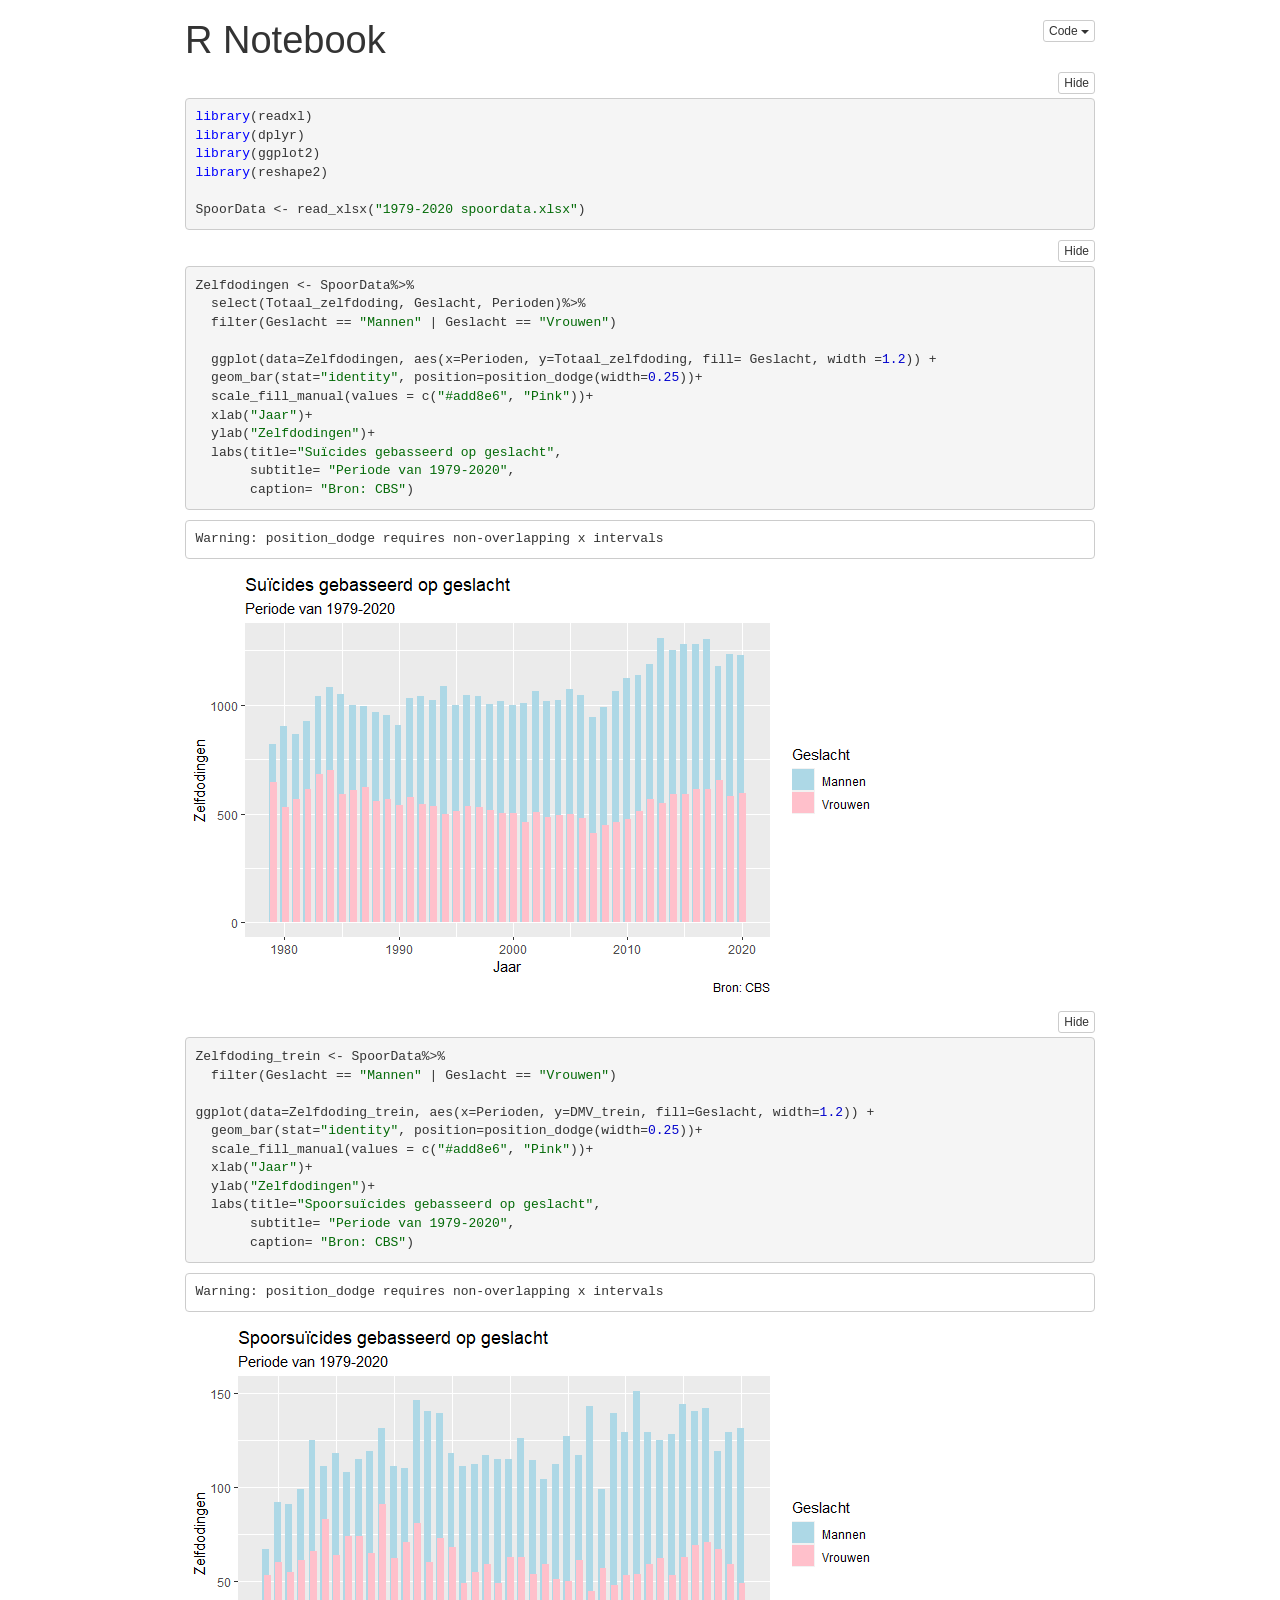
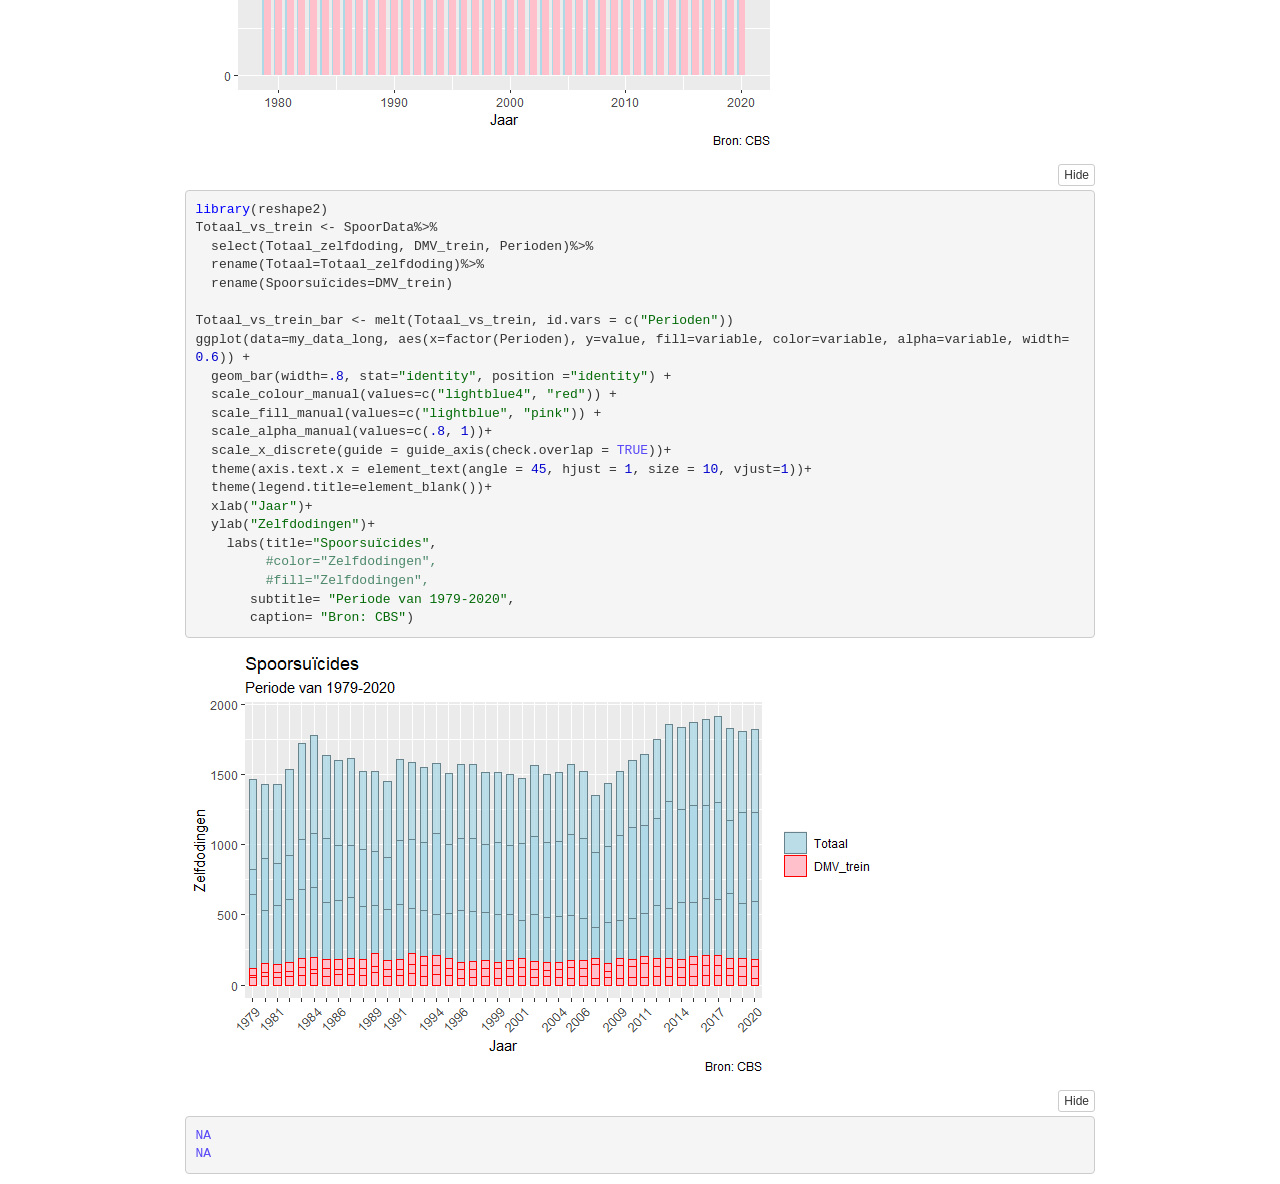
==== Business/Spoordata.nb.html @ dc4ed805 "+ Suicide attempts in front of trains" ====
<!DOCTYPE html>

<html>

<head>

<meta charset="utf-8" />
<meta name="generator" content="pandoc" />
<meta http-equiv="X-UA-Compatible" content="IE=EDGE" />




<title>R Notebook</title>

<script src="[data-uri]"></script>
<script src="[data-uri]"></script>
<meta name="viewport" content="width=device-width, initial-scale=1" />
<link href="data:text/css,html%7Bfont%2Dfamily%3Asans%2Dserif%3B%2Dwebkit%2Dtext%2Dsize%2Dadjust%3A100%25%3B%2Dms%2Dtext%2Dsize%2Dadjust%3A100%25%7Dbody%7Bmargin%3A0%7Darticle%2Caside%2Cdetails%2Cfigcaption%2Cfigure%2Cfooter%2Cheader%2Chgroup%2Cmain%2Cmenu%2Cnav%2Csection%2Csummary%7Bdisplay%3Ablock%7Daudio%2Ccanvas%2Cprogress%2Cvideo%7Bdisplay%3Ainline%2Dblock%3Bvertical%2Dalign%3Abaseline%7Daudio%3Anot%28%5Bcontrols%5D%29%7Bdisplay%3Anone%3Bheight%3A0%7D%5Bhidden%5D%2Ctemplate%7Bdisplay%3Anone%7Da%7Bbackground%2Dcolor%3Atransparent%7Da%3Aactive%2Ca%3Ahover%7Boutline%3A0%7Dabbr%5Btitle%5D%7Bborder%2Dbottom%3A1px%20dotted%7Db%2Cstrong%7Bfont%2Dweight%3A700%7Ddfn%7Bfont%2Dstyle%3Aitalic%7Dh1%7Bmargin%3A%2E67em%200%3Bfont%2Dsize%3A2em%7Dmark%7Bcolor%3A%23000%3Bbackground%3A%23ff0%7Dsmall%7Bfont%2Dsize%3A80%25%7Dsub%2Csup%7Bposition%3Arelative%3Bfont%2Dsize%3A75%25%3Bline%2Dheight%3A0%3Bvertical%2Dalign%3Abaseline%7Dsup%7Btop%3A%2D%2E5em%7Dsub%7Bbottom%3A%2D%2E25em%7Dimg%7Bborder%3A0%7Dsvg%3Anot%28%3Aroot%29%7Boverflow%3Ahidden%7Dfigure%7Bmargin%3A1em%2040px%7Dhr%7Bheight%3A0%3B%2Dwebkit%2Dbox%2Dsizing%3Acontent%2Dbox%3B%2Dmoz%2Dbox%2Dsizing%3Acontent%2Dbox%3Bbox%2Dsizing%3Acontent%2Dbox%7Dpre%7Boverflow%3Aauto%7Dcode%2Ckbd%2Cpre%2Csamp%7Bfont%2Dfamily%3Amonospace%2Cmonospace%3Bfont%2Dsize%3A1em%7Dbutton%2Cinput%2Coptgroup%2Cselect%2Ctextarea%7Bmargin%3A0%3Bfont%3Ainherit%3Bcolor%3Ainherit%7Dbutton%7Boverflow%3Avisible%7Dbutton%2Cselect%7Btext%2Dtransform%3Anone%7Dbutton%2Chtml%20input%5Btype%3Dbutton%5D%2Cinput%5Btype%3Dreset%5D%2Cinput%5Btype%3Dsubmit%5D%7B%2Dwebkit%2Dappearance%3Abutton%3Bcursor%3Apointer%7Dbutton%5Bdisabled%5D%2Chtml%20input%5Bdisabled%5D%7Bcursor%3Adefault%7Dbutton%3A%3A%2Dmoz%2Dfocus%2Dinner%2Cinput%3A%3A%2Dmoz%2Dfocus%2Dinner%7Bpadding%3A0%3Bborder%3A0%7Dinput%7Bline%2Dheight%3Anormal%7Dinput%5Btype%3Dcheckbox%5D%2Cinput%5Btype%3Dradio%5D%7B%2Dwebkit%2Dbox%2Dsizing%3Aborder%2Dbox%3B%2Dmoz%2Dbox%2Dsizing%3Aborder%2Dbox%3Bbox%2Dsizing%3Aborder%2Dbox%3Bpadding%3A0%7Dinput%5Btype%3Dnumber%5D%3A%3A%2Dwebkit%2Dinner%2Dspin%2Dbutton%2Cinput%5Btype%3Dnumber%5D%3A%3A%2Dwebkit%2Douter%2Dspin%2Dbutton%7Bheight%3Aauto%7Dinput%5Btype%3Dsearch%5D%7B%2Dwebkit%2Dbox%2Dsizing%3Acontent%2Dbox%3B%2Dmoz%2Dbox%2Dsizing%3Acontent%2Dbox%3Bbox%2Dsizing%3Acontent%2Dbox%3B%2Dwebkit%2Dappearance%3Atextfield%7Dinput%5Btype%3Dsearch%5D%3A%3A%2Dwebkit%2Dsearch%2Dcancel%2Dbutton%2Cinput%5Btype%3Dsearch%5D%3A%3A%2Dwebkit%2Dsearch%2Ddecoration%7B%2Dwebkit%2Dappearance%3Anone%7Dfieldset%7Bpadding%3A%2E35em%20%2E625em%20%2E75em%3Bmargin%3A0%202px%3Bborder%3A1px%20solid%20silver%7Dlegend%7Bpadding%3A0%3Bborder%3A0%7Dtextarea%7Boverflow%3Aauto%7Doptgroup%7Bfont%2Dweight%3A700%7Dtable%7Bborder%2Dspacing%3A0%3Bborder%2Dcollapse%3Acollapse%7Dtd%2Cth%7Bpadding%3A0%7D%40media%20print%7B%2A%2C%3Aafter%2C%3Abefore%7Bcolor%3A%23000%21important%3Btext%2Dshadow%3Anone%21important%3Bbackground%3A0%200%21important%3B%2Dwebkit%2Dbox%2Dshadow%3Anone%21important%3Bbox%2Dshadow%3Anone%21important%7Da%2Ca%3Avisited%7Btext%2Ddecoration%3Aunderline%7Da%5Bhref%5D%3Aafter%7Bcontent%3A%22%20%28%22%20attr%28href%29%20%22%29%22%7Dabbr%5Btitle%5D%3Aafter%7Bcontent%3A%22%20%28%22%20attr%28title%29%20%22%29%22%7Da%5Bhref%5E%3D%22javascript%3A%22%5D%3Aafter%2Ca%5Bhref%5E%3D%22%23%22%5D%3Aafter%7Bcontent%3A%22%22%7Dblockquote%2Cpre%7Bborder%3A1px%20solid%20%23999%3Bpage%2Dbreak%2Dinside%3Aavoid%7Dthead%7Bdisplay%3Atable%2Dheader%2Dgroup%7Dimg%2Ctr%7Bpage%2Dbreak%2Dinside%3Aavoid%7Dimg%7Bmax%2Dwidth%3A100%25%21important%7Dh2%2Ch3%2Cp%7Borphans%3A3%3Bwidows%3A3%7Dh2%2Ch3%7Bpage%2Dbreak%2Dafter%3Aavoid%7D%2Enavbar%7Bdisplay%3Anone%7D%2Ebtn%3E%2Ecaret%2C%2Edropup%3E%2Ebtn%3E%2Ecaret%7Bborder%2Dtop%2Dcolor%3A%23000%21important%7D%2Elabel%7Bborder%3A1px%20solid%20%23000%7D%2Etable%7Bborder%2Dcollapse%3Acollapse%21important%7D%2Etable%20td%2C%2Etable%20th%7Bbackground%2Dcolor%3A%23fff%21important%7D%2Etable%2Dbordered%20td%2C%2Etable%2Dbordered%20th%7Bborder%3A1px%20solid%20%23ddd%21important%7D%7D%40font%2Dface%7Bfont%2Dfamily%3A%27Glyphicons%20Halflings%27%3Bsrc%3Aurl%28data%3Aapplication%2Fvnd%2Ems%2Dfontobject%3Bbase64%2Cn04AAEFNAAACAAIABAAAAAAABQAAAAAAAAABAJABAAAEAExQAAAAAAAAAAIAAAAAAAAAAAEAAAAAAAAAJxJ%[base64]%2FSEdmjKHUbyow8ATBE40IvWA3vTu8LiABDQ%2BpexwUMcm1SMnNryctQSiI1K5ZnbOlXKmnVV5YvRe6RnNMFNCOs1KNVpn6yZhCJkRtVRNzEufeIq7HgSrcx4S8h%2Fv4vnrrKc6oCNxmSk2uKlZQHBii6iKFoH0746ThvkO1kJHlxjrkxs%2BLWORaDQBEtiYJIR5IB9Bi1UyL4Rmr0BNigNkMzlKQmnofBHviqVzUxwdMb3NdCn69hy%2BpRYVKGVS%2F1tnsqv4LL7wCCPZZAZPT4aCShHjHJVNuXbmMrY5LeQaGnvAkXlVrJgKRAUdFjrWEah9XebPeQMj7KS7DIBAFt8ycgC5PLGUOHSE3ErGZCiViNLL5ZARfywnCoZaKQCu6NuFX42AEeKtKUGnr%2FCm2Cy8tpFhBPMW5Fxi4Qm4TkDWh4IWFDClhU2hRWosUWqcKLlgyXB%2BlSHaWaHiWlBAR8SeSgSPCQxdVQgzUixWKSTrIQEbU94viDctkvX%2BVSjJuUmV8L4CXShI11esnp0pjWNZIyxKHS4wVQ2ime1P4RnhvGw0aDN1OLAXGERsB7buFpFGGBAre4QEQR0HOIO5oYH305G%2BKspT%2FFupEGGafCCwxSe6ZUa%2B073rXHnNdVXE6eWvibUS27XtRzkH838mYLMBmYysZTM0EM3A1fbpCBYFccN1B%2FEnCYu%2FTgCGmr7bMh8GfYL%2BBfcLvB0gRagC09w9elfldaIy%2FhNCBLRgBgtCC7jAF63wLSMAfbfAlEggYU0bUA7ACCJmTDpEmJtI78w4%2FBO7dN7JR7J7ZvbYaUbaILSQsRBiF3HGk5fEg6p9unwLvn98r%2BvnsV%2B372uf1xBLq4qU%2F45fTuqaAP%2BpssmCCCTF0mhEow8ZXZOS8D7Q85JsxZ%2BAzok7B7O%2Ff6J8AzYBySZQB%2FQHYUSA%2BEeQhEWiS6AIQzgcsDiER4MjgMBAWDV4AgQ3g1eBgIdweCQmCjJEMkJ%2BPKRWyFHHmg1Wi%2F6xzUgA0LREoKJChwnQa9B%2B5RQZRB3IlBlkAnxyQNaANwHMowzlYSMCBgnbpzvqpl0iTJNCQidDI9ZrSYNIRBhHtUa5YHMHxyGEik9hDE0AKj72AbTCaxtHPUaKZdAZSnQTyjGqGLsmBStCejApUhg4uBMU6mATujEl%2BKdDPbI6Ag4vLr%2BhjY6lbjBeoLKnZl0UZgRX8gTySOeynZVz1wOq7e1hFGYIq%2BMhrGxDLak0PrwYzSXtcuyhXEhwOYofiW%2BEcI%2Fjw8P6IY6ed%2BetAbuqKp5QIapT77LnAe505lMuqL79a0ut4rWexzFttsOsLDy7zvtQzcq3U1qabe7tB0wHWVXji%2BzDbo8x8HyIRUbXnwUcklFv51fvTymiV%2BMXLSmGH9d9%2BaXpD5X6lao41anWGig7IwIdnoBY2ht%2FpO9mClLo4NdXHAsefqWUKlXJkbqPOFhMoR4aiA1BXqhRNbB2Xwi%2B7u%2FjpAoOpKJ0UX24EsrzMfHXViakCNcKjBxuQX8BO0ZqjJ3xXzf%2B61t2VXOSgJ8xu65QKgtN6FibPmPYsXbJRHHqbgATcSZxBqGiDiU4NNNsYBsKD0MIP%2FOfKnlk%2FLkaid%[base64]%2FgFtuW0wR4cgd%2BZKesSV7QkNE2kw6AV4hoIuC02LGmTomyf8PiO6CZzOTLTPQ%2BHW06H%2Btx%2BbQ8LmDYg1pTFrp2oJXgkZTyeRJZM0C8aE2LpFrNVDuhARsN543%2FFV6klQ6Tv1OoZGXLv0igKrl%2FCmJxRmX7JJbJ998VSIPQRyDBICzl4JJlYHbdql30NvYcOuZ7a10uWRrgoieOdgIm4rlq6vNOQBuqESLbXG5lzdJGHw2m0sDYmODXbYGTfSTGRKpssTO95fothJCjUGQgEL4yKoGAF%2F0SrpUDNn8CBgBcSDQByAeNkCXp4S4Ro2Xh4OeaGRgR66PVOsU8bc6TR5%[base64]%2F1SgRCJ1dk4UdBT7OoyuNgLs0oCd8RnrEIb6QdMxT2QjD4zMrJkfgx5aDMcA4orsTtKCqWb%2FVeyceqa5OGSmB28YwH4rFbkQaLoUN8OQQYnD3w2eXpI4ScQfbCUZiJ4yMOIKLyyTc7BQ4uXUw6Ee6%2FxM%2B4Y67ngNBknxIPwuppgIhFcwJyr6EIj%2BLzNj%2FmfR2vhhRlx0BILZoAYruF0caWQ7YxO66UmeguDREAFHYuC7HJviRgVO6ruJH59h%2FC%2FPkgSle8xNzZJULLWq9JMDTE2fjGE146a1Us6PZDGYle6ldWRqn%2FpdpgHKNGrGIdkRK%2BKPETT9nKT6kLyDI8xd9A1FgWmXWRAIHwZ37WyZHOVyCadJEmMVz0MadMjDrPho%2BEIochkVC2xgGiwwsQ6DMv2P7UXqT4x7CdcYGId2BJQQa85EQKmCmwcRejQ9Bm4oATENFPkxPXILHpMPUyWTI5rjNOsIlmEeMbcOCEqInpXACYQ9DDxmFo9vcmsDblcMtg4tqBerNngkIKaFJmrQAPnq1dEzsMXcwjcHdfdCibcAxxA%2Bq%2Fj9m3LM%2FO7WJka4tSidVCjsvo2lQ%2F2ewyoYyXwAYyr2PlRoR5MpgVmSUIrM3PQxXPbgjBOaDQFIyFMJvx3Pc5RSYj12ySVF9fwFPQu2e2KWVoL9q3Ayv3IzpGHUdvdPdrNUdicjsTQ2ISy7QU3DrEytIjvbzJnAkmANXjAFERA0MUoPF3%2F5KFmW14bBNOhwircYgMqoDpUMcDtCmBE82QM2YtdjVLB4kBuKho%2FbcwQdeboqfQartuU3CsCf%2BcXkgYAqp%2F0Ee3RorAZt0AvvOCSI4JICIlGlsV0bsSid%2FNIEALAAzb6HAgyWHBps6xAOwkJIGcB82CxRQq4sJf3FzA70A%2BTRqcqjEMETCoez3mkPcpnoALs0ugJY8kQwrC%[base64]%2FWDHA60cYFaI%2FPjpzquUqdaYGcIq%2BmLez3WLFFCtNBN2QJcrlcoELgiPku5R5dSlJFaCEqEZle1AQzAKC%2B1SotMcBNyQUFuRHRF6OlimSBgjZeTBCwLyc6A%2BP%2FoFRchXTz5ADknYJHxzrJ5pGuIKRQISU6WyKTBBjD8WozmVYWIsto1AS5rxzKlvJu4E%2FvwOiKxRtCWsDM%2BeTHUrmwrCK5BIfMzGkD%2B0Fk5LzBs0jMYXktNDblB06LMNJ09U8pzSLmo14MS0OMjcdrZ31pyQqxJJpRImlSvfYAK8inkYU52QY2FPEVsjoWewpwhRp5yAuNpkqhdb7ku9Seefl2D0B8SMTFD90xi4CSOwwZy9IKkpMtI3FmFUg3%2FkFutpQGNc3pCR7gvC4sgwbupDu3DyEN%2BW6YGLNM21jpB49irxy9BSlHrVDlnihGKHwPrbVFtc%2Bh1rVQKZduxIyojccZIIcOCmhEnC7UkY68WXKQgLi2JCDQkQWJRQuk60hZp0D3rtCTINSeY9Ej2kIKYfGxwOs4j9qMM7fYZiipzgcf7TamnehqdhsiMiCawXnz4xAbyCkLAx5EGbo3Ax1u3dUIKnTxIaxwQTHehPl3V491H0%2BbC5zgpGz7Io%2BmjdhKlPJ01EeMpM7UsRJMi1nGjmJg35i6bQBAAxjO%2FENJubU2mg3ONySEoWklCwdABETcs7ck3jgiuU9pcKKpbgn%2B3YlzV1FzIkB6pmEDOSSyDfPPlQskznctFji0kpgZjW5RZe6x9kYT4KJcXg0bNiCyif%2BpZACCyRMmYsfiKmN9tSO65F0R2OO6ytlEhY5Sj6uRKfFxw0ijJaAx%2Fk3QgnAFSq27%2F2i4GEBA%2BUvTJKK%2F9eISNvG46Em5RZfjTYLdeD8kdXHyrwId%2FDQZUaMCY4gGbke2C8vfjgV%2FY9kkRQOJIn%2FxM9INZSpiBnqX0Q9GlQPpPKAyO5y%2BW5NMPSRdBCUlmuxl40ZfMCnf2Cp044uI9WLFtCi4YVxKjuRCOBWIb4XbIsGdbo4qtMQnNOQz4XDSui7W%2FN6l54qOynCqD3DpWQ%2BmpD7C40D8BZEWGJX3tlAaZBMj1yjvDYKwCJBa201u6nBKE5UE%2B7QSEhCwrXfbRZylAaAkplhBWX50dumrElePyNMRYUrC99UmcSSNgImhFhDI4BXjMtiqkgizUGCrZ8iwFxU6fQ8GEHCFdLewwxYWxgScAYMdMLmcZR6b7rZl95eQVDGVoUKcRMM1ixXQtXNkBETZkVVPg8LoSrdetHzkuM7DjZRHP02tCxA1fmkXKF3VzfN1pc1cv%2F8lbTIkkYpqKM9VOhp65ktYk%2BQ46myFWBapDfyWUCnsnI00QTBQmuFjMZTcd0V2NQ768Fhpby04k2IzNR1wKabuGJqYWwSly6ocMFGTeeI%2BejsWDYgEvr66QgqdcIbFYDNgsm0x9UHY6SCd5%2B7tpsLpKdvhahIDyYmEJQCqMqtCF6UlrE5GXRmbu%[base64]%2FiOmsLtHSWNUWEGk9hScMPShasUA1AcHOtRZlqMeQ0OzYS9vQvYUjOLrzP07BUAFikcJNMi7gIxEw4pL1G54TcmmmoAQ5s7TGWErJZ2Io4yQ0ljRYhL8H5e62oDtLF8aDpnIvZ5R3GWJyAugdiiJW9hQAVTsnCBHhwu7rkBlBX6r3b7ejEY0k5GGeyKv66v%2B6dg7mcJTrWHbtMywbedYqCQ0FPwoytmSWsL8WTtChZCKKzEF7vP6De4x2BJkkniMgSdWhbeBSLtJZR9CTHetK1xb34AYIJ37OegYIoPVbXgJ%2FqDQK%2BbfCtxQRVKQu77WzOoM6SGL7MaZwCGJVk46aImai9fmam%2BWpHG%2B0BtQPWUgZ7RIAlPq6lkECUhZQ2gqWkMYKcYMYaIc4gYCDFHYa2d1nzp3%2BJ1eCBay8IYZ0wQRKGAqvCuZ%2FUgbQPyllosq%2BXtfKIZOzmeJqRazpmmoP%2F76YfkjzV2NlXTDSBYB04SVlNQsFTbGPk1t%2FI4Jktu0XSgifO2ozFOiwd%2F0SssJDn0dn4xqk4GDTTKX73%2FwQyBLdqgJ%2BWx6AQaba3BA9CKEzjtQYIfAsiYamapq80LAamYjinlKXUkxdpIDk0puXUEYzSalfRibAeDAKpNiqQ0FTwoxuGYzRnisyTotdVTclis1LHRQCy%2FqqL8oUaQzWRxilq5Mi0IJGtMY02cGLD69vGjkj3p6pGePKI8bkBv5evq8SjjyU04vJR2cQXQwSJyoinDsUJHCQ50jrFTT7yRdbdYQMB3MYCb6uBzJ9ewhXYPAIZSXfeEQBZZ3GPN3Nbhh%2FwkvAJLXnQMdi5NYYZ5GHE400GS5rXkOZSQsdZgIbzRnF9ueLnsfQ47wHAsirITnTlkCcuWWIUhJSbpM3wWhXNHvt2xUsKKMpdBSbJnBMcihkoDqAd1Zml%2FR4yrzow1Q2A5G%2Bkzo%2FRhRxQS2lCSDRV8LlYLBOOoo1bF4jwJAwKMK1tWLHlu9i0j4Ig8qVm6wE1DxXwAwQwsaBWUg2pOOol2dHxyt6npwJEdLDDVYyRc2D0HbcbLUJQj8gPevQBUBOUHXPrsAPBERICpnYESeu2OHotpXQxRGlCCtLdIsu23MhZVEoJg8Qumj%2FUMMc34IBqTKLDTp76WzL%2FdMjCxK7MjhiGjeYAC%2Fkj%2FjY%2FRde7hpSM1xChrog6yZ7OWTuD56xBJnGFE%2BpT2ElSyCnJcwVzCjkqeNLfMEJqKW0G7OFIp0G%2B9mh50I9o8k1tpCY0xYqFNIALgIfc2me4n1bmJnRZ89oepgLPT0NTMLNZsvSCZAc3TXaNB07vail36%2FdBySis4m9%2FDR8izaLJW6bWCkVgm5T%2Bius3ZXq4xI%2BGnbveLbdRwF2mNtsrE0JjYc1AXknCOrLSu7Te%2Fr4dPYMCl5qtiHNTn%2BTPbh1jCBHH%2BdMJNhwNgs3nT%2BOhQoQ0vYif56BMG6WowAcHR3DjQolxLzyVekHj00PBAaW7IIAF1EF%2BuRIWyXjQMAs2chdpaKPNaB%2BkSezYt0%2BCA04sOg5vx8Fr7Ofa9sUv87h7SLAUFSzbetCCZ9pmyLt6l6%2FTzoA1%2FZBG9bIUVHLAbi%2FkdBFgYGyGwRQGBpkqCEg2ah9UD6EedEcEL3j4y0BQQCiExEnocA3SZboh%2Bepgd3YsOkHskZwPuQ5OoyA0fTA5AXrHcUOQF%2BzkJHIA7PwCDk1gGVmGUZSSoPhNf%2BTklauz98QofOlCIQ%2FtCD4dosHYPqtPCXB3agggQQIqQJsSkB%2Bqn0rkQ1toJjON%2FOtCIB9RYv3PqRA4C4U68ZMlZn6BdgEvi2ziU%2BTQ6NIw3ej%2BAtDwMGEZk7e2IjxUWKdAxyaw9OCwSmeADTPPleyk6UhGDNXQb%2B%2BW6Uk4q6F7%2Frg6WVTo82IoCxSIsFDrav4EPHphD3u4hR53WKVvYZUwNCCeM4PMBWzK%2BEfIthZOkuAwPo5C5jgoZgn6dUdvx5rIDmd58cXXdKNfw3l%2BwM2UjgrDJeQHhbD7HW2QDoZMCujgIUkk5Fg8VCsdyjOtnGRx8wgKRPZN5dR0zPUyfGZFVihbFRniXZFOZGKPnEQzU3AnD1KfR6weHW2XS6KbPJxUkOTZsAB9vTVp3Le1F8q5l%2BDMcLiIq78jxAImD2pGFw0VHfRatScGlK6SMu8leTmhUSMy8Uhdd6xBiH3Gdman4tjQGLboJfqz6fL2WKHTmrfsKZRYX6BTDjDldKMosaSTLdQS7oDisJNqAUhw1PfTlnacCO8vl8706Km1FROgLDmudzxg%2BEWTiArtHgLsRrAXYWdB0NmToNCJdKm0KWycZQqb%2BMw76Qy29iQ5up%2FX7oyw8QZ75kP5F6iJAJz6KCmqxz8fEa%2FxnsMYcIO%2FvEkGRuMckhr4rIeLrKaXnmIzlNLxbFspOphkcnJdnz%2FChp%2FVlpj2P7jJQmQRwGnltkTV5dbF9fE3%2FfxoSqTROgq9wFUlbuYzYcasE0ouzBo%2BdDCDzxKAfhbAZYxQiHrLzV2iVexnDX%2FQnT1fsT%2Fxuhu1ui5qIytgbGmRoQkeQooO8eJNNZsf0iALur8QxZFH0nCMnjerYQqG1pIfjyVZWxhVRznmmfLG00BcBWJE6hzQWRyFknuJnXuk8A5FRDCulwrWASSNoBtR%2BCtGdkPwYN2o7DOw%2FVGlCZPusRBFXODQdUM5zeHDIVuAJBLqbO%2Ff9Qua%2BpDqEPk230Sob9lEZ8BHiCorjVghuI0lI4JDgHGRDD%2FprQ84B1pVGkIpVUAHCG%2Biz3Bn3qm2AVrYcYWhock4jso5%2BJ7HfHVj4WMIQdGctq3psBCVVzupQOEioBGA2Bk%2BUILT7%2BVoX5mdxxA5fS42gISQVi%2FHTzrgMxu0fY6hE1ocUwwbsbWcezrY2n6S8%2F6cxXkOH4prpmPuFoikTzY7T85C4T2XYlbxLglSv2uLCgFv8Quk%2FwdesUdWPeHYIH0R729JIisN9Apdd4eB10aqwXrPt%2BSu9mA8k8n1sjMwnfsfF2j3jMUzXepSHmZ%2FBfqXvzgUNQQWOXO8YEuFBh4QTYCkOAPxywpYu1VxiDyJmKVcmJPGWk%2Fgc3Pov02StyYDahwmzw3E1gYC9wkupyWfDqDSUMpCTH5e5N8B%2F%2FlHiMuIkTNw4USHrJU67bjXGqNav6PBuQSoqTxc8avHoGmvqNtXzIaoyMIQIiiUHIM64cXieouplhNYln7qgc4wBVAYR104kO%2BCvKqsg4yIUlFNThVUAKZxZt1XA34h3TCUUiXVkZ0w8Hh2R0Z5L0b4LZvPd%2Fp1gi%2F07h8qfwHrByuSxglc9cI4QIg2oqvC%2Fqm0i7tjPLTgDhoWTAKDO2ONW5oe%2B%2FeKB9vZB8K6C25yCZ9RFVMnb6NRdRjyVK57CHHSkJBfnM2%2Fj4ODUwRkqrtBBCrDsDpt8jhZdXoy%2F1BCqw3sSGhgGGy0a5Jw6BP%2FTExoCmNFYjZl248A0osgPyGEmRA%2BfAsqPVaNAfytu0vuQJ7rk3J4kTDTR2AlCHJ5cls26opZM4w3jMULh2YXKpcqGBtuleAlOZnaZGbD6DHzMd6i2oFeJ8z9XYmalg1Szd%2FocZDc1C7Y6vcALJz2lYnTXiWEr2wawtoR4g3jvWUU2Ngjd1cewtFzEvM1NiHZPeLlIXFbBPawxNgMwwAlyNSuGF3zizVeOoC9bag1qRAQKQE%2FEZBWC2J8mnXAN2aTBboZ7HewnObE8CwROudZHmUM5oZ%2FUgd%2FJZQK8lvAm43uDRAbyW8gZ%2BZGq0EVerVGUKUSm%2FIdn8AQHdR4m7bue88WBwft9mSCeMOt1ncBwziOmJYI2ZR7ewNMPiCugmSsE4EyQ%2BQATJG6qORMGd4snEzc6B4shPIo4G1T7PgSm8PY5eUkPdF8JZ0VBtadbHXoJgnEhZQaODPj2gpODKJY5Yp4DOsLBFxWbvXN755KWylJm%2BoOd4zEL9Hpubuy2gyyfxh8oEfFutnYWdfB8PdESLWYvSqbElP9qo3u6KTmkhoacDauMNNjj0oy40DFV7Ql0aZj77xfGl7TJNHnIwgqOkenruYYNo6h724%2BzUQ7%2BvkCpZB%2BpGA562hYQiDxHVWOq0oDQl%2FQsoiY%2BcuI7iWq%2FZIBtHcXJ7kks%2Bh2fCNUPA82BzjnqktNts%2BRLdk1VSu%2BtqEn7QZCCsvEqk6FkfiOYkrsw092J8jsfIuEKypNjLxrKA9kiA19mxBD2suxQKCzwXGws7kEJvlhUiV9tArLIdZW0IORcxEzdzKmjtFhsjKy%2F44XYXdI5noQoRcvjZ1RMPACRqYg2V1%2BOwOepcOknRLLFdYgTkT5UApt%2FJhLM3jeFYprZV%2BZow2g8fP%2BU68hkKFWJj2yBbKqsrp25xkZX1DAjUw52IMYWaOhab8Kp05VrdNftqwRrymWF4OQSjbdfzmRZirK8FMJELEgER2PHjEAN9pGfLhCUiTJFbd5LBkOBMaxLr%2FA1SY9dXFz4RjzoU9ExfJCmx%2FI9FKEGT3n2cmzl2X42L3Jh%2BAbQq6sA%2BSs1kitoa4TAYgKHaoybHUDJ51oETdeI%2F9ThSmjWGkyLi5QAGWhL0BG1UsTyRGRJOldKBrYJeB8ljLJHfATWTEQBXBDnQexOHTB%2BUn44zExFE4vLytcu5NwpWrUxO%2F0ZICUGM7hGABXym0V6ZvDST0E370St9MIWQOTWngeoQHUTdCJUP04spMBMS8LSker9cReVQkULFDIZDFPrhTzBl6sed9wcZQTbL%2BBDqMyaN3RJPh%2Fanbx%2BIv%2BqgQdAa3M9Z5JmvYlh4qop%2BHo1F1W5gbOE9YKLgAnWytXElU4G8GtW47lhgFE6gaSs%2Bgs37sFvi0PPVvA5dnCBgILTwoKd%2F%2BDoL9F6inlM7H4rOTzD79KJgKlZO%2FZgt22UsKhrAaXU5ZcLrAglTVKJEmNJvORGN1vqrcfSMizfpsgbIe9zno%2BgBoKVXgIL%2FVI8dB1O5o%2FR3Suez%2FgD7M781ShjKpIIORM%2FnxG%2BjjhhgPwsn2IoXsPGPqYHXA63zJ07M2GPEykQwJBYLK808qYxuIew4frk52nhCsnCYmXiR6CuapvE1IwRB4%2FQftDbEn%2BAucIr1oxrLabRj9q4ae0%2BfXkHnteAJwXRbVkR0mctVSwEbqhJiMSZUp9DNbEDMmjX22m3ABpkrPQQTP3S1sib5pD2VRKRd%2BeNAjLYyT0hGrdjWJZy24OYXRoWQAIhGBZRxuBFMjjZQhpgrWo8SiFYbojcHO8V5DyscJpLTHyx9Fimassyo5U6WNtquUMYgccaHY5amgR3PQzq3ToNM5ABnoB9kuxsebqmYZm0R9qxJbFXCQ1UPyFIbxoUraTJFDpCk0Wk9GaYJKz%2F6oHwEP0Q14lMtlddQsOAU9zlYdMVHiT7RQP3XCmWYDcHCGbVRHGnHuwzScA0BaSBOGkz3lM8CArjrBsyEoV6Ys4qgDK3ykQQPZ3hCRGNXQTNNXbEb6tDiTDLKOyMzRhCFT%2BmAUmiYbV3YQVqFVp9dorv%2BTsLeCykS2b5yyu8AV7IS9cxcL8z4Kfwp%2BxJyYLv1OsxQCZwTB4a8BZ%2F5EdxTBJthApqyfd9u3ifr%2FWILTqq5VqgwMT9SOxbSGWLQJUUWCVi4k9tho9nEsbUh7U6NUsLmkYFXOhZ0kmamaJLRNJzSj%2Fqn4Mso6zb6iLLBXoaZ6AqeWCjHQm2lztnejYYM2eubnpBdKVLORZhudH3JF1waBJKA9%2BW8EhMj3Kzf0L4vi4k6RoHh3Z5YgmSZmk6ns4fjScjAoL8GoOECgqgYEBYUGFVO4FUv4%2FYtowhEmTs0vrvlD%2FCrisnoBNDAcUi%2FteY7OctFlmARQzjOItrrlKuPO6E2Ox93L4O%2F4DcgV%2FdZ7qR3VBwVQxP1GCieA4RIpweYJ5FoYrHxqRBdJjnqbsikA2Ictbb8vE1GYIo9dacK0REgDX4smy6GAkxlH1yCGGsk%2BtgiDhNKuKu3yNrMdxafmKTF632F8Vx4BNK57GvlFisrkjN9WDAtjsWA0ENT2e2nETUb%2Fn7qwhvGnrHuf5bX6Vh%2Fn3xffU3PeHdR%2BFA92i6ufT3AlyAREoNDh6chiMWTvjKjHDeRhOa9YkOQRq1vQXEMppAQVwHCuIcV2g5rBn6GmZZpTR7vnSD6ZmhdSl176gqKTXu5E%2BYbfL0adwNtHP7dT7t7b46DVZIkzaRJOM%2BS6KcrzYVg%2BT3wSRFRQashjfU18NutrKa%2F7PXbtuJvpIjbgPeqd%2BpjmRw6YKpnANFSQcpzTZgpSNJ6J7uiagAbir%2F8tNXJ%2FOsOnRh6iuIexxrmkIneAgz8QoLmiaJ8sLQrELVK2yn3wOHp57BAZJhDZjTBzyoRAuuZ4eoxHruY1pSb7qq79cIeAdOwin4GdgMeIMHeG%2BFZWYaiUQQyC5b50zKjYw97dFjAeY2I4Bnl105Iku1y0lMA1ZHolLx19uZnRdILcXKlZGQx%2FGdEqSsMRU1BIrFqRcV1qQOOHyxOLXEGcbRtAEsuAC2V4K3p5mFJ22IDWaEkk9ttf5Izb2LkD1MnrSwztXmmD%2FQi%2FEmVEFBfiKGmftsPwVaIoZanlKndMZsIBOskFYpDOq3QUs9aSbAAtL5Dbokus2G4%2FasthNMK5UQKCOhU97oaOYNGsTah%2BjfCKsZnTRn5TbhFX8ghg8CBYt%2FBjeYYYUrtUZ5jVij%2Fop7V5SsbA4mYTOwZ46hqdpbB6Qvq3AS2HHNkC15pTDIcDNGsMPXaBidXYPHc6PJAkRh29Vx8KcgX46LoUQBhRM%2B3SW6Opll%2FwgxxsPgKJKzr5QCmwkUxNbeg6Wj34SUnEzOemSuvS2OetRCO8Tyy%2BQbSKVJcqkia%2BGvDefFwMOmgnD7h81TUtMn%2BmRpyJJ349HhAnoWFTejhpYTL9G8N2nVg1qkXBeoS9Nw2fB27t7trm7d%2FQK7Cr4uoCeOQ7%2F8JfKT77KiDzLImESHw%2F0wf73QeHu74hxv7uihi4fTX%2BXEwAyQG3264dwv17aJ5N335Vt9sdrAXhPOAv8JFvzqyYXwfx8WYJaef1gMl98JRFyl5Mv5Uo%2FoVH5ww5OzLFsiTPDns7fS6EURSSWd%2F92BxMYQ8sBaH%2Bj%2BwthQPdVgDGpTfi%2BJQIWMD8xKqULliRH01rTeyF8x8q%2FGBEEEBrAJMPf25UQwi0b8tmqRXY7kIvNkzrkvRWLnxoGYEJsz8u4oOyMp8cHyaybb1HdMCaLApUE%2B%2F7xLIZGP6H9xuSEXp1zLIdjk5nBaMuV%2FyTDRRP8Y2ww5RO6d2D94o%2B6ucWIqUAvgHIHXhZsmDhjVLczmZ3ca0Cb3PpKwt2UtHVQ0BgFJsqqTsnzZPlKahRUkEu4qmkJt%2Bkqdae76ViWe3STan69yaF9%2BfESD2lcQshLHWVu4ovItXxO69bqC5p1nZLvI8NdQB9s9UNaJGlQ5mG947ipdDA0eTIw%2FA1zEdjWquIsQXXGIVEH0thC5M%2BW9pZe7IhAVnPJkYCCXN5a32HjN6nsvokEqRS44tGIs7s2LVTvcrHAF%2BRVmI8L4HUYk4x%2B67AxSMJKqCg8zrGOgvK9kNMdDrNiUtSWuHFpC8%2Fp5qIQrEo%2FH%2B1l%2F0cAwQ2nKmpWxKcMIuHY44Y6DlkpO48tRuUGBWT0FyHwSKO72Ud%2BtJUfdaZ4CWNijzZtlRa8%2BCkmO%2FEwHYfPZFU%2FhzjFWH7vnzHRMo%2BaF9u8qHSAiEkA2HjoNQPEwHsDKOt6hOoK3Ce%2F%2B%2F9boMWDa44I6FrQhdgS7OnNaSzwxWKZMcyHi6LN4WC6sSj0qm2PSOGBTvDs%2FGWJS6SwEN%2FULwpb4LQo9fYjUfSXRwZkynUazlSpvX9e%2BG2zor8l%2BYaMxSEomDdLHGcD6YVQPegTaA74H8%2BV4WvJkFUrjMLGLlvSZQWvi8%2FQA7yzQ8GPno%2F%2F5SJHRP%2FOqKObPCo81s%2F%2B6WgLqykYpGAgQZhVDEBPXWgU%2FWzFZjKUhSFInufPRiMAUULC6T11yL45ZrRoB4DzOyJShKXaAJIBS9wzLYIoCEcJKQW8GVCx4fihqJ6mshBUXSw3wWVj3grrHQlGNGhIDNNzsxQ3M%2BGWn6ASobIWC%2BLbYOC6UpahVO13Zs2zOzZC8z7FmA05JhUGyBsF4tsG0drcggIFzgg%2Fkpf3%2BCnAXKiMgIE8Jk%2FMhpkc8DUJEUzDSnWlQFme3d0sHZDrg7LavtsEX3cHwjCYA17pMTfx8Ajw9hHscN67hyo%2BRJQ4458RmPywXykkVcW688oVUrQhahpPRvTWPnuI0B%2BSkQu7dCyvLRyFYlC1LG1gRCIvn3rwQeINzZQC2KXq31FaR9UmVV2QeGVqBHjmE%2BVMd3b1fhCynD0pQNhCG6%2FWCDbKPyE7NRQzL3BzQAJ0g09aUzcQA6mUp9iZFK6Sbp%2FYbHjo%2B%2B7%2FWj8S4YNa%2BZdqAw1hDrKWFXv9%2BzaXpf8ZTDSbiqsxnwN%2FCzK5tPkOr4tRh2kY3Bn9JtalbIOI4b3F7F1vPQMfoDcdxMS8CW9m%2FNCW%2FHILTUVWQIPiD0j1A6bo8vsv6P1hCESl2abrSJWDrq5sSzUpwoxaCU9FtJyYH4QFMxDBpkkBR6kn0LMPO%2B5EJ7Z6bCiRoPedRZ%2FP0SSdii7ZnPAtVwwHUidcdyspwncz5uq6vvm4IEDbJVLUFCn%2FLvIHfooUBTkFO130FC7CmmcrKdgDJcid9mvVzsDSibOoXtIf9k6ABle3PmIxejodc4aob0QKS432srrCMndbfD454q52V01G4q913mC5HOsTzWF4h2No1av1VbcUgWAqyoZl%2B11PoFYnNv2HwAODeNRkHj%2B8SF1fcvVBu6MrehHAZK1Gm69ICcTKizykHgGFx7QdowTVAsYEF2tVc0Z6wLryz2FI1sc5By2znJAAmINndoJiB4sfPdPrTC8RnkW7KRCwxC6YvXg5ahMlQuMpoCSXjOlBy0Kij%2BbsCYPbGp8BdCBiLmLSAkEQRaieWo1SYvZIKJGj9Ur%2FeWHjiB7SOVdqMAVmpBvfRiebsFjger7DC%2B8kRFGtNrTrnnGD2GAJb8rQCWkUPYHhwXsjNBSkE6lGWUj5QNhK0DMNM2l%2BkXRZ0KLZaGsFSIdQz%2FHXDxf3%2FTE30%2BDgBKWGWdxElyLccJfEpjsnszECNoDGZpdwdRgCixeg9L4EPhH%2BRptvRMVRaahu4cySjS3P5wxAUCPkmn%2BrhyASpmiTaiDeggaIxYBmtLZDDhiWIJaBgzfCsAGUF1Q1SFZYyXDt9skCaxJsxK2Ms65dmdp5WAZyxik%2FzbrTQk5KmgxCg%2Ff45L0jywebOWUYFJQAJia7XzCV0x89rpp%2Ff3AVWhSPyTanqmik2SkD8A3Ml4NhIGLAjBXtPShwKYfi2eXtrDuKLk4QlSyTw1ftXgwqA2jUuopDl%2B5tfUWZNwBpEPXghzbBggYCw%2Fdhy0ntds2yeHCDKkF%2FYxQjNIL%2FF%2F37jLPHCKBO9ibwYCmuxImIo0ijV2Wbg3kSN2psoe8IsABv3RNFaF9uMyCtCYtqcD%2BqNOhwMlfARQUdJ2tUX%2BMNJqOwIciWalZsmEjt07tfa8ma4cji9sqz%2BQ9hWfmMoKEbIHPOQORbhQRHIsrTYlnVTNvcq1imqmmPDdVDkJgRcTgB8Sb6epCQVmFZe%2BjGDiNJQLWnfx%2BdrTKYjm0G8yH0ZAGMWzEJhUEQ4Maimgf%2Fbkvo8PLVBsZl152y5S8%2BHRDfZIMCbYZ1WDp4yrdchOJw8k6R%2B%2F2pHmydK4NIK2PHdFPHtoLmHxRDwLFb7eB%2BM4zNZcB9NrAgjVyzLM7xyYSY13ykWfIEEd2n5%2FiYp3ZdrCf7fL%2Ben%2BsIJu2W7E30MrAgZBD1rAAbZHPgeAMtKCg3NpSpYQUDWJu9bT3V7tOKv%2BNRiJc8JAKqqgCA%2FPNRBR7ChpiEulyQApMK1AyqcWnpSOmYh6yLiWkGJ2mklCSPIqN7UypWj3dGi5MvsHQ87MrB4VFgypJaFriaHivwcHIpmyi5LhNqtem4q0n8awM19Qk8BOS0EsqGscuuydYsIGsbT5GHnERUiMpKJl4ON7qjB4fEqlGN%2FhCky89232UQCiaeWpDYCJINXjT6xl4Gc7DxRCtgV0i1ma4RgWLsNtnEBRQFqZggCLiuyEydmFd7WlogpkCw5G1x4ft2psm3KAREwVwr1Gzl6RT7FDAqpVal34ewVm3VH4qn5mjGj%2BbYL1NgfLNeXDwtmYSpwzbruDKpTjOdgiIHDVQSb5%2FzBgSMbHLkxWWgghIh9QTFSDILixVwg0Eg1puooBiHAt7DzwJ7m8i8%2Fi%2BjHvKf0QDnnHVkVTIqMvIQImOrzCJwhSR7qYB5gSwL6aWL9hERHCZc4G2%2BJrpgHNB8eCCmcIWIQ6rSdyPCyftXkDlErUkHafHRlkOIjxGbAktz75bnh50dU7YHk%2BMz7wwstg6RFZb%2BTZuSOx1qqP5C66c0mptQmzIC2dlpte7vZrauAMm%2F7RfBYkGtXWGiaWTtwvAQiq2oD4YixPLXE2khB2FRaNRDTk%2B9sZ6K74Ia9VntCpN4BhJGJMT4Z5c5FhSepRCRWmBXqx%2BwhVZC4me4saDs2iNqXMuCl6iAZflH8fscC1sTsy4PHeC%2BXYuqMBMUun5YezKbRKmEPwuK%2BCLzijPEQgfhahQswBBLfg%[base64]%2BRCMlDDbElcjaROLDoualmUIQ88Kekk3iM4OQrADcxi3rJguS4MOIBIgKgXrjd1WkbCdqxJk%2F4efRIFsavZA7KvvJQqp3Iid5Z0NFc5aiMRzGN3vrpBzaMy4JYde3wr96PjN90AYOIbyp6T4zj8LoE66OGcX1Ef4Z3KoWLAUF4BTg7ug%2FAbkG5UNQXAMkQezujSHeir2uTThgd3gpyzDrbnEdDRH2W7U6PeRvBX1ZFMP5RM%2BZu6UUZZD8hDPHldVWntTCNk7To8IeOW9yn2wx0gmurwqC60AOde4r3ETi5pVMSDK8wxhoGAoEX9NLWHIR33VbrbMveii2jAJlrxwytTHbWNu8Y4N8vCCyZjAX%2FpcsfwXbLze2%2BD%2Bu33OGBoJyAAL3jn3RuEcdp5If8O%2Ba4NKWvxOTyDltG0IWoHhwVGe7dKkCWFT%2B%2Btm%2BhaBCikRUUMrMhYKZJKYoVuv%2FbsJzO8DwfVIInQq3g3BYypiz8baogH3r3GwqCwFtZnz4xMjAVOYnyOi5HWbFA8n0qz1OjSpHWFzpQOpvkNETZBGpxN8ybhtqV%2FDMUxd9uFZmBfKXMCn%2FSqkWJyKPnT6lq%2B4zBZni6fYRByJn6OK%2BOgPBGRAJluwGSk4wxjOOzyce%2FPKODwRlsgrVkdcsEiYrqYdXo0Er2GXi2GQZd0tNJT6c9pK1EEJG1zgDJBoTVuCXGAU8BKTvCO%2FcEQ1Wjk3Zzuy90JX4m3O5IlxVFhYkSUwuQB2up7jhvkm%2BbddRQu5F9s0XftGEJ9JSuSk%2BZachCbdU45fEqbugzTIUokwoAKvpUQF%2FCvLbWW5BNQFqFkJg2f30E%2F48StNe5QwBg8zz3YAJ82FZoXBxXSv4QDooDo79NixyglO9AembuBcx5Re3CwOKTHebOPhkmFC7wNaWtoBhFuV4AkEuJ0J%2B1pT0tLkvFVZaNzfhs%2FKd3%2BA9YsImlO4XK4vpCo%2FelHQi%2F9gkFg07xxnuXLt21unCIpDV%2BbbRxb7FC6nWYTsMFF8%2B1LUg4JFjVt3vqbuhHmDKbgQ4e%2BRGizRiO8ky05LQGMdL2IKLSNar0kNG7lHJMaXr5mLdG3nykgj6vB%2FKVijd1ARWkFEf3yiUw1v%2FWaQivVUpIDdSNrrKbjO5NPnxz6qTTGgYg03HgPhDrCFyYZTi3XQw3HXCva39mpLNFtz8AiEhxAJHpWX13gCTAwgm9YTvMeiqetdNQv6IU0hH0G%2BZManTqDLPjyrOse7WiiwOJCG%[base64]%2F6gQKuihPtiUtlCQVPohUgzfezTg8o1b3n9pNZeco1QucaoXe40Fa5JYhqdTspFmxGtW9h5ezLFZs3j%2FN46f%2BS2rjYNC2JySXrnSAFhvAkz9a5L3pza8eYKHNoPrvBRESpxYPJdKVUxBE39nJ1chrAFpy4MMkf0qKgYALctGg1DQI1kIymyeS2AJNT4X240d3IFQb%2F0jQbaHJ2YRK8A%2Bls6WMhWmpCXYG5jqapGs5%2FeOJErxi2%2F2KWVHiPellTgh%2FfNl%2F2KYPKb7DUcAg%2BmCOPQFCiU9Mq%2FWLcU1xxC8aLePFZZlE%2BPCLzf7ey46INWRw2kcXySR9FDgByXzfxiNKwDFbUSMMhALPFSedyjEVM5442GZ4hTrsAEvZxIieSHGSgkwFh%2FnFNdrrFD4tBH4Il7fW6ur4J8Xaz7RW9jgtuPEXQsYk7gcMs2neu3zJwTyUerHKSh1iTBkj2YJh1SSOZL5pLuQbFFAvyO4k1Hxg2h99MTC6cTUkbONQIAnEfGsGkNFWRbuRyyaEZInM5pij73EA9rPIUfU4XoqQpHT9THZkW%2BoKFLvpyvTBMM69tN1Ydwv1LIEhHsC%2BueVG%2Bw%2BkyCPsvV3erRikcscHjZCkccx6VrBkBRusTDDd8847GA7p2Ucy0y0HdSRN6YIBciYa4vuXcAZbQAuSEmzw%2BH%2FAuOx%2BaH%2BtBL88H57D0MsqyiZxhOEQkF%2F8DR1d2hSPMj%2FsNOa5rxcUnBgH8ictv2J%2Bcb4BA4v3MCShdZ2vtK30vAwkobnEWh7rsSyhmos3WC93Gn9C4nnAd%2FPjMMtQfyDNZsOPd6XcAsnBE%2FmRHtHEyJMzJfZFLE9OvQa0i9kUmToJ0ZxknTgdl%2FXPV8xoh0K7wNHHsnBdvFH3sv52lU7UFteseLG%2FVanIvcwycVA7%2BBE1Ulyb20BvwUWZcMTKhaCcmY3ROpvonVMV4N7yBXTL7IDtHzQ4CCcqF66LjF3xUqgErKzolLyCG6Kb7irP%2FMVTCCwGRxfrPGpMMGvPLgJ881PHMNMIO09T5ig7AzZTX%2F5PLlwnJLDAPfuHynSGhV4tPqR3gJ4kg4c06c%2FF1AcjGytKm2Yb5jwMotF7vro4YDLWlnMIpmPg36NgAZsGA0W1spfLSue4xxat0Gdwd0lqDBOgIaMANykwwDKejt5YaNtJYIkrSgu0KjIg0pznY0SCd1qlC6R19g97UrWDoYJGlrvCE05J%2F5wkjpkre727p5PTRX5FGrSBIfJqhJE%2FIS876PaHFkx9pGTH3oaY3jJRvLX9Iy3Edoar7cFvJqyUlOhAEiOSAyYgVEGkzHdug%2BoRHIEOXAExMiTSKU9A6nmRC8mp8iYhwWdP2U%[base64]%2FBQQp1sWlNolpIu4ekxUTBV7NmxOFKEBmmN%2BnA7pvF78%2FRII5ZHA09OAiE%2F66MF6HQ%2BqVEJCHxwymukkNvzqHEh52dULPbVasfQMgTDyBZzx4007YiKdBuUauQOt27Gmy8ISclPmEUCIcuLbkb1mzQSqIa3iE0PJh7UMYQbkpe%2BhXjTJKdldyt2mVPwywoODGJtBV1lJTgMsuSQBlDMwhEKIfrvsxGQjHPCEfNfMAY2oxvyKcKPUbQySkKG6tj9AQyEW3Q5rpaDJ5Sns9ScLKeizPRbvWYAw4bXkrZdmB7CQopCH8NAmqbuciZChHN8lVGaDbCnmddnqO1PQ4ieMYfcSiBE5zzMz%2BJV%2F4eyzrzTEShvqSGzgWimkNxLvUj86iAwcZuIkqdB0VaIB7wncLRmzHkiUQpPBIXbDDLHBlq7vp9xwuC9AiNkIptAYlG7Biyuk8ILdynuUM1cHWJgeB%2BK3wBP%2FineogxkvBNNQ4AkW0hvpBOQGFfeptF2YTR75MexYDUy7Q%2F9uocGsx41O4IZhViw%2F2FvAEuGO5g2kyXBUijAggWM08bRhXg5ijgMwDJy40QeY%2FcQpUDZiIzmvskQpO5G1zyGZA8WByjIQU4jRoFJt56behxtHUUE%2Fom7Rj2psYXGmq3llVOCgGYKNMo4pzwntITtapDqjvQtqpjaJwjHmDzSVGLxMt12gEXAdLi%2FcaHSM3FPRGRf7dB7YC%2BcD2ho6oL2zGDCkjlf%2FDFoQVl8GS%2F56wur3rdV6ggtzZW60MRB3g%2BU1W8o8cvqIpMkctiGVMzXUFI7FacFLrgtdz4mTEr4aRAaQ2AFQaNeG7GX0yOJgMRYFziXdJf24kg%2FgBQIZMG%2FYcPEllRTVNoDYR6oSJ8wQNLuihfw81UpiKPm714bZX1KYjcXJdfclCUOOpvTxr9AAJevTY4HK%2FG7F3mUc3GOAKqh60zM0v34v%2BELyhJZqhkaMA8UMMOU90f8RKEJFj7EqepBVwsRiLbwMo1J2zrE2UYJnsgIAscDmjPjnzI8a719Wxp757wqmSJBjXowhc46QN4RwKIxqEE6E5218OeK7RfcpGjWG1jD7qND%2B%2FGTk6M56Ig4yMsU6LUW1EWE%2BfIYycVV1thldSlbP6ltdC01y3KUfkobkt2q01YYMmxpKRvh1Z48uNKzP%2FIoRIZ%2FF6buOymSnW8gICitpJjKWBscSb9JJKaWkvEkqinAJ2kowKoqkqZftRqfRQlLtKoqvTRDi2vg%2FRrPD%2Fd3a09J8JhGZlEkOM6znTsoMCsuvTmywxTCDhw5dd0GJOHCMPbsj3QLkTE3MInsZsimDQ3HkvthT7U9VA4s6G07sID0FW4SHJmRGwCl%2BMu4xf0ezqeXD2PtPDnwMPo86sbwDV%2B9PWcgFcARUVYm3hrFQrHcgMElFGbSM2A1zUYA3baWfheJp2AINmTJLuoyYD%2FOwA4a6V0ChBN97E8YtDBerUECv0u0TlxR5yhJCXvJxgyM73Bb6pyq0jTFJDZ4p1Am1SA6sh8nADd1hAcGBMfq4d%2FUfwnmBqe0Jun1n1LzrgKuZMAnxA3NtCN7Klf4BH%2B14B7ibBmgt0TGUafVzI4uKlpF7v8NmgNjg90D6QE3tbx8AjSAC%2BOA1YJvclyPKgT27QpIEgVYpbPYGBsnyCNrGz9XUsCHkW1QAHgL2STZk12QGqmvAB0NFteERkvBIH7INDsNW9KKaAYyDMdBEMzJiWaJHZALqDxQDWRntumSDPcplyFiI1oDpT8wbwe01AHhW6%2BvAUUBoGhY3CT2tgwehdPqU%2F4Q7ZLYvhRl%2FogOvR9O2%2BwkkPKW5vCTjD2fHRYXONCoIl4Jh1bZY0ZE1O94mMGn%2FdFSWBWzQ%2FVYk%2BGezi46RgiDv3EshoTmMSlioUK6MQEN8qeyK6FRninyX8ZPeUWjjbMJChn0n%2FyJvrq5bh5UcCAcBYSafTFg7p0jDgrXo2QWLb3WpSOET%2FHh4oSadBTvyDo10IufLzxiMLAnbZ1vcUmj3w7BQuIXjEZXifwukVxrGa9j%2BDXfpi12m1RbzYLg9J2wFergEwOxFyD0%2FJstNK06ZN2XdZSGWxcJODpQHOq4iKqjqkJUmPu1VczL5xTGUfCgLEYyNBCCbMBFT%2FcUP6pE%2FmujnHsSDeWxMbhrNilS5MyYR0nJyzanWXBeVcEQrRIhQeJA6Xt4f2eQESNeLwmC10WJVHqwx8SSyrtAAjpGjidcj1E2FYN0LObUcFQhafUKTiGmHWRHGsFCB%2BHEXgrzJEB5bp0QiF8ZHh11nFX8AboTD0PS4O1LqF8XBks2MpjsQnwKHF6HgaKCVLJtcr0XjqFMRGfKv8tmmykhLRzu%2BvqQ02%2BKpJBjaLt9ye1Ab%2BBbEBhy4EVdIJDrL2naV0o4wU8YZ2Lq04FG1mWCKC%2BUwkXOoAjneU%2FxHplMQo2cXUlrVNqJYczgYlaOEczVCs%2FOCgkyvLmTmdaBJc1iBLuKwmr6qtRnhowngsDxhzKFAi02tf8bmET8BO27ovJKF1plJwm3b0JpMh38%2BxsrXXg7U74QUM8ZCIMOpXujHntKdaRtsgyEZl5MClMVMMMZkZLNxH9%2Bb8fH6%2Bb8Lev30A9TuEVj9CqAdmwAAHBPbfOBFEATAPZ2CS0OH1Pj%2F0Q7PFUcC8hDrxESWdfgFRm%2B7vvWbkEppHB4T%2F1ApWnlTIqQwjcPl0VgS1yHSmD0OdsCVST8CQVwuiew1Y%2Bg3QGFjNMzwRB2DSsAk26cmA8lp2wIU4p93AUBiUHFGOxOajAqD7Gm6NezNDjYzwLOaSXRBYcWipTSONHjUDXCY4mMI8XoVCR%2FRrs%2FJLKXgEx%2BqkmeDlFOD1%2FyTQNDClRuiUyKYCllfMiQiyFkmuTz2vLsBNyRW%2Bxz%2B5FElFxWB28VjYIGZ0Yd%2B5wIjkcoMaggxswbT0pCmckRAErbRlIlcOGdBo4djTNO8FAgQ%2BlT6vPS60BwTRSUAM3ddkEAZiwtEyArrkiDRnS7LJ%2B2hwbzd2YDQagSgACpsovmjil5wfPuXq3GuH0CyE7FK3M4FgRaFoIkaodORrPx1%2BJpI9psyNYIFuJogZa0%2F1AhOWdlHQxdAgbwacsHqPZo8u%2FngAH2GmaTdhYnBfSDbBfh8CHq6Bx5bttP2%2BRdM%2BMAaYaZ0Y%2FADkbNCZuAyAVQa2OcXOeICmDn9Q%2FeFkDeFQg5MgHEDXq%2FtVjj%2Bjtd26nhaaolWxs1ixSUgOBwrDhRIGOLyOVk2%2FBc0UxvseQCO2pQ2i%2BKrfhu%2FWeBovNb5dJxQtJRUDv2mCwYVpNl2efQM9xQHnK0JwLYt%2FU0Wf%2BphiA4uw8G91slC832pmOTCAoZXohg1fewCZqLBhkOUBofBWpMPsqg7XEXgPfAlDo2U5WXjtFdS87PIqClCK5nW6adCeXPkUiTGx0emOIDQqw1yFYGHEVx20xKjJVYe0O8iLmnQr3FA9nSIQilUKtJ4ZAdcTm7%2BExseJauyqo30hs%2B1qSW211A1SFAOUgDlCGq7eTIcMAeyZkV1SQJ4j%2Fe1Smbq4HcjqgFbLAGLyKxlMDMgZavK5NAYH19Olz3la%2FQCTiVelFnU6O%2FGCvykqS%2FwZJDhKN9gBtSOp%2F1SP5VRgJcoVj%2Bkmf2wBgv4gjrgARBWiURYx8xENV3bEVUAAWWD3dYDKAIWk5opaCFCMR5ZjJExiCAw7gYiSZ2rkyTce4eNMY3lfGn%2B8p6%2BvBckGlKEXnA6Eota69OxDO9oOsJoy28BXOR0UoXNRaJD5ceKdlWMJlOFzDdZNpc05tkMGQtqeNF2lttZqNco1VtwXgRstLSQ6tSPChgqtGV5h2DcDReIQadaNRR6AsAYKL5gSFsCJMgfsaZ7DpKh8mg8Wz8V7H%2BgDnLuMxaWEIUPevIbClgap4dqmVWSrPgVYCzAoZHIa5z2Ocx1D%2FGvDOEqMOKLrMefWIbSWHZ6jbgA8qVBhYNHpx0P%2BjAgN5TB3haSifDcApp6yymEi6Ij%2FGsEpDYUgcHATJUYDUAmC1SCkJ4cuZXSAP2DEpQsGUjQmKJfJOvlC2x%2FpChkOyLW7KEoMYc5FDC4v2FGqSoRWiLsbPCiyg1U5yiHZVm1XLkHMMZL11%2Fyxyw0UnGig3MFdZklN5FI%2FqiT65T%2BjOXOdO7XbgWurOAZR6Cv9uu1cm5LjkXX4xi6mWn5r5NjBS0gTliHhMZI2WNqSiSphEtiCAwnafS11JhseDGHYQ5%2BbqWiAYiAv6Jsf79%2FVUs4cIl%2Bn6%2BWOjcgB%2F2l5TreoAV2717JzZbQIR0W1cl%[base64]%2FPhoawJDrGAP0JYWHgAVUByo%2FbGdiv2T2EMg8gsS14%2FrAdzlOYazFE7w4OzxeKiWdm3nSOnQRRKXSlVo8HEAbBfyJMKqoq%2BSCcTSx5NDtbFwNlh8VhjGGDu7JG5%2FTAGAvniQSSUog0pNzTim8Owc6QTuSKSTXlQqwV3eiEnklS3LeSXYPXGK2VgeZBqNcHG6tZHvA3vTINhV0ELuQdp3t1y9%2BogD8Kk%2FW7QoRN1UWPqM4%2BxdygkFDPLoTaumKReKiLWoPHOfY54m3qPx4c%2B4pgY3MRKKbljG8w4wvz8pxk3AqKsy4GMAkAtmRjRMsCxbb4Q2Ds0Ia9ci8cMT6DmsJG00XaHCIS%2Bo3F8YVVeikw13w%2BOEDaCYYhC0ZE54kA4jpjruBr5STWeqQG6M74HHL6TZ3lXrd99ZX%2B%2B7LhNatQaZosuxEf5yRA15S9gPeHskBIq3Gcw81AGb9%2FO53DYi%2F5CsQ51EmEh8Rkg4vOciClpy4d04eYsfr6fyQkBmtD%2BP8sNh6e%2BXYHJXT%2FlkXxT4KXU5F2sGxYyzfniMMQkb9OjDN2C8tRRgTyL7GwozH14PrEUZc6oz05Emne3Ts5EG7WolDmU8OB1LDG3VrpQxp%2BpT0KYV5dGtknU64JhabdqcVQbGZiAxQAnvN1u70y1AnmvOSPgLI6uB4AuDGhmAu3ATkJSw7OtS%2F2ToPjqkaq62%2F7WFG8advGlRRqxB9diP07JrXowKR9tpRa%2BjGJ91zxNTT1h8I2PcSfoUPtd7NejVoH03EUcqSBuFZPkMZhegHyo2ZAITovmm3zAIdGFWxoNNORiMRShgwdYwFzkPw5PA4a5MIIQpmq%2Bnsp3YMuXt%2FGkXxLx%2FP6%2BZJS0lFyz4MunC3eWSGE8xlCQrKvhKUPXr0hjpAN9ZK4PfEDrPMfMbGNWcHDzjA7ngMxTPnT7GMHar%2BgMQQ3NwHCv4zH4BIMYvzsdiERi6gebRmerTsVwZJTRsL8dkZgxgRxmpbgRcud%2BYlCIRpPwHShlUSwuipZnx9QCsEWziVazdDeKSYU5CF7UVPAhLer3CgJOQXl%2Fzh575R5rsrmRnKAzq4POFdgbYBuEviM4%2BLVC15ssLNFghbTtHWerS1hDt5s4qkLUha%2FqpZXhWh1C6lTQAqCNQnaDjS7UGFBC6wTu8yFnKJnExCnAs3Ok9yj5KpfZESQ4lTy5pTGTnkAUpxI%2ByjEldJfSo4y0QhG4i4IwkRFGcjWY8%2BEzgYYJUK7BXQksLxAww%2FYYWBMhJILB9e8ePEJ4OP7z%2B4%2FwOQDl64iOYDp26DaONPxpKtBxq%2FaTzRGarm3VkPYTLJKx6Z%2FMw2YbBGseJhPMwhhNswrIkyvV2BYzrvZbxLpKwcWJhYmFtVZ%2BlPEq91FzVp1HlQY1bZVLqeNR9SAUn6n0E28k%2FUuGkNpP1DBI5ch%2FEehZfjUQ9aE41NhETExoPT2gGQz0IhWJbEOvTQ4wgcXCHHFBhewYUiFHuhRSAUVmEHeCRQHQkXGFwkAgyzREJCVN7TRnTon36Zw3tPhx4EALwNdwDv%2BJ41YSP4B2CQqz0EFgARZ4ESgBHQgROwAVn9GTI%2BHYexTUevLUeta4%2FDqKrbMVS%2BYqb8hUwYCrlgKtmAq1YCrFgKrd4qpXiqZcKn1oqdWipjYKpWwVPVYqW6xUpVipKqFR3QKjagVEtAqHpxUMTitsnFaJOKx2cVhswq35RVpyiq9lFVNIKnOQVMkgqtYxVNxiqQjFS7GKlSIVIsQqPIhUWwioigFQ%2B%2BKkN8VHr49HDw9Ebo9EDo9DTo9Crg9BDg9%2FWx7gWx7YWwlobYrOGxWPNisAaAHEyALpkAVDIAeWAArsABVXACYuAD5cAF6wAKFQAQqgAbVAAsoAAlQAUaYAfkwAvogBWQACOgAD9AAHSAAKT4GUdMiOvFngBTwCn2AZ7Dv6B6k%2F90B8%2ByRnkV144AIBoAMTQATGgAjNAA4YABgwABZgB%[base64]%2Fn6j0cS%2Ba2gEU8gIHJ%2BBwfgZX4GL%2BBd%2FgW34FZ%2BBS%2FgUH4FN6BTegTvoEv6BJegRnYEF2A79gOvYDl2BdEjCkqkGtwXp0LNToIskOTXzh%2FF062yJ7AAAAEDAWAAABWhJ%2BKPEIJgBFxMVP7w2QJBGHASQnOBKXKFIdUK4igKA9IEaYJg%29%3Bsrc%3Aurl%28data%3Aapplication%2Fvnd%2Ems%2Dfontobject%3Bbase64%2Cn04AAEFNAAACAAIABAAAAAAABQAAAAAAAAABAJABAAAEAExQAAAAAAAAAAIAAAAAAAAAAAEAAAAAAAAAJxJ%[base64]%2FSEdmjKHUbyow8ATBE40IvWA3vTu8LiABDQ%2BpexwUMcm1SMnNryctQSiI1K5ZnbOlXKmnVV5YvRe6RnNMFNCOs1KNVpn6yZhCJkRtVRNzEufeIq7HgSrcx4S8h%2Fv4vnrrKc6oCNxmSk2uKlZQHBii6iKFoH0746ThvkO1kJHlxjrkxs%2BLWORaDQBEtiYJIR5IB9Bi1UyL4Rmr0BNigNkMzlKQmnofBHviqVzUxwdMb3NdCn69hy%2BpRYVKGVS%2F1tnsqv4LL7wCCPZZAZPT4aCShHjHJVNuXbmMrY5LeQaGnvAkXlVrJgKRAUdFjrWEah9XebPeQMj7KS7DIBAFt8ycgC5PLGUOHSE3ErGZCiViNLL5ZARfywnCoZaKQCu6NuFX42AEeKtKUGnr%2FCm2Cy8tpFhBPMW5Fxi4Qm4TkDWh4IWFDClhU2hRWosUWqcKLlgyXB%2BlSHaWaHiWlBAR8SeSgSPCQxdVQgzUixWKSTrIQEbU94viDctkvX%2BVSjJuUmV8L4CXShI11esnp0pjWNZIyxKHS4wVQ2ime1P4RnhvGw0aDN1OLAXGERsB7buFpFGGBAre4QEQR0HOIO5oYH305G%2BKspT%2FFupEGGafCCwxSe6ZUa%2B073rXHnNdVXE6eWvibUS27XtRzkH838mYLMBmYysZTM0EM3A1fbpCBYFccN1B%2FEnCYu%2FTgCGmr7bMh8GfYL%2BBfcLvB0gRagC09w9elfldaIy%2FhNCBLRgBgtCC7jAF63wLSMAfbfAlEggYU0bUA7ACCJmTDpEmJtI78w4%2FBO7dN7JR7J7ZvbYaUbaILSQsRBiF3HGk5fEg6p9unwLvn98r%2BvnsV%2B372uf1xBLq4qU%2F45fTuqaAP%2BpssmCCCTF0mhEow8ZXZOS8D7Q85JsxZ%2BAzok7B7O%2Ff6J8AzYBySZQB%2FQHYUSA%2BEeQhEWiS6AIQzgcsDiER4MjgMBAWDV4AgQ3g1eBgIdweCQmCjJEMkJ%2BPKRWyFHHmg1Wi%2F6xzUgA0LREoKJChwnQa9B%2B5RQZRB3IlBlkAnxyQNaANwHMowzlYSMCBgnbpzvqpl0iTJNCQidDI9ZrSYNIRBhHtUa5YHMHxyGEik9hDE0AKj72AbTCaxtHPUaKZdAZSnQTyjGqGLsmBStCejApUhg4uBMU6mATujEl%2BKdDPbI6Ag4vLr%2BhjY6lbjBeoLKnZl0UZgRX8gTySOeynZVz1wOq7e1hFGYIq%2BMhrGxDLak0PrwYzSXtcuyhXEhwOYofiW%2BEcI%2Fjw8P6IY6ed%2BetAbuqKp5QIapT77LnAe505lMuqL79a0ut4rWexzFttsOsLDy7zvtQzcq3U1qabe7tB0wHWVXji%2BzDbo8x8HyIRUbXnwUcklFv51fvTymiV%2BMXLSmGH9d9%2BaXpD5X6lao41anWGig7IwIdnoBY2ht%2FpO9mClLo4NdXHAsefqWUKlXJkbqPOFhMoR4aiA1BXqhRNbB2Xwi%2B7u%2FjpAoOpKJ0UX24EsrzMfHXViakCNcKjBxuQX8BO0ZqjJ3xXzf%2B61t2VXOSgJ8xu65QKgtN6FibPmPYsXbJRHHqbgATcSZxBqGiDiU4NNNsYBsKD0MIP%2FOfKnlk%2FLkaid%[base64]%2FgFtuW0wR4cgd%2BZKesSV7QkNE2kw6AV4hoIuC02LGmTomyf8PiO6CZzOTLTPQ%2BHW06H%2Btx%2BbQ8LmDYg1pTFrp2oJXgkZTyeRJZM0C8aE2LpFrNVDuhARsN543%2FFV6klQ6Tv1OoZGXLv0igKrl%2FCmJxRmX7JJbJ998VSIPQRyDBICzl4JJlYHbdql30NvYcOuZ7a10uWRrgoieOdgIm4rlq6vNOQBuqESLbXG5lzdJGHw2m0sDYmODXbYGTfSTGRKpssTO95fothJCjUGQgEL4yKoGAF%2F0SrpUDNn8CBgBcSDQByAeNkCXp4S4Ro2Xh4OeaGRgR66PVOsU8bc6TR5%[base64]%2F1SgRCJ1dk4UdBT7OoyuNgLs0oCd8RnrEIb6QdMxT2QjD4zMrJkfgx5aDMcA4orsTtKCqWb%2FVeyceqa5OGSmB28YwH4rFbkQaLoUN8OQQYnD3w2eXpI4ScQfbCUZiJ4yMOIKLyyTc7BQ4uXUw6Ee6%2FxM%2B4Y67ngNBknxIPwuppgIhFcwJyr6EIj%2BLzNj%2FmfR2vhhRlx0BILZoAYruF0caWQ7YxO66UmeguDREAFHYuC7HJviRgVO6ruJH59h%2FC%2FPkgSle8xNzZJULLWq9JMDTE2fjGE146a1Us6PZDGYle6ldWRqn%2FpdpgHKNGrGIdkRK%2BKPETT9nKT6kLyDI8xd9A1FgWmXWRAIHwZ37WyZHOVyCadJEmMVz0MadMjDrPho%2BEIochkVC2xgGiwwsQ6DMv2P7UXqT4x7CdcYGId2BJQQa85EQKmCmwcRejQ9Bm4oATENFPkxPXILHpMPUyWTI5rjNOsIlmEeMbcOCEqInpXACYQ9DDxmFo9vcmsDblcMtg4tqBerNngkIKaFJmrQAPnq1dEzsMXcwjcHdfdCibcAxxA%2Bq%2Fj9m3LM%2FO7WJka4tSidVCjsvo2lQ%2F2ewyoYyXwAYyr2PlRoR5MpgVmSUIrM3PQxXPbgjBOaDQFIyFMJvx3Pc5RSYj12ySVF9fwFPQu2e2KWVoL9q3Ayv3IzpGHUdvdPdrNUdicjsTQ2ISy7QU3DrEytIjvbzJnAkmANXjAFERA0MUoPF3%2F5KFmW14bBNOhwircYgMqoDpUMcDtCmBE82QM2YtdjVLB4kBuKho%2FbcwQdeboqfQartuU3CsCf%2BcXkgYAqp%2F0Ee3RorAZt0AvvOCSI4JICIlGlsV0bsSid%2FNIEALAAzb6HAgyWHBps6xAOwkJIGcB82CxRQq4sJf3FzA70A%2BTRqcqjEMETCoez3mkPcpnoALs0ugJY8kQwrC%[base64]%2FWDHA60cYFaI%2FPjpzquUqdaYGcIq%2BmLez3WLFFCtNBN2QJcrlcoELgiPku5R5dSlJFaCEqEZle1AQzAKC%2B1SotMcBNyQUFuRHRF6OlimSBgjZeTBCwLyc6A%2BP%2FoFRchXTz5ADknYJHxzrJ5pGuIKRQISU6WyKTBBjD8WozmVYWIsto1AS5rxzKlvJu4E%2FvwOiKxRtCWsDM%2BeTHUrmwrCK5BIfMzGkD%2B0Fk5LzBs0jMYXktNDblB06LMNJ09U8pzSLmo14MS0OMjcdrZ31pyQqxJJpRImlSvfYAK8inkYU52QY2FPEVsjoWewpwhRp5yAuNpkqhdb7ku9Seefl2D0B8SMTFD90xi4CSOwwZy9IKkpMtI3FmFUg3%2FkFutpQGNc3pCR7gvC4sgwbupDu3DyEN%2BW6YGLNM21jpB49irxy9BSlHrVDlnihGKHwPrbVFtc%2Bh1rVQKZduxIyojccZIIcOCmhEnC7UkY68WXKQgLi2JCDQkQWJRQuk60hZp0D3rtCTINSeY9Ej2kIKYfGxwOs4j9qMM7fYZiipzgcf7TamnehqdhsiMiCawXnz4xAbyCkLAx5EGbo3Ax1u3dUIKnTxIaxwQTHehPl3V491H0%2BbC5zgpGz7Io%2BmjdhKlPJ01EeMpM7UsRJMi1nGjmJg35i6bQBAAxjO%2FENJubU2mg3ONySEoWklCwdABETcs7ck3jgiuU9pcKKpbgn%2B3YlzV1FzIkB6pmEDOSSyDfPPlQskznctFji0kpgZjW5RZe6x9kYT4KJcXg0bNiCyif%2BpZACCyRMmYsfiKmN9tSO65F0R2OO6ytlEhY5Sj6uRKfFxw0ijJaAx%2Fk3QgnAFSq27%2F2i4GEBA%2BUvTJKK%2F9eISNvG46Em5RZfjTYLdeD8kdXHyrwId%2FDQZUaMCY4gGbke2C8vfjgV%2FY9kkRQOJIn%2FxM9INZSpiBnqX0Q9GlQPpPKAyO5y%2BW5NMPSRdBCUlmuxl40ZfMCnf2Cp044uI9WLFtCi4YVxKjuRCOBWIb4XbIsGdbo4qtMQnNOQz4XDSui7W%2FN6l54qOynCqD3DpWQ%2BmpD7C40D8BZEWGJX3tlAaZBMj1yjvDYKwCJBa201u6nBKE5UE%2B7QSEhCwrXfbRZylAaAkplhBWX50dumrElePyNMRYUrC99UmcSSNgImhFhDI4BXjMtiqkgizUGCrZ8iwFxU6fQ8GEHCFdLewwxYWxgScAYMdMLmcZR6b7rZl95eQVDGVoUKcRMM1ixXQtXNkBETZkVVPg8LoSrdetHzkuM7DjZRHP02tCxA1fmkXKF3VzfN1pc1cv%2F8lbTIkkYpqKM9VOhp65ktYk%2BQ46myFWBapDfyWUCnsnI00QTBQmuFjMZTcd0V2NQ768Fhpby04k2IzNR1wKabuGJqYWwSly6ocMFGTeeI%2BejsWDYgEvr66QgqdcIbFYDNgsm0x9UHY6SCd5%2B7tpsLpKdvhahIDyYmEJQCqMqtCF6UlrE5GXRmbu%[base64]%2FiOmsLtHSWNUWEGk9hScMPShasUA1AcHOtRZlqMeQ0OzYS9vQvYUjOLrzP07BUAFikcJNMi7gIxEw4pL1G54TcmmmoAQ5s7TGWErJZ2Io4yQ0ljRYhL8H5e62oDtLF8aDpnIvZ5R3GWJyAugdiiJW9hQAVTsnCBHhwu7rkBlBX6r3b7ejEY0k5GGeyKv66v%2B6dg7mcJTrWHbtMywbedYqCQ0FPwoytmSWsL8WTtChZCKKzEF7vP6De4x2BJkkniMgSdWhbeBSLtJZR9CTHetK1xb34AYIJ37OegYIoPVbXgJ%2FqDQK%2BbfCtxQRVKQu77WzOoM6SGL7MaZwCGJVk46aImai9fmam%2BWpHG%2B0BtQPWUgZ7RIAlPq6lkECUhZQ2gqWkMYKcYMYaIc4gYCDFHYa2d1nzp3%2BJ1eCBay8IYZ0wQRKGAqvCuZ%2FUgbQPyllosq%2BXtfKIZOzmeJqRazpmmoP%2F76YfkjzV2NlXTDSBYB04SVlNQsFTbGPk1t%2FI4Jktu0XSgifO2ozFOiwd%2F0SssJDn0dn4xqk4GDTTKX73%2FwQyBLdqgJ%2BWx6AQaba3BA9CKEzjtQYIfAsiYamapq80LAamYjinlKXUkxdpIDk0puXUEYzSalfRibAeDAKpNiqQ0FTwoxuGYzRnisyTotdVTclis1LHRQCy%2FqqL8oUaQzWRxilq5Mi0IJGtMY02cGLD69vGjkj3p6pGePKI8bkBv5evq8SjjyU04vJR2cQXQwSJyoinDsUJHCQ50jrFTT7yRdbdYQMB3MYCb6uBzJ9ewhXYPAIZSXfeEQBZZ3GPN3Nbhh%2FwkvAJLXnQMdi5NYYZ5GHE400GS5rXkOZSQsdZgIbzRnF9ueLnsfQ47wHAsirITnTlkCcuWWIUhJSbpM3wWhXNHvt2xUsKKMpdBSbJnBMcihkoDqAd1Zml%2FR4yrzow1Q2A5G%2Bkzo%2FRhRxQS2lCSDRV8LlYLBOOoo1bF4jwJAwKMK1tWLHlu9i0j4Ig8qVm6wE1DxXwAwQwsaBWUg2pOOol2dHxyt6npwJEdLDDVYyRc2D0HbcbLUJQj8gPevQBUBOUHXPrsAPBERICpnYESeu2OHotpXQxRGlCCtLdIsu23MhZVEoJg8Qumj%2FUMMc34IBqTKLDTp76WzL%2FdMjCxK7MjhiGjeYAC%2Fkj%2FjY%2FRde7hpSM1xChrog6yZ7OWTuD56xBJnGFE%2BpT2ElSyCnJcwVzCjkqeNLfMEJqKW0G7OFIp0G%2B9mh50I9o8k1tpCY0xYqFNIALgIfc2me4n1bmJnRZ89oepgLPT0NTMLNZsvSCZAc3TXaNB07vail36%2FdBySis4m9%2FDR8izaLJW6bWCkVgm5T%2Bius3ZXq4xI%2BGnbveLbdRwF2mNtsrE0JjYc1AXknCOrLSu7Te%2Fr4dPYMCl5qtiHNTn%2BTPbh1jCBHH%2BdMJNhwNgs3nT%2BOhQoQ0vYif56BMG6WowAcHR3DjQolxLzyVekHj00PBAaW7IIAF1EF%2BuRIWyXjQMAs2chdpaKPNaB%2BkSezYt0%2BCA04sOg5vx8Fr7Ofa9sUv87h7SLAUFSzbetCCZ9pmyLt6l6%2FTzoA1%2FZBG9bIUVHLAbi%2FkdBFgYGyGwRQGBpkqCEg2ah9UD6EedEcEL3j4y0BQQCiExEnocA3SZboh%2Bepgd3YsOkHskZwPuQ5OoyA0fTA5AXrHcUOQF%2BzkJHIA7PwCDk1gGVmGUZSSoPhNf%2BTklauz98QofOlCIQ%2FtCD4dosHYPqtPCXB3agggQQIqQJsSkB%2Bqn0rkQ1toJjON%2FOtCIB9RYv3PqRA4C4U68ZMlZn6BdgEvi2ziU%2BTQ6NIw3ej%2BAtDwMGEZk7e2IjxUWKdAxyaw9OCwSmeADTPPleyk6UhGDNXQb%2B%2BW6Uk4q6F7%2Frg6WVTo82IoCxSIsFDrav4EPHphD3u4hR53WKVvYZUwNCCeM4PMBWzK%2BEfIthZOkuAwPo5C5jgoZgn6dUdvx5rIDmd58cXXdKNfw3l%2BwM2UjgrDJeQHhbD7HW2QDoZMCujgIUkk5Fg8VCsdyjOtnGRx8wgKRPZN5dR0zPUyfGZFVihbFRniXZFOZGKPnEQzU3AnD1KfR6weHW2XS6KbPJxUkOTZsAB9vTVp3Le1F8q5l%2BDMcLiIq78jxAImD2pGFw0VHfRatScGlK6SMu8leTmhUSMy8Uhdd6xBiH3Gdman4tjQGLboJfqz6fL2WKHTmrfsKZRYX6BTDjDldKMosaSTLdQS7oDisJNqAUhw1PfTlnacCO8vl8706Km1FROgLDmudzxg%2BEWTiArtHgLsRrAXYWdB0NmToNCJdKm0KWycZQqb%2BMw76Qy29iQ5up%2FX7oyw8QZ75kP5F6iJAJz6KCmqxz8fEa%2FxnsMYcIO%2FvEkGRuMckhr4rIeLrKaXnmIzlNLxbFspOphkcnJdnz%2FChp%2FVlpj2P7jJQmQRwGnltkTV5dbF9fE3%2FfxoSqTROgq9wFUlbuYzYcasE0ouzBo%2BdDCDzxKAfhbAZYxQiHrLzV2iVexnDX%2FQnT1fsT%2Fxuhu1ui5qIytgbGmRoQkeQooO8eJNNZsf0iALur8QxZFH0nCMnjerYQqG1pIfjyVZWxhVRznmmfLG00BcBWJE6hzQWRyFknuJnXuk8A5FRDCulwrWASSNoBtR%2BCtGdkPwYN2o7DOw%2FVGlCZPusRBFXODQdUM5zeHDIVuAJBLqbO%2Ff9Qua%2BpDqEPk230Sob9lEZ8BHiCorjVghuI0lI4JDgHGRDD%2FprQ84B1pVGkIpVUAHCG%2Biz3Bn3qm2AVrYcYWhock4jso5%2BJ7HfHVj4WMIQdGctq3psBCVVzupQOEioBGA2Bk%2BUILT7%2BVoX5mdxxA5fS42gISQVi%2FHTzrgMxu0fY6hE1ocUwwbsbWcezrY2n6S8%2F6cxXkOH4prpmPuFoikTzY7T85C4T2XYlbxLglSv2uLCgFv8Quk%2FwdesUdWPeHYIH0R729JIisN9Apdd4eB10aqwXrPt%2BSu9mA8k8n1sjMwnfsfF2j3jMUzXepSHmZ%2FBfqXvzgUNQQWOXO8YEuFBh4QTYCkOAPxywpYu1VxiDyJmKVcmJPGWk%2Fgc3Pov02StyYDahwmzw3E1gYC9wkupyWfDqDSUMpCTH5e5N8B%2F%2FlHiMuIkTNw4USHrJU67bjXGqNav6PBuQSoqTxc8avHoGmvqNtXzIaoyMIQIiiUHIM64cXieouplhNYln7qgc4wBVAYR104kO%2BCvKqsg4yIUlFNThVUAKZxZt1XA34h3TCUUiXVkZ0w8Hh2R0Z5L0b4LZvPd%2Fp1gi%2F07h8qfwHrByuSxglc9cI4QIg2oqvC%2Fqm0i7tjPLTgDhoWTAKDO2ONW5oe%2B%2FeKB9vZB8K6C25yCZ9RFVMnb6NRdRjyVK57CHHSkJBfnM2%2Fj4ODUwRkqrtBBCrDsDpt8jhZdXoy%2F1BCqw3sSGhgGGy0a5Jw6BP%2FTExoCmNFYjZl248A0osgPyGEmRA%2BfAsqPVaNAfytu0vuQJ7rk3J4kTDTR2AlCHJ5cls26opZM4w3jMULh2YXKpcqGBtuleAlOZnaZGbD6DHzMd6i2oFeJ8z9XYmalg1Szd%2FocZDc1C7Y6vcALJz2lYnTXiWEr2wawtoR4g3jvWUU2Ngjd1cewtFzEvM1NiHZPeLlIXFbBPawxNgMwwAlyNSuGF3zizVeOoC9bag1qRAQKQE%2FEZBWC2J8mnXAN2aTBboZ7HewnObE8CwROudZHmUM5oZ%2FUgd%2FJZQK8lvAm43uDRAbyW8gZ%2BZGq0EVerVGUKUSm%2FIdn8AQHdR4m7bue88WBwft9mSCeMOt1ncBwziOmJYI2ZR7ewNMPiCugmSsE4EyQ%2BQATJG6qORMGd4snEzc6B4shPIo4G1T7PgSm8PY5eUkPdF8JZ0VBtadbHXoJgnEhZQaODPj2gpODKJY5Yp4DOsLBFxWbvXN755KWylJm%2BoOd4zEL9Hpubuy2gyyfxh8oEfFutnYWdfB8PdESLWYvSqbElP9qo3u6KTmkhoacDauMNNjj0oy40DFV7Ql0aZj77xfGl7TJNHnIwgqOkenruYYNo6h724%2BzUQ7%2BvkCpZB%2BpGA562hYQiDxHVWOq0oDQl%2FQsoiY%2BcuI7iWq%2FZIBtHcXJ7kks%2Bh2fCNUPA82BzjnqktNts%2BRLdk1VSu%2BtqEn7QZCCsvEqk6FkfiOYkrsw092J8jsfIuEKypNjLxrKA9kiA19mxBD2suxQKCzwXGws7kEJvlhUiV9tArLIdZW0IORcxEzdzKmjtFhsjKy%2F44XYXdI5noQoRcvjZ1RMPACRqYg2V1%2BOwOepcOknRLLFdYgTkT5UApt%2FJhLM3jeFYprZV%2BZow2g8fP%2BU68hkKFWJj2yBbKqsrp25xkZX1DAjUw52IMYWaOhab8Kp05VrdNftqwRrymWF4OQSjbdfzmRZirK8FMJELEgER2PHjEAN9pGfLhCUiTJFbd5LBkOBMaxLr%2FA1SY9dXFz4RjzoU9ExfJCmx%2FI9FKEGT3n2cmzl2X42L3Jh%2BAbQq6sA%2BSs1kitoa4TAYgKHaoybHUDJ51oETdeI%2F9ThSmjWGkyLi5QAGWhL0BG1UsTyRGRJOldKBrYJeB8ljLJHfATWTEQBXBDnQexOHTB%2BUn44zExFE4vLytcu5NwpWrUxO%2F0ZICUGM7hGABXym0V6ZvDST0E370St9MIWQOTWngeoQHUTdCJUP04spMBMS8LSker9cReVQkULFDIZDFPrhTzBl6sed9wcZQTbL%2BBDqMyaN3RJPh%2Fanbx%2BIv%2BqgQdAa3M9Z5JmvYlh4qop%2BHo1F1W5gbOE9YKLgAnWytXElU4G8GtW47lhgFE6gaSs%2Bgs37sFvi0PPVvA5dnCBgILTwoKd%2F%2BDoL9F6inlM7H4rOTzD79KJgKlZO%2FZgt22UsKhrAaXU5ZcLrAglTVKJEmNJvORGN1vqrcfSMizfpsgbIe9zno%2BgBoKVXgIL%2FVI8dB1O5o%2FR3Suez%2FgD7M781ShjKpIIORM%2FnxG%2BjjhhgPwsn2IoXsPGPqYHXA63zJ07M2GPEykQwJBYLK808qYxuIew4frk52nhCsnCYmXiR6CuapvE1IwRB4%2FQftDbEn%2BAucIr1oxrLabRj9q4ae0%2BfXkHnteAJwXRbVkR0mctVSwEbqhJiMSZUp9DNbEDMmjX22m3ABpkrPQQTP3S1sib5pD2VRKRd%2BeNAjLYyT0hGrdjWJZy24OYXRoWQAIhGBZRxuBFMjjZQhpgrWo8SiFYbojcHO8V5DyscJpLTHyx9Fimassyo5U6WNtquUMYgccaHY5amgR3PQzq3ToNM5ABnoB9kuxsebqmYZm0R9qxJbFXCQ1UPyFIbxoUraTJFDpCk0Wk9GaYJKz%2F6oHwEP0Q14lMtlddQsOAU9zlYdMVHiT7RQP3XCmWYDcHCGbVRHGnHuwzScA0BaSBOGkz3lM8CArjrBsyEoV6Ys4qgDK3ykQQPZ3hCRGNXQTNNXbEb6tDiTDLKOyMzRhCFT%2BmAUmiYbV3YQVqFVp9dorv%2BTsLeCykS2b5yyu8AV7IS9cxcL8z4Kfwp%2BxJyYLv1OsxQCZwTB4a8BZ%2F5EdxTBJthApqyfd9u3ifr%2FWILTqq5VqgwMT9SOxbSGWLQJUUWCVi4k9tho9nEsbUh7U6NUsLmkYFXOhZ0kmamaJLRNJzSj%2Fqn4Mso6zb6iLLBXoaZ6AqeWCjHQm2lztnejYYM2eubnpBdKVLORZhudH3JF1waBJKA9%2BW8EhMj3Kzf0L4vi4k6RoHh3Z5YgmSZmk6ns4fjScjAoL8GoOECgqgYEBYUGFVO4FUv4%2FYtowhEmTs0vrvlD%2FCrisnoBNDAcUi%2FteY7OctFlmARQzjOItrrlKuPO6E2Ox93L4O%2F4DcgV%2FdZ7qR3VBwVQxP1GCieA4RIpweYJ5FoYrHxqRBdJjnqbsikA2Ictbb8vE1GYIo9dacK0REgDX4smy6GAkxlH1yCGGsk%2BtgiDhNKuKu3yNrMdxafmKTF632F8Vx4BNK57GvlFisrkjN9WDAtjsWA0ENT2e2nETUb%2Fn7qwhvGnrHuf5bX6Vh%2Fn3xffU3PeHdR%2BFA92i6ufT3AlyAREoNDh6chiMWTvjKjHDeRhOa9YkOQRq1vQXEMppAQVwHCuIcV2g5rBn6GmZZpTR7vnSD6ZmhdSl176gqKTXu5E%2BYbfL0adwNtHP7dT7t7b46DVZIkzaRJOM%2BS6KcrzYVg%2BT3wSRFRQashjfU18NutrKa%2F7PXbtuJvpIjbgPeqd%2BpjmRw6YKpnANFSQcpzTZgpSNJ6J7uiagAbir%2F8tNXJ%2FOsOnRh6iuIexxrmkIneAgz8QoLmiaJ8sLQrELVK2yn3wOHp57BAZJhDZjTBzyoRAuuZ4eoxHruY1pSb7qq79cIeAdOwin4GdgMeIMHeG%2BFZWYaiUQQyC5b50zKjYw97dFjAeY2I4Bnl105Iku1y0lMA1ZHolLx19uZnRdILcXKlZGQx%2FGdEqSsMRU1BIrFqRcV1qQOOHyxOLXEGcbRtAEsuAC2V4K3p5mFJ22IDWaEkk9ttf5Izb2LkD1MnrSwztXmmD%2FQi%2FEmVEFBfiKGmftsPwVaIoZanlKndMZsIBOskFYpDOq3QUs9aSbAAtL5Dbokus2G4%2FasthNMK5UQKCOhU97oaOYNGsTah%2BjfCKsZnTRn5TbhFX8ghg8CBYt%2FBjeYYYUrtUZ5jVij%2Fop7V5SsbA4mYTOwZ46hqdpbB6Qvq3AS2HHNkC15pTDIcDNGsMPXaBidXYPHc6PJAkRh29Vx8KcgX46LoUQBhRM%2B3SW6Opll%2FwgxxsPgKJKzr5QCmwkUxNbeg6Wj34SUnEzOemSuvS2OetRCO8Tyy%2BQbSKVJcqkia%2BGvDefFwMOmgnD7h81TUtMn%2BmRpyJJ349HhAnoWFTejhpYTL9G8N2nVg1qkXBeoS9Nw2fB27t7trm7d%2FQK7Cr4uoCeOQ7%2F8JfKT77KiDzLImESHw%2F0wf73QeHu74hxv7uihi4fTX%2BXEwAyQG3264dwv17aJ5N335Vt9sdrAXhPOAv8JFvzqyYXwfx8WYJaef1gMl98JRFyl5Mv5Uo%2FoVH5ww5OzLFsiTPDns7fS6EURSSWd%2F92BxMYQ8sBaH%2Bj%2BwthQPdVgDGpTfi%2BJQIWMD8xKqULliRH01rTeyF8x8q%2FGBEEEBrAJMPf25UQwi0b8tmqRXY7kIvNkzrkvRWLnxoGYEJsz8u4oOyMp8cHyaybb1HdMCaLApUE%2B%2F7xLIZGP6H9xuSEXp1zLIdjk5nBaMuV%2FyTDRRP8Y2ww5RO6d2D94o%2B6ucWIqUAvgHIHXhZsmDhjVLczmZ3ca0Cb3PpKwt2UtHVQ0BgFJsqqTsnzZPlKahRUkEu4qmkJt%2Bkqdae76ViWe3STan69yaF9%2BfESD2lcQshLHWVu4ovItXxO69bqC5p1nZLvI8NdQB9s9UNaJGlQ5mG947ipdDA0eTIw%2FA1zEdjWquIsQXXGIVEH0thC5M%2BW9pZe7IhAVnPJkYCCXN5a32HjN6nsvokEqRS44tGIs7s2LVTvcrHAF%2BRVmI8L4HUYk4x%2B67AxSMJKqCg8zrGOgvK9kNMdDrNiUtSWuHFpC8%2Fp5qIQrEo%2FH%2B1l%2F0cAwQ2nKmpWxKcMIuHY44Y6DlkpO48tRuUGBWT0FyHwSKO72Ud%2BtJUfdaZ4CWNijzZtlRa8%2BCkmO%2FEwHYfPZFU%2FhzjFWH7vnzHRMo%2BaF9u8qHSAiEkA2HjoNQPEwHsDKOt6hOoK3Ce%2F%2B%2F9boMWDa44I6FrQhdgS7OnNaSzwxWKZMcyHi6LN4WC6sSj0qm2PSOGBTvDs%2FGWJS6SwEN%2FULwpb4LQo9fYjUfSXRwZkynUazlSpvX9e%2BG2zor8l%2BYaMxSEomDdLHGcD6YVQPegTaA74H8%2BV4WvJkFUrjMLGLlvSZQWvi8%2FQA7yzQ8GPno%2F%2F5SJHRP%2FOqKObPCo81s%2F%2B6WgLqykYpGAgQZhVDEBPXWgU%2FWzFZjKUhSFInufPRiMAUULC6T11yL45ZrRoB4DzOyJShKXaAJIBS9wzLYIoCEcJKQW8GVCx4fihqJ6mshBUXSw3wWVj3grrHQlGNGhIDNNzsxQ3M%2BGWn6ASobIWC%2BLbYOC6UpahVO13Zs2zOzZC8z7FmA05JhUGyBsF4tsG0drcggIFzgg%2Fkpf3%2BCnAXKiMgIE8Jk%2FMhpkc8DUJEUzDSnWlQFme3d0sHZDrg7LavtsEX3cHwjCYA17pMTfx8Ajw9hHscN67hyo%2BRJQ4458RmPywXykkVcW688oVUrQhahpPRvTWPnuI0B%2BSkQu7dCyvLRyFYlC1LG1gRCIvn3rwQeINzZQC2KXq31FaR9UmVV2QeGVqBHjmE%2BVMd3b1fhCynD0pQNhCG6%2FWCDbKPyE7NRQzL3BzQAJ0g09aUzcQA6mUp9iZFK6Sbp%2FYbHjo%2B%2B7%2FWj8S4YNa%2BZdqAw1hDrKWFXv9%2BzaXpf8ZTDSbiqsxnwN%2FCzK5tPkOr4tRh2kY3Bn9JtalbIOI4b3F7F1vPQMfoDcdxMS8CW9m%2FNCW%2FHILTUVWQIPiD0j1A6bo8vsv6P1hCESl2abrSJWDrq5sSzUpwoxaCU9FtJyYH4QFMxDBpkkBR6kn0LMPO%2B5EJ7Z6bCiRoPedRZ%2FP0SSdii7ZnPAtVwwHUidcdyspwncz5uq6vvm4IEDbJVLUFCn%2FLvIHfooUBTkFO130FC7CmmcrKdgDJcid9mvVzsDSibOoXtIf9k6ABle3PmIxejodc4aob0QKS432srrCMndbfD454q52V01G4q913mC5HOsTzWF4h2No1av1VbcUgWAqyoZl%2B11PoFYnNv2HwAODeNRkHj%2B8SF1fcvVBu6MrehHAZK1Gm69ICcTKizykHgGFx7QdowTVAsYEF2tVc0Z6wLryz2FI1sc5By2znJAAmINndoJiB4sfPdPrTC8RnkW7KRCwxC6YvXg5ahMlQuMpoCSXjOlBy0Kij%2BbsCYPbGp8BdCBiLmLSAkEQRaieWo1SYvZIKJGj9Ur%2FeWHjiB7SOVdqMAVmpBvfRiebsFjger7DC%2B8kRFGtNrTrnnGD2GAJb8rQCWkUPYHhwXsjNBSkE6lGWUj5QNhK0DMNM2l%2BkXRZ0KLZaGsFSIdQz%2FHXDxf3%2FTE30%2BDgBKWGWdxElyLccJfEpjsnszECNoDGZpdwdRgCixeg9L4EPhH%2BRptvRMVRaahu4cySjS3P5wxAUCPkmn%2BrhyASpmiTaiDeggaIxYBmtLZDDhiWIJaBgzfCsAGUF1Q1SFZYyXDt9skCaxJsxK2Ms65dmdp5WAZyxik%2FzbrTQk5KmgxCg%2Ff45L0jywebOWUYFJQAJia7XzCV0x89rpp%2Ff3AVWhSPyTanqmik2SkD8A3Ml4NhIGLAjBXtPShwKYfi2eXtrDuKLk4QlSyTw1ftXgwqA2jUuopDl%2B5tfUWZNwBpEPXghzbBggYCw%2Fdhy0ntds2yeHCDKkF%2FYxQjNIL%2FF%2F37jLPHCKBO9ibwYCmuxImIo0ijV2Wbg3kSN2psoe8IsABv3RNFaF9uMyCtCYtqcD%2BqNOhwMlfARQUdJ2tUX%2BMNJqOwIciWalZsmEjt07tfa8ma4cji9sqz%2BQ9hWfmMoKEbIHPOQORbhQRHIsrTYlnVTNvcq1imqmmPDdVDkJgRcTgB8Sb6epCQVmFZe%2BjGDiNJQLWnfx%2BdrTKYjm0G8yH0ZAGMWzEJhUEQ4Maimgf%2Fbkvo8PLVBsZl152y5S8%2BHRDfZIMCbYZ1WDp4yrdchOJw8k6R%2B%2F2pHmydK4NIK2PHdFPHtoLmHxRDwLFb7eB%2BM4zNZcB9NrAgjVyzLM7xyYSY13ykWfIEEd2n5%2FiYp3ZdrCf7fL%2Ben%2BsIJu2W7E30MrAgZBD1rAAbZHPgeAMtKCg3NpSpYQUDWJu9bT3V7tOKv%2BNRiJc8JAKqqgCA%2FPNRBR7ChpiEulyQApMK1AyqcWnpSOmYh6yLiWkGJ2mklCSPIqN7UypWj3dGi5MvsHQ87MrB4VFgypJaFriaHivwcHIpmyi5LhNqtem4q0n8awM19Qk8BOS0EsqGscuuydYsIGsbT5GHnERUiMpKJl4ON7qjB4fEqlGN%2FhCky89232UQCiaeWpDYCJINXjT6xl4Gc7DxRCtgV0i1ma4RgWLsNtnEBRQFqZggCLiuyEydmFd7WlogpkCw5G1x4ft2psm3KAREwVwr1Gzl6RT7FDAqpVal34ewVm3VH4qn5mjGj%2BbYL1NgfLNeXDwtmYSpwzbruDKpTjOdgiIHDVQSb5%2FzBgSMbHLkxWWgghIh9QTFSDILixVwg0Eg1puooBiHAt7DzwJ7m8i8%2Fi%2BjHvKf0QDnnHVkVTIqMvIQImOrzCJwhSR7qYB5gSwL6aWL9hERHCZc4G2%2BJrpgHNB8eCCmcIWIQ6rSdyPCyftXkDlErUkHafHRlkOIjxGbAktz75bnh50dU7YHk%2BMz7wwstg6RFZb%2BTZuSOx1qqP5C66c0mptQmzIC2dlpte7vZrauAMm%2F7RfBYkGtXWGiaWTtwvAQiq2oD4YixPLXE2khB2FRaNRDTk%2B9sZ6K74Ia9VntCpN4BhJGJMT4Z5c5FhSepRCRWmBXqx%2BwhVZC4me4saDs2iNqXMuCl6iAZflH8fscC1sTsy4PHeC%2BXYuqMBMUun5YezKbRKmEPwuK%2BCLzijPEQgfhahQswBBLfg%[base64]%2BRCMlDDbElcjaROLDoualmUIQ88Kekk3iM4OQrADcxi3rJguS4MOIBIgKgXrjd1WkbCdqxJk%2F4efRIFsavZA7KvvJQqp3Iid5Z0NFc5aiMRzGN3vrpBzaMy4JYde3wr96PjN90AYOIbyp6T4zj8LoE66OGcX1Ef4Z3KoWLAUF4BTg7ug%2FAbkG5UNQXAMkQezujSHeir2uTThgd3gpyzDrbnEdDRH2W7U6PeRvBX1ZFMP5RM%2BZu6UUZZD8hDPHldVWntTCNk7To8IeOW9yn2wx0gmurwqC60AOde4r3ETi5pVMSDK8wxhoGAoEX9NLWHIR33VbrbMveii2jAJlrxwytTHbWNu8Y4N8vCCyZjAX%2FpcsfwXbLze2%2BD%2Bu33OGBoJyAAL3jn3RuEcdp5If8O%2Ba4NKWvxOTyDltG0IWoHhwVGe7dKkCWFT%2B%2Btm%2BhaBCikRUUMrMhYKZJKYoVuv%2FbsJzO8DwfVIInQq3g3BYypiz8baogH3r3GwqCwFtZnz4xMjAVOYnyOi5HWbFA8n0qz1OjSpHWFzpQOpvkNETZBGpxN8ybhtqV%2FDMUxd9uFZmBfKXMCn%2FSqkWJyKPnT6lq%2B4zBZni6fYRByJn6OK%2BOgPBGRAJluwGSk4wxjOOzyce%2FPKODwRlsgrVkdcsEiYrqYdXo0Er2GXi2GQZd0tNJT6c9pK1EEJG1zgDJBoTVuCXGAU8BKTvCO%2FcEQ1Wjk3Zzuy90JX4m3O5IlxVFhYkSUwuQB2up7jhvkm%2BbddRQu5F9s0XftGEJ9JSuSk%2BZachCbdU45fEqbugzTIUokwoAKvpUQF%2FCvLbWW5BNQFqFkJg2f30E%2F48StNe5QwBg8zz3YAJ82FZoXBxXSv4QDooDo79NixyglO9AembuBcx5Re3CwOKTHebOPhkmFC7wNaWtoBhFuV4AkEuJ0J%2B1pT0tLkvFVZaNzfhs%2FKd3%2BA9YsImlO4XK4vpCo%2FelHQi%2F9gkFg07xxnuXLt21unCIpDV%2BbbRxb7FC6nWYTsMFF8%2B1LUg4JFjVt3vqbuhHmDKbgQ4e%2BRGizRiO8ky05LQGMdL2IKLSNar0kNG7lHJMaXr5mLdG3nykgj6vB%2FKVijd1ARWkFEf3yiUw1v%2FWaQivVUpIDdSNrrKbjO5NPnxz6qTTGgYg03HgPhDrCFyYZTi3XQw3HXCva39mpLNFtz8AiEhxAJHpWX13gCTAwgm9YTvMeiqetdNQv6IU0hH0G%2BZManTqDLPjyrOse7WiiwOJCG%[base64]%2F6gQKuihPtiUtlCQVPohUgzfezTg8o1b3n9pNZeco1QucaoXe40Fa5JYhqdTspFmxGtW9h5ezLFZs3j%2FN46f%2BS2rjYNC2JySXrnSAFhvAkz9a5L3pza8eYKHNoPrvBRESpxYPJdKVUxBE39nJ1chrAFpy4MMkf0qKgYALctGg1DQI1kIymyeS2AJNT4X240d3IFQb%2F0jQbaHJ2YRK8A%2Bls6WMhWmpCXYG5jqapGs5%2FeOJErxi2%2F2KWVHiPellTgh%2FfNl%2F2KYPKb7DUcAg%2BmCOPQFCiU9Mq%2FWLcU1xxC8aLePFZZlE%2BPCLzf7ey46INWRw2kcXySR9FDgByXzfxiNKwDFbUSMMhALPFSedyjEVM5442GZ4hTrsAEvZxIieSHGSgkwFh%2FnFNdrrFD4tBH4Il7fW6ur4J8Xaz7RW9jgtuPEXQsYk7gcMs2neu3zJwTyUerHKSh1iTBkj2YJh1SSOZL5pLuQbFFAvyO4k1Hxg2h99MTC6cTUkbONQIAnEfGsGkNFWRbuRyyaEZInM5pij73EA9rPIUfU4XoqQpHT9THZkW%2BoKFLvpyvTBMM69tN1Ydwv1LIEhHsC%2BueVG%2Bw%2BkyCPsvV3erRikcscHjZCkccx6VrBkBRusTDDd8847GA7p2Ucy0y0HdSRN6YIBciYa4vuXcAZbQAuSEmzw%2BH%2FAuOx%2BaH%2BtBL88H57D0MsqyiZxhOEQkF%2F8DR1d2hSPMj%2FsNOa5rxcUnBgH8ictv2J%2Bcb4BA4v3MCShdZ2vtK30vAwkobnEWh7rsSyhmos3WC93Gn9C4nnAd%2FPjMMtQfyDNZsOPd6XcAsnBE%2FmRHtHEyJMzJfZFLE9OvQa0i9kUmToJ0ZxknTgdl%2FXPV8xoh0K7wNHHsnBdvFH3sv52lU7UFteseLG%2FVanIvcwycVA7%2BBE1Ulyb20BvwUWZcMTKhaCcmY3ROpvonVMV4N7yBXTL7IDtHzQ4CCcqF66LjF3xUqgErKzolLyCG6Kb7irP%2FMVTCCwGRxfrPGpMMGvPLgJ881PHMNMIO09T5ig7AzZTX%2F5PLlwnJLDAPfuHynSGhV4tPqR3gJ4kg4c06c%2FF1AcjGytKm2Yb5jwMotF7vro4YDLWlnMIpmPg36NgAZsGA0W1spfLSue4xxat0Gdwd0lqDBOgIaMANykwwDKejt5YaNtJYIkrSgu0KjIg0pznY0SCd1qlC6R19g97UrWDoYJGlrvCE05J%2F5wkjpkre727p5PTRX5FGrSBIfJqhJE%2FIS876PaHFkx9pGTH3oaY3jJRvLX9Iy3Edoar7cFvJqyUlOhAEiOSAyYgVEGkzHdug%2BoRHIEOXAExMiTSKU9A6nmRC8mp8iYhwWdP2U%[base64]%2FBQQp1sWlNolpIu4ekxUTBV7NmxOFKEBmmN%2BnA7pvF78%2FRII5ZHA09OAiE%2F66MF6HQ%2BqVEJCHxwymukkNvzqHEh52dULPbVasfQMgTDyBZzx4007YiKdBuUauQOt27Gmy8ISclPmEUCIcuLbkb1mzQSqIa3iE0PJh7UMYQbkpe%2BhXjTJKdldyt2mVPwywoODGJtBV1lJTgMsuSQBlDMwhEKIfrvsxGQjHPCEfNfMAY2oxvyKcKPUbQySkKG6tj9AQyEW3Q5rpaDJ5Sns9ScLKeizPRbvWYAw4bXkrZdmB7CQopCH8NAmqbuciZChHN8lVGaDbCnmddnqO1PQ4ieMYfcSiBE5zzMz%2BJV%2F4eyzrzTEShvqSGzgWimkNxLvUj86iAwcZuIkqdB0VaIB7wncLRmzHkiUQpPBIXbDDLHBlq7vp9xwuC9AiNkIptAYlG7Biyuk8ILdynuUM1cHWJgeB%2BK3wBP%2FineogxkvBNNQ4AkW0hvpBOQGFfeptF2YTR75MexYDUy7Q%2F9uocGsx41O4IZhViw%2F2FvAEuGO5g2kyXBUijAggWM08bRhXg5ijgMwDJy40QeY%2FcQpUDZiIzmvskQpO5G1zyGZA8WByjIQU4jRoFJt56behxtHUUE%2Fom7Rj2psYXGmq3llVOCgGYKNMo4pzwntITtapDqjvQtqpjaJwjHmDzSVGLxMt12gEXAdLi%2FcaHSM3FPRGRf7dB7YC%2BcD2ho6oL2zGDCkjlf%2FDFoQVl8GS%2F56wur3rdV6ggtzZW60MRB3g%2BU1W8o8cvqIpMkctiGVMzXUFI7FacFLrgtdz4mTEr4aRAaQ2AFQaNeG7GX0yOJgMRYFziXdJf24kg%2FgBQIZMG%2FYcPEllRTVNoDYR6oSJ8wQNLuihfw81UpiKPm714bZX1KYjcXJdfclCUOOpvTxr9AAJevTY4HK%2FG7F3mUc3GOAKqh60zM0v34v%2BELyhJZqhkaMA8UMMOU90f8RKEJFj7EqepBVwsRiLbwMo1J2zrE2UYJnsgIAscDmjPjnzI8a719Wxp757wqmSJBjXowhc46QN4RwKIxqEE6E5218OeK7RfcpGjWG1jD7qND%2B%2FGTk6M56Ig4yMsU6LUW1EWE%2BfIYycVV1thldSlbP6ltdC01y3KUfkobkt2q01YYMmxpKRvh1Z48uNKzP%2FIoRIZ%2FF6buOymSnW8gICitpJjKWBscSb9JJKaWkvEkqinAJ2kowKoqkqZftRqfRQlLtKoqvTRDi2vg%2FRrPD%2Fd3a09J8JhGZlEkOM6znTsoMCsuvTmywxTCDhw5dd0GJOHCMPbsj3QLkTE3MInsZsimDQ3HkvthT7U9VA4s6G07sID0FW4SHJmRGwCl%2BMu4xf0ezqeXD2PtPDnwMPo86sbwDV%2B9PWcgFcARUVYm3hrFQrHcgMElFGbSM2A1zUYA3baWfheJp2AINmTJLuoyYD%2FOwA4a6V0ChBN97E8YtDBerUECv0u0TlxR5yhJCXvJxgyM73Bb6pyq0jTFJDZ4p1Am1SA6sh8nADd1hAcGBMfq4d%2FUfwnmBqe0Jun1n1LzrgKuZMAnxA3NtCN7Klf4BH%2B14B7ibBmgt0TGUafVzI4uKlpF7v8NmgNjg90D6QE3tbx8AjSAC%2BOA1YJvclyPKgT27QpIEgVYpbPYGBsnyCNrGz9XUsCHkW1QAHgL2STZk12QGqmvAB0NFteERkvBIH7INDsNW9KKaAYyDMdBEMzJiWaJHZALqDxQDWRntumSDPcplyFiI1oDpT8wbwe01AHhW6%2BvAUUBoGhY3CT2tgwehdPqU%2F4Q7ZLYvhRl%2FogOvR9O2%2BwkkPKW5vCTjD2fHRYXONCoIl4Jh1bZY0ZE1O94mMGn%2FdFSWBWzQ%2FVYk%2BGezi46RgiDv3EshoTmMSlioUK6MQEN8qeyK6FRninyX8ZPeUWjjbMJChn0n%2FyJvrq5bh5UcCAcBYSafTFg7p0jDgrXo2QWLb3WpSOET%2FHh4oSadBTvyDo10IufLzxiMLAnbZ1vcUmj3w7BQuIXjEZXifwukVxrGa9j%2BDXfpi12m1RbzYLg9J2wFergEwOxFyD0%2FJstNK06ZN2XdZSGWxcJODpQHOq4iKqjqkJUmPu1VczL5xTGUfCgLEYyNBCCbMBFT%2FcUP6pE%2FmujnHsSDeWxMbhrNilS5MyYR0nJyzanWXBeVcEQrRIhQeJA6Xt4f2eQESNeLwmC10WJVHqwx8SSyrtAAjpGjidcj1E2FYN0LObUcFQhafUKTiGmHWRHGsFCB%2BHEXgrzJEB5bp0QiF8ZHh11nFX8AboTD0PS4O1LqF8XBks2MpjsQnwKHF6HgaKCVLJtcr0XjqFMRGfKv8tmmykhLRzu%2BvqQ02%2BKpJBjaLt9ye1Ab%2BBbEBhy4EVdIJDrL2naV0o4wU8YZ2Lq04FG1mWCKC%2BUwkXOoAjneU%2FxHplMQo2cXUlrVNqJYczgYlaOEczVCs%2FOCgkyvLmTmdaBJc1iBLuKwmr6qtRnhowngsDxhzKFAi02tf8bmET8BO27ovJKF1plJwm3b0JpMh38%2BxsrXXg7U74QUM8ZCIMOpXujHntKdaRtsgyEZl5MClMVMMMZkZLNxH9%2Bb8fH6%2Bb8Lev30A9TuEVj9CqAdmwAAHBPbfOBFEATAPZ2CS0OH1Pj%2F0Q7PFUcC8hDrxESWdfgFRm%2B7vvWbkEppHB4T%2F1ApWnlTIqQwjcPl0VgS1yHSmD0OdsCVST8CQVwuiew1Y%2Bg3QGFjNMzwRB2DSsAk26cmA8lp2wIU4p93AUBiUHFGOxOajAqD7Gm6NezNDjYzwLOaSXRBYcWipTSONHjUDXCY4mMI8XoVCR%2FRrs%2FJLKXgEx%2BqkmeDlFOD1%2FyTQNDClRuiUyKYCllfMiQiyFkmuTz2vLsBNyRW%2Bxz%2B5FElFxWB28VjYIGZ0Yd%2B5wIjkcoMaggxswbT0pCmckRAErbRlIlcOGdBo4djTNO8FAgQ%2BlT6vPS60BwTRSUAM3ddkEAZiwtEyArrkiDRnS7LJ%2B2hwbzd2YDQagSgACpsovmjil5wfPuXq3GuH0CyE7FK3M4FgRaFoIkaodORrPx1%2BJpI9psyNYIFuJogZa0%2F1AhOWdlHQxdAgbwacsHqPZo8u%2FngAH2GmaTdhYnBfSDbBfh8CHq6Bx5bttP2%2BRdM%2BMAaYaZ0Y%2FADkbNCZuAyAVQa2OcXOeICmDn9Q%2FeFkDeFQg5MgHEDXq%2FtVjj%2Bjtd26nhaaolWxs1ixSUgOBwrDhRIGOLyOVk2%2FBc0UxvseQCO2pQ2i%2BKrfhu%2FWeBovNb5dJxQtJRUDv2mCwYVpNl2efQM9xQHnK0JwLYt%2FU0Wf%2BphiA4uw8G91slC832pmOTCAoZXohg1fewCZqLBhkOUBofBWpMPsqg7XEXgPfAlDo2U5WXjtFdS87PIqClCK5nW6adCeXPkUiTGx0emOIDQqw1yFYGHEVx20xKjJVYe0O8iLmnQr3FA9nSIQilUKtJ4ZAdcTm7%2BExseJauyqo30hs%2B1qSW211A1SFAOUgDlCGq7eTIcMAeyZkV1SQJ4j%2Fe1Smbq4HcjqgFbLAGLyKxlMDMgZavK5NAYH19Olz3la%2FQCTiVelFnU6O%2FGCvykqS%2FwZJDhKN9gBtSOp%2F1SP5VRgJcoVj%2Bkmf2wBgv4gjrgARBWiURYx8xENV3bEVUAAWWD3dYDKAIWk5opaCFCMR5ZjJExiCAw7gYiSZ2rkyTce4eNMY3lfGn%2B8p6%2BvBckGlKEXnA6Eota69OxDO9oOsJoy28BXOR0UoXNRaJD5ceKdlWMJlOFzDdZNpc05tkMGQtqeNF2lttZqNco1VtwXgRstLSQ6tSPChgqtGV5h2DcDReIQadaNRR6AsAYKL5gSFsCJMgfsaZ7DpKh8mg8Wz8V7H%2BgDnLuMxaWEIUPevIbClgap4dqmVWSrPgVYCzAoZHIa5z2Ocx1D%2FGvDOEqMOKLrMefWIbSWHZ6jbgA8qVBhYNHpx0P%2BjAgN5TB3haSifDcApp6yymEi6Ij%2FGsEpDYUgcHATJUYDUAmC1SCkJ4cuZXSAP2DEpQsGUjQmKJfJOvlC2x%2FpChkOyLW7KEoMYc5FDC4v2FGqSoRWiLsbPCiyg1U5yiHZVm1XLkHMMZL11%2Fyxyw0UnGig3MFdZklN5FI%2FqiT65T%2BjOXOdO7XbgWurOAZR6Cv9uu1cm5LjkXX4xi6mWn5r5NjBS0gTliHhMZI2WNqSiSphEtiCAwnafS11JhseDGHYQ5%2BbqWiAYiAv6Jsf79%2FVUs4cIl%2Bn6%2BWOjcgB%2F2l5TreoAV2717JzZbQIR0W1cl%[base64]%2FPhoawJDrGAP0JYWHgAVUByo%2FbGdiv2T2EMg8gsS14%2FrAdzlOYazFE7w4OzxeKiWdm3nSOnQRRKXSlVo8HEAbBfyJMKqoq%2BSCcTSx5NDtbFwNlh8VhjGGDu7JG5%2FTAGAvniQSSUog0pNzTim8Owc6QTuSKSTXlQqwV3eiEnklS3LeSXYPXGK2VgeZBqNcHG6tZHvA3vTINhV0ELuQdp3t1y9%2BogD8Kk%2FW7QoRN1UWPqM4%2BxdygkFDPLoTaumKReKiLWoPHOfY54m3qPx4c%2B4pgY3MRKKbljG8w4wvz8pxk3AqKsy4GMAkAtmRjRMsCxbb4Q2Ds0Ia9ci8cMT6DmsJG00XaHCIS%2Bo3F8YVVeikw13w%2BOEDaCYYhC0ZE54kA4jpjruBr5STWeqQG6M74HHL6TZ3lXrd99ZX%2B%2B7LhNatQaZosuxEf5yRA15S9gPeHskBIq3Gcw81AGb9%2FO53DYi%2F5CsQ51EmEh8Rkg4vOciClpy4d04eYsfr6fyQkBmtD%2BP8sNh6e%2BXYHJXT%2FlkXxT4KXU5F2sGxYyzfniMMQkb9OjDN2C8tRRgTyL7GwozH14PrEUZc6oz05Emne3Ts5EG7WolDmU8OB1LDG3VrpQxp%2BpT0KYV5dGtknU64JhabdqcVQbGZiAxQAnvN1u70y1AnmvOSPgLI6uB4AuDGhmAu3ATkJSw7OtS%2F2ToPjqkaq62%2F7WFG8advGlRRqxB9diP07JrXowKR9tpRa%2BjGJ91zxNTT1h8I2PcSfoUPtd7NejVoH03EUcqSBuFZPkMZhegHyo2ZAITovmm3zAIdGFWxoNNORiMRShgwdYwFzkPw5PA4a5MIIQpmq%2Bnsp3YMuXt%2FGkXxLx%2FP6%2BZJS0lFyz4MunC3eWSGE8xlCQrKvhKUPXr0hjpAN9ZK4PfEDrPMfMbGNWcHDzjA7ngMxTPnT7GMHar%2BgMQQ3NwHCv4zH4BIMYvzsdiERi6gebRmerTsVwZJTRsL8dkZgxgRxmpbgRcud%2BYlCIRpPwHShlUSwuipZnx9QCsEWziVazdDeKSYU5CF7UVPAhLer3CgJOQXl%2Fzh575R5rsrmRnKAzq4POFdgbYBuEviM4%2BLVC15ssLNFghbTtHWerS1hDt5s4qkLUha%2FqpZXhWh1C6lTQAqCNQnaDjS7UGFBC6wTu8yFnKJnExCnAs3Ok9yj5KpfZESQ4lTy5pTGTnkAUpxI%2ByjEldJfSo4y0QhG4i4IwkRFGcjWY8%2BEzgYYJUK7BXQksLxAww%2FYYWBMhJILB9e8ePEJ4OP7z%2B4%2FwOQDl64iOYDp26DaONPxpKtBxq%2FaTzRGarm3VkPYTLJKx6Z%2FMw2YbBGseJhPMwhhNswrIkyvV2BYzrvZbxLpKwcWJhYmFtVZ%2BlPEq91FzVp1HlQY1bZVLqeNR9SAUn6n0E28k%2FUuGkNpP1DBI5ch%2FEehZfjUQ9aE41NhETExoPT2gGQz0IhWJbEOvTQ4wgcXCHHFBhewYUiFHuhRSAUVmEHeCRQHQkXGFwkAgyzREJCVN7TRnTon36Zw3tPhx4EALwNdwDv%2BJ41YSP4B2CQqz0EFgARZ4ESgBHQgROwAVn9GTI%2BHYexTUevLUeta4%2FDqKrbMVS%2BYqb8hUwYCrlgKtmAq1YCrFgKrd4qpXiqZcKn1oqdWipjYKpWwVPVYqW6xUpVipKqFR3QKjagVEtAqHpxUMTitsnFaJOKx2cVhswq35RVpyiq9lFVNIKnOQVMkgqtYxVNxiqQjFS7GKlSIVIsQqPIhUWwioigFQ%2B%2BKkN8VHr49HDw9Ebo9EDo9DTo9Crg9BDg9%2FWx7gWx7YWwlobYrOGxWPNisAaAHEyALpkAVDIAeWAArsABVXACYuAD5cAF6wAKFQAQqgAbVAAsoAAlQAUaYAfkwAvogBWQACOgAD9AAHSAAKT4GUdMiOvFngBTwCn2AZ7Dv6B6k%2F90B8%2ByRnkV144AIBoAMTQATGgAjNAA4YABgwABZgB%[base64]%2Fn6j0cS%2Ba2gEU8gIHJ%2BBwfgZX4GL%2BBd%2FgW34FZ%2BBS%2FgUH4FN6BTegTvoEv6BJegRnYEF2A79gOvYDl2BdEjCkqkGtwXp0LNToIskOTXzh%2FF062yJ7AAAAEDAWAAABWhJ%2BKPEIJgBFxMVP7w2QJBGHASQnOBKXKFIdUK4igKA9IEaYJg%29%20format%28%27embedded%2Dopentype%27%29%2Curl%28data%3Aapplication%2Ffont%2Dwoff%3Bbase64%[base64]%2F%2FAANnbHlmAAAEqAAATRcAAJSkfV3Cb2hlYWQAAFHAAAAANAAAADYFTS%2FYaGhlYQAAUfQAAAAcAAAAJApEBBFobXR4AABSEAAAAU8AAAN00scgYGxvY2EAAFNgAAACJwAAAjBv%2B5XObWF4cAAAVYgAAAAgAAAAIAFqANhuYW1lAABVqAAAAZ4AAAOisyygm3Bvc3QAAFdIAAAELQAACtG6o%2BU1d2ViZgAAW3gAAAAGAAAABsMYVFAAAAABAAAAAMw9os8AAAAA0HaBdQAAAADQdnOXeNpjYGRgYOADYgkGEGBiYGRgZBQDkixgHgMABUgASgB42mNgZulmnMDAysDCzMN0gYGBIQpCMy5hMGLaAeQDpRCACYkd6h3ux%2BDAoPD%2FP%2FOB%2FwJAdSIM1UBhRiQlCgyMADGWCwwAAAB42u2UP2hTQRzHf5ekaVPExv6JjW3fvTQ0sa3QLA5xylBLgyBx0gzSWEUaXbIoBBQyCQGHLqXUqYNdtIIgIg5FHJxEtwqtpbnfaV1E1KFaSvX5vVwGEbW6OPngk8%2FvvXfv7pt3v4SImojIDw6BViKxRgIVBaZwVdSv%2BxvXA%2BIuzqcog2cOkkvDNE8Lbqs74k64i%2B5Sf3u8Z2AnIRLbyVCyTflVSEXVoEqrrMqrgiqqsqqqWQ5xlAc5zWOc5TwXucxVnuE5HdQhHdFRHdNJndZZndeFLc%2FzsKJLQ%2FWV6BcrCdWkwspVKZVROaw0qUqqoqZZcJhdTnGGxznHBS5xhad5VhNWCuturBTXKZ3RObuS98pb9c57k6ql9rp2v1as5deb1r6s9q1GV2IrHSt73T631424YXzjgPwqt%2BRn%2BVG%2BlRvyirwsS%2FKCPCfPytPypDwhj8mjctRZd9acF86y89x55jxxHjkPnXstXfbt%2FpNjj%2FnwXW%2BcHa6%2FSYvZ7yEwbDYazDcIgoUGzY3h2HtqgUcs1AFPWKgTXrRQF7xkoQhRf7uF9hPFeyzUTTSwY6EoUUJY6AC8bSGMS4Ys1Au3WaiPSGGsMtkdGH2rzJgYHAaYjxIwQqtB1CnYkEZ9BM6ALOpROAfyqI%2FDBQudgidBETXuqRIooz4DV0AV9UV4GsyivkTEyMMmw1UYGdhkuAYjA5sMGMvIwCbDDRgZeAz1TXgcmDy3YeRhk%2BcOjCxsMjyAkYFNhscwMrDJ8BQ2886gXoaRhedQvyTSkDZ7uA6HLLQBI5vGntAbGHugTc53cMxC7%2BE4SKL%2BACOzNpk3YWTWJid%2BiRo5NXIKM3fBItAPW55FdJLY3FeHBDr90606JCIU9Jk%2BMs3%2FY%2F8L8jUq3y79bJ%2F0%2F%2BROoP4v9v%2F4%2Fmj%2Bi7HBXUd0%2FelU6IHfHt8Aj9EPGAAoAvgAAAAB%2F%2F8AAnjaxb0JfBvVtTA%2BdxaN1hltI1m2ZVuSJVneLVlSHCdy9oTEWchqtrBEJRAgCYEsQNhC2EsbWmpI2dqkQBoSYgKlpaQthVL0yusrpW77aEubfq%2Fly%2BujvJampSTW5Dvnzmi1E%2Bjr%2F%2F3%2BXmbu3Llz77nnbuece865DMu0MAy5jGtiOEZkOp8lTNeUwyLP%2FDH%2BrEH41ZTDHAtB5lkOowWMPiwayNiUwwTjE46AI5xwhFrINPXYn%2F7ENY0dbWHfZAiTZbL8ID%2FInAd5xz2NpIH4STpDGonHIJNE3OP1KG4ISaSNeBuITAyRLgIxoiEUhFAnmUpEiXSRSGqAQEw0kuyFUIb0k2gnGSApyBFi0il2SI5YLGb5MdFjXCey4mNHzQ7WwLGEdZiPPgYR64we8THZHAt%2BwnT84D%2Fx8YTpGPgheKH4CMEDVF9xBOIeP3EbQgGH29BGgpGkIxCMTCW9qUTA0Zsir%2BQUP1mt%2BP2KusevwIO6Bx%2FIaj8%2FOD5O0VNrZW2EsqZBWbO1skRiEKE0DdlKKaSVO5VAuRpqk8VQJAqY7ydxaK44YJvrO2EWjOoDBoFYzQbDNkON%2BUbiKoRkywMWWf1j4bEY2iIY1AeMgvmEz%2FkVo9v4FSc%2FaMZMrFbjl4zWLL0%2BY5FlyzNlEVYDudJohg8gPUP7kcB%2Fmn%2BG6cd%2B5PV4Q72dXCgocWJADBgUuDTwiXiGSyZo14HOEQ2lE6k0XDIEusexDzZOMXwt1Dutz%2BtqmxTvlskNWXXUQIbhaurum9GrePqm9Yaeabjkiqf%2BbUvzDOvb2Y1E%2BEX2DnemcTP%2FzLcuu7xjQXdAtjR0Lo5n4%2FHs%2FGtntMlysHt%2B29NXbH6se%2F%2FWbFcyu%2Br28H0MwzI30DYeYTLMXIA2EG8QlHpAsyS0EfEToR0a3utIxFPJ3kiIHCCrZ66b0e2xEmL1dM9YN%2FMwS5p01N5jMX%2FBLKt%2F1R83l0LyC29M6%2BiYxo%2FUNg%2FEF7c2WyyW5tYl8WnhWg2%2FhyySbD5UhnDyS7OcU0dnrFw%2BDfGdI7v4QfYIIzOMq9hFtY55gmvC7jZ2FK7sEdrn6IXBuucYhjsGdQ8z0yEbWkkczjjsE5hNAIZrPx2zOLZDmKNXcXtg7EMqidAEEWg%2BSJCBBNwxvxJfc%2FbZa%2BKKf%2BxoKZybnq5vaqpPTye7CiF%2BZFjxZ8%2F7Qij0hfOG%2FcowPA1rT1l4ymWnrKmxxqfErTVrpgwPlz1kC%2BOy8NMDz6c%2BIO38K%2Fx0xkPnLW8Kx6qGAoQdL%2BTD9V9rb%2B%2Fctn%2F%2Ftrxz8dUrZrD%2Fzk%2FferF0cNt1BzctmX2FZPXt%2FjnFCQNz4Ah%2FiKllGiCMs1w5Lkg0kiEwj6VTXCDKsX9rMpnvIj9pcDecXAIXMnqn2dTUbN6w0XQ9ue6FV%2FnnXCH7S3lPWGltVcLsH75ub3ab7A8M28caNrIeOr3o5Q0yFsYL80xaa0EY%2FUEczV7icUMY5pnelAkmUAXmHYjvFWFGxuqlSaow3OM%2B%2FiYY7%2Fl%2FhVELF4EjRqNR%2FbvRbOY%2BDUGzGR%2FOh3EqmE%2FugIQQguGt%2FeMYz%2F%2BL0cimjeZfQDI3phXMbMQsqH%2BCjwVz%2Fhf4idHovgVmB8gLvjbicDcC%2FNypP536E%2F9N%2FpuMibExdohBmNwyiaZdJGoigos7GpF222xrfnZhML%2F7Z%2BylaqP63Hr%2Bm7bdUkQ6%2F2cXqdfmvwixY%2Bs2ksXFeXcE%2BiX0Z%2BIow76DBNgjJ7TOdUK18iPsPflfQD%2BDPsZG2Aj9VmKMMJ4fYRrhIaxhTDR0Elh2vA6h%2FAE6xUb29mj3sjmL72petXjejPy%2Boel60M99tFduCI59N3221xe7apOvxs6aHs7vab1IqY2tv7q2xsHeHGml%2FcV06u%2F8S%2FxTjJ%2BJYc0bWEX0ukW6YmIbGkJRMdjJ9mYIH5QIdJF4hvRGyK7cC7ctImQRcUET99fGXOoft35GYLMQu%2Bg2smnkgZUrH8AL%2F9Si217IssJ916nv14ZrJrvdxLkQvrvtBcjgPC0NXOicO8Qf4mcxPqh3hgUw3DDfdvLJXngg7N3dN2zbPJSaed3OfZnMU7dvmznp3C3bruO%2BNmue0LFsy7S%2B6265%2BfCKFYdvvuW6vmlblnUI8xCXp37CrOZv4B9gauDBlYp7adcUXB5DNCwYImlXOJJKkAdvExXxVvKEYnCo%2B3eIskP9qrrfIYs71CccBjfXRC52udTHHdaP1A1ui%2FVvH1otbrLrpNXBsGX5B89QghDyimlvNB2KfkxZ5C9%2Fem3%2Bd1%2Bd%2F%2FIfFp2%2B2Oxn%2Fs%2B9n%2F79p39S3s8idN6g0yZObwJOgKUpNB3GyU0Ls0PbRzIRq4lcarLKOJBkLRzJQD4j2090XrbA7DW8K3jNF5hlGS5e4V2D17zgss4T20egOJte5iD0bReM9yjTxnQxCRj3c5kFzGJmGbNKmwGw39IJDJcXJZGMkaAB4jyJAKw0jt5IAuIE%2BA%2BU3cVAZZrq9zhDyBrU8oosuxcGNTzCKJfla7JjNVmuSb%2F%2BtuzN2H%2BX4vlB%2BPpdfMXXmuVsNiub1T34SFbjYw5itEvVi0K0Nt9pNJUMI7SLGRhf2xipfCYf8z5OdlGKayOucFeVPeS%2Fdbo3lBrbSMmwUiQN5%2Fed7g0Ds1s17IuZC5kNzM3MZ6EWCa0DtekdJfAxz%2BR%2FOX28sND7yRMTBcf%2B%2Bs8mQCQWHya4qBv%2FufeMoWyslPA9DtMxUknxkH%2FyfTnm2CMYzs%2BCq3r7PxY%2FMXomrvTEsRpfEGHa%2BWN8E1AHjElb7d06ddA7oK%2F%2B5Mdsv9EtPms0jv0Z5kf1FqPxWdFtfFr0kHfgDX0Y%2B5PRSG7RUj0tQr7rmfX8DH4G5W28kKeJLtmQsQkuwMP1pk16EV4sl7vrMJATfyUWo%2FGwEco4rh4XFQgaiUX9qxZHrMQqKnz%2Fc2d8b9TysYrAuXpP%2FRf%2FGr8b1qwwc5a%2BeuLa6S6sneNXToG2XrEJi4R5SGs8Sq2S3d97bsfCRaTdaLwKClRHt37mkudvXbjwVrLhuYeGhh56bvfQkHpk2CwvwClqgWwuBfndC3c8dwmstj81KkagcUgbfPY8Zje0W%2F82VPWJHmSq6pP8hPWpotc%2FEexDOK3qU%2BwngPhOCiO9MJRm8TJefjelrzoKnG2Bn%2B1NCUmPE4gHFmBN9jrTigRIpsACrc9Gstg58ULkp9467%2BGf%2FeFnD5%2F31lNrt2967dhrm7bzI%2BVT5m%2BfzKhvf2MzpICEm79Bopkn07lt1762adNr127LwVqQLdJ5%2BlpQDcvHPQtVY5knhYrK6q8%2FJsiP6EuhGZdFdaNszjvpqvc%2BPI0CdjN0AXsFOC3ZfALDJwr4q2Xq%2BGF%2BGNbsxUg5NLLIEXi8otcDQcUts0D8eQ1iVDRAMBTsYiNdRIxE09EIBJO9A2xqgERTaW86BUFn0OD2xFO97FAgFhF6OoQ7prYt4XwSeUgQHiJyDbeke9IdQntciLQ1FlJMaYcUNvZBg%2BFB1ubjlnRNvl3o6IEU2w7fdNPhm%2Fhh%2BFLysUu6%2B%2BDLHkOkrSHYEjH0tEPe7WdD3uyDgvAgK%2Fm4szFFR7ch0toUgBTdWHr7EpaWru6%2B6dmbbnqWEbV2EtxAsXiZAPTtGPSbHsotI2leoM8TePEqgSQprs7AGFf8kuOkPdZPXGb55POAW1d%2FjLST9v5YflasP6v%2FCO7%2BGNAPC2BMZWmsOjp2NNbfHwMCJD%2BLPVL%2BD%2FOYlWEEI%2F9jpPddOFkB5d1GSuKZYggmCCd7JUxD7EXAzxyirYnNDLdDZoFdx14kivkvGc3579Jm36reTTvDgBnaO6vzyQ6chQmlsMoIkIQ2%2BbBDWBud1Va4pcCn8CPqxlh%2FfgtG8IPaPH8C5wk6%2FnZDv69jurV5QhtwE0x2iqOsj9Mx8B9%2F0EaUdiPfOYYDCi%2Fq9jhWRuupMDEU0%2BCtX0sDFxv07T%2FK5niBPqN9%2BtQjgEc31NGCXFeMcCEuQBIc%2FBK4CO78u7EPYvl3yaEfK3vcb6qP1R2tI7vUjVDDUdKubsSrNjYKY1qBEa2P50SJoaXiksIoLiCwnxS6EBuBde87botNfdEWwYvF%2FR0%2Fu5yCqhGeEOR2ynSeyXjt6ka7neyye8kryBSWE52y%2BRBgogrXPZ8E1yIHoHIFUM%2BAbJhE7lbMtt8ApL%2BxmZW7PwbjAO0fAVoXQOuiSP%2FksIVdFZ0aulsamKUzwPZ%2FNYDMJRBPCxsBqLzqHyneXF6Ej9HlIFo7%2Bpg%2BjUb3unRmGpstGkm6etOuDBGA5wCMefp1gTHcdZlvPBXlOslvYTp1cd8UjYLVd%2FJ5awNrIOKLnIt9MD9qdrKrWCvA6ALm3QV9VrsPm60Q7%2BRHJHP%2B2hqfugo%2FMvI2H%2Fmqr4b9tFnKSRY1Y5Ek80Nm%2FWIhr1ikKnxGz9TWXrokf9xwujfvcOTtNTWnxd0F37Y2W79tteBqZ4G5qLCuomw%2BnSr28QESCRVLTyYKILGJOPfcnaIFOsewhRdvv%2BrWa%2FWih0vlbX6Zb75T5C0qNKVFvH1QL%2FvazSWgC2s6oWXXIuUxQelKiJbowuJDQViatLmLijg9CQBMg8WiPgiw3LEeYRmm5f%2BXdnvkDnxLLjMLxtvX74C3OlwPQqx4xwIdpPx38LrlDphiyWUWHWKAzzxurS%2FxTo%2BP5wGFak62ap1PVFFN4v%2Fy%2BxuR39WnIO7lsWfwgVsK17wxrs9K8ltIKuhkw7f%2F6dhK6gQokFKhWX3urrjk%2FrnI0pgfpGMeuQIUaEM7%2BGF5q2iMkCaMQwxxOzcvU0eXbsnS9XknXvP7Gtw5dwPXlFu2ecvSHEZgNDsU6x%2FGdXBYXyOQjzZReSedeEPY6nEv9gJR4oBQJtFO6Kd0fwC6BO4LNHDeBujB6dSNcUQC9zIv2LnAzGk99bUDrdFY%2B9yGFQtEo0GQPNv6vS2drj4%2B1jHbv3aJSMUWP%2BQTZrmbNTjU8wyG%2FiXNNpskybLcJ3CiTF5Ir%2BJYzmJwE0mSVhlxbtbmvweB3ulB6Til5UuUZydpgiFVeobhU0WaBqpJ198d%2B%2FXeNRTZ9%2F1OPfG7%2B2hwzd5W3D%2BhmyjsRcUg%2F%2BCavb%2B%2BVh2ls3L7zT%2FetOnHNxeerv313vzLVqPai4nJv%2BK1FC6040%2F4udw7sAb3laSg0XCkAAs0npBO6VJabS4Elk%2FU%2BD4gTXW%2Bj0wnrMlqNamq4tMIYB87tE10i0FR3LZNhJsb7%2FR561btmes8YBCRkhYNByRtKd55mqTas9FYhJnbRGHuOh3M4QTdgQSqmgRxuzGdSvZGcbMxNQGk5C3ebLjoXIOFM4l%2BWKHmLTJwRv9E8GWJ6dYvf%2FFmEyEGr%2Bgyrr1p5zrgkz0Cw2j94Hv8Jdx7dIVegBSNtgsqGsRQEYiIBoXwD0LNvQ5d7s5Z00QzwNhqZA0b%2BtMG1tQq5nd84uq8R0zPvX35G8uRaze4jcOHzz0w1%2BQ2BIRvf6J6Kgatnrbiem%2BCFvAxfkrndzD9MFPP1GWTUHclpASUkCNAQkpCCcCgDSUDAhDZ%2BCuEkgn8J7i9nMA7pA4lISappxILKfAeSAbIcSDuN2bJcfZILqeO5rLs0MnngSHYRdrHjmaz7JEsEPw51ZqDJDmUIOZIe34WaQeegNsJn1qz8AIpT3yCjyEih%2FxELkuJ0lEMYTLVCiWpo5oYMleMH6USyYJcD%2BuOe%2BkWKpn1Qns34iyYDjkSLvgnZXcgVQNeqINXr48m3iS7cjm8tedyY0f1QvTnHHdsrKby%2F%2BSSbPY8%2FNH6vpl%2FEsq3Ae4ZU1HC44KFiI9o7CEgab%2FRqHbj7s5KAg06s39ZP%2FzxI%2FmVuF%2FTbTSy%2B3Fb8If9%2Fcv7%2Bwt91yy8RfP1QXtW5RzQn7qIiZyuFM5QfJ5E9uVnqT85TanFx0lkP3ukBAMprvsRyi%2FC8NAJL1xbIIirSvnSj4O5netb4JxmNANHPssHAcHMHsFRgEug816gDBeMbdfiuRcghqYcm0%2BXxx%2F5IAEtN3fqFF3LzAXqwoT0PN0OVTNqxo8sxMkd5Ig6k79Zk7VxxX6gMLOZFQgvpW2RrMW1D0BDihaXQ9wVRoBxPLfpknmkeMtoB%2FqM9cRc9IqmMD2XUmdZ7GSRKPUZvChf8BoykriM2MnKYbOHX8R7cLdNCxSFFVQqoYswnlWtlFS2mNkhswVpZiQW1J%2FUKFfipHGlUkM6UKBhMz1istELIHJLMSctu3ugzfaVSOjKvUgc%2FTHK4Sdg2Wscz69leKIkkrwuuWiOe9yGYKQXRumkC3qbRcMwrvhjNXgdZk3RxAUEhuSPvn3nnd%2B%2BU%2F3vlVOmrJzCD8JLxV1OHRjrZifbcFDOuRNTGqdgQm1tSNJ2OcQ04YiEXuxtII1ECSQRoQGYioEsgCfchB4ghAtw7FfJre4WZ9hkVi9MtjuWqtdNDlpMrfEG9fOT6q21okg%2Be4As38MfGquNt7oUws6Ysarj1%2FefE%2Byst86YUVNvDdts3Pv5c8m%2FaP0C%2Bf8%2FQb%2BIMnGq09BgwN01oIOAnAdagI8mBSrqk1gxTDUBOtk2ousEtBH2z4Ir2d3f6k8PXXVlt2qN9RODxRuoJT%2Fv27wm09jRYVc%2Fe%2B%2Biyx2tyzJb%2Fn3J0htXP87eSsQaf2Ly0s6Zmxela88REy1cf4273mI3iXNJ7KxrZibOm9xm6rl4fqy%2Ft27smU8tOfdW2ucBzg2UfmOIVyLIl3kpYlwphDISTXJXsctmiDtN7fNV6zelgxwnWxsVr83Aj%2FS5ki1jL%2Fa0GC6%2B2L6Um%2BaoddlNFuj%2BbJ8mH%2FiaLh8I0%2FU51NspIEfq0dohwyFXKgm4NggwQ4rRhCOUFtxxo8XnitT4cnGfT93IS8FaT85XE3H5LMY4zIEPL1hw443wz%2B1UmhTJyJGxZzw%2BwsKkKZgUiVtKOKMEb2AKHTv61FNc01PQFwKnvsZ%2F9pPA4RKTASWahmh%2B8MxwzHxKy74IRn5LGRjsPUUwTu64UYNY38caqd7HKucZ%2FtHnODtENw%2F2UfHRMaq1UUPDJQ0OKkWCeet5fYOhII1VRz8%2B%2FElg5j4Gxur3J8o2PJ4rg%2B2d08T%2FfwEzSVbyZ9XPro95T477lRKqUSRXQnauHNsISAl27oWi6Fv9z48JMv8r%2FaMMj8onCP%2FDuDZOuN%2BGPPr%2F%2Bp7bx%2B7JlbYdppcNhzKU%2F1Px5aiaGDn%2Fs1iGMaBcleKUo%2Fv9rcxkZj7DBEKOfrayytXNLYiUdBY%2BpleQXdnscKlQcpzuWluxsieeyuXIK6SdxozitWyGOV3vOHHjguyCQ6fpIYy2JwvrQEF%2FQa9Pdf%2FQqOSqCiE%2FEE1%2FXIVKTc2tzWbHnimrEd%2BVyz311Ml3P0GVTj7PD5aDnsvCvH36alEaPMePcMegXs7x8igTu4B9v7G9vTHvhCu%2FkzIdx%2BBxC0ay9zRSvoS0F2lIxI%2BX7klU63I40gLQ3w5ep5na%2BSFnba3z5D64zv%2BQtM4n4ffG3tq4aNHGRfxgrXPMim%2B5487abL7xhdseIRn1KDl%2B7aINixdv0OD%2BJSPwKf5%2BxoP6aiTeQIDVlIhMcL1H5R9PYXvprs3fv2bO7MOplCmweuiq2JRZ1zz%2B9a%2Fv2PH1Hfz9236w%2BZrPXvWfAxlj4NLLHpq3c%2FPQ3uvmvbrjG7fe%2Bo2y%2FcLdtE6VUlXi0ASb1VLUBVSUWSU4HdvAraTyS8xzM8NxvxFkXV6pUVRiJwcgC5zEeht4rwcp7ki0k41G0qlQhG1Vzlq8alEmnFi58caB5Q9vn988MLhqyVlHvLEWjtQFeupdiocF%2FtkkOGPW2ibWaBTkeZ%2FdvPWazXfOnnvL6jkRXpi85sFzZt%2B55ZptW3bl1cCCHZPD06MhySha7UFzjcjbp8fOecFCirzAG%2FyVjBX6OFIaadSjQq1nNhyIe8tVbaaSdHlXIWKacMeuZA1uxS95zILhyrxAdsXTL6m7kNQlx2P9uZf2qhufePFFbpI6%2FOU0WcP99RrCsrwseVot5mtytpf6Y0gm9sdeyKnPQ7onyK4nXlR%2Frg7H95M1upzu89DH6pgUcikoiihJ6NJKmRxV1x%2BMJiOA3YwhDRQrWU0u%2F0rvq0VYXnyCwsLeTJYBq3dAtJDavuzyoVpzZ99Z0%2Ba0uoiFH%2FxcqgDR7rUFeOrUn6Cywb8ZeNMbhLV5ugP9l0zv9UN5b5mFkjzxUcpPJCn3V402pRxtJd2GrnLdhtVk9ZSZh9W91fCSH5B7ofxPiWL%2Bj3D%2FuwhBRdyAyozeZwvQzs79soi%2BBKSnafLviZCcfrpBpLyimfLfTyJtbyruIQKD01tUwJyKEo%2FybaxkSNFUMdMkhQoJyRBQFhnUkDQSXhTM%2B3NmY0EDM7ffLIjqWEGt8lCO6mLia3PukFnghosJD5p5SIho%2FVDkzQfLE%2BIrYoJXkD19pdP7OwG%2FvoIUtagiWiZ4PAFTHHlTVhRZ7dYmPar%2BNJ%2B8JhmR6DFK5DV1foHoLNO%2FpHrvZfmWZ15RQlwvoVDKhCWNK3CCch9lfFBuAqUgpFSShmNaPj%2Bi5%2B%2BWZfKeViJfW5HnUakVL4UCNVkA4%2BETfIqx4B5xSaP2L1yn0zn2ltPn4%2BOqZGmwwEVCaCSqG53ldtL1oLGAhdMLd09MpCCF6tD6ZnAZBY9hDaYsP0jzZ0j5ZjKsF4i1UmLuhbJMCnYJPt5VwFNvmZawXjEvLJqIH8STonZjq7BZ8gKgR20C9MDFqJAX1H64QW2NEup6qgzLP8cvppL%2FNNTOBTCJABOHeWoXzLhw4Wuy7gaBtjKr9kgKq8ZlRYBS32Lpxc8vIhpNDTfyNXWybMJbn2RyQ5EmWc2QF9wmSZ0KYCE%2BcPuYO6b15Uotj2Kd4MItLS7gtFbkTdrFND6pvEZqv5Yv7jXAus7Pg7avo7KDot50NX3CPkP%2BKps8J9%2F3mGQIteY%2FLGPC%2BL7872SPR2br5fy8MtKBMHedGuM28%2FMZmPJMrGgi3Gb1S%2BSi1%2FL%2FzrZwO9XH1ce%2Fz7ZQ1WSoY%2F%2BpMb5FT4ua0Wm%2BJf%2F298nFmChEQ%2BTi71est4mq9VYI6RsymoRJKYidElT2FGnDTZvqtfhGAFTbeqEw68GqtfmbVa%2F1IFO1%2FjdWr%2F8BDRRtQh9XNjubEm4aWVpVonpTGR7PVGc%2BKJNoBIWF7kYi4gUV3r1U6723i6TxUl3n3%2FtM27aZfKb7THiHW9VzFSwHJ05VfK6Ar7kaB0XgPPE0BSkSFKsBUpaLihEWoA9wBt8qirh2VSOkZwXEwyrxZ5jyt2rJmSo9gX7cg6jsEUGJU9z9xJPOEM3uQQxKgkh35DNATnVyrmJ3mbCNyIB%2Fyox4wH1bg2DwN7q9kov4pFqny8oSm3RQbGgJ1QQTs6ZMLilOVYJ9v6Wha3HcJ9jddsXp9YhGUXLXt%2FqMDnvLpPNTXfNa60z5%2FyjXQOMq%2BlNmwh5egpYrdfZQZV9rI47xlRkuyTjpzsmCBSWNkAXVoK8sgYWqQJWbo1RLo6QH0YW6pxqfCnRgkd%2BRiFjUQUQ7poIaYoakgXxwFd9BuuI38H1xBxXSFb%2FpBDIKQFn7YB3dB36l7sG1FLaKiBdp1KxLvfswap%2F30lnVESgNnvjbUoT6w9N%2BXoio0qcYOIM%2Bheg940YimsucQVvli9NEcft2UZwGQwLuilj1fFr1i3NP94X%2BPE7Hpvtj6lBJfJ4R6NvWiaL6MgzWHxiN66DExa%2BdAdAbMYX6HVF8A%2B7rjEZIXAVbDe7PVI9rmN69JOLV1DOSvRPxWNPZBZf%2FNf%2BNy65BhYxxxV%2B77XJ2wfQ389%2FIQPgajXbwMsuAz%2F0IaQcXJavKbRqR2IqyZruXjVC2%2Bhdee%2F5vdnYOedpmVtR3NGXldxSzDSIiBVpkGb9by89UpEPKrSLZmyFDzMab%2FwXl2CNe7s%2FqCtTvWgG5kpBmCBlSzDS%2Fr8N4uwBwohRW63JTS1y32f0TQsPfXVGEHQrV8%2FNCfiOUVirYcBbIeA2%2BiF68rQIo3B%2FS628vYESr79ehzS7Q9LEL9UXmik9XVHb1yBO3Ngvt5935%2Bk1efkV51mzzrM0LL3%2F20avnwMeKuWyOUZg2TasSqZ%2BKcZQiOn1Iu2Vh497ALUVZiCKt%2Fgh6IvTIj1ZLRjWAkpHKOKovNwp00eqPROiAbiNEKieXwMLcXhVJ1%2FuzmLP4tfxaHR59cBdJVG1kTAgl9ze9QKUEQ946Hkb%2BokJ5JRDyf54Axur1D%2BWS49cLr0tTPEu7UmXrxcSr3XNvumv4yXzInXKH4F7Tc7p17Zt%2Bt%2FqW2%2B93k063X7VW6lALxTY7i1nBXMxcxmzQbabxz%2BtJo%2BwijYaIGMNS8AoSMgAPt84DdHOoMPfjXhF%2BkuH1tZvuFQrRCN07xGcXRX9MYxYchDe5BcHj%2BZ4i%2B42WyPc8Xofi7bbZJN5nJLJ5qr6IqRtzqNlM17SpFsnkEyTWoABEjz4JXOQvzWYuwdnV5LNGOwTM5v9r4RpQ8ZXsYodks3o31JBlzbYtNotisnm22MxiwGFXam5oN1n0TA%2FhRvshvTSDwHff4nNzRo9Dum6PaJbMXzDz%2Bx%2BFkj4L4bFNBb1asqsgH7Dyh4DvbkPtf5yMDKzEwyoaESMSNS9P9gJVA3%2FRTlwoMwZvxECFWxIPNw9gi01nOHjP32esZTtmXHnxvZd8ZtakqQ7ekajbXetpNa6ocTVxJtY%2BuSe69OLz77zh5bDR3xjZMzUz6fxrz1nqrZGcHQHfPVefN%2BfiK86LeXj%2BSc5lPKy%2Bk%2FvCUI%2FDaLFYCWHr6nbXuILTIsb5imNKY%2FrCm28fSMxPhkN1XbNMNZGuqwOBhtTSxWuTk6bw0ZaG86b1hKddePOKuBvmiguYBn4T%2FyOqOyGRBt7bKUI1GjioBC8aUKwF7Q319UgcmtFGIzCJGBqwQij0ynDsfdFGc3TS3BlNfJ25xmzniMkpXXTPvCaD3ZaZvyzjmZdudBostmhb0ORZNN2sJBeed1HXkrUsywueQH%2BL0eCPxmsa5ZpgRJSDZ11yDv%2Bjmbd86vxZfc1WcZJ3UkMq1BOOOVtvu%2F%2BpB%2Ben186d3GTwWAw2jheaJs09%2F%2BLNfZft37DALyrNj1wABMuUKbODyTVnT%2FKYbJ3Tpq8IrNh92dkxOj5P%2FYpZx4%2FycyiVcDYdn4JbEoKdQi9054iBKsygLW46FRGxAb0NPNCm8BSNCPjoKcj6EAus4SuP3rB%2BcV99%2FeTF6294dA8%2BTK6v74MHVpYNRt%2FI30e8QGTOOdfGWzzxcy%2B87a7bLjw37rHw1nPzp0KyyRSeZO%2BQQhInt3dYgvycjrPOv%2BT8s1rptaP84VeywdWX2T4ysr0%2F7TLIs6%2Bx9zib56ye1dM9e%2FXsZmePY3NDs9zlnNVt4%2BWgHJbbz3Livg4P9WWgviOMm4kCRT6I8vw0NbUUEnFvOuFKoxQW1gTsvFirsF5pb7qTUCx4i7VmtToveaDxvK9uOaedVvPRpVOnNz0Q6bry7uiSdQ8t7Vy4JQKVS%2BXPplV2ts4bvCwZu%2BKzgITtxepaPRzWdpv74muvv6RO0SorX6cu%2FdqKn%2FXWnrtp%2FZragz13DUCl5myiFW2Ycvb0PtsXnU%2Btx8pvLFbUspLX68mdegwmOif%2FNPDONajTGoUh6tU56HBJCTBASVvNUB5VIiKpc9kd7kludodSFz7xQbiOmMk5dOYk56gzL6uaf7N8a6MQOHm0ae6snZpFDfuT3%2FjdYzjzwkXXIVHoXNuCfQslQZqBZjTsoHMqrkE4jaYdgkGz2ATOgB3cPkSukD01DnV3ttb1wx%2B6arPqbkcNAHoFPzKUUQ%2BqL0k97pjbZv1I%2FegC9zTFbrrlFpNdmea%2BgIgfWW3wqkcis8ky5FAcRd1If5nNZrl2FFpungc8wpoCl1BpQV%2FScS%2BzjlASyUTVv%2FAJ46gkJI4bHX4lTnloctxPZE1ckS3%2BjG2fKIjkQFyzuo8jvYQG1OrGvJPSTu%2FnSp9PHNTl4z5hK%2F8gtXVKF6gEKiglgcKiRlCESsQCV5QIlKWKpr34lt%2FwkSx%2FJCmP5%2FcBKQfl%2F5gd%2BrOS%2F%2Bp91%2F%2BYCg5CXK2W4M9fu%2B%2F6xxX%2BvnelVuldIDCG0VQTpU9Dw4pRfei%2B6zWx0MLie0gPbyrkmRU7OwT16JGeyXLHqOLqAfVN1GPlBzWtFNzj0TRTCjogtP1NjIvu5habN5Aoa1k66wGpqriVetJgiGdwDZtKhnN0y4n9sXYnsqGmZfDSR15%2B5NLBlhoDaedEm7sxmpqRija6ZEEg2EAnTiAC8IrmFbGz1q08P9PSkjl%2F5bqzYqT9hMmptEXDgTqP3Wiye%2BsD4Wir4jCeoHbbp5hRfpB7BakUIppIlPCD30dR1GtslDz8OsqbXmejFC%2Fv8wu5X2myq7SJ8Avzv9DFUJySf5uNvq4%2BTi7W9D%2FOZrLChdwxmPNiBRqVjnpK%2FaGxRCDspVYKAW9AN1JANoo8wP4BJUlGqdgw6m1qPQ2QW3%2BOfU5%2FieLS%2FNuKpDU3uf8bcAXyBal5jMR2NEAbPAZt0K3hvxHBEDlUxfIGcD%2BN2gNSNx36nfqlAYow0puatNpRz0e4W2oahKzQHsjf2c16ad%2F3t2KTtPobnX6D8C8pd0MDP%2BKx7wnXqGGlLQcvikMErm6TmfsuxJXbSAxqNjOogJLQBLiKEHAE%2BJGTS3JoEhTrz8%2FCB%2B5YlupJ58aOat8Kv4JvregxwcU5Cp8GFAFm1FyOfto6GS2m1NGTS6CPNKkbsTdCBlnN9onMho55BX8IJZtEQ35lk%2BhtwN5A0V3RCPoD%2FyXAcv6pAtbZczRUA64JmcUf4q7Q89ZHLeJVZ5D1Ps%2Ft%2B0iCT3AHVtZC7JDCXfR7OSb%2FXja5H3zQbZL1B%2BULX1BMTEk3AseSpmnKEK4T9ekMIidUCRQFfcbj7z8gNLvzF7mbhQN8h6ZbRset%2BnQWdS%2FZX3k7WpS8P9sfo0iGS64wV516pOhjI6TZ2dApgI5%2BLhxywYoWxKUrykKJsIoDsR4mSrCTg0egMPnLW%2F3Q5Nn8BZEuzqEI7HK3n0%2BzFmuO3TtWQ5WJoG9YqCD6Gc32SxnbnVPfsxvrFXK2dILl7bLthDp6glhcsfp4bYvbSmj%2FmQ94uBTw0E73x2jbNRCvC6VL6GCFDwU7eWQDcC5FY5s0slieRDwtAbRsbLXbaXAuu14e2OJw1dc6jQ3ZdY8v7rv2%2FBWZLqvFWVvvcmwZkK9f5jS4muO9yR5res4kfkRxhV03L1RfPOiPtYi8pd7jNEsOpyTwxpaY%2FyCZu%2FAmd5Or9uS3DYaeqVOhH7gZN%2F8I%2Fwi1fEuLXvyNivibjuKvN%2B1Nc01HF%2F3h%2Bef%2FsOhox8MPd5SFucPjorQwXT%2BytA8EmA5mamHNFDVhBI5pjZbQpugBNkO8MvRub8KVDKST1Wag7D3xlin1ZF7LFP%2F79nbvCXFOY%2BPUjrT7%2FotsPXXZ4exdPzuhZuL5LUXVAn7k7PbhG89uz3b41X01gbjP1xwlu5rrvvf9%2Bpbs6E%2FVu7Nk642%2FPYRaAiUBdrmO6CDTBLPQFA1ur0uXoBR1INDMkypKpoTqnSMx5GiEdTEaSHLs0Alvu%2F19%2F5QW9Rv1U1ridT22i%2B53pzumbs%2BXFFXYC%2B%2BCGsTj5JUT%2FGCgRt3n78i2n71FHG4%2Fu6X%2B%2B9%2Braya7os3ZbDmgWfXun44e%2Bu2NZKuGZ0HiF8M4TlMPR%2BEU6rPKRJ8wOU2RFUFLex3egEsz3YqEAq0cqhAAW19dBZIlVzR61tuIdTnpXH7l%2BuXrbjPUyep%2B8cl6aXKWhPHpDcXl9KiTWDNr4mBQc8Tq%2BNzK%2FOKSbsfl79o9G20R%2BbrBXYvUg0rLHhtrc4TN81TTOWSZ0gL1ZVlOYH2ery%2F7XVUjFMbzYpg7UswcqJPQwBd0LKLabJ8IaCr2otcjSkIrGwootKECaUd4XH1%2BSdazRrfddkBU98t1htvWrbjqSqjaCguxrffM%2F5zDCpBALUycmajhd%2BR6ww4SWafuZ5eU%2BtPid4lgd3gt%2Bb%2FY9rQoZNmiXYPXyRHbRs8zX%2Ff4WIFjWZJtUdSD55AP3xtXH%2BZipC0EqdBGDA4CoYEU6gRLGPU11QhkLTBiEYPiqOeQgwTCl9aok1Qr5pFf71qEeNxjy%2F8F0GoqYPv75Yh9j3x4DuJ%2BuEzHRpAq2lMqb%2BqfTdiq6kGtzfOWsv0c7lSeMXDHBDe1MT%2BLUgx0Pg%2Fp87u2UicdIvqQi8DkxhcUwUXCedMpb4NQjwY3npTmgsURJavLwCRyEcN2HfWsDVGfv%2Fu9ZUWUx%2BPYFueUKwaNvbtu%2BXps3eVWbN1GcgVrdMnWJ7WmJz9SD66EBidag0NF1Ukep0t5A7sFCWdhzvYwHv6L%2FBehXuHqfaBwBEU7hfVLcXvS4VQv%2BT%2FvaSIl7cbeMc7ekv9i8S3e1L5xxpvMGcu1EYPbKyCiijjGXcDKckm43PqU2qNWlXusZMiqF82cuVzolUHN9NNR0HZPxFPV9V0wLtvq%2Bk4DqOwVWDlzuQLVdqFiP08cRX7aRlBVfR8cb55bWe5LExnlcsDp1vAP8Q9BucPMk1Ulh4GnN0SAdxcNHv3q9ohx1Ati4S%2FtkWjIDe3hQdkUGrGRaFBiUdiTSkI41UkMuuQHP%2BEaSQYlPQTFWJF03BNPpTu5KFAdkWgDukzsZKMG0Q1TAQQglScOaP%2FdsZ8%2BfP75D%2F9Uu5Gs3FY%2F2SxPld0DHOciXI9gqjcEidXjE%2B3BLosy0OcX3T7O5g65ROGyzQ2BZs7WbZVnO5ydLe32hMwTQ4wnnKXW6XW5LAa7oaXOIHoUl0FgLQLH2by8wSTWeAx2Y5PDazK3BqZbeJZwXGPaYhX87ZNszoDdaRxotXO1nNlpdvAPFWHDm8PqEE0sZxDEqGzxisFNnuCWetPcGrObN0p23tTZwMuRVodSV8%2BLTrOV3eRvzjQZiSjaLYS1WEJe0kNsJlZu9LFun7%2B%2BwW4gRDRbaxw2nrOGm%2BxOj9cmtbp9ZqeTM1m8UXfQQCSTVSQox6pvtjot%2FFpHvIUjJovFEoYvHYV9C5Y%2FxN9OfcalvII37UEhTbTg%2FAQIaPb4Vz6j5u8%2FaViycMod%2FfkDcpu8QZbZoeBi%2FvbzP3XPsZvOubMtaPHkD9jt6%2BU2O7vqU%2F9C9SMvgrXpQNG%2FE0oJxun%2BCiElUa0IKQSUwERxOntKSV7ekcuh9VBZBBo3VUcB58ofKBHCwLyf9qFosz9Ibf8dGqwaBMjRig4SGOZ2UkWI7UiO9OfUPdxOYFApUZyfpY7mgEc5rtNGGk2H1lPhAk1Hp%2FVAMqQEHEUfEYkkUQq1JMdzsX7kklRrTrUi1wMcDjmu1YYfATj7Y%2BpGpPEBXuoQIj8rR9mgCl4C9yqmF7xnVWxGVniNqtpVmXBvQ6iwni5YQ8a1jYrXtc2J13HvgkvqWxuva1sbr%2BP2S5ceKGyBwDv2DbrToe1u6BkAJV7xnVLUaq0sJB8pFqcUIPi3yuwxi4JuLr%2BP30f3OkPQ72aO0xYo3%2FEsmO3QO5qEF8S0qQH0UsKXv0brnl9%2B8M7jF174%2BDsfvPOl1au%2FRL5%2F9DsbNnwHL2pHR1NTRxMZhJtHktOOxLxErPF6YlLvpC9YP73x%2B4ofw%2B3xVdrHcDE0dQQCmCRgvt9b35xINDf1CDcRSfJ%2BpYl%2BSf8YcurfmXP5F%2Fkj6J82jNsrkWiEuhVlgFfyNkB3S5MUzLhoNiwSCYcxQ7Ui4J0Xh7fmqRbaPa1tzujxkBRlsEHy0%2FOM4pYLPb7g9O6BQJN6l9zQ0OGyCaZz0vMTbHOzXfQ7a2tsterTcqxeInODoemdktw%2B1SbVhKwtW9ffe8VKadK0OVuC3bWzyKm5LeddsWTeorWyY9IMtUFutdu5g%2BRn533qkocdvLs2HmhU75br%2FMmWtD8zA3OP2t1ea636jEzqYxJZGAwFiDEd61oTsrRuW3%2F3pYNi3bS%2BRd%2BGjOfVpAPNd6y64Gsz1GaZleWIPoYL%2Fv9mTeQBENVEguiF1aC4YeXxFETw6QyPfn0m9g8IrMFAvKM1EI11DARnbqibHk%2FIojy5rSdgCyZi06y8sS024PeuO4MfwQ5Y9yKRZCqyYaF30vzeHlmUprR21tR0t0yz8KZY66zWuGvxVQB%2F36kP%2BK38t2Hu6NQ9SFJfw0AdpqPEK2qTMpf2VCqJwqPoJezTL824b8akoL%2Bx03nhh%2BoNo5e77psxg9Q5LzebIKD%2BfsY34f2MtB9fk9v5b8PT6tYrgv4kRPwd0q9z3gdJSJ0653KjCYPwCaR5aUY63eW48O%2Fkdo33yxX9wCiMv2QTrk8eGSI6Ag6moG9t2P%2FF7GRNlDjl0gw7pJ5aOXXqyqn8SENnXBmbSwUYLyqJjv3UmY1nKr4t80no0faXsaIEiF%2FBRaIBnItSce4OUif7W6Vm9T9H1X9Vj71BEm%2BRdmIJQST%2FZfVdudUvh9S%2FqqNvqT98g9SQ3lHibZY0mRVHooyDN%2FFHmTgzjdozKw28NwQ0hwN6BCoPKaEk3YtKwNhwRLXuk076CGoZNXDQcRwZvreTZY9EZi%2Bd0s4%2Bztv8iei04JQl6ZbDD2eHV7X4uHuFVfPrOmcs6m6Kr7hssr%2B1VZFcEZ%2FPdJkn1hOs8SXS%2FNFFgqt94PIZzZ3tdaL6Q5vo6piSzdy737pwsX1VyxUrF15iJ4uNkq%2Brbyg1Z%2BO8VsNC1UmcvORPRfxtPrfRwL2p%2FoA1eZp6Z%2FaGffoewaXcA%2FxBlKlQLfhQL%2FoPgBGP3qsA7IQS8qDVNswHKRSheDUvA3Q7MZoRcJMxlEygujn1QdyzfPfq3dEp%2FbXh5e5YXW2Ngfvza0ZF6UgFL%2FE0fTq4LBlvTE2qb%2FKuuzYSXVnjTfM1osvqMHVbm9950quIZlbqaL6YP7jk3kUtA0GnX2nvq53f3WoSsvEdDRnULgo2fN7lNZJgI8%2FVWi33c3bBZnGY05%2Bdm%2B3qc7fNmj4YGKLj2nfqFP%2Bg7jdDlxEV5XsJQZP6hYrS1l0VQr4c69Xueixp90gnZPmE5OF22j%2BSYEWHlZ0K%2FHgsh%2FZtsbh6h2DNRlvv6jJh9XaJaHCZDiUDKNTMkvb8vsqCyf3ZNdSmO0fa0Y4baJTtpbKzuVzeeSI7fCKr2Z0WypapnXJ4gnoWy3PoUIlIQ1TXdqhQJIXp9Wx5fYdpeWh2TY5D%2BYVyKd0jw3iumwi%2FBC3cEy4o83QlZnW79MrCgCjbhWXBlRZVVZZv4rIKpXC01HFlHdHLoeWVl6UVc%2FJ5uGm6CViW5mulYMk%2BHqNYr0AyUPivLg2oMs2MPqtuhHyRyiwvNJej1Br%2BfcLyoAyu8D9B7bgmzUqfFobF5nKnK4%2Bt8MPJkI%2FxHUNWk117jugWF%2BxazTAALQn6%2BUE9lhoI5ApGA%2FiuJOsrlNP28SVVuBVajXmircLel46w2bJS1Q0Ft0KDuikDFL%2F3pYrid1Q4FvofwRIo4R9h2ftSwc6jHAMqLcCql8YPHtlzGoByNXYN6v8hXnRaOhUvx0sVLCexwupGDR4NOYC7PePa5keIPACnuAdD7dEadRuTIiS6Lb7uskb381My5yjzF8lGCjBRqdwrWJCagfB3yCy7XT1i92hbcZ5Ci1FJkgYMDf6n%2BjspIsHFjJrTOdzSMuOa9DbDcj%2FnH9N9bIoGVgzHPWIQuFuYtaMRaq8eCKI0gEF6lPOZjBz3EEvaaxwSUT9U%2F8JbJZPJJLBLolH1La%2FRbF9AbC8JJjv%2FmMnssKjLRBJyqj9QXxNko0Ux%2FX79epfiXkm6fmKwF%2Fen1HLc6LxloXWKvGa5rVCVL83VuiPcDEX%2FK5pTXOxHfx6HHB0t2FI0qI2rCZFTrvPWU67zVuS%2FkTsLnc7IKhFg30e4FOkqNSfH5PtkmUy6Cpiv%2F36k2sbqCeCFNa%2BURpoY0sZoYmCgCr3qgZz6s8I0gP1bYiR%2BD79H56NOz0EVWCTy2%2FfffvSCCx59W7uRV9995eqrX8GLesOXNm360iZ%2BT%2FEl3uZqL%2BFyzSZ8XxpTiI%2FG0nkT4zznFZ0t4ipMz5v4q9ssqbdKUZt6u82knPCrt6PZwsnn0XySVnyPR1ZXAn72yx48bWJsu7apnI3Hy8bygUK5Js32qcytapqgmn95uexccj205vGgJ%2BeuOeG2SORmKZr%2FqKzcx9SFctMJdwMUFZDJITs7dnOp1EKZCxg304Cevyfya%2BvlKqv6aXK1qIj3imL%2BL6hL%2ByvUlFfE0VKZ7E8gBY3M%2F8VoJCFgizH1W6VyC76nH6b7jiibYVxUmVIEspry%2FLgZIlCeP11Z4zs%2FAwvVwtGFEut5S1JY4lfyT0N%2FevOLo%2BrUEgjcqc9IkGpQbv3iW7Co5b%2BKgjvpzYdH85PLcc4X21ouwEGl%2FS4qnUAvoSlXUUhR1eKr2VWFTB%2BGMl6FsiQsVD1R3urlAAIoSn7JQkmiVVCHSpCwDH%2FqPepXQ0Db77CJOAImohB%2BRPWr31ev5g%2FkE%2BzTa4lbvZo8xdWPffQu9yJTPCNB66s%2BzXoJt%2F0L6hSoCuBIoK8fnBGG87OoRckJpLqyWe4YbpGi50g0%2B3I3UD85Oa0fzubfoXxPLbW3FDWzigmyJeM0tQkax7PqTy80%2BUxfUHPlBZIRVNQ%2Bv0xRm8REKPoLmNr0%2BUo48v9GFbXPKylqQ2IKm00QddgyWGMROCTxdLB9nCY8P7j2DjlsV%2F%2Bmfr0C0r%2FNkeXbbpPlOTBBwT0mVz1zx9S%2FwJecBF9Wgv3p032iP2v4VSgfgW2G%2BHUEdEXU6iq4CtpLJfIN9XQG8dwa1VoO8XC2SrPDDyCOQptXgbcPvlAgBfxBoGwftQKeKFrNTASPt3pGGqDt%2FQRasn2kri%2BH6L80MJRsmVYJrAKyDItpJUy3%2F15WYIJqcJ9Q5N%2FLFJ4c3dc1URpWl9hW6mu50MUIelg4ucTPf15zs5DFo1c0VSp1tKB9jkwIyuM45kb%2BIP8gHed%2B6jO3v0KbIknzLy636E8KPTdCuUpB0wLo9JKnAO6pv0vS31EtBha%2FfJemkgLVVnd8KCk4qBTpQ5m7FbifBKrPJcq0pZAFVG%2FXbOFz%2BTcq2MLrcmV28Nmi%2FOHskh82bau0k8eWCaPijQPWQ5lUvslwVCfHkXBMIehqUgtDNLeauH1huvZTbYmw%2BluPjyWoNGEuxRLR7LK5fSyXFUyK7PURQv2v8D3XOt2NJ6liBbmPGOsakw1kbeOs%2B31Wm5qpH%2BiJWSzqdPr2O7zc2TmtnrzCig6bBd%2FvgQmzOlz0STWIlmZEQfupogOZFHUZ7EkUnMn0RrpIMqAgHRJAOjIJ3yGw1I%2FMAp9q9S3Q%2FclADNm1wEeO%2Bxbwg5OIYHZLY3ehG5lJk2xhco%2B6JWybpEVz2wrR6hZyD0QXZbeDVB%2BonmlimpkWprdAs4WEZDSQppsDlcdCBJJESIYFuAtUnC4GIF2C3Uu2Kv7L1bdz6FxtqxpG4TqQOqOUNAJ2HLvPWA2GgDy4O4vaDrtyl6P%2B1fAll%2BSyFcQ28GHqh7fvvf37udylf0fNwhzgz87Y%2Bcf5x9GnF6ygHu18sAbipWeF0YPBgp2GaKeQduxxdEr3SgbH1kvH7tvqSLhedomOvZyts2dw8acu3dY%2Ff%2BucuMtCuP%2Fe4zC4XnH3OLZ8ZuxTWxy8dJfU5dhDeKPSlJy5pn%2F%2B7u3XrJhmr9C5CuleGflGQocKnlAUaRKp0BAHV0ZwUt9VCqk6zYOgRIuMfePJzdmBdpPJ7%2F6B23%2Bf%2Bsp9NMDZevovvfYHG5dGPISQq1DojqNckchVrCcCYz%2FQ0hI0m3NKDRfkgsrnamo%2Bp0CAq1FyvC3a3Nak%2Fs5VX282x9Ufy3E39VAx6o7LpCvO2wK%2Bch9jNqpJCutcIOooKnYWtDK8gTRVYygRQfwgzKM5%2BjP2jOZdx3r32Py7rQUPOzAnoRs95NvRAR0qLGU11Taqu1bUYSzMcWjMEir067JQQHfIrLBHsrgv00%2FWavd8HRLMEEYFSW3HCSNQehnrHztKqHcDyo4VfZ6gPKCR%2BgufwA8GegxUEo4A%2Bgd0BASHiH6jYMLIsUdQJTs%2FC641KN4oCHWolCMLlMfIdtWKScjx7SM5LD9HnfmhrGI0S139UWfUnxgOXdJFW%2BAMcGjKr6eHAttHF5sUoeArYKDcxMSYcKA%2FxUDhPiEOEAPafSIUFArN0r24ynI91EPARDXvIDYyvqZaWeroBOUABQA%2FE%2BDXC7PWafDLQY2oiwpUEyj4RQtVlUp1GrM7In2p2A7VuiOW6otMiGOo5Mrp05ejVuTy6dNX%2Fk%2F7mybZQ0nUmfrbx3U4KueDnlHm5wdh8FFeKnoaKKh%2FTK18StOPhwG9Xo5mqXAxvw%2F79YQwwDR%2BnAKQQ4izVXioB84qcppWB7IqjU45z4CE17OvF1Dw%2BoTFqxtz8dxwtogBnF9MjIl%2Fin%2BK8s3hM9laIn0TiCbTAXL0T798bPXqx36p3chrv0O%2BGC9Xaj48Ecv8U8UEeBvUEsDlTepiU5OvlpeNGvpnKF0RvUooWhIjnx6GeBapXCQYTw9DNg6%2FOC3gZjp76oNTj9Kz6Jqobxb9NDqc08vcKReOpcsQV2K8InXFaXW3aI6Ofr1k48rp7CX7rx%2Bv1UKPsfvzQU0Kc83i2VdILmd2%2FyX55zT9luN2%2BCu4nKfwPcK%2FCvDVU%2BpHh8%2BLaldIf1fA5h3ndT6Fln9%2FW%2F9Ce1vndfvJtnPVO2xhm3qbafHVCN1X363UXHq9xuVD8OSD29Z8pZ5cZrern9cAdGW%2Fuib%2Fud%2BVK0L9a42r6C90kL8KzxwLQw9NkIQJL0ASU8M%2BVG0KsUdgdvpgP%2F6NqqP0%2FgHZFUfGEijZLHpiIgvV5%2FBltrj8Qd7XQd5p4P%2B7tJo30NMO6VGBwahSPMYiaaBYoLY6uEnciyhhh1Z%2FvvacG%2Frjpsvnpzs0B1Id6fmX8119l88XnOxe%2FuGrzzHcdu7UtY3%2B2vmXN5zUyj3ZcPl8p1sZSs6%2FnGXtwrV7Ka0XZdz83fwjjINpZWYw85lL8BRK4nGyIir2RiOsEyipuEcIakpGjWgBjLiHWOgj0Yi34gW1kKPxHt2Na5q%2Blwg1RdRSpFDNzosb44YJXnAfoEOpZW%2F%2F6u1lhYA6leevezbI26zNHO811M2dc5HFxpk4i1jPC0s21%2FBWW5DnPQbn2X1WK43%2FaM2n18DfSoybbNHijFpamzXI31eRibGUOxSu%2FlT96YZlq1Yt20DaSBuG6knw2eusHs5EPBfNmVvHKdaQzcDfz9ZsXmLDWGXy2U5OsYSsIn8CS12jQIyD12KKqZrLPy7mSPdICmd6WGHG8NDZkkHuE4h9TU8FpmUO%2FVjC%2FEinToFyoNDz2p9XD6g78WgQdPG7Z3R0T%2FZ5dTM9lsL8Ktek7szl2L%2BgQwGgwkZHc2g5Su7NvVqwGy2Ua4KSXUwt1X4PaM5paaEu6jQ5zVFyNabxvUksVt2T%2F4VeamYPlLtffdQsk%2B2sUTY%2FzDXl%2F05W53%2FBz9UK3p7LjapZ2ZxOm%2BUlZXrL3HHGqO8%2BwVroDaCTTnTxitMxmiAAYQzVJQH%2Bnj3oIHnPaN6Zq6sNSLjBl8tKgVr2mj%2F9CWi9dnKca8rBQBsd5R1tzVlgrl5pbnPw6kZclCr2CHxMnHohLz%2B3KRQokzALyeIKFU1TNCiayJdoHvDYe7K6mZLm8S3uJ9dojuaJ62%2FqN%2FtjQxnSnhnKPw%2BLNrLi8ZKyJ3x1YhiI1aNAtP6NzCGzYv3DmaGh%2FLvQZnt0evgIhTFV0kE%2FPYxAnOHhCQUZdCWY5JWJwMzlAGl1mpNbDU7yyGnhRMILsYhH3VRAijrPcBU8%2FCj1Y9NY6cnGVW0CjTLaz7E3epvaT%2FLtTV72Rs%2B0WVVmd0dz%2FMGTI5F0OsIviaqDlbbO5X6xT3PeXbXHRtf%2Fz%2Bfdka%2BeKPr8KF7IF4vBsT9MFPuPJMBTBMq9hQxXelQ%2Bbewnf18ap4Ib%2BmSMrtDU5zqlD8QANa5MBGh%2FOwOvSDfcV2d66mfEWsbGWmIz6nsyZDWQSmqmxDneYyvjHPmRXHZxeueyRGLZzvRioKnGto9nIPkibAJA16adcOZRQr1iAP3bUyBR7T4RgAWTKxhkCYFwshq%2B7iV9r0whk50cmRcTg4fy5x4OmmNkHndIA2%2BYuMbmE9dwGYB4KFTsvnDE6Ah47r%2FfE3AYI%2BoXADpkdlENcZ8OZEEf8FFGZNxMs6ZLpG3SUFLL7Q2kcFU%2FA%2FJsw%2BvWDa%2F7emewLaoeibaF1B9qUNnuqWK3%2BUfXYVL1v%2FomD15xxeDkPnXTOKSVcCbDGtOu0YQNpGAP7U1HU58UrqGu8xIbHtkQ3LVhb7Dx46ET3Ffcm1q0YcOizNmf3bC3VjWfAcpSv3MyTlgJ23FHQgmgvk%2Bgk8pL0mcCDOn08MDAQlf%2B%2FSlTZ1z12fnqntOhbOTL9%2FZdevbAPN%2Byby1f%2FuUtC%2Fixm8ZBo59LTXEW060hGrTDplNprWd58fwB%2Fb%2FE27BdS%2Fs7U%2BrGVCeQ46nzaw9QccnmZerGZZs3Yw9aVHt%2BKh6HN4ti6lxIhT%2FwahnZtWwzlY9QHQ2c79C%2BdxzvVDKy8GqKWQERO9YAKbpsDUTLdWV5dE8PVPjvj9pqw7ah%2FPFVtkit7aj6G5xY9mfJrCz1j1e0BcnPol4UjtrCdbahIVtd2HaURujnFJR8CuOuUUfhrGhgKKgjCYNSvCc1WKlEp8wHUaAYynFNyzZn%2B2MnYv36dbMDBTonl%2FT%2Fma5IKAyEGz%2B4eRnVtaX6tss2o34u8mWorFtuFgm4A6qK%2Fyp%2FgLEBVat5WnPDdKA574ubuFJ%2FIUfZ%2FY2Nt6mN%2BZNNTSTaeI56gKwkXerTe9DDHUw8%2FH35FY3nNN7GGuBKWhrV9ep%2B0k1WjNWVaHkW1yA%2BQHWNu8rtBw2a5YXuE40rs7%2FGA%2Bj09V3hA98yRnFPOGr8ltGlsFdD%2F7tRce3LH6Trcneuiy7K7J3khKu%2B3qUaXPWaX7T6%2FKfj9BX2eZq2XAcZT79u1ClJzUtHUqfqSMWBcZS43Ena0cUGLgpkKxB1QM%2B0Fxz10wgg6r5rltnFpH05pepUq3Y2HfYqeKRntmUFNz%2BXmcOs1H31U6cC6RTVLfCg7RNBF1UF2%2FwBgu0fFQtPEU1sSg3VcNsR7dWq3af87tUFn1l3ltXpaJxpNvtcZkH2WmMst3JqRpxUH%2BWC0E1qOGtP66s1MYv%2BVLu8%2FXFXvV%2FZbunYYBeVN64ls0ur6NzpV9xzlmQwB5qC4Tq70WC0tk8dWJXeHvkD0h9zJOM0vD86%2F1NJMaIAolctvlByferCsqOKDKceOfUu1PsmoFCamV5mCrMUOCi6V6FJosMF22AcrKJgQDVhfYh6tepp%2FlYgvnCEAbJQ1L0rOpajEmRcasMiPfxhgGoVo4rwreQpV6fUJHH2e8fa1s2c13Apl1b89a58ozdoap2sjgLN9uISl7P1DrulyeIkt0zr6JjWocoPOZsaXPb6jtqBblsgsaRre2xHi4nELm0MhG1%2Bx1SXwLpFi53b%2BaHRYo%2FIrbZtuWAKu5cSEXfybnnmUCaXGTpQr0xK2O2WWY76f%2BnAjNVf7nCZHU5XqIkTnpt6VtvsFlPXg1031g%2FVRdpkkyVpD7jnmax88QwDvg%2F66NnMRdRXTcGTmQc3cuINwN5IQqi0yzb%2BYFVHuVqI5s4ADfg5oE4ybDLd28mFSFmYvRoomsWXEdLU2Wl3GJy93ZNb%2Fd5gqmNaqJZSO1l6PVRy0nZIj%2F45EetjLguh1rLqR%2BSK0hO6NrsqcNX8zoUdjQYDJ7tb4os6%2Bi%2BY0qpY2AWlnLRDWdGFTfGY1gV0zNAtJ7pdo24se0D88AwLY%2FgZmE9iuP4V5v7CSR%2FRThaHLh%2BUeBkXwU6BC7lGOevK65udTv%2BtS%2FPfW7qj3ljTcj3b9OkbV85t8xsMj7Ddj7DGpthZKwKPvso%2Fc%2F1K9aLE12fMWLV1y1D9ua8lyJdWXr%2FbG%2BnoCFutf%2FmLILe39ITUV4igr3876fpX5g2zeB52sWnIL4fXHlgeUzOx5QfIvJQyrKQE9wHUqVq%2BPEaOrz0wVvNbJZVSfsuMzxN4l9PkedFzw9V5Dj%2BnzpgoT4ZxCxJfC5RWLc74YVHxKlExCYt0JAOMatREhHBSCAtSfod6x6Ls8HCWECLwXZ9nd5Dz1T24JUdWs6fU3%2B%2BfcnT49Qe%2BkBs%2BwdsMZgPXMp3U5S958snPP%2FEE7bvkOPCuTUDTUQ%2FUzirLhML9yPahoe1D5Fj5jWsaoveyP00PehdUAHk%2FseDVWsvDWXXXsyn%2F4wfpXc2V3%2FQxli3jl%2F5hj%2F83avSCfpTNxOEKLmTjxOEKuxgNlsQn0xgct724mhynupNW1Ph6o3RYS3%2F%2B2TJrzLlkFz%2Bip3qCHKf6eqW02QJLjBYuuj4sobhCWqa%2FYHGEHpcnumuWSOhxeaL7sOakNR6vvmo%2BYcfFA8UFXEPZf9UjyudIOyNwx%2Fi90DdsujS%2FFX2UAwvWSVK4NxaMhAGw3oowp%2Fuc8CTi7D2rBgZWwb%2F60faR7SPsEbjkXy4G0XaqhXPwe2cePjxjxuHD6ssQuR1fq6PF0E%2Bo2t1nePTn8TUmxz%2FA3crMoCc7egESuoTHYc7mYdg6etORoOhR7BBGD%2BqJopELrl4S6cJNRtEAsLP%2FOdvnJq0Wo0GolY2Et9VFB2Kf%2B4bZvVyxfOMz3WdFfSIryj6DwWghre7aQbdiDrkTL3A3vNDuDpk93HqXwam%2BbWmUJZfNn5ozKV5Pmmq8PF%2FjVY%2B2Tlk2M2RzSXKjmbQ4RZcQavEYrN%2F9rlXwtIQqzxQNMzPPfHYLvuPoO9TbT8bpGw5CQPGd%2BSyX%2FCyf0Vxjd2R9NmsunnXYa8xGHzn%2BsSfM5J0y0DZEXWWxkXjcR75KBLNLHi7XvX2G8VOrf4Ykg0AMdBESIpo7MgAfyakA6rkqpI6UjNs0px7cMV%2BD5BF49Tez1VGnYmq0WIijp985m4Sn2gJR9b07riPPFo97OYbUZbxJCpot7H%2FlpZBicglCPN7WOfJkcHqc3ElWqvvz%2F1E6bIQrG%2Btz6WkM1SM9FBTR7FSs8KyBBytSmNEoquJNFN5EQyTiCrnKDx1h58yxCepPHU5nxGoxEQeeOZi2m80DxNxncVhr6BmEfUarxejw%2BWSiHhWk19bSY7aKR5MsteblJpfTLtjimBouXsm3d3djjYM%2BwEW0El9dM%2FueVRWIsXwe43R7SgbVZqrnqoJ1X%2FkuF7pcgf8duv4q6vayV5U9zMV91GxO59UUjW8rHV6u799WzKMT7umRCXbYUKM%2BfoaCcwgaoqZUtmodV3p%2BX7akb4dnU9B9La38RPFUG2SCC90tVA4XwEFhyOpZZrUCsgWYHsczLFBBVGNtstoN1bw0Z%2BO4fYIbvZVt4EUcJEKOhHeincWqONw%2Bq6w5Go%2BWGOSR7LhKV%2BKBqbBPpfUvOf9QqkpDyVhBeyyZQGMsdA5FBUqvFMtUyGq9vjnsAJU4UcrxldP1CCaofyDkSAifoP5QwWx%2BSyUGxp75BzGAvtG7uQ38LehlyEQMeh0TeE6Bm7tYdXqdkt0uOb3kfYlNwmOdDyacOq%2FqlFo1v%2BPTmTi3E%2FglC9W11b34A22zmLzvb231Q0L2Bgg60OTW4YdstO%2BYOJnO38TtpH7zy9ymokWyA79qlVSn38HtpFlImFnhu3b4boNWXklOXV0Iwo7lQ1hrZyPFcwtjwFP7iEKSHSSJw509kh8kj6pr%2BH1jR7km9vcvqN9657vffefkv%2BfKxge1X%2B7RdjYUPIESN7gTvRkB%2FRMYtEkaVkdHApmdBPpnKmz0n1xSWFOyVIuLrinZwpoCRe6kyiVZoHX088F%2BUX4%2BWKS4iBTP0IWxGtZgOdMaV4KTayqHQF%2FVihBwTbgDXTCmKoOBJeNhwJMzEVjtjIFLuU38fPR7hqNG1JS7g%2FqRCuy3vmQ3W9Vu8qbVbP%2BSzazGRJH83MzP90Ck2m31mMjP8TiLn5uwD2Ugr2PFvPQjB5BnSJvQxGQZZEB%2BLopqzGzDbMmbkAPkZVJjeO5FzOSBKCgJze2ZS4Gemc9twrwY6u9H61iUQTcRvtdT9RW3tRxAWwFs2tcuJRnI6xjmBdWjbgFNRHMHiF1uHYBfUR%2Fut5Ug2jXAaT96%2B9RH%2FFToRwIzGbKmVJ1AZQnoabSB1yyIg7ByAridHApPMjyw0OiV6RjSbCuzwLAvFizBliWJua1tsuAgvNPbmljYbpt8lkWam7b3XZiOiKJskMOtmfScnsbPW208knwjuXrXK4Q1iKIgNyYXXDVT9C2Ye%2F78GQ5BEEXfFdde2RwauOysdJNL5AzCy84ard%2FnGAVN8alecnFdgu5Gbd5DJTL%2BhHZK0vApVy3OfU8XTSJg1TlssivsPYUlIqvn66PzrVTymCc4wgF6SDNR0pDf%2B9Gp%2BVnsUH5WtpHYsuhOaey8zdwLN47V8MTbm78g687%2BP3cx6tcAeNpjYGRgYGBk8s0%2FzBIfz2%2FzlUGeZQNQhOFCWfF0GP0%2F8P8c1jusIkAuBwMTSBQAYwQM6HjaY2BkYGAV%2Bd8KJgP%2FXWG9wwAUQQGLAYqPBl942n1TvUoDQRCe1VM8kWARjNrZGIurBAsRBIuA2vkAFsJiKTYW4guIjT5ARMgTxCLoA1hcb5OgDyGHrY7f7M65e8fpLF%2B%2B2W%2FnZ2eTmGfaIJi5I0qGDlZZcD51QzTTJirZPAI9JIwVA%2BwT8L5nOdMaV0AuMJ%2BicRHq8of6LSD18fzq8ds7xjpwBnQiSI9V5QVl6NwPvgM15NXn%2FAtWZyj3W0HjEXitOc%2FdIdbetPdFTZ%2BP6t%2BX7xU0%2Fk6GJtOe1%2FB3arN0%2Fpmz1J4UZc%2BD6ExwjD7vioeGd5HvhvU%2BR%2BDZcGZ6YBPNfAi0G97iBPwFXqph2cW8%2BD7kjMfwtinHb6kLb6Wygk3cZytSEoptGrlScdHtLPeri1JKueACMZfU1ViJG1Sq5E43dIt7SZZFl1zuRhb%2FGOs44xFVDbrJzB5tYs35OmaXTrEmkv0DajnMWQB42mNgYNCCwk0MLxheMPrhgUuY2JiUmOqY2pjWMD1hdmPOY%2B5hPsLCwWLEksSyiOUOawzrLrYiti%2FsCuxJ7Kc45DiSOPZxmnG2cG7jvMelweXDNYXrEbcBdxf3KR4OngheLd443g18fHwZfFv4NfiX8T8TEBIIEZggsEpQS7BMcJsQl5CFUI3QAWEp4RLhCyJaIldEbURXiJ4RYxEzE0sQ2yD2TzxIfJkEk4SeRJbENIkNEg8k%2FklqSGZITpE8InlL8p2UmVSG1A6pb9Jx0ltkjGSmyDySlZF1kc2RnSK7R%2FaZnJ5cmdwB%2BST5SwpuCvsUjRTLFHcoOShNU9qhzKespGyhXKV8SPmBCpOKgUqcyjSVR6omqgmqe9RE1OrUnqkHqO9R%2F6FholGgsUZzgeYZLTUtL60WbS7tKh0OnQydXTpvdGV0O3S%2F6Gnopekt0ruhz6fvpl%2Bnv0n%2Fh4GdQYvBJUMhwwTDdYYvjFSM4oxmGd0zVjK2M84w3mYiYZJgssLkkqmO6TzTF2Z2ZjVmd8ylzP3MJ5lfsRCwcLJoszhhyWXpZdlhecZKxirHapbVPesF1ndsJGwCbBbZ%2FLA1sn1jZ2XXY3fFXsM%2Bz36V%2FS8HD4cGh2OOTI51ThJOK5zeOUs4OzmXOS9wPuUi4JLgss7lm2uU6zY3NrcSty1u39zN3Mvct7l%2F8xDzMPLw88jyaPM44ynkaeEZ59niucqLyUvPKwgAn3OqOQAAAQAAARcApwARAAAAAAACAAAAAQABAAAAQAAuAAAAAHjarZK9TgJBEMf%2Fd6CRaAyRhMLqCgsbL4ciglTGRPEjSiSKlnLycXJ86CEniU%2FhM9jYWPgIFkYfwd6nsDD%2Bd1mBIIUx3mZnfzs3MzszuwDCeIYG8UUwQxmAFgxxPeeuyxrmcaNYxzTuFAewi0fFQSTxqXgM11pC8TgS2oPiCUS1d8Uh8ofiSczpYcVT5LjiCPlY8Qui%2BncOr7D02y6%2FBTCrP%2Fm%2Bb5bdTrPi2I26Z9qNGtbRQBMdXMJBGRW0YOCecxEWYoiTCvxrYBunqHPdoX2bLOyrMKlZg8thDETw5K7Itci1TXlGy0124QRZZLDFU%2FexhxztMozlosTpMH6ZPge0L%2BOKGnFKjJ4WRwppHPL0PP3SI2P9jLQwFOu3GRhDfkeyDo%2F%2FG7IHgzllZQxLdquvrdCyBVvat3seJlYo06gxapUxhU2JWnFygR03sSxnEkvcpf5Y5eibGq315TDp7fKWm8zbUVl71Aqq%2FZtNnlkWmLnQtno9ycvXYbA6W2pF3aKfCayyC0Ja7Fr%2FPW70%2FHO4YM0OKxFvzf0C1MyPjwAAeNpt1VWUU2cYRuHsgxenQt1d8%2F3JOUnqAyR1d%2FcCLQVKO22pu7tQd3d3d3d3d3cXmGzumrWy3pWLs%2FNdPDMpZaWu1783l1Lpf14MnfzO6FbqVupfGkD30iR60JNe9KYP09CXfvRnAAMZxGCGMG3pW6ZjemZgKDMyEzMzC7MyG7MzB3MyF3MzD%2FMyH%2FOzAAuyEAuzCIuyGIuzBGWCRIUqOQU16jRYkqVYmmVYluVYng6GMZwRNGmxAiuyEiuzCquyGquzBmuyFmuzDuuyHuuzARuyERuzCZuyGZuzBVuyFVuzDduyHdszklGMZgd2ZAw7MZZxjGdnJrALu9LJbuzOHkxkT%2FZib%2FZhX%2FZjfw7gQA7iYA7hUA7jcI7gSI7iaI7hWI7jeE7gRE7iZE5hEqdyGqdzBmdyFmdzDudyHudzARdyERdzCZdyGZdzBVdyFVdzDddyHddzAzdyEzdzC7dyG7dzB3dyF3dzD%2FdyH%2FfzAA%2FyEA%2FzCI%2FyGI%2FzBE%2FyFE%2FzDM%2FyHM%2FzAi%2FyEi%2FzCq%2FyGq%2FzBm%2FyFm%2FzDu%2FyHu%2FzAR%2FyER%2FzCZ%2FyGZ%2FzBV%2FyFV%2FzDd%2FyHd%2FzAz%2FyEz%2FzC7%2FyG7%2FzB3%2FyF3%2FzD%2F9mpYwsy7pl3bMeWc%2BsV9Y765NNk%2FXN%2BmX9swHZwGxQNjgb0nPkmInjR0V7Uq%2FOsaPL5Y7ylE3l8tQNN7kVt%2BrmbuHW3LrbcDvam1rtzVvdm50TxrU%2FDBvRtZUY1rV5a3jXFn550Wo%2FXDNWK3dFmh7X9LimxzU9qulRTY9qelTTo5rlKLt2wk7YiaprL%2ByFvbAX9pK9ZC%2FZS%2FaSvWQv2Uv2kr1kr2KvYq9ir2KvYq9ir2KvYq9ir2Kvaq9qr2qvaq9qr2qvaq9qr2qvai%2B3l9vL7eX2cnu5vdxebi%2B3l9sr7BV2CjuFncJOYaewU9gp7NTs1LyrZq9mr2avZq9mr2avZq9mr26vbq9ur26vbq9ur26vbq9ur26vYa9hr2GvYa9hr2GvYa%2FR7oXuQ%2Feh%2B2j%2FUU7e3C3cqc%2FV3fYdof%2FQf%2Bg%2F9B%2F6D%2F2H%2FkP%2Fof%2FQf%2Bg%2F9B%2F6D%2F2H%2FkP%2Fof%2FQf%2Bg%2F9B%2F6D%2F2H%2FkP%2Fof%2FQf%2Bg%2F9B%2F6D%2F2H%2FkP%2Fof%2FQf%2Bg%2F9B%2F6D92H7kP3ofvQfeg%2BdB%2B6D92H7kP3ofvQfRT29B%2F6D%2F2H%2FkP%2Fof%2FQf%2Bg%2F9B%2F6D%2F2H%2FkP%2Fof%2FQf%2Bg%2F9B%2F6D%2F2H%2FkP%2Fof%2FQf%2Bg%2F9B%2F6D%2F2H%2FkP%2Fof%2FQf%2Bg%2F9B%2F6j6nuG3Ya7U5q%2F0hN3nCTW3Grbu4Wrs%2FrP%2Bk%2F6T%2FpP%2Bk%2F6T%2FpP%2Bk%2B6T7pPek86TzpPOk86TzpOuk66TrpOuk66TrpOlWmPu%2F36zrpOuk66TrpOuk66TrpOvl%2FPek76TvpO%2Bk76TvpO%2Bk76TvpO%2Bk76TvpO7V9t%2BqtVs%2FOaOURU6bo6PgPt6rZbwAAAAABVFDDFwAA%29%20format%28%27woff%27%29%2Curl%28data%3Aapplication%2Ffont%2Dsfnt%3Bbase64%2CAAEAAAAPAIAAAwBwRkZUTW0ql9wAAAD8AAAAHEdERUYBRAAEAAABGAAAACBPUy8yZ7lriQAAATgAAABgY21hcNqt44EAAAGYAAAGcmN2dCAAKAL4AAAIDAAAAARnYXNw%2F%2F8AAwAACBAAAAAIZ2x5Zn1dwm8AAAgYAACUpGhlYWQFTS%2FYAACcvAAAADZoaGVhCkQEEQAAnPQAAAAkaG10eNLHIGAAAJ0YAAADdGxvY2Fv%2B5XOAACgjAAAAjBtYXhwAWoA2AAAorwAAAAgbmFtZbMsoJsAAKLcAAADonBvc3S6o%[base64]%2F%2F8DwP8QAAAFFAB7AAAAAQAAAAAAAAAAAAAAIAABAAAABQAAAAMAAAAsAAAACgAAAdwAAQAAAAAEaAADAAEAAAAsAAMACgAAAdwABAGwAAAAaABAAAUAKAAgACsAoAClIAogLyBfIKwgvSISIxsl%2FCYBJvonCScP4APgCeAZ4CngOeBJ4FngYOBp4HngieCX4QnhGeEp4TnhRuFJ4VnhaeF54YnhleGZ4gbiCeIW4hniIeIn4jniSeJZ4mD4%2F%2F%2F%2FAAAAIAAqAKAApSAAIC8gXyCsIL0iEiMbJfwmASb6JwknD%2BAB4AXgEOAg4DDgQOBQ4GDgYuBw4IDgkOEB4RDhIOEw4UDhSOFQ4WDhcOGA4ZDhl%2BIA4gniEOIY4iHiI%2BIw4kDiUOJg%2BP%2F%2F%2F%2F%2Fj%2F9r%2FZv9i4Ajf5N%2B132nfWd4F3P3aHdoZ2SHZE9kOIB0gHCAWIBAgCiAEH%2F4f%2BB%2F3H%2FEf6x%[base64]%2FAAAJfwAAAAZAAAmAQAAJgEAAAAaAAAm%[base64]%2FAADiUAAA4lkAAAEJAADiYAAA4mAAAAETAAD4%2FwAA%[base64]%2F%2FAAIAAgAoAAABaAMgAAMABwAusQEALzyyBwQA7TKxBgXcPLIDAgDtMgCxAwAvPLIFBADtMrIHBgH8PLIBAgDtMjMRIRElMxEjKAFA%2Fujw8AMg%2FOAoAtAAAQBkAGQETARMAFsAAAEyFh8BHgEdATc%2BAR8BFgYPATMyFhcWFRQGDwEOASsBFx4BDwEGJi8BFRQGBwYjIiYvAS4BPQEHDgEvASY2PwEjIiYnJjU0Nj8BPgE7AScuAT8BNhYfATU0Njc2AlgPJgsLCg%2BeBxYIagcCB57gChECBgMCAQIRCuCeBwIHaggWB54PCikiDyYLCwoPngcWCGoHAgee4AoRAgYDAgECEQrgngcCB2oIFgeeDwopBEwDAgECEQrgngcCB2oIFgeeDwopIg8mCwsKD54HFghqBwIHnuAKEQIGAwIBAhEK4J4HAgdqCBYHng8KKSIPJgsLCg%2BeBxYIagcCB57gChECBgAAAAABAAAAAARMBEwAIwAAATMyFhURITIWHQEUBiMhERQGKwEiJjURISImPQE0NjMhETQ2AcLIFR0BXhUdHRX%2Boh0VyBUd%2FqIVHR0VAV4dBEwdFf6iHRXIFR3%2BohUdHRUBXh0VyBUdAV4VHQAAAAABAHAAAARABEwARQAAATMyFgcBBgchMhYPAQ4BKwEVITIWDwEOASsBFRQGKwEiJj0BISImPwE%2BATsBNSEiJj8BPgE7ASYnASY2OwEyHwEWMj8BNgM5%2BgoFCP6UBgUBDAoGBngGGAp9ARMKBgZ4BhgKfQ8LlAsP%2Fu0KBgZ4BhgKff7tCgYGeAYYCnYFBv6UCAUK%2BhkSpAgUCKQSBEwKCP6UBgwMCKAIDGQMCKAIDK4LDw8LrgwIoAgMZAwIoAgMDAYBbAgKEqQICKQSAAABAGQABQSMBK4AOwAAATIXFhcjNC4DIyIOAwchByEGFSEHIR4EMzI%2BAzUzBgcGIyInLgEnIzczNjcjNzM%2BATc2AujycDwGtSM0QDkXEys4MjAPAXtk%2FtQGAZZk%2FtQJMDlCNBUWOUA0I64eYmunznYkQgzZZHABBdpkhhQ%2BH3UErr1oaS1LMCEPCx4uTzJkMjJkSnRCKw8PIjBKK6trdZ4wqndkLzVkV4UljQAAAgB7AAAETASwAD4ARwAAASEyHgUVHAEVFA4FKwEHITIWDwEOASsBFRQGKwEiJj0BISImPwE%2BATsBNSEiJj8BPgE7ARE0NhcRMzI2NTQmIwGsAV5DakIwFgwBAQwWMEJqQ7ICASAKBgZ4BhgKigsKlQoP%2FvUKBgZ4BhgKdf71CgYGeAYYCnUPtstALS1ABLAaJD8yTyokCwsLJCpQMkAlGmQMCKAIDK8LDg8KrwwIoAgMZAwIoAgMAdsKD8j%2B1EJWVEAAAAEAyAGQBEwCvAAPAAATITIWHQEUBiMhIiY9ATQ2%2BgMgFR0dFfzgFR0dArwdFcgVHR0VyBUdAAAAAgDIAAAD6ASwACUAQQAAARUUBisBFRQGBx4BHQEzMhYdASE1NDY7ATU0NjcuAT0BIyImPQEXFRQWFx4BFAYHDgEdASE1NCYnLgE0Njc%2BAT0BA%2BgdFTJjUVFjMhUd%2FOAdFTJjUVFjMhUdyEE3HCAgHDdBAZBBNxwgIBw3QQSwlhUdZFuVIyOVW5YdFZaWFR2WW5UjI5VbZB0VlshkPGMYDDI8MgwYYzyWljxjGAwyPDIMGGM8ZAAAAAEAAAAAAAAAAAAAAAAxAAAB%2F%2FIBLATCBEEAFgAAATIWFzYzMhYVFAYjISImNTQ2NyY1NDYB9261LCwueKqqeP0ST3FVQgLYBEF3YQ6teHmtclBFaw4MGZnXAAAAAgAAAGQEsASvABoAHgAAAB4BDwEBMzIWHQEhNTQ2OwEBJyY%2BARYfATc2AyEnAwL2IAkKiAHTHhQe%2B1AeFB4B1IcKCSAkCm9wCXoBebbDBLMTIxC7%2FRYlFSoqFSUC6rcQJBQJEJSWEPwecAIWAAAAAAQAAABkBLAETAALABcAIwA3AAATITIWBwEGIicBJjYXARYUBwEGJjURNDYJATYWFREUBicBJjQHARYGIyEiJjcBNjIfARYyPwE2MhkEfgoFCP3MCBQI%2FcwIBQMBCAgI%2FvgICgoDjAEICAoKCP74CFwBbAgFCvuCCgUIAWwIFAikCBQIpAgUBEwKCP3JCAgCNwgK2v74CBQI%2FvgIBQoCJgoF%2FvABCAgFCv3aCgUIAQgIFID%2BlAgKCggBbAgIpAgIpAgAAAAD%2F%2FD%2F8AS6BLoACQANABAAAAAyHwEWFA8BJzcTAScJAQUTA%2BAmDpkNDWPWXyL9mdYCZv4f%2FrNuBLoNmQ4mDlzWYP50%2FZrWAmb8anABTwAAAAEAAAAABLAEsAAPAAABETMyFh0BITU0NjsBEQEhArz6FR384B0V%2Bv4MBLACiv3aHRUyMhUdAiYCJgAAAAEADgAIBEwEnAAfAAABJTYWFREUBgcGLgE2NzYXEQURFAYHBi4BNjc2FxE0NgFwAoUnMFNGT4gkV09IQv2oWEFPiCRXT0hCHQP5ow8eIvzBN1EXGSltchkYEAIJm%2F2iKmAVGilucRoYEQJ%2FJioAAAACAAn%2F%2BAS7BKcAHQApAAAAMh4CFQcXFAcBFgYPAQYiJwEGIycHIi4CND4BBCIOARQeATI%2BATQmAZDItoNOAQFOARMXARY7GikT%2Fu13jgUCZLaDTk6DAXKwlFZWlLCUVlYEp06DtmQCBY15%2Fu4aJRg6FBQBEk0BAU6Dtsi2g1tWlLCUVlaUsJQAAQBkAFgErwREABkAAAE%2BAh4CFRQOAwcuBDU0PgIeAQKJMHt4dVg2Q3mEqD4%2Bp4V4Qzhadnh5A7VESAUtU3ZAOXmAf7JVVbJ%2FgHk5QHZTLQVIAAAAAf%2FTAF4EewSUABgAAAETNjIXEyEyFgcFExYGJyUFBiY3EyUmNjMBl4MHFQeBAaUVBhH%2BqoIHDxH%2Bqf6qEQ8Hgv6lEQYUAyABYRMT%2Fp8RDPn%2BbxQLDPb3DAsUAZD7DBEAAv%2FTAF4EewSUABgAIgAAARM2MhcTITIWBwUTFgYnJQUGJjcTJSY2MwUjFwc3Fyc3IycBl4MHFQeBAaUVBhH%2BqoIHDxH%2Bqf6qEQ8Hgv6lEQYUAfPwxUrBw0rA6k4DIAFhExP%2BnxEM%2Bf5vFAsM9vcMCxQBkPsMEWSO4ouM5YzTAAABAAAAAASwBLAAJgAAATIWHQEUBiMVFBYXBR4BHQEUBiMhIiY9ATQ2NyU%[base64]%2BCg8PCvuCCg8PVWQCo%2F3aCg8PCgImCg8Pc2T8GGQDIGT8GGQDIGTh%2FdoKDw8KAiYKDw%2F872QDIGT8GGQDIGQETA8K%2B%2BYKDw8KBBoKD2RkZA8K%2FqIKDw8KAV4KD2RkyGRkZGTIZGRkZGQPCv6iCg8PCgFeCg9kZGRkZMhkZGRkAAAEAAAAAARMBEwADwAfAC8APwAAEyEyFhURFAYjISImNRE0NikBMhYVERQGIyEiJjURNDYBITIWFREUBiMhIiY1ETQ2KQEyFhURFAYjISImNRE0NjIBkBUdHRX%2BcBUdHQJtAZAVHR0V%2FnAVHR39vQGQFR0dFf5wFR0dAm0BkBUdHRX%2BcBUdHQRMHRX%2BcBUdHRUBkBUdHRX%2BcBUdHRUBkBUd%2FagdFf5wFR0dFQGQFR0dFf5wFR0dFQGQFR0AAAkAAAAABEwETAAPAB8ALwA%[base64]%[base64]%2BcB0VyBUdHRXIFR0dFcgVHR0VyBUd%2FnAdFcgVHR0VyBUdHRXIFR0dFcgVHQAAAAABACYALAToBCAAFwAACQE2Mh8BFhQHAQYiJwEmND8BNjIfARYyAdECOwgUB7EICPzxBxUH%2FoAICLEHFAirBxYB3QI7CAixBxQI%2FPAICAGACBQHsQgIqwcAAQBuAG4EQgRCACMAAAEXFhQHCQEWFA8BBiInCQEGIi8BJjQ3CQEmND8BNjIXCQE2MgOIsggI%2FvUBCwgIsggVB%2F70%2FvQHFQiyCAgBC%2F71CAiyCBUHAQwBDAcVBDuzCBUH%2FvT%2B9AcVCLIICAEL%2FvUICLIIFQcBDAEMBxUIsggI%2FvUBDAcAAwAX%2F%2BsExQSZABkAJQBJAAAAMh4CFRQHARYUDwEGIicBBiMiLgI0PgEEIg4BFB4BMj4BNCYFMzIWHQEzMhYdARQGKwEVFAYrASImPQEjIiY9ATQ2OwE1NDYBmcSzgk1OASwICG0HFQj%2B1HeOYrSBTU2BAW%2BzmFhYmLOZWFj%2BvJYKD0sKDw8KSw8KlgoPSwoPDwpLDwSZTYKzYo15%2FtUIFQhsCAgBK01NgbTEs4JNWJmzmFhYmLOZIw8KSw8KlgoPSwoPDwpLDwqWCg9LCg8AAAMAF%2F%2FrBMUEmQAZACUANQAAADIeAhUUBwEWFA8BBiInAQYjIi4CND4BBCIOARQeATI%2BATQmBSEyFh0BFAYjISImPQE0NgGZxLOCTU4BLAgIbQcVCP7Ud45itIFNTYEBb7OYWFiYs5lYWP5YAV4KDw8K%[base64]%2FnAVHR0VAZAVHeGmPv7ZuHXWm1tbm9Z1uAEnPqY3yHh0xXJyxXR4yAAEAGQAAASwBLAADwAfAC8APwAAATMyFhURFAYrASImNRE0NgEzMhYVERQGKwEiJjURNDYBMzIWFREUBisBIiY1ETQ2BTMyFh0BFAYrASImPQE0NgQBlgoPDwqWCg8P%2Ft6WCg8PCpYKDw%2F%2B3pYKDw8KlgoPD%2F7elgoPDwqWCg8PBLAPCvuCCg8PCgR%2BCg%2F%2BcA8K%2FRIKDw8KAu4KD%2F7UDwr%2BPgoPDwoBwgoPyA8K%2BgoPDwr6Cg8AAAAAAgAaABsElgSWAEcATwAAATIfAhYfATcWFwcXFh8CFhUUDwIGDwEXBgcnBwYPAgYjIi8CJi8BByYnNycmLwImNTQ%2FAjY%2FASc2Nxc3Nj8CNhIiBhQWMjY0AlghKSYFMS0Fhj0rUAMZDgGYBQWYAQ8YA1AwOIYFLDIFJisfISkmBTEtBYY8LFADGQ0ClwYGlwINGQNQLzqFBS0xBSYreLJ%2BfrJ%2BBJYFmAEOGQJQMDmGBSwxBiYrHiIoJgYxLAWGPSxRAxkOApcFBZcCDhkDUTA5hgUtMAYmKiAhKCYGMC0Fhj0sUAIZDgGYBf6ZfrF%2BfrEABwBkAAAEsAUUABMAFwAhACUAKQAtADEAAAEhMhYdASEyFh0BITU0NjMhNTQ2FxUhNQERFAYjISImNREXETMRMxEzETMRMxEzETMRAfQBLCk7ARMKD%2Fu0DwoBEzspASwBLDsp%2FUQpO2RkZGRkZGRkBRQ7KWQPCktLCg9kKTtkZGT%2B1PzgKTs7KQMgZP1EArz9RAK8%2FUQCvP1EArwAAQAMAAAFCATRAB8AABMBNjIXARYGKwERFAYrASImNREhERQGKwEiJjURIyImEgJsCBUHAmAIBQqvDwr6Cg%2F%2B1A8K%2BgoPrwoFAmoCYAcH%2FaAICv3BCg8PCgF3%2FokKDw8KAj8KAAIAZAAAA%2BgEsAARABcAAAERFBYzIREUBiMhIiY1ETQ2MwEjIiY9AQJYOykBLB0V%2FOAVHR0VA1L6FR0EsP5wKTv9dhUdHRUETBUd%2FnAdFfoAAwAXABcEmQSZAA8AGwAwAAAAMh4CFA4CIi4CND4BBCIOARQeATI%2BATQmBTMyFhURMzIWHQEUBisBIiY1ETQ2AePq1ptbW5vW6tabW1ubAb%2FoxXJyxejFcnL%2BfDIKD68KDw8K%2BgoPDwSZW5vW6tabW1ub1urWmztyxejFcnLF6MUNDwr%2B7Q8KMgoPDwoBXgoPAAAAAAL%2FnAAABRQEsAALAA8AACkBAyMDIQEzAzMDMwEDMwMFFP3mKfIp%2FeYBr9EVohTQ%2Fp4b4BsBkP5wBLD%2B1AEs%2FnD%2B1AEsAAAAAAIAZAAABLAEsAAVAC8AAAEzMhYVETMyFgcBBiInASY2OwERNDYBMzIWFREUBiMhIiY1ETQ2OwEyFh0BITU0NgImyBUdvxQLDf65DSYN%2FrkNCxS%2FHQJUMgoPDwr75goPDwoyCg8DhA8EsB0V%2Fj4XEP5wEBABkBAXAcIVHfzgDwr%2BogoPDwoBXgoPDwqvrwoPAAMAFwAXBJkEmQAPABsAMQAAADIeAhQOAiIuAjQ%2BAQQiDgEUHgEyPgE0JgUzMhYVETMyFgcDBiInAyY2OwERNDYB4%2BrWm1tbm9bq1ptbW5sBv%2BjFcnLF6MVycv58lgoPiRUKDd8NJg3fDQoViQ8EmVub1urWm1tbm9bq1ps7csXoxXJyxejFDQ8K%2Fu0XEP7tEBABExAXARMKDwAAAAMAFwAXBJkEmQAPABsAMQAAADIeAhQOAiIuAjQ%2BAQQiDgEUHgEyPgE0JiUTFgYrAREUBisBIiY1ESMiJjcTNjIB4%2BrWm1tbm9bq1ptbW5sBv%2BjFcnLF6MVycv7n3w0KFYkPCpYKD4kVCg3fDSYEmVub1urWm1tbm9bq1ps7csXoxXJyxejFAf7tEBf%2B7QoPDwoBExcQARMQAAAAAAIAAAAABLAEsAAZADkAABMhMhYXExYVERQGBwYjISImJyY1EzQ3Ez4BBSEiBgcDBhY7ATIWHwEeATsBMjY%2FAT4BOwEyNicDLgHhAu4KEwO6BwgFDBn7tAweAgYBB7kDEwKX%2FdQKEgJXAgwKlgoTAiYCEwr6ChMCJgITCpYKDAJXAhIEsA4K%2FXQYGf5XDB4CBggEDRkBqRkYAowKDsgOC%2F4%2BCw4OCpgKDg4KmAoODgsBwgsOAAMAFwAXBJkEmQAPABsAJwAAADIeAhQOAiIuAjQ%2BAQQiDgEUHgEyPgE0JgUXFhQPAQYmNRE0NgHj6tabW1ub1urWm1tbmwG%2F6MVycsXoxXJy%2Fov9ERH9EBgYBJlbm9bq1ptbW5vW6tabO3LF6MVycsXoxV2%2BDCQMvgwLFQGQFQsAAQAXABcEmQSwACgAAAE3NhYVERQGIyEiJj8BJiMiDgEUHgEyPgE1MxQOAiIuAjQ%2BAjMyA7OHBwsPCv6WCwQHhW2BdMVycsXoxXKWW5vW6tabW1ub1nXABCSHBwQL%2FpYKDwsHhUxyxejFcnLFdHXWm1tbm9bq1ptbAAAAAAIAFwABBJkEsAAaADUAAAE3NhYVERQGIyEiJj8BJiMiDgEVIzQ%2BAjMyEzMUDgIjIicHBiY1ETQ2MyEyFg8BFjMyPgEDs4cHCw8L%2FpcLBAeGboF0xXKWW5vWdcDrllub1nXAnIYHCw8LAWgKBQiFboJ0xXIEJIcHBAv%2BlwsPCweGS3LFdHXWm1v9v3XWm1t2hggFCgFoCw8LB4VMcsUAAAAKAGQAAASwBLAADwAfAC8APwBPAF8AbwB%[base64]%2FK4KDw8KA1IKDw%2F9CDIKDw8KMgoPD9IBwgoPDwr%2BPgoPD74yCg8PCjIKDw%2FSAcIKDw8K%2Fj4KDw%2B%2BMgoPDwoyCg8P0gHCCg8PCv4%2BCg8PvjIKDw8KMgoPD9IBwgoPDwr%2BPgoPDwSwDwr7ggoPDwoEfgoPyA8K%[base64]%2FtRSdmQpOzspA4QpOzsp%2FageFMgUHgMgyFN1dlLIOyn9qCk7OykCWCk7lhUdHRWWAAIAZAAABEwETAAJADcAABMzMhYVESMRNDYFMhcWFREUBw4DIyIuAScuAiMiBwYjIicmNRE%2BATc2HgMXHgIzMjc2fTIKD2QPA8AEBRADIUNAMRwaPyonKSxHHlVLBwgGBQ4WeDsXKC4TOQQpLUUdZ1AHBEwPCvvNBDMKDzACBhH%2BWwYGO1AkDQ0ODg8PDzkFAwcPAbY3VwMCAwsGFAEODg5XCAAAAwAAAAAEsASXACEAMQBBAAAAMh4CFREUBisBIiY1ETQuASAOARURFAYrASImNRE0PgEDMzIWFREUBisBIiY1ETQ2ITMyFhURFAYrASImNRE0NgHk6N6jYw8KMgoPjeT%2B%2BuSNDwoyCg9joyqgCAwMCKAIDAwCYKAIDAwIoAgMDASXY6PedP7UCg8PCgEsf9FyctF%2F%2FtQKDw8KASx03qP9wAwI%2FjQIDAwIAcwIDAwI%2FjQIDAwIAcwIDAAAAAACAAAA0wRHA90AFQA5AAABJTYWFREUBiclJisBIiY1ETQ2OwEyBTc2Mh8BFhQPARcWFA8BBiIvAQcGIi8BJjQ%2FAScmND8BNjIXAUEBAgkMDAn%2B%2FhUZ%2BgoPDwr6GQJYeAcUByIHB3h4BwciBxQHeHgHFAciBwd3dwcHIgcUBwMurAYHCv0SCgcGrA4PCgFeCg%2BEeAcHIgcUB3h4BxQHIgcHd3cHByIHFAd4eAcUByIICAAAAAACAAAA0wNyA90AFQAvAAABJTYWFREUBiclJisBIiY1ETQ2OwEyJTMWFxYVFAcGDwEiLwEuATc2NTQnJjY%2FATYBQQECCQwMCf7%[base64]%2BFRn6Cg8PCvoZAdIECgZgWgYLAwkHHQcDBkhOBgMIHQcD7AEJs9lpy1QJAQYiBhQIlrJarEcJFAYhBb6sBgcK%2FRIKBwasDg8KAV4KD2QBCYGhmn8JAQEGFwcTCGd%2BhGoIFQYWBQAAAAANAAAAAASwBLAACQAVABkAHQAhACUALQA7AD8AQwBHAEsATwAAATMVIxUhFSMRIQEjFTMVIREjESM1IQURIREhESERBSM1MwUjNTMBMxEhETM1MwEzFSMVIzUjNTM1IzUhBREhEQcjNTMFIzUzASM1MwUhNSEB9GRk%2FnBkAfQCvMjI%2FtTIZAJY%2B7QBLAGQASz84GRkArxkZP1EyP4MyGQB9MhkyGRkyAEs%2FUQBLGRkZAOEZGT%2BDGRkAfT%2B1AEsA4RkZGQCWP4MZMgBLAEsyGT%2B1AEs%2FtQBLMhkZGT%2BDP4MAfRk%2FtRkZGRkyGTI%2FtQBLMhkZGT%2B1GRkZAAAAAAJAAAAAASwBLAAAwAHAAsADwATABcAGwAfACMAADcjETMTIxEzASMRMxMjETMBIxEzASE1IRcjNTMXIzUzBSM1M2RkZMhkZAGQyMjIZGQBLMjI%2FOD%2B1AEsyGRkyGRkASzIyMgD6PwYA%2Bj8GAPo%2FBgD6PwYA%2Bj7UGRkW1tbW1sAAAIAAAAKBKYEsAANABUAAAkBFhQHAQYiJwETNDYzBCYiBhQWMjYB9AKqCAj%2BMAgUCP1WAQ8KAUM7Uzs7UzsEsP1WCBQI%2FjAICAKqAdsKD807O1Q7OwAAAAADAAAACgXSBLAADQAZACEAAAkBFhQHAQYiJwETNDYzIQEWFAcBBiIvAQkBBCYiBhQWMjYB9AKqCAj%2BMAgUCP1WAQ8KAwYCqggI%2FjAIFAg4Aaj9RP7TO1M7O1M7BLD9VggUCP4wCAgCqgHbCg%2F9VggUCP4wCAg4AaoCvM07O1Q7OwAAAAABAGQAAASwBLAAJgAAASEyFREUDwEGJjURNCYjISIPAQYWMyEyFhURFAYjISImNRE0PwE2ASwDOUsSQAgKDwr9RBkSQAgFCgK8Cg8PCvyuCg8SixIEsEv8fBkSQAgFCgO2Cg8SQAgKDwr8SgoPDwoDzxkSixIAAAABAMj%2F%2FwRMBLAACgAAEyEyFhURCQERNDb6AyAVHf4%2B%2Fj4dBLAdFfuCAbz%2BQwR%2FFR0AAAAAAwAAAAAEsASwABUARQBVAAABISIGBwMGHwEeATMhMjY%2FATYnAy4BASMiBg8BDgEjISImLwEuASsBIgYVERQWOwEyNj0BNDYzITIWHQEUFjsBMjY1ETQmASEiBg8BBhYzITI2LwEuAQM2%2FkQLEAFOBw45BhcKAcIKFwY%2BDgdTARABVpYKFgROBBYK%2FdoKFgROBBYKlgoPDwqWCg8PCgLuCg8PCpYKDw%2F%2Bsf4MChMCJgILCgJYCgsCJgITBLAPCv7TGBVsCQwMCWwVGAEtCg%2F%2BcA0JnAkNDQmcCQ0PCv12Cg8PCpYKDw8KlgoPDwoCigoP%2FagOCpgKDg4KmAoOAAAAAAQAAABkBLAETAAdACEAKQAxAAABMzIeAh8BMzIWFREUBiMhIiY1ETQ2OwE%2BBAEVMzUEIgYUFjI2NCQyFhQGIiY0AfTIOF00JAcGlik7Oyn8GCk7OymWAgknM10ByGT%2Bz76Hh76H%2Fu9WPDxWPARMKTs7FRQ7Kf2oKTs7KQJYKTsIG0U1K%2F7UZGRGh76Hh74IPFY8PFYAAAAAAgA1AAAEsASvACAAIwAACQEWFx4BHwEVITUyNi8BIQYHBh4CMxUhNTY3PgE%2FAQEDIQMCqQGBFCgSJQkK%2Fl81LBFS%2Fnk6IgsJKjIe%2FpM4HAwaBwcBj6wBVKIEr%2FwaMioTFQECQkJXLd6RWSIuHAxCQhgcDCUNDQPu%2FVoByQAAAAADAGQAAAPwBLAAJwAyADsAAAEeBhUUDgMjITU%2BATURNC4EJzUFMh4CFRQOAgclMzI2NTQuAisBETMyNjU0JisBAvEFEzUwOyodN1htbDD%2BDCk7AQYLFyEaAdc5dWM%2BHy0tEP6Pi05pESpTPnbYUFJ9Xp8CgQEHGB0zOlIuQ3VONxpZBzMoAzsYFBwLEAkHRwEpSXNDM1s6KwkxYUopOzQb%2FK5lUFqBAAABAMgAAANvBLAAGQAAARcOAQcDBhYXFSE1NjcTNjQuBCcmJzUDbQJTQgeECSxK%2Fgy6Dq0DAw8MHxUXDQYEsDkTNSj8uTEoBmFhEFIDQBEaExAJCwYHAwI5AAAAAAL%2FtQAABRQEsAAlAC8AAAEjNC4FKwERFBYfARUhNTI%2BAzURIyIOBRUjESEFIxEzByczESM3BRQyCAsZEyYYGcgyGRn%2BcAQOIhoWyBkYJhMZCwgyA%2Bj7m0tLfX1LS30DhBUgFQ4IAwH8rhYZAQJkZAEFCRUOA1IBAwgOFSAVASzI%2FOCnpwMgpwACACH%2FtQSPBLAAJQAvAAABIzQuBSsBERQWHwEVITUyPgM1ESMiDgUVIxEhEwc1IRUnNxUhNQRMMggLGRMmGBnIMhkZ%[base64]%2FagVHR0VA%2BgVHR0V%2FBgVHR0VAyAVHR0V%2FOAVHR0VBEwVHR0V%2B7QVHR0ETB0VZBUdHRVkFR3%2B1B0VZBUdHRVkFR3%2B1B0VZBUdHRVkFR3%2B1B0VZBUdHRVkFR0ABAAAAAAEsARMAA8AHwAvAD8AABMhMhYdARQGIyEiJj0BNDYDITIWHQEUBiMhIiY9ATQ2EyEyFh0BFAYjISImPQE0NgMhMhYdARQGIyEiJj0BNDb6ArwVHR0V%2FUQVHR2zBEwVHR0V%2B7QVHR3dArwVHR0V%2FUQVHR2zBEwVHR0V%2B7QVHR0ETB0VZBUdHRVkFR3%2B1B0VZBUdHRVkFR3%2B1B0VZBUdHRVkFR3%2B1B0VZBUdHRVkFR0ABAAAAAAEsARMAA8AHwAvAD8AAAE1NDYzITIWHQEUBiMhIiYBNTQ2MyEyFh0BFAYjISImEzU0NjMhMhYdARQGIyEiJgE1NDYzITIWHQEUBiMhIiYB9B0VAlgVHR0V%2FagVHf5wHRUD6BUdHRX8GBUdyB0VAyAVHR0V%2FOAVHf7UHRUETBUdHRX7tBUdA7ZkFR0dFWQVHR3%2B6WQVHR0VZBUdHf7pZBUdHRVkFR0d%2FulkFR0dFWQVHR0AAAQAAAAABLAETAAPAB8ALwA%2FAAATITIWHQEUBiMhIiY9ATQ2EyEyFh0BFAYjISImPQE0NhMhMhYdARQGIyEiJj0BNDYTITIWHQEUBiMhIiY9ATQ2MgRMFR0dFfu0FR0dFQRMFR0dFfu0FR0dFQRMFR0dFfu0FR0dFQRMFR0dFfu0FR0dBEwdFWQVHR0VZBUd%2FtQdFWQVHR0VZBUd%2FtQdFWQVHR0VZBUd%2FtQdFWQVHR0VZBUdAAgAAAAABLAETAAPAB8ALwA%[base64]%2FOAVHR3%2B6WQVHR0VZBUdHQFBAyAVHR0V%2FOAVHR3%2B6WQVHR0VZBUdHQFBAyAVHR0V%2FOAVHR3%2B6WQVHR0VZBUdHQFBAyAVHR0V%2FOAVHR0ETB0VZBUdHRVkFR0dFWQVHR0VZBUd%2FtQdFWQVHR0VZBUdHRVkFR0dFWQVHf7UHRVkFR0dFWQVHR0VZBUdHRVkFR3%2B1B0VZBUdHRVkFR0dFWQVHR0VZBUdAAAG%2F5wAAASwBEwAAwATACMAKgA6AEoAACEjETsCMhYdARQGKwEiJj0BNDYTITIWHQEUBiMhIiY9ATQ2BQc1IzUzNQUhMhYdARQGIyEiJj0BNDYTITIWHQEUBiMhIiY9ATQ2AZBkZJZkFR0dFWQVHR0VAfQVHR0V%2FgwVHR3%2B%2BqfIyAHCASwVHR0V%2FtQVHR0VAlgVHR0V%2FagVHR0ETB0VZBUdHRVkFR3%2B1B0VZBUdHRVkFR36fUtkS68dFWQVHR0VZBUd%2FtQdFWQVHR0VZBUdAAAABgAAAAAFFARMAA8AEwAjACoAOgBKAAATMzIWHQEUBisBIiY9ATQ2ASMRMwEhMhYdARQGIyEiJj0BNDYFMxUjFSc3BSEyFh0BFAYjISImPQE0NhMhMhYdARQGIyEiJj0BNDYyZBUdHRVkFR0dA2dkZPyuAfQVHR0V%2FgwVHR0EL8jIp6f75gEsFR0dFf7UFR0dFQJYFR0dFf2oFR0dBEwdFWQVHR0VZBUd%2B7QETP7UHRVkFR0dFWQVHchkS319rx0VZBUdHRVkFR3%2B1B0VZBUdHRVkFR0AAAAAAgAAAMgEsAPoAA8AEgAAEyEyFhURFAYjISImNRE0NgkCSwLuHywsH%2F0SHywsBIT%2B1AEsA%2BgsH%2F12HywsHwKKHyz9RAEsASwAAwAAAAAEsARMAA8AFwAfAAATITIWFREUBiMhIiY1ETQ2FxE3BScBExEEMhYUBiImNCwEWBIaGhL7qBIaGkr3ASpKASXs%2FNJwTk5wTgRMGhL8DBIaGhID9BIaZP0ftoOcAT7%[base64]%2BrWm1tbm9bq1ptbW5sBS3TFcnLFBJlbm9bq1ptbW5vW6tab%2FG8DVnLF6MVyAAACAHUAAwPfBQ8AGgA1AAABHgYVFA4DBy4DNTQ%2BBQMOAhceBBcWNj8BNiYnLgInJjc2IyYCKhVJT1dOPiUzVnB9P1SbfEokP0xXUEm8FykoAwEbITEcExUWAgYCCQkFEikMGiACCAgFD0iPdXdzdYdFR4BeRiYEBTpjl1lFh3ZzeHaQ%2Ff4hS4I6JUEnIw4IBwwQIgoYBwQQQSlZtgsBAAAAAwAAAAAEywRsAAwAKgAvAAABNz4CHgEXHgEPAiUhMhcHISIGFREUFjMhMjY9ATcRFAYjISImNRE0NgkBBzcBA%2BhsAgYUFR0OFgoFBmz9BQGQMje7%2FpApOzspAfQpO8i7o%2F5wpbm5Azj%2BlqE3AWMD9XMBAgIEDw4WKgsKc8gNuzsp%2FgwpOzsptsj%2BtKW5uaUBkKW5%2Ftf%2BljKqAWMAAgAAAAAEkwRMABsANgAAASEGByMiBhURFBYzITI2NTcVFAYjISImNRE0NgUBFhQHAQYmJzUmDgMHPgY3NT4BAV4BaaQ0wyk7OykB9Ck7yLml%2FnClubkCfwFTCAj%2BrAcLARo5ZFRYGgouOUlARioTAQsETJI2Oyn%2BDCk7OymZZ6W5uaUBkKW5G%2F7TBxUH%2Fs4GBAnLAQINFjAhO2JBNB0UBwHSCgUAAAAAAgAAAAAEnQRMAB0ANQAAASEyFwchIgYVERQWMyEyNj0BNxUUBiMhIiY1ETQ2CQE2Mh8BFhQHAQYiLwEmND8BNjIfARYyAV4BXjxDsv6jKTs7KQH0KTvIuaX%2BcKW5uQHKAYsHFQdlBwf97QcVB%2FgHB2UHFQdvCBQETBexOyn%2BDCk7OylFyNulubmlAZCluf4zAYsHB2UHFQf97AcH%2BAcVB2UHB28HAAAAAQAKAAoEpgSmADsAAAkBNjIXARYGKwEVMzU0NhcBFhQHAQYmPQEjFTMyFgcBBiInASY2OwE1IxUUBicBJjQ3ATYWHQEzNSMiJgE%2BAQgIFAgBBAcFCqrICggBCAgI%2FvgICsiqCgUH%2FvwIFAj%2B%2BAgFCq%2FICgj%2B%2BAgIAQgICsivCgUDlgEICAj%2B%2BAgKyK0KBAf%2B%2FAcVB%2F73BwQKrcgKCP74CAgBCAgKyK0KBAcBCQcVBwEEBwQKrcgKAAEAyAAAA4QETAAZAAATMzIWFREBNhYVERQGJwERFAYrASImNRE0NvpkFR0B0A8VFQ%2F%2BMB0VZBUdHQRMHRX%2BSgHFDggV%2FBgVCA4Bxf5KFR0dFQPoFR0AAAABAAAAAASwBEwAIwAAEzMyFhURATYWFREBNhYVERQGJwERFAYnAREUBisBIiY1ETQ2MmQVHQHQDxUB0A8VFQ%2F%2BMBUP%2FjAdFWQVHR0ETB0V%2FkoBxQ4IFf5KAcUOCBX8GBUIDgHF%2FkoVCA4Bxf5KFR0dFQPoFR0AAAABAJ0AGQSwBDMAFQAAAREUBicBERQGJwEmNDcBNhYVEQE2FgSwFQ%2F%2BMBUP%2FhQPDwHsDxUB0A8VBBr8GBUIDgHF%2FkoVCA4B4A4qDgHgDggV%2FkoBxQ4IAAAAAQDIABYEMwQ2AAsAABMBFhQHAQYmNRE0NvMDLhIS%2FNISGRkEMv4OCx4L%2Fg4LDhUD6BUOAAIAyABkA4QD6AAPAB8AABMzMhYVERQGKwEiJjURNDYhMzIWFREUBisBIiY1ETQ2%2BsgVHR0VyBUdHQGlyBUdHRXIFR0dA%2BgdFfzgFR0dFQMgFR0dFfzgFR0dFQMgFR0AAAEAyABkBEwD6AAPAAABERQGIyEiJjURNDYzITIWBEwdFfzgFR0dFQMgFR0DtvzgFR0dFQMgFR0dAAAAAAEAAAAZBBMEMwAVAAABETQ2FwEWFAcBBiY1EQEGJjURNDYXAfQVDwHsDw%2F%2BFA8V%2FjAPFRUPAmQBthUIDv4gDioO%2FiAOCBUBtv47DggVA%2BgVCA4AAAH%2F%2FgACBLMETwAjAAABNzIWFRMUBiMHIiY1AwEGJjUDAQYmNQM0NhcBAzQ2FwEDNDYEGGQUHgUdFWQVHQL%2BMQ4VAv4yDxUFFQ8B0gIVDwHSAh0ETgEdFfwYFR0BHRUBtf46DwkVAbX%2BOQ4JFAPoFQkP%2Fj4BthQJDv49AbYVHQAAAQEsAAAD6ARMABkAAAEzMhYVERQGKwEiJjURAQYmNRE0NhcBETQ2A1JkFR0dFWQVHf4wDxUVDwHQHQRMHRX8GBUdHRUBtv47DggVA%2BgVCA7%2BOwG2FR0AAAIAZADIBLAESAALABsAAAkBFgYjISImNwE2MgEhMhYdARQGIyEiJj0BNDYCrgH1DwkW%2B%2B4WCQ8B9Q8q%2FfcD6BUdHRX8GBUdHQQ5%2FeQPFhYPAhwP%2FUgdFWQVHR0VZBUdAAEAiP%2F8A3UESgAFAAAJAgcJAQN1%2FqABYMX92AIoA4T%2Bn%2F6fxgIoAiYAAAAAAQE7%2F%2FwEKARKAAUAAAkBJwkBNwQo%2FdnGAWH%2Bn8YCI%2F3ZxgFhAWHGAAIAFwAXBJkEmQAPADMAAAAyHgIUDgIiLgI0PgEFIyIGHQEjIgYdARQWOwEVFBY7ATI2PQEzMjY9ATQmKwE1NCYB4%2BrWm1tbm9bq1ptbW5sBfWQVHZYVHR0Vlh0VZBUdlhUdHRWWHQSZW5vW6tabW1ub1urWm7odFZYdFWQVHZYVHR0Vlh0VZBUdlhUdAAAAAAIAFwAXBJkEmQAPAB8AAAAyHgIUDgIiLgI0PgEBISIGHQEUFjMhMjY9ATQmAePq1ptbW5vW6tabW1ubAkX%2BDBUdHRUB9BUdHQSZW5vW6tabW1ub1urWm%2F5%2BHRVkFR0dFWQVHQACABcAFwSZBJkADwAzAAAAMh4CFA4CIi4CND4BBCIPAScmIg8BBhQfAQcGFB8BFjI%2FARcWMj8BNjQvATc2NC8BAePq1ptbW5vW6tabW1ubAeUZCXh4CRkJjQkJeHgJCY0JGQl4eAkZCY0JCXh4CQmNBJlbm9bq1ptbW5vW6tabrQl4eAkJjQkZCXh4CRkJjQkJeHgJCY0JGQl4eAkZCY0AAgAXABcEmQSZAA8AJAAAADIeAhQOAiIuAjQ%2BAQEnJiIPAQYUHwEWMjcBNjQvASYiBwHj6tabW1ub1urWm1tbmwEVVAcVCIsHB%2FIHFQcBdwcHiwcVBwSZW5vW6tabW1ub1urWm%2F4xVQcHiwgUCPEICAF3BxUIiwcHAAAAAAMAFwAXBJkEmQAPADsASwAAADIeAhQOAiIuAjQ%2BAQUiDgMVFDsBFjc%2BATMyFhUUBgciDgUHBhY7ATI%2BAzU0LgMTIyIGHQEUFjsBMjY9ATQmAePq1ptbW5vW6tabW1ubAT8dPEIyIRSDHgUGHR8UFw4TARkOGhITDAIBDQ6tBx4oIxgiM0Q8OpYKDw8KlgoPDwSZW5vW6tabW1ub1urWm5ELHi9PMhkFEBQQFRIXFgcIBw4UHCoZCBEQKDhcNi9IKhsJ%[base64]%2F7UDwoyCg%[base64]%2B5DwqWCg9EZheoCg8PCqgXZkQPCpYKD0RmF6gKDw8KqBdmBLAPCsIbl2cPCpYKD2eXG8IKDw8KwhuXZw8KlgoPZ5cbwgoP%2Fs2oCg8PCqgXZkQPCpYKD0RmF6gKDw8KqBdmRA8KlgoPRGYAAwAXABcEmQSZAA8AGwA%2FAAAAMh4CFA4CIi4CND4BBCIOARQeATI%2BATQmBxcWFA8BFxYUDwEGIi8BBwYiLwEmND8BJyY0PwE2Mh8BNzYyAePq1ptbW5vW6tabW1ubAb%2FoxXJyxejFcnKaQAcHfHwHB0AHFQd8fAcVB0AHB3x8BwdABxUHfHwHFQSZW5vW6tabW1ub1urWmztyxejFcnLF6MVaQAcVB3x8BxUHQAcHfHwHB0AHFQd8fAcVB0AHB3x8BwAAAAMAFwAXBJkEmQAPABsAMAAAADIeAhQOAiIuAjQ%2BAQQiDgEUHgEyPgE0JgcXFhQHAQYiLwEmND8BNjIfATc2MgHj6tabW1ub1urWm1tbmwG%2F6MVycsXoxXJyg2oHB%2F7ACBQIyggIagcVB0%2FFBxUEmVub1urWm1tbm9bq1ps7csXoxXJyxejFfWoHFQf%2BvwcHywcVB2oICE%2FFBwAAAAMAFwAXBJkEmQAPABgAIQAAADIeAhQOAiIuAjQ%2BAQUiDgEVFBcBJhcBFjMyPgE1NAHj6tabW1ub1urWm1tbmwFLdMVyQQJLafX9uGhzdMVyBJlbm9bq1ptbW5vW6tabO3LFdHhpAktB0P24PnLFdHMAAAAAAQAXAFMEsAP5ABUAABMBNhYVESEyFh0BFAYjIREUBicBJjQnAgoQFwImFR0dFf3aFxD99hACRgGrDQoV%2Ft0dFcgVHf7dFQoNAasNJgAAAAABAAAAUwSZA%2FkAFQAACQEWFAcBBiY1ESEiJj0BNDYzIRE0NgJ%2FAgoQEP32EBf92hUdHRUCJhcD8f5VDSYN%2FlUNChUBIx0VyBUdASMVCgAAAAEAtwAABF0EmQAVAAAJARYGIyERFAYrASImNREhIiY3ATYyAqoBqw0KFf7dHRXIFR3%2B3RUKDQGrDSYEif32EBf92hUdHRUCJhcQAgoQAAAAAQC3ABcEXQSwABUAAAEzMhYVESEyFgcBBiInASY2MyERNDYCJsgVHQEjFQoN%2FlUNJg3%2BVQ0KFQEjHQSwHRX92hcQ%2FfYQEAIKEBcCJhUdAAABAAAAtwSZBF0AFwAACQEWFAcBBiY1EQ4DBz4ENxE0NgJ%2FAgoQEP32EBdesKWBJAUsW4fHfhcEVf5VDSYN%2FlUNChUBIwIkRHVNabGdcUYHAQYVCgACAAAAAASwBLAAFQArAAABITIWFREUBi8BBwYiLwEmND8BJyY2ASEiJjURNDYfATc2Mh8BFhQPARcWBgNSASwVHRUOXvkIFAhqBwf5Xg4I%2FiH%2B1BUdFQ5e%2BQgUCGoHB%2FleDggEsB0V%2FtQVCA5e%2BQcHaggUCPleDhX7UB0VASwVCA5e%2BQcHaggUCPleDhUAAAACAEkASQRnBGcAFQArAAABFxYUDwEXFgYjISImNRE0Nh8BNzYyASEyFhURFAYvAQcGIi8BJjQ%2FAScmNgP2agcH%2BV4OCBX%2B1BUdFQ5e%2BQgU%2FQwBLBUdFQ5e%2BQgUCGoHB%2FleDggEYGoIFAj5Xg4VHRUBLBUIDl75B%2F3xHRX%2B1BUIDl75BwdqCBQI%2BV4OFQAAAAADABcAFwSZBJkADwAfAC8AAAAyHgIUDgIiLgI0PgEFIyIGFxMeATsBMjY3EzYmAyMiBh0BFBY7ATI2PQE0JgHj6tabW1ub1urWm1tbmwGz0BQYBDoEIxQ2FCMEOgQYMZYKDw8KlgoPDwSZW5vW6tabW1ub1urWm7odFP7SFB0dFAEuFB3%2BDA8KlgoPDwqWCg8AAAAABQAAAAAEsASwAEkAVQBhAGgAbwAAATIWHwEWHwEWFxY3Nj8BNjc2MzIWHwEWHwIeATsBMhYdARQGKwEiBh0BIREjESE1NCYrASImPQE0NjsBMjY1ND8BNjc%2BBAUHBhY7ATI2LwEuAQUnJgYPAQYWOwEyNhMhIiY1ESkBERQGIyERAQQJFAUFFhbEFQ8dCAsmxBYXERUXMA0NDgQZCAEPCj0KDw8KMgoP%2FnDI%2FnAPCjIKDw8KPQsOCRkFDgIGFRYfAp2mBwQK2woKAzMDEP41sQgQAzMDCgrnCwMe%2FokKDwGQAlgPCv6JBLAEAgIKDXYNCxUJDRZ2DQoHIREQFRh7LAkLDwoyCg8PCq8BLP7UrwoPDwoyCg8GBQQwgBkUAwgWEQ55ogcKDgqVCgSqnQcECo8KDgr8cg8KAXf%2BiQoPAZAAAAAAAgAAAAwErwSmACsASQAAATYWFQYCDgQuAScmByYOAQ8BBiY1NDc%2BATc%2BAScuAT4BNz4GFyYGBw4BDwEOBAcOARY2Nz4CNz4DNz4BBI0IGgItQmxhi2KORDg9EQQRMxuZGhYqCFUYEyADCQIQOjEnUmFch3vAJQgdHyaiPT44XHRZUhcYDhItIRmKcVtGYWtbKRYEBKYDEwiy%2Ft3IlVgxEQgLCwwBAQIbG5kYEyJAJghKFRE8Hzdff4U%2FM0o1JSMbL0QJGCYvcSEhHjZST2c1ODwEJygeW0AxJUBff1UyFAABAF0AHgRyBM8ATwAAAQ4BHgQXLgc%2BATceAwYHDgQHBicmNzY3PgQuAScWDgMmJy4BJyY%[base64]%2F%2FcAGoE1ARGABsAPwBRAAAAMh4FFA4FIi4FND4EBSYGFxYVFAYiJjU0NzYmBwYHDgEXHgQyPgM3NiYnJgUHDgEXFhcWNj8BNiYnJicuAQIGpJ17bk85HBw6T257naKde25POhwcOU9uewIPDwYIGbD4sBcIBw5GWg0ECxYyWl%2BDiINfWjIWCwQMWv3%2FIw8JCSU4EC0OIw4DDywtCyIERi1JXGJcSSpJXGJcSS0tSVxiXEkqSVxiXEncDwYTOT58sLB8OzcTBg9FcxAxEiRGXkQxMEVeRSQSMRF1HiQPLxJEMA0EDyIPJQ8sSRIEAAAABP%2FcAAAE1ASwABQAJwA7AEwAACEjNy4ENTQ%2BBTMyFzczEzceARUUDgMHNz4BNzYmJyYlBgcOARceBBc3LgE1NDc2JhcHDgEXFhcWNj8CJyYnLgECUJQfW6l2WSwcOU9ue51SPUEglCYvbIknUGqYUi5NdiYLBAw2%2FVFGWg0ECxIqSExoNSlrjxcIB3wjDwkJJTgQLQ4MFgMsLQsieBRhdHpiGxVJXGJcSS0Pef5StVXWNBpacm5jGq0xiD8SMRFGckVzEDESHjxRQTkNmhKnbjs3EwZwJA8vEkQwDQQPC1YELEkSBAAAAAP%2FngAABRIEqwALABgAKAAAJwE2FhcBFgYjISImJSE1NDY7ATIWHQEhAQczMhYPAQ4BKwEiJi8BJjZaAoIUOBQCghUbJfryJRsBCgFZDwqWCg8BWf5DaNAUGAQ6BCMUNhQjBDoEGGQEKh8FIfvgIEdEhEsKDw8KSwLT3x0U%2FBQdHRT8FB0AAAABAGQAFQSwBLAAKAAAADIWFREBHgEdARQGJyURFh0BFAYvAQcGJj0BNDcRBQYmPQE0NjcBETQCTHxYAWsPFhgR%2FplkGhPNzRMaZP6ZERgWDwFrBLBYPv6t%2FrsOMRQpFA0M%2Bf75XRRAFRAJgIAJEBVAFF0BB%2FkMDRQpFDEOAUUBUz4AAAARAAAAAARMBLAAHQAnACsALwAzADcAOwA%[base64]%2FHxkZGRkZGRkZGT8fGRkZGRkZGRkZASwHRUyHRWWlhUdMhUdHRUyMhUd%2FnD9EhUdHRUC7shkZGRkZGRkZGRkyGRkZGRkZGRkZGTIZGRkZGRkZGRkZAAAAAMAAAAZBXcElwAZACUANwAAARcWFA8BBiY9ASMBISImPQE0NjsBATM1NDYBBycjIiY9ATQ2MyEBFxYUDwEGJj0BIyc3FzM1NDYEb%2FkPD%2FkOFZ%2F9qP7dFR0dFdECWPEV%2FamNetEVHR0VASMDGvkPD%2FkOFfG1jXqfFQSN5g4qDuYOCBWW%2FagdFWQVHQJYlhUI%2FpiNeh0VZBUd%2Fk3mDioO5g4IFZa1jXqWFQgAAAABAAAAAASwBEwAEgAAEyEyFhURFAYjIQERIyImNRE0NmQD6Ck7Oyn9rP7QZCk7OwRMOyn9qCk7%2FtQBLDspAlgpOwAAAAMAZAAABEwEsAAJABMAPwAAEzMyFh0BITU0NiEzMhYdASE1NDYBERQOBSIuBTURIRUUFRwBHgYyPgYmNTQ9AZbIFR3%2B1B0C0cgVHf7UHQEPBhgoTGacwJxmTCgYBgEsAwcNFB8nNkI2Jx8TDwUFAQSwHRX6%2BhUdHRX6%2BhUd%2FnD%2B1ClJalZcPigoPlxWakkpASz6CRIVKyclIRsWEAgJEBccISUnKhURCPoAAAAB%2F%2F8A1ARMA8IABQAAAQcJAScBBEzG%2Fp%2F%2Bn8UCJwGbxwFh%2Fp%2FHAicAAQAAAO4ETQPcAAUAAAkCNwkBBE392v3ZxgFhAWEDFf3ZAifH%2Fp8BYQAAAAAC%2F1EAZAVfA%2BgAFAApAAABITIWFREzMhYPAQYiLwEmNjsBESElFxYGKwERIRchIiY1ESMiJj8BNjIBlALqFR2WFQgO5g4qDuYOCBWW%2FoP%2BHOYOCBWWAYHX%2FRIVHZYVCA7mDioD6B0V%2FdkVDvkPD%2FkOFQGRuPkOFf5wyB0VAiYVDvkPAAABAAYAAASeBLAAMAAAEzMyFh8BITIWBwMOASMhFyEyFhQGKwEVFAYiJj0BIRUUBiImPQEjIiYvAQMjIiY0NjheERwEJgOAGB4FZAUsIf2HMAIXFR0dFTIdKh3%2B1B0qHR8SHQYFyTYUHh4EsBYQoiUY%2FiUVK8gdKh0yFR0dFTIyFR0dFTIUCQoDwR0qHQAAAAACAAAAAASwBEwACwAPAAABFSE1MzQ2MyEyFhUFIREhBLD7UMg7KQEsKTv9RASw%2B1AD6GRkKTs7Kcj84AACAAAAAAXcBEwADAAQAAATAxEzNDYzITIWFSEVBQEhAcjIyDspASwqOgH0ASz%2B1PtQASwDIP5wAlgpOzspyGT9RAK8AAEBRQAAA2sErwAbAAABFxYGKwERMzIWDwEGIi8BJjY7AREjIiY%2FATYyAnvmDggVlpYVCA7mDioO5g4IFZaWFQgO5g4qBKD5DhX9pxUO%2BQ8P%2BQ4VAlkVDvkPAAAAAQABAUQErwNrABsAAAEXFhQPAQYmPQEhFRQGLwEmND8BNhYdASE1NDYDqPkODvkPFf2oFQ%2F5Dg75DxUCWBUDYOUPKQ%2FlDwkUl5cUCQ%2FlDykP5Q8JFZWVFQkAAAAEAAAAAASwBLAACQAZAB0AIQAAAQMuASMhIgYHAwUhIgYdARQWMyEyNj0BNCYFNTMVMzUzFQSRrAUkFP1gFCQFrAQt%2FBgpOzspA%2BgpOzv%2Bq2RkZAGQAtwXLSgV%2FR1kOylkKTs7KWQpO8hkZGRkAAAAA%2F%2BcAGQEsARMAAsAIwAxAAAAMhYVERQGIiY1ETQDJSMTFgYjIisBIiYnAj0BNDU0PgE7ASUBFSIuAz0BND4CNwRpKh0dKh1k%2FV0mLwMRFQUCVBQdBDcCCwzIAqP8GAQOIhoWFR0dCwRMHRX8rhUdHRUDUhX8mcj%2B7BAIHBUBUQ76AgQQDw36%2FtT6AQsTKRwyGigUDAEAAAACAEoAAARmBLAALAA1AAABMzIWDwEeARcTFzMyFhQGBw4EIyIuBC8BLgE0NjsBNxM%2BATcnJjYDFjMyNw4BIiYCKV4UEgYSU3oPP3YRExwaEggeZGqfTzl0XFU%2BLwwLEhocExF2Pw96UxIGEyQyNDUxDDdGOASwFRMlE39N%[base64]%2BARcPAREzFzMTNSE3NQEzMhYVERQGKwEiJjURNDYCijIoPBwBSCg8He4QLBf6B0YfHz0tNxSRYA0xG2SWZIjW%2Bv4%2BMv12ZBUdHRVkFR0dBLBRLJZ9USxkLR3%2BqBghMhkZJCcBkCQbxMYcKGTU1f6JZAF3feGv%2FtQdFf4MFR0dFQH0FR0AAAAAAwAAAAAEsARMACAAMAA8AAABMzIWFxMWHQEUBiMhFh0BFAYrASImLwImNRE0NjsBNgUzMhYVERQGKwEiJjURNDYhByMRHwEzNSchNQMCWPoXLBDuHTwo%2FrgcPCgyGzENYJEUNy09fP3pZBUdHRVkFR0dAl%2BIZJZkMjIBwvoETCEY%2FqgdLWQsUXYHlixRKBzGxBskAZAnJGRkHRX%2BDBUdHRUB9BUdZP6J1dSv4X0BdwADAAAAZAUOBE8AGwA3AEcAAAElNh8BHgEPASEyFhQGKwEDDgEjISImNRE0NjcXERchEz4BOwEyNiYjISoDLgQnJj8BJwUzMhYVERQGKwEiJjURNDYBZAFrHxZuDQEMVAEuVGxuVGqDBhsP%2FqoHphwOOmQBJYMGGw%2FLFRMSFv44AgoCCQMHAwUDAQwRklb9T2QVHR0VZBUdHQNp5hAWcA0mD3lMkE7%2BrRUoog0CDRElCkj%2BCVkBUxUoMjIBAgIDBQIZFrdT5B0V%2FgwVHR0VAfQVHQAAAAP%2FnABkBLAETwAdADYARgAAAQUeBBURFAYjISImJwMjIiY0NjMhJyY2PwE2BxcWBw4FKgIjIRUzMhYXEyE3ESUFMzIWFREUBisBIiY1ETQ2AdsBbgIIFBANrAf%2Bqg8bBoNqVW1sVAEuVQsBDW4WSpIRDAIDBQMHAwkDCgH%2BJd0PHAaCASZq%2FqoCUGQVHR0VZBUdHQRP5gEFEBEXC%2F3zDaIoFQFTTpBMeQ8mDXAWrrcWGQIFAwICAWQoFf6tWQH37OQdFf4MFR0dFQH0FR0AAAADAGEAAARMBQ4AGwA3AEcAAAAyFh0BBR4BFREUBiMhIiYvAQMmPwE%2BAR8BETQXNTQmBhURHAMOBAcGLwEHEyE3ESUuAQMhMhYdARQGIyEiJj0BNDYB3pBOAVMVKKIN%2FfMRJQoJ5hAWcA0mD3nGMjIBAgIDBQIZFrdT7AH3Wf6tFSiWAfQVHR0V%2FgwVHR0FDm5UaoMGGw%2F%2BqgemHA4OAWsfFm4NAQxUAS5U1ssVExIW%2FjgCCgIJAwcDBQMBDBGSVv6tZAElgwYb%2FQsdFWQVHR0VZBUdAAP%2F%2FQAGA%2BgFFAAPAC0ASQAAASEyNj0BNCYjISIGHQEUFgEVFAYiJjURBwYmLwEmNxM%2BBDMhMhYVERQGBwEDFzc2Fx4FHAIVERQWNj0BNDY3JREnAV4B9BUdHRX%2BDBUdHQEPTpBMeQ8mDXAWEOYBBRARFwsCDQ2iKBX9iexTtxYZAgUDAgIBMjIoFQFTWQRMHRVkFR0dFWQVHfzmalRubFQBLlQMAQ1uFh8BawIIEw8Mpgf%2Bqg8bBgHP%2Fq1WkhEMAQMFAwcDCQIKAv44FhITFcsPGwaDASVkAAIAFgAWBJoEmgAPACUAAAAyHgIUDgIiLgI0PgEBJSYGHQEhIgYdARQWMyEVFBY3JTY0AeLs1ptbW5vW7NabW1ubAob%2B7RAX%2Fu0KDw8KARMXEAETEASaW5vW7NabW1ub1uzWm%2F453w0KFYkPCpYKD4kVCg3fDSYAAAIAFgAWBJoEmgAPACUAAAAyHgIUDgIiLgI0PgENAQYUFwUWNj0BITI2PQE0JiMhNTQmAeLs1ptbW5vW7NabW1ubASX%2B7RAQARMQFwETCg8PCv7tFwSaW5vW7NabW1ub1uzWm%2BjfDSYN3w0KFYkPCpYKD4kVCgAAAAIAFgAWBJoEmgAPACUAAAAyHgIUDgIiLgI0PgEBAyYiBwMGFjsBERQWOwEyNjURMzI2AeLs1ptbW5vW7NabW1ubAkvfDSYN3w0KFYkPCpYKD4kVCgSaW5vW7NabW1ub1uzWm%2F5AARMQEP7tEBf%2B7QoPDwoBExcAAAIAFgAWBJoEmgAPACUAAAAyHgIUDgIiLgI0PgEFIyIGFREjIgYXExYyNxM2JisBETQmAeLs1ptbW5vW7NabW1ubAZeWCg%2BJFQoN3w0mDd8NChWJDwSaW5vW7NabW1ub1uzWm7sPCv7tFxD%2B7RAQARMQFwETCg8AAAMAGAAYBJgEmAAPAJYApgAAADIeAhQOAiIuAjQ%2BASUOAwcGJgcOAQcGFgcOAQcGFgcUFgcyHgEXHgIXHgI3Fg4BFx4CFxQGFBcWNz4CNy4BJy4BJyIOAgcGJyY2NS4BJzYuAQYHBicmNzY3HgIXHgMfAT4CJyY%2BATc%2BAzcmNzIWMjY3LgMnND4CJiceAT8BNi4CJwYHFB4BFS4CJz4BNxYyPgEB5OjVm1xcm9Xo1ZtcXJsBZA8rHDoKDz0PFD8DAxMBAzEFCRwGIgEMFhkHECIvCxU%2FOR0HFBkDDRQjEwcFaHUeISQDDTAMD0UREi4oLBAzDwQBBikEAQMLGhIXExMLBhAGKBsGBxYVEwYFAgsFAwMNFwQGCQcYFgYQCCARFwkKKiFBCwQCAQMDHzcLDAUdLDgNEiEQEgg%[base64]%2BWYcrIgsW%2FawQEG4PKxACV2XJAAYAAABgBLAErAAPABMAIwAnADcAOwAAEyEyFh0BFAYjISImPQE0NgUjFTMFITIWHQEUBiMhIiY9ATQ2BSEVIQUhMhYdARQGIyEiJj0BNDYFIRUhZAPoKTs7KfwYKTs7BBHIyPwYA%2BgpOzsp%2FBgpOzsEEf4MAfT8GAPoKTs7KfwYKTs7BBH%2B1AEsBKw7KWQpOzspZCk7ZGTIOylkKTs7KWQpO2RkyDspZCk7OylkKTtkZAAAAAIAZAAABEwEsAALABEAABMhMhYUBiMhIiY0NgERBxEBIZYDhBUdHRX8fBUdHQI7yP6iA4QEsB0qHR0qHf1E%2FtTIAfQB9AAAAAMAAABkBLAEsAAXABsAJQAAATMyFh0BITIWFREhNSMVIRE0NjMhNTQ2FxUzNQEVFAYjISImPQEB9MgpOwEsKTv%2BDMj%2BDDspASw7KcgB9Dsp%2FBgpOwSwOylkOyn%[base64]%2BL2oHB8deDggV%2FtQVHRUOXscIFALLXg4VHRX%2B1BUIDl7HBwdqCBQIBLAVDl7HCBQIagcHx14OCBUBLBUdHRX%2B1BUIDl7HBwdqCBQIx14OFf0maggUCMdeDhUdFQEsFQgOXscHzl4OCBX%2B1BUdFQ5exwgUCGoHBwAAAAYAAAAABKgEqAAPABsAIwA7AEMASwAAADIeAhQOAiIuAjQ%2BAQQiDgEUHgEyPgE0JiQyFhQGIiY0JDIWFAYjIicHFhUUBiImNTQ2PwImNTQEMhYUBiImNCQyFhQGIiY0Advy3Z9fX5%2Fd8t2gXl6gAcbgv29vv%2BC%2Fb2%2F%2BLS0gIC0gAUwtICAWDg83ETNIMykfegEJ%2FoctICAtIAIdLSAgLSAEqF%2Bf3fLdoF5eoN3y3Z9Xb7%2Fgv29vv%2BC%2FBiAtISEtICAtIQqRFxwkMzMkIDEFfgEODhekIC0gIC0gIC0gIC0AAf%2FYAFoEuQS8AFsAACUBNjc2JicmIyIOAwcABw4EFx4BMzI3ATYnLgEjIgcGBwEOASY0NwA3PgEzMhceARcWBgcOBgcGIyImJyY2NwE2NzYzMhceARcWBgcBDgEnLgECIgHVWwgHdl8WGSJBMD8hIP6IDx4eLRMNBQlZN0ozAiQkEAcdEhoYDRr%2Bqw8pHA4BRyIjQS4ODyw9DQ4YIwwod26La1YOOEBGdiIwGkQB%2F0coW2tQSE5nDxE4Qv4eDyoQEAOtAdZbZWKbEQQUGjIhH%2F6JDxsdNSg3HT5CMwIkJCcQFBcMGv6uDwEcKQ4BTSIjIQEINykvYyMLKnhuiWZMBxtAOU6%2BRAH%2FSBg3ISSGV121Qv4kDwIPDyYAAAACAGQAWASvBEQAGQBEAAABPgIeAhUUDgMHLgQ1ND4CHgEFIg4DIi4DIyIGFRQeAhcWFx4EMj4DNzY3PgQ1NCYCiTB7eHVYNkN5hKg%2BPqeFeEM4WnZ4eQEjIT8yLSohJyktPyJDbxtBMjMPBw86KzEhDSIzKUAMBAgrKT8dF2oDtURIBS1TdkA5eYB%2FslVVsn%2BAeTlAdlMtBUgtJjY1JiY1NiZvTRc4SjQxDwcOPCouGBgwKEALBAkpKkQqMhNPbQACADn%2F8gR3BL4AFwAuAAAAMh8BFhUUBg8BJi8BNycBFwcvASY0NwEDNxYfARYUBwEGIi8BJjQ%2FARYfAQcXAQKru0KNQjgiHR8uEl%2F3%2FnvUaRONQkIBGxJpCgmNQkL%2B5UK6Qo1CQjcdLhJf9wGFBL5CjUJeKmsiHTUuEl%2F4%2FnvUahKNQrpCARv%2BRmkICY1CukL%2B5UJCjUK7Qjc3LxFf%2BAGFAAAAAAMAyAAAA%2BgEsAARABUAHQAAADIeAhURFAYjISImNRE0PgEHESERACIGFBYyNjQCBqqaZDo7Kf2oKTs8Zj4CWP7%2FVj09Vj0EsB4uMhX8Ryk7OykDuRUzLar9RAK8%2FRY9Vj09VgABAAAAAASwBLAAFgAACQEWFAYiLwEBEScBBRMBJyEBJyY0NjIDhgEbDx0qDiT%2B6dT%2BzP7oywEz0gEsAQsjDx0qBKH%2B5g8qHQ8j%2FvX%2B1NL%[base64]%2Fs0NBxMtPGQ%2Bi6oMTU8QVyhrVk1iEAFPCA4ZLzlYNkZwSCoGTf4SARIEDh02Jh0rGRQIBgPQ%2FsoCCRYgNEM0JRkAAAABAGQAZgOUBK0ASgAAATIeARUjNC4CIyIGBwYVFB4BFxYXMxUjFgYHBgc%2BATM2FjMyNxcOAyMiLgEHDgEPASc%2BBTc%2BAScjNTMmJy4CPgE3NgIxVJlemSc8OxolVBQpGxoYBgPxxQgVFS02ImIWIIwiUzUyHzY4HCAXanQmJ1YYFzcEGAcTDBEJMAwk3aYXFQcKAg4tJGEErVCLTig%2FIhIdFSw5GkowKgkFZDKCHj4yCg8BIh6TExcIASIfBAMaDAuRAxAFDQsRCjePR2QvORQrREFMIVgAAAACABn%2F%2FwSXBLAADwAfAAABMzIWDwEGIi8BJjY7AREzBRcWBisBESMRIyImPwE2MgGQlhUIDuYOKg7mDggVlsgCF%2BYOCBWWyJYVCA7mDioBLBYO%2Bg8P%2Bg4WA4QQ%2BQ4V%2FHwDhBUO%2BQ8AAAQAGf%2F%2FA%2BgEsAAHABcAGwAlAAABIzUjFSMRIQEzMhYPAQYiLwEmNjsBETMFFTM1EwczFSE1NyM1IQPoZGRkASz9qJYVCA7mDioO5g4IFZbIAZFkY8jI%2FtTIyAEsArxkZAH0%2FHwWDvoPD%2FoOFgOEZMjI%2FRL6ZJb6ZAAAAAAEABn%2F%2FwPoBLAADwAZACEAJQAAATMyFg8BBiIvASY2OwERMwUHMxUhNTcjNSERIzUjFSMRIQcVMzUBkJYVCA7mDioO5g4IFZbIAljIyP7UyMgBLGRkZAEsx2QBLBYO%2Bg8P%2Bg4WA4SW%2BmSW%2BmT7UGRkAfRkyMgAAAAEABn%2F%2FwRMBLAADwAVABsAHwAAATMyFg8BBiIvASY2OwERMwEjESM1MxMjNSMRIQcVMzUBkJYVCA7mDioO5g4IFZbIAlhkZMhkZMgBLMdkASwWDvoPD%2FoOFgOE%2FgwBkGT7UGQBkGTIyAAAAAAEABn%2F%2FwRMBLAADwAVABkAHwAAATMyFg8BBiIvASY2OwERMwEjNSMRIQcVMzUDIxEjNTMBkJYVCA7mDioO5g4IFZbIArxkyAEsx2QBZGTIASwWDvoPD%2FoOFgOE%2FgxkAZBkyMj7tAGQZAAAAAAFABn%2F%2FwSwBLAADwATABcAGwAfAAABMzIWDwEGIi8BJjY7AREzBSM1MxMhNSETITUhEyE1IQGQlhUIDuYOKg7mDggVlsgB9MjIZP7UASxk%2FnABkGT%2BDAH0ASwWDvoPD%2FoOFgOEyMj%2BDMj%2BDMj%2BDMgABQAZ%2F%2F8EsASwAA8AEwAXABsAHwAAATMyFg8BBiIvASY2OwERMwUhNSEDITUhAyE1IQMjNTMBkJYVCA7mDioO5g4IFZbIAyD%2BDAH0ZP5wAZBk%2FtQBLGTIyAEsFg76Dw%2F6DhYDhMjI%2FgzI%2FgzI%2FgzIAAIAAAAABEwETAAPAB8AAAEhMhYVERQGIyEiJjURNDYFISIGFREUFjMhMjY1ETQmAV4BkKK8u6P%2BcKW5uQJn%2FgwpOzspAfQpOzsETLuj%2FnClubmlAZClucg7Kf4MKTs7KQH0KTsAAAAAAwAAAAAETARMAA8AHwArAAABITIWFREUBiMhIiY1ETQ2BSEiBhURFBYzITI2NRE0JgUXFhQPAQYmNRE0NgFeAZClubml%2FnCju7wCZP4MKTs7KQH0KTs7%2Fm%2F9ERH9EBgYBEy5pf5wpbm5pQGQo7vIOyn%2BDCk7OykB9Ck7gr4MJAy%2BDAsVAZAVCwAAAAADAAAAAARMBEwADwAfACsAAAEhMhYVERQGIyEiJjURNDYFISIGFREUFjMhMjY1ETQmBSEyFg8BBiIvASY2AV4BkKO7uaX%2BcKW5uQJn%2FgwpOzspAfQpOzv%2BFQGQFQsMvgwkDL4MCwRMvKL%2BcKW5uaUBkKO7yDsp%2FgwpOzspAfQpO8gYEP0REf0QGAAAAAMAAAAABEwETAAPAB8AKwAAASEyFhURFAYjISImNRE0NgUhIgYVERQWMyEyNjURNCYFFxYGIyEiJj8BNjIBXgGQpbm5pf5wo7u5Amf%2BDCk7OykB9Ck7O%2F77vgwLFf5wFQsMvgwkBEy5pf5wo7u8ogGQpbnIOyn%2BDCk7OykB9Ck7z%2F0QGBgQ%2FREAAAAAAgAAAAAFFARMAB8ANQAAASEyFhURFAYjISImPQE0NjMhMjY1ETQmIyEiJj0BNDYHARYUBwEGJj0BIyImPQE0NjsBNTQ2AiYBkKW5uaX%2BcBUdHRUBwik7Oyn%2BPhUdHb8BRBAQ%2FrwQFvoVHR0V%2BhYETLml%2FnCluR0VZBUdOykB9Ck7HRVkFR3p%2FuQOJg7%2B5A4KFZYdFcgVHZYVCgAAAQDZAAID1wSeACMAAAEXFgcGAgclMhYHIggBBwYrAScmNz4BPwEhIicmNzYANjc2MwMZCQgDA5gCASwYEQ4B%2Fvf%2B8wQMDgkJCQUCUCcn%2FtIXCAoQSwENuwUJEASeCQoRC%2F5TBwEjEv7K%2FsUFDwgLFQnlbm4TFRRWAS%2FTBhAAAAACAAAAAAT%2BBEwAHwA1AAABITIWHQEUBiMhIgYVERQWMyEyFh0BFAYjISImNRE0NgUBFhQHAQYmPQEjIiY9ATQ2OwE1NDYBXgGQFR0dFf4%2BKTs7KQHCFR0dFf5wpbm5AvEBRBAQ%2FrwQFvoVHR0V%2BhYETB0VZBUdOyn%2BDCk7HRVkFR25pQGQpbnp%2FuQOJg7%2B5A4KFZYdFcgVHZYVCgACAAAAAASwBLAAFQAxAAABITIWFREUBi8BAQYiLwEmNDcBJyY2ASMiBhURFBYzITI2PQE3ERQGIyEiJjURNDYzIQLuAZAVHRUObf7IDykPjQ8PAThtDgj%2B75wpOzspAfQpO8i7o%2F5wpbm5pQEsBLAdFf5wFQgObf7IDw%2BNDykPAThtDhX%2B1Dsp%2FgwpOzsplMj%2B1qW5uaUBkKW5AAADAA4ADgSiBKIADwAbACMAAAAyHgIUDgIiLgI0PgEEIg4BFB4BMj4BNCYEMhYUBiImNAHh7tmdXV2d2e7ZnV1dnQHD5sJxccLmwnFx%2FnugcnKgcgSiXZ3Z7tmdXV2d2e7ZnUdxwubCcXHC5sJzcqBycqAAAAMAAAAABEwEsAAVAB8AIwAAATMyFhURMzIWBwEGIicBJjY7ARE0NgEhMhYdASE1NDYFFTM1AcLIFR31FAoO%2FoEOJw3%2BhQ0JFfod%2FoUD6BUd%2B7QdA2dkBLAdFf6iFg%2F%2BVg8PAaoPFgFeFR38fB0V%2BvoVHWQyMgAAAAMAAAAABEwErAAVAB8AIwAACQEWBisBFRQGKwEiJj0BIyImNwE%2BAQEhMhYdASE1NDYFFTM1AkcBeg4KFfQiFsgUGPoUCw4Bfw4n%2FfkD6BUd%2B7QdA2dkBJ7%2BTQ8g%2BhQeHRX6IQ8BrxAC%2FH8dFfr6FR1kMjIAAwAAAAAETARLABQAHgAiAAAJATYyHwEWFAcBBiInASY0PwE2MhcDITIWHQEhNTQ2BRUzNQGMAXEHFQeLBwf98wcVB%2F7cBweLCBUH1APoFR37tB0DZ2QC0wFxBweLCBUH%2FfMICAEjCBQIiwcH%2FdIdFfr6FR1kMjIABAAAAAAETASbAAkAGQAjACcAABM3NjIfAQcnJjQFNzYWFQMOASMFIiY%2FASc3ASEyFh0BITU0NgUVMzWHjg4qDk3UTQ4CFtIOFQIBHRX9qxUIDtCa1P49A%2BgVHfu0HQNnZAP%2Fjg4OTdRMDyqa0g4IFf2pFB4BFQ7Qm9T9Oh0V%2BvoVHWQyMgAAAAQAAAAABEwEsAAPABkAIwAnAAABBR4BFRMUBi8BByc3JyY2EwcGIi8BJjQ%2FAQEhMhYdASE1NDYFFTM1AV4CVxQeARUO0JvUm9IOCMNMDyoOjg4OTf76A%2BgVHfu0HQNnZASwAgEdFf2rFQgO0JrUmtIOFf1QTQ4Ojg4qDk3%2BWB0V%2BvoVHWQyMgACAAT%2F7ASwBK8ABQAIAAAlCQERIQkBFQEEsP4d%2Fsb%2BcQSs%2FTMCq2cBFP5xAacDHPz55gO5AAAAAAIAAABkBEwEsAAVABkAAAERFAYrAREhESMiJjURNDY7AREhETMHIzUzBEwdFZb9RJYVHR0V%2BgH0ZMhkZAPo%2FK4VHQGQ%2FnAdFQPoFB7%2B1AEsyMgAAAMAAABFBN0EsAAWABoALwAAAQcBJyYiDwEhESMiJjURNDY7AREhETMHIzUzARcWFAcBBiIvASY0PwE2Mh8BATYyBEwC%2FtVfCRkJlf7IlhUdHRX6AfRkyGRkAbBqBwf%2BXAgUCMoICGoHFQdPASkHFQPolf7VXwkJk%2F5wHRUD6BQe%2FtQBLMjI%2Fc5qBxUH%2FlsHB8sHFQdqCAhPASkHAAMAAAANBQcEsAAWABoAPgAAAREHJy4BBwEhESMiJjURNDY7AREhETMHIzUzARcWFA8BFxYUDwEGIi8BBwYiLwEmND8BJyY0PwE2Mh8BNzYyBExnhg8lEP72%2FreWFR0dFfoB9GTIZGQB9kYPD4ODDw9GDykPg4MPKQ9GDw%2BDgw8PRg8pD4ODDykD6P7zZ4YPAw7%2B9v5wHRUD6BQe%2FtQBLMjI%2FYxGDykPg4MPKQ9GDw%2BDgw8PRg8pD4ODDykPRg8Pg4MPAAADAAAAFQSXBLAAFQAZAC8AAAERISIGHQEhESMiJjURNDY7AREhETMHIzUzEzMyFh0BMzIWDwEGIi8BJjY7ATU0NgRM%2FqIVHf4MlhUdHRX6AfRkyGRklmQVHZYVCA7mDioO5g4IFZYdA%2Bj%2B1B0Vlv5wHRUD6BQe%2FtQBLMjI%2FagdFfoVDuYODuYOFfoVHQAAAAADAAAAAASXBLAAFQAZAC8AAAERJyYiBwEhESMiJjURNDY7AREhETMHIzUzExcWBisBFRQGKwEiJj0BIyImPwE2MgRMpQ4qDv75%2Fm6WFR0dFfoB9GTIZGTr5g4IFZYdFWQVHZYVCA7mDioD6P5wpQ8P%2Fvf%2BcB0VA%2BgUHv7UASzIyP2F5Q8V%2BhQeHhT6FQ%2FlDwADAAAAyASwBEwACQATABcAABMhMhYdASE1NDYBERQGIyEiJjURExUhNTIETBUd%2B1AdBJMdFfu0FR1kAZAETB0VlpYVHf7U%2FdoVHR0VAib%2B1MjIAAAGAAMAfQStBJcADwAZAB0ALQAxADsAAAEXFhQPAQYmPQEhNSE1NDYBIyImPQE0NjsBFyM1MwE3NhYdASEVIRUUBi8BJjQFIzU7AjIWHQEUBisBA6f4Dg74DhX%2BcAGQFf0vMhUdHRUyyGRk%2FoL3DhUBkP5wFQ73DwOBZGRkMxQdHRQzBI3mDioO5g4IFZbIlhUI%2FoUdFWQVHcjI%2FcvmDggVlsiWFQgO5g4qecgdFWQVHQAAAAACAGQAAASwBLAAFgBRAAABJTYWFREUBisBIiY1ES4ENRE0NiUyFh8BERQOAg8BERQGKwEiJjURLgQ1ETQ%2BAzMyFh8BETMRPAE%2BAjMyFh8BETMRND4DA14BFBklHRXIFR0EDiIaFiX%2B4RYZAgEVHR0LCh0VyBUdBA4iGhYBBwoTDRQZAgNkBQkVDxcZAQFkAQUJFQQxdBIUH%2FuuFR0dFQGNAQgbHzUeAWcfRJEZDA3%2BPhw%2FMSkLC%2F5BFR0dFQG%2FBA8uLkAcAcICBxENCxkMDf6iAV4CBxENCxkMDf6iAV4CBxENCwABAGQAAASwBEwAMwAAARUiDgMVERQWHwEVITUyNjURIREUFjMVITUyPgM1ETQmLwE1IRUiBhURIRE0JiM1BLAEDiIaFjIZGf5wSxn%2BDBlL%2FnAEDiIaFjIZGQGQSxkB9BlLBEw4AQUKFA78iBYZAQI4OA0lAYr%2BdiUNODgBBQoUDgN4FhkBAjg4DSX%2BdgGKJQ04AAAABgAAAAAETARMAAwAHAAgACQAKAA0AAABITIWHQEjBTUnITchBSEyFhURFAYjISImNRE0NhcVITUBBTUlBRUhNQUVFAYjIQchJyE3MwKjAXcVHWn%2B2cj%2BcGQBd%2F4lASwpOzsp%2FtQpOzspASwCvP5wAZD8GAEsArwdFf6JZP6JZAGQyGkD6B0VlmJiyGTIOyn%2BDCk7OykB9Ck7ZMjI%2FveFo4XGyMhm%[base64]%2BBRIyHgIfARUBHgEdARQGIyEiJj0BNDY3ATU0PgIB%2FLimdWQ%2FLAkJHRTKFB2N%2FsKNHRTKFB0DDTE7ZnTKcFImFgEBAW0OFR0V%2B7QVHRUOAW0CFiYETBUhKCgiCgrIFRgDIgMiFZIYGJIVIgMiAxgVyAQNJyQrIP7kExwcCgoy%2FtEPMhTUFR0dFdQUMg8BLzIEDSEZAAADAAAAAASwBLAADQAdACcAAAEHIScRMxUzNTMVMzUzASEyFhQGKwEXITcjIiY0NgMhMhYdASE1NDYETMj9qMjIyMjIyPyuArwVHR0VDIn8SokMFR0dswRMFR37UB0CvMjIAfTIyMjI%2FOAdKh1kZB0qHf7UHRUyMhUdAAAAAwBkAAAEsARMAAkAEwAdAAABIyIGFREhETQmASMiBhURIRE0JgEhETQ2OwEyFhUCvGQpOwEsOwFnZCk7ASw7%2FRv%2B1DspZCk7BEw7KfwYA%2BgpO%2F7UOyn9RAK8KTv84AGQKTs7KQAAAAAF%2F5wAAASwBEwADwATAB8AJQApAAATITIWFREUBiMhIiY1ETQ2FxEhEQUjFTMRITUzNSMRIQURByMRMwcRMxHIArx8sLB8%2FUR8sLAYA4T%2BDMjI%2FtTIyAEsAZBkyMhkZARMsHz%2BDHywsHwB9HywyP1EArzIZP7UZGQBLGT%2B1GQB9GT%2B1AEsAAAABf%2BcAAAEsARMAA8AEwAfACUAKQAAEyEyFhURFAYjISImNRE0NhcRIREBIzUjFSMRMxUzNTMFEQcjETMHETMRyAK8fLCwfP1EfLCwGAOE%2FgxkZGRkZGQBkGTIyGRkBEywfP4MfLCwfAH0fLDI%2FUQCvP2oyMgB9MjIZP7UZAH0ZP7UASwABP%2BcAAAEsARMAA8AEwAbACMAABMhMhYVERQGIyEiJjURNDYXESERBSMRMxUhESEFIxEzFSERIcgCvHywsHz9RHywsBgDhP4MyMj%2B1AEsAZDIyP7UASwETLB8%2Fgx8sLB8AfR8sMj9RAK8yP7UZAH0ZP7UZAH0AAAABP%2BcAAAEsARMAA8AEwAWABkAABMhMhYVERQGIyEiJjURNDYXESERAS0BDQERyAK8fLCwfP1EfLCwGAOE%2Fgz%2B1AEsAZD%2B1ARMsHz%2BDHywsHwB9HywyP1EArz%2BDJaWlpYBLAAAAAX%2FnAAABLAETAAPABMAFwAgACkAABMhMhYVERQGIyEiJjURNDYXESERAyERIQcjIgYVFBY7AQERMzI2NTQmI8gCvHywsHz9RHywsBgDhGT9RAK8ZIImOTYpgv4Mgik2OSYETLB8%2Fgx8sLB8AfR8sMj9RAK8%2FagB9GRWQUFUASz%2B1FRBQVYAAAAF%2F5wAAASwBEwADwATAB8AJQApAAATITIWFREUBiMhIiY1ETQ2FxEhEQUjFTMRITUzNSMRIQEjESM1MwMjNTPIArx8sLB8%2FUR8sLAYA4T%2BDMjI%2FtTIyAEsAZBkZMjIZGQETLB8%2Fgx8sLB8AfR8sMj9RAK8yGT%2B1GRkASz%2BDAGQZP4MZAAG%2F5wAAASwBEwADwATABkAHwAjACcAABMhMhYVERQGIyEiJjURNDYXESERBTMRIREzASMRIzUzBRUzNQEjNTPIArx8sLB8%2FUR8sLAYA4T9RMj%2B1GQCWGRkyP2oZAEsZGQETLB8%2Fgx8sLB8AfR8sMj9RAK8yP5wAfT%2BDAGQZMjIyP7UZAAF%2F5wAAASwBEwADwATABwAIgAmAAATITIWFREUBiMhIiY1ETQ2FxEhEQEHIzU3NSM1IQEjESM1MwMjNTPIArx8sLB8%2FUR8sLAYA4T%2BDMdkx8gBLAGQZGTIx2RkBEywfP4MfLCwfAH0fLDI%2FUQCvP5wyDLIlmT%2BDAGQZP4MZAAAAAMACQAJBKcEpwAPABsAJQAAADIeAhQOAiIuAjQ%2BAQQiDgEUHgEyPgE0JgchFSEVISc1NyEB4PDbnl5entvw255eXp4BxeTCcXHC5MJxcWz%2B1AEs%2FtRkZAEsBKdentvw255eXp7b8NueTHHC5MJxccLkwtDIZGTIZAAAAAAEAAkACQSnBKcADwAbACcAKwAAADIeAhQOAiIuAjQ%2BAQQiDgEUHgEyPgE0JgcVBxcVIycjFSMRIQcVMzUB4PDbnl5entvw255eXp4BxeTCcXHC5MJxcWwyZGRklmQBLMjIBKdentvw255eXp7b8NueTHHC5MJxccLkwtBkMmQyZGQBkGRkZAAAAv%2Fy%2F50EwgRBACAANgAAATIWFzYzMhYUBisBNTQmIyEiBh0BIyImNTQ2NyY1ND4BEzMyFhURMzIWDwEGIi8BJjY7ARE0NgH3brUsLC54qqp4gB0V%2FtQVHd5QcFZBAmKqepYKD4kVCg3fDSYN3w0KFYkPBEF3YQ6t8a36FR0dFfpzT0VrDhMSZKpi%2FbMPCv7tFxD0EBD0EBcBEwoPAAAAAAL%2F8v%2BcBMMEQQAcADMAAAEyFhc2MzIWFxQGBwEmIgcBIyImNTQ2NyY1ND4BExcWBisBERQGKwEiJjURIyImNzY3NjIB9m62LCsueaoBeFr%2Bhg0lDf6DCU9xVkECYqnm3w0KFYkPCpYKD4kVCg3HGBMZBEF3YQ%2BteGOkHAFoEBD%2Bk3NPRWsOExNkqWP9kuQQF%2F7tCg8PCgETFxDMGBMAAAABAGQAAARMBG0AGAAAJTUhATMBMwkBMwEzASEVIyIGHQEhNTQmIwK8AZD%2B8qr%2B8qr%2B1P7Uqv7yqv7yAZAyFR0BkB0VZGQBLAEsAU3%2Bs%2F7U%2FtRkHRUyMhUdAAAAAAEAeQAABDcEmwAvAAABMhYXHgEVFAYHFhUUBiMiJxUyFh0BITU0NjM1BiMiJjU0Ny4BNTQ2MzIXNCY1NDYCWF6TGll7OzIJaUo3LRUd%2FtQdFS03SmkELzlpSgUSAqMEm3FZBoNaPWcfHRpKaR77HRUyMhUd%2Bx5pShIUFVg1SmkCAhAFdKMAAAAGACcAFASJBJwAEQAqAEIASgBiAHsAAAEWEgIHDgEiJicmAhI3PgEyFgUiBw4BBwYWHwEWMzI3Njc2Nz4BLwEmJyYXIgcOAQcGFh8BFjMyNz4BNz4BLwEmJyYWJiIGFBYyNjciBw4BBw4BHwEWFxYzMjc%2BATc2Ji8BJhciBwYHBgcOAR8BFhcWMzI3PgE3NiYvASYD8m9PT29T2dzZU29PT29T2dzZ%2Fj0EBHmxIgQNDCQDBBcGG0dGYAsNAwkDCwccBAVQdRgEDA0iBAQWBhJROQwMAwkDCwf5Y4xjY4xjVhYGElE6CwwDCQMLBwgEBVB1GAQNDCIEjRcGG0dGYAsNAwkDCwcIBAR5sSIEDQwkAwPyb%2F7V%[base64]%2FoQPCgI%2FASzIZKLU1KJktP51Cg8DhA8KwwMg%2FoTIyALzCg%2F%2B1Mj84NTUyP4MDwoBi8jDCg8AAAAABQBkAAAD6ASwAAkADAATABoAIQAAASERCQERNDYzIQEjNRMjFSM1IzcDISImPQEpARUUBisBNQK8ASz%2Bov3aDwoCPwEsyD6iZKLUqv6dCg8BfAIIDwqbAyD9%2BAFe%2FdoERwoP%2FtTI%2FHzIyNT%2BZA8KNzcKD1AAAAAAAwAAAAAEsAP0AAgAGQAfAAABIxUzFyERIzcFMzIeAhUhFSEDETM0PgIBMwMhASEEiqJkZP7UotT9EsgbGiEOASz9qMhkDiEaAnPw8PzgASwB9AMgyGQBLNTUBBErJGT%2BogHCJCsRBP5w%2FnAB9AAAAAMAAAAABEwETAAZADIAOQAAATMyFh0BMzIWHQEUBiMhIiY9ATQ2OwE1NDYFNTIWFREUBiMhIic3ARE0NjMVFBYzITI2AQc1IzUzNQKKZBUdMhUdHRX%2B1BUdHRUyHQFzKTs7Kf2oARP2%2Fro7KVg%2BASw%2BWP201MjIBEwdFTIdFWQVHR0VZBUdMhUd%2BpY7KfzgKTsE9gFGAUQpO5Y%2BWFj95tSiZKIAAwBkAAAEvARMABkANgA9AAABMzIWHQEzMhYdARQGIyEiJj0BNDY7ATU0NgU1MhYVESMRMxQOAiMhIiY1ETQ2MxUUFjMhMjYBBzUjNTM1AcJkFR0yFR0dFf7UFR0dFTIdAXMpO8jIDiEaG%2F2oKTs7KVg%2BASw%2BWAGc1MjIBEwdFTIdFWQVHR0VZBUdMhUd%2BpY7Kf4M%2FtQkKxEEOykDICk7lj5YWP3m1KJkogAAAAP%2FogAABRYE1AALABsAHwAACQEWBiMhIiY3ATYyEyMiBhcTHgE7ATI2NxM2JgMVMzUCkgJ9FyAs%2BwQsIBcCfRZARNAUGAQ6BCMUNhQjBDoEGODIBK37sCY3NyYEUCf%2BTB0U%[base64]%2BgoPDwr6Cg8PCvoKDw8BmvoKDw8K%2BgoPD%2Fzq%2BgoPDwr6Cg8PAZr6Cg8PCvoKDw8BmvoKDw8K%2BgoPD%2Fzq%2BgoPDwr6Cg8PAZr6Cg8PCvoKDw8BmvoKDw8K%2BgoPDwRMDwqWCg8PCpYKD%2F7UDwqWCg8PCpYKDw8KlgoPDwqWCg%2F%2B1A8KlgoPDwqWCg8PCpYKDw8KlgoPDwqWCg8PCpYKD%2F7UDwqWCg8PCpYKDw8KlgoPDwqWCg8PCpYKDw8KlgoPAAAAAwAAAAAEsAUUABkAKQAzAAABMxUjFSEyFg8BBgchJi8BJjYzITUjNTM1MwEhMhYUBisBFyE3IyImNDYDITIWHQEhNTQ2ArxkZAFePjEcQiko%2FPwoKUIcMT4BXmRkyP4%2BArwVHR0VDIn8SooNFR0dswRMFR37UB0EsMhkTzeEUzMzU4Q3T2TIZPx8HSodZGQdKh3%2B1B0VMjIVHQAABAAAAAAEsAUUAAUAGQArADUAAAAyFhUjNAchFhUUByEyFg8BIScmNjMhJjU0AyEyFhQGKwEVBSElNSMiJjQ2AyEyFh0BITU0NgIwUDnCPAE6EgMBSCkHIq%2F9WrIiCikBSAOvArwVHR0VlgET%2FEoBE5YVHR2zBEwVHftQHQUUOykpjSUmCBEhFpGRFiERCCb%2BlR0qHcjIyMgdKh39qB0VMjIVHQAEAAAAAASwBJ0ABwAUACQALgAAADIWFAYiJjQTMzIWFRQXITY1NDYzASEyFhQGKwEXITcjIiY0NgMhMhYdASE1NDYCDZZqapZqty4iKyf%2BvCcrI%2F7NArwVHR0VDYr8SokMFR0dswRMFR37UB0EnWqWamqW%2Fus5Okxra0w6Of5yHSodZGQdKh3%2B1B0VMjIVHQAEAAAAAASwBRQADwAcACwANgAAATIeARUUBiImNTQ3FzcnNhMzMhYVFBchNjU0NjMBITIWFAYrARchNyMiJjQ2AyEyFh0BITU0NgJYL1szb5xvIpBvoyIfLiIrJ%2F68Jysj%2Fs0CvBUdHRUNivxKiQwVHR2zBEwVHftQHQUUa4s2Tm9vTj5Rj2%2BjGv4KOTpMa2tMOjn%2Bch0qHWRkHSod%2FtQdFTIyFR0AAAADAAAAAASwBRIAEgAiACwAAAEFFSEUHgMXIS4BNTQ%2BAjcBITIWFAYrARchNyMiJjQ2AyEyFh0BITU0NgJYASz%2B1CU%2FP00T%2Fe48PUJtj0r%2BogK8FR0dFQ2K%2FEqJDBUdHbMETBUd%2B1AdBLChizlmUT9IGVO9VFShdksE%2FH4dKh1kZB0qHf7UHRUyMhUdAAIAyAAAA%2BgFFAAPACkAAAAyFh0BHgEdASE1NDY3NTQDITIWFyMVMxUjFTMVIxUzFAYjISImNRE0NgIvUjsuNv5wNi5kAZA2XBqsyMjIyMh1U%2F5wU3V1BRQ7KU4aXDYyMjZcGk4p%2Fkc2LmRkZGRkU3V1UwGQU3UAAAMAZP%2F%2FBEwETAAPAC8AMwAAEyEyFhURFAYjISImNRE0NgMhMhYdARQGIyEXFhQGIi8BIQcGIiY0PwEhIiY9ATQ2BQchJ5YDhBUdHRX8fBUdHQQDtgoPDwr%2B5eANGiUNWP30Vw0mGg3g%2Ft8KDw8BqmQBRGQETB0V%2FgwVHR0VAfQVHf1EDwoyCg%[base64]%2B1AEsKTv%2BDDIVHR0VMjIVHR0VMgADAAEAAASpBKwADQARABsAAAkBFhQPASEBJjQ3ATYyCQMDITIWHQEhNTQ2AeACqh8fg%2F4f%2FfsgIAEnH1n%2BrAFWAS%2F%2Bq6IDIBUd%2FHwdBI39VR9ZH4MCBh9ZHwEoH%2F5u%2FqoBMAFV%2FBsdFTIyFR0AAAAAAgCPAAAEIQSwABcALwAAAQMuASMhIgYHAwYWMyEVFBYyNj0BMzI2AyE1NDY7ATU0NjsBETMRMzIWHQEzMhYVBCG9CCcV%2FnAVJwi9CBMVAnEdKh19FROo%2Fa0dFTIdFTDILxUdMhUdAocB%2BhMcHBP%2BBhMclhUdHRWWHP2MMhUdMhUdASz%2B1B0VMh0VAAAEAAAAAASwBLAADQAQAB8AIgAAASERFAYjIREBNTQ2MyEBIzUBIREUBiMhIiY1ETQ2MyEBIzUDhAEsDwr%2Bif7UDwoBdwEsyP2oASwPCv12Cg8PCgF3ASzIAyD9wQoPAk8BLFQKD%2F7UyP4M%2FcEKDw8KA7YKD%2F7UyAAC%2F5wAZAUUBEcARgBWAAABMzIeAhcWFxY2NzYnJjc%2BARYXFgcOASsBDgEPAQ4BKwEiJj8BBisBIicHDgErASImPwEmLwEuAT0BNDY7ATY3JyY2OwE2BSMiBh0BFBY7ATI2PQE0JgHkw0uOakkMEhEfQwoKGRMKBQ8XDCkCA1Y9Pgc4HCcDIhVkFRgDDDEqwxgpCwMiFWQVGAMaVCyfExwdFXwLLW8QBxXLdAFF%2BgoPDwr6Cg8PBEdBa4pJDgYKISAiJRsQCAYIDCw9P1c3fCbqFB0dFEYOCEAUHR0UnUplNQcmFTIVHVdPXw4TZV8PCjIKDw8KMgoPAAb%2FnP%2FmBRQEfgAJACQANAA8AFIAYgAAASU2Fh8BFgYPASUzMhYfASEyFh0BFAYHBQYmJyYjISImPQE0NhcjIgYdARQ7ATI2NTQmJyYEIgYUFjI2NAE3PgEeARceAT8BFxYGDwEGJi8BJjYlBwYfAR4BPwE2Jy4BJy4BAoEBpxMuDiAOAxCL%2FCtqQ0geZgM3FR0cE%2F0fFyIJKjr%2B1D5YWLlQExIqhhALIAsSAYBALS1ALf4PmBIgHhMQHC0aPzANITNQL3wpgigJASlmHyElDR0RPRMFAhQHCxADhPcICxAmDyoNeMgiNtQdFTIVJgeEBBQPQ1g%2ByD5YrBwVODMQEAtEERzJLUAtLUD%[base64]%2B%2BQFrHCkTCwEBCxMpHASwDwptIW1KLk0tHwYGAw8UKDJOLTtdPCoVCwJLCg8PCktLCg8PCksPCpYKDwJYDwqWCg9LCg8PCktLCg%2F%2B1MgVHR0LCgQOIhoW%2FnDIFR0dCwoEDiIaFgAAAwAEAAIEsASuABcAKQAsAAATITIWFREUBg8BDgEjISImJy4CNRE0NgQiDgQPARchNy4FAyMT1AMMVnokEhIdgVL9xFKCHAgYKHoCIIx9VkcrHQYGnAIwnAIIIClJVSGdwwSuelb%2BYDO3QkJXd3ZYHFrFMwGgVnqZFyYtLSUMDPPzBQ8sKDEj%2FsIBBQACAMgAAAOEBRQADwAZAAABMzIWFREUBiMhIiY1ETQ2ARUUBisBIiY9AQHblmesVCn%2BPilUrAFINhWWFTYFFKxn%2FgwpVFQpAfRnrPwY4RU2NhXhAAACAMgAAAOEBRQADwAZAAABMxQWMxEUBiMhIiY1ETQ2ARUUBisBIiY9AQHbYLOWVCn%2BPilUrAFINhWWFTYFFJaz%2FkIpVFQpAfRnrPwY4RU2NhXhAAACAAAAFAUOBBoAFAAaAAAJASUHFRcVJwc1NzU0Jj4CPwEnCQEFJTUFJQUO%2FYL%2Bhk5klpZkAQEBBQQvkwKCAVz%2Bov6iAV4BXgL%2F%2FuWqPOCWx5SVyJb6BA0GCgYDKEEBG%[base64]%2ByFh8WFh8%2FshYfFhYfAAAAAMAZABkBEwETAAPAB8ALwAAEyEyFh0BFAYjISImPQE0NhMhMhYdARQGIyEiJj0BNDYTITIWHQEUBiMhIiY9ATQ2fQO2Cg8PCvxKCg8PCgO2Cg8PCvxKCg8PCgO2Cg8PCvxKCg8PBEwPCpYKDw8KlgoP%2FnAPCpYKDw8KlgoP%2FnAPCpYKDw8KlgoPAAAABAAAAAAEsASwAA8AHwAvADMAAAEhMhYVERQGIyEiJjURNDYFISIGFREUFjMhMjY1ETQmBSEyFhURFAYjISImNRE0NhcVITUBXgH0ory7o%2F4Mpbm5Asv9qCk7OykCWCk7O%2F2xAfQVHR0V%2FgwVHR1HAZAEsLuj%2FgylubmlAfSlucg7Kf2oKTs7KQJYKTtkHRX%2B1BUdHRUBLBUdZMjIAAAAAAEAZABkBLAETAA7AAATITIWFAYrARUzMhYUBisBFTMyFhQGKwEVMzIWFAYjISImNDY7ATUjIiY0NjsBNSMiJjQ2OwE1IyImNDaWA%2BgVHR0VMjIVHR0VMjIVHR0VMjIVHR0V%2FBgVHR0VMjIVHR0VMjIVHR0VMjIVHR0ETB0qHcgdKh3IHSodyB0qHR0qHcgdKh3IHSodyB0qHQAAAAYBLAAFA%2BgEowAHAA0AEwAZAB8AKgAAAR4BBgcuATYBMhYVIiYlFAYjNDYBMhYVIiYlFAYjNDYDFRQGIiY9ARYzMgKKVz8%2FV1c%2FP%2F75fLB8sAK8sHyw%2FcB8sHywArywfLCwHSodKAMRBKNDsrJCQrKy%2FsCwfLB8fLB8sP7UsHywfHywfLD%2B05AVHR0VjgQAAAH%2FtQDIBJQDgQBCAAABNzYXAR4BBw4BKwEyFRQOBCsBIhE0NyYiBxYVECsBIi4DNTQzIyImJyY2NwE2HwEeAQ4BLwEHIScHBi4BNgLpRRkUASoLCAYFGg8IAQQNGyc%2FKZK4ChRUFQu4jjBJJxkHAgcPGQYGCAsBKhQaTBQVCiMUM7YDe7YsFCMKFgNuEwYS%2FtkLHw8OEw0dNkY4MhwBIBgXBAQYF%2F7gKjxTQyMNEw4PHwoBKBIHEwUjKBYGDMHBDAUWKCMAAAAAAgAAAAAEsASwACUAQwAAASM0LgUrAREUFh8BFSE1Mj4DNREjIg4FFSMRIQEjNC4DKwERFBYXMxUjNTI1ESMiDgMVIzUhBLAyCAsZEyYYGcgyGRn%2BcAQOIhoWyBkYJhMZCwgyA%2Bj9RBkIChgQEWQZDQzIMmQREBgKCBkB9AOEFSAVDggDAfyuFhkBAmRkAQUJFQ4DUgEDCA4VIBUBLP0SDxMKBQH%2BVwsNATIyGQGpAQUKEw%2BWAAAAAAMAAAAABEwErgAdACAAMAAAATUiJy4BLwEBIwEGBw4BDwEVITUiJj8BIRcWBiMVARsBARUUBiMhIiY9ATQ2MyEyFgPoGR4OFgUE%2Ft9F%2FtQSFQkfCwsBETE7EkUBJT0NISf%2B7IZ5AbEdFfwYFR0dFQPoFR0BLDIgDiIKCwLr%2FQ4jFQkTBQUyMisusKYiQTIBhwFW%2Fqr942QVHR0VZBUdHQADAAAAAASwBLAADwBHAEoAABMhMhYVERQGIyEiJjURNDYFIyIHAQYHBgcGHQEUFjMhMjY9ATQmIyInJj8BIRcWBwYjIgYdARQWMyEyNj0BNCYnIicmJyMBJhMjEzIETBUdHRX7tBUdHQJGRg0F%2FtUREhImDAsJAREIDAwINxAKCj8BCjkLEQwYCAwMCAE5CAwLCBEZGQ8B%2FuAFDsVnBLAdFfu0FR0dFQRMFR1SDP0PIBMSEAUNMggMDAgyCAwXDhmjmR8YEQwIMggMDAgyBwwBGRskAuwM%2FgUBCAAABAAAAAAEsASwAAMAEwAjACcAAAEhNSEFITIWFREUBiMhIiY1ETQ2KQEyFhURFAYjISImNRE0NhcRIREEsPtQBLD7ggGQFR0dFf5wFR0dAm0BkBUdHRX%2BcBUdHUcBLARMZMgdFfx8FR0dFQOEFR0dFf5wFR0dFQGQFR1k%2FtQBLAAEAAAAAASwBLAADwAfACMAJwAAEyEyFhURFAYjISImNRE0NgEhMhYVERQGIyEiJjURNDYXESEREyE1ITIBkBUdHRX%2BcBUdHQJtAZAVHR0V%2FnAVHR1HASzI%2B1AEsASwHRX8fBUdHRUDhBUd%2FgwdFf5wFR0dFQGQFR1k%2FtQBLP2oZAAAAAACAAAAZASwA%2BgAJwArAAATITIWFREzNTQ2MyEyFh0BMxUjFRQGIyEiJj0BIxEUBiMhIiY1ETQ2AREhETIBkBUdZB0VAZAVHWRkHRX%2BcBUdZB0V%2FnAVHR0CnwEsA%2BgdFf6ilhUdHRWWZJYVHR0Vlv6iFR0dFQMgFR3%2B1P7UASwAAAQAAAAABLAEsAADABMAFwAnAAAzIxEzFyEyFhURFAYjISImNRE0NhcRIREBITIWFREUBiMhIiY1ETQ2ZGRklgGQFR0dFf5wFR0dRwEs%2FqIDhBUdHRX8fBUdHQSwZB0V%2FnAVHR0VAZAVHWT%2B1AEs%2FgwdFf5wFR0dFQGQFR0AAAAAAgBkAAAETASwACcAKwAAATMyFhURFAYrARUhMhYVERQGIyEiJjURNDYzITUjIiY1ETQ2OwE1MwcRIRECWJYVHR0VlgHCFR0dFfx8FR0dFQFelhUdHRWWZMgBLARMHRX%2BcBUdZB0V%2FnAVHR0VAZAVHWQdFQGQFR1kyP7UASwAAAAEAAAAAASwBLAAAwATABcAJwAAISMRMwUhMhYVERQGIyEiJjURNDYXESERASEyFhURFAYjISImNRE0NgSwZGT9dgGQFR0dFf5wFR0dRwEs%2FK4DhBUdHRX8fBUdHQSwZB0V%2FnAVHR0VAZAVHWT%2B1AEs%2FgwdFf5wFR0dFQGQFR0AAAEBLAAwA28EgAAPAAAJAQYjIiY1ETQ2MzIXARYUA2H%2BEhcSDhAQDhIXAe4OAjX%2BEhcbGQPoGRsX%2FhIOKgAAAAABAUEAMgOEBH4ACwAACQE2FhURFAYnASY0AU8B7h0qKh3%2BEg4CewHuHREp%2FBgpER0B7g4qAAAAAAEAMgFBBH4DhAALAAATITIWBwEGIicBJjZkA%2BgpER3%2BEg4qDv4SHREDhCod%2FhIODgHuHSoAAAAAAQAyASwEfgNvAAsAAAkBFgYjISImNwE2MgJ7Ae4dESn8GCkRHQHuDioDYf4SHSoqHQHuDgAAAAACAAgAAASwBCgABgAKAAABFQE1LQE1ASE1IQK8%2FUwBnf5jBKj84AMgAuW2%2Fr3dwcHd%2B9jIAAAAAAIAAABkBLAEsAALADEAAAEjFTMVIREzNSM1IQEzND4FOwERFAYPARUhNSIuAzURMzIeBRUzESEEsMjI%2FtTIyAEs%2B1AyCAsZEyYYGWQyGRkBkAQOIhoWZBkYJhMZCwgy%2FOADhGRkASxkZP4MFSAVDggDAf3aFhkBAmRkAQUJFQ4CJgEDCA4VIBUBLAAAAgAAAAAETAPoACUAMQAAASM0LgUrAREUFh8BFSE1Mj4DNREjIg4FFSMRIQEjFTMVIREzNSM1IQMgMggLGRMmGBlkMhkZ%2FnAEDiIaFmQZGCYTGQsIMgMgASzIyP7UyMgBLAK8FSAVDggDAf3aFhkCAWRkAQUJFQ4CJgEDCA4VIBUBLPzgZGQBLGRkAAABAMgAZgNyBEoAEgAAATMyFgcJARYGKwEiJwEmNDcBNgK9oBAKDP4wAdAMChCgDQr%2BKQcHAdcKBEoWDP4w%2FjAMFgkB1wgUCAHXCQAAAQE%2BAGYD6ARKABIAAAEzMhcBFhQHAQYrASImNwkBJjYBU6ANCgHXBwf%2BKQoNoBAKDAHQ%2FjAMCgRKCf4pCBQI%2FikJFgwB0AHQDBYAAAEAZgDIBEoDcgASAAAAFh0BFAcBBiInASY9ATQ2FwkBBDQWCf4pCBQI%2FikJFgwB0AHQA3cKEKANCv4pBwcB1woNoBAKDP4wAdAAAAABAGYBPgRKA%2BgAEgAACQEWHQEUBicJAQYmPQE0NwE2MgJqAdcJFgz%2BMP4wDBYJAdcIFAPh%2FikKDaAQCgwB0P4wDAoQoA0KAdcHAAAAAgDZ%2F%2FkEPQSwAAUAOgAAARQGIzQ2BTMyFh8BNjc%2BAh4EBgcOBgcGIiYjIgYiJy4DLwEuAT4EHgEXJyY2A%2BiwfLD%2BVmQVJgdPBQsiKFAzRyorDwURAQQSFyozTSwNOkkLDkc3EDlfNyYHBw8GDyUqPjdGMR%2BTDA0EsHywfLDIHBPCAQIGBwcFDx81S21DBxlLR1xKQhEFBQcHGWt0bCQjP2hJNyATBwMGBcASGAAAAAACAMgAFQOEBLAAFgAaAAATITIWFREUBisBEQcGJjURIyImNRE0NhcVITX6AlgVHR0Vlv8TGpYVHR2rASwEsB0V%2FnAVHf4MsgkQFQKKHRUBkBUdZGRkAAAAAgDIABkETASwAA4AEgAAEyEyFhURBRElIREjETQ2ARU3NfoC7ic9%2FUQCWP1EZB8BDWQEsFEs%2FFt1A7Z9%2FBgEARc0%2FV1kFGQAAQAAAAECTW%2FDBF9fDzz1AB8EsAAAAADQdnOXAAAAANB2c5f%2FUf%2BcBdwFFAAAAAgAAgAAAAAAAAABAAAFFP%2BFAAAFFP9R%2FtQF3AABAAAAAAAAAAAAAAAAAAAAowG4ACgAAAAAAZAAAASwAAAEsABkBLAAAASwAAAEsABwAooAAAUUAAACigAABRQAAAGxAAABRQAAANgAAADYAAAAogAAAQQAAABIAAABBAAAAUUAAASwAGQEsAB7BLAAyASwAMgB9AAABLD%2F8gSwAAAEsAAABLD%2F8ASwAAAEsAAOBLAACQSwAGQEsP%2FTBLD%2F0wSwAAAEsAAABLAAAASwAAAEsAAABLAAJgSwAG4EsAAXBLAAFwSwABcEsABkBLAAGgSwAGQEsAAMBLAAZASwABcEsP%2BcBLAAZASwABcEsAAXBLAAAASwABcEsAAXBLAAFwSwAGQEsAAABLAAZASwAAAEsAAABLAAAASwAAAEsAAABLAAAASwAAAEsAAABLAAZASwAMgEsAAABLAAAASwADUEsABkBLAAyASw%2F7UEsAAhBLAAAASwAAAEsAAABLAAAASwAAAEsP%2BcBLAAAASwAAAEsAAABLAA2wSwABcEsAB1BLAAAASwAAAEsAAABLAACgSwAMgEsAAABLAAnQSwAMgEsADIBLAAyASwAAAEsP%2F%2BBLABLASwAGQEsACIBLABOwSwABcEsAAXBLAAFwSwABcEsAAXBLAAFwSwAAAEsAAXBLAAFwSwABcEsAAXBLAAAASwALcEsAC3BLAAAASwAAAEsABJBLAAFwSwAAAEsAAABLAAXQSw%2F9wEsP%2FcBLD%2FnwSwAGQEsAAABLAAAASwAAAEsABkBLD%2F%2FwSwAAAEsP9RBLAABgSwAAAEsAAABLABRQSwAAEEsAAABLD%2FnASwAEoEsAAUBLAAAASwAAAEsAAABLD%2FnASwAGEEsP%2F9BLAAFgSwABYEsAAWBLAAFgSwABgEsAAABMQAAASwAGQAAAAAAAD%2F2ABkADkAyAAAAScAZAAZABkAGQAZABkAGQAZAAAAAAAAAAAAAADZAAAAAAAOAAAAAAAAAAAAAAAEAAAAAAAAAAAAAAAAAAMAZABkAAAAEAAAAAAAZP%2Bc%2F5z%2FnP%2Bc%2F5z%2FnP%2Bc%2F5wACQAJ%2F%2FL%2F8gBkAHkAJwBkAGQAAAAAAGT%2FogAAAAAAAAAAAAAAAADIAGQAAAABAI8AAP%2Bc%2F5wAZAAEAMgAyAAAAGQBkABkAAAAZAEs%2F7UAAAAAAAAAAAAAAAAAAABkAAABLAFBADIAMgAIAAAAAADIAT4AZgBmANkAyADIAAAAKgAqACoAKgCyAOgA6AFOAU4BTgFOAU4BTgFOAU4BTgFOAU4BTgFOAU4BpAIGAiICfgKGAqwC5ANGA24DjAPEBAgEMgRiBKIE3AVcBboGcgb0ByAHYgfKCB4IYgi%2BCTYJhAm2Cd4KKApMCpQK4gswC4oLygwIDFgNKg1eDbAODg5oDrQPKA%2BmD%2BYQEhBUEJAQqhEqEXYRthIKEjgSfBLAExoTdBPQFCoU1BU8FagVzBYEFjYWYBawFv4XUhemGAIYLhhqGJYYsBjgGP4ZKBloGZQZxBnaGe4aNhpoGrga9hteG7QcMhyUHOIdHB1EHWwdlB28HeYeLh52HsAfYh%2FSIEYgviEyIXYhuCJAIpYiuCMOIyIjOCN6I8Ij4CQCJDAkXiSWJOIlNCVgJbwmFCZ%2BJuYnUCe8J%2FgoNChwKKwpoCnMKiYqSiqEKworeiwILGgsuizsLRwtiC30LiguZi6iLtgvDi9GL34vsi%2F4MD4whDDSMRIxYDGuMegyJDJeMpoy3jMiMz4zaDO2NBg0YDSoNNI1LDWeNeg2PjZ8Ntw3GjdON5I31DgQOEI4hjjIOQo5SjmIOcw6HDpsOpo63jugO9w8GDxQPKI8%2BD0yPew%2BOj6MPtQ%2FKD9uP6o%2F%[base64]%2FgADAAEECQAFAHgBNgADAAEECQAGADYBrgADAAEECQAIABYB5AADAAEECQAJABYB%[base64]%[base64]%[base64]%2FAcABwQHCAcMBxAHFAcYBxwHIAckBygHLAcwBzQHOAc8B0AHRAdIB0wHUAdUB1gHXAdgB2QHaAdsB3AHdAd4B3wHgAeEB4gHjAeQB5QHmAecB6AHpAeoB6wHsAe0B7gHvAfAB8QHyAfMB9AH1AfYB9wH4AfkB%2BgH7AfwB%2FQH%[base64]%3D%29%20format%28%27truetype%27%29%2Curl%28data%3Aimage%2Fsvg%2Bxml%3Bbase64%2CPD94bWwgdmVyc2lvbj0iMS4wIiBzdGFuZGFsb25lPSJubyI%[base64]%2BPC9tZXRhZGF0YT4KPGRlZnM%2BCjxmb250IGlkPSJnbHlwaGljb25zX2hhbGZsaW5nc3JlZ3VsYXIiIGhvcml6LWFkdi14PSIxMjAwIiA%[base64]%[base64]%2BCjxnbHlwaCB1bmljb2RlPSImI3gyMDAzOyIgaG9yaXotYWR2LXg9IjEzMDAiIC8%2BCjxnbHlwaCB1bmljb2RlPSImI3gyMDA0OyIgaG9yaXotYWR2LXg9IjQzMyIgLz4KPGdseXBoIHVuaWNvZGU9IiYjeDIwMDU7IiBob3Jpei1hZHYteD0iMzI1IiAvPgo8Z2x5cGggdW5pY29kZT0iJiN4MjAwNjsiIGhvcml6LWFkdi14PSIyMTYiIC8%2BCjxnbHlwaCB1bmljb2RlPSImI3gyMDA3OyIgaG9yaXotYWR2LXg9IjIxNiIgLz4KPGdseXBoIHVuaWNvZGU9IiYjeDIwMDg7IiBob3Jpei1hZHYteD0iMTYyIiAvPgo8Z2x5cGggdW5pY29kZT0iJiN4MjAwOTsiIGhvcml6LWFkdi14PSIyNjAiIC8%2BCjxnbHlwaCB1bmljb2RlPSImI3gyMDBhOyIgaG9yaXotYWR2LXg9IjcyIiAvPgo8Z2x5cGggdW5pY29kZT0iJiN4MjAyZjsiIGhvcml6LWFkdi14PSIyNjAiIC8%[base64]%[base64]%[base64]%[base64]%[base64]%[base64]%2BCjxnbHlwaCB1bmljb2RlPSImI3hlMDI0OyIgZD0iTTEzMDAgMGgtNTM4bC00MSA0MDBoLTI0MmwtNDEgLTQwMGgtNTM4bDQzMSAxMjAwaDIwOWwtMjEgLTMwMGgxNjJsLTIwIDMwMGgyMDh6TTUxNSA4MDBsLTI3IC0zMDBoMjI0bC0yNyAzMDBoLTE3MHoiIC8%[base64]%[base64]%[base64]%[base64]%[base64]%[base64]%[base64]%[base64]%[base64]%[base64]%[base64]%[base64]%[base64]%[base64]%[base64]%[base64]%[base64]%[base64]%[base64]%[base64]%[base64]%[base64]%[base64]%[base64]%[base64]%[base64]%[base64]%[base64]%[base64]%[base64]%[base64]%[base64]%[base64]%[base64]%[base64]%[base64]%[base64]%[base64]%[base64]%[base64]%[base64]%[base64]%[base64]%[base64]%[base64]%[base64]%[base64]%[base64]%[base64]%[base64]%[base64]%[base64]%[base64]%[base64]%[base64]%[base64]%[base64]%[base64]%[base64]%[base64]%[base64]%[base64]%[base64]%[base64]%[base64]%[base64]%[base64]%[base64]%[base64]%[base64]%[base64]%[base64]%[base64]%[base64]%[base64]%[base64]%2BCjxnbHlwaCB1bmljb2RlPSImI3hlMjUyOyIgZD0iTTEwMCA5MDBoMTAwMHE0MSAwIDQ5LjUgLTIxdC0yMC41IC01MGwtNDk0IC00OTRxLTE0IC0xNCAtMzUgLTE0dC0zNSAxNGwtNDk0IDQ5NHEtMjkgMjkgLTIwLjUgNTB0NDkuNSAyMXoiIC8%[base64]%[base64]%[base64]%[base64]%[base64]%[base64]%2BCjwvZGVmcz48L3N2Zz4g%29%20format%28%27svg%27%29%7D%2Eglyphicon%7Bposition%3Arelative%3Btop%3A1px%3Bdisplay%3Ainline%2Dblock%3Bfont%2Dfamily%3A%27Glyphicons%20Halflings%27%3Bfont%2Dstyle%3Anormal%3Bfont%2Dweight%3A400%3Bline%2Dheight%3A1%3B%2Dwebkit%2Dfont%2Dsmoothing%3Aantialiased%3B%2Dmoz%2Dosx%2Dfont%2Dsmoothing%3Agrayscale%7D%2Eglyphicon%2Dasterisk%3Abefore%7Bcontent%3A%22%5C2a%22%7D%2Eglyphicon%2Dplus%3Abefore%7Bcontent%3A%22%5C2b%22%7D%2Eglyphicon%2Deur%3Abefore%2C%2Eglyphicon%2Deuro%3Abefore%7Bcontent%3A%22%5C20ac%22%7D%2Eglyphicon%2Dminus%3Abefore%7Bcontent%3A%22%5C2212%22%7D%2Eglyphicon%2Dcloud%3Abefore%7Bcontent%3A%22%5C2601%22%7D%2Eglyphicon%2Denvelope%3Abefore%7Bcontent%3A%22%5C2709%22%7D%2Eglyphicon%2Dpencil%3Abefore%7Bcontent%3A%22%5C270f%22%7D%2Eglyphicon%2Dglass%3Abefore%7Bcontent%3A%22%5Ce001%22%7D%2Eglyphicon%2Dmusic%3Abefore%7Bcontent%3A%22%5Ce002%22%7D%2Eglyphicon%2Dsearch%3Abefore%7Bcontent%3A%22%5Ce003%22%7D%2Eglyphicon%2Dheart%3Abefore%7Bcontent%3A%22%5Ce005%22%7D%2Eglyphicon%2Dstar%3Abefore%7Bcontent%3A%22%5Ce006%22%7D%2Eglyphicon%2Dstar%2Dempty%3Abefore%7Bcontent%3A%22%5Ce007%22%7D%2Eglyphicon%2Duser%3Abefore%7Bcontent%3A%22%5Ce008%22%7D%2Eglyphicon%2Dfilm%3Abefore%7Bcontent%3A%22%5Ce009%22%7D%2Eglyphicon%2Dth%2Dlarge%3Abefore%7Bcontent%3A%22%5Ce010%22%7D%2Eglyphicon%2Dth%3Abefore%7Bcontent%3A%22%5Ce011%22%7D%2Eglyphicon%2Dth%2Dlist%3Abefore%7Bcontent%3A%22%5Ce012%22%7D%2Eglyphicon%2Dok%3Abefore%7Bcontent%3A%22%5Ce013%22%7D%2Eglyphicon%2Dremove%3Abefore%7Bcontent%3A%22%5Ce014%22%7D%2Eglyphicon%2Dzoom%2Din%3Abefore%7Bcontent%3A%22%5Ce015%22%7D%2Eglyphicon%2Dzoom%2Dout%3Abefore%7Bcontent%3A%22%5Ce016%22%7D%2Eglyphicon%2Doff%3Abefore%7Bcontent%3A%22%5Ce017%22%7D%2Eglyphicon%2Dsignal%3Abefore%7Bcontent%3A%22%5Ce018%22%7D%2Eglyphicon%2Dcog%3Abefore%7Bcontent%3A%22%5Ce019%22%7D%2Eglyphicon%2Dtrash%3Abefore%7Bcontent%3A%22%5Ce020%22%7D%2Eglyphicon%2Dhome%3Abefore%7Bcontent%3A%22%5Ce021%22%7D%2Eglyphicon%2Dfile%3Abefore%7Bcontent%3A%22%5Ce022%22%7D%2Eglyphicon%2Dtime%3Abefore%7Bcontent%3A%22%5Ce023%22%7D%2Eglyphicon%2Droad%3Abefore%7Bcontent%3A%22%5Ce024%22%7D%2Eglyphicon%2Ddownload%2Dalt%3Abefore%7Bcontent%3A%22%5Ce025%22%7D%2Eglyphicon%2Ddownload%3Abefore%7Bcontent%3A%22%5Ce026%22%7D%2Eglyphicon%2Dupload%3Abefore%7Bcontent%3A%22%5Ce027%22%7D%2Eglyphicon%2Dinbox%3Abefore%7Bcontent%3A%22%5Ce028%22%7D%2Eglyphicon%2Dplay%2Dcircle%3Abefore%7Bcontent%3A%22%5Ce029%22%7D%2Eglyphicon%2Drepeat%3Abefore%7Bcontent%3A%22%5Ce030%22%7D%2Eglyphicon%2Drefresh%3Abefore%7Bcontent%3A%22%5Ce031%22%7D%2Eglyphicon%2Dlist%2Dalt%3Abefore%7Bcontent%3A%22%5Ce032%22%7D%2Eglyphicon%2Dlock%3Abefore%7Bcontent%3A%22%5Ce033%22%7D%2Eglyphicon%2Dflag%3Abefore%7Bcontent%3A%22%5Ce034%22%7D%2Eglyphicon%2Dheadphones%3Abefore%7Bcontent%3A%22%5Ce035%22%7D%2Eglyphicon%2Dvolume%2Doff%3Abefore%7Bcontent%3A%22%5Ce036%22%7D%2Eglyphicon%2Dvolume%2Ddown%3Abefore%7Bcontent%3A%22%5Ce037%22%7D%2Eglyphicon%2Dvolume%2Dup%3Abefore%7Bcontent%3A%22%5Ce038%22%7D%2Eglyphicon%2Dqrcode%3Abefore%7Bcontent%3A%22%5Ce039%22%7D%2Eglyphicon%2Dbarcode%3Abefore%7Bcontent%3A%22%5Ce040%22%7D%2Eglyphicon%2Dtag%3Abefore%7Bcontent%3A%22%5Ce041%22%7D%2Eglyphicon%2Dtags%3Abefore%7Bcontent%3A%22%5Ce042%22%7D%2Eglyphicon%2Dbook%3Abefore%7Bcontent%3A%22%5Ce043%22%7D%2Eglyphicon%2Dbookmark%3Abefore%7Bcontent%3A%22%5Ce044%22%7D%2Eglyphicon%2Dprint%3Abefore%7Bcontent%3A%22%5Ce045%22%7D%2Eglyphicon%2Dcamera%3Abefore%7Bcontent%3A%22%5Ce046%22%7D%2Eglyphicon%2Dfont%3Abefore%7Bcontent%3A%22%5Ce047%22%7D%2Eglyphicon%2Dbold%3Abefore%7Bcontent%3A%22%5Ce048%22%7D%2Eglyphicon%2Ditalic%3Abefore%7Bcontent%3A%22%5Ce049%22%7D%2Eglyphicon%2Dtext%2Dheight%3Abefore%7Bcontent%3A%22%5Ce050%22%7D%2Eglyphicon%2Dtext%2Dwidth%3Abefore%7Bcontent%3A%22%5Ce051%22%7D%2Eglyphicon%2Dalign%2Dleft%3Abefore%7Bcontent%3A%22%5Ce052%22%7D%2Eglyphicon%2Dalign%2Dcenter%3Abefore%7Bcontent%3A%22%5Ce053%22%7D%2Eglyphicon%2Dalign%2Dright%3Abefore%7Bcontent%3A%22%5Ce054%22%7D%2Eglyphicon%2Dalign%2Djustify%3Abefore%7Bcontent%3A%22%5Ce055%22%7D%2Eglyphicon%2Dlist%3Abefore%7Bcontent%3A%22%5Ce056%22%7D%2Eglyphicon%2Dindent%2Dleft%3Abefore%7Bcontent%3A%22%5Ce057%22%7D%2Eglyphicon%2Dindent%2Dright%3Abefore%7Bcontent%3A%22%5Ce058%22%7D%2Eglyphicon%2Dfacetime%2Dvideo%3Abefore%7Bcontent%3A%22%5Ce059%22%7D%2Eglyphicon%2Dpicture%3Abefore%7Bcontent%3A%22%5Ce060%22%7D%2Eglyphicon%2Dmap%2Dmarker%3Abefore%7Bcontent%3A%22%5Ce062%22%7D%2Eglyphicon%2Dadjust%3Abefore%7Bcontent%3A%22%5Ce063%22%7D%2Eglyphicon%2Dtint%3Abefore%7Bcontent%3A%22%5Ce064%22%7D%2Eglyphicon%2Dedit%3Abefore%7Bcontent%3A%22%5Ce065%22%7D%2Eglyphicon%2Dshare%3Abefore%7Bcontent%3A%22%5Ce066%22%7D%2Eglyphicon%2Dcheck%3Abefore%7Bcontent%3A%22%5Ce067%22%7D%2Eglyphicon%2Dmove%3Abefore%7Bcontent%3A%22%5Ce068%22%7D%2Eglyphicon%2Dstep%2Dbackward%3Abefore%7Bcontent%3A%22%5Ce069%22%7D%2Eglyphicon%2Dfast%2Dbackward%3Abefore%7Bcontent%3A%22%5Ce070%22%7D%2Eglyphicon%2Dbackward%3Abefore%7Bcontent%3A%22%5Ce071%22%7D%2Eglyphicon%2Dplay%3Abefore%7Bcontent%3A%22%5Ce072%22%7D%2Eglyphicon%2Dpause%3Abefore%7Bcontent%3A%22%5Ce073%22%7D%2Eglyphicon%2Dstop%3Abefore%7Bcontent%3A%22%5Ce074%22%7D%2Eglyphicon%2Dforward%3Abefore%7Bcontent%3A%22%5Ce075%22%7D%2Eglyphicon%2Dfast%2Dforward%3Abefore%7Bcontent%3A%22%5Ce076%22%7D%2Eglyphicon%2Dstep%2Dforward%3Abefore%7Bcontent%3A%22%5Ce077%22%7D%2Eglyphicon%2Deject%3Abefore%7Bcontent%3A%22%5Ce078%22%7D%2Eglyphicon%2Dchevron%2Dleft%3Abefore%7Bcontent%3A%22%5Ce079%22%7D%2Eglyphicon%2Dchevron%2Dright%3Abefore%7Bcontent%3A%22%5Ce080%22%7D%2Eglyphicon%2Dplus%2Dsign%3Abefore%7Bcontent%3A%22%5Ce081%22%7D%2Eglyphicon%2Dminus%2Dsign%3Abefore%7Bcontent%3A%22%5Ce082%22%7D%2Eglyphicon%2Dremove%2Dsign%3Abefore%7Bcontent%3A%22%5Ce083%22%7D%2Eglyphicon%2Dok%2Dsign%3Abefore%7Bcontent%3A%22%5Ce084%22%7D%2Eglyphicon%2Dquestion%2Dsign%3Abefore%7Bcontent%3A%22%5Ce085%22%7D%2Eglyphicon%2Dinfo%2Dsign%3Abefore%7Bcontent%3A%22%5Ce086%22%7D%2Eglyphicon%2Dscreenshot%3Abefore%7Bcontent%3A%22%5Ce087%22%7D%2Eglyphicon%2Dremove%2Dcircle%3Abefore%7Bcontent%3A%22%5Ce088%22%7D%2Eglyphicon%2Dok%2Dcircle%3Abefore%7Bcontent%3A%22%5Ce089%22%7D%2Eglyphicon%2Dban%2Dcircle%3Abefore%7Bcontent%3A%22%5Ce090%22%7D%2Eglyphicon%2Darrow%2Dleft%3Abefore%7Bcontent%3A%22%5Ce091%22%7D%2Eglyphicon%2Darrow%2Dright%3Abefore%7Bcontent%3A%22%5Ce092%22%7D%2Eglyphicon%2Darrow%2Dup%3Abefore%7Bcontent%3A%22%5Ce093%22%7D%2Eglyphicon%2Darrow%2Ddown%3Abefore%7Bcontent%3A%22%5Ce094%22%7D%2Eglyphicon%2Dshare%2Dalt%3Abefore%7Bcontent%3A%22%5Ce095%22%7D%2Eglyphicon%2Dresize%2Dfull%3Abefore%7Bcontent%3A%22%5Ce096%22%7D%2Eglyphicon%2Dresize%2Dsmall%3Abefore%7Bcontent%3A%22%5Ce097%22%7D%2Eglyphicon%2Dexclamation%2Dsign%3Abefore%7Bcontent%3A%22%5Ce101%22%7D%2Eglyphicon%2Dgift%3Abefore%7Bcontent%3A%22%5Ce102%22%7D%2Eglyphicon%2Dleaf%3Abefore%7Bcontent%3A%22%5Ce103%22%7D%2Eglyphicon%2Dfire%3Abefore%7Bcontent%3A%22%5Ce104%22%7D%2Eglyphicon%2Deye%2Dopen%3Abefore%7Bcontent%3A%22%5Ce105%22%7D%2Eglyphicon%2Deye%2Dclose%3Abefore%7Bcontent%3A%22%5Ce106%22%7D%2Eglyphicon%2Dwarning%2Dsign%3Abefore%7Bcontent%3A%22%5Ce107%22%7D%2Eglyphicon%2Dplane%3Abefore%7Bcontent%3A%22%5Ce108%22%7D%2Eglyphicon%2Dcalendar%3Abefore%7Bcontent%3A%22%5Ce109%22%7D%2Eglyphicon%2Drandom%3Abefore%7Bcontent%3A%22%5Ce110%22%7D%2Eglyphicon%2Dcomment%3Abefore%7Bcontent%3A%22%5Ce111%22%7D%2Eglyphicon%2Dmagnet%3Abefore%7Bcontent%3A%22%5Ce112%22%7D%2Eglyphicon%2Dchevron%2Dup%3Abefore%7Bcontent%3A%22%5Ce113%22%7D%2Eglyphicon%2Dchevron%2Ddown%3Abefore%7Bcontent%3A%22%5Ce114%22%7D%2Eglyphicon%2Dretweet%3Abefore%7Bcontent%3A%22%5Ce115%22%7D%2Eglyphicon%2Dshopping%2Dcart%3Abefore%7Bcontent%3A%22%5Ce116%22%7D%2Eglyphicon%2Dfolder%2Dclose%3Abefore%7Bcontent%3A%22%5Ce117%22%7D%2Eglyphicon%2Dfolder%2Dopen%3Abefore%7Bcontent%3A%22%5Ce118%22%7D%2Eglyphicon%2Dresize%2Dvertical%3Abefore%7Bcontent%3A%22%5Ce119%22%7D%2Eglyphicon%2Dresize%2Dhorizontal%3Abefore%7Bcontent%3A%22%5Ce120%22%7D%2Eglyphicon%2Dhdd%3Abefore%7Bcontent%3A%22%5Ce121%22%7D%2Eglyphicon%2Dbullhorn%3Abefore%7Bcontent%3A%22%5Ce122%22%7D%2Eglyphicon%2Dbell%3Abefore%7Bcontent%3A%22%5Ce123%22%7D%2Eglyphicon%2Dcertificate%3Abefore%7Bcontent%3A%22%5Ce124%22%7D%2Eglyphicon%2Dthumbs%2Dup%3Abefore%7Bcontent%3A%22%5Ce125%22%7D%2Eglyphicon%2Dthumbs%2Ddown%3Abefore%7Bcontent%3A%22%5Ce126%22%7D%2Eglyphicon%2Dhand%2Dright%3Abefore%7Bcontent%3A%22%5Ce127%22%7D%2Eglyphicon%2Dhand%2Dleft%3Abefore%7Bcontent%3A%22%5Ce128%22%7D%2Eglyphicon%2Dhand%2Dup%3Abefore%7Bcontent%3A%22%5Ce129%22%7D%2Eglyphicon%2Dhand%2Ddown%3Abefore%7Bcontent%3A%22%5Ce130%22%7D%2Eglyphicon%2Dcircle%2Darrow%2Dright%3Abefore%7Bcontent%3A%22%5Ce131%22%7D%2Eglyphicon%2Dcircle%2Darrow%2Dleft%3Abefore%7Bcontent%3A%22%5Ce132%22%7D%2Eglyphicon%2Dcircle%2Darrow%2Dup%3Abefore%7Bcontent%3A%22%5Ce133%22%7D%2Eglyphicon%2Dcircle%2Darrow%2Ddown%3Abefore%7Bcontent%3A%22%5Ce134%22%7D%2Eglyphicon%2Dglobe%3Abefore%7Bcontent%3A%22%5Ce135%22%7D%2Eglyphicon%2Dwrench%3Abefore%7Bcontent%3A%22%5Ce136%22%7D%2Eglyphicon%2Dtasks%3Abefore%7Bcontent%3A%22%5Ce137%22%7D%2Eglyphicon%2Dfilter%3Abefore%7Bcontent%3A%22%5Ce138%22%7D%2Eglyphicon%2Dbriefcase%3Abefore%7Bcontent%3A%22%5Ce139%22%7D%2Eglyphicon%2Dfullscreen%3Abefore%7Bcontent%3A%22%5Ce140%22%7D%2Eglyphicon%2Ddashboard%3Abefore%7Bcontent%3A%22%5Ce141%22%7D%2Eglyphicon%2Dpaperclip%3Abefore%7Bcontent%3A%22%5Ce142%22%7D%2Eglyphicon%2Dheart%2Dempty%3Abefore%7Bcontent%3A%22%5Ce143%22%7D%2Eglyphicon%2Dlink%3Abefore%7Bcontent%3A%22%5Ce144%22%7D%2Eglyphicon%2Dphone%3Abefore%7Bcontent%3A%22%5Ce145%22%7D%2Eglyphicon%2Dpushpin%3Abefore%7Bcontent%3A%22%5Ce146%22%7D%2Eglyphicon%2Dusd%3Abefore%7Bcontent%3A%22%5Ce148%22%7D%2Eglyphicon%2Dgbp%3Abefore%7Bcontent%3A%22%5Ce149%22%7D%2Eglyphicon%2Dsort%3Abefore%7Bcontent%3A%22%5Ce150%22%7D%2Eglyphicon%2Dsort%2Dby%2Dalphabet%3Abefore%7Bcontent%3A%22%5Ce151%22%7D%2Eglyphicon%2Dsort%2Dby%2Dalphabet%2Dalt%3Abefore%7Bcontent%3A%22%5Ce152%22%7D%2Eglyphicon%2Dsort%2Dby%2Dorder%3Abefore%7Bcontent%3A%22%5Ce153%22%7D%2Eglyphicon%2Dsort%2Dby%2Dorder%2Dalt%3Abefore%7Bcontent%3A%22%5Ce154%22%7D%2Eglyphicon%2Dsort%2Dby%2Dattributes%3Abefore%7Bcontent%3A%22%5Ce155%22%7D%2Eglyphicon%2Dsort%2Dby%2Dattributes%2Dalt%3Abefore%7Bcontent%3A%22%5Ce156%22%7D%2Eglyphicon%2Dunchecked%3Abefore%7Bcontent%3A%22%5Ce157%22%7D%2Eglyphicon%2Dexpand%3Abefore%7Bcontent%3A%22%5Ce158%22%7D%2Eglyphicon%2Dcollapse%2Ddown%3Abefore%7Bcontent%3A%22%5Ce159%22%7D%2Eglyphicon%2Dcollapse%2Dup%3Abefore%7Bcontent%3A%22%5Ce160%22%7D%2Eglyphicon%2Dlog%2Din%3Abefore%7Bcontent%3A%22%5Ce161%22%7D%2Eglyphicon%2Dflash%3Abefore%7Bcontent%3A%22%5Ce162%22%7D%2Eglyphicon%2Dlog%2Dout%3Abefore%7Bcontent%3A%22%5Ce163%22%7D%2Eglyphicon%2Dnew%2Dwindow%3Abefore%7Bcontent%3A%22%5Ce164%22%7D%2Eglyphicon%2Drecord%3Abefore%7Bcontent%3A%22%5Ce165%22%7D%2Eglyphicon%2Dsave%3Abefore%7Bcontent%3A%22%5Ce166%22%7D%2Eglyphicon%2Dopen%3Abefore%7Bcontent%3A%22%5Ce167%22%7D%2Eglyphicon%2Dsaved%3Abefore%7Bcontent%3A%22%5Ce168%22%7D%2Eglyphicon%2Dimport%3Abefore%7Bcontent%3A%22%5Ce169%22%7D%2Eglyphicon%2Dexport%3Abefore%7Bcontent%3A%22%5Ce170%22%7D%2Eglyphicon%2Dsend%3Abefore%7Bcontent%3A%22%5Ce171%22%7D%2Eglyphicon%2Dfloppy%2Ddisk%3Abefore%7Bcontent%3A%22%5Ce172%22%7D%2Eglyphicon%2Dfloppy%2Dsaved%3Abefore%7Bcontent%3A%22%5Ce173%22%7D%2Eglyphicon%2Dfloppy%2Dremove%3Abefore%7Bcontent%3A%22%5Ce174%22%7D%2Eglyphicon%2Dfloppy%2Dsave%3Abefore%7Bcontent%3A%22%5Ce175%22%7D%2Eglyphicon%2Dfloppy%2Dopen%3Abefore%7Bcontent%3A%22%5Ce176%22%7D%2Eglyphicon%2Dcredit%2Dcard%3Abefore%7Bcontent%3A%22%5Ce177%22%7D%2Eglyphicon%2Dtransfer%3Abefore%7Bcontent%3A%22%5Ce178%22%7D%2Eglyphicon%2Dcutlery%3Abefore%7Bcontent%3A%22%5Ce179%22%7D%2Eglyphicon%2Dheader%3Abefore%7Bcontent%3A%22%5Ce180%22%7D%2Eglyphicon%2Dcompressed%3Abefore%7Bcontent%3A%22%5Ce181%22%7D%2Eglyphicon%2Dearphone%3Abefore%7Bcontent%3A%22%5Ce182%22%7D%2Eglyphicon%2Dphone%2Dalt%3Abefore%7Bcontent%3A%22%5Ce183%22%7D%2Eglyphicon%2Dtower%3Abefore%7Bcontent%3A%22%5Ce184%22%7D%2Eglyphicon%2Dstats%3Abefore%7Bcontent%3A%22%5Ce185%22%7D%2Eglyphicon%2Dsd%2Dvideo%3Abefore%7Bcontent%3A%22%5Ce186%22%7D%2Eglyphicon%2Dhd%2Dvideo%3Abefore%7Bcontent%3A%22%5Ce187%22%7D%2Eglyphicon%2Dsubtitles%3Abefore%7Bcontent%3A%22%5Ce188%22%7D%2Eglyphicon%2Dsound%2Dstereo%3Abefore%7Bcontent%3A%22%5Ce189%22%7D%2Eglyphicon%2Dsound%2Ddolby%3Abefore%7Bcontent%3A%22%5Ce190%22%7D%2Eglyphicon%2Dsound%2D5%2D1%3Abefore%7Bcontent%3A%22%5Ce191%22%7D%2Eglyphicon%2Dsound%2D6%2D1%3Abefore%7Bcontent%3A%22%5Ce192%22%7D%2Eglyphicon%2Dsound%2D7%2D1%3Abefore%7Bcontent%3A%22%5Ce193%22%7D%2Eglyphicon%2Dcopyright%2Dmark%3Abefore%7Bcontent%3A%22%5Ce194%22%7D%2Eglyphicon%2Dregistration%2Dmark%3Abefore%7Bcontent%3A%22%5Ce195%22%7D%2Eglyphicon%2Dcloud%2Ddownload%3Abefore%7Bcontent%3A%22%5Ce197%22%7D%2Eglyphicon%2Dcloud%2Dupload%3Abefore%7Bcontent%3A%22%5Ce198%22%7D%2Eglyphicon%2Dtree%2Dconifer%3Abefore%7Bcontent%3A%22%5Ce199%22%7D%2Eglyphicon%2Dtree%2Ddeciduous%3Abefore%7Bcontent%3A%22%5Ce200%22%7D%2Eglyphicon%2Dcd%3Abefore%7Bcontent%3A%22%5Ce201%22%7D%2Eglyphicon%2Dsave%2Dfile%3Abefore%7Bcontent%3A%22%5Ce202%22%7D%2Eglyphicon%2Dopen%2Dfile%3Abefore%7Bcontent%3A%22%5Ce203%22%7D%2Eglyphicon%2Dlevel%2Dup%3Abefore%7Bcontent%3A%22%5Ce204%22%7D%2Eglyphicon%2Dcopy%3Abefore%7Bcontent%3A%22%5Ce205%22%7D%2Eglyphicon%2Dpaste%3Abefore%7Bcontent%3A%22%5Ce206%22%7D%2Eglyphicon%2Dalert%3Abefore%7Bcontent%3A%22%5Ce209%22%7D%2Eglyphicon%2Dequalizer%3Abefore%7Bcontent%3A%22%5Ce210%22%7D%2Eglyphicon%2Dking%3Abefore%7Bcontent%3A%22%5Ce211%22%7D%2Eglyphicon%2Dqueen%3Abefore%7Bcontent%3A%22%5Ce212%22%7D%2Eglyphicon%2Dpawn%3Abefore%7Bcontent%3A%22%5Ce213%22%7D%2Eglyphicon%2Dbishop%3Abefore%7Bcontent%3A%22%5Ce214%22%7D%2Eglyphicon%2Dknight%3Abefore%7Bcontent%3A%22%5Ce215%22%7D%2Eglyphicon%2Dbaby%2Dformula%3Abefore%7Bcontent%3A%22%5Ce216%22%7D%2Eglyphicon%2Dtent%3Abefore%7Bcontent%3A%22%5C26fa%22%7D%2Eglyphicon%2Dblackboard%3Abefore%7Bcontent%3A%22%5Ce218%22%7D%2Eglyphicon%2Dbed%3Abefore%7Bcontent%3A%22%5Ce219%22%7D%2Eglyphicon%2Dapple%3Abefore%7Bcontent%3A%22%5Cf8ff%22%7D%2Eglyphicon%2Derase%3Abefore%7Bcontent%3A%22%5Ce221%22%7D%2Eglyphicon%2Dhourglass%3Abefore%7Bcontent%3A%22%5C231b%22%7D%2Eglyphicon%2Dlamp%3Abefore%7Bcontent%3A%22%5Ce223%22%7D%2Eglyphicon%2Dduplicate%3Abefore%7Bcontent%3A%22%5Ce224%22%7D%2Eglyphicon%2Dpiggy%2Dbank%3Abefore%7Bcontent%3A%22%5Ce225%22%7D%2Eglyphicon%2Dscissors%3Abefore%7Bcontent%3A%22%5Ce226%22%7D%2Eglyphicon%2Dbitcoin%3Abefore%7Bcontent%3A%22%5Ce227%22%7D%2Eglyphicon%2Dbtc%3Abefore%7Bcontent%3A%22%5Ce227%22%7D%2Eglyphicon%2Dxbt%3Abefore%7Bcontent%3A%22%5Ce227%22%7D%2Eglyphicon%2Dyen%3Abefore%7Bcontent%3A%22%5C00a5%22%7D%2Eglyphicon%2Djpy%3Abefore%7Bcontent%3A%22%5C00a5%22%7D%2Eglyphicon%2Druble%3Abefore%7Bcontent%3A%22%5C20bd%22%7D%2Eglyphicon%2Drub%3Abefore%7Bcontent%3A%22%5C20bd%22%7D%2Eglyphicon%2Dscale%3Abefore%7Bcontent%3A%22%5Ce230%22%7D%2Eglyphicon%2Dice%2Dlolly%3Abefore%7Bcontent%3A%22%5Ce231%22%7D%2Eglyphicon%2Dice%2Dlolly%2Dtasted%3Abefore%7Bcontent%3A%22%5Ce232%22%7D%2Eglyphicon%2Deducation%3Abefore%7Bcontent%3A%22%5Ce233%22%7D%2Eglyphicon%2Doption%2Dhorizontal%3Abefore%7Bcontent%3A%22%5Ce234%22%7D%2Eglyphicon%2Doption%2Dvertical%3Abefore%7Bcontent%3A%22%5Ce235%22%7D%2Eglyphicon%2Dmenu%2Dhamburger%3Abefore%7Bcontent%3A%22%5Ce236%22%7D%2Eglyphicon%2Dmodal%2Dwindow%3Abefore%7Bcontent%3A%22%5Ce237%22%7D%2Eglyphicon%2Doil%3Abefore%7Bcontent%3A%22%5Ce238%22%7D%2Eglyphicon%2Dgrain%3Abefore%7Bcontent%3A%22%5Ce239%22%7D%2Eglyphicon%2Dsunglasses%3Abefore%7Bcontent%3A%22%5Ce240%22%7D%2Eglyphicon%2Dtext%2Dsize%3Abefore%7Bcontent%3A%22%5Ce241%22%7D%2Eglyphicon%2Dtext%2Dcolor%3Abefore%7Bcontent%3A%22%5Ce242%22%7D%2Eglyphicon%2Dtext%2Dbackground%3Abefore%7Bcontent%3A%22%5Ce243%22%7D%2Eglyphicon%2Dobject%2Dalign%2Dtop%3Abefore%7Bcontent%3A%22%5Ce244%22%7D%2Eglyphicon%2Dobject%2Dalign%2Dbottom%3Abefore%7Bcontent%3A%22%5Ce245%22%7D%2Eglyphicon%2Dobject%2Dalign%2Dhorizontal%3Abefore%7Bcontent%3A%22%5Ce246%22%7D%2Eglyphicon%2Dobject%2Dalign%2Dleft%3Abefore%7Bcontent%3A%22%5Ce247%22%7D%2Eglyphicon%2Dobject%2Dalign%2Dvertical%3Abefore%7Bcontent%3A%22%5Ce248%22%7D%2Eglyphicon%2Dobject%2Dalign%2Dright%3Abefore%7Bcontent%3A%22%5Ce249%22%7D%2Eglyphicon%2Dtriangle%2Dright%3Abefore%7Bcontent%3A%22%5Ce250%22%7D%2Eglyphicon%2Dtriangle%2Dleft%3Abefore%7Bcontent%3A%22%5Ce251%22%7D%2Eglyphicon%2Dtriangle%2Dbottom%3Abefore%7Bcontent%3A%22%5Ce252%22%7D%2Eglyphicon%2Dtriangle%2Dtop%3Abefore%7Bcontent%3A%22%5Ce253%22%7D%2Eglyphicon%2Dconsole%3Abefore%7Bcontent%3A%22%5Ce254%22%7D%2Eglyphicon%2Dsuperscript%3Abefore%7Bcontent%3A%22%5Ce255%22%7D%2Eglyphicon%2Dsubscript%3Abefore%7Bcontent%3A%22%5Ce256%22%7D%2Eglyphicon%2Dmenu%2Dleft%3Abefore%7Bcontent%3A%22%5Ce257%22%7D%2Eglyphicon%2Dmenu%2Dright%3Abefore%7Bcontent%3A%22%5Ce258%22%7D%2Eglyphicon%2Dmenu%2Ddown%3Abefore%7Bcontent%3A%22%5Ce259%22%7D%2Eglyphicon%2Dmenu%2Dup%3Abefore%7Bcontent%3A%22%5Ce260%22%7D%2A%7B%2Dwebkit%2Dbox%2Dsizing%3Aborder%2Dbox%3B%2Dmoz%2Dbox%2Dsizing%3Aborder%2Dbox%3Bbox%2Dsizing%3Aborder%2Dbox%7D%3Aafter%2C%3Abefore%7B%2Dwebkit%2Dbox%2Dsizing%3Aborder%2Dbox%3B%2Dmoz%2Dbox%2Dsizing%3Aborder%2Dbox%3Bbox%2Dsizing%3Aborder%2Dbox%7Dhtml%7Bfont%2Dsize%3A10px%3B%2Dwebkit%2Dtap%2Dhighlight%2Dcolor%3Argba%280%2C0%2C0%2C0%29%7Dbody%7Bfont%2Dfamily%3A%22Helvetica%20Neue%22%2CHelvetica%2CArial%2Csans%2Dserif%3Bfont%2Dsize%3A14px%3Bline%2Dheight%3A1%2E42857143%3Bcolor%3A%23333%3Bbackground%2Dcolor%3A%23fff%7Dbutton%2Cinput%2Cselect%2Ctextarea%7Bfont%2Dfamily%3Ainherit%3Bfont%2Dsize%3Ainherit%3Bline%2Dheight%3Ainherit%7Da%7Bcolor%3A%23337ab7%3Btext%2Ddecoration%3Anone%7Da%3Afocus%2Ca%3Ahover%7Bcolor%3A%2323527c%3Btext%2Ddecoration%3Aunderline%7Da%3Afocus%7Boutline%3Athin%20dotted%3Boutline%3A5px%20auto%20%2Dwebkit%2Dfocus%2Dring%2Dcolor%3Boutline%2Doffset%3A%2D2px%7Dfigure%7Bmargin%3A0%7Dimg%7Bvertical%2Dalign%3Amiddle%7D%2Ecarousel%2Dinner%3E%2Eitem%3Ea%3Eimg%2C%2Ecarousel%2Dinner%3E%2Eitem%3Eimg%2C%2Eimg%2Dresponsive%2C%2Ethumbnail%20a%3Eimg%2C%2Ethumbnail%3Eimg%7Bdisplay%3Ablock%3Bmax%2Dwidth%3A100%25%3Bheight%3Aauto%7D%2Eimg%2Drounded%7Bborder%2Dradius%3A6px%7D%2Eimg%2Dthumbnail%7Bdisplay%3Ainline%2Dblock%3Bmax%2Dwidth%3A100%25%3Bheight%3Aauto%3Bpadding%3A4px%3Bline%2Dheight%3A1%2E42857143%3Bbackground%2Dcolor%3A%23fff%3Bborder%3A1px%20solid%20%23ddd%3Bborder%2Dradius%3A4px%3B%2Dwebkit%2Dtransition%3Aall%20%2E2s%20ease%2Din%2Dout%3B%2Do%2Dtransition%3Aall%20%2E2s%20ease%2Din%2Dout%3Btransition%3Aall%20%2E2s%20ease%2Din%2Dout%7D%2Eimg%2Dcircle%7Bborder%2Dradius%3A50%25%7Dhr%7Bmargin%2Dtop%3A20px%3Bmargin%2Dbottom%3A20px%3Bborder%3A0%3Bborder%2Dtop%3A1px%20solid%20%23eee%7D%2Esr%2Donly%7Bposition%3Aabsolute%3Bwidth%3A1px%3Bheight%3A1px%3Bpadding%3A0%3Bmargin%3A%2D1px%3Boverflow%3Ahidden%3Bclip%3Arect%280%2C0%2C0%2C0%29%3Bborder%3A0%7D%2Esr%2Donly%2Dfocusable%3Aactive%2C%2Esr%2Donly%2Dfocusable%3Afocus%7Bposition%3Astatic%3Bwidth%3Aauto%3Bheight%3Aauto%3Bmargin%3A0%3Boverflow%3Avisible%3Bclip%3Aauto%7D%5Brole%3Dbutton%5D%7Bcursor%3Apointer%7D%2Eh1%2C%2Eh2%2C%2Eh3%2C%2Eh4%2C%2Eh5%2C%2Eh6%2Ch1%2Ch2%2Ch3%2Ch4%2Ch5%2Ch6%7Bfont%2Dfamily%3Ainherit%3Bfont%2Dweight%3A500%3Bline%2Dheight%3A1%2E1%3Bcolor%3Ainherit%7D%2Eh1%20%2Esmall%2C%2Eh1%20small%2C%2Eh2%20%2Esmall%2C%2Eh2%20small%2C%2Eh3%20%2Esmall%2C%2Eh3%20small%2C%2Eh4%20%2Esmall%2C%2Eh4%20small%2C%2Eh5%20%2Esmall%2C%2Eh5%20small%2C%2Eh6%20%2Esmall%2C%2Eh6%20small%2Ch1%20%2Esmall%2Ch1%20small%2Ch2%20%2Esmall%2Ch2%20small%2Ch3%20%2Esmall%2Ch3%20small%2Ch4%20%2Esmall%2Ch4%20small%2Ch5%20%2Esmall%2Ch5%20small%2Ch6%20%2Esmall%2Ch6%20small%7Bfont%2Dweight%3A400%3Bline%2Dheight%3A1%3Bcolor%3A%23777%7D%2Eh1%2C%2Eh2%2C%2Eh3%2Ch1%2Ch2%2Ch3%7Bmargin%2Dtop%3A20px%3Bmargin%2Dbottom%3A10px%7D%2Eh1%20%2Esmall%2C%2Eh1%20small%2C%2Eh2%20%2Esmall%2C%2Eh2%20small%2C%2Eh3%20%2Esmall%2C%2Eh3%20small%2Ch1%20%2Esmall%2Ch1%20small%2Ch2%20%2Esmall%2Ch2%20small%2Ch3%20%2Esmall%2Ch3%20small%7Bfont%2Dsize%3A65%25%7D%2Eh4%2C%2Eh5%2C%2Eh6%2Ch4%2Ch5%2Ch6%7Bmargin%2Dtop%3A10px%3Bmargin%2Dbottom%3A10px%7D%2Eh4%20%2Esmall%2C%2Eh4%20small%2C%2Eh5%20%2Esmall%2C%2Eh5%20small%2C%2Eh6%20%2Esmall%2C%2Eh6%20small%2Ch4%20%2Esmall%2Ch4%20small%2Ch5%20%2Esmall%2Ch5%20small%2Ch6%20%2Esmall%2Ch6%20small%7Bfont%2Dsize%3A75%25%7D%2Eh1%2Ch1%7Bfont%2Dsize%3A36px%7D%2Eh2%2Ch2%7Bfont%2Dsize%3A30px%7D%2Eh3%2Ch3%7Bfont%2Dsize%3A24px%7D%2Eh4%2Ch4%7Bfont%2Dsize%3A18px%7D%2Eh5%2Ch5%7Bfont%2Dsize%3A14px%7D%2Eh6%2Ch6%7Bfont%2Dsize%3A12px%7Dp%7Bmargin%3A0%200%2010px%7D%2Elead%7Bmargin%2Dbottom%3A20px%3Bfont%2Dsize%3A16px%3Bfont%2Dweight%3A300%3Bline%2Dheight%3A1%2E4%7D%40media%20%28min%2Dwidth%3A768px%29%7B%2Elead%7Bfont%2Dsize%3A21px%7D%7D%2Esmall%2Csmall%7Bfont%2Dsize%3A85%25%7D%2Emark%2Cmark%7Bpadding%3A%2E2em%3Bbackground%2Dcolor%3A%23fcf8e3%7D%2Etext%2Dleft%7Btext%2Dalign%3Aleft%7D%2Etext%2Dright%7Btext%2Dalign%3Aright%7D%2Etext%2Dcenter%7Btext%2Dalign%3Acenter%7D%2Etext%2Djustify%7Btext%2Dalign%3Ajustify%7D%2Etext%2Dnowrap%7Bwhite%2Dspace%3Anowrap%7D%2Etext%2Dlowercase%7Btext%2Dtransform%3Alowercase%7D%2Etext%2Duppercase%7Btext%2Dtransform%3Auppercase%7D%2Etext%2Dcapitalize%7Btext%2Dtransform%3Acapitalize%7D%2Etext%2Dmuted%7Bcolor%3A%23777%7D%2Etext%2Dprimary%7Bcolor%3A%23337ab7%7Da%2Etext%2Dprimary%3Afocus%2Ca%2Etext%2Dprimary%3Ahover%7Bcolor%3A%23286090%7D%2Etext%2Dsuccess%7Bcolor%3A%233c763d%7Da%2Etext%2Dsuccess%3Afocus%2Ca%2Etext%2Dsuccess%3Ahover%7Bcolor%3A%232b542c%7D%2Etext%2Dinfo%7Bcolor%3A%2331708f%7Da%2Etext%2Dinfo%3Afocus%2Ca%2Etext%2Dinfo%3Ahover%7Bcolor%3A%23245269%7D%2Etext%2Dwarning%7Bcolor%3A%238a6d3b%7Da%2Etext%2Dwarning%3Afocus%2Ca%2Etext%2Dwarning%3Ahover%7Bcolor%3A%2366512c%7D%2Etext%2Ddanger%7Bcolor%3A%23a94442%7Da%2Etext%2Ddanger%3Afocus%2Ca%2Etext%2Ddanger%3Ahover%7Bcolor%3A%23843534%7D%2Ebg%2Dprimary%7Bcolor%3A%23fff%3Bbackground%2Dcolor%3A%23337ab7%7Da%2Ebg%2Dprimary%3Afocus%2Ca%2Ebg%2Dprimary%3Ahover%7Bbackground%2Dcolor%3A%23286090%7D%2Ebg%2Dsuccess%7Bbackground%2Dcolor%3A%23dff0d8%7Da%2Ebg%2Dsuccess%3Afocus%2Ca%2Ebg%2Dsuccess%3Ahover%7Bbackground%2Dcolor%3A%23c1e2b3%7D%2Ebg%2Dinfo%7Bbackground%2Dcolor%3A%23d9edf7%7Da%2Ebg%2Dinfo%3Afocus%2Ca%2Ebg%2Dinfo%3Ahover%7Bbackground%2Dcolor%3A%23afd9ee%7D%2Ebg%2Dwarning%7Bbackground%2Dcolor%3A%23fcf8e3%7Da%2Ebg%2Dwarning%3Afocus%2Ca%2Ebg%2Dwarning%3Ahover%7Bbackground%2Dcolor%3A%23f7ecb5%7D%2Ebg%2Ddanger%7Bbackground%2Dcolor%3A%23f2dede%7Da%2Ebg%2Ddanger%3Afocus%2Ca%2Ebg%2Ddanger%3Ahover%7Bbackground%2Dcolor%3A%23e4b9b9%7D%2Epage%2Dheader%7Bpadding%2Dbottom%3A9px%3Bmargin%3A40px%200%2020px%3Bborder%2Dbottom%3A1px%20solid%20%23eee%7Dol%2Cul%7Bmargin%2Dtop%3A0%3Bmargin%2Dbottom%3A10px%7Dol%20ol%2Col%20ul%2Cul%20ol%2Cul%20ul%7Bmargin%2Dbottom%3A0%7D%2Elist%2Dunstyled%7Bpadding%2Dleft%3A0%3Blist%2Dstyle%3Anone%7D%2Elist%2Dinline%7Bpadding%2Dleft%3A0%3Bmargin%2Dleft%3A%2D5px%3Blist%2Dstyle%3Anone%7D%2Elist%2Dinline%3Eli%7Bdisplay%3Ainline%2Dblock%3Bpadding%2Dright%3A5px%3Bpadding%2Dleft%3A5px%7Ddl%7Bmargin%2Dtop%3A0%3Bmargin%2Dbottom%3A20px%7Ddd%2Cdt%7Bline%2Dheight%3A1%2E42857143%7Ddt%7Bfont%2Dweight%3A700%7Ddd%7Bmargin%2Dleft%3A0%7D%40media%20%28min%2Dwidth%3A768px%29%7B%2Edl%2Dhorizontal%20dt%7Bfloat%3Aleft%3Bwidth%3A160px%3Boverflow%3Ahidden%3Bclear%3Aleft%3Btext%2Dalign%3Aright%3Btext%2Doverflow%3Aellipsis%3Bwhite%2Dspace%3Anowrap%7D%2Edl%2Dhorizontal%20dd%7Bmargin%2Dleft%3A180px%7D%7Dabbr%5Bdata%2Doriginal%2Dtitle%5D%2Cabbr%5Btitle%5D%7Bcursor%3Ahelp%3Bborder%2Dbottom%3A1px%20dotted%20%23777%7D%2Einitialism%7Bfont%2Dsize%3A90%25%3Btext%2Dtransform%3Auppercase%7Dblockquote%7Bpadding%3A10px%2020px%3Bmargin%3A0%200%2020px%3Bfont%2Dsize%3A17%2E5px%3Bborder%2Dleft%3A5px%20solid%20%23eee%7Dblockquote%20ol%3Alast%2Dchild%2Cblockquote%20p%3Alast%2Dchild%2Cblockquote%20ul%3Alast%2Dchild%7Bmargin%2Dbottom%3A0%7Dblockquote%20%2Esmall%2Cblockquote%20footer%2Cblockquote%20small%7Bdisplay%3Ablock%3Bfont%2Dsize%3A80%25%3Bline%2Dheight%3A1%2E42857143%3Bcolor%3A%23777%7Dblockquote%20%2Esmall%3Abefore%2Cblockquote%20footer%3Abefore%2Cblockquote%20small%3Abefore%7Bcontent%3A%27%5C2014%20%5C00A0%27%7D%2Eblockquote%2Dreverse%2Cblockquote%2Epull%2Dright%7Bpadding%2Dright%3A15px%3Bpadding%2Dleft%3A0%3Btext%2Dalign%3Aright%3Bborder%2Dright%3A5px%20solid%20%23eee%3Bborder%2Dleft%3A0%7D%2Eblockquote%2Dreverse%20%2Esmall%3Abefore%2C%2Eblockquote%2Dreverse%20footer%3Abefore%2C%2Eblockquote%2Dreverse%20small%3Abefore%2Cblockquote%2Epull%2Dright%20%2Esmall%3Abefore%2Cblockquote%2Epull%2Dright%20footer%3Abefore%2Cblockquote%2Epull%2Dright%20small%3Abefore%7Bcontent%3A%27%27%7D%2Eblockquote%2Dreverse%20%2Esmall%3Aafter%2C%2Eblockquote%2Dreverse%20footer%3Aafter%2C%2Eblockquote%2Dreverse%20small%3Aafter%2Cblockquote%2Epull%2Dright%20%2Esmall%3Aafter%2Cblockquote%2Epull%2Dright%20footer%3Aafter%2Cblockquote%2Epull%2Dright%20small%3Aafter%7Bcontent%3A%27%5C00A0%20%5C2014%27%7Daddress%7Bmargin%2Dbottom%3A20px%3Bfont%2Dstyle%3Anormal%3Bline%2Dheight%3A1%2E42857143%7Dcode%2Ckbd%2Cpre%2Csamp%7Bfont%2Dfamily%3Amonospace%7Dcode%7Bpadding%3A2px%204px%3Bfont%2Dsize%3A90%25%3Bcolor%3A%23c7254e%3Bbackground%2Dcolor%3A%23f9f2f4%3Bborder%2Dradius%3A4px%7Dkbd%7Bpadding%3A2px%204px%3Bfont%2Dsize%3A90%25%3Bcolor%3A%23fff%3Bbackground%2Dcolor%3A%23333%3Bborder%2Dradius%3A3px%3B%2Dwebkit%2Dbox%2Dshadow%3Ainset%200%20%2D1px%200%20rgba%280%2C0%2C0%2C%2E25%29%3Bbox%2Dshadow%3Ainset%200%20%2D1px%200%20rgba%280%2C0%2C0%2C%2E25%29%7Dkbd%20kbd%7Bpadding%3A0%3Bfont%2Dsize%3A100%25%3Bfont%2Dweight%3A700%3B%2Dwebkit%2Dbox%2Dshadow%3Anone%3Bbox%2Dshadow%3Anone%7Dpre%7Bdisplay%3Ablock%3Bpadding%3A9%2E5px%3Bmargin%3A0%200%2010px%3Bfont%2Dsize%3A13px%3Bline%2Dheight%3A1%2E42857143%3Bcolor%3A%23333%3Bword%2Dbreak%3Abreak%2Dall%3Bword%2Dwrap%3Abreak%2Dword%3Bbackground%2Dcolor%3A%23f5f5f5%3Bborder%3A1px%20solid%20%23ccc%3Bborder%2Dradius%3A4px%7Dpre%20code%7Bpadding%3A0%3Bfont%2Dsize%3Ainherit%3Bcolor%3Ainherit%3Bwhite%2Dspace%3Apre%2Dwrap%3Bbackground%2Dcolor%3Atransparent%3Bborder%2Dradius%3A0%7D%2Epre%2Dscrollable%7Bmax%2Dheight%3A340px%3Boverflow%2Dy%3Ascroll%7D%2Econtainer%7Bpadding%2Dright%3A15px%3Bpadding%2Dleft%3A15px%3Bmargin%2Dright%3Aauto%3Bmargin%2Dleft%3Aauto%7D%40media%20%28min%2Dwidth%3A768px%29%7B%2Econtainer%7Bwidth%3A750px%7D%7D%40media%20%28min%2Dwidth%3A992px%29%7B%2Econtainer%7Bwidth%3A970px%7D%7D%40media%20%28min%2Dwidth%3A1200px%29%7B%2Econtainer%7Bwidth%3A1170px%7D%7D%2Econtainer%2Dfluid%7Bpadding%2Dright%3A15px%3Bpadding%2Dleft%3A15px%3Bmargin%2Dright%3Aauto%3Bmargin%2Dleft%3Aauto%7D%2Erow%7Bmargin%2Dright%3A%2D15px%3Bmargin%2Dleft%3A%2D15px%7D%2Ecol%2Dlg%2D1%2C%2Ecol%2Dlg%2D10%2C%2Ecol%2Dlg%2D11%2C%2Ecol%2Dlg%2D12%2C%2Ecol%2Dlg%2D2%2C%2Ecol%2Dlg%2D3%2C%2Ecol%2Dlg%2D4%2C%2Ecol%2Dlg%2D5%2C%2Ecol%2Dlg%2D6%2C%2Ecol%2Dlg%2D7%2C%2Ecol%2Dlg%2D8%2C%2Ecol%2Dlg%2D9%2C%2Ecol%2Dmd%2D1%2C%2Ecol%2Dmd%2D10%2C%2Ecol%2Dmd%2D11%2C%2Ecol%2Dmd%2D12%2C%2Ecol%2Dmd%2D2%2C%2Ecol%2Dmd%2D3%2C%2Ecol%2Dmd%2D4%2C%2Ecol%2Dmd%2D5%2C%2Ecol%2Dmd%2D6%2C%2Ecol%2Dmd%2D7%2C%2Ecol%2Dmd%2D8%2C%2Ecol%2Dmd%2D9%2C%2Ecol%2Dsm%2D1%2C%2Ecol%2Dsm%2D10%2C%2Ecol%2Dsm%2D11%2C%2Ecol%2Dsm%2D12%2C%2Ecol%2Dsm%2D2%2C%2Ecol%2Dsm%2D3%2C%2Ecol%2Dsm%2D4%2C%2Ecol%2Dsm%2D5%2C%2Ecol%2Dsm%2D6%2C%2Ecol%2Dsm%2D7%2C%2Ecol%2Dsm%2D8%2C%2Ecol%2Dsm%2D9%2C%2Ecol%2Dxs%2D1%2C%2Ecol%2Dxs%2D10%2C%2Ecol%2Dxs%2D11%2C%2Ecol%2Dxs%2D12%2C%2Ecol%2Dxs%2D2%2C%2Ecol%2Dxs%2D3%2C%2Ecol%2Dxs%2D4%2C%2Ecol%2Dxs%2D5%2C%2Ecol%2Dxs%2D6%2C%2Ecol%2Dxs%2D7%2C%2Ecol%2Dxs%2D8%2C%2Ecol%2Dxs%2D9%7Bposition%3Arelative%3Bmin%2Dheight%3A1px%3Bpadding%2Dright%3A15px%3Bpadding%2Dleft%3A15px%7D%2Ecol%2Dxs%2D1%2C%2Ecol%2Dxs%2D10%2C%2Ecol%2Dxs%2D11%2C%2Ecol%2Dxs%2D12%2C%2Ecol%2Dxs%2D2%2C%2Ecol%2Dxs%2D3%2C%2Ecol%2Dxs%2D4%2C%2Ecol%2Dxs%2D5%2C%2Ecol%2Dxs%2D6%2C%2Ecol%2Dxs%2D7%2C%2Ecol%2Dxs%2D8%2C%2Ecol%2Dxs%2D9%7Bfloat%3Aleft%7D%2Ecol%2Dxs%2D12%7Bwidth%3A100%25%7D%2Ecol%2Dxs%2D11%7Bwidth%3A91%2E66666667%25%7D%2Ecol%2Dxs%2D10%7Bwidth%3A83%2E33333333%25%7D%2Ecol%2Dxs%2D9%7Bwidth%3A75%25%7D%2Ecol%2Dxs%2D8%7Bwidth%3A66%2E66666667%25%7D%2Ecol%2Dxs%2D7%7Bwidth%3A58%2E33333333%25%7D%2Ecol%2Dxs%2D6%7Bwidth%3A50%25%7D%2Ecol%2Dxs%2D5%7Bwidth%3A41%2E66666667%25%7D%2Ecol%2Dxs%2D4%7Bwidth%3A33%2E33333333%25%7D%2Ecol%2Dxs%2D3%7Bwidth%3A25%25%7D%2Ecol%2Dxs%2D2%7Bwidth%3A16%2E66666667%25%7D%2Ecol%2Dxs%2D1%7Bwidth%3A8%2E33333333%25%7D%2Ecol%2Dxs%2Dpull%2D12%7Bright%3A100%25%7D%2Ecol%2Dxs%2Dpull%2D11%7Bright%3A91%2E66666667%25%7D%2Ecol%2Dxs%2Dpull%2D10%7Bright%3A83%2E33333333%25%7D%2Ecol%2Dxs%2Dpull%2D9%7Bright%3A75%25%7D%2Ecol%2Dxs%2Dpull%2D8%7Bright%3A66%2E66666667%25%7D%2Ecol%2Dxs%2Dpull%2D7%7Bright%3A58%2E33333333%25%7D%2Ecol%2Dxs%2Dpull%2D6%7Bright%3A50%25%7D%2Ecol%2Dxs%2Dpull%2D5%7Bright%3A41%2E66666667%25%7D%2Ecol%2Dxs%2Dpull%2D4%7Bright%3A33%2E33333333%25%7D%2Ecol%2Dxs%2Dpull%2D3%7Bright%3A25%25%7D%2Ecol%2Dxs%2Dpull%2D2%7Bright%3A16%2E66666667%25%7D%2Ecol%2Dxs%2Dpull%2D1%7Bright%3A8%2E33333333%25%7D%2Ecol%2Dxs%2Dpull%2D0%7Bright%3Aauto%7D%2Ecol%2Dxs%2Dpush%2D12%7Bleft%3A100%25%7D%2Ecol%2Dxs%2Dpush%2D11%7Bleft%3A91%2E66666667%25%7D%2Ecol%2Dxs%2Dpush%2D10%7Bleft%3A83%2E33333333%25%7D%2Ecol%2Dxs%2Dpush%2D9%7Bleft%3A75%25%7D%2Ecol%2Dxs%2Dpush%2D8%7Bleft%3A66%2E66666667%25%7D%2Ecol%2Dxs%2Dpush%2D7%7Bleft%3A58%2E33333333%25%7D%2Ecol%2Dxs%2Dpush%2D6%7Bleft%3A50%25%7D%2Ecol%2Dxs%2Dpush%2D5%7Bleft%3A41%2E66666667%25%7D%2Ecol%2Dxs%2Dpush%2D4%7Bleft%3A33%2E33333333%25%7D%2Ecol%2Dxs%2Dpush%2D3%7Bleft%3A25%25%7D%2Ecol%2Dxs%2Dpush%2D2%7Bleft%3A16%2E66666667%25%7D%2Ecol%2Dxs%2Dpush%2D1%7Bleft%3A8%2E33333333%25%7D%2Ecol%2Dxs%2Dpush%2D0%7Bleft%3Aauto%7D%2Ecol%2Dxs%2Doffset%2D12%7Bmargin%2Dleft%3A100%25%7D%2Ecol%2Dxs%2Doffset%2D11%7Bmargin%2Dleft%3A91%2E66666667%25%7D%2Ecol%2Dxs%2Doffset%2D10%7Bmargin%2Dleft%3A83%2E33333333%25%7D%2Ecol%2Dxs%2Doffset%2D9%7Bmargin%2Dleft%3A75%25%7D%2Ecol%2Dxs%2Doffset%2D8%7Bmargin%2Dleft%3A66%2E66666667%25%7D%2Ecol%2Dxs%2Doffset%2D7%7Bmargin%2Dleft%3A58%2E33333333%25%7D%2Ecol%2Dxs%2Doffset%2D6%7Bmargin%2Dleft%3A50%25%7D%2Ecol%2Dxs%2Doffset%2D5%7Bmargin%2Dleft%3A41%2E66666667%25%7D%2Ecol%2Dxs%2Doffset%2D4%7Bmargin%2Dleft%3A33%2E33333333%25%7D%2Ecol%2Dxs%2Doffset%2D3%7Bmargin%2Dleft%3A25%25%7D%2Ecol%2Dxs%2Doffset%2D2%7Bmargin%2Dleft%3A16%2E66666667%25%7D%2Ecol%2Dxs%2Doffset%2D1%7Bmargin%2Dleft%3A8%2E33333333%25%7D%2Ecol%2Dxs%2Doffset%2D0%7Bmargin%2Dleft%3A0%7D%40media%20%28min%2Dwidth%3A768px%29%7B%2Ecol%2Dsm%2D1%2C%2Ecol%2Dsm%2D10%2C%2Ecol%2Dsm%2D11%2C%2Ecol%2Dsm%2D12%2C%2Ecol%2Dsm%2D2%2C%2Ecol%2Dsm%2D3%2C%2Ecol%2Dsm%2D4%2C%2Ecol%2Dsm%2D5%2C%2Ecol%2Dsm%2D6%2C%2Ecol%2Dsm%2D7%2C%2Ecol%2Dsm%2D8%2C%2Ecol%2Dsm%2D9%7Bfloat%3Aleft%7D%2Ecol%2Dsm%2D12%7Bwidth%3A100%25%7D%2Ecol%2Dsm%2D11%7Bwidth%3A91%2E66666667%25%7D%2Ecol%2Dsm%2D10%7Bwidth%3A83%2E33333333%25%7D%2Ecol%2Dsm%2D9%7Bwidth%3A75%25%7D%2Ecol%2Dsm%2D8%7Bwidth%3A66%2E66666667%25%7D%2Ecol%2Dsm%2D7%7Bwidth%3A58%2E33333333%25%7D%2Ecol%2Dsm%2D6%7Bwidth%3A50%25%7D%2Ecol%2Dsm%2D5%7Bwidth%3A41%2E66666667%25%7D%2Ecol%2Dsm%2D4%7Bwidth%3A33%2E33333333%25%7D%2Ecol%2Dsm%2D3%7Bwidth%3A25%25%7D%2Ecol%2Dsm%2D2%7Bwidth%3A16%2E66666667%25%7D%2Ecol%2Dsm%2D1%7Bwidth%3A8%2E33333333%25%7D%2Ecol%2Dsm%2Dpull%2D12%7Bright%3A100%25%7D%2Ecol%2Dsm%2Dpull%2D11%7Bright%3A91%2E66666667%25%7D%2Ecol%2Dsm%2Dpull%2D10%7Bright%3A83%2E33333333%25%7D%2Ecol%2Dsm%2Dpull%2D9%7Bright%3A75%25%7D%2Ecol%2Dsm%2Dpull%2D8%7Bright%3A66%2E66666667%25%7D%2Ecol%2Dsm%2Dpull%2D7%7Bright%3A58%2E33333333%25%7D%2Ecol%2Dsm%2Dpull%2D6%7Bright%3A50%25%7D%2Ecol%2Dsm%2Dpull%2D5%7Bright%3A41%2E66666667%25%7D%2Ecol%2Dsm%2Dpull%2D4%7Bright%3A33%2E33333333%25%7D%2Ecol%2Dsm%2Dpull%2D3%7Bright%3A25%25%7D%2Ecol%2Dsm%2Dpull%2D2%7Bright%3A16%2E66666667%25%7D%2Ecol%2Dsm%2Dpull%2D1%7Bright%3A8%2E33333333%25%7D%2Ecol%2Dsm%2Dpull%2D0%7Bright%3Aauto%7D%2Ecol%2Dsm%2Dpush%2D12%7Bleft%3A100%25%7D%2Ecol%2Dsm%2Dpush%2D11%7Bleft%3A91%2E66666667%25%7D%2Ecol%2Dsm%2Dpush%2D10%7Bleft%3A83%2E33333333%25%7D%2Ecol%2Dsm%2Dpush%2D9%7Bleft%3A75%25%7D%2Ecol%2Dsm%2Dpush%2D8%7Bleft%3A66%2E66666667%25%7D%2Ecol%2Dsm%2Dpush%2D7%7Bleft%3A58%2E33333333%25%7D%2Ecol%2Dsm%2Dpush%2D6%7Bleft%3A50%25%7D%2Ecol%2Dsm%2Dpush%2D5%7Bleft%3A41%2E66666667%25%7D%2Ecol%2Dsm%2Dpush%2D4%7Bleft%3A33%2E33333333%25%7D%2Ecol%2Dsm%2Dpush%2D3%7Bleft%3A25%25%7D%2Ecol%2Dsm%2Dpush%2D2%7Bleft%3A16%2E66666667%25%7D%2Ecol%2Dsm%2Dpush%2D1%7Bleft%3A8%2E33333333%25%7D%2Ecol%2Dsm%2Dpush%2D0%7Bleft%3Aauto%7D%2Ecol%2Dsm%2Doffset%2D12%7Bmargin%2Dleft%3A100%25%7D%2Ecol%2Dsm%2Doffset%2D11%7Bmargin%2Dleft%3A91%2E66666667%25%7D%2Ecol%2Dsm%2Doffset%2D10%7Bmargin%2Dleft%3A83%2E33333333%25%7D%2Ecol%2Dsm%2Doffset%2D9%7Bmargin%2Dleft%3A75%25%7D%2Ecol%2Dsm%2Doffset%2D8%7Bmargin%2Dleft%3A66%2E66666667%25%7D%2Ecol%2Dsm%2Doffset%2D7%7Bmargin%2Dleft%3A58%2E33333333%25%7D%2Ecol%2Dsm%2Doffset%2D6%7Bmargin%2Dleft%3A50%25%7D%2Ecol%2Dsm%2Doffset%2D5%7Bmargin%2Dleft%3A41%2E66666667%25%7D%2Ecol%2Dsm%2Doffset%2D4%7Bmargin%2Dleft%3A33%2E33333333%25%7D%2Ecol%2Dsm%2Doffset%2D3%7Bmargin%2Dleft%3A25%25%7D%2Ecol%2Dsm%2Doffset%2D2%7Bmargin%2Dleft%3A16%2E66666667%25%7D%2Ecol%2Dsm%2Doffset%2D1%7Bmargin%2Dleft%3A8%2E33333333%25%7D%2Ecol%2Dsm%2Doffset%2D0%7Bmargin%2Dleft%3A0%7D%7D%40media%20%28min%2Dwidth%3A992px%29%7B%2Ecol%2Dmd%2D1%2C%2Ecol%2Dmd%2D10%2C%2Ecol%2Dmd%2D11%2C%2Ecol%2Dmd%2D12%2C%2Ecol%2Dmd%2D2%2C%2Ecol%2Dmd%2D3%2C%2Ecol%2Dmd%2D4%2C%2Ecol%2Dmd%2D5%2C%2Ecol%2Dmd%2D6%2C%2Ecol%2Dmd%2D7%2C%2Ecol%2Dmd%2D8%2C%2Ecol%2Dmd%2D9%7Bfloat%3Aleft%7D%2Ecol%2Dmd%2D12%7Bwidth%3A100%25%7D%2Ecol%2Dmd%2D11%7Bwidth%3A91%2E66666667%25%7D%2Ecol%2Dmd%2D10%7Bwidth%3A83%2E33333333%25%7D%2Ecol%2Dmd%2D9%7Bwidth%3A75%25%7D%2Ecol%2Dmd%2D8%7Bwidth%3A66%2E66666667%25%7D%2Ecol%2Dmd%2D7%7Bwidth%3A58%2E33333333%25%7D%2Ecol%2Dmd%2D6%7Bwidth%3A50%25%7D%2Ecol%2Dmd%2D5%7Bwidth%3A41%2E66666667%25%7D%2Ecol%2Dmd%2D4%7Bwidth%3A33%2E33333333%25%7D%2Ecol%2Dmd%2D3%7Bwidth%3A25%25%7D%2Ecol%2Dmd%2D2%7Bwidth%3A16%2E66666667%25%7D%2Ecol%2Dmd%2D1%7Bwidth%3A8%2E33333333%25%7D%2Ecol%2Dmd%2Dpull%2D12%7Bright%3A100%25%7D%2Ecol%2Dmd%2Dpull%2D11%7Bright%3A91%2E66666667%25%7D%2Ecol%2Dmd%2Dpull%2D10%7Bright%3A83%2E33333333%25%7D%2Ecol%2Dmd%2Dpull%2D9%7Bright%3A75%25%7D%2Ecol%2Dmd%2Dpull%2D8%7Bright%3A66%2E66666667%25%7D%2Ecol%2Dmd%2Dpull%2D7%7Bright%3A58%2E33333333%25%7D%2Ecol%2Dmd%2Dpull%2D6%7Bright%3A50%25%7D%2Ecol%2Dmd%2Dpull%2D5%7Bright%3A41%2E66666667%25%7D%2Ecol%2Dmd%2Dpull%2D4%7Bright%3A33%2E33333333%25%7D%2Ecol%2Dmd%2Dpull%2D3%7Bright%3A25%25%7D%2Ecol%2Dmd%2Dpull%2D2%7Bright%3A16%2E66666667%25%7D%2Ecol%2Dmd%2Dpull%2D1%7Bright%3A8%2E33333333%25%7D%2Ecol%2Dmd%2Dpull%2D0%7Bright%3Aauto%7D%2Ecol%2Dmd%2Dpush%2D12%7Bleft%3A100%25%7D%2Ecol%2Dmd%2Dpush%2D11%7Bleft%3A91%2E66666667%25%7D%2Ecol%2Dmd%2Dpush%2D10%7Bleft%3A83%2E33333333%25%7D%2Ecol%2Dmd%2Dpush%2D9%7Bleft%3A75%25%7D%2Ecol%2Dmd%2Dpush%2D8%7Bleft%3A66%2E66666667%25%7D%2Ecol%2Dmd%2Dpush%2D7%7Bleft%3A58%2E33333333%25%7D%2Ecol%2Dmd%2Dpush%2D6%7Bleft%3A50%25%7D%2Ecol%2Dmd%2Dpush%2D5%7Bleft%3A41%2E66666667%25%7D%2Ecol%2Dmd%2Dpush%2D4%7Bleft%3A33%2E33333333%25%7D%2Ecol%2Dmd%2Dpush%2D3%7Bleft%3A25%25%7D%2Ecol%2Dmd%2Dpush%2D2%7Bleft%3A16%2E66666667%25%7D%2Ecol%2Dmd%2Dpush%2D1%7Bleft%3A8%2E33333333%25%7D%2Ecol%2Dmd%2Dpush%2D0%7Bleft%3Aauto%7D%2Ecol%2Dmd%2Doffset%2D12%7Bmargin%2Dleft%3A100%25%7D%2Ecol%2Dmd%2Doffset%2D11%7Bmargin%2Dleft%3A91%2E66666667%25%7D%2Ecol%2Dmd%2Doffset%2D10%7Bmargin%2Dleft%3A83%2E33333333%25%7D%2Ecol%2Dmd%2Doffset%2D9%7Bmargin%2Dleft%3A75%25%7D%2Ecol%2Dmd%2Doffset%2D8%7Bmargin%2Dleft%3A66%2E66666667%25%7D%2Ecol%2Dmd%2Doffset%2D7%7Bmargin%2Dleft%3A58%2E33333333%25%7D%2Ecol%2Dmd%2Doffset%2D6%7Bmargin%2Dleft%3A50%25%7D%2Ecol%2Dmd%2Doffset%2D5%7Bmargin%2Dleft%3A41%2E66666667%25%7D%2Ecol%2Dmd%2Doffset%2D4%7Bmargin%2Dleft%3A33%2E33333333%25%7D%2Ecol%2Dmd%2Doffset%2D3%7Bmargin%2Dleft%3A25%25%7D%2Ecol%2Dmd%2Doffset%2D2%7Bmargin%2Dleft%3A16%2E66666667%25%7D%2Ecol%2Dmd%2Doffset%2D1%7Bmargin%2Dleft%3A8%2E33333333%25%7D%2Ecol%2Dmd%2Doffset%2D0%7Bmargin%2Dleft%3A0%7D%7D%40media%20%28min%2Dwidth%3A1200px%29%7B%2Ecol%2Dlg%2D1%2C%2Ecol%2Dlg%2D10%2C%2Ecol%2Dlg%2D11%2C%2Ecol%2Dlg%2D12%2C%2Ecol%2Dlg%2D2%2C%2Ecol%2Dlg%2D3%2C%2Ecol%2Dlg%2D4%2C%2Ecol%2Dlg%2D5%2C%2Ecol%2Dlg%2D6%2C%2Ecol%2Dlg%2D7%2C%2Ecol%2Dlg%2D8%2C%2Ecol%2Dlg%2D9%7Bfloat%3Aleft%7D%2Ecol%2Dlg%2D12%7Bwidth%3A100%25%7D%2Ecol%2Dlg%2D11%7Bwidth%3A91%2E66666667%25%7D%2Ecol%2Dlg%2D10%7Bwidth%3A83%2E33333333%25%7D%2Ecol%2Dlg%2D9%7Bwidth%3A75%25%7D%2Ecol%2Dlg%2D8%7Bwidth%3A66%2E66666667%25%7D%2Ecol%2Dlg%2D7%7Bwidth%3A58%2E33333333%25%7D%2Ecol%2Dlg%2D6%7Bwidth%3A50%25%7D%2Ecol%2Dlg%2D5%7Bwidth%3A41%2E66666667%25%7D%2Ecol%2Dlg%2D4%7Bwidth%3A33%2E33333333%25%7D%2Ecol%2Dlg%2D3%7Bwidth%3A25%25%7D%2Ecol%2Dlg%2D2%7Bwidth%3A16%2E66666667%25%7D%2Ecol%2Dlg%2D1%7Bwidth%3A8%2E33333333%25%7D%2Ecol%2Dlg%2Dpull%2D12%7Bright%3A100%25%7D%2Ecol%2Dlg%2Dpull%2D11%7Bright%3A91%2E66666667%25%7D%2Ecol%2Dlg%2Dpull%2D10%7Bright%3A83%2E33333333%25%7D%2Ecol%2Dlg%2Dpull%2D9%7Bright%3A75%25%7D%2Ecol%2Dlg%2Dpull%2D8%7Bright%3A66%2E66666667%25%7D%2Ecol%2Dlg%2Dpull%2D7%7Bright%3A58%2E33333333%25%7D%2Ecol%2Dlg%2Dpull%2D6%7Bright%3A50%25%7D%2Ecol%2Dlg%2Dpull%2D5%7Bright%3A41%2E66666667%25%7D%2Ecol%2Dlg%2Dpull%2D4%7Bright%3A33%2E33333333%25%7D%2Ecol%2Dlg%2Dpull%2D3%7Bright%3A25%25%7D%2Ecol%2Dlg%2Dpull%2D2%7Bright%3A16%2E66666667%25%7D%2Ecol%2Dlg%2Dpull%2D1%7Bright%3A8%2E33333333%25%7D%2Ecol%2Dlg%2Dpull%2D0%7Bright%3Aauto%7D%2Ecol%2Dlg%2Dpush%2D12%7Bleft%3A100%25%7D%2Ecol%2Dlg%2Dpush%2D11%7Bleft%3A91%2E66666667%25%7D%2Ecol%2Dlg%2Dpush%2D10%7Bleft%3A83%2E33333333%25%7D%2Ecol%2Dlg%2Dpush%2D9%7Bleft%3A75%25%7D%2Ecol%2Dlg%2Dpush%2D8%7Bleft%3A66%2E66666667%25%7D%2Ecol%2Dlg%2Dpush%2D7%7Bleft%3A58%2E33333333%25%7D%2Ecol%2Dlg%2Dpush%2D6%7Bleft%3A50%25%7D%2Ecol%2Dlg%2Dpush%2D5%7Bleft%3A41%2E66666667%25%7D%2Ecol%2Dlg%2Dpush%2D4%7Bleft%3A33%2E33333333%25%7D%2Ecol%2Dlg%2Dpush%2D3%7Bleft%3A25%25%7D%2Ecol%2Dlg%2Dpush%2D2%7Bleft%3A16%2E66666667%25%7D%2Ecol%2Dlg%2Dpush%2D1%7Bleft%3A8%2E33333333%25%7D%2Ecol%2Dlg%2Dpush%2D0%7Bleft%3Aauto%7D%2Ecol%2Dlg%2Doffset%2D12%7Bmargin%2Dleft%3A100%25%7D%2Ecol%2Dlg%2Doffset%2D11%7Bmargin%2Dleft%3A91%2E66666667%25%7D%2Ecol%2Dlg%2Doffset%2D10%7Bmargin%2Dleft%3A83%2E33333333%25%7D%2Ecol%2Dlg%2Doffset%2D9%7Bmargin%2Dleft%3A75%25%7D%2Ecol%2Dlg%2Doffset%2D8%7Bmargin%2Dleft%3A66%2E66666667%25%7D%2Ecol%2Dlg%2Doffset%2D7%7Bmargin%2Dleft%3A58%2E33333333%25%7D%2Ecol%2Dlg%2Doffset%2D6%7Bmargin%2Dleft%3A50%25%7D%2Ecol%2Dlg%2Doffset%2D5%7Bmargin%2Dleft%3A41%2E66666667%25%7D%2Ecol%2Dlg%2Doffset%2D4%7Bmargin%2Dleft%3A33%2E33333333%25%7D%2Ecol%2Dlg%2Doffset%2D3%7Bmargin%2Dleft%3A25%25%7D%2Ecol%2Dlg%2Doffset%2D2%7Bmargin%2Dleft%3A16%2E66666667%25%7D%2Ecol%2Dlg%2Doffset%2D1%7Bmargin%2Dleft%3A8%2E33333333%25%7D%2Ecol%2Dlg%2Doffset%2D0%7Bmargin%2Dleft%3A0%7D%7Dtable%7Bbackground%2Dcolor%3Atransparent%7Dcaption%7Bpadding%2Dtop%3A8px%3Bpadding%2Dbottom%3A8px%3Bcolor%3A%23777%3Btext%2Dalign%3Aleft%7Dth%7B%7D%2Etable%7Bwidth%3A100%25%3Bmax%2Dwidth%3A100%25%3Bmargin%2Dbottom%3A20px%7D%2Etable%3Etbody%3Etr%3Etd%2C%2Etable%3Etbody%3Etr%3Eth%2C%2Etable%3Etfoot%3Etr%3Etd%2C%2Etable%3Etfoot%3Etr%3Eth%2C%2Etable%3Ethead%3Etr%3Etd%2C%2Etable%3Ethead%3Etr%3Eth%7Bpadding%3A8px%3Bline%2Dheight%3A1%2E42857143%3Bvertical%2Dalign%3Atop%3Bborder%2Dtop%3A1px%20solid%20%23ddd%7D%2Etable%3Ethead%3Etr%3Eth%7Bvertical%2Dalign%3Abottom%3Bborder%2Dbottom%3A2px%20solid%20%23ddd%7D%2Etable%3Ecaption%2Bthead%3Etr%3Afirst%2Dchild%3Etd%2C%2Etable%3Ecaption%2Bthead%3Etr%3Afirst%2Dchild%3Eth%2C%2Etable%3Ecolgroup%2Bthead%3Etr%3Afirst%2Dchild%3Etd%2C%2Etable%3Ecolgroup%2Bthead%3Etr%3Afirst%2Dchild%3Eth%2C%2Etable%3Ethead%3Afirst%2Dchild%3Etr%3Afirst%2Dchild%3Etd%2C%2Etable%3Ethead%3Afirst%2Dchild%3Etr%3Afirst%2Dchild%3Eth%7Bborder%2Dtop%3A0%7D%2Etable%3Etbody%2Btbody%7Bborder%2Dtop%3A2px%20solid%20%23ddd%7D%2Etable%20%2Etable%7Bbackground%2Dcolor%3A%23fff%7D%2Etable%2Dcondensed%3Etbody%3Etr%3Etd%2C%2Etable%2Dcondensed%3Etbody%3Etr%3Eth%2C%2Etable%2Dcondensed%3Etfoot%3Etr%3Etd%2C%2Etable%2Dcondensed%3Etfoot%3Etr%3Eth%2C%2Etable%2Dcondensed%3Ethead%3Etr%3Etd%2C%2Etable%2Dcondensed%3Ethead%3Etr%3Eth%7Bpadding%3A5px%7D%2Etable%2Dbordered%7Bborder%3A1px%20solid%20%23ddd%7D%2Etable%2Dbordered%3Etbody%3Etr%3Etd%2C%2Etable%2Dbordered%3Etbody%3Etr%3Eth%2C%2Etable%2Dbordered%3Etfoot%3Etr%3Etd%2C%2Etable%2Dbordered%3Etfoot%3Etr%3Eth%2C%2Etable%2Dbordered%3Ethead%3Etr%3Etd%2C%2Etable%2Dbordered%3Ethead%3Etr%3Eth%7Bborder%3A1px%20solid%20%23ddd%7D%2Etable%2Dbordered%3Ethead%3Etr%3Etd%2C%2Etable%2Dbordered%3Ethead%3Etr%3Eth%7Bborder%2Dbottom%2Dwidth%3A2px%7D%2Etable%2Dstriped%3Etbody%3Etr%3Anth%2Dof%2Dtype%28odd%29%7Bbackground%2Dcolor%3A%23f9f9f9%7D%2Etable%2Dhover%3Etbody%3Etr%3Ahover%7Bbackground%2Dcolor%3A%23f5f5f5%7Dtable%20col%5Bclass%2A%3Dcol%2D%5D%7Bposition%3Astatic%3Bdisplay%3Atable%2Dcolumn%3Bfloat%3Anone%7Dtable%20td%5Bclass%2A%3Dcol%2D%5D%2Ctable%20th%5Bclass%2A%3Dcol%2D%5D%7Bposition%3Astatic%3Bdisplay%3Atable%2Dcell%3Bfloat%3Anone%7D%2Etable%3Etbody%3Etr%2Eactive%3Etd%2C%2Etable%3Etbody%3Etr%2Eactive%3Eth%2C%2Etable%3Etbody%3Etr%3Etd%2Eactive%2C%2Etable%3Etbody%3Etr%3Eth%2Eactive%2C%2Etable%3Etfoot%3Etr%2Eactive%3Etd%2C%2Etable%3Etfoot%3Etr%2Eactive%3Eth%2C%2Etable%3Etfoot%3Etr%3Etd%2Eactive%2C%2Etable%3Etfoot%3Etr%3Eth%2Eactive%2C%2Etable%3Ethead%3Etr%2Eactive%3Etd%2C%2Etable%3Ethead%3Etr%2Eactive%3Eth%2C%2Etable%3Ethead%3Etr%3Etd%2Eactive%2C%2Etable%3Ethead%3Etr%3Eth%2Eactive%7Bbackground%2Dcolor%3A%23f5f5f5%7D%2Etable%2Dhover%3Etbody%3Etr%2Eactive%3Ahover%3Etd%2C%2Etable%2Dhover%3Etbody%3Etr%2Eactive%3Ahover%3Eth%2C%2Etable%2Dhover%3Etbody%3Etr%3Ahover%3E%2Eactive%2C%2Etable%2Dhover%3Etbody%3Etr%3Etd%2Eactive%3Ahover%2C%2Etable%2Dhover%3Etbody%3Etr%3Eth%2Eactive%3Ahover%7Bbackground%2Dcolor%3A%23e8e8e8%7D%2Etable%3Etbody%3Etr%2Esuccess%3Etd%2C%2Etable%3Etbody%3Etr%2Esuccess%3Eth%2C%2Etable%3Etbody%3Etr%3Etd%2Esuccess%2C%2Etable%3Etbody%3Etr%3Eth%2Esuccess%2C%2Etable%3Etfoot%3Etr%2Esuccess%3Etd%2C%2Etable%3Etfoot%3Etr%2Esuccess%3Eth%2C%2Etable%3Etfoot%3Etr%3Etd%2Esuccess%2C%2Etable%3Etfoot%3Etr%3Eth%2Esuccess%2C%2Etable%3Ethead%3Etr%2Esuccess%3Etd%2C%2Etable%3Ethead%3Etr%2Esuccess%3Eth%2C%2Etable%3Ethead%3Etr%3Etd%2Esuccess%2C%2Etable%3Ethead%3Etr%3Eth%2Esuccess%7Bbackground%2Dcolor%3A%23dff0d8%7D%2Etable%2Dhover%3Etbody%3Etr%2Esuccess%3Ahover%3Etd%2C%2Etable%2Dhover%3Etbody%3Etr%2Esuccess%3Ahover%3Eth%2C%2Etable%2Dhover%3Etbody%3Etr%3Ahover%3E%2Esuccess%2C%2Etable%2Dhover%3Etbody%3Etr%3Etd%2Esuccess%3Ahover%2C%2Etable%2Dhover%3Etbody%3Etr%3Eth%2Esuccess%3Ahover%7Bbackground%2Dcolor%3A%23d0e9c6%7D%2Etable%3Etbody%3Etr%2Einfo%3Etd%2C%2Etable%3Etbody%3Etr%2Einfo%3Eth%2C%2Etable%3Etbody%3Etr%3Etd%2Einfo%2C%2Etable%3Etbody%3Etr%3Eth%2Einfo%2C%2Etable%3Etfoot%3Etr%2Einfo%3Etd%2C%2Etable%3Etfoot%3Etr%2Einfo%3Eth%2C%2Etable%3Etfoot%3Etr%3Etd%2Einfo%2C%2Etable%3Etfoot%3Etr%3Eth%2Einfo%2C%2Etable%3Ethead%3Etr%2Einfo%3Etd%2C%2Etable%3Ethead%3Etr%2Einfo%3Eth%2C%2Etable%3Ethead%3Etr%3Etd%2Einfo%2C%2Etable%3Ethead%3Etr%3Eth%2Einfo%7Bbackground%2Dcolor%3A%23d9edf7%7D%2Etable%2Dhover%3Etbody%3Etr%2Einfo%3Ahover%3Etd%2C%2Etable%2Dhover%3Etbody%3Etr%2Einfo%3Ahover%3Eth%2C%2Etable%2Dhover%3Etbody%3Etr%3Ahover%3E%2Einfo%2C%2Etable%2Dhover%3Etbody%3Etr%3Etd%2Einfo%3Ahover%2C%2Etable%2Dhover%3Etbody%3Etr%3Eth%2Einfo%3Ahover%7Bbackground%2Dcolor%3A%23c4e3f3%7D%2Etable%3Etbody%3Etr%2Ewarning%3Etd%2C%2Etable%3Etbody%3Etr%2Ewarning%3Eth%2C%2Etable%3Etbody%3Etr%3Etd%2Ewarning%2C%2Etable%3Etbody%3Etr%3Eth%2Ewarning%2C%2Etable%3Etfoot%3Etr%2Ewarning%3Etd%2C%2Etable%3Etfoot%3Etr%2Ewarning%3Eth%2C%2Etable%3Etfoot%3Etr%3Etd%2Ewarning%2C%2Etable%3Etfoot%3Etr%3Eth%2Ewarning%2C%2Etable%3Ethead%3Etr%2Ewarning%3Etd%2C%2Etable%3Ethead%3Etr%2Ewarning%3Eth%2C%2Etable%3Ethead%3Etr%3Etd%2Ewarning%2C%2Etable%3Ethead%3Etr%3Eth%2Ewarning%7Bbackground%2Dcolor%3A%23fcf8e3%7D%2Etable%2Dhover%3Etbody%3Etr%2Ewarning%3Ahover%3Etd%2C%2Etable%2Dhover%3Etbody%3Etr%2Ewarning%3Ahover%3Eth%2C%2Etable%2Dhover%3Etbody%3Etr%3Ahover%3E%2Ewarning%2C%2Etable%2Dhover%3Etbody%3Etr%3Etd%2Ewarning%3Ahover%2C%2Etable%2Dhover%3Etbody%3Etr%3Eth%2Ewarning%3Ahover%7Bbackground%2Dcolor%3A%23faf2cc%7D%2Etable%3Etbody%3Etr%2Edanger%3Etd%2C%2Etable%3Etbody%3Etr%2Edanger%3Eth%2C%2Etable%3Etbody%3Etr%3Etd%2Edanger%2C%2Etable%3Etbody%3Etr%3Eth%2Edanger%2C%2Etable%3Etfoot%3Etr%2Edanger%3Etd%2C%2Etable%3Etfoot%3Etr%2Edanger%3Eth%2C%2Etable%3Etfoot%3Etr%3Etd%2Edanger%2C%2Etable%3Etfoot%3Etr%3Eth%2Edanger%2C%2Etable%3Ethead%3Etr%2Edanger%3Etd%2C%2Etable%3Ethead%3Etr%2Edanger%3Eth%2C%2Etable%3Ethead%3Etr%3Etd%2Edanger%2C%2Etable%3Ethead%3Etr%3Eth%2Edanger%7Bbackground%2Dcolor%3A%23f2dede%7D%2Etable%2Dhover%3Etbody%3Etr%2Edanger%3Ahover%3Etd%2C%2Etable%2Dhover%3Etbody%3Etr%2Edanger%3Ahover%3Eth%2C%2Etable%2Dhover%3Etbody%3Etr%3Ahover%3E%2Edanger%2C%2Etable%2Dhover%3Etbody%3Etr%3Etd%2Edanger%3Ahover%2C%2Etable%2Dhover%3Etbody%3Etr%3Eth%2Edanger%3Ahover%7Bbackground%2Dcolor%3A%23ebcccc%7D%2Etable%2Dresponsive%7Bmin%2Dheight%3A%2E01%25%3Boverflow%2Dx%3Aauto%7D%40media%20screen%20and%20%28max%2Dwidth%3A767px%29%7B%2Etable%2Dresponsive%7Bwidth%3A100%25%3Bmargin%2Dbottom%3A15px%3Boverflow%2Dy%3Ahidden%3B%2Dms%2Doverflow%2Dstyle%3A%2Dms%2Dautohiding%2Dscrollbar%3Bborder%3A1px%20solid%20%23ddd%7D%2Etable%2Dresponsive%3E%2Etable%7Bmargin%2Dbottom%3A0%7D%2Etable%2Dresponsive%3E%2Etable%3Etbody%3Etr%3Etd%2C%2Etable%2Dresponsive%3E%2Etable%3Etbody%3Etr%3Eth%2C%2Etable%2Dresponsive%3E%2Etable%3Etfoot%3Etr%3Etd%2C%2Etable%2Dresponsive%3E%2Etable%3Etfoot%3Etr%3Eth%2C%2Etable%2Dresponsive%3E%2Etable%3Ethead%3Etr%3Etd%2C%2Etable%2Dresponsive%3E%2Etable%3Ethead%3Etr%3Eth%7Bwhite%2Dspace%3Anowrap%7D%2Etable%2Dresponsive%3E%2Etable%2Dbordered%7Bborder%3A0%7D%2Etable%2Dresponsive%3E%2Etable%2Dbordered%3Etbody%3Etr%3Etd%3Afirst%2Dchild%2C%2Etable%2Dresponsive%3E%2Etable%2Dbordered%3Etbody%3Etr%3Eth%3Afirst%2Dchild%2C%2Etable%2Dresponsive%3E%2Etable%2Dbordered%3Etfoot%3Etr%3Etd%3Afirst%2Dchild%2C%2Etable%2Dresponsive%3E%2Etable%2Dbordered%3Etfoot%3Etr%3Eth%3Afirst%2Dchild%2C%2Etable%2Dresponsive%3E%2Etable%2Dbordered%3Ethead%3Etr%3Etd%3Afirst%2Dchild%2C%2Etable%2Dresponsive%3E%2Etable%2Dbordered%3Ethead%3Etr%3Eth%3Afirst%2Dchild%7Bborder%2Dleft%3A0%7D%2Etable%2Dresponsive%3E%2Etable%2Dbordered%3Etbody%3Etr%3Etd%3Alast%2Dchild%2C%2Etable%2Dresponsive%3E%2Etable%2Dbordered%3Etbody%3Etr%3Eth%3Alast%2Dchild%2C%2Etable%2Dresponsive%3E%2Etable%2Dbordered%3Etfoot%3Etr%3Etd%3Alast%2Dchild%2C%2Etable%2Dresponsive%3E%2Etable%2Dbordered%3Etfoot%3Etr%3Eth%3Alast%2Dchild%2C%2Etable%2Dresponsive%3E%2Etable%2Dbordered%3Ethead%3Etr%3Etd%3Alast%2Dchild%2C%2Etable%2Dresponsive%3E%2Etable%2Dbordered%3Ethead%3Etr%3Eth%3Alast%2Dchild%7Bborder%2Dright%3A0%7D%2Etable%2Dresponsive%3E%2Etable%2Dbordered%3Etbody%3Etr%3Alast%2Dchild%3Etd%2C%2Etable%2Dresponsive%3E%2Etable%2Dbordered%3Etbody%3Etr%3Alast%2Dchild%3Eth%2C%2Etable%2Dresponsive%3E%2Etable%2Dbordered%3Etfoot%3Etr%3Alast%2Dchild%3Etd%2C%2Etable%2Dresponsive%3E%2Etable%2Dbordered%3Etfoot%3Etr%3Alast%2Dchild%3Eth%7Bborder%2Dbottom%3A0%7D%7Dfieldset%7Bmin%2Dwidth%3A0%3Bpadding%3A0%3Bmargin%3A0%3Bborder%3A0%7Dlegend%7Bdisplay%3Ablock%3Bwidth%3A100%25%3Bpadding%3A0%3Bmargin%2Dbottom%3A20px%3Bfont%2Dsize%3A21px%3Bline%2Dheight%3Ainherit%3Bcolor%3A%23333%3Bborder%3A0%3Bborder%2Dbottom%3A1px%20solid%20%23e5e5e5%7Dlabel%7Bdisplay%3Ainline%2Dblock%3Bmax%2Dwidth%3A100%25%3Bmargin%2Dbottom%3A5px%3Bfont%2Dweight%3A700%7Dinput%5Btype%3Dsearch%5D%7B%2Dwebkit%2Dbox%2Dsizing%3Aborder%2Dbox%3B%2Dmoz%2Dbox%2Dsizing%3Aborder%2Dbox%3Bbox%2Dsizing%3Aborder%2Dbox%7Dinput%5Btype%3Dcheckbox%5D%2Cinput%5Btype%3Dradio%5D%7Bmargin%3A4px%200%200%3Bmargin%2Dtop%3A1px%5C9%3Bline%2Dheight%3Anormal%7Dinput%5Btype%3Dfile%5D%7Bdisplay%3Ablock%7Dinput%5Btype%3Drange%5D%7Bdisplay%3Ablock%3Bwidth%3A100%25%7Dselect%5Bmultiple%5D%2Cselect%5Bsize%5D%7Bheight%3Aauto%7Dinput%5Btype%3Dfile%5D%3Afocus%2Cinput%5Btype%3Dcheckbox%5D%3Afocus%2Cinput%5Btype%3Dradio%5D%3Afocus%7Boutline%3Athin%20dotted%3Boutline%3A5px%20auto%20%2Dwebkit%2Dfocus%2Dring%2Dcolor%3Boutline%2Doffset%3A%2D2px%7Doutput%7Bdisplay%3Ablock%3Bpadding%2Dtop%3A7px%3Bfont%2Dsize%3A14px%3Bline%2Dheight%3A1%2E42857143%3Bcolor%3A%23555%7D%2Eform%2Dcontrol%7Bdisplay%3Ablock%3Bwidth%3A100%25%3Bheight%3A34px%3Bpadding%3A6px%2012px%3Bfont%2Dsize%3A14px%3Bline%2Dheight%3A1%2E42857143%3Bcolor%3A%23555%3Bbackground%2Dcolor%3A%23fff%3Bbackground%2Dimage%3Anone%3Bborder%3A1px%20solid%20%23ccc%3Bborder%2Dradius%3A4px%3B%2Dwebkit%2Dbox%2Dshadow%3Ainset%200%201px%201px%20rgba%280%2C0%2C0%2C%2E075%29%3Bbox%2Dshadow%3Ainset%200%201px%201px%20rgba%280%2C0%2C0%2C%2E075%29%3B%2Dwebkit%2Dtransition%3Aborder%2Dcolor%20ease%2Din%2Dout%20%2E15s%2C%2Dwebkit%2Dbox%2Dshadow%20ease%2Din%2Dout%20%2E15s%3B%2Do%2Dtransition%3Aborder%2Dcolor%20ease%2Din%2Dout%20%2E15s%2Cbox%2Dshadow%20ease%2Din%2Dout%20%2E15s%3Btransition%3Aborder%2Dcolor%20ease%2Din%2Dout%20%2E15s%2Cbox%2Dshadow%20ease%2Din%2Dout%20%2E15s%7D%2Eform%2Dcontrol%3Afocus%7Bborder%2Dcolor%3A%2366afe9%3Boutline%3A0%3B%2Dwebkit%2Dbox%2Dshadow%3Ainset%200%201px%201px%20rgba%280%2C0%2C0%2C%2E075%29%2C0%200%208px%20rgba%28102%2C175%2C233%2C%2E6%29%3Bbox%2Dshadow%3Ainset%200%201px%201px%20rgba%280%2C0%2C0%2C%2E075%29%2C0%200%208px%20rgba%28102%2C175%2C233%2C%2E6%29%7D%2Eform%2Dcontrol%3A%3A%2Dmoz%2Dplaceholder%7Bcolor%3A%23999%3Bopacity%3A1%7D%2Eform%2Dcontrol%3A%2Dms%2Dinput%2Dplaceholder%7Bcolor%3A%23999%7D%2Eform%2Dcontrol%3A%3A%2Dwebkit%2Dinput%2Dplaceholder%7Bcolor%3A%23999%7D%2Eform%2Dcontrol%5Bdisabled%5D%2C%2Eform%2Dcontrol%5Breadonly%5D%2Cfieldset%5Bdisabled%5D%20%2Eform%2Dcontrol%7Bbackground%2Dcolor%3A%23eee%3Bopacity%3A1%7D%2Eform%2Dcontrol%5Bdisabled%5D%2Cfieldset%5Bdisabled%5D%20%2Eform%2Dcontrol%7Bcursor%3Anot%2Dallowed%7Dtextarea%2Eform%2Dcontrol%7Bheight%3Aauto%7Dinput%5Btype%3Dsearch%5D%7B%2Dwebkit%2Dappearance%3Anone%7D%40media%20screen%20and%20%28%2Dwebkit%2Dmin%2Ddevice%2Dpixel%2Dratio%3A0%29%7Binput%5Btype%3Ddate%5D%2Eform%2Dcontrol%2Cinput%5Btype%3Dtime%5D%2Eform%2Dcontrol%2Cinput%5Btype%3Ddatetime%2Dlocal%5D%2Eform%2Dcontrol%2Cinput%5Btype%3Dmonth%5D%2Eform%2Dcontrol%7Bline%2Dheight%3A34px%7D%2Einput%2Dgroup%2Dsm%20input%5Btype%3Ddate%5D%2C%2Einput%2Dgroup%2Dsm%20input%5Btype%3Dtime%5D%2C%2Einput%2Dgroup%2Dsm%20input%5Btype%3Ddatetime%2Dlocal%5D%2C%2Einput%2Dgroup%2Dsm%20input%5Btype%3Dmonth%5D%2Cinput%5Btype%3Ddate%5D%2Einput%2Dsm%2Cinput%5Btype%3Dtime%5D%2Einput%2Dsm%2Cinput%5Btype%3Ddatetime%2Dlocal%5D%2Einput%2Dsm%2Cinput%5Btype%3Dmonth%5D%2Einput%2Dsm%7Bline%2Dheight%3A30px%7D%2Einput%2Dgroup%2Dlg%20input%5Btype%3Ddate%5D%2C%2Einput%2Dgroup%2Dlg%20input%5Btype%3Dtime%5D%2C%2Einput%2Dgroup%2Dlg%20input%5Btype%3Ddatetime%2Dlocal%5D%2C%2Einput%2Dgroup%2Dlg%20input%5Btype%3Dmonth%5D%2Cinput%5Btype%3Ddate%5D%2Einput%2Dlg%2Cinput%5Btype%3Dtime%5D%2Einput%2Dlg%2Cinput%5Btype%3Ddatetime%2Dlocal%5D%2Einput%2Dlg%2Cinput%5Btype%3Dmonth%5D%2Einput%2Dlg%7Bline%2Dheight%3A46px%7D%7D%2Eform%2Dgroup%7Bmargin%2Dbottom%3A15px%7D%2Echeckbox%2C%2Eradio%7Bposition%3Arelative%3Bdisplay%3Ablock%3Bmargin%2Dtop%3A10px%3Bmargin%2Dbottom%3A10px%7D%2Echeckbox%20label%2C%2Eradio%20label%7Bmin%2Dheight%3A20px%3Bpadding%2Dleft%3A20px%3Bmargin%2Dbottom%3A0%3Bfont%2Dweight%3A400%3Bcursor%3Apointer%7D%2Echeckbox%20input%5Btype%3Dcheckbox%5D%2C%2Echeckbox%2Dinline%20input%5Btype%3Dcheckbox%5D%2C%2Eradio%20input%5Btype%3Dradio%5D%2C%2Eradio%2Dinline%20input%5Btype%3Dradio%5D%7Bposition%3Aabsolute%3Bmargin%2Dtop%3A4px%5C9%3Bmargin%2Dleft%3A%2D20px%7D%2Echeckbox%2B%2Echeckbox%2C%2Eradio%2B%2Eradio%7Bmargin%2Dtop%3A%2D5px%7D%2Echeckbox%2Dinline%2C%2Eradio%2Dinline%7Bposition%3Arelative%3Bdisplay%3Ainline%2Dblock%3Bpadding%2Dleft%3A20px%3Bmargin%2Dbottom%3A0%3Bfont%2Dweight%3A400%3Bvertical%2Dalign%3Amiddle%3Bcursor%3Apointer%7D%2Echeckbox%2Dinline%2B%2Echeckbox%2Dinline%2C%2Eradio%2Dinline%2B%2Eradio%2Dinline%7Bmargin%2Dtop%3A0%3Bmargin%2Dleft%3A10px%7Dfieldset%5Bdisabled%5D%20input%5Btype%3Dcheckbox%5D%2Cfieldset%5Bdisabled%5D%20input%5Btype%3Dradio%5D%2Cinput%5Btype%3Dcheckbox%5D%2Edisabled%2Cinput%5Btype%3Dcheckbox%5D%5Bdisabled%5D%2Cinput%5Btype%3Dradio%5D%2Edisabled%2Cinput%5Btype%3Dradio%5D%5Bdisabled%5D%7Bcursor%3Anot%2Dallowed%7D%2Echeckbox%2Dinline%2Edisabled%2C%2Eradio%2Dinline%2Edisabled%2Cfieldset%5Bdisabled%5D%20%2Echeckbox%2Dinline%2Cfieldset%5Bdisabled%5D%20%2Eradio%2Dinline%7Bcursor%3Anot%2Dallowed%7D%2Echeckbox%2Edisabled%20label%2C%2Eradio%2Edisabled%20label%2Cfieldset%5Bdisabled%5D%20%2Echeckbox%20label%2Cfieldset%5Bdisabled%5D%20%2Eradio%20label%7Bcursor%3Anot%2Dallowed%7D%2Eform%2Dcontrol%2Dstatic%7Bmin%2Dheight%3A34px%3Bpadding%2Dtop%3A7px%3Bpadding%2Dbottom%3A7px%3Bmargin%2Dbottom%3A0%7D%2Eform%2Dcontrol%2Dstatic%2Einput%2Dlg%2C%2Eform%2Dcontrol%2Dstatic%2Einput%2Dsm%7Bpadding%2Dright%3A0%3Bpadding%2Dleft%3A0%7D%2Einput%2Dsm%7Bheight%3A30px%3Bpadding%3A5px%2010px%3Bfont%2Dsize%3A12px%3Bline%2Dheight%3A1%2E5%3Bborder%2Dradius%3A3px%7Dselect%2Einput%2Dsm%7Bheight%3A30px%3Bline%2Dheight%3A30px%7Dselect%5Bmultiple%5D%2Einput%2Dsm%2Ctextarea%2Einput%2Dsm%7Bheight%3Aauto%7D%2Eform%2Dgroup%2Dsm%20%2Eform%2Dcontrol%7Bheight%3A30px%3Bpadding%3A5px%2010px%3Bfont%2Dsize%3A12px%3Bline%2Dheight%3A1%2E5%3Bborder%2Dradius%3A3px%7D%2Eform%2Dgroup%2Dsm%20select%2Eform%2Dcontrol%7Bheight%3A30px%3Bline%2Dheight%3A30px%7D%2Eform%2Dgroup%2Dsm%20select%5Bmultiple%5D%2Eform%2Dcontrol%2C%2Eform%2Dgroup%2Dsm%20textarea%2Eform%2Dcontrol%7Bheight%3Aauto%7D%2Eform%2Dgroup%2Dsm%20%2Eform%2Dcontrol%2Dstatic%7Bheight%3A30px%3Bmin%2Dheight%3A32px%3Bpadding%3A6px%2010px%3Bfont%2Dsize%3A12px%3Bline%2Dheight%3A1%2E5%7D%2Einput%2Dlg%7Bheight%3A46px%3Bpadding%3A10px%2016px%3Bfont%2Dsize%3A18px%3Bline%2Dheight%3A1%2E3333333%3Bborder%2Dradius%3A6px%7Dselect%2Einput%2Dlg%7Bheight%3A46px%3Bline%2Dheight%3A46px%7Dselect%5Bmultiple%5D%2Einput%2Dlg%2Ctextarea%2Einput%2Dlg%7Bheight%3Aauto%7D%2Eform%2Dgroup%2Dlg%20%2Eform%2Dcontrol%7Bheight%3A46px%3Bpadding%3A10px%2016px%3Bfont%2Dsize%3A18px%3Bline%2Dheight%3A1%2E3333333%3Bborder%2Dradius%3A6px%7D%2Eform%2Dgroup%2Dlg%20select%2Eform%2Dcontrol%7Bheight%3A46px%3Bline%2Dheight%3A46px%7D%2Eform%2Dgroup%2Dlg%20select%5Bmultiple%5D%2Eform%2Dcontrol%2C%2Eform%2Dgroup%2Dlg%20textarea%2Eform%2Dcontrol%7Bheight%3Aauto%7D%2Eform%2Dgroup%2Dlg%20%2Eform%2Dcontrol%2Dstatic%7Bheight%3A46px%3Bmin%2Dheight%3A38px%3Bpadding%3A11px%2016px%3Bfont%2Dsize%3A18px%3Bline%2Dheight%3A1%2E3333333%7D%2Ehas%2Dfeedback%7Bposition%3Arelative%7D%2Ehas%2Dfeedback%20%2Eform%2Dcontrol%7Bpadding%2Dright%3A42%2E5px%7D%2Eform%2Dcontrol%2Dfeedback%7Bposition%3Aabsolute%3Btop%3A0%3Bright%3A0%3Bz%2Dindex%3A2%3Bdisplay%3Ablock%3Bwidth%3A34px%3Bheight%3A34px%3Bline%2Dheight%3A34px%3Btext%2Dalign%3Acenter%3Bpointer%2Devents%3Anone%7D%2Eform%2Dgroup%2Dlg%20%2Eform%2Dcontrol%2B%2Eform%2Dcontrol%2Dfeedback%2C%2Einput%2Dgroup%2Dlg%2B%2Eform%2Dcontrol%2Dfeedback%2C%2Einput%2Dlg%2B%2Eform%2Dcontrol%2Dfeedback%7Bwidth%3A46px%3Bheight%3A46px%3Bline%2Dheight%3A46px%7D%2Eform%2Dgroup%2Dsm%20%2Eform%2Dcontrol%2B%2Eform%2Dcontrol%2Dfeedback%2C%2Einput%2Dgroup%2Dsm%2B%2Eform%2Dcontrol%2Dfeedback%2C%2Einput%2Dsm%2B%2Eform%2Dcontrol%2Dfeedback%7Bwidth%3A30px%3Bheight%3A30px%3Bline%2Dheight%3A30px%7D%2Ehas%2Dsuccess%20%2Echeckbox%2C%2Ehas%2Dsuccess%20%2Echeckbox%2Dinline%2C%2Ehas%2Dsuccess%20%2Econtrol%2Dlabel%2C%2Ehas%2Dsuccess%20%2Ehelp%2Dblock%2C%2Ehas%2Dsuccess%20%2Eradio%2C%2Ehas%2Dsuccess%20%2Eradio%2Dinline%2C%2Ehas%2Dsuccess%2Echeckbox%20label%2C%2Ehas%2Dsuccess%2Echeckbox%2Dinline%20label%2C%2Ehas%2Dsuccess%2Eradio%20label%2C%2Ehas%2Dsuccess%2Eradio%2Dinline%20label%7Bcolor%3A%233c763d%7D%2Ehas%2Dsuccess%20%2Eform%2Dcontrol%7Bborder%2Dcolor%3A%233c763d%3B%2Dwebkit%2Dbox%2Dshadow%3Ainset%200%201px%201px%20rgba%280%2C0%2C0%2C%2E075%29%3Bbox%2Dshadow%3Ainset%200%201px%201px%20rgba%280%2C0%2C0%2C%2E075%29%7D%2Ehas%2Dsuccess%20%2Eform%2Dcontrol%3Afocus%7Bborder%2Dcolor%3A%232b542c%3B%2Dwebkit%2Dbox%2Dshadow%3Ainset%200%201px%201px%20rgba%280%2C0%2C0%2C%2E075%29%2C0%200%206px%20%2367b168%3Bbox%2Dshadow%3Ainset%200%201px%201px%20rgba%280%2C0%2C0%2C%2E075%29%2C0%200%206px%20%2367b168%7D%2Ehas%2Dsuccess%20%2Einput%2Dgroup%2Daddon%7Bcolor%3A%233c763d%3Bbackground%2Dcolor%3A%23dff0d8%3Bborder%2Dcolor%3A%233c763d%7D%2Ehas%2Dsuccess%20%2Eform%2Dcontrol%2Dfeedback%7Bcolor%3A%233c763d%7D%2Ehas%2Dwarning%20%2Echeckbox%2C%2Ehas%2Dwarning%20%2Echeckbox%2Dinline%2C%2Ehas%2Dwarning%20%2Econtrol%2Dlabel%2C%2Ehas%2Dwarning%20%2Ehelp%2Dblock%2C%2Ehas%2Dwarning%20%2Eradio%2C%2Ehas%2Dwarning%20%2Eradio%2Dinline%2C%2Ehas%2Dwarning%2Echeckbox%20label%2C%2Ehas%2Dwarning%2Echeckbox%2Dinline%20label%2C%2Ehas%2Dwarning%2Eradio%20label%2C%2Ehas%2Dwarning%2Eradio%2Dinline%20label%7Bcolor%3A%238a6d3b%7D%2Ehas%2Dwarning%20%2Eform%2Dcontrol%7Bborder%2Dcolor%3A%238a6d3b%3B%2Dwebkit%2Dbox%2Dshadow%3Ainset%200%201px%201px%20rgba%280%2C0%2C0%2C%2E075%29%3Bbox%2Dshadow%3Ainset%200%201px%201px%20rgba%280%2C0%2C0%2C%2E075%29%7D%2Ehas%2Dwarning%20%2Eform%2Dcontrol%3Afocus%7Bborder%2Dcolor%3A%2366512c%3B%2Dwebkit%2Dbox%2Dshadow%3Ainset%200%201px%201px%20rgba%280%2C0%2C0%2C%2E075%29%2C0%200%206px%20%23c0a16b%3Bbox%2Dshadow%3Ainset%200%201px%201px%20rgba%280%2C0%2C0%2C%2E075%29%2C0%200%206px%20%23c0a16b%7D%2Ehas%2Dwarning%20%2Einput%2Dgroup%2Daddon%7Bcolor%3A%238a6d3b%3Bbackground%2Dcolor%3A%23fcf8e3%3Bborder%2Dcolor%3A%238a6d3b%7D%2Ehas%2Dwarning%20%2Eform%2Dcontrol%2Dfeedback%7Bcolor%3A%238a6d3b%7D%2Ehas%2Derror%20%2Echeckbox%2C%2Ehas%2Derror%20%2Echeckbox%2Dinline%2C%2Ehas%2Derror%20%2Econtrol%2Dlabel%2C%2Ehas%2Derror%20%2Ehelp%2Dblock%2C%2Ehas%2Derror%20%2Eradio%2C%2Ehas%2Derror%20%2Eradio%2Dinline%2C%2Ehas%2Derror%2Echeckbox%20label%2C%2Ehas%2Derror%2Echeckbox%2Dinline%20label%2C%2Ehas%2Derror%2Eradio%20label%2C%2Ehas%2Derror%2Eradio%2Dinline%20label%7Bcolor%3A%23a94442%7D%2Ehas%2Derror%20%2Eform%2Dcontrol%7Bborder%2Dcolor%3A%23a94442%3B%2Dwebkit%2Dbox%2Dshadow%3Ainset%200%201px%201px%20rgba%280%2C0%2C0%2C%2E075%29%3Bbox%2Dshadow%3Ainset%200%201px%201px%20rgba%280%2C0%2C0%2C%2E075%29%7D%2Ehas%2Derror%20%2Eform%2Dcontrol%3Afocus%7Bborder%2Dcolor%3A%23843534%3B%2Dwebkit%2Dbox%2Dshadow%3Ainset%200%201px%201px%20rgba%280%2C0%2C0%2C%2E075%29%2C0%200%206px%20%23ce8483%3Bbox%2Dshadow%3Ainset%200%201px%201px%20rgba%280%2C0%2C0%2C%2E075%29%2C0%200%206px%20%23ce8483%7D%2Ehas%2Derror%20%2Einput%2Dgroup%2Daddon%7Bcolor%3A%23a94442%3Bbackground%2Dcolor%3A%23f2dede%3Bborder%2Dcolor%3A%23a94442%7D%2Ehas%2Derror%20%2Eform%2Dcontrol%2Dfeedback%7Bcolor%3A%23a94442%7D%2Ehas%2Dfeedback%20label%7E%2Eform%2Dcontrol%2Dfeedback%7Btop%3A25px%7D%2Ehas%2Dfeedback%20label%2Esr%2Donly%7E%2Eform%2Dcontrol%2Dfeedback%7Btop%3A0%7D%2Ehelp%2Dblock%7Bdisplay%3Ablock%3Bmargin%2Dtop%3A5px%3Bmargin%2Dbottom%3A10px%3Bcolor%3A%23737373%7D%40media%20%28min%2Dwidth%3A768px%29%7B%2Eform%2Dinline%20%2Eform%2Dgroup%7Bdisplay%3Ainline%2Dblock%3Bmargin%2Dbottom%3A0%3Bvertical%2Dalign%3Amiddle%7D%2Eform%2Dinline%20%2Eform%2Dcontrol%7Bdisplay%3Ainline%2Dblock%3Bwidth%3Aauto%3Bvertical%2Dalign%3Amiddle%7D%2Eform%2Dinline%20%2Eform%2Dcontrol%2Dstatic%7Bdisplay%3Ainline%2Dblock%7D%2Eform%2Dinline%20%2Einput%2Dgroup%7Bdisplay%3Ainline%2Dtable%3Bvertical%2Dalign%3Amiddle%7D%2Eform%2Dinline%20%2Einput%2Dgroup%20%2Eform%2Dcontrol%2C%2Eform%2Dinline%20%2Einput%2Dgroup%20%2Einput%2Dgroup%2Daddon%2C%2Eform%2Dinline%20%2Einput%2Dgroup%20%2Einput%2Dgroup%2Dbtn%7Bwidth%3Aauto%7D%2Eform%2Dinline%20%2Einput%2Dgroup%3E%2Eform%2Dcontrol%7Bwidth%3A100%25%7D%2Eform%2Dinline%20%2Econtrol%2Dlabel%7Bmargin%2Dbottom%3A0%3Bvertical%2Dalign%3Amiddle%7D%2Eform%2Dinline%20%2Echeckbox%2C%2Eform%2Dinline%20%2Eradio%7Bdisplay%3Ainline%2Dblock%3Bmargin%2Dtop%3A0%3Bmargin%2Dbottom%3A0%3Bvertical%2Dalign%3Amiddle%7D%2Eform%2Dinline%20%2Echeckbox%20label%2C%2Eform%2Dinline%20%2Eradio%20label%7Bpadding%2Dleft%3A0%7D%2Eform%2Dinline%20%2Echeckbox%20input%5Btype%3Dcheckbox%5D%2C%2Eform%2Dinline%20%2Eradio%20input%5Btype%3Dradio%5D%7Bposition%3Arelative%3Bmargin%2Dleft%3A0%7D%2Eform%2Dinline%20%2Ehas%2Dfeedback%20%2Eform%2Dcontrol%2Dfeedback%7Btop%3A0%7D%7D%2Eform%2Dhorizontal%20%2Echeckbox%2C%2Eform%2Dhorizontal%20%2Echeckbox%2Dinline%2C%2Eform%2Dhorizontal%20%2Eradio%2C%2Eform%2Dhorizontal%20%2Eradio%2Dinline%7Bpadding%2Dtop%3A7px%3Bmargin%2Dtop%3A0%3Bmargin%2Dbottom%3A0%7D%2Eform%2Dhorizontal%20%2Echeckbox%2C%2Eform%2Dhorizontal%20%2Eradio%7Bmin%2Dheight%3A27px%7D%2Eform%2Dhorizontal%20%2Eform%2Dgroup%7Bmargin%2Dright%3A%2D15px%3Bmargin%2Dleft%3A%2D15px%7D%40media%20%28min%2Dwidth%3A768px%29%7B%2Eform%2Dhorizontal%20%2Econtrol%2Dlabel%7Bpadding%2Dtop%3A7px%3Bmargin%2Dbottom%3A0%3Btext%2Dalign%3Aright%7D%7D%2Eform%2Dhorizontal%20%2Ehas%2Dfeedback%20%2Eform%2Dcontrol%2Dfeedback%7Bright%3A15px%7D%40media%20%28min%2Dwidth%3A768px%29%7B%2Eform%2Dhorizontal%20%2Eform%2Dgroup%2Dlg%20%2Econtrol%2Dlabel%7Bpadding%2Dtop%3A14%2E33px%3Bfont%2Dsize%3A18px%7D%7D%40media%20%28min%2Dwidth%3A768px%29%7B%2Eform%2Dhorizontal%20%2Eform%2Dgroup%2Dsm%20%2Econtrol%2Dlabel%7Bpadding%2Dtop%3A6px%3Bfont%2Dsize%3A12px%7D%7D%2Ebtn%7Bdisplay%3Ainline%2Dblock%3Bpadding%3A6px%2012px%3Bmargin%2Dbottom%3A0%3Bfont%2Dsize%3A14px%3Bfont%2Dweight%3A400%3Bline%2Dheight%3A1%2E42857143%3Btext%2Dalign%3Acenter%3Bwhite%2Dspace%3Anowrap%3Bvertical%2Dalign%3Amiddle%3B%2Dms%2Dtouch%2Daction%3Amanipulation%3Btouch%2Daction%3Amanipulation%3Bcursor%3Apointer%3B%2Dwebkit%2Duser%2Dselect%3Anone%3B%2Dmoz%2Duser%2Dselect%3Anone%3B%2Dms%2Duser%2Dselect%3Anone%3Buser%2Dselect%3Anone%3Bbackground%2Dimage%3Anone%3Bborder%3A1px%20solid%20transparent%3Bborder%2Dradius%3A4px%7D%2Ebtn%2Eactive%2Efocus%2C%2Ebtn%2Eactive%3Afocus%2C%2Ebtn%2Efocus%2C%2Ebtn%3Aactive%2Efocus%2C%2Ebtn%3Aactive%3Afocus%2C%2Ebtn%3Afocus%7Boutline%3Athin%20dotted%3Boutline%3A5px%20auto%20%2Dwebkit%2Dfocus%2Dring%2Dcolor%3Boutline%2Doffset%3A%2D2px%7D%2Ebtn%2Efocus%2C%2Ebtn%3Afocus%2C%2Ebtn%3Ahover%7Bcolor%3A%23333%3Btext%2Ddecoration%3Anone%7D%2Ebtn%2Eactive%2C%2Ebtn%3Aactive%7Bbackground%2Dimage%3Anone%3Boutline%3A0%3B%2Dwebkit%2Dbox%2Dshadow%3Ainset%200%203px%205px%20rgba%280%2C0%2C0%2C%2E125%29%3Bbox%2Dshadow%3Ainset%200%203px%205px%20rgba%280%2C0%2C0%2C%2E125%29%7D%2Ebtn%2Edisabled%2C%2Ebtn%5Bdisabled%5D%2Cfieldset%5Bdisabled%5D%20%2Ebtn%7Bcursor%3Anot%2Dallowed%3Bfilter%3Aalpha%28opacity%3D65%29%3B%2Dwebkit%2Dbox%2Dshadow%3Anone%3Bbox%2Dshadow%3Anone%3Bopacity%3A%2E65%7Da%2Ebtn%2Edisabled%2Cfieldset%5Bdisabled%5D%20a%2Ebtn%7Bpointer%2Devents%3Anone%7D%2Ebtn%2Ddefault%7Bcolor%3A%23333%3Bbackground%2Dcolor%3A%23fff%3Bborder%2Dcolor%3A%23ccc%7D%2Ebtn%2Ddefault%2Efocus%2C%2Ebtn%2Ddefault%3Afocus%7Bcolor%3A%23333%3Bbackground%2Dcolor%3A%23e6e6e6%3Bborder%2Dcolor%3A%238c8c8c%7D%2Ebtn%2Ddefault%3Ahover%7Bcolor%3A%23333%3Bbackground%2Dcolor%3A%23e6e6e6%3Bborder%2Dcolor%3A%23adadad%7D%2Ebtn%2Ddefault%2Eactive%2C%2Ebtn%2Ddefault%3Aactive%2C%2Eopen%3E%2Edropdown%2Dtoggle%2Ebtn%2Ddefault%7Bcolor%3A%23333%3Bbackground%2Dcolor%3A%23e6e6e6%3Bborder%2Dcolor%3A%23adadad%7D%2Ebtn%2Ddefault%2Eactive%2Efocus%2C%2Ebtn%2Ddefault%2Eactive%3Afocus%2C%2Ebtn%2Ddefault%2Eactive%3Ahover%2C%2Ebtn%2Ddefault%3Aactive%2Efocus%2C%2Ebtn%2Ddefault%3Aactive%3Afocus%2C%2Ebtn%2Ddefault%3Aactive%3Ahover%2C%2Eopen%3E%2Edropdown%2Dtoggle%2Ebtn%2Ddefault%2Efocus%2C%2Eopen%3E%2Edropdown%2Dtoggle%2Ebtn%2Ddefault%3Afocus%2C%2Eopen%3E%2Edropdown%2Dtoggle%2Ebtn%2Ddefault%3Ahover%7Bcolor%3A%23333%3Bbackground%2Dcolor%3A%23d4d4d4%3Bborder%2Dcolor%3A%238c8c8c%7D%2Ebtn%2Ddefault%2Eactive%2C%2Ebtn%2Ddefault%3Aactive%2C%2Eopen%3E%2Edropdown%2Dtoggle%2Ebtn%2Ddefault%7Bbackground%2Dimage%3Anone%7D%2Ebtn%2Ddefault%2Edisabled%2C%2Ebtn%2Ddefault%2Edisabled%2Eactive%2C%2Ebtn%2Ddefault%2Edisabled%2Efocus%2C%2Ebtn%2Ddefault%2Edisabled%3Aactive%2C%2Ebtn%2Ddefault%2Edisabled%3Afocus%2C%2Ebtn%2Ddefault%2Edisabled%3Ahover%2C%2Ebtn%2Ddefault%5Bdisabled%5D%2C%2Ebtn%2Ddefault%5Bdisabled%5D%2Eactive%2C%2Ebtn%2Ddefault%5Bdisabled%5D%2Efocus%2C%2Ebtn%2Ddefault%5Bdisabled%5D%3Aactive%2C%2Ebtn%2Ddefault%5Bdisabled%5D%3Afocus%2C%2Ebtn%2Ddefault%5Bdisabled%5D%3Ahover%2Cfieldset%5Bdisabled%5D%20%2Ebtn%2Ddefault%2Cfieldset%5Bdisabled%5D%20%2Ebtn%2Ddefault%2Eactive%2Cfieldset%5Bdisabled%5D%20%2Ebtn%2Ddefault%2Efocus%2Cfieldset%5Bdisabled%5D%20%2Ebtn%2Ddefault%3Aactive%2Cfieldset%5Bdisabled%5D%20%2Ebtn%2Ddefault%3Afocus%2Cfieldset%5Bdisabled%5D%20%2Ebtn%2Ddefault%3Ahover%7Bbackground%2Dcolor%3A%23fff%3Bborder%2Dcolor%3A%23ccc%7D%2Ebtn%2Ddefault%20%2Ebadge%7Bcolor%3A%23fff%3Bbackground%2Dcolor%3A%23333%7D%2Ebtn%2Dprimary%7Bcolor%3A%23fff%3Bbackground%2Dcolor%3A%23337ab7%3Bborder%2Dcolor%3A%232e6da4%7D%2Ebtn%2Dprimary%2Efocus%2C%2Ebtn%2Dprimary%3Afocus%7Bcolor%3A%23fff%3Bbackground%2Dcolor%3A%23286090%3Bborder%2Dcolor%3A%23122b40%7D%2Ebtn%2Dprimary%3Ahover%7Bcolor%3A%23fff%3Bbackground%2Dcolor%3A%23286090%3Bborder%2Dcolor%3A%23204d74%7D%2Ebtn%2Dprimary%2Eactive%2C%2Ebtn%2Dprimary%3Aactive%2C%2Eopen%3E%2Edropdown%2Dtoggle%2Ebtn%2Dprimary%7Bcolor%3A%23fff%3Bbackground%2Dcolor%3A%23286090%3Bborder%2Dcolor%3A%23204d74%7D%2Ebtn%2Dprimary%2Eactive%2Efocus%2C%2Ebtn%2Dprimary%2Eactive%3Afocus%2C%2Ebtn%2Dprimary%2Eactive%3Ahover%2C%2Ebtn%2Dprimary%3Aactive%2Efocus%2C%2Ebtn%2Dprimary%3Aactive%3Afocus%2C%2Ebtn%2Dprimary%3Aactive%3Ahover%2C%2Eopen%3E%2Edropdown%2Dtoggle%2Ebtn%2Dprimary%2Efocus%2C%2Eopen%3E%2Edropdown%2Dtoggle%2Ebtn%2Dprimary%3Afocus%2C%2Eopen%3E%2Edropdown%2Dtoggle%2Ebtn%2Dprimary%3Ahover%7Bcolor%3A%23fff%3Bbackground%2Dcolor%3A%23204d74%3Bborder%2Dcolor%3A%23122b40%7D%2Ebtn%2Dprimary%2Eactive%2C%2Ebtn%2Dprimary%3Aactive%2C%2Eopen%3E%2Edropdown%2Dtoggle%2Ebtn%2Dprimary%7Bbackground%2Dimage%3Anone%7D%2Ebtn%2Dprimary%2Edisabled%2C%2Ebtn%2Dprimary%2Edisabled%2Eactive%2C%2Ebtn%2Dprimary%2Edisabled%2Efocus%2C%2Ebtn%2Dprimary%2Edisabled%3Aactive%2C%2Ebtn%2Dprimary%2Edisabled%3Afocus%2C%2Ebtn%2Dprimary%2Edisabled%3Ahover%2C%2Ebtn%2Dprimary%5Bdisabled%5D%2C%2Ebtn%2Dprimary%5Bdisabled%5D%2Eactive%2C%2Ebtn%2Dprimary%5Bdisabled%5D%2Efocus%2C%2Ebtn%2Dprimary%5Bdisabled%5D%3Aactive%2C%2Ebtn%2Dprimary%5Bdisabled%5D%3Afocus%2C%2Ebtn%2Dprimary%5Bdisabled%5D%3Ahover%2Cfieldset%5Bdisabled%5D%20%2Ebtn%2Dprimary%2Cfieldset%5Bdisabled%5D%20%2Ebtn%2Dprimary%2Eactive%2Cfieldset%5Bdisabled%5D%20%2Ebtn%2Dprimary%2Efocus%2Cfieldset%5Bdisabled%5D%20%2Ebtn%2Dprimary%3Aactive%2Cfieldset%5Bdisabled%5D%20%2Ebtn%2Dprimary%3Afocus%2Cfieldset%5Bdisabled%5D%20%2Ebtn%2Dprimary%3Ahover%7Bbackground%2Dcolor%3A%23337ab7%3Bborder%2Dcolor%3A%232e6da4%7D%2Ebtn%2Dprimary%20%2Ebadge%7Bcolor%3A%23337ab7%3Bbackground%2Dcolor%3A%23fff%7D%2Ebtn%2Dsuccess%7Bcolor%3A%23fff%3Bbackground%2Dcolor%3A%235cb85c%3Bborder%2Dcolor%3A%234cae4c%7D%2Ebtn%2Dsuccess%2Efocus%2C%2Ebtn%2Dsuccess%3Afocus%7Bcolor%3A%23fff%3Bbackground%2Dcolor%3A%23449d44%3Bborder%2Dcolor%3A%23255625%7D%2Ebtn%2Dsuccess%3Ahover%7Bcolor%3A%23fff%3Bbackground%2Dcolor%3A%23449d44%3Bborder%2Dcolor%3A%23398439%7D%2Ebtn%2Dsuccess%2Eactive%2C%2Ebtn%2Dsuccess%3Aactive%2C%2Eopen%3E%2Edropdown%2Dtoggle%2Ebtn%2Dsuccess%7Bcolor%3A%23fff%3Bbackground%2Dcolor%3A%23449d44%3Bborder%2Dcolor%3A%23398439%7D%2Ebtn%2Dsuccess%2Eactive%2Efocus%2C%2Ebtn%2Dsuccess%2Eactive%3Afocus%2C%2Ebtn%2Dsuccess%2Eactive%3Ahover%2C%2Ebtn%2Dsuccess%3Aactive%2Efocus%2C%2Ebtn%2Dsuccess%3Aactive%3Afocus%2C%2Ebtn%2Dsuccess%3Aactive%3Ahover%2C%2Eopen%3E%2Edropdown%2Dtoggle%2Ebtn%2Dsuccess%2Efocus%2C%2Eopen%3E%2Edropdown%2Dtoggle%2Ebtn%2Dsuccess%3Afocus%2C%2Eopen%3E%2Edropdown%2Dtoggle%2Ebtn%2Dsuccess%3Ahover%7Bcolor%3A%23fff%3Bbackground%2Dcolor%3A%23398439%3Bborder%2Dcolor%3A%23255625%7D%2Ebtn%2Dsuccess%2Eactive%2C%2Ebtn%2Dsuccess%3Aactive%2C%2Eopen%3E%2Edropdown%2Dtoggle%2Ebtn%2Dsuccess%7Bbackground%2Dimage%3Anone%7D%2Ebtn%2Dsuccess%2Edisabled%2C%2Ebtn%2Dsuccess%2Edisabled%2Eactive%2C%2Ebtn%2Dsuccess%2Edisabled%2Efocus%2C%2Ebtn%2Dsuccess%2Edisabled%3Aactive%2C%2Ebtn%2Dsuccess%2Edisabled%3Afocus%2C%2Ebtn%2Dsuccess%2Edisabled%3Ahover%2C%2Ebtn%2Dsuccess%5Bdisabled%5D%2C%2Ebtn%2Dsuccess%5Bdisabled%5D%2Eactive%2C%2Ebtn%2Dsuccess%5Bdisabled%5D%2Efocus%2C%2Ebtn%2Dsuccess%5Bdisabled%5D%3Aactive%2C%2Ebtn%2Dsuccess%5Bdisabled%5D%3Afocus%2C%2Ebtn%2Dsuccess%5Bdisabled%5D%3Ahover%2Cfieldset%5Bdisabled%5D%20%2Ebtn%2Dsuccess%2Cfieldset%5Bdisabled%5D%20%2Ebtn%2Dsuccess%2Eactive%2Cfieldset%5Bdisabled%5D%20%2Ebtn%2Dsuccess%2Efocus%2Cfieldset%5Bdisabled%5D%20%2Ebtn%2Dsuccess%3Aactive%2Cfieldset%5Bdisabled%5D%20%2Ebtn%2Dsuccess%3Afocus%2Cfieldset%5Bdisabled%5D%20%2Ebtn%2Dsuccess%3Ahover%7Bbackground%2Dcolor%3A%235cb85c%3Bborder%2Dcolor%3A%234cae4c%7D%2Ebtn%2Dsuccess%20%2Ebadge%7Bcolor%3A%235cb85c%3Bbackground%2Dcolor%3A%23fff%7D%2Ebtn%2Dinfo%7Bcolor%3A%23fff%3Bbackground%2Dcolor%3A%235bc0de%3Bborder%2Dcolor%3A%2346b8da%7D%2Ebtn%2Dinfo%2Efocus%2C%2Ebtn%2Dinfo%3Afocus%7Bcolor%3A%23fff%3Bbackground%2Dcolor%3A%2331b0d5%3Bborder%2Dcolor%3A%231b6d85%7D%2Ebtn%2Dinfo%3Ahover%7Bcolor%3A%23fff%3Bbackground%2Dcolor%3A%2331b0d5%3Bborder%2Dcolor%3A%23269abc%7D%2Ebtn%2Dinfo%2Eactive%2C%2Ebtn%2Dinfo%3Aactive%2C%2Eopen%3E%2Edropdown%2Dtoggle%2Ebtn%2Dinfo%7Bcolor%3A%23fff%3Bbackground%2Dcolor%3A%2331b0d5%3Bborder%2Dcolor%3A%23269abc%7D%2Ebtn%2Dinfo%2Eactive%2Efocus%2C%2Ebtn%2Dinfo%2Eactive%3Afocus%2C%2Ebtn%2Dinfo%2Eactive%3Ahover%2C%2Ebtn%2Dinfo%3Aactive%2Efocus%2C%2Ebtn%2Dinfo%3Aactive%3Afocus%2C%2Ebtn%2Dinfo%3Aactive%3Ahover%2C%2Eopen%3E%2Edropdown%2Dtoggle%2Ebtn%2Dinfo%2Efocus%2C%2Eopen%3E%2Edropdown%2Dtoggle%2Ebtn%2Dinfo%3Afocus%2C%2Eopen%3E%2Edropdown%2Dtoggle%2Ebtn%2Dinfo%3Ahover%7Bcolor%3A%23fff%3Bbackground%2Dcolor%3A%23269abc%3Bborder%2Dcolor%3A%231b6d85%7D%2Ebtn%2Dinfo%2Eactive%2C%2Ebtn%2Dinfo%3Aactive%2C%2Eopen%3E%2Edropdown%2Dtoggle%2Ebtn%2Dinfo%7Bbackground%2Dimage%3Anone%7D%2Ebtn%2Dinfo%2Edisabled%2C%2Ebtn%2Dinfo%2Edisabled%2Eactive%2C%2Ebtn%2Dinfo%2Edisabled%2Efocus%2C%2Ebtn%2Dinfo%2Edisabled%3Aactive%2C%2Ebtn%2Dinfo%2Edisabled%3Afocus%2C%2Ebtn%2Dinfo%2Edisabled%3Ahover%2C%2Ebtn%2Dinfo%5Bdisabled%5D%2C%2Ebtn%2Dinfo%5Bdisabled%5D%2Eactive%2C%2Ebtn%2Dinfo%5Bdisabled%5D%2Efocus%2C%2Ebtn%2Dinfo%5Bdisabled%5D%3Aactive%2C%2Ebtn%2Dinfo%5Bdisabled%5D%3Afocus%2C%2Ebtn%2Dinfo%5Bdisabled%5D%3Ahover%2Cfieldset%5Bdisabled%5D%20%2Ebtn%2Dinfo%2Cfieldset%5Bdisabled%5D%20%2Ebtn%2Dinfo%2Eactive%2Cfieldset%5Bdisabled%5D%20%2Ebtn%2Dinfo%2Efocus%2Cfieldset%5Bdisabled%5D%20%2Ebtn%2Dinfo%3Aactive%2Cfieldset%5Bdisabled%5D%20%2Ebtn%2Dinfo%3Afocus%2Cfieldset%5Bdisabled%5D%20%2Ebtn%2Dinfo%3Ahover%7Bbackground%2Dcolor%3A%235bc0de%3Bborder%2Dcolor%3A%2346b8da%7D%2Ebtn%2Dinfo%20%2Ebadge%7Bcolor%3A%235bc0de%3Bbackground%2Dcolor%3A%23fff%7D%2Ebtn%2Dwarning%7Bcolor%3A%23fff%3Bbackground%2Dcolor%3A%23f0ad4e%3Bborder%2Dcolor%3A%23eea236%7D%2Ebtn%2Dwarning%2Efocus%2C%2Ebtn%2Dwarning%3Afocus%7Bcolor%3A%23fff%3Bbackground%2Dcolor%3A%23ec971f%3Bborder%2Dcolor%3A%23985f0d%7D%2Ebtn%2Dwarning%3Ahover%7Bcolor%3A%23fff%3Bbackground%2Dcolor%3A%23ec971f%3Bborder%2Dcolor%3A%23d58512%7D%2Ebtn%2Dwarning%2Eactive%2C%2Ebtn%2Dwarning%3Aactive%2C%2Eopen%3E%2Edropdown%2Dtoggle%2Ebtn%2Dwarning%7Bcolor%3A%23fff%3Bbackground%2Dcolor%3A%23ec971f%3Bborder%2Dcolor%3A%23d58512%7D%2Ebtn%2Dwarning%2Eactive%2Efocus%2C%2Ebtn%2Dwarning%2Eactive%3Afocus%2C%2Ebtn%2Dwarning%2Eactive%3Ahover%2C%2Ebtn%2Dwarning%3Aactive%2Efocus%2C%2Ebtn%2Dwarning%3Aactive%3Afocus%2C%2Ebtn%2Dwarning%3Aactive%3Ahover%2C%2Eopen%3E%2Edropdown%2Dtoggle%2Ebtn%2Dwarning%2Efocus%2C%2Eopen%3E%2Edropdown%2Dtoggle%2Ebtn%2Dwarning%3Afocus%2C%2Eopen%3E%2Edropdown%2Dtoggle%2Ebtn%2Dwarning%3Ahover%7Bcolor%3A%23fff%3Bbackground%2Dcolor%3A%23d58512%3Bborder%2Dcolor%3A%23985f0d%7D%2Ebtn%2Dwarning%2Eactive%2C%2Ebtn%2Dwarning%3Aactive%2C%2Eopen%3E%2Edropdown%2Dtoggle%2Ebtn%2Dwarning%7Bbackground%2Dimage%3Anone%7D%2Ebtn%2Dwarning%2Edisabled%2C%2Ebtn%2Dwarning%2Edisabled%2Eactive%2C%2Ebtn%2Dwarning%2Edisabled%2Efocus%2C%2Ebtn%2Dwarning%2Edisabled%3Aactive%2C%2Ebtn%2Dwarning%2Edisabled%3Afocus%2C%2Ebtn%2Dwarning%2Edisabled%3Ahover%2C%2Ebtn%2Dwarning%5Bdisabled%5D%2C%2Ebtn%2Dwarning%5Bdisabled%5D%2Eactive%2C%2Ebtn%2Dwarning%5Bdisabled%5D%2Efocus%2C%2Ebtn%2Dwarning%5Bdisabled%5D%3Aactive%2C%2Ebtn%2Dwarning%5Bdisabled%5D%3Afocus%2C%2Ebtn%2Dwarning%5Bdisabled%5D%3Ahover%2Cfieldset%5Bdisabled%5D%20%2Ebtn%2Dwarning%2Cfieldset%5Bdisabled%5D%20%2Ebtn%2Dwarning%2Eactive%2Cfieldset%5Bdisabled%5D%20%2Ebtn%2Dwarning%2Efocus%2Cfieldset%5Bdisabled%5D%20%2Ebtn%2Dwarning%3Aactive%2Cfieldset%5Bdisabled%5D%20%2Ebtn%2Dwarning%3Afocus%2Cfieldset%5Bdisabled%5D%20%2Ebtn%2Dwarning%3Ahover%7Bbackground%2Dcolor%3A%23f0ad4e%3Bborder%2Dcolor%3A%23eea236%7D%2Ebtn%2Dwarning%20%2Ebadge%7Bcolor%3A%23f0ad4e%3Bbackground%2Dcolor%3A%23fff%7D%2Ebtn%2Ddanger%7Bcolor%3A%23fff%3Bbackground%2Dcolor%3A%23d9534f%3Bborder%2Dcolor%3A%23d43f3a%7D%2Ebtn%2Ddanger%2Efocus%2C%2Ebtn%2Ddanger%3Afocus%7Bcolor%3A%23fff%3Bbackground%2Dcolor%3A%23c9302c%3Bborder%2Dcolor%3A%23761c19%7D%2Ebtn%2Ddanger%3Ahover%7Bcolor%3A%23fff%3Bbackground%2Dcolor%3A%23c9302c%3Bborder%2Dcolor%3A%23ac2925%7D%2Ebtn%2Ddanger%2Eactive%2C%2Ebtn%2Ddanger%3Aactive%2C%2Eopen%3E%2Edropdown%2Dtoggle%2Ebtn%2Ddanger%7Bcolor%3A%23fff%3Bbackground%2Dcolor%3A%23c9302c%3Bborder%2Dcolor%3A%23ac2925%7D%2Ebtn%2Ddanger%2Eactive%2Efocus%2C%2Ebtn%2Ddanger%2Eactive%3Afocus%2C%2Ebtn%2Ddanger%2Eactive%3Ahover%2C%2Ebtn%2Ddanger%3Aactive%2Efocus%2C%2Ebtn%2Ddanger%3Aactive%3Afocus%2C%2Ebtn%2Ddanger%3Aactive%3Ahover%2C%2Eopen%3E%2Edropdown%2Dtoggle%2Ebtn%2Ddanger%2Efocus%2C%2Eopen%3E%2Edropdown%2Dtoggle%2Ebtn%2Ddanger%3Afocus%2C%2Eopen%3E%2Edropdown%2Dtoggle%2Ebtn%2Ddanger%3Ahover%7Bcolor%3A%23fff%3Bbackground%2Dcolor%3A%23ac2925%3Bborder%2Dcolor%3A%23761c19%7D%2Ebtn%2Ddanger%2Eactive%2C%2Ebtn%2Ddanger%3Aactive%2C%2Eopen%3E%2Edropdown%2Dtoggle%2Ebtn%2Ddanger%7Bbackground%2Dimage%3Anone%7D%2Ebtn%2Ddanger%2Edisabled%2C%2Ebtn%2Ddanger%2Edisabled%2Eactive%2C%2Ebtn%2Ddanger%2Edisabled%2Efocus%2C%2Ebtn%2Ddanger%2Edisabled%3Aactive%2C%2Ebtn%2Ddanger%2Edisabled%3Afocus%2C%2Ebtn%2Ddanger%2Edisabled%3Ahover%2C%2Ebtn%2Ddanger%5Bdisabled%5D%2C%2Ebtn%2Ddanger%5Bdisabled%5D%2Eactive%2C%2Ebtn%2Ddanger%5Bdisabled%5D%2Efocus%2C%2Ebtn%2Ddanger%5Bdisabled%5D%3Aactive%2C%2Ebtn%2Ddanger%5Bdisabled%5D%3Afocus%2C%2Ebtn%2Ddanger%5Bdisabled%5D%3Ahover%2Cfieldset%5Bdisabled%5D%20%2Ebtn%2Ddanger%2Cfieldset%5Bdisabled%5D%20%2Ebtn%2Ddanger%2Eactive%2Cfieldset%5Bdisabled%5D%20%2Ebtn%2Ddanger%2Efocus%2Cfieldset%5Bdisabled%5D%20%2Ebtn%2Ddanger%3Aactive%2Cfieldset%5Bdisabled%5D%20%2Ebtn%2Ddanger%3Afocus%2Cfieldset%5Bdisabled%5D%20%2Ebtn%2Ddanger%3Ahover%7Bbackground%2Dcolor%3A%23d9534f%3Bborder%2Dcolor%3A%23d43f3a%7D%2Ebtn%2Ddanger%20%2Ebadge%7Bcolor%3A%23d9534f%3Bbackground%2Dcolor%3A%23fff%7D%2Ebtn%2Dlink%7Bfont%2Dweight%3A400%3Bcolor%3A%23337ab7%3Bborder%2Dradius%3A0%7D%2Ebtn%2Dlink%2C%2Ebtn%2Dlink%2Eactive%2C%2Ebtn%2Dlink%3Aactive%2C%2Ebtn%2Dlink%5Bdisabled%5D%2Cfieldset%5Bdisabled%5D%20%2Ebtn%2Dlink%7Bbackground%2Dcolor%3Atransparent%3B%2Dwebkit%2Dbox%2Dshadow%3Anone%3Bbox%2Dshadow%3Anone%7D%2Ebtn%2Dlink%2C%2Ebtn%2Dlink%3Aactive%2C%2Ebtn%2Dlink%3Afocus%2C%2Ebtn%2Dlink%3Ahover%7Bborder%2Dcolor%3Atransparent%7D%2Ebtn%2Dlink%3Afocus%2C%2Ebtn%2Dlink%3Ahover%7Bcolor%3A%2323527c%3Btext%2Ddecoration%3Aunderline%3Bbackground%2Dcolor%3Atransparent%7D%2Ebtn%2Dlink%5Bdisabled%5D%3Afocus%2C%2Ebtn%2Dlink%5Bdisabled%5D%3Ahover%2Cfieldset%5Bdisabled%5D%20%2Ebtn%2Dlink%3Afocus%2Cfieldset%5Bdisabled%5D%20%2Ebtn%2Dlink%3Ahover%7Bcolor%3A%23777%3Btext%2Ddecoration%3Anone%7D%2Ebtn%2Dgroup%2Dlg%3E%2Ebtn%2C%2Ebtn%2Dlg%7Bpadding%3A10px%2016px%3Bfont%2Dsize%3A18px%3Bline%2Dheight%3A1%2E3333333%3Bborder%2Dradius%3A6px%7D%2Ebtn%2Dgroup%2Dsm%3E%2Ebtn%2C%2Ebtn%2Dsm%7Bpadding%3A5px%2010px%3Bfont%2Dsize%3A12px%3Bline%2Dheight%3A1%2E5%3Bborder%2Dradius%3A3px%7D%2Ebtn%2Dgroup%2Dxs%3E%2Ebtn%2C%2Ebtn%2Dxs%7Bpadding%3A1px%205px%3Bfont%2Dsize%3A12px%3Bline%2Dheight%3A1%2E5%3Bborder%2Dradius%3A3px%7D%2Ebtn%2Dblock%7Bdisplay%3Ablock%3Bwidth%3A100%25%7D%2Ebtn%2Dblock%2B%2Ebtn%2Dblock%7Bmargin%2Dtop%3A5px%7Dinput%5Btype%3Dbutton%5D%2Ebtn%2Dblock%2Cinput%5Btype%3Dreset%5D%2Ebtn%2Dblock%2Cinput%5Btype%3Dsubmit%5D%2Ebtn%2Dblock%7Bwidth%3A100%25%7D%2Efade%7Bopacity%3A0%3B%2Dwebkit%2Dtransition%3Aopacity%20%2E15s%20linear%3B%2Do%2Dtransition%3Aopacity%20%2E15s%20linear%3Btransition%3Aopacity%20%2E15s%20linear%7D%2Efade%2Ein%7Bopacity%3A1%7D%2Ecollapse%7Bdisplay%3Anone%7D%2Ecollapse%2Ein%7Bdisplay%3Ablock%7Dtr%2Ecollapse%2Ein%7Bdisplay%3Atable%2Drow%7Dtbody%2Ecollapse%2Ein%7Bdisplay%3Atable%2Drow%2Dgroup%7D%2Ecollapsing%7Bposition%3Arelative%3Bheight%3A0%3Boverflow%3Ahidden%3B%2Dwebkit%2Dtransition%2Dtiming%2Dfunction%3Aease%3B%2Do%2Dtransition%2Dtiming%2Dfunction%3Aease%3Btransition%2Dtiming%2Dfunction%3Aease%3B%2Dwebkit%2Dtransition%2Dduration%3A%2E35s%3B%2Do%2Dtransition%2Dduration%3A%2E35s%3Btransition%2Dduration%3A%2E35s%3B%2Dwebkit%2Dtransition%2Dproperty%3Aheight%2Cvisibility%3B%2Do%2Dtransition%2Dproperty%3Aheight%2Cvisibility%3Btransition%2Dproperty%3Aheight%2Cvisibility%7D%2Ecaret%7Bdisplay%3Ainline%2Dblock%3Bwidth%3A0%3Bheight%3A0%3Bmargin%2Dleft%3A2px%3Bvertical%2Dalign%3Amiddle%3Bborder%2Dtop%3A4px%20dashed%3Bborder%2Dtop%3A4px%20solid%5C9%3Bborder%2Dright%3A4px%20solid%20transparent%3Bborder%2Dleft%3A4px%20solid%20transparent%7D%2Edropdown%2C%2Edropup%7Bposition%3Arelative%7D%2Edropdown%2Dtoggle%3Afocus%7Boutline%3A0%7D%2Edropdown%2Dmenu%7Bposition%3Aabsolute%3Btop%3A100%25%3Bleft%3A0%3Bz%2Dindex%3A1000%3Bdisplay%3Anone%3Bfloat%3Aleft%3Bmin%2Dwidth%3A160px%3Bpadding%3A5px%200%3Bmargin%3A2px%200%200%3Bfont%2Dsize%3A14px%3Btext%2Dalign%3Aleft%3Blist%2Dstyle%3Anone%3Bbackground%2Dcolor%3A%23fff%3B%2Dwebkit%2Dbackground%2Dclip%3Apadding%2Dbox%3Bbackground%2Dclip%3Apadding%2Dbox%3Bborder%3A1px%20solid%20%23ccc%3Bborder%3A1px%20solid%20rgba%280%2C0%2C0%2C%2E15%29%3Bborder%2Dradius%3A4px%3B%2Dwebkit%2Dbox%2Dshadow%3A0%206px%2012px%20rgba%280%2C0%2C0%2C%2E175%29%3Bbox%2Dshadow%3A0%206px%2012px%20rgba%280%2C0%2C0%2C%2E175%29%7D%2Edropdown%2Dmenu%2Epull%2Dright%7Bright%3A0%3Bleft%3Aauto%7D%2Edropdown%2Dmenu%20%2Edivider%7Bheight%3A1px%3Bmargin%3A9px%200%3Boverflow%3Ahidden%3Bbackground%2Dcolor%3A%23e5e5e5%7D%2Edropdown%2Dmenu%3Eli%3Ea%7Bdisplay%3Ablock%3Bpadding%3A3px%2020px%3Bclear%3Aboth%3Bfont%2Dweight%3A400%3Bline%2Dheight%3A1%2E42857143%3Bcolor%3A%23333%3Bwhite%2Dspace%3Anowrap%7D%2Edropdown%2Dmenu%3Eli%3Ea%3Afocus%2C%2Edropdown%2Dmenu%3Eli%3Ea%3Ahover%7Bcolor%3A%23262626%3Btext%2Ddecoration%3Anone%3Bbackground%2Dcolor%3A%23f5f5f5%7D%2Edropdown%2Dmenu%3E%2Eactive%3Ea%2C%2Edropdown%2Dmenu%3E%2Eactive%3Ea%3Afocus%2C%2Edropdown%2Dmenu%3E%2Eactive%3Ea%3Ahover%7Bcolor%3A%23fff%3Btext%2Ddecoration%3Anone%3Bbackground%2Dcolor%3A%23337ab7%3Boutline%3A0%7D%2Edropdown%2Dmenu%3E%2Edisabled%3Ea%2C%2Edropdown%2Dmenu%3E%2Edisabled%3Ea%3Afocus%2C%2Edropdown%2Dmenu%3E%2Edisabled%3Ea%3Ahover%7Bcolor%3A%23777%7D%2Edropdown%2Dmenu%3E%2Edisabled%3Ea%3Afocus%2C%2Edropdown%2Dmenu%3E%2Edisabled%3Ea%3Ahover%7Btext%2Ddecoration%3Anone%3Bcursor%3Anot%2Dallowed%3Bbackground%2Dcolor%3Atransparent%3Bbackground%2Dimage%3Anone%3Bfilter%3Aprogid%3ADXImageTransform%2EMicrosoft%2Egradient%28enabled%3Dfalse%29%7D%2Eopen%3E%2Edropdown%2Dmenu%7Bdisplay%3Ablock%7D%2Eopen%3Ea%7Boutline%3A0%7D%2Edropdown%2Dmenu%2Dright%7Bright%3A0%3Bleft%3Aauto%7D%2Edropdown%2Dmenu%2Dleft%7Bright%3Aauto%3Bleft%3A0%7D%2Edropdown%2Dheader%7Bdisplay%3Ablock%3Bpadding%3A3px%2020px%3Bfont%2Dsize%3A12px%3Bline%2Dheight%3A1%2E42857143%3Bcolor%3A%23777%3Bwhite%2Dspace%3Anowrap%7D%2Edropdown%2Dbackdrop%7Bposition%3Afixed%3Btop%3A0%3Bright%3A0%3Bbottom%3A0%3Bleft%3A0%3Bz%2Dindex%3A990%7D%2Epull%2Dright%3E%2Edropdown%2Dmenu%7Bright%3A0%3Bleft%3Aauto%7D%2Edropup%20%2Ecaret%2C%2Enavbar%2Dfixed%2Dbottom%20%2Edropdown%20%2Ecaret%7Bcontent%3A%22%22%3Bborder%2Dtop%3A0%3Bborder%2Dbottom%3A4px%20dashed%3Bborder%2Dbottom%3A4px%20solid%5C9%7D%2Edropup%20%2Edropdown%2Dmenu%2C%2Enavbar%2Dfixed%2Dbottom%20%2Edropdown%20%2Edropdown%2Dmenu%7Btop%3Aauto%3Bbottom%3A100%25%3Bmargin%2Dbottom%3A2px%7D%40media%20%28min%2Dwidth%3A768px%29%7B%2Enavbar%2Dright%20%2Edropdown%2Dmenu%7Bright%3A0%3Bleft%3Aauto%7D%2Enavbar%2Dright%20%2Edropdown%2Dmenu%2Dleft%7Bright%3Aauto%3Bleft%3A0%7D%7D%2Ebtn%2Dgroup%2C%2Ebtn%2Dgroup%2Dvertical%7Bposition%3Arelative%3Bdisplay%3Ainline%2Dblock%3Bvertical%2Dalign%3Amiddle%7D%2Ebtn%2Dgroup%2Dvertical%3E%2Ebtn%2C%2Ebtn%2Dgroup%3E%2Ebtn%7Bposition%3Arelative%3Bfloat%3Aleft%7D%2Ebtn%2Dgroup%2Dvertical%3E%2Ebtn%2Eactive%2C%2Ebtn%2Dgroup%2Dvertical%3E%2Ebtn%3Aactive%2C%2Ebtn%2Dgroup%2Dvertical%3E%2Ebtn%3Afocus%2C%2Ebtn%2Dgroup%2Dvertical%3E%2Ebtn%3Ahover%2C%2Ebtn%2Dgroup%3E%2Ebtn%2Eactive%2C%2Ebtn%2Dgroup%3E%2Ebtn%3Aactive%2C%2Ebtn%2Dgroup%3E%2Ebtn%3Afocus%2C%2Ebtn%2Dgroup%3E%2Ebtn%3Ahover%7Bz%2Dindex%3A2%7D%2Ebtn%2Dgroup%20%2Ebtn%2B%2Ebtn%2C%2Ebtn%2Dgroup%20%2Ebtn%2B%2Ebtn%2Dgroup%2C%2Ebtn%2Dgroup%20%2Ebtn%2Dgroup%2B%2Ebtn%2C%2Ebtn%2Dgroup%20%2Ebtn%2Dgroup%2B%2Ebtn%2Dgroup%7Bmargin%2Dleft%3A%2D1px%7D%2Ebtn%2Dtoolbar%7Bmargin%2Dleft%3A%2D5px%7D%2Ebtn%2Dtoolbar%20%2Ebtn%2C%2Ebtn%2Dtoolbar%20%2Ebtn%2Dgroup%2C%2Ebtn%2Dtoolbar%20%2Einput%2Dgroup%7Bfloat%3Aleft%7D%2Ebtn%2Dtoolbar%3E%2Ebtn%2C%2Ebtn%2Dtoolbar%3E%2Ebtn%2Dgroup%2C%2Ebtn%2Dtoolbar%3E%2Einput%2Dgroup%7Bmargin%2Dleft%3A5px%7D%2Ebtn%2Dgroup%3E%2Ebtn%3Anot%28%3Afirst%2Dchild%29%3Anot%28%3Alast%2Dchild%29%3Anot%28%2Edropdown%2Dtoggle%29%7Bborder%2Dradius%3A0%7D%2Ebtn%2Dgroup%3E%2Ebtn%3Afirst%2Dchild%7Bmargin%2Dleft%3A0%7D%2Ebtn%2Dgroup%3E%2Ebtn%3Afirst%2Dchild%3Anot%28%3Alast%2Dchild%29%3Anot%28%2Edropdown%2Dtoggle%29%7Bborder%2Dtop%2Dright%2Dradius%3A0%3Bborder%2Dbottom%2Dright%2Dradius%3A0%7D%2Ebtn%2Dgroup%3E%2Ebtn%3Alast%2Dchild%3Anot%28%3Afirst%2Dchild%29%2C%2Ebtn%2Dgroup%3E%2Edropdown%2Dtoggle%3Anot%28%3Afirst%2Dchild%29%7Bborder%2Dtop%2Dleft%2Dradius%3A0%3Bborder%2Dbottom%2Dleft%2Dradius%3A0%7D%2Ebtn%2Dgroup%3E%2Ebtn%2Dgroup%7Bfloat%3Aleft%7D%2Ebtn%2Dgroup%3E%2Ebtn%2Dgroup%3Anot%28%3Afirst%2Dchild%29%3Anot%28%3Alast%2Dchild%29%3E%2Ebtn%7Bborder%2Dradius%3A0%7D%2Ebtn%2Dgroup%3E%2Ebtn%2Dgroup%3Afirst%2Dchild%3Anot%28%3Alast%2Dchild%29%3E%2Ebtn%3Alast%2Dchild%2C%2Ebtn%2Dgroup%3E%2Ebtn%2Dgroup%3Afirst%2Dchild%3Anot%28%3Alast%2Dchild%29%3E%2Edropdown%2Dtoggle%7Bborder%2Dtop%2Dright%2Dradius%3A0%3Bborder%2Dbottom%2Dright%2Dradius%3A0%7D%2Ebtn%2Dgroup%3E%2Ebtn%2Dgroup%3Alast%2Dchild%3Anot%28%3Afirst%2Dchild%29%3E%2Ebtn%3Afirst%2Dchild%7Bborder%2Dtop%2Dleft%2Dradius%3A0%3Bborder%2Dbottom%2Dleft%2Dradius%3A0%7D%2Ebtn%2Dgroup%20%2Edropdown%2Dtoggle%3Aactive%2C%2Ebtn%2Dgroup%2Eopen%20%2Edropdown%2Dtoggle%7Boutline%3A0%7D%2Ebtn%2Dgroup%3E%2Ebtn%2B%2Edropdown%2Dtoggle%7Bpadding%2Dright%3A8px%3Bpadding%2Dleft%3A8px%7D%2Ebtn%2Dgroup%3E%2Ebtn%2Dlg%2B%2Edropdown%2Dtoggle%7Bpadding%2Dright%3A12px%3Bpadding%2Dleft%3A12px%7D%2Ebtn%2Dgroup%2Eopen%20%2Edropdown%2Dtoggle%7B%2Dwebkit%2Dbox%2Dshadow%3Ainset%200%203px%205px%20rgba%280%2C0%2C0%2C%2E125%29%3Bbox%2Dshadow%3Ainset%200%203px%205px%20rgba%280%2C0%2C0%2C%2E125%29%7D%2Ebtn%2Dgroup%2Eopen%20%2Edropdown%2Dtoggle%2Ebtn%2Dlink%7B%2Dwebkit%2Dbox%2Dshadow%3Anone%3Bbox%2Dshadow%3Anone%7D%2Ebtn%20%2Ecaret%7Bmargin%2Dleft%3A0%7D%2Ebtn%2Dlg%20%2Ecaret%7Bborder%2Dwidth%3A5px%205px%200%3Bborder%2Dbottom%2Dwidth%3A0%7D%2Edropup%20%2Ebtn%2Dlg%20%2Ecaret%7Bborder%2Dwidth%3A0%205px%205px%7D%2Ebtn%2Dgroup%2Dvertical%3E%2Ebtn%2C%2Ebtn%2Dgroup%2Dvertical%3E%2Ebtn%2Dgroup%2C%2Ebtn%2Dgroup%2Dvertical%3E%2Ebtn%2Dgroup%3E%2Ebtn%7Bdisplay%3Ablock%3Bfloat%3Anone%3Bwidth%3A100%25%3Bmax%2Dwidth%3A100%25%7D%2Ebtn%2Dgroup%2Dvertical%3E%2Ebtn%2Dgroup%3E%2Ebtn%7Bfloat%3Anone%7D%2Ebtn%2Dgroup%2Dvertical%3E%2Ebtn%2B%2Ebtn%2C%2Ebtn%2Dgroup%2Dvertical%3E%2Ebtn%2B%2Ebtn%2Dgroup%2C%2Ebtn%2Dgroup%2Dvertical%3E%2Ebtn%2Dgroup%2B%2Ebtn%2C%2Ebtn%2Dgroup%2Dvertical%3E%2Ebtn%2Dgroup%2B%2Ebtn%2Dgroup%7Bmargin%2Dtop%3A%2D1px%3Bmargin%2Dleft%3A0%7D%2Ebtn%2Dgroup%2Dvertical%3E%2Ebtn%3Anot%28%3Afirst%2Dchild%29%3Anot%28%3Alast%2Dchild%29%7Bborder%2Dradius%3A0%7D%2Ebtn%2Dgroup%2Dvertical%3E%2Ebtn%3Afirst%2Dchild%3Anot%28%3Alast%2Dchild%29%7Bborder%2Dtop%2Dright%2Dradius%3A4px%3Bborder%2Dbottom%2Dright%2Dradius%3A0%3Bborder%2Dbottom%2Dleft%2Dradius%3A0%7D%2Ebtn%2Dgroup%2Dvertical%3E%2Ebtn%3Alast%2Dchild%3Anot%28%3Afirst%2Dchild%29%7Bborder%2Dtop%2Dleft%2Dradius%3A0%3Bborder%2Dtop%2Dright%2Dradius%3A0%3Bborder%2Dbottom%2Dleft%2Dradius%3A4px%7D%2Ebtn%2Dgroup%2Dvertical%3E%2Ebtn%2Dgroup%3Anot%28%3Afirst%2Dchild%29%3Anot%28%3Alast%2Dchild%29%3E%2Ebtn%7Bborder%2Dradius%3A0%7D%2Ebtn%2Dgroup%2Dvertical%3E%2Ebtn%2Dgroup%3Afirst%2Dchild%3Anot%28%3Alast%2Dchild%29%3E%2Ebtn%3Alast%2Dchild%2C%2Ebtn%2Dgroup%2Dvertical%3E%2Ebtn%2Dgroup%3Afirst%2Dchild%3Anot%28%3Alast%2Dchild%29%3E%2Edropdown%2Dtoggle%7Bborder%2Dbottom%2Dright%2Dradius%3A0%3Bborder%2Dbottom%2Dleft%2Dradius%3A0%7D%2Ebtn%2Dgroup%2Dvertical%3E%2Ebtn%2Dgroup%3Alast%2Dchild%3Anot%28%3Afirst%2Dchild%29%3E%2Ebtn%3Afirst%2Dchild%7Bborder%2Dtop%2Dleft%2Dradius%3A0%3Bborder%2Dtop%2Dright%2Dradius%3A0%7D%2Ebtn%2Dgroup%2Djustified%7Bdisplay%3Atable%3Bwidth%3A100%25%3Btable%2Dlayout%3Afixed%3Bborder%2Dcollapse%3Aseparate%7D%2Ebtn%2Dgroup%2Djustified%3E%2Ebtn%2C%2Ebtn%2Dgroup%2Djustified%3E%2Ebtn%2Dgroup%7Bdisplay%3Atable%2Dcell%3Bfloat%3Anone%3Bwidth%3A1%25%7D%2Ebtn%2Dgroup%2Djustified%3E%2Ebtn%2Dgroup%20%2Ebtn%7Bwidth%3A100%25%7D%2Ebtn%2Dgroup%2Djustified%3E%2Ebtn%2Dgroup%20%2Edropdown%2Dmenu%7Bleft%3Aauto%7D%5Bdata%2Dtoggle%3Dbuttons%5D%3E%2Ebtn%20input%5Btype%3Dcheckbox%5D%2C%5Bdata%2Dtoggle%3Dbuttons%5D%3E%2Ebtn%20input%5Btype%3Dradio%5D%2C%5Bdata%2Dtoggle%3Dbuttons%5D%3E%2Ebtn%2Dgroup%3E%2Ebtn%20input%5Btype%3Dcheckbox%5D%2C%5Bdata%2Dtoggle%3Dbuttons%5D%3E%2Ebtn%2Dgroup%3E%2Ebtn%20input%5Btype%3Dradio%5D%7Bposition%3Aabsolute%3Bclip%3Arect%280%2C0%2C0%2C0%29%3Bpointer%2Devents%3Anone%7D%2Einput%2Dgroup%7Bposition%3Arelative%3Bdisplay%3Atable%3Bborder%2Dcollapse%3Aseparate%7D%2Einput%2Dgroup%5Bclass%2A%3Dcol%2D%5D%7Bfloat%3Anone%3Bpadding%2Dright%3A0%3Bpadding%2Dleft%3A0%7D%2Einput%2Dgroup%20%2Eform%2Dcontrol%7Bposition%3Arelative%3Bz%2Dindex%3A2%3Bfloat%3Aleft%3Bwidth%3A100%25%3Bmargin%2Dbottom%3A0%7D%2Einput%2Dgroup%2Dlg%3E%2Eform%2Dcontrol%2C%2Einput%2Dgroup%2Dlg%3E%2Einput%2Dgroup%2Daddon%2C%2Einput%2Dgroup%2Dlg%3E%2Einput%2Dgroup%2Dbtn%3E%2Ebtn%7Bheight%3A46px%3Bpadding%3A10px%2016px%3Bfont%2Dsize%3A18px%3Bline%2Dheight%3A1%2E3333333%3Bborder%2Dradius%3A6px%7Dselect%2Einput%2Dgroup%2Dlg%3E%2Eform%2Dcontrol%2Cselect%2Einput%2Dgroup%2Dlg%3E%2Einput%2Dgroup%2Daddon%2Cselect%2Einput%2Dgroup%2Dlg%3E%2Einput%2Dgroup%2Dbtn%3E%2Ebtn%7Bheight%3A46px%3Bline%2Dheight%3A46px%7Dselect%5Bmultiple%5D%2Einput%2Dgroup%2Dlg%3E%2Eform%2Dcontrol%2Cselect%5Bmultiple%5D%2Einput%2Dgroup%2Dlg%3E%2Einput%2Dgroup%2Daddon%2Cselect%5Bmultiple%5D%2Einput%2Dgroup%2Dlg%3E%2Einput%2Dgroup%2Dbtn%3E%2Ebtn%2Ctextarea%2Einput%2Dgroup%2Dlg%3E%2Eform%2Dcontrol%2Ctextarea%2Einput%2Dgroup%2Dlg%3E%2Einput%2Dgroup%2Daddon%2Ctextarea%2Einput%2Dgroup%2Dlg%3E%2Einput%2Dgroup%2Dbtn%3E%2Ebtn%7Bheight%3Aauto%7D%2Einput%2Dgroup%2Dsm%3E%2Eform%2Dcontrol%2C%2Einput%2Dgroup%2Dsm%3E%2Einput%2Dgroup%2Daddon%2C%2Einput%2Dgroup%2Dsm%3E%2Einput%2Dgroup%2Dbtn%3E%2Ebtn%7Bheight%3A30px%3Bpadding%3A5px%2010px%3Bfont%2Dsize%3A12px%3Bline%2Dheight%3A1%2E5%3Bborder%2Dradius%3A3px%7Dselect%2Einput%2Dgroup%2Dsm%3E%2Eform%2Dcontrol%2Cselect%2Einput%2Dgroup%2Dsm%3E%2Einput%2Dgroup%2Daddon%2Cselect%2Einput%2Dgroup%2Dsm%3E%2Einput%2Dgroup%2Dbtn%3E%2Ebtn%7Bheight%3A30px%3Bline%2Dheight%3A30px%7Dselect%5Bmultiple%5D%2Einput%2Dgroup%2Dsm%3E%2Eform%2Dcontrol%2Cselect%5Bmultiple%5D%2Einput%2Dgroup%2Dsm%3E%2Einput%2Dgroup%2Daddon%2Cselect%5Bmultiple%5D%2Einput%2Dgroup%2Dsm%3E%2Einput%2Dgroup%2Dbtn%3E%2Ebtn%2Ctextarea%2Einput%2Dgroup%2Dsm%3E%2Eform%2Dcontrol%2Ctextarea%2Einput%2Dgroup%2Dsm%3E%2Einput%2Dgroup%2Daddon%2Ctextarea%2Einput%2Dgroup%2Dsm%3E%2Einput%2Dgroup%2Dbtn%3E%2Ebtn%7Bheight%3Aauto%7D%2Einput%2Dgroup%20%2Eform%2Dcontrol%2C%2Einput%2Dgroup%2Daddon%2C%2Einput%2Dgroup%2Dbtn%7Bdisplay%3Atable%2Dcell%7D%2Einput%2Dgroup%20%2Eform%2Dcontrol%3Anot%28%3Afirst%2Dchild%29%3Anot%28%3Alast%2Dchild%29%2C%2Einput%2Dgroup%2Daddon%3Anot%28%3Afirst%2Dchild%29%3Anot%28%3Alast%2Dchild%29%2C%2Einput%2Dgroup%2Dbtn%3Anot%28%3Afirst%2Dchild%29%3Anot%28%3Alast%2Dchild%29%7Bborder%2Dradius%3A0%7D%2Einput%2Dgroup%2Daddon%2C%2Einput%2Dgroup%2Dbtn%7Bwidth%3A1%25%3Bwhite%2Dspace%3Anowrap%3Bvertical%2Dalign%3Amiddle%7D%2Einput%2Dgroup%2Daddon%7Bpadding%3A6px%2012px%3Bfont%2Dsize%3A14px%3Bfont%2Dweight%3A400%3Bline%2Dheight%3A1%3Bcolor%3A%23555%3Btext%2Dalign%3Acenter%3Bbackground%2Dcolor%3A%23eee%3Bborder%3A1px%20solid%20%23ccc%3Bborder%2Dradius%3A4px%7D%2Einput%2Dgroup%2Daddon%2Einput%2Dsm%7Bpadding%3A5px%2010px%3Bfont%2Dsize%3A12px%3Bborder%2Dradius%3A3px%7D%2Einput%2Dgroup%2Daddon%2Einput%2Dlg%7Bpadding%3A10px%2016px%3Bfont%2Dsize%3A18px%3Bborder%2Dradius%3A6px%7D%2Einput%2Dgroup%2Daddon%20input%5Btype%3Dcheckbox%5D%2C%2Einput%2Dgroup%2Daddon%20input%5Btype%3Dradio%5D%7Bmargin%2Dtop%3A0%7D%2Einput%2Dgroup%20%2Eform%2Dcontrol%3Afirst%2Dchild%2C%2Einput%2Dgroup%2Daddon%3Afirst%2Dchild%2C%2Einput%2Dgroup%2Dbtn%3Afirst%2Dchild%3E%2Ebtn%2C%2Einput%2Dgroup%2Dbtn%3Afirst%2Dchild%3E%2Ebtn%2Dgroup%3E%2Ebtn%2C%2Einput%2Dgroup%2Dbtn%3Afirst%2Dchild%3E%2Edropdown%2Dtoggle%2C%2Einput%2Dgroup%2Dbtn%3Alast%2Dchild%3E%2Ebtn%2Dgroup%3Anot%28%3Alast%2Dchild%29%3E%2Ebtn%2C%2Einput%2Dgroup%2Dbtn%3Alast%2Dchild%3E%2Ebtn%3Anot%28%3Alast%2Dchild%29%3Anot%28%2Edropdown%2Dtoggle%29%7Bborder%2Dtop%2Dright%2Dradius%3A0%3Bborder%2Dbottom%2Dright%2Dradius%3A0%7D%2Einput%2Dgroup%2Daddon%3Afirst%2Dchild%7Bborder%2Dright%3A0%7D%2Einput%2Dgroup%20%2Eform%2Dcontrol%3Alast%2Dchild%2C%2Einput%2Dgroup%2Daddon%3Alast%2Dchild%2C%2Einput%2Dgroup%2Dbtn%3Afirst%2Dchild%3E%2Ebtn%2Dgroup%3Anot%28%3Afirst%2Dchild%29%3E%2Ebtn%2C%2Einput%2Dgroup%2Dbtn%3Afirst%2Dchild%3E%2Ebtn%3Anot%28%3Afirst%2Dchild%29%2C%2Einput%2Dgroup%2Dbtn%3Alast%2Dchild%3E%2Ebtn%2C%2Einput%2Dgroup%2Dbtn%3Alast%2Dchild%3E%2Ebtn%2Dgroup%3E%2Ebtn%2C%2Einput%2Dgroup%2Dbtn%3Alast%2Dchild%3E%2Edropdown%2Dtoggle%7Bborder%2Dtop%2Dleft%2Dradius%3A0%3Bborder%2Dbottom%2Dleft%2Dradius%3A0%7D%2Einput%2Dgroup%2Daddon%3Alast%2Dchild%7Bborder%2Dleft%3A0%7D%2Einput%2Dgroup%2Dbtn%7Bposition%3Arelative%3Bfont%2Dsize%3A0%3Bwhite%2Dspace%3Anowrap%7D%2Einput%2Dgroup%2Dbtn%3E%2Ebtn%7Bposition%3Arelative%7D%2Einput%2Dgroup%2Dbtn%3E%2Ebtn%2B%2Ebtn%7Bmargin%2Dleft%3A%2D1px%7D%2Einput%2Dgroup%2Dbtn%3E%2Ebtn%3Aactive%2C%2Einput%2Dgroup%2Dbtn%3E%2Ebtn%3Afocus%2C%2Einput%2Dgroup%2Dbtn%3E%2Ebtn%3Ahover%7Bz%2Dindex%3A2%7D%2Einput%2Dgroup%2Dbtn%3Afirst%2Dchild%3E%2Ebtn%2C%2Einput%2Dgroup%2Dbtn%3Afirst%2Dchild%3E%2Ebtn%2Dgroup%7Bmargin%2Dright%3A%2D1px%7D%2Einput%2Dgroup%2Dbtn%3Alast%2Dchild%3E%2Ebtn%2C%2Einput%2Dgroup%2Dbtn%3Alast%2Dchild%3E%2Ebtn%2Dgroup%7Bz%2Dindex%3A2%3Bmargin%2Dleft%3A%2D1px%7D%2Enav%7Bpadding%2Dleft%3A0%3Bmargin%2Dbottom%3A0%3Blist%2Dstyle%3Anone%7D%2Enav%3Eli%7Bposition%3Arelative%3Bdisplay%3Ablock%7D%2Enav%3Eli%3Ea%7Bposition%3Arelative%3Bdisplay%3Ablock%3Bpadding%3A10px%2015px%7D%2Enav%3Eli%3Ea%3Afocus%2C%2Enav%3Eli%3Ea%3Ahover%7Btext%2Ddecoration%3Anone%3Bbackground%2Dcolor%3A%23eee%7D%2Enav%3Eli%2Edisabled%3Ea%7Bcolor%3A%23777%7D%2Enav%3Eli%2Edisabled%3Ea%3Afocus%2C%2Enav%3Eli%2Edisabled%3Ea%3Ahover%7Bcolor%3A%23777%3Btext%2Ddecoration%3Anone%3Bcursor%3Anot%2Dallowed%3Bbackground%2Dcolor%3Atransparent%7D%2Enav%20%2Eopen%3Ea%2C%2Enav%20%2Eopen%3Ea%3Afocus%2C%2Enav%20%2Eopen%3Ea%3Ahover%7Bbackground%2Dcolor%3A%23eee%3Bborder%2Dcolor%3A%23337ab7%7D%2Enav%20%2Enav%2Ddivider%7Bheight%3A1px%3Bmargin%3A9px%200%3Boverflow%3Ahidden%3Bbackground%2Dcolor%3A%23e5e5e5%7D%2Enav%3Eli%3Ea%3Eimg%7Bmax%2Dwidth%3Anone%7D%2Enav%2Dtabs%7Bborder%2Dbottom%3A1px%20solid%20%23ddd%7D%2Enav%2Dtabs%3Eli%7Bfloat%3Aleft%3Bmargin%2Dbottom%3A%2D1px%7D%2Enav%2Dtabs%3Eli%3Ea%7Bmargin%2Dright%3A2px%3Bline%2Dheight%3A1%2E42857143%3Bborder%3A1px%20solid%20transparent%3Bborder%2Dradius%3A4px%204px%200%200%7D%2Enav%2Dtabs%3Eli%3Ea%3Ahover%7Bborder%2Dcolor%3A%23eee%20%23eee%20%23ddd%7D%2Enav%2Dtabs%3Eli%2Eactive%3Ea%2C%2Enav%2Dtabs%3Eli%2Eactive%3Ea%3Afocus%2C%2Enav%2Dtabs%3Eli%2Eactive%3Ea%3Ahover%7Bcolor%3A%23555%3Bcursor%3Adefault%3Bbackground%2Dcolor%3A%23fff%3Bborder%3A1px%20solid%20%23ddd%3Bborder%2Dbottom%2Dcolor%3Atransparent%7D%2Enav%2Dtabs%2Enav%2Djustified%7Bwidth%3A100%25%3Bborder%2Dbottom%3A0%7D%2Enav%2Dtabs%2Enav%2Djustified%3Eli%7Bfloat%3Anone%7D%2Enav%2Dtabs%2Enav%2Djustified%3Eli%3Ea%7Bmargin%2Dbottom%3A5px%3Btext%2Dalign%3Acenter%7D%2Enav%2Dtabs%2Enav%2Djustified%3E%2Edropdown%20%2Edropdown%2Dmenu%7Btop%3Aauto%3Bleft%3Aauto%7D%40media%20%28min%2Dwidth%3A768px%29%7B%2Enav%2Dtabs%2Enav%2Djustified%3Eli%7Bdisplay%3Atable%2Dcell%3Bwidth%3A1%25%7D%2Enav%2Dtabs%2Enav%2Djustified%3Eli%3Ea%7Bmargin%2Dbottom%3A0%7D%7D%2Enav%2Dtabs%2Enav%2Djustified%3Eli%3Ea%7Bmargin%2Dright%3A0%3Bborder%2Dradius%3A4px%7D%2Enav%2Dtabs%2Enav%2Djustified%3E%2Eactive%3Ea%2C%2Enav%2Dtabs%2Enav%2Djustified%3E%2Eactive%3Ea%3Afocus%2C%2Enav%2Dtabs%2Enav%2Djustified%3E%2Eactive%3Ea%3Ahover%7Bborder%3A1px%20solid%20%23ddd%7D%40media%20%28min%2Dwidth%3A768px%29%7B%2Enav%2Dtabs%2Enav%2Djustified%3Eli%3Ea%7Bborder%2Dbottom%3A1px%20solid%20%23ddd%3Bborder%2Dradius%3A4px%204px%200%200%7D%2Enav%2Dtabs%2Enav%2Djustified%3E%2Eactive%3Ea%2C%2Enav%2Dtabs%2Enav%2Djustified%3E%2Eactive%3Ea%3Afocus%2C%2Enav%2Dtabs%2Enav%2Djustified%3E%2Eactive%3Ea%3Ahover%7Bborder%2Dbottom%2Dcolor%3A%23fff%7D%7D%2Enav%2Dpills%3Eli%7Bfloat%3Aleft%7D%2Enav%2Dpills%3Eli%3Ea%7Bborder%2Dradius%3A4px%7D%2Enav%2Dpills%3Eli%2Bli%7Bmargin%2Dleft%3A2px%7D%2Enav%2Dpills%3Eli%2Eactive%3Ea%2C%2Enav%2Dpills%3Eli%2Eactive%3Ea%3Afocus%2C%2Enav%2Dpills%3Eli%2Eactive%3Ea%3Ahover%7Bcolor%3A%23fff%3Bbackground%2Dcolor%3A%23337ab7%7D%2Enav%2Dstacked%3Eli%7Bfloat%3Anone%7D%2Enav%2Dstacked%3Eli%2Bli%7Bmargin%2Dtop%3A2px%3Bmargin%2Dleft%3A0%7D%2Enav%2Djustified%7Bwidth%3A100%25%7D%2Enav%2Djustified%3Eli%7Bfloat%3Anone%7D%2Enav%2Djustified%3Eli%3Ea%7Bmargin%2Dbottom%3A5px%3Btext%2Dalign%3Acenter%7D%2Enav%2Djustified%3E%2Edropdown%20%2Edropdown%2Dmenu%7Btop%3Aauto%3Bleft%3Aauto%7D%40media%20%28min%2Dwidth%3A768px%29%7B%2Enav%2Djustified%3Eli%7Bdisplay%3Atable%2Dcell%3Bwidth%3A1%25%7D%2Enav%2Djustified%3Eli%3Ea%7Bmargin%2Dbottom%3A0%7D%7D%2Enav%2Dtabs%2Djustified%7Bborder%2Dbottom%3A0%7D%2Enav%2Dtabs%2Djustified%3Eli%3Ea%7Bmargin%2Dright%3A0%3Bborder%2Dradius%3A4px%7D%2Enav%2Dtabs%2Djustified%3E%2Eactive%3Ea%2C%2Enav%2Dtabs%2Djustified%3E%2Eactive%3Ea%3Afocus%2C%2Enav%2Dtabs%2Djustified%3E%2Eactive%3Ea%3Ahover%7Bborder%3A1px%20solid%20%23ddd%7D%40media%20%28min%2Dwidth%3A768px%29%7B%2Enav%2Dtabs%2Djustified%3Eli%3Ea%7Bborder%2Dbottom%3A1px%20solid%20%23ddd%3Bborder%2Dradius%3A4px%204px%200%200%7D%2Enav%2Dtabs%2Djustified%3E%2Eactive%3Ea%2C%2Enav%2Dtabs%2Djustified%3E%2Eactive%3Ea%3Afocus%2C%2Enav%2Dtabs%2Djustified%3E%2Eactive%3Ea%3Ahover%7Bborder%2Dbottom%2Dcolor%3A%23fff%7D%7D%2Etab%2Dcontent%3E%2Etab%2Dpane%7Bdisplay%3Anone%7D%2Etab%2Dcontent%3E%2Eactive%7Bdisplay%3Ablock%7D%2Enav%2Dtabs%20%2Edropdown%2Dmenu%7Bmargin%2Dtop%3A%2D1px%3Bborder%2Dtop%2Dleft%2Dradius%3A0%3Bborder%2Dtop%2Dright%2Dradius%3A0%7D%2Enavbar%7Bposition%3Arelative%3Bmin%2Dheight%3A50px%3Bmargin%2Dbottom%3A20px%3Bborder%3A1px%20solid%20transparent%7D%40media%20%28min%2Dwidth%3A768px%29%7B%2Enavbar%7Bborder%2Dradius%3A4px%7D%7D%40media%20%28min%2Dwidth%3A768px%29%7B%2Enavbar%2Dheader%7Bfloat%3Aleft%7D%7D%2Enavbar%2Dcollapse%7Bpadding%2Dright%3A15px%3Bpadding%2Dleft%3A15px%3Boverflow%2Dx%3Avisible%3B%2Dwebkit%2Doverflow%2Dscrolling%3Atouch%3Bborder%2Dtop%3A1px%20solid%20transparent%3B%2Dwebkit%2Dbox%2Dshadow%3Ainset%200%201px%200%20rgba%28255%2C255%2C255%2C%2E1%29%3Bbox%2Dshadow%3Ainset%200%201px%200%20rgba%28255%2C255%2C255%2C%2E1%29%7D%2Enavbar%2Dcollapse%2Ein%7Boverflow%2Dy%3Aauto%7D%40media%20%28min%2Dwidth%3A768px%29%7B%2Enavbar%2Dcollapse%7Bwidth%3Aauto%3Bborder%2Dtop%3A0%3B%2Dwebkit%2Dbox%2Dshadow%3Anone%3Bbox%2Dshadow%3Anone%7D%2Enavbar%2Dcollapse%2Ecollapse%7Bdisplay%3Ablock%21important%3Bheight%3Aauto%21important%3Bpadding%2Dbottom%3A0%3Boverflow%3Avisible%21important%7D%2Enavbar%2Dcollapse%2Ein%7Boverflow%2Dy%3Avisible%7D%2Enavbar%2Dfixed%2Dbottom%20%2Enavbar%2Dcollapse%2C%2Enavbar%2Dfixed%2Dtop%20%2Enavbar%2Dcollapse%2C%2Enavbar%2Dstatic%2Dtop%20%2Enavbar%2Dcollapse%7Bpadding%2Dright%3A0%3Bpadding%2Dleft%3A0%7D%7D%2Enavbar%2Dfixed%2Dbottom%20%2Enavbar%2Dcollapse%2C%2Enavbar%2Dfixed%2Dtop%20%2Enavbar%2Dcollapse%7Bmax%2Dheight%3A340px%7D%40media%20%28max%2Ddevice%2Dwidth%3A480px%29%20and%20%28orientation%3Alandscape%29%7B%2Enavbar%2Dfixed%2Dbottom%20%2Enavbar%2Dcollapse%2C%2Enavbar%2Dfixed%2Dtop%20%2Enavbar%2Dcollapse%7Bmax%2Dheight%3A200px%7D%7D%2Econtainer%2Dfluid%3E%2Enavbar%2Dcollapse%2C%2Econtainer%2Dfluid%3E%2Enavbar%2Dheader%2C%2Econtainer%3E%2Enavbar%2Dcollapse%2C%2Econtainer%3E%2Enavbar%2Dheader%7Bmargin%2Dright%3A%2D15px%3Bmargin%2Dleft%3A%2D15px%7D%40media%20%28min%2Dwidth%3A768px%29%7B%2Econtainer%2Dfluid%3E%2Enavbar%2Dcollapse%2C%2Econtainer%2Dfluid%3E%2Enavbar%2Dheader%2C%2Econtainer%3E%2Enavbar%2Dcollapse%2C%2Econtainer%3E%2Enavbar%2Dheader%7Bmargin%2Dright%3A0%3Bmargin%2Dleft%3A0%7D%7D%2Enavbar%2Dstatic%2Dtop%7Bz%2Dindex%3A1000%3Bborder%2Dwidth%3A0%200%201px%7D%40media%20%28min%2Dwidth%3A768px%29%7B%2Enavbar%2Dstatic%2Dtop%7Bborder%2Dradius%3A0%7D%7D%2Enavbar%2Dfixed%2Dbottom%2C%2Enavbar%2Dfixed%2Dtop%7Bposition%3Afixed%3Bright%3A0%3Bleft%3A0%3Bz%2Dindex%3A1030%7D%40media%20%28min%2Dwidth%3A768px%29%7B%2Enavbar%2Dfixed%2Dbottom%2C%2Enavbar%2Dfixed%2Dtop%7Bborder%2Dradius%3A0%7D%7D%2Enavbar%2Dfixed%2Dtop%7Btop%3A0%3Bborder%2Dwidth%3A0%200%201px%7D%2Enavbar%2Dfixed%2Dbottom%7Bbottom%3A0%3Bmargin%2Dbottom%3A0%3Bborder%2Dwidth%3A1px%200%200%7D%2Enavbar%2Dbrand%7Bfloat%3Aleft%3Bheight%3A50px%3Bpadding%3A15px%2015px%3Bfont%2Dsize%3A18px%3Bline%2Dheight%3A20px%7D%2Enavbar%2Dbrand%3Afocus%2C%2Enavbar%2Dbrand%3Ahover%7Btext%2Ddecoration%3Anone%7D%2Enavbar%2Dbrand%3Eimg%7Bdisplay%3Ablock%7D%40media%20%28min%2Dwidth%3A768px%29%7B%2Enavbar%3E%2Econtainer%20%2Enavbar%2Dbrand%2C%2Enavbar%3E%2Econtainer%2Dfluid%20%2Enavbar%2Dbrand%7Bmargin%2Dleft%3A%2D15px%7D%7D%2Enavbar%2Dtoggle%7Bposition%3Arelative%3Bfloat%3Aright%3Bpadding%3A9px%2010px%3Bmargin%2Dtop%3A8px%3Bmargin%2Dright%3A15px%3Bmargin%2Dbottom%3A8px%3Bbackground%2Dcolor%3Atransparent%3Bbackground%2Dimage%3Anone%3Bborder%3A1px%20solid%20transparent%3Bborder%2Dradius%3A4px%7D%2Enavbar%2Dtoggle%3Afocus%7Boutline%3A0%7D%2Enavbar%2Dtoggle%20%2Eicon%2Dbar%7Bdisplay%3Ablock%3Bwidth%3A22px%3Bheight%3A2px%3Bborder%2Dradius%3A1px%7D%2Enavbar%2Dtoggle%20%2Eicon%2Dbar%2B%2Eicon%2Dbar%7Bmargin%2Dtop%3A4px%7D%40media%20%28min%2Dwidth%3A768px%29%7B%2Enavbar%2Dtoggle%7Bdisplay%3Anone%7D%7D%2Enavbar%2Dnav%7Bmargin%3A7%2E5px%20%2D15px%7D%2Enavbar%2Dnav%3Eli%3Ea%7Bpadding%2Dtop%3A10px%3Bpadding%2Dbottom%3A10px%3Bline%2Dheight%3A20px%7D%40media%20%28max%2Dwidth%3A767px%29%7B%2Enavbar%2Dnav%20%2Eopen%20%2Edropdown%2Dmenu%7Bposition%3Astatic%3Bfloat%3Anone%3Bwidth%3Aauto%3Bmargin%2Dtop%3A0%3Bbackground%2Dcolor%3Atransparent%3Bborder%3A0%3B%2Dwebkit%2Dbox%2Dshadow%3Anone%3Bbox%2Dshadow%3Anone%7D%2Enavbar%2Dnav%20%2Eopen%20%2Edropdown%2Dmenu%20%2Edropdown%2Dheader%2C%2Enavbar%2Dnav%20%2Eopen%20%2Edropdown%2Dmenu%3Eli%3Ea%7Bpadding%3A5px%2015px%205px%2025px%7D%2Enavbar%2Dnav%20%2Eopen%20%2Edropdown%2Dmenu%3Eli%3Ea%7Bline%2Dheight%3A20px%7D%2Enavbar%2Dnav%20%2Eopen%20%2Edropdown%2Dmenu%3Eli%3Ea%3Afocus%2C%2Enavbar%2Dnav%20%2Eopen%20%2Edropdown%2Dmenu%3Eli%3Ea%3Ahover%7Bbackground%2Dimage%3Anone%7D%7D%40media%20%28min%2Dwidth%3A768px%29%7B%2Enavbar%2Dnav%7Bfloat%3Aleft%3Bmargin%3A0%7D%2Enavbar%2Dnav%3Eli%7Bfloat%3Aleft%7D%2Enavbar%2Dnav%3Eli%3Ea%7Bpadding%2Dtop%3A15px%3Bpadding%2Dbottom%3A15px%7D%7D%2Enavbar%2Dform%7Bpadding%3A10px%2015px%3Bmargin%2Dtop%3A8px%3Bmargin%2Dright%3A%2D15px%3Bmargin%2Dbottom%3A8px%3Bmargin%2Dleft%3A%2D15px%3Bborder%2Dtop%3A1px%20solid%20transparent%3Bborder%2Dbottom%3A1px%20solid%20transparent%3B%2Dwebkit%2Dbox%2Dshadow%3Ainset%200%201px%200%20rgba%28255%2C255%2C255%2C%2E1%29%2C0%201px%200%20rgba%28255%2C255%2C255%2C%2E1%29%3Bbox%2Dshadow%3Ainset%200%201px%200%20rgba%28255%2C255%2C255%2C%2E1%29%2C0%201px%200%20rgba%28255%2C255%2C255%2C%2E1%29%7D%40media%20%28min%2Dwidth%3A768px%29%7B%2Enavbar%2Dform%20%2Eform%2Dgroup%7Bdisplay%3Ainline%2Dblock%3Bmargin%2Dbottom%3A0%3Bvertical%2Dalign%3Amiddle%7D%2Enavbar%2Dform%20%2Eform%2Dcontrol%7Bdisplay%3Ainline%2Dblock%3Bwidth%3Aauto%3Bvertical%2Dalign%3Amiddle%7D%2Enavbar%2Dform%20%2Eform%2Dcontrol%2Dstatic%7Bdisplay%3Ainline%2Dblock%7D%2Enavbar%2Dform%20%2Einput%2Dgroup%7Bdisplay%3Ainline%2Dtable%3Bvertical%2Dalign%3Amiddle%7D%2Enavbar%2Dform%20%2Einput%2Dgroup%20%2Eform%2Dcontrol%2C%2Enavbar%2Dform%20%2Einput%2Dgroup%20%2Einput%2Dgroup%2Daddon%2C%2Enavbar%2Dform%20%2Einput%2Dgroup%20%2Einput%2Dgroup%2Dbtn%7Bwidth%3Aauto%7D%2Enavbar%2Dform%20%2Einput%2Dgroup%3E%2Eform%2Dcontrol%7Bwidth%3A100%25%7D%2Enavbar%2Dform%20%2Econtrol%2Dlabel%7Bmargin%2Dbottom%3A0%3Bvertical%2Dalign%3Amiddle%7D%2Enavbar%2Dform%20%2Echeckbox%2C%2Enavbar%2Dform%20%2Eradio%7Bdisplay%3Ainline%2Dblock%3Bmargin%2Dtop%3A0%3Bmargin%2Dbottom%3A0%3Bvertical%2Dalign%3Amiddle%7D%2Enavbar%2Dform%20%2Echeckbox%20label%2C%2Enavbar%2Dform%20%2Eradio%20label%7Bpadding%2Dleft%3A0%7D%2Enavbar%2Dform%20%2Echeckbox%20input%5Btype%3Dcheckbox%5D%2C%2Enavbar%2Dform%20%2Eradio%20input%5Btype%3Dradio%5D%7Bposition%3Arelative%3Bmargin%2Dleft%3A0%7D%2Enavbar%2Dform%20%2Ehas%2Dfeedback%20%2Eform%2Dcontrol%2Dfeedback%7Btop%3A0%7D%7D%40media%20%28max%2Dwidth%3A767px%29%7B%2Enavbar%2Dform%20%2Eform%2Dgroup%7Bmargin%2Dbottom%3A5px%7D%2Enavbar%2Dform%20%2Eform%2Dgroup%3Alast%2Dchild%7Bmargin%2Dbottom%3A0%7D%7D%40media%20%28min%2Dwidth%3A768px%29%7B%2Enavbar%2Dform%7Bwidth%3Aauto%3Bpadding%2Dtop%3A0%3Bpadding%2Dbottom%3A0%3Bmargin%2Dright%3A0%3Bmargin%2Dleft%3A0%3Bborder%3A0%3B%2Dwebkit%2Dbox%2Dshadow%3Anone%3Bbox%2Dshadow%3Anone%7D%7D%2Enavbar%2Dnav%3Eli%3E%2Edropdown%2Dmenu%7Bmargin%2Dtop%3A0%3Bborder%2Dtop%2Dleft%2Dradius%3A0%3Bborder%2Dtop%2Dright%2Dradius%3A0%7D%2Enavbar%2Dfixed%2Dbottom%20%2Enavbar%2Dnav%3Eli%3E%2Edropdown%2Dmenu%7Bmargin%2Dbottom%3A0%3Bborder%2Dtop%2Dleft%2Dradius%3A4px%3Bborder%2Dtop%2Dright%2Dradius%3A4px%3Bborder%2Dbottom%2Dright%2Dradius%3A0%3Bborder%2Dbottom%2Dleft%2Dradius%3A0%7D%2Enavbar%2Dbtn%7Bmargin%2Dtop%3A8px%3Bmargin%2Dbottom%3A8px%7D%2Enavbar%2Dbtn%2Ebtn%2Dsm%7Bmargin%2Dtop%3A10px%3Bmargin%2Dbottom%3A10px%7D%2Enavbar%2Dbtn%2Ebtn%2Dxs%7Bmargin%2Dtop%3A14px%3Bmargin%2Dbottom%3A14px%7D%2Enavbar%2Dtext%7Bmargin%2Dtop%3A15px%3Bmargin%2Dbottom%3A15px%7D%40media%20%28min%2Dwidth%3A768px%29%7B%2Enavbar%2Dtext%7Bfloat%3Aleft%3Bmargin%2Dright%3A15px%3Bmargin%2Dleft%3A15px%7D%7D%40media%20%28min%2Dwidth%3A768px%29%7B%2Enavbar%2Dleft%7Bfloat%3Aleft%21important%7D%2Enavbar%2Dright%7Bfloat%3Aright%21important%3Bmargin%2Dright%3A%2D15px%7D%2Enavbar%2Dright%7E%2Enavbar%2Dright%7Bmargin%2Dright%3A0%7D%7D%2Enavbar%2Ddefault%7Bbackground%2Dcolor%3A%23f8f8f8%3Bborder%2Dcolor%3A%23e7e7e7%7D%2Enavbar%2Ddefault%20%2Enavbar%2Dbrand%7Bcolor%3A%23777%7D%2Enavbar%2Ddefault%20%2Enavbar%2Dbrand%3Afocus%2C%2Enavbar%2Ddefault%20%2Enavbar%2Dbrand%3Ahover%7Bcolor%3A%235e5e5e%3Bbackground%2Dcolor%3Atransparent%7D%2Enavbar%2Ddefault%20%2Enavbar%2Dtext%7Bcolor%3A%23777%7D%2Enavbar%2Ddefault%20%2Enavbar%2Dnav%3Eli%3Ea%7Bcolor%3A%23777%7D%2Enavbar%2Ddefault%20%2Enavbar%2Dnav%3Eli%3Ea%3Afocus%2C%2Enavbar%2Ddefault%20%2Enavbar%2Dnav%3Eli%3Ea%3Ahover%7Bcolor%3A%23333%3Bbackground%2Dcolor%3Atransparent%7D%2Enavbar%2Ddefault%20%2Enavbar%2Dnav%3E%2Eactive%3Ea%2C%2Enavbar%2Ddefault%20%2Enavbar%2Dnav%3E%2Eactive%3Ea%3Afocus%2C%2Enavbar%2Ddefault%20%2Enavbar%2Dnav%3E%2Eactive%3Ea%3Ahover%7Bcolor%3A%23555%3Bbackground%2Dcolor%3A%23e7e7e7%7D%2Enavbar%2Ddefault%20%2Enavbar%2Dnav%3E%2Edisabled%3Ea%2C%2Enavbar%2Ddefault%20%2Enavbar%2Dnav%3E%2Edisabled%3Ea%3Afocus%2C%2Enavbar%2Ddefault%20%2Enavbar%2Dnav%3E%2Edisabled%3Ea%3Ahover%7Bcolor%3A%23ccc%3Bbackground%2Dcolor%3Atransparent%7D%2Enavbar%2Ddefault%20%2Enavbar%2Dtoggle%7Bborder%2Dcolor%3A%23ddd%7D%2Enavbar%2Ddefault%20%2Enavbar%2Dtoggle%3Afocus%2C%2Enavbar%2Ddefault%20%2Enavbar%2Dtoggle%3Ahover%7Bbackground%2Dcolor%3A%23ddd%7D%2Enavbar%2Ddefault%20%2Enavbar%2Dtoggle%20%2Eicon%2Dbar%7Bbackground%2Dcolor%3A%23888%7D%2Enavbar%2Ddefault%20%2Enavbar%2Dcollapse%2C%2Enavbar%2Ddefault%20%2Enavbar%2Dform%7Bborder%2Dcolor%3A%23e7e7e7%7D%2Enavbar%2Ddefault%20%2Enavbar%2Dnav%3E%2Eopen%3Ea%2C%2Enavbar%2Ddefault%20%2Enavbar%2Dnav%3E%2Eopen%3Ea%3Afocus%2C%2Enavbar%2Ddefault%20%2Enavbar%2Dnav%3E%2Eopen%3Ea%3Ahover%7Bcolor%3A%23555%3Bbackground%2Dcolor%3A%23e7e7e7%7D%40media%20%28max%2Dwidth%3A767px%29%7B%2Enavbar%2Ddefault%20%2Enavbar%2Dnav%20%2Eopen%20%2Edropdown%2Dmenu%3Eli%3Ea%7Bcolor%3A%23777%7D%2Enavbar%2Ddefault%20%2Enavbar%2Dnav%20%2Eopen%20%2Edropdown%2Dmenu%3Eli%3Ea%3Afocus%2C%2Enavbar%2Ddefault%20%2Enavbar%2Dnav%20%2Eopen%20%2Edropdown%2Dmenu%3Eli%3Ea%3Ahover%7Bcolor%3A%23333%3Bbackground%2Dcolor%3Atransparent%7D%2Enavbar%2Ddefault%20%2Enavbar%2Dnav%20%2Eopen%20%2Edropdown%2Dmenu%3E%2Eactive%3Ea%2C%2Enavbar%2Ddefault%20%2Enavbar%2Dnav%20%2Eopen%20%2Edropdown%2Dmenu%3E%2Eactive%3Ea%3Afocus%2C%2Enavbar%2Ddefault%20%2Enavbar%2Dnav%20%2Eopen%20%2Edropdown%2Dmenu%3E%2Eactive%3Ea%3Ahover%7Bcolor%3A%23555%3Bbackground%2Dcolor%3A%23e7e7e7%7D%2Enavbar%2Ddefault%20%2Enavbar%2Dnav%20%2Eopen%20%2Edropdown%2Dmenu%3E%2Edisabled%3Ea%2C%2Enavbar%2Ddefault%20%2Enavbar%2Dnav%20%2Eopen%20%2Edropdown%2Dmenu%3E%2Edisabled%3Ea%3Afocus%2C%2Enavbar%2Ddefault%20%2Enavbar%2Dnav%20%2Eopen%20%2Edropdown%2Dmenu%3E%2Edisabled%3Ea%3Ahover%7Bcolor%3A%23ccc%3Bbackground%2Dcolor%3Atransparent%7D%7D%2Enavbar%2Ddefault%20%2Enavbar%2Dlink%7Bcolor%3A%23777%7D%2Enavbar%2Ddefault%20%2Enavbar%2Dlink%3Ahover%7Bcolor%3A%23333%7D%2Enavbar%2Ddefault%20%2Ebtn%2Dlink%7Bcolor%3A%23777%7D%2Enavbar%2Ddefault%20%2Ebtn%2Dlink%3Afocus%2C%2Enavbar%2Ddefault%20%2Ebtn%2Dlink%3Ahover%7Bcolor%3A%23333%7D%2Enavbar%2Ddefault%20%2Ebtn%2Dlink%5Bdisabled%5D%3Afocus%2C%2Enavbar%2Ddefault%20%2Ebtn%2Dlink%5Bdisabled%5D%3Ahover%2Cfieldset%5Bdisabled%5D%20%2Enavbar%2Ddefault%20%2Ebtn%2Dlink%3Afocus%2Cfieldset%5Bdisabled%5D%20%2Enavbar%2Ddefault%20%2Ebtn%2Dlink%3Ahover%7Bcolor%3A%23ccc%7D%2Enavbar%2Dinverse%7Bbackground%2Dcolor%3A%23222%3Bborder%2Dcolor%3A%23080808%7D%2Enavbar%2Dinverse%20%2Enavbar%2Dbrand%7Bcolor%3A%239d9d9d%7D%2Enavbar%2Dinverse%20%2Enavbar%2Dbrand%3Afocus%2C%2Enavbar%2Dinverse%20%2Enavbar%2Dbrand%3Ahover%7Bcolor%3A%23fff%3Bbackground%2Dcolor%3Atransparent%7D%2Enavbar%2Dinverse%20%2Enavbar%2Dtext%7Bcolor%3A%239d9d9d%7D%2Enavbar%2Dinverse%20%2Enavbar%2Dnav%3Eli%3Ea%7Bcolor%3A%239d9d9d%7D%2Enavbar%2Dinverse%20%2Enavbar%2Dnav%3Eli%3Ea%3Afocus%2C%2Enavbar%2Dinverse%20%2Enavbar%2Dnav%3Eli%3Ea%3Ahover%7Bcolor%3A%23fff%3Bbackground%2Dcolor%3Atransparent%7D%2Enavbar%2Dinverse%20%2Enavbar%2Dnav%3E%2Eactive%3Ea%2C%2Enavbar%2Dinverse%20%2Enavbar%2Dnav%3E%2Eactive%3Ea%3Afocus%2C%2Enavbar%2Dinverse%20%2Enavbar%2Dnav%3E%2Eactive%3Ea%3Ahover%7Bcolor%3A%23fff%3Bbackground%2Dcolor%3A%23080808%7D%2Enavbar%2Dinverse%20%2Enavbar%2Dnav%3E%2Edisabled%3Ea%2C%2Enavbar%2Dinverse%20%2Enavbar%2Dnav%3E%2Edisabled%3Ea%3Afocus%2C%2Enavbar%2Dinverse%20%2Enavbar%2Dnav%3E%2Edisabled%3Ea%3Ahover%7Bcolor%3A%23444%3Bbackground%2Dcolor%3Atransparent%7D%2Enavbar%2Dinverse%20%2Enavbar%2Dtoggle%7Bborder%2Dcolor%3A%23333%7D%2Enavbar%2Dinverse%20%2Enavbar%2Dtoggle%3Afocus%2C%2Enavbar%2Dinverse%20%2Enavbar%2Dtoggle%3Ahover%7Bbackground%2Dcolor%3A%23333%7D%2Enavbar%2Dinverse%20%2Enavbar%2Dtoggle%20%2Eicon%2Dbar%7Bbackground%2Dcolor%3A%23fff%7D%2Enavbar%2Dinverse%20%2Enavbar%2Dcollapse%2C%2Enavbar%2Dinverse%20%2Enavbar%2Dform%7Bborder%2Dcolor%3A%23101010%7D%2Enavbar%2Dinverse%20%2Enavbar%2Dnav%3E%2Eopen%3Ea%2C%2Enavbar%2Dinverse%20%2Enavbar%2Dnav%3E%2Eopen%3Ea%3Afocus%2C%2Enavbar%2Dinverse%20%2Enavbar%2Dnav%3E%2Eopen%3Ea%3Ahover%7Bcolor%3A%23fff%3Bbackground%2Dcolor%3A%23080808%7D%40media%20%28max%2Dwidth%3A767px%29%7B%2Enavbar%2Dinverse%20%2Enavbar%2Dnav%20%2Eopen%20%2Edropdown%2Dmenu%3E%2Edropdown%2Dheader%7Bborder%2Dcolor%3A%23080808%7D%2Enavbar%2Dinverse%20%2Enavbar%2Dnav%20%2Eopen%20%2Edropdown%2Dmenu%20%2Edivider%7Bbackground%2Dcolor%3A%23080808%7D%2Enavbar%2Dinverse%20%2Enavbar%2Dnav%20%2Eopen%20%2Edropdown%2Dmenu%3Eli%3Ea%7Bcolor%3A%239d9d9d%7D%2Enavbar%2Dinverse%20%2Enavbar%2Dnav%20%2Eopen%20%2Edropdown%2Dmenu%3Eli%3Ea%3Afocus%2C%2Enavbar%2Dinverse%20%2Enavbar%2Dnav%20%2Eopen%20%2Edropdown%2Dmenu%3Eli%3Ea%3Ahover%7Bcolor%3A%23fff%3Bbackground%2Dcolor%3Atransparent%7D%2Enavbar%2Dinverse%20%2Enavbar%2Dnav%20%2Eopen%20%2Edropdown%2Dmenu%3E%2Eactive%3Ea%2C%2Enavbar%2Dinverse%20%2Enavbar%2Dnav%20%2Eopen%20%2Edropdown%2Dmenu%3E%2Eactive%3Ea%3Afocus%2C%2Enavbar%2Dinverse%20%2Enavbar%2Dnav%20%2Eopen%20%2Edropdown%2Dmenu%3E%2Eactive%3Ea%3Ahover%7Bcolor%3A%23fff%3Bbackground%2Dcolor%3A%23080808%7D%2Enavbar%2Dinverse%20%2Enavbar%2Dnav%20%2Eopen%20%2Edropdown%2Dmenu%3E%2Edisabled%3Ea%2C%2Enavbar%2Dinverse%20%2Enavbar%2Dnav%20%2Eopen%20%2Edropdown%2Dmenu%3E%2Edisabled%3Ea%3Afocus%2C%2Enavbar%2Dinverse%20%2Enavbar%2Dnav%20%2Eopen%20%2Edropdown%2Dmenu%3E%2Edisabled%3Ea%3Ahover%7Bcolor%3A%23444%3Bbackground%2Dcolor%3Atransparent%7D%7D%2Enavbar%2Dinverse%20%2Enavbar%2Dlink%7Bcolor%3A%239d9d9d%7D%2Enavbar%2Dinverse%20%2Enavbar%2Dlink%3Ahover%7Bcolor%3A%23fff%7D%2Enavbar%2Dinverse%20%2Ebtn%2Dlink%7Bcolor%3A%239d9d9d%7D%2Enavbar%2Dinverse%20%2Ebtn%2Dlink%3Afocus%2C%2Enavbar%2Dinverse%20%2Ebtn%2Dlink%3Ahover%7Bcolor%3A%23fff%7D%2Enavbar%2Dinverse%20%2Ebtn%2Dlink%5Bdisabled%5D%3Afocus%2C%2Enavbar%2Dinverse%20%2Ebtn%2Dlink%5Bdisabled%5D%3Ahover%2Cfieldset%5Bdisabled%5D%20%2Enavbar%2Dinverse%20%2Ebtn%2Dlink%3Afocus%2Cfieldset%5Bdisabled%5D%20%2Enavbar%2Dinverse%20%2Ebtn%2Dlink%3Ahover%7Bcolor%3A%23444%7D%2Ebreadcrumb%7Bpadding%3A8px%2015px%3Bmargin%2Dbottom%3A20px%3Blist%2Dstyle%3Anone%3Bbackground%2Dcolor%3A%23f5f5f5%3Bborder%2Dradius%3A4px%7D%2Ebreadcrumb%3Eli%7Bdisplay%3Ainline%2Dblock%7D%2Ebreadcrumb%3Eli%2Bli%3Abefore%7Bpadding%3A0%205px%3Bcolor%3A%23ccc%3Bcontent%3A%22%2F%5C00a0%22%7D%2Ebreadcrumb%3E%2Eactive%7Bcolor%3A%23777%7D%2Epagination%7Bdisplay%3Ainline%2Dblock%3Bpadding%2Dleft%3A0%3Bmargin%3A20px%200%3Bborder%2Dradius%3A4px%7D%2Epagination%3Eli%7Bdisplay%3Ainline%7D%2Epagination%3Eli%3Ea%2C%2Epagination%3Eli%3Espan%7Bposition%3Arelative%3Bfloat%3Aleft%3Bpadding%3A6px%2012px%3Bmargin%2Dleft%3A%2D1px%3Bline%2Dheight%3A1%2E42857143%3Bcolor%3A%23337ab7%3Btext%2Ddecoration%3Anone%3Bbackground%2Dcolor%3A%23fff%3Bborder%3A1px%20solid%20%23ddd%7D%2Epagination%3Eli%3Afirst%2Dchild%3Ea%2C%2Epagination%3Eli%3Afirst%2Dchild%3Espan%7Bmargin%2Dleft%3A0%3Bborder%2Dtop%2Dleft%2Dradius%3A4px%3Bborder%2Dbottom%2Dleft%2Dradius%3A4px%7D%2Epagination%3Eli%3Alast%2Dchild%3Ea%2C%2Epagination%3Eli%3Alast%2Dchild%3Espan%7Bborder%2Dtop%2Dright%2Dradius%3A4px%3Bborder%2Dbottom%2Dright%2Dradius%3A4px%7D%2Epagination%3Eli%3Ea%3Afocus%2C%2Epagination%3Eli%3Ea%3Ahover%2C%2Epagination%3Eli%3Espan%3Afocus%2C%2Epagination%3Eli%3Espan%3Ahover%7Bz%2Dindex%3A3%3Bcolor%3A%2323527c%3Bbackground%2Dcolor%3A%23eee%3Bborder%2Dcolor%3A%23ddd%7D%2Epagination%3E%2Eactive%3Ea%2C%2Epagination%3E%2Eactive%3Ea%3Afocus%2C%2Epagination%3E%2Eactive%3Ea%3Ahover%2C%2Epagination%3E%2Eactive%3Espan%2C%2Epagination%3E%2Eactive%3Espan%3Afocus%2C%2Epagination%3E%2Eactive%3Espan%3Ahover%7Bz%2Dindex%3A2%3Bcolor%3A%23fff%3Bcursor%3Adefault%3Bbackground%2Dcolor%3A%23337ab7%3Bborder%2Dcolor%3A%23337ab7%7D%2Epagination%3E%2Edisabled%3Ea%2C%2Epagination%3E%2Edisabled%3Ea%3Afocus%2C%2Epagination%3E%2Edisabled%3Ea%3Ahover%2C%2Epagination%3E%2Edisabled%3Espan%2C%2Epagination%3E%2Edisabled%3Espan%3Afocus%2C%2Epagination%3E%2Edisabled%3Espan%3Ahover%7Bcolor%3A%23777%3Bcursor%3Anot%2Dallowed%3Bbackground%2Dcolor%3A%23fff%3Bborder%2Dcolor%3A%23ddd%7D%2Epagination%2Dlg%3Eli%3Ea%2C%2Epagination%2Dlg%3Eli%3Espan%7Bpadding%3A10px%2016px%3Bfont%2Dsize%3A18px%3Bline%2Dheight%3A1%2E3333333%7D%2Epagination%2Dlg%3Eli%3Afirst%2Dchild%3Ea%2C%2Epagination%2Dlg%3Eli%3Afirst%2Dchild%3Espan%7Bborder%2Dtop%2Dleft%2Dradius%3A6px%3Bborder%2Dbottom%2Dleft%2Dradius%3A6px%7D%2Epagination%2Dlg%3Eli%3Alast%2Dchild%3Ea%2C%2Epagination%2Dlg%3Eli%3Alast%2Dchild%3Espan%7Bborder%2Dtop%2Dright%2Dradius%3A6px%3Bborder%2Dbottom%2Dright%2Dradius%3A6px%7D%2Epagination%2Dsm%3Eli%3Ea%2C%2Epagination%2Dsm%3Eli%3Espan%7Bpadding%3A5px%2010px%3Bfont%2Dsize%3A12px%3Bline%2Dheight%3A1%2E5%7D%2Epagination%2Dsm%3Eli%3Afirst%2Dchild%3Ea%2C%2Epagination%2Dsm%3Eli%3Afirst%2Dchild%3Espan%7Bborder%2Dtop%2Dleft%2Dradius%3A3px%3Bborder%2Dbottom%2Dleft%2Dradius%3A3px%7D%2Epagination%2Dsm%3Eli%3Alast%2Dchild%3Ea%2C%2Epagination%2Dsm%3Eli%3Alast%2Dchild%3Espan%7Bborder%2Dtop%2Dright%2Dradius%3A3px%3Bborder%2Dbottom%2Dright%2Dradius%3A3px%7D%2Epager%7Bpadding%2Dleft%3A0%3Bmargin%3A20px%200%3Btext%2Dalign%3Acenter%3Blist%2Dstyle%3Anone%7D%2Epager%20li%7Bdisplay%3Ainline%7D%2Epager%20li%3Ea%2C%2Epager%20li%3Espan%7Bdisplay%3Ainline%2Dblock%3Bpadding%3A5px%2014px%3Bbackground%2Dcolor%3A%23fff%3Bborder%3A1px%20solid%20%23ddd%3Bborder%2Dradius%3A15px%7D%2Epager%20li%3Ea%3Afocus%2C%2Epager%20li%3Ea%3Ahover%7Btext%2Ddecoration%3Anone%3Bbackground%2Dcolor%3A%23eee%7D%2Epager%20%2Enext%3Ea%2C%2Epager%20%2Enext%3Espan%7Bfloat%3Aright%7D%2Epager%20%2Eprevious%3Ea%2C%2Epager%20%2Eprevious%3Espan%7Bfloat%3Aleft%7D%2Epager%20%2Edisabled%3Ea%2C%2Epager%20%2Edisabled%3Ea%3Afocus%2C%2Epager%20%2Edisabled%3Ea%3Ahover%2C%2Epager%20%2Edisabled%3Espan%7Bcolor%3A%23777%3Bcursor%3Anot%2Dallowed%3Bbackground%2Dcolor%3A%23fff%7D%2Elabel%7Bdisplay%3Ainline%3Bpadding%3A%2E2em%20%2E6em%20%2E3em%3Bfont%2Dsize%3A75%25%3Bfont%2Dweight%3A700%3Bline%2Dheight%3A1%3Bcolor%3A%23fff%3Btext%2Dalign%3Acenter%3Bwhite%2Dspace%3Anowrap%3Bvertical%2Dalign%3Abaseline%3Bborder%2Dradius%3A%2E25em%7Da%2Elabel%3Afocus%2Ca%2Elabel%3Ahover%7Bcolor%3A%23fff%3Btext%2Ddecoration%3Anone%3Bcursor%3Apointer%7D%2Elabel%3Aempty%7Bdisplay%3Anone%7D%2Ebtn%20%2Elabel%7Bposition%3Arelative%3Btop%3A%2D1px%7D%2Elabel%2Ddefault%7Bbackground%2Dcolor%3A%23777%7D%2Elabel%2Ddefault%5Bhref%5D%3Afocus%2C%2Elabel%2Ddefault%5Bhref%5D%3Ahover%7Bbackground%2Dcolor%3A%235e5e5e%7D%2Elabel%2Dprimary%7Bbackground%2Dcolor%3A%23337ab7%7D%2Elabel%2Dprimary%5Bhref%5D%3Afocus%2C%2Elabel%2Dprimary%5Bhref%5D%3Ahover%7Bbackground%2Dcolor%3A%23286090%7D%2Elabel%2Dsuccess%7Bbackground%2Dcolor%3A%235cb85c%7D%2Elabel%2Dsuccess%5Bhref%5D%3Afocus%2C%2Elabel%2Dsuccess%5Bhref%5D%3Ahover%7Bbackground%2Dcolor%3A%23449d44%7D%2Elabel%2Dinfo%7Bbackground%2Dcolor%3A%235bc0de%7D%2Elabel%2Dinfo%5Bhref%5D%3Afocus%2C%2Elabel%2Dinfo%5Bhref%5D%3Ahover%7Bbackground%2Dcolor%3A%2331b0d5%7D%2Elabel%2Dwarning%7Bbackground%2Dcolor%3A%23f0ad4e%7D%2Elabel%2Dwarning%5Bhref%5D%3Afocus%2C%2Elabel%2Dwarning%5Bhref%5D%3Ahover%7Bbackground%2Dcolor%3A%23ec971f%7D%2Elabel%2Ddanger%7Bbackground%2Dcolor%3A%23d9534f%7D%2Elabel%2Ddanger%5Bhref%5D%3Afocus%2C%2Elabel%2Ddanger%5Bhref%5D%3Ahover%7Bbackground%2Dcolor%3A%23c9302c%7D%2Ebadge%7Bdisplay%3Ainline%2Dblock%3Bmin%2Dwidth%3A10px%3Bpadding%3A3px%207px%3Bfont%2Dsize%3A12px%3Bfont%2Dweight%3A700%3Bline%2Dheight%3A1%3Bcolor%3A%23fff%3Btext%2Dalign%3Acenter%3Bwhite%2Dspace%3Anowrap%3Bvertical%2Dalign%3Amiddle%3Bbackground%2Dcolor%3A%23777%3Bborder%2Dradius%3A10px%7D%2Ebadge%3Aempty%7Bdisplay%3Anone%7D%2Ebtn%20%2Ebadge%7Bposition%3Arelative%3Btop%3A%2D1px%7D%2Ebtn%2Dgroup%2Dxs%3E%2Ebtn%20%2Ebadge%2C%2Ebtn%2Dxs%20%2Ebadge%7Btop%3A0%3Bpadding%3A1px%205px%7Da%2Ebadge%3Afocus%2Ca%2Ebadge%3Ahover%7Bcolor%3A%23fff%3Btext%2Ddecoration%3Anone%3Bcursor%3Apointer%7D%2Elist%2Dgroup%2Ditem%2Eactive%3E%2Ebadge%2C%2Enav%2Dpills%3E%2Eactive%3Ea%3E%2Ebadge%7Bcolor%3A%23337ab7%3Bbackground%2Dcolor%3A%23fff%7D%2Elist%2Dgroup%2Ditem%3E%2Ebadge%7Bfloat%3Aright%7D%2Elist%2Dgroup%2Ditem%3E%2Ebadge%2B%2Ebadge%7Bmargin%2Dright%3A5px%7D%2Enav%2Dpills%3Eli%3Ea%3E%2Ebadge%7Bmargin%2Dleft%3A3px%7D%2Ejumbotron%7Bpadding%2Dtop%3A30px%3Bpadding%2Dbottom%3A30px%3Bmargin%2Dbottom%3A30px%3Bcolor%3Ainherit%3Bbackground%2Dcolor%3A%23eee%7D%2Ejumbotron%20%2Eh1%2C%2Ejumbotron%20h1%7Bcolor%3Ainherit%7D%2Ejumbotron%20p%7Bmargin%2Dbottom%3A15px%3Bfont%2Dsize%3A21px%3Bfont%2Dweight%3A200%7D%2Ejumbotron%3Ehr%7Bborder%2Dtop%2Dcolor%3A%23d5d5d5%7D%2Econtainer%20%2Ejumbotron%2C%2Econtainer%2Dfluid%20%2Ejumbotron%7Bborder%2Dradius%3A6px%7D%2Ejumbotron%20%2Econtainer%7Bmax%2Dwidth%3A100%25%7D%40media%20screen%20and%20%28min%2Dwidth%3A768px%29%7B%2Ejumbotron%7Bpadding%2Dtop%3A48px%3Bpadding%2Dbottom%3A48px%7D%2Econtainer%20%2Ejumbotron%2C%2Econtainer%2Dfluid%20%2Ejumbotron%7Bpadding%2Dright%3A60px%3Bpadding%2Dleft%3A60px%7D%2Ejumbotron%20%2Eh1%2C%2Ejumbotron%20h1%7Bfont%2Dsize%3A63px%7D%7D%2Ethumbnail%7Bdisplay%3Ablock%3Bpadding%3A4px%3Bmargin%2Dbottom%3A20px%3Bline%2Dheight%3A1%2E42857143%3Bbackground%2Dcolor%3A%23fff%3Bborder%3A1px%20solid%20%23ddd%3Bborder%2Dradius%3A4px%3B%2Dwebkit%2Dtransition%3Aborder%20%2E2s%20ease%2Din%2Dout%3B%2Do%2Dtransition%3Aborder%20%2E2s%20ease%2Din%2Dout%3Btransition%3Aborder%20%2E2s%20ease%2Din%2Dout%7D%2Ethumbnail%20a%3Eimg%2C%2Ethumbnail%3Eimg%7Bmargin%2Dright%3Aauto%3Bmargin%2Dleft%3Aauto%7Da%2Ethumbnail%2Eactive%2Ca%2Ethumbnail%3Afocus%2Ca%2Ethumbnail%3Ahover%7Bborder%2Dcolor%3A%23337ab7%7D%2Ethumbnail%20%2Ecaption%7Bpadding%3A9px%3Bcolor%3A%23333%7D%2Ealert%7Bpadding%3A15px%3Bmargin%2Dbottom%3A20px%3Bborder%3A1px%20solid%20transparent%3Bborder%2Dradius%3A4px%7D%2Ealert%20h4%7Bmargin%2Dtop%3A0%3Bcolor%3Ainherit%7D%2Ealert%20%2Ealert%2Dlink%7Bfont%2Dweight%3A700%7D%2Ealert%3Ep%2C%2Ealert%3Eul%7Bmargin%2Dbottom%3A0%7D%2Ealert%3Ep%2Bp%7Bmargin%2Dtop%3A5px%7D%2Ealert%2Ddismissable%2C%2Ealert%2Ddismissible%7Bpadding%2Dright%3A35px%7D%2Ealert%2Ddismissable%20%2Eclose%2C%2Ealert%2Ddismissible%20%2Eclose%7Bposition%3Arelative%3Btop%3A%2D2px%3Bright%3A%2D21px%3Bcolor%3Ainherit%7D%2Ealert%2Dsuccess%7Bcolor%3A%233c763d%3Bbackground%2Dcolor%3A%23dff0d8%3Bborder%2Dcolor%3A%23d6e9c6%7D%2Ealert%2Dsuccess%20hr%7Bborder%2Dtop%2Dcolor%3A%23c9e2b3%7D%2Ealert%2Dsuccess%20%2Ealert%2Dlink%7Bcolor%3A%232b542c%7D%2Ealert%2Dinfo%7Bcolor%3A%2331708f%3Bbackground%2Dcolor%3A%23d9edf7%3Bborder%2Dcolor%3A%23bce8f1%7D%2Ealert%2Dinfo%20hr%7Bborder%2Dtop%2Dcolor%3A%23a6e1ec%7D%2Ealert%2Dinfo%20%2Ealert%2Dlink%7Bcolor%3A%23245269%7D%2Ealert%2Dwarning%7Bcolor%3A%238a6d3b%3Bbackground%2Dcolor%3A%23fcf8e3%3Bborder%2Dcolor%3A%23faebcc%7D%2Ealert%2Dwarning%20hr%7Bborder%2Dtop%2Dcolor%3A%23f7e1b5%7D%2Ealert%2Dwarning%20%2Ealert%2Dlink%7Bcolor%3A%2366512c%7D%2Ealert%2Ddanger%7Bcolor%3A%23a94442%3Bbackground%2Dcolor%3A%23f2dede%3Bborder%2Dcolor%3A%23ebccd1%7D%2Ealert%2Ddanger%20hr%7Bborder%2Dtop%2Dcolor%3A%23e4b9c0%7D%2Ealert%2Ddanger%20%2Ealert%2Dlink%7Bcolor%3A%23843534%7D%40%2Dwebkit%2Dkeyframes%20progress%2Dbar%2Dstripes%7Bfrom%7Bbackground%2Dposition%3A40px%200%7Dto%7Bbackground%2Dposition%3A0%200%7D%7D%40%2Do%2Dkeyframes%20progress%2Dbar%2Dstripes%7Bfrom%7Bbackground%2Dposition%3A40px%200%7Dto%7Bbackground%2Dposition%3A0%200%7D%7D%40keyframes%20progress%2Dbar%2Dstripes%7Bfrom%7Bbackground%2Dposition%3A40px%200%7Dto%7Bbackground%2Dposition%3A0%200%7D%7D%2Eprogress%7Bheight%3A20px%3Bmargin%2Dbottom%3A20px%3Boverflow%3Ahidden%3Bbackground%2Dcolor%3A%23f5f5f5%3Bborder%2Dradius%3A4px%3B%2Dwebkit%2Dbox%2Dshadow%3Ainset%200%201px%202px%20rgba%280%2C0%2C0%2C%2E1%29%3Bbox%2Dshadow%3Ainset%200%201px%202px%20rgba%280%2C0%2C0%2C%2E1%29%7D%2Eprogress%2Dbar%7Bfloat%3Aleft%3Bwidth%3A0%3Bheight%3A100%25%3Bfont%2Dsize%3A12px%3Bline%2Dheight%3A20px%3Bcolor%3A%23fff%3Btext%2Dalign%3Acenter%3Bbackground%2Dcolor%3A%23337ab7%3B%2Dwebkit%2Dbox%2Dshadow%3Ainset%200%20%2D1px%200%20rgba%280%2C0%2C0%2C%2E15%29%3Bbox%2Dshadow%3Ainset%200%20%2D1px%200%20rgba%280%2C0%2C0%2C%2E15%29%3B%2Dwebkit%2Dtransition%3Awidth%20%2E6s%20ease%3B%2Do%2Dtransition%3Awidth%20%2E6s%20ease%3Btransition%3Awidth%20%2E6s%20ease%7D%2Eprogress%2Dbar%2Dstriped%2C%2Eprogress%2Dstriped%20%2Eprogress%2Dbar%7Bbackground%2Dimage%3A%2Dwebkit%2Dlinear%2Dgradient%2845deg%2Crgba%28255%2C255%2C255%2C%2E15%29%2025%25%2Ctransparent%2025%25%2Ctransparent%2050%25%2Crgba%28255%2C255%2C255%2C%2E15%29%2050%25%2Crgba%28255%2C255%2C255%2C%2E15%29%2075%25%2Ctransparent%2075%25%2Ctransparent%29%3Bbackground%2Dimage%3A%2Do%2Dlinear%2Dgradient%2845deg%2Crgba%28255%2C255%2C255%2C%2E15%29%2025%25%2Ctransparent%2025%25%2Ctransparent%2050%25%2Crgba%28255%2C255%2C255%2C%2E15%29%2050%25%2Crgba%28255%2C255%2C255%2C%2E15%29%2075%25%2Ctransparent%2075%25%2Ctransparent%29%3Bbackground%2Dimage%3Alinear%2Dgradient%2845deg%2Crgba%28255%2C255%2C255%2C%2E15%29%2025%25%2Ctransparent%2025%25%2Ctransparent%2050%25%2Crgba%28255%2C255%2C255%2C%2E15%29%2050%25%2Crgba%28255%2C255%2C255%2C%2E15%29%2075%25%2Ctransparent%2075%25%2Ctransparent%29%3B%2Dwebkit%2Dbackground%2Dsize%3A40px%2040px%3Bbackground%2Dsize%3A40px%2040px%7D%2Eprogress%2Dbar%2Eactive%2C%2Eprogress%2Eactive%20%2Eprogress%2Dbar%7B%2Dwebkit%2Danimation%3Aprogress%2Dbar%2Dstripes%202s%20linear%20infinite%3B%2Do%2Danimation%3Aprogress%2Dbar%2Dstripes%202s%20linear%20infinite%3Banimation%3Aprogress%2Dbar%2Dstripes%202s%20linear%20infinite%7D%2Eprogress%2Dbar%2Dsuccess%7Bbackground%2Dcolor%3A%235cb85c%7D%2Eprogress%2Dstriped%20%2Eprogress%2Dbar%2Dsuccess%7Bbackground%2Dimage%3A%2Dwebkit%2Dlinear%2Dgradient%2845deg%2Crgba%28255%2C255%2C255%2C%2E15%29%2025%25%2Ctransparent%2025%25%2Ctransparent%2050%25%2Crgba%28255%2C255%2C255%2C%2E15%29%2050%25%2Crgba%28255%2C255%2C255%2C%2E15%29%2075%25%2Ctransparent%2075%25%2Ctransparent%29%3Bbackground%2Dimage%3A%2Do%2Dlinear%2Dgradient%2845deg%2Crgba%28255%2C255%2C255%2C%2E15%29%2025%25%2Ctransparent%2025%25%2Ctransparent%2050%25%2Crgba%28255%2C255%2C255%2C%2E15%29%2050%25%2Crgba%28255%2C255%2C255%2C%2E15%29%2075%25%2Ctransparent%2075%25%2Ctransparent%29%3Bbackground%2Dimage%3Alinear%2Dgradient%2845deg%2Crgba%28255%2C255%2C255%2C%2E15%29%2025%25%2Ctransparent%2025%25%2Ctransparent%2050%25%2Crgba%28255%2C255%2C255%2C%2E15%29%2050%25%2Crgba%28255%2C255%2C255%2C%2E15%29%2075%25%2Ctransparent%2075%25%2Ctransparent%29%7D%2Eprogress%2Dbar%2Dinfo%7Bbackground%2Dcolor%3A%235bc0de%7D%2Eprogress%2Dstriped%20%2Eprogress%2Dbar%2Dinfo%7Bbackground%2Dimage%3A%2Dwebkit%2Dlinear%2Dgradient%2845deg%2Crgba%28255%2C255%2C255%2C%2E15%29%2025%25%2Ctransparent%2025%25%2Ctransparent%2050%25%2Crgba%28255%2C255%2C255%2C%2E15%29%2050%25%2Crgba%28255%2C255%2C255%2C%2E15%29%2075%25%2Ctransparent%2075%25%2Ctransparent%29%3Bbackground%2Dimage%3A%2Do%2Dlinear%2Dgradient%2845deg%2Crgba%28255%2C255%2C255%2C%2E15%29%2025%25%2Ctransparent%2025%25%2Ctransparent%2050%25%2Crgba%28255%2C255%2C255%2C%2E15%29%2050%25%2Crgba%28255%2C255%2C255%2C%2E15%29%2075%25%2Ctransparent%2075%25%2Ctransparent%29%3Bbackground%2Dimage%3Alinear%2Dgradient%2845deg%2Crgba%28255%2C255%2C255%2C%2E15%29%2025%25%2Ctransparent%2025%25%2Ctransparent%2050%25%2Crgba%28255%2C255%2C255%2C%2E15%29%2050%25%2Crgba%28255%2C255%2C255%2C%2E15%29%2075%25%2Ctransparent%2075%25%2Ctransparent%29%7D%2Eprogress%2Dbar%2Dwarning%7Bbackground%2Dcolor%3A%23f0ad4e%7D%2Eprogress%2Dstriped%20%2Eprogress%2Dbar%2Dwarning%7Bbackground%2Dimage%3A%2Dwebkit%2Dlinear%2Dgradient%2845deg%2Crgba%28255%2C255%2C255%2C%2E15%29%2025%25%2Ctransparent%2025%25%2Ctransparent%2050%25%2Crgba%28255%2C255%2C255%2C%2E15%29%2050%25%2Crgba%28255%2C255%2C255%2C%2E15%29%2075%25%2Ctransparent%2075%25%2Ctransparent%29%3Bbackground%2Dimage%3A%2Do%2Dlinear%2Dgradient%2845deg%2Crgba%28255%2C255%2C255%2C%2E15%29%2025%25%2Ctransparent%2025%25%2Ctransparent%2050%25%2Crgba%28255%2C255%2C255%2C%2E15%29%2050%25%2Crgba%28255%2C255%2C255%2C%2E15%29%2075%25%2Ctransparent%2075%25%2Ctransparent%29%3Bbackground%2Dimage%3Alinear%2Dgradient%2845deg%2Crgba%28255%2C255%2C255%2C%2E15%29%2025%25%2Ctransparent%2025%25%2Ctransparent%2050%25%2Crgba%28255%2C255%2C255%2C%2E15%29%2050%25%2Crgba%28255%2C255%2C255%2C%2E15%29%2075%25%2Ctransparent%2075%25%2Ctransparent%29%7D%2Eprogress%2Dbar%2Ddanger%7Bbackground%2Dcolor%3A%23d9534f%7D%2Eprogress%2Dstriped%20%2Eprogress%2Dbar%2Ddanger%7Bbackground%2Dimage%3A%2Dwebkit%2Dlinear%2Dgradient%2845deg%2Crgba%28255%2C255%2C255%2C%2E15%29%2025%25%2Ctransparent%2025%25%2Ctransparent%2050%25%2Crgba%28255%2C255%2C255%2C%2E15%29%2050%25%2Crgba%28255%2C255%2C255%2C%2E15%29%2075%25%2Ctransparent%2075%25%2Ctransparent%29%3Bbackground%2Dimage%3A%2Do%2Dlinear%2Dgradient%2845deg%2Crgba%28255%2C255%2C255%2C%2E15%29%2025%25%2Ctransparent%2025%25%2Ctransparent%2050%25%2Crgba%28255%2C255%2C255%2C%2E15%29%2050%25%2Crgba%28255%2C255%2C255%2C%2E15%29%2075%25%2Ctransparent%2075%25%2Ctransparent%29%3Bbackground%2Dimage%3Alinear%2Dgradient%2845deg%2Crgba%28255%2C255%2C255%2C%2E15%29%2025%25%2Ctransparent%2025%25%2Ctransparent%2050%25%2Crgba%28255%2C255%2C255%2C%2E15%29%2050%25%2Crgba%28255%2C255%2C255%2C%2E15%29%2075%25%2Ctransparent%2075%25%2Ctransparent%29%7D%2Emedia%7Bmargin%2Dtop%3A15px%7D%2Emedia%3Afirst%2Dchild%7Bmargin%2Dtop%3A0%7D%2Emedia%2C%2Emedia%2Dbody%7Boverflow%3Ahidden%3Bzoom%3A1%7D%2Emedia%2Dbody%7Bwidth%3A10000px%7D%2Emedia%2Dobject%7Bdisplay%3Ablock%7D%2Emedia%2Dobject%2Eimg%2Dthumbnail%7Bmax%2Dwidth%3Anone%7D%2Emedia%2Dright%2C%2Emedia%3E%2Epull%2Dright%7Bpadding%2Dleft%3A10px%7D%2Emedia%2Dleft%2C%2Emedia%3E%2Epull%2Dleft%7Bpadding%2Dright%3A10px%7D%2Emedia%2Dbody%2C%2Emedia%2Dleft%2C%2Emedia%2Dright%7Bdisplay%3Atable%2Dcell%3Bvertical%2Dalign%3Atop%7D%2Emedia%2Dmiddle%7Bvertical%2Dalign%3Amiddle%7D%2Emedia%2Dbottom%7Bvertical%2Dalign%3Abottom%7D%2Emedia%2Dheading%7Bmargin%2Dtop%3A0%3Bmargin%2Dbottom%3A5px%7D%2Emedia%2Dlist%7Bpadding%2Dleft%3A0%3Blist%2Dstyle%3Anone%7D%2Elist%2Dgroup%7Bpadding%2Dleft%3A0%3Bmargin%2Dbottom%3A20px%7D%2Elist%2Dgroup%2Ditem%7Bposition%3Arelative%3Bdisplay%3Ablock%3Bpadding%3A10px%2015px%3Bmargin%2Dbottom%3A%2D1px%3Bbackground%2Dcolor%3A%23fff%3Bborder%3A1px%20solid%20%23ddd%7D%2Elist%2Dgroup%2Ditem%3Afirst%2Dchild%7Bborder%2Dtop%2Dleft%2Dradius%3A4px%3Bborder%2Dtop%2Dright%2Dradius%3A4px%7D%2Elist%2Dgroup%2Ditem%3Alast%2Dchild%7Bmargin%2Dbottom%3A0%3Bborder%2Dbottom%2Dright%2Dradius%3A4px%3Bborder%2Dbottom%2Dleft%2Dradius%3A4px%7Da%2Elist%2Dgroup%2Ditem%2Cbutton%2Elist%2Dgroup%2Ditem%7Bcolor%3A%23555%7Da%2Elist%2Dgroup%2Ditem%20%2Elist%2Dgroup%2Ditem%2Dheading%2Cbutton%2Elist%2Dgroup%2Ditem%20%2Elist%2Dgroup%2Ditem%2Dheading%7Bcolor%3A%23333%7Da%2Elist%2Dgroup%2Ditem%3Afocus%2Ca%2Elist%2Dgroup%2Ditem%3Ahover%2Cbutton%2Elist%2Dgroup%2Ditem%3Afocus%2Cbutton%2Elist%2Dgroup%2Ditem%3Ahover%7Bcolor%3A%23555%3Btext%2Ddecoration%3Anone%3Bbackground%2Dcolor%3A%23f5f5f5%7Dbutton%2Elist%2Dgroup%2Ditem%7Bwidth%3A100%25%3Btext%2Dalign%3Aleft%7D%2Elist%2Dgroup%2Ditem%2Edisabled%2C%2Elist%2Dgroup%2Ditem%2Edisabled%3Afocus%2C%2Elist%2Dgroup%2Ditem%2Edisabled%3Ahover%7Bcolor%3A%23777%3Bcursor%3Anot%2Dallowed%3Bbackground%2Dcolor%3A%23eee%7D%2Elist%2Dgroup%2Ditem%2Edisabled%20%2Elist%2Dgroup%2Ditem%2Dheading%2C%2Elist%2Dgroup%2Ditem%2Edisabled%3Afocus%20%2Elist%2Dgroup%2Ditem%2Dheading%2C%2Elist%2Dgroup%2Ditem%2Edisabled%3Ahover%20%2Elist%2Dgroup%2Ditem%2Dheading%7Bcolor%3Ainherit%7D%2Elist%2Dgroup%2Ditem%2Edisabled%20%2Elist%2Dgroup%2Ditem%2Dtext%2C%2Elist%2Dgroup%2Ditem%2Edisabled%3Afocus%20%2Elist%2Dgroup%2Ditem%2Dtext%2C%2Elist%2Dgroup%2Ditem%2Edisabled%3Ahover%20%2Elist%2Dgroup%2Ditem%2Dtext%7Bcolor%3A%23777%7D%2Elist%2Dgroup%2Ditem%2Eactive%2C%2Elist%2Dgroup%2Ditem%2Eactive%3Afocus%2C%2Elist%2Dgroup%2Ditem%2Eactive%3Ahover%7Bz%2Dindex%3A2%3Bcolor%3A%23fff%3Bbackground%2Dcolor%3A%23337ab7%3Bborder%2Dcolor%3A%23337ab7%7D%2Elist%2Dgroup%2Ditem%2Eactive%20%2Elist%2Dgroup%2Ditem%2Dheading%2C%2Elist%2Dgroup%2Ditem%2Eactive%20%2Elist%2Dgroup%2Ditem%2Dheading%3E%2Esmall%2C%2Elist%2Dgroup%2Ditem%2Eactive%20%2Elist%2Dgroup%2Ditem%2Dheading%3Esmall%2C%2Elist%2Dgroup%2Ditem%2Eactive%3Afocus%20%2Elist%2Dgroup%2Ditem%2Dheading%2C%2Elist%2Dgroup%2Ditem%2Eactive%3Afocus%20%2Elist%2Dgroup%2Ditem%2Dheading%3E%2Esmall%2C%2Elist%2Dgroup%2Ditem%2Eactive%3Afocus%20%2Elist%2Dgroup%2Ditem%2Dheading%3Esmall%2C%2Elist%2Dgroup%2Ditem%2Eactive%3Ahover%20%2Elist%2Dgroup%2Ditem%2Dheading%2C%2Elist%2Dgroup%2Ditem%2Eactive%3Ahover%20%2Elist%2Dgroup%2Ditem%2Dheading%3E%2Esmall%2C%2Elist%2Dgroup%2Ditem%2Eactive%3Ahover%20%2Elist%2Dgroup%2Ditem%2Dheading%3Esmall%7Bcolor%3Ainherit%7D%2Elist%2Dgroup%2Ditem%2Eactive%20%2Elist%2Dgroup%2Ditem%2Dtext%2C%2Elist%2Dgroup%2Ditem%2Eactive%3Afocus%20%2Elist%2Dgroup%2Ditem%2Dtext%2C%2Elist%2Dgroup%2Ditem%2Eactive%3Ahover%20%2Elist%2Dgroup%2Ditem%2Dtext%7Bcolor%3A%23c7ddef%7D%2Elist%2Dgroup%2Ditem%2Dsuccess%7Bcolor%3A%233c763d%3Bbackground%2Dcolor%3A%23dff0d8%7Da%2Elist%2Dgroup%2Ditem%2Dsuccess%2Cbutton%2Elist%2Dgroup%2Ditem%2Dsuccess%7Bcolor%3A%233c763d%7Da%2Elist%2Dgroup%2Ditem%2Dsuccess%20%2Elist%2Dgroup%2Ditem%2Dheading%2Cbutton%2Elist%2Dgroup%2Ditem%2Dsuccess%20%2Elist%2Dgroup%2Ditem%2Dheading%7Bcolor%3Ainherit%7Da%2Elist%2Dgroup%2Ditem%2Dsuccess%3Afocus%2Ca%2Elist%2Dgroup%2Ditem%2Dsuccess%3Ahover%2Cbutton%2Elist%2Dgroup%2Ditem%2Dsuccess%3Afocus%2Cbutton%2Elist%2Dgroup%2Ditem%2Dsuccess%3Ahover%7Bcolor%3A%233c763d%3Bbackground%2Dcolor%3A%23d0e9c6%7Da%2Elist%2Dgroup%2Ditem%2Dsuccess%2Eactive%2Ca%2Elist%2Dgroup%2Ditem%2Dsuccess%2Eactive%3Afocus%2Ca%2Elist%2Dgroup%2Ditem%2Dsuccess%2Eactive%3Ahover%2Cbutton%2Elist%2Dgroup%2Ditem%2Dsuccess%2Eactive%2Cbutton%2Elist%2Dgroup%2Ditem%2Dsuccess%2Eactive%3Afocus%2Cbutton%2Elist%2Dgroup%2Ditem%2Dsuccess%2Eactive%3Ahover%7Bcolor%3A%23fff%3Bbackground%2Dcolor%3A%233c763d%3Bborder%2Dcolor%3A%233c763d%7D%2Elist%2Dgroup%2Ditem%2Dinfo%7Bcolor%3A%2331708f%3Bbackground%2Dcolor%3A%23d9edf7%7Da%2Elist%2Dgroup%2Ditem%2Dinfo%2Cbutton%2Elist%2Dgroup%2Ditem%2Dinfo%7Bcolor%3A%2331708f%7Da%2Elist%2Dgroup%2Ditem%2Dinfo%20%2Elist%2Dgroup%2Ditem%2Dheading%2Cbutton%2Elist%2Dgroup%2Ditem%2Dinfo%20%2Elist%2Dgroup%2Ditem%2Dheading%7Bcolor%3Ainherit%7Da%2Elist%2Dgroup%2Ditem%2Dinfo%3Afocus%2Ca%2Elist%2Dgroup%2Ditem%2Dinfo%3Ahover%2Cbutton%2Elist%2Dgroup%2Ditem%2Dinfo%3Afocus%2Cbutton%2Elist%2Dgroup%2Ditem%2Dinfo%3Ahover%7Bcolor%3A%2331708f%3Bbackground%2Dcolor%3A%23c4e3f3%7Da%2Elist%2Dgroup%2Ditem%2Dinfo%2Eactive%2Ca%2Elist%2Dgroup%2Ditem%2Dinfo%2Eactive%3Afocus%2Ca%2Elist%2Dgroup%2Ditem%2Dinfo%2Eactive%3Ahover%2Cbutton%2Elist%2Dgroup%2Ditem%2Dinfo%2Eactive%2Cbutton%2Elist%2Dgroup%2Ditem%2Dinfo%2Eactive%3Afocus%2Cbutton%2Elist%2Dgroup%2Ditem%2Dinfo%2Eactive%3Ahover%7Bcolor%3A%23fff%3Bbackground%2Dcolor%3A%2331708f%3Bborder%2Dcolor%3A%2331708f%7D%2Elist%2Dgroup%2Ditem%2Dwarning%7Bcolor%3A%238a6d3b%3Bbackground%2Dcolor%3A%23fcf8e3%7Da%2Elist%2Dgroup%2Ditem%2Dwarning%2Cbutton%2Elist%2Dgroup%2Ditem%2Dwarning%7Bcolor%3A%238a6d3b%7Da%2Elist%2Dgroup%2Ditem%2Dwarning%20%2Elist%2Dgroup%2Ditem%2Dheading%2Cbutton%2Elist%2Dgroup%2Ditem%2Dwarning%20%2Elist%2Dgroup%2Ditem%2Dheading%7Bcolor%3Ainherit%7Da%2Elist%2Dgroup%2Ditem%2Dwarning%3Afocus%2Ca%2Elist%2Dgroup%2Ditem%2Dwarning%3Ahover%2Cbutton%2Elist%2Dgroup%2Ditem%2Dwarning%3Afocus%2Cbutton%2Elist%2Dgroup%2Ditem%2Dwarning%3Ahover%7Bcolor%3A%238a6d3b%3Bbackground%2Dcolor%3A%23faf2cc%7Da%2Elist%2Dgroup%2Ditem%2Dwarning%2Eactive%2Ca%2Elist%2Dgroup%2Ditem%2Dwarning%2Eactive%3Afocus%2Ca%2Elist%2Dgroup%2Ditem%2Dwarning%2Eactive%3Ahover%2Cbutton%2Elist%2Dgroup%2Ditem%2Dwarning%2Eactive%2Cbutton%2Elist%2Dgroup%2Ditem%2Dwarning%2Eactive%3Afocus%2Cbutton%2Elist%2Dgroup%2Ditem%2Dwarning%2Eactive%3Ahover%7Bcolor%3A%23fff%3Bbackground%2Dcolor%3A%238a6d3b%3Bborder%2Dcolor%3A%238a6d3b%7D%2Elist%2Dgroup%2Ditem%2Ddanger%7Bcolor%3A%23a94442%3Bbackground%2Dcolor%3A%23f2dede%7Da%2Elist%2Dgroup%2Ditem%2Ddanger%2Cbutton%2Elist%2Dgroup%2Ditem%2Ddanger%7Bcolor%3A%23a94442%7Da%2Elist%2Dgroup%2Ditem%2Ddanger%20%2Elist%2Dgroup%2Ditem%2Dheading%2Cbutton%2Elist%2Dgroup%2Ditem%2Ddanger%20%2Elist%2Dgroup%2Ditem%2Dheading%7Bcolor%3Ainherit%7Da%2Elist%2Dgroup%2Ditem%2Ddanger%3Afocus%2Ca%2Elist%2Dgroup%2Ditem%2Ddanger%3Ahover%2Cbutton%2Elist%2Dgroup%2Ditem%2Ddanger%3Afocus%2Cbutton%2Elist%2Dgroup%2Ditem%2Ddanger%3Ahover%7Bcolor%3A%23a94442%3Bbackground%2Dcolor%3A%23ebcccc%7Da%2Elist%2Dgroup%2Ditem%2Ddanger%2Eactive%2Ca%2Elist%2Dgroup%2Ditem%2Ddanger%2Eactive%3Afocus%2Ca%2Elist%2Dgroup%2Ditem%2Ddanger%2Eactive%3Ahover%2Cbutton%2Elist%2Dgroup%2Ditem%2Ddanger%2Eactive%2Cbutton%2Elist%2Dgroup%2Ditem%2Ddanger%2Eactive%3Afocus%2Cbutton%2Elist%2Dgroup%2Ditem%2Ddanger%2Eactive%3Ahover%7Bcolor%3A%23fff%3Bbackground%2Dcolor%3A%23a94442%3Bborder%2Dcolor%3A%23a94442%7D%2Elist%2Dgroup%2Ditem%2Dheading%7Bmargin%2Dtop%3A0%3Bmargin%2Dbottom%3A5px%7D%2Elist%2Dgroup%2Ditem%2Dtext%7Bmargin%2Dbottom%3A0%3Bline%2Dheight%3A1%2E3%7D%2Epanel%7Bmargin%2Dbottom%3A20px%3Bbackground%2Dcolor%3A%23fff%3Bborder%3A1px%20solid%20transparent%3Bborder%2Dradius%3A4px%3B%2Dwebkit%2Dbox%2Dshadow%3A0%201px%201px%20rgba%280%2C0%2C0%2C%2E05%29%3Bbox%2Dshadow%3A0%201px%201px%20rgba%280%2C0%2C0%2C%2E05%29%7D%2Epanel%2Dbody%7Bpadding%3A15px%7D%2Epanel%2Dheading%7Bpadding%3A10px%2015px%3Bborder%2Dbottom%3A1px%20solid%20transparent%3Bborder%2Dtop%2Dleft%2Dradius%3A3px%3Bborder%2Dtop%2Dright%2Dradius%3A3px%7D%2Epanel%2Dheading%3E%2Edropdown%20%2Edropdown%2Dtoggle%7Bcolor%3Ainherit%7D%2Epanel%2Dtitle%7Bmargin%2Dtop%3A0%3Bmargin%2Dbottom%3A0%3Bfont%2Dsize%3A16px%3Bcolor%3Ainherit%7D%2Epanel%2Dtitle%3E%2Esmall%2C%2Epanel%2Dtitle%3E%2Esmall%3Ea%2C%2Epanel%2Dtitle%3Ea%2C%2Epanel%2Dtitle%3Esmall%2C%2Epanel%2Dtitle%3Esmall%3Ea%7Bcolor%3Ainherit%7D%2Epanel%2Dfooter%7Bpadding%3A10px%2015px%3Bbackground%2Dcolor%3A%23f5f5f5%3Bborder%2Dtop%3A1px%20solid%20%23ddd%3Bborder%2Dbottom%2Dright%2Dradius%3A3px%3Bborder%2Dbottom%2Dleft%2Dradius%3A3px%7D%2Epanel%3E%2Elist%2Dgroup%2C%2Epanel%3E%2Epanel%2Dcollapse%3E%2Elist%2Dgroup%7Bmargin%2Dbottom%3A0%7D%2Epanel%3E%2Elist%2Dgroup%20%2Elist%2Dgroup%2Ditem%2C%2Epanel%3E%2Epanel%2Dcollapse%3E%2Elist%2Dgroup%20%2Elist%2Dgroup%2Ditem%7Bborder%2Dwidth%3A1px%200%3Bborder%2Dradius%3A0%7D%2Epanel%3E%2Elist%2Dgroup%3Afirst%2Dchild%20%2Elist%2Dgroup%2Ditem%3Afirst%2Dchild%2C%2Epanel%3E%2Epanel%2Dcollapse%3E%2Elist%2Dgroup%3Afirst%2Dchild%20%2Elist%2Dgroup%2Ditem%3Afirst%2Dchild%7Bborder%2Dtop%3A0%3Bborder%2Dtop%2Dleft%2Dradius%3A3px%3Bborder%2Dtop%2Dright%2Dradius%3A3px%7D%2Epanel%3E%2Elist%2Dgroup%3Alast%2Dchild%20%2Elist%2Dgroup%2Ditem%3Alast%2Dchild%2C%2Epanel%3E%2Epanel%2Dcollapse%3E%2Elist%2Dgroup%3Alast%2Dchild%20%2Elist%2Dgroup%2Ditem%3Alast%2Dchild%7Bborder%2Dbottom%3A0%3Bborder%2Dbottom%2Dright%2Dradius%3A3px%3Bborder%2Dbottom%2Dleft%2Dradius%3A3px%7D%2Epanel%3E%2Epanel%2Dheading%2B%2Epanel%2Dcollapse%3E%2Elist%2Dgroup%20%2Elist%2Dgroup%2Ditem%3Afirst%2Dchild%7Bborder%2Dtop%2Dleft%2Dradius%3A0%3Bborder%2Dtop%2Dright%2Dradius%3A0%7D%2Epanel%2Dheading%2B%2Elist%2Dgroup%20%2Elist%2Dgroup%2Ditem%3Afirst%2Dchild%7Bborder%2Dtop%2Dwidth%3A0%7D%2Elist%2Dgroup%2B%2Epanel%2Dfooter%7Bborder%2Dtop%2Dwidth%3A0%7D%2Epanel%3E%2Epanel%2Dcollapse%3E%2Etable%2C%2Epanel%3E%2Etable%2C%2Epanel%3E%2Etable%2Dresponsive%3E%2Etable%7Bmargin%2Dbottom%3A0%7D%2Epanel%3E%2Epanel%2Dcollapse%3E%2Etable%20caption%2C%2Epanel%3E%2Etable%20caption%2C%2Epanel%3E%2Etable%2Dresponsive%3E%2Etable%20caption%7Bpadding%2Dright%3A15px%3Bpadding%2Dleft%3A15px%7D%2Epanel%3E%2Etable%2Dresponsive%3Afirst%2Dchild%3E%2Etable%3Afirst%2Dchild%2C%2Epanel%3E%2Etable%3Afirst%2Dchild%7Bborder%2Dtop%2Dleft%2Dradius%3A3px%3Bborder%2Dtop%2Dright%2Dradius%3A3px%7D%2Epanel%3E%2Etable%2Dresponsive%3Afirst%2Dchild%3E%2Etable%3Afirst%2Dchild%3Etbody%3Afirst%2Dchild%3Etr%3Afirst%2Dchild%2C%2Epanel%3E%2Etable%2Dresponsive%3Afirst%2Dchild%3E%2Etable%3Afirst%2Dchild%3Ethead%3Afirst%2Dchild%3Etr%3Afirst%2Dchild%2C%2Epanel%3E%2Etable%3Afirst%2Dchild%3Etbody%3Afirst%2Dchild%3Etr%3Afirst%2Dchild%2C%2Epanel%3E%2Etable%3Afirst%2Dchild%3Ethead%3Afirst%2Dchild%3Etr%3Afirst%2Dchild%7Bborder%2Dtop%2Dleft%2Dradius%3A3px%3Bborder%2Dtop%2Dright%2Dradius%3A3px%7D%2Epanel%3E%2Etable%2Dresponsive%3Afirst%2Dchild%3E%2Etable%3Afirst%2Dchild%3Etbody%3Afirst%2Dchild%3Etr%3Afirst%2Dchild%20td%3Afirst%2Dchild%2C%2Epanel%3E%2Etable%2Dresponsive%3Afirst%2Dchild%3E%2Etable%3Afirst%2Dchild%3Etbody%3Afirst%2Dchild%3Etr%3Afirst%2Dchild%20th%3Afirst%2Dchild%2C%2Epanel%3E%2Etable%2Dresponsive%3Afirst%2Dchild%3E%2Etable%3Afirst%2Dchild%3Ethead%3Afirst%2Dchild%3Etr%3Afirst%2Dchild%20td%3Afirst%2Dchild%2C%2Epanel%3E%2Etable%2Dresponsive%3Afirst%2Dchild%3E%2Etable%3Afirst%2Dchild%3Ethead%3Afirst%2Dchild%3Etr%3Afirst%2Dchild%20th%3Afirst%2Dchild%2C%2Epanel%3E%2Etable%3Afirst%2Dchild%3Etbody%3Afirst%2Dchild%3Etr%3Afirst%2Dchild%20td%3Afirst%2Dchild%2C%2Epanel%3E%2Etable%3Afirst%2Dchild%3Etbody%3Afirst%2Dchild%3Etr%3Afirst%2Dchild%20th%3Afirst%2Dchild%2C%2Epanel%3E%2Etable%3Afirst%2Dchild%3Ethead%3Afirst%2Dchild%3Etr%3Afirst%2Dchild%20td%3Afirst%2Dchild%2C%2Epanel%3E%2Etable%3Afirst%2Dchild%3Ethead%3Afirst%2Dchild%3Etr%3Afirst%2Dchild%20th%3Afirst%2Dchild%7Bborder%2Dtop%2Dleft%2Dradius%3A3px%7D%2Epanel%3E%2Etable%2Dresponsive%3Afirst%2Dchild%3E%2Etable%3Afirst%2Dchild%3Etbody%3Afirst%2Dchild%3Etr%3Afirst%2Dchild%20td%3Alast%2Dchild%2C%2Epanel%3E%2Etable%2Dresponsive%3Afirst%2Dchild%3E%2Etable%3Afirst%2Dchild%3Etbody%3Afirst%2Dchild%3Etr%3Afirst%2Dchild%20th%3Alast%2Dchild%2C%2Epanel%3E%2Etable%2Dresponsive%3Afirst%2Dchild%3E%2Etable%3Afirst%2Dchild%3Ethead%3Afirst%2Dchild%3Etr%3Afirst%2Dchild%20td%3Alast%2Dchild%2C%2Epanel%3E%2Etable%2Dresponsive%3Afirst%2Dchild%3E%2Etable%3Afirst%2Dchild%3Ethead%3Afirst%2Dchild%3Etr%3Afirst%2Dchild%20th%3Alast%2Dchild%2C%2Epanel%3E%2Etable%3Afirst%2Dchild%3Etbody%3Afirst%2Dchild%3Etr%3Afirst%2Dchild%20td%3Alast%2Dchild%2C%2Epanel%3E%2Etable%3Afirst%2Dchild%3Etbody%3Afirst%2Dchild%3Etr%3Afirst%2Dchild%20th%3Alast%2Dchild%2C%2Epanel%3E%2Etable%3Afirst%2Dchild%3Ethead%3Afirst%2Dchild%3Etr%3Afirst%2Dchild%20td%3Alast%2Dchild%2C%2Epanel%3E%2Etable%3Afirst%2Dchild%3Ethead%3Afirst%2Dchild%3Etr%3Afirst%2Dchild%20th%3Alast%2Dchild%7Bborder%2Dtop%2Dright%2Dradius%3A3px%7D%2Epanel%3E%2Etable%2Dresponsive%3Alast%2Dchild%3E%2Etable%3Alast%2Dchild%2C%2Epanel%3E%2Etable%3Alast%2Dchild%7Bborder%2Dbottom%2Dright%2Dradius%3A3px%3Bborder%2Dbottom%2Dleft%2Dradius%3A3px%7D%2Epanel%3E%2Etable%2Dresponsive%3Alast%2Dchild%3E%2Etable%3Alast%2Dchild%3Etbody%3Alast%2Dchild%3Etr%3Alast%2Dchild%2C%2Epanel%3E%2Etable%2Dresponsive%3Alast%2Dchild%3E%2Etable%3Alast%2Dchild%3Etfoot%3Alast%2Dchild%3Etr%3Alast%2Dchild%2C%2Epanel%3E%2Etable%3Alast%2Dchild%3Etbody%3Alast%2Dchild%3Etr%3Alast%2Dchild%2C%2Epanel%3E%2Etable%3Alast%2Dchild%3Etfoot%3Alast%2Dchild%3Etr%3Alast%2Dchild%7Bborder%2Dbottom%2Dright%2Dradius%3A3px%3Bborder%2Dbottom%2Dleft%2Dradius%3A3px%7D%2Epanel%3E%2Etable%2Dresponsive%3Alast%2Dchild%3E%2Etable%3Alast%2Dchild%3Etbody%3Alast%2Dchild%3Etr%3Alast%2Dchild%20td%3Afirst%2Dchild%2C%2Epanel%3E%2Etable%2Dresponsive%3Alast%2Dchild%3E%2Etable%3Alast%2Dchild%3Etbody%3Alast%2Dchild%3Etr%3Alast%2Dchild%20th%3Afirst%2Dchild%2C%2Epanel%3E%2Etable%2Dresponsive%3Alast%2Dchild%3E%2Etable%3Alast%2Dchild%3Etfoot%3Alast%2Dchild%3Etr%3Alast%2Dchild%20td%3Afirst%2Dchild%2C%2Epanel%3E%2Etable%2Dresponsive%3Alast%2Dchild%3E%2Etable%3Alast%2Dchild%3Etfoot%3Alast%2Dchild%3Etr%3Alast%2Dchild%20th%3Afirst%2Dchild%2C%2Epanel%3E%2Etable%3Alast%2Dchild%3Etbody%3Alast%2Dchild%3Etr%3Alast%2Dchild%20td%3Afirst%2Dchild%2C%2Epanel%3E%2Etable%3Alast%2Dchild%3Etbody%3Alast%2Dchild%3Etr%3Alast%2Dchild%20th%3Afirst%2Dchild%2C%2Epanel%3E%2Etable%3Alast%2Dchild%3Etfoot%3Alast%2Dchild%3Etr%3Alast%2Dchild%20td%3Afirst%2Dchild%2C%2Epanel%3E%2Etable%3Alast%2Dchild%3Etfoot%3Alast%2Dchild%3Etr%3Alast%2Dchild%20th%3Afirst%2Dchild%7Bborder%2Dbottom%2Dleft%2Dradius%3A3px%7D%2Epanel%3E%2Etable%2Dresponsive%3Alast%2Dchild%3E%2Etable%3Alast%2Dchild%3Etbody%3Alast%2Dchild%3Etr%3Alast%2Dchild%20td%3Alast%2Dchild%2C%2Epanel%3E%2Etable%2Dresponsive%3Alast%2Dchild%3E%2Etable%3Alast%2Dchild%3Etbody%3Alast%2Dchild%3Etr%3Alast%2Dchild%20th%3Alast%2Dchild%2C%2Epanel%3E%2Etable%2Dresponsive%3Alast%2Dchild%3E%2Etable%3Alast%2Dchild%3Etfoot%3Alast%2Dchild%3Etr%3Alast%2Dchild%20td%3Alast%2Dchild%2C%2Epanel%3E%2Etable%2Dresponsive%3Alast%2Dchild%3E%2Etable%3Alast%2Dchild%3Etfoot%3Alast%2Dchild%3Etr%3Alast%2Dchild%20th%3Alast%2Dchild%2C%2Epanel%3E%2Etable%3Alast%2Dchild%3Etbody%3Alast%2Dchild%3Etr%3Alast%2Dchild%20td%3Alast%2Dchild%2C%2Epanel%3E%2Etable%3Alast%2Dchild%3Etbody%3Alast%2Dchild%3Etr%3Alast%2Dchild%20th%3Alast%2Dchild%2C%2Epanel%3E%2Etable%3Alast%2Dchild%3Etfoot%3Alast%2Dchild%3Etr%3Alast%2Dchild%20td%3Alast%2Dchild%2C%2Epanel%3E%2Etable%3Alast%2Dchild%3Etfoot%3Alast%2Dchild%3Etr%3Alast%2Dchild%20th%3Alast%2Dchild%7Bborder%2Dbottom%2Dright%2Dradius%3A3px%7D%2Epanel%3E%2Epanel%2Dbody%2B%2Etable%2C%2Epanel%3E%2Epanel%2Dbody%2B%2Etable%2Dresponsive%2C%2Epanel%3E%2Etable%2B%2Epanel%2Dbody%2C%2Epanel%3E%2Etable%2Dresponsive%2B%2Epanel%2Dbody%7Bborder%2Dtop%3A1px%20solid%20%23ddd%7D%2Epanel%3E%2Etable%3Etbody%3Afirst%2Dchild%3Etr%3Afirst%2Dchild%20td%2C%2Epanel%3E%2Etable%3Etbody%3Afirst%2Dchild%3Etr%3Afirst%2Dchild%20th%7Bborder%2Dtop%3A0%7D%2Epanel%3E%2Etable%2Dbordered%2C%2Epanel%3E%2Etable%2Dresponsive%3E%2Etable%2Dbordered%7Bborder%3A0%7D%2Epanel%3E%2Etable%2Dbordered%3Etbody%3Etr%3Etd%3Afirst%2Dchild%2C%2Epanel%3E%2Etable%2Dbordered%3Etbody%3Etr%3Eth%3Afirst%2Dchild%2C%2Epanel%3E%2Etable%2Dbordered%3Etfoot%3Etr%3Etd%3Afirst%2Dchild%2C%2Epanel%3E%2Etable%2Dbordered%3Etfoot%3Etr%3Eth%3Afirst%2Dchild%2C%2Epanel%3E%2Etable%2Dbordered%3Ethead%3Etr%3Etd%3Afirst%2Dchild%2C%2Epanel%3E%2Etable%2Dbordered%3Ethead%3Etr%3Eth%3Afirst%2Dchild%2C%2Epanel%3E%2Etable%2Dresponsive%3E%2Etable%2Dbordered%3Etbody%3Etr%3Etd%3Afirst%2Dchild%2C%2Epanel%3E%2Etable%2Dresponsive%3E%2Etable%2Dbordered%3Etbody%3Etr%3Eth%3Afirst%2Dchild%2C%2Epanel%3E%2Etable%2Dresponsive%3E%2Etable%2Dbordered%3Etfoot%3Etr%3Etd%3Afirst%2Dchild%2C%2Epanel%3E%2Etable%2Dresponsive%3E%2Etable%2Dbordered%3Etfoot%3Etr%3Eth%3Afirst%2Dchild%2C%2Epanel%3E%2Etable%2Dresponsive%3E%2Etable%2Dbordered%3Ethead%3Etr%3Etd%3Afirst%2Dchild%2C%2Epanel%3E%2Etable%2Dresponsive%3E%2Etable%2Dbordered%3Ethead%3Etr%3Eth%3Afirst%2Dchild%7Bborder%2Dleft%3A0%7D%2Epanel%3E%2Etable%2Dbordered%3Etbody%3Etr%3Etd%3Alast%2Dchild%2C%2Epanel%3E%2Etable%2Dbordered%3Etbody%3Etr%3Eth%3Alast%2Dchild%2C%2Epanel%3E%2Etable%2Dbordered%3Etfoot%3Etr%3Etd%3Alast%2Dchild%2C%2Epanel%3E%2Etable%2Dbordered%3Etfoot%3Etr%3Eth%3Alast%2Dchild%2C%2Epanel%3E%2Etable%2Dbordered%3Ethead%3Etr%3Etd%3Alast%2Dchild%2C%2Epanel%3E%2Etable%2Dbordered%3Ethead%3Etr%3Eth%3Alast%2Dchild%2C%2Epanel%3E%2Etable%2Dresponsive%3E%2Etable%2Dbordered%3Etbody%3Etr%3Etd%3Alast%2Dchild%2C%2Epanel%3E%2Etable%2Dresponsive%3E%2Etable%2Dbordered%3Etbody%3Etr%3Eth%3Alast%2Dchild%2C%2Epanel%3E%2Etable%2Dresponsive%3E%2Etable%2Dbordered%3Etfoot%3Etr%3Etd%3Alast%2Dchild%2C%2Epanel%3E%2Etable%2Dresponsive%3E%2Etable%2Dbordered%3Etfoot%3Etr%3Eth%3Alast%2Dchild%2C%2Epanel%3E%2Etable%2Dresponsive%3E%2Etable%2Dbordered%3Ethead%3Etr%3Etd%3Alast%2Dchild%2C%2Epanel%3E%2Etable%2Dresponsive%3E%2Etable%2Dbordered%3Ethead%3Etr%3Eth%3Alast%2Dchild%7Bborder%2Dright%3A0%7D%2Epanel%3E%2Etable%2Dbordered%3Etbody%3Etr%3Afirst%2Dchild%3Etd%2C%2Epanel%3E%2Etable%2Dbordered%3Etbody%3Etr%3Afirst%2Dchild%3Eth%2C%2Epanel%3E%2Etable%2Dbordered%3Ethead%3Etr%3Afirst%2Dchild%3Etd%2C%2Epanel%3E%2Etable%2Dbordered%3Ethead%3Etr%3Afirst%2Dchild%3Eth%2C%2Epanel%3E%2Etable%2Dresponsive%3E%2Etable%2Dbordered%3Etbody%3Etr%3Afirst%2Dchild%3Etd%2C%2Epanel%3E%2Etable%2Dresponsive%3E%2Etable%2Dbordered%3Etbody%3Etr%3Afirst%2Dchild%3Eth%2C%2Epanel%3E%2Etable%2Dresponsive%3E%2Etable%2Dbordered%3Ethead%3Etr%3Afirst%2Dchild%3Etd%2C%2Epanel%3E%2Etable%2Dresponsive%3E%2Etable%2Dbordered%3Ethead%3Etr%3Afirst%2Dchild%3Eth%7Bborder%2Dbottom%3A0%7D%2Epanel%3E%2Etable%2Dbordered%3Etbody%3Etr%3Alast%2Dchild%3Etd%2C%2Epanel%3E%2Etable%2Dbordered%3Etbody%3Etr%3Alast%2Dchild%3Eth%2C%2Epanel%3E%2Etable%2Dbordered%3Etfoot%3Etr%3Alast%2Dchild%3Etd%2C%2Epanel%3E%2Etable%2Dbordered%3Etfoot%3Etr%3Alast%2Dchild%3Eth%2C%2Epanel%3E%2Etable%2Dresponsive%3E%2Etable%2Dbordered%3Etbody%3Etr%3Alast%2Dchild%3Etd%2C%2Epanel%3E%2Etable%2Dresponsive%3E%2Etable%2Dbordered%3Etbody%3Etr%3Alast%2Dchild%3Eth%2C%2Epanel%3E%2Etable%2Dresponsive%3E%2Etable%2Dbordered%3Etfoot%3Etr%3Alast%2Dchild%3Etd%2C%2Epanel%3E%2Etable%2Dresponsive%3E%2Etable%2Dbordered%3Etfoot%3Etr%3Alast%2Dchild%3Eth%7Bborder%2Dbottom%3A0%7D%2Epanel%3E%2Etable%2Dresponsive%7Bmargin%2Dbottom%3A0%3Bborder%3A0%7D%2Epanel%2Dgroup%7Bmargin%2Dbottom%3A20px%7D%2Epanel%2Dgroup%20%2Epanel%7Bmargin%2Dbottom%3A0%3Bborder%2Dradius%3A4px%7D%2Epanel%2Dgroup%20%2Epanel%2B%2Epanel%7Bmargin%2Dtop%3A5px%7D%2Epanel%2Dgroup%20%2Epanel%2Dheading%7Bborder%2Dbottom%3A0%7D%2Epanel%2Dgroup%20%2Epanel%2Dheading%2B%2Epanel%2Dcollapse%3E%2Elist%2Dgroup%2C%2Epanel%2Dgroup%20%2Epanel%2Dheading%2B%2Epanel%2Dcollapse%3E%2Epanel%2Dbody%7Bborder%2Dtop%3A1px%20solid%20%23ddd%7D%2Epanel%2Dgroup%20%2Epanel%2Dfooter%7Bborder%2Dtop%3A0%7D%2Epanel%2Dgroup%20%2Epanel%2Dfooter%2B%2Epanel%2Dcollapse%20%2Epanel%2Dbody%7Bborder%2Dbottom%3A1px%20solid%20%23ddd%7D%2Epanel%2Ddefault%7Bborder%2Dcolor%3A%23ddd%7D%2Epanel%2Ddefault%3E%2Epanel%2Dheading%7Bcolor%3A%23333%3Bbackground%2Dcolor%3A%23f5f5f5%3Bborder%2Dcolor%3A%23ddd%7D%2Epanel%2Ddefault%3E%2Epanel%2Dheading%2B%2Epanel%2Dcollapse%3E%2Epanel%2Dbody%7Bborder%2Dtop%2Dcolor%3A%23ddd%7D%2Epanel%2Ddefault%3E%2Epanel%2Dheading%20%2Ebadge%7Bcolor%3A%23f5f5f5%3Bbackground%2Dcolor%3A%23333%7D%2Epanel%2Ddefault%3E%2Epanel%2Dfooter%2B%2Epanel%2Dcollapse%3E%2Epanel%2Dbody%7Bborder%2Dbottom%2Dcolor%3A%23ddd%7D%2Epanel%2Dprimary%7Bborder%2Dcolor%3A%23337ab7%7D%2Epanel%2Dprimary%3E%2Epanel%2Dheading%7Bcolor%3A%23fff%3Bbackground%2Dcolor%3A%23337ab7%3Bborder%2Dcolor%3A%23337ab7%7D%2Epanel%2Dprimary%3E%2Epanel%2Dheading%2B%2Epanel%2Dcollapse%3E%2Epanel%2Dbody%7Bborder%2Dtop%2Dcolor%3A%23337ab7%7D%2Epanel%2Dprimary%3E%2Epanel%2Dheading%20%2Ebadge%7Bcolor%3A%23337ab7%3Bbackground%2Dcolor%3A%23fff%7D%2Epanel%2Dprimary%3E%2Epanel%2Dfooter%2B%2Epanel%2Dcollapse%3E%2Epanel%2Dbody%7Bborder%2Dbottom%2Dcolor%3A%23337ab7%7D%2Epanel%2Dsuccess%7Bborder%2Dcolor%3A%23d6e9c6%7D%2Epanel%2Dsuccess%3E%2Epanel%2Dheading%7Bcolor%3A%233c763d%3Bbackground%2Dcolor%3A%23dff0d8%3Bborder%2Dcolor%3A%23d6e9c6%7D%2Epanel%2Dsuccess%3E%2Epanel%2Dheading%2B%2Epanel%2Dcollapse%3E%2Epanel%2Dbody%7Bborder%2Dtop%2Dcolor%3A%23d6e9c6%7D%2Epanel%2Dsuccess%3E%2Epanel%2Dheading%20%2Ebadge%7Bcolor%3A%23dff0d8%3Bbackground%2Dcolor%3A%233c763d%7D%2Epanel%2Dsuccess%3E%2Epanel%2Dfooter%2B%2Epanel%2Dcollapse%3E%2Epanel%2Dbody%7Bborder%2Dbottom%2Dcolor%3A%23d6e9c6%7D%2Epanel%2Dinfo%7Bborder%2Dcolor%3A%23bce8f1%7D%2Epanel%2Dinfo%3E%2Epanel%2Dheading%7Bcolor%3A%2331708f%3Bbackground%2Dcolor%3A%23d9edf7%3Bborder%2Dcolor%3A%23bce8f1%7D%2Epanel%2Dinfo%3E%2Epanel%2Dheading%2B%2Epanel%2Dcollapse%3E%2Epanel%2Dbody%7Bborder%2Dtop%2Dcolor%3A%23bce8f1%7D%2Epanel%2Dinfo%3E%2Epanel%2Dheading%20%2Ebadge%7Bcolor%3A%23d9edf7%3Bbackground%2Dcolor%3A%2331708f%7D%2Epanel%2Dinfo%3E%2Epanel%2Dfooter%2B%2Epanel%2Dcollapse%3E%2Epanel%2Dbody%7Bborder%2Dbottom%2Dcolor%3A%23bce8f1%7D%2Epanel%2Dwarning%7Bborder%2Dcolor%3A%23faebcc%7D%2Epanel%2Dwarning%3E%2Epanel%2Dheading%7Bcolor%3A%238a6d3b%3Bbackground%2Dcolor%3A%23fcf8e3%3Bborder%2Dcolor%3A%23faebcc%7D%2Epanel%2Dwarning%3E%2Epanel%2Dheading%2B%2Epanel%2Dcollapse%3E%2Epanel%2Dbody%7Bborder%2Dtop%2Dcolor%3A%23faebcc%7D%2Epanel%2Dwarning%3E%2Epanel%2Dheading%20%2Ebadge%7Bcolor%3A%23fcf8e3%3Bbackground%2Dcolor%3A%238a6d3b%7D%2Epanel%2Dwarning%3E%2Epanel%2Dfooter%2B%2Epanel%2Dcollapse%3E%2Epanel%2Dbody%7Bborder%2Dbottom%2Dcolor%3A%23faebcc%7D%2Epanel%2Ddanger%7Bborder%2Dcolor%3A%23ebccd1%7D%2Epanel%2Ddanger%3E%2Epanel%2Dheading%7Bcolor%3A%23a94442%3Bbackground%2Dcolor%3A%23f2dede%3Bborder%2Dcolor%3A%23ebccd1%7D%2Epanel%2Ddanger%3E%2Epanel%2Dheading%2B%2Epanel%2Dcollapse%3E%2Epanel%2Dbody%7Bborder%2Dtop%2Dcolor%3A%23ebccd1%7D%2Epanel%2Ddanger%3E%2Epanel%2Dheading%20%2Ebadge%7Bcolor%3A%23f2dede%3Bbackground%2Dcolor%3A%23a94442%7D%2Epanel%2Ddanger%3E%2Epanel%2Dfooter%2B%2Epanel%2Dcollapse%3E%2Epanel%2Dbody%7Bborder%2Dbottom%2Dcolor%3A%23ebccd1%7D%2Eembed%2Dresponsive%7Bposition%3Arelative%3Bdisplay%3Ablock%3Bheight%3A0%3Bpadding%3A0%3Boverflow%3Ahidden%7D%2Eembed%2Dresponsive%20%2Eembed%2Dresponsive%2Ditem%2C%2Eembed%2Dresponsive%20embed%2C%2Eembed%2Dresponsive%20iframe%2C%2Eembed%2Dresponsive%20object%2C%2Eembed%2Dresponsive%20video%7Bposition%3Aabsolute%3Btop%3A0%3Bbottom%3A0%3Bleft%3A0%3Bwidth%3A100%25%3Bheight%3A100%25%3Bborder%3A0%7D%2Eembed%2Dresponsive%2D16by9%7Bpadding%2Dbottom%3A56%2E25%25%7D%2Eembed%2Dresponsive%2D4by3%7Bpadding%2Dbottom%3A75%25%7D%2Ewell%7Bmin%2Dheight%3A20px%3Bpadding%3A19px%3Bmargin%2Dbottom%3A20px%3Bbackground%2Dcolor%3A%23f5f5f5%3Bborder%3A1px%20solid%20%23e3e3e3%3Bborder%2Dradius%3A4px%3B%2Dwebkit%2Dbox%2Dshadow%3Ainset%200%201px%201px%20rgba%280%2C0%2C0%2C%2E05%29%3Bbox%2Dshadow%3Ainset%200%201px%201px%20rgba%280%2C0%2C0%2C%2E05%29%7D%2Ewell%20blockquote%7Bborder%2Dcolor%3A%23ddd%3Bborder%2Dcolor%3Argba%280%2C0%2C0%2C%2E15%29%7D%2Ewell%2Dlg%7Bpadding%3A24px%3Bborder%2Dradius%3A6px%7D%2Ewell%2Dsm%7Bpadding%3A9px%3Bborder%2Dradius%3A3px%7D%2Eclose%7Bfloat%3Aright%3Bfont%2Dsize%3A21px%3Bfont%2Dweight%3A700%3Bline%2Dheight%3A1%3Bcolor%3A%23000%3Btext%2Dshadow%3A0%201px%200%20%23fff%3Bfilter%3Aalpha%28opacity%3D20%29%3Bopacity%3A%2E2%7D%2Eclose%3Afocus%2C%2Eclose%3Ahover%7Bcolor%3A%23000%3Btext%2Ddecoration%3Anone%3Bcursor%3Apointer%3Bfilter%3Aalpha%28opacity%3D50%29%3Bopacity%3A%2E5%7Dbutton%2Eclose%7B%2Dwebkit%2Dappearance%3Anone%3Bpadding%3A0%3Bcursor%3Apointer%3Bbackground%3A0%200%3Bborder%3A0%7D%2Emodal%2Dopen%7Boverflow%3Ahidden%7D%2Emodal%7Bposition%3Afixed%3Btop%3A0%3Bright%3A0%3Bbottom%3A0%3Bleft%3A0%3Bz%2Dindex%3A1050%3Bdisplay%3Anone%3Boverflow%3Ahidden%3B%2Dwebkit%2Doverflow%2Dscrolling%3Atouch%3Boutline%3A0%7D%2Emodal%2Efade%20%2Emodal%2Ddialog%7B%2Dwebkit%2Dtransition%3A%2Dwebkit%2Dtransform%20%2E3s%20ease%2Dout%3B%2Do%2Dtransition%3A%2Do%2Dtransform%20%2E3s%20ease%2Dout%3Btransition%3Atransform%20%2E3s%20ease%2Dout%3B%2Dwebkit%2Dtransform%3Atranslate%280%2C%2D25%25%29%3B%2Dms%2Dtransform%3Atranslate%280%2C%2D25%25%29%3B%2Do%2Dtransform%3Atranslate%280%2C%2D25%25%29%3Btransform%3Atranslate%280%2C%2D25%25%29%7D%2Emodal%2Ein%20%2Emodal%2Ddialog%7B%2Dwebkit%2Dtransform%3Atranslate%280%2C0%29%3B%2Dms%2Dtransform%3Atranslate%280%2C0%29%3B%2Do%2Dtransform%3Atranslate%280%2C0%29%3Btransform%3Atranslate%280%2C0%29%7D%2Emodal%2Dopen%20%2Emodal%7Boverflow%2Dx%3Ahidden%3Boverflow%2Dy%3Aauto%7D%2Emodal%2Ddialog%7Bposition%3Arelative%3Bwidth%3Aauto%3Bmargin%3A10px%7D%2Emodal%2Dcontent%7Bposition%3Arelative%3Bbackground%2Dcolor%3A%23fff%3B%2Dwebkit%2Dbackground%2Dclip%3Apadding%2Dbox%3Bbackground%2Dclip%3Apadding%2Dbox%3Bborder%3A1px%20solid%20%23999%3Bborder%3A1px%20solid%20rgba%280%2C0%2C0%2C%2E2%29%3Bborder%2Dradius%3A6px%3Boutline%3A0%3B%2Dwebkit%2Dbox%2Dshadow%3A0%203px%209px%20rgba%280%2C0%2C0%2C%2E5%29%3Bbox%2Dshadow%3A0%203px%209px%20rgba%280%2C0%2C0%2C%2E5%29%7D%2Emodal%2Dbackdrop%7Bposition%3Afixed%3Btop%3A0%3Bright%3A0%3Bbottom%3A0%3Bleft%3A0%3Bz%2Dindex%3A1040%3Bbackground%2Dcolor%3A%23000%7D%2Emodal%2Dbackdrop%2Efade%7Bfilter%3Aalpha%28opacity%3D0%29%3Bopacity%3A0%7D%2Emodal%2Dbackdrop%2Ein%7Bfilter%3Aalpha%28opacity%3D50%29%3Bopacity%3A%2E5%7D%2Emodal%2Dheader%7Bmin%2Dheight%3A16%2E43px%3Bpadding%3A15px%3Bborder%2Dbottom%3A1px%20solid%20%23e5e5e5%7D%2Emodal%2Dheader%20%2Eclose%7Bmargin%2Dtop%3A%2D2px%7D%2Emodal%2Dtitle%7Bmargin%3A0%3Bline%2Dheight%3A1%2E42857143%7D%2Emodal%2Dbody%7Bposition%3Arelative%3Bpadding%3A15px%7D%2Emodal%2Dfooter%7Bpadding%3A15px%3Btext%2Dalign%3Aright%3Bborder%2Dtop%3A1px%20solid%20%23e5e5e5%7D%2Emodal%2Dfooter%20%2Ebtn%2B%2Ebtn%7Bmargin%2Dbottom%3A0%3Bmargin%2Dleft%3A5px%7D%2Emodal%2Dfooter%20%2Ebtn%2Dgroup%20%2Ebtn%2B%2Ebtn%7Bmargin%2Dleft%3A%2D1px%7D%2Emodal%2Dfooter%20%2Ebtn%2Dblock%2B%2Ebtn%2Dblock%7Bmargin%2Dleft%3A0%7D%2Emodal%2Dscrollbar%2Dmeasure%7Bposition%3Aabsolute%3Btop%3A%2D9999px%3Bwidth%3A50px%3Bheight%3A50px%3Boverflow%3Ascroll%7D%40media%20%28min%2Dwidth%3A768px%29%7B%2Emodal%2Ddialog%7Bwidth%3A600px%3Bmargin%3A30px%20auto%7D%2Emodal%2Dcontent%7B%2Dwebkit%2Dbox%2Dshadow%3A0%205px%2015px%20rgba%280%2C0%2C0%2C%2E5%29%3Bbox%2Dshadow%3A0%205px%2015px%20rgba%280%2C0%2C0%2C%2E5%29%7D%2Emodal%2Dsm%7Bwidth%3A300px%7D%7D%40media%20%28min%2Dwidth%3A992px%29%7B%2Emodal%2Dlg%7Bwidth%3A900px%7D%7D%2Etooltip%7Bposition%3Aabsolute%3Bz%2Dindex%3A1070%3Bdisplay%3Ablock%3Bfont%2Dfamily%3A%22Helvetica%20Neue%22%2CHelvetica%2CArial%2Csans%2Dserif%3Bfont%2Dsize%3A12px%3Bfont%2Dstyle%3Anormal%3Bfont%2Dweight%3A400%3Bline%2Dheight%3A1%2E42857143%3Btext%2Dalign%3Aleft%3Btext%2Dalign%3Astart%3Btext%2Ddecoration%3Anone%3Btext%2Dshadow%3Anone%3Btext%2Dtransform%3Anone%3Bletter%2Dspacing%3Anormal%3Bword%2Dbreak%3Anormal%3Bword%2Dspacing%3Anormal%3Bword%2Dwrap%3Anormal%3Bwhite%2Dspace%3Anormal%3Bfilter%3Aalpha%28opacity%3D0%29%3Bopacity%3A0%3Bline%2Dbreak%3Aauto%7D%2Etooltip%2Ein%7Bfilter%3Aalpha%28opacity%3D90%29%3Bopacity%3A%2E9%7D%2Etooltip%2Etop%7Bpadding%3A5px%200%3Bmargin%2Dtop%3A%2D3px%7D%2Etooltip%2Eright%7Bpadding%3A0%205px%3Bmargin%2Dleft%3A3px%7D%2Etooltip%2Ebottom%7Bpadding%3A5px%200%3Bmargin%2Dtop%3A3px%7D%2Etooltip%2Eleft%7Bpadding%3A0%205px%3Bmargin%2Dleft%3A%2D3px%7D%2Etooltip%2Dinner%7Bmax%2Dwidth%3A200px%3Bpadding%3A3px%208px%3Bcolor%3A%23fff%3Btext%2Dalign%3Acenter%3Bbackground%2Dcolor%3A%23000%3Bborder%2Dradius%3A4px%7D%2Etooltip%2Darrow%7Bposition%3Aabsolute%3Bwidth%3A0%3Bheight%3A0%3Bborder%2Dcolor%3Atransparent%3Bborder%2Dstyle%3Asolid%7D%2Etooltip%2Etop%20%2Etooltip%2Darrow%7Bbottom%3A0%3Bleft%3A50%25%3Bmargin%2Dleft%3A%2D5px%3Bborder%2Dwidth%3A5px%205px%200%3Bborder%2Dtop%2Dcolor%3A%23000%7D%2Etooltip%2Etop%2Dleft%20%2Etooltip%2Darrow%7Bright%3A5px%3Bbottom%3A0%3Bmargin%2Dbottom%3A%2D5px%3Bborder%2Dwidth%3A5px%205px%200%3Bborder%2Dtop%2Dcolor%3A%23000%7D%2Etooltip%2Etop%2Dright%20%2Etooltip%2Darrow%7Bbottom%3A0%3Bleft%3A5px%3Bmargin%2Dbottom%3A%2D5px%3Bborder%2Dwidth%3A5px%205px%200%3Bborder%2Dtop%2Dcolor%3A%23000%7D%2Etooltip%2Eright%20%2Etooltip%2Darrow%7Btop%3A50%25%3Bleft%3A0%3Bmargin%2Dtop%3A%2D5px%3Bborder%2Dwidth%3A5px%205px%205px%200%3Bborder%2Dright%2Dcolor%3A%23000%7D%2Etooltip%2Eleft%20%2Etooltip%2Darrow%7Btop%3A50%25%3Bright%3A0%3Bmargin%2Dtop%3A%2D5px%3Bborder%2Dwidth%3A5px%200%205px%205px%3Bborder%2Dleft%2Dcolor%3A%23000%7D%2Etooltip%2Ebottom%20%2Etooltip%2Darrow%7Btop%3A0%3Bleft%3A50%25%3Bmargin%2Dleft%3A%2D5px%3Bborder%2Dwidth%3A0%205px%205px%3Bborder%2Dbottom%2Dcolor%3A%23000%7D%2Etooltip%2Ebottom%2Dleft%20%2Etooltip%2Darrow%7Btop%3A0%3Bright%3A5px%3Bmargin%2Dtop%3A%2D5px%3Bborder%2Dwidth%3A0%205px%205px%3Bborder%2Dbottom%2Dcolor%3A%23000%7D%2Etooltip%2Ebottom%2Dright%20%2Etooltip%2Darrow%7Btop%3A0%3Bleft%3A5px%3Bmargin%2Dtop%3A%2D5px%3Bborder%2Dwidth%3A0%205px%205px%3Bborder%2Dbottom%2Dcolor%3A%23000%7D%2Epopover%7Bposition%3Aabsolute%3Btop%3A0%3Bleft%3A0%3Bz%2Dindex%3A1060%3Bdisplay%3Anone%3Bmax%2Dwidth%3A276px%3Bpadding%3A1px%3Bfont%2Dfamily%3A%22Helvetica%20Neue%22%2CHelvetica%2CArial%2Csans%2Dserif%3Bfont%2Dsize%3A14px%3Bfont%2Dstyle%3Anormal%3Bfont%2Dweight%3A400%3Bline%2Dheight%3A1%2E42857143%3Btext%2Dalign%3Aleft%3Btext%2Dalign%3Astart%3Btext%2Ddecoration%3Anone%3Btext%2Dshadow%3Anone%3Btext%2Dtransform%3Anone%3Bletter%2Dspacing%3Anormal%3Bword%2Dbreak%3Anormal%3Bword%2Dspacing%3Anormal%3Bword%2Dwrap%3Anormal%3Bwhite%2Dspace%3Anormal%3Bbackground%2Dcolor%3A%23fff%3B%2Dwebkit%2Dbackground%2Dclip%3Apadding%2Dbox%3Bbackground%2Dclip%3Apadding%2Dbox%3Bborder%3A1px%20solid%20%23ccc%3Bborder%3A1px%20solid%20rgba%280%2C0%2C0%2C%2E2%29%3Bborder%2Dradius%3A6px%3B%2Dwebkit%2Dbox%2Dshadow%3A0%205px%2010px%20rgba%280%2C0%2C0%2C%2E2%29%3Bbox%2Dshadow%3A0%205px%2010px%20rgba%280%2C0%2C0%2C%2E2%29%3Bline%2Dbreak%3Aauto%7D%2Epopover%2Etop%7Bmargin%2Dtop%3A%2D10px%7D%2Epopover%2Eright%7Bmargin%2Dleft%3A10px%7D%2Epopover%2Ebottom%7Bmargin%2Dtop%3A10px%7D%2Epopover%2Eleft%7Bmargin%2Dleft%3A%2D10px%7D%2Epopover%2Dtitle%7Bpadding%3A8px%2014px%3Bmargin%3A0%3Bfont%2Dsize%3A14px%3Bbackground%2Dcolor%3A%23f7f7f7%3Bborder%2Dbottom%3A1px%20solid%20%23ebebeb%3Bborder%2Dradius%3A5px%205px%200%200%7D%2Epopover%2Dcontent%7Bpadding%3A9px%2014px%7D%2Epopover%3E%2Earrow%2C%2Epopover%3E%2Earrow%3Aafter%7Bposition%3Aabsolute%3Bdisplay%3Ablock%3Bwidth%3A0%3Bheight%3A0%3Bborder%2Dcolor%3Atransparent%3Bborder%2Dstyle%3Asolid%7D%2Epopover%3E%2Earrow%7Bborder%2Dwidth%3A11px%7D%2Epopover%3E%2Earrow%3Aafter%7Bcontent%3A%22%22%3Bborder%2Dwidth%3A10px%7D%2Epopover%2Etop%3E%2Earrow%7Bbottom%3A%2D11px%3Bleft%3A50%25%3Bmargin%2Dleft%3A%2D11px%3Bborder%2Dtop%2Dcolor%3A%23999%3Bborder%2Dtop%2Dcolor%3Argba%280%2C0%2C0%2C%2E25%29%3Bborder%2Dbottom%2Dwidth%3A0%7D%2Epopover%2Etop%3E%2Earrow%3Aafter%7Bbottom%3A1px%3Bmargin%2Dleft%3A%2D10px%3Bcontent%3A%22%20%22%3Bborder%2Dtop%2Dcolor%3A%23fff%3Bborder%2Dbottom%2Dwidth%3A0%7D%2Epopover%2Eright%3E%2Earrow%7Btop%3A50%25%3Bleft%3A%2D11px%3Bmargin%2Dtop%3A%2D11px%3Bborder%2Dright%2Dcolor%3A%23999%3Bborder%2Dright%2Dcolor%3Argba%280%2C0%2C0%2C%2E25%29%3Bborder%2Dleft%2Dwidth%3A0%7D%2Epopover%2Eright%3E%2Earrow%3Aafter%7Bbottom%3A%2D10px%3Bleft%3A1px%3Bcontent%3A%22%20%22%3Bborder%2Dright%2Dcolor%3A%23fff%3Bborder%2Dleft%2Dwidth%3A0%7D%2Epopover%2Ebottom%3E%2Earrow%7Btop%3A%2D11px%3Bleft%3A50%25%3Bmargin%2Dleft%3A%2D11px%3Bborder%2Dtop%2Dwidth%3A0%3Bborder%2Dbottom%2Dcolor%3A%23999%3Bborder%2Dbottom%2Dcolor%3Argba%280%2C0%2C0%2C%2E25%29%7D%2Epopover%2Ebottom%3E%2Earrow%3Aafter%7Btop%3A1px%3Bmargin%2Dleft%3A%2D10px%3Bcontent%3A%22%20%22%3Bborder%2Dtop%2Dwidth%3A0%3Bborder%2Dbottom%2Dcolor%3A%23fff%7D%2Epopover%2Eleft%3E%2Earrow%7Btop%3A50%25%3Bright%3A%2D11px%3Bmargin%2Dtop%3A%2D11px%3Bborder%2Dright%2Dwidth%3A0%3Bborder%2Dleft%2Dcolor%3A%23999%3Bborder%2Dleft%2Dcolor%3Argba%280%2C0%2C0%2C%2E25%29%7D%2Epopover%2Eleft%3E%2Earrow%3Aafter%7Bright%3A1px%3Bbottom%3A%2D10px%3Bcontent%3A%22%20%22%3Bborder%2Dright%2Dwidth%3A0%3Bborder%2Dleft%2Dcolor%3A%23fff%7D%2Ecarousel%7Bposition%3Arelative%7D%2Ecarousel%2Dinner%7Bposition%3Arelative%3Bwidth%3A100%25%3Boverflow%3Ahidden%7D%2Ecarousel%2Dinner%3E%2Eitem%7Bposition%3Arelative%3Bdisplay%3Anone%3B%2Dwebkit%2Dtransition%3A%2E6s%20ease%2Din%2Dout%20left%3B%2Do%2Dtransition%3A%2E6s%20ease%2Din%2Dout%20left%3Btransition%3A%2E6s%20ease%2Din%2Dout%20left%7D%2Ecarousel%2Dinner%3E%2Eitem%3Ea%3Eimg%2C%2Ecarousel%2Dinner%3E%2Eitem%3Eimg%7Bline%2Dheight%3A1%7D%40media%20all%20and%20%28transform%2D3d%29%2C%28%2Dwebkit%2Dtransform%2D3d%29%7B%2Ecarousel%2Dinner%3E%2Eitem%7B%2Dwebkit%2Dtransition%3A%2Dwebkit%2Dtransform%20%2E6s%20ease%2Din%2Dout%3B%2Do%2Dtransition%3A%2Do%2Dtransform%20%2E6s%20ease%2Din%2Dout%3Btransition%3Atransform%20%2E6s%20ease%2Din%2Dout%3B%2Dwebkit%2Dbackface%2Dvisibility%3Ahidden%3Bbackface%2Dvisibility%3Ahidden%3B%2Dwebkit%2Dperspective%3A1000px%3Bperspective%3A1000px%7D%2Ecarousel%2Dinner%3E%2Eitem%2Eactive%2Eright%2C%2Ecarousel%2Dinner%3E%2Eitem%2Enext%7Bleft%3A0%3B%2Dwebkit%2Dtransform%3Atranslate3d%28100%25%2C0%2C0%29%3Btransform%3Atranslate3d%28100%25%2C0%2C0%29%7D%2Ecarousel%2Dinner%3E%2Eitem%2Eactive%2Eleft%2C%2Ecarousel%2Dinner%3E%2Eitem%2Eprev%7Bleft%3A0%3B%2Dwebkit%2Dtransform%3Atranslate3d%28%2D100%25%2C0%2C0%29%3Btransform%3Atranslate3d%28%2D100%25%2C0%2C0%29%7D%2Ecarousel%2Dinner%3E%2Eitem%2Eactive%2C%2Ecarousel%2Dinner%3E%2Eitem%2Enext%2Eleft%2C%2Ecarousel%2Dinner%3E%2Eitem%2Eprev%2Eright%7Bleft%3A0%3B%2Dwebkit%2Dtransform%3Atranslate3d%280%2C0%2C0%29%3Btransform%3Atranslate3d%280%2C0%2C0%29%7D%7D%2Ecarousel%2Dinner%3E%2Eactive%2C%2Ecarousel%2Dinner%3E%2Enext%2C%2Ecarousel%2Dinner%3E%2Eprev%7Bdisplay%3Ablock%7D%2Ecarousel%2Dinner%3E%2Eactive%7Bleft%3A0%7D%2Ecarousel%2Dinner%3E%2Enext%2C%2Ecarousel%2Dinner%3E%2Eprev%7Bposition%3Aabsolute%3Btop%3A0%3Bwidth%3A100%25%7D%2Ecarousel%2Dinner%3E%2Enext%7Bleft%3A100%25%7D%2Ecarousel%2Dinner%3E%2Eprev%7Bleft%3A%2D100%25%7D%2Ecarousel%2Dinner%3E%2Enext%2Eleft%2C%2Ecarousel%2Dinner%3E%2Eprev%2Eright%7Bleft%3A0%7D%2Ecarousel%2Dinner%3E%2Eactive%2Eleft%7Bleft%3A%2D100%25%7D%2Ecarousel%2Dinner%3E%2Eactive%2Eright%7Bleft%3A100%25%7D%2Ecarousel%2Dcontrol%7Bposition%3Aabsolute%3Btop%3A0%3Bbottom%3A0%3Bleft%3A0%3Bwidth%3A15%25%3Bfont%2Dsize%3A20px%3Bcolor%3A%23fff%3Btext%2Dalign%3Acenter%3Btext%2Dshadow%3A0%201px%202px%20rgba%280%2C0%2C0%2C%2E6%29%3Bfilter%3Aalpha%28opacity%3D50%29%3Bopacity%3A%2E5%7D%2Ecarousel%2Dcontrol%2Eleft%7Bbackground%2Dimage%3A%2Dwebkit%2Dlinear%2Dgradient%28left%2Crgba%280%2C0%2C0%2C%2E5%29%200%2Crgba%280%2C0%2C0%2C%2E0001%29%20100%25%29%3Bbackground%2Dimage%3A%2Do%2Dlinear%2Dgradient%28left%2Crgba%280%2C0%2C0%2C%2E5%29%200%2Crgba%280%2C0%2C0%2C%2E0001%29%20100%25%29%3Bbackground%2Dimage%3A%2Dwebkit%2Dgradient%28linear%2Cleft%20top%2Cright%20top%2Cfrom%28rgba%280%2C0%2C0%2C%2E5%29%29%2Cto%28rgba%280%2C0%2C0%2C%2E0001%29%29%29%3Bbackground%2Dimage%3Alinear%2Dgradient%28to%20right%2Crgba%280%2C0%2C0%2C%2E5%29%200%2Crgba%280%2C0%2C0%2C%2E0001%29%20100%25%29%3Bfilter%3Aprogid%3ADXImageTransform%2EMicrosoft%2Egradient%28startColorstr%3D%27%2380000000%27%2C%20endColorstr%3D%27%2300000000%27%2C%20GradientType%3D1%29%3Bbackground%2Drepeat%3Arepeat%2Dx%7D%2Ecarousel%2Dcontrol%2Eright%7Bright%3A0%3Bleft%3Aauto%3Bbackground%2Dimage%3A%2Dwebkit%2Dlinear%2Dgradient%28left%2Crgba%280%2C0%2C0%2C%2E0001%29%200%2Crgba%280%2C0%2C0%2C%2E5%29%20100%25%29%3Bbackground%2Dimage%3A%2Do%2Dlinear%2Dgradient%28left%2Crgba%280%2C0%2C0%2C%2E0001%29%200%2Crgba%280%2C0%2C0%2C%2E5%29%20100%25%29%3Bbackground%2Dimage%3A%2Dwebkit%2Dgradient%28linear%2Cleft%20top%2Cright%20top%2Cfrom%28rgba%280%2C0%2C0%2C%2E0001%29%29%2Cto%28rgba%280%2C0%2C0%2C%2E5%29%29%29%3Bbackground%2Dimage%3Alinear%2Dgradient%28to%20right%2Crgba%280%2C0%2C0%2C%2E0001%29%200%2Crgba%280%2C0%2C0%2C%2E5%29%20100%25%29%3Bfilter%3Aprogid%3ADXImageTransform%2EMicrosoft%2Egradient%28startColorstr%3D%27%2300000000%27%2C%20endColorstr%3D%27%2380000000%27%2C%20GradientType%3D1%29%3Bbackground%2Drepeat%3Arepeat%2Dx%7D%2Ecarousel%2Dcontrol%3Afocus%2C%2Ecarousel%2Dcontrol%3Ahover%7Bcolor%3A%23fff%3Btext%2Ddecoration%3Anone%3Bfilter%3Aalpha%28opacity%3D90%29%3Boutline%3A0%3Bopacity%3A%2E9%7D%2Ecarousel%2Dcontrol%20%2Eglyphicon%2Dchevron%2Dleft%2C%2Ecarousel%2Dcontrol%20%2Eglyphicon%2Dchevron%2Dright%2C%2Ecarousel%2Dcontrol%20%2Eicon%2Dnext%2C%2Ecarousel%2Dcontrol%20%2Eicon%2Dprev%7Bposition%3Aabsolute%3Btop%3A50%25%3Bz%2Dindex%3A5%3Bdisplay%3Ainline%2Dblock%3Bmargin%2Dtop%3A%2D10px%7D%2Ecarousel%2Dcontrol%20%2Eglyphicon%2Dchevron%2Dleft%2C%2Ecarousel%2Dcontrol%20%2Eicon%2Dprev%7Bleft%3A50%25%3Bmargin%2Dleft%3A%2D10px%7D%2Ecarousel%2Dcontrol%20%2Eglyphicon%2Dchevron%2Dright%2C%2Ecarousel%2Dcontrol%20%2Eicon%2Dnext%7Bright%3A50%25%3Bmargin%2Dright%3A%2D10px%7D%2Ecarousel%2Dcontrol%20%2Eicon%2Dnext%2C%2Ecarousel%2Dcontrol%20%2Eicon%2Dprev%7Bwidth%3A20px%3Bheight%3A20px%3Bfont%2Dfamily%3Aserif%3Bline%2Dheight%3A1%7D%2Ecarousel%2Dcontrol%20%2Eicon%2Dprev%3Abefore%7Bcontent%3A%27%5C2039%27%7D%2Ecarousel%2Dcontrol%20%2Eicon%2Dnext%3Abefore%7Bcontent%3A%27%5C203a%27%7D%2Ecarousel%2Dindicators%7Bposition%3Aabsolute%3Bbottom%3A10px%3Bleft%3A50%25%3Bz%2Dindex%3A15%3Bwidth%3A60%25%3Bpadding%2Dleft%3A0%3Bmargin%2Dleft%3A%2D30%25%3Btext%2Dalign%3Acenter%3Blist%2Dstyle%3Anone%7D%2Ecarousel%2Dindicators%20li%7Bdisplay%3Ainline%2Dblock%3Bwidth%3A10px%3Bheight%3A10px%3Bmargin%3A1px%3Btext%2Dindent%3A%2D999px%3Bcursor%3Apointer%3Bbackground%2Dcolor%3A%23000%5C9%3Bbackground%2Dcolor%3Argba%280%2C0%2C0%2C0%29%3Bborder%3A1px%20solid%20%23fff%3Bborder%2Dradius%3A10px%7D%2Ecarousel%2Dindicators%20%2Eactive%7Bwidth%3A12px%3Bheight%3A12px%3Bmargin%3A0%3Bbackground%2Dcolor%3A%23fff%7D%2Ecarousel%2Dcaption%7Bposition%3Aabsolute%3Bright%3A15%25%3Bbottom%3A20px%3Bleft%3A15%25%3Bz%2Dindex%3A10%3Bpadding%2Dtop%3A20px%3Bpadding%2Dbottom%3A20px%3Bcolor%3A%23fff%3Btext%2Dalign%3Acenter%3Btext%2Dshadow%3A0%201px%202px%20rgba%280%2C0%2C0%2C%2E6%29%7D%2Ecarousel%2Dcaption%20%2Ebtn%7Btext%2Dshadow%3Anone%7D%40media%20screen%20and%20%28min%2Dwidth%3A768px%29%7B%2Ecarousel%2Dcontrol%20%2Eglyphicon%2Dchevron%2Dleft%2C%2Ecarousel%2Dcontrol%20%2Eglyphicon%2Dchevron%2Dright%2C%2Ecarousel%2Dcontrol%20%2Eicon%2Dnext%2C%2Ecarousel%2Dcontrol%20%2Eicon%2Dprev%7Bwidth%3A30px%3Bheight%3A30px%3Bmargin%2Dtop%3A%2D15px%3Bfont%2Dsize%3A30px%7D%2Ecarousel%2Dcontrol%20%2Eglyphicon%2Dchevron%2Dleft%2C%2Ecarousel%2Dcontrol%20%2Eicon%2Dprev%7Bmargin%2Dleft%3A%2D15px%7D%2Ecarousel%2Dcontrol%20%2Eglyphicon%2Dchevron%2Dright%2C%2Ecarousel%2Dcontrol%20%2Eicon%2Dnext%7Bmargin%2Dright%3A%2D15px%7D%2Ecarousel%2Dcaption%7Bright%3A20%25%3Bleft%3A20%25%3Bpadding%2Dbottom%3A30px%7D%2Ecarousel%2Dindicators%7Bbottom%3A20px%7D%7D%2Ebtn%2Dgroup%2Dvertical%3E%2Ebtn%2Dgroup%3Aafter%2C%2Ebtn%2Dgroup%2Dvertical%3E%2Ebtn%2Dgroup%3Abefore%2C%2Ebtn%2Dtoolbar%3Aafter%2C%2Ebtn%2Dtoolbar%3Abefore%2C%2Eclearfix%3Aafter%2C%2Eclearfix%3Abefore%2C%2Econtainer%2Dfluid%3Aafter%2C%2Econtainer%2Dfluid%3Abefore%2C%2Econtainer%3Aafter%2C%2Econtainer%3Abefore%2C%2Edl%2Dhorizontal%20dd%3Aafter%2C%2Edl%2Dhorizontal%20dd%3Abefore%2C%2Eform%2Dhorizontal%20%2Eform%2Dgroup%3Aafter%2C%2Eform%2Dhorizontal%20%2Eform%2Dgroup%3Abefore%2C%2Emodal%2Dfooter%3Aafter%2C%2Emodal%2Dfooter%3Abefore%2C%2Enav%3Aafter%2C%2Enav%3Abefore%2C%2Enavbar%2Dcollapse%3Aafter%2C%2Enavbar%2Dcollapse%3Abefore%2C%2Enavbar%2Dheader%3Aafter%2C%2Enavbar%2Dheader%3Abefore%2C%2Enavbar%3Aafter%2C%2Enavbar%3Abefore%2C%2Epager%3Aafter%2C%2Epager%3Abefore%2C%2Epanel%2Dbody%3Aafter%2C%2Epanel%2Dbody%3Abefore%2C%2Erow%3Aafter%2C%2Erow%3Abefore%7Bdisplay%3Atable%3Bcontent%3A%22%20%22%7D%2Ebtn%2Dgroup%2Dvertical%3E%2Ebtn%2Dgroup%3Aafter%2C%2Ebtn%2Dtoolbar%3Aafter%2C%2Eclearfix%3Aafter%2C%2Econtainer%2Dfluid%3Aafter%2C%2Econtainer%3Aafter%2C%2Edl%2Dhorizontal%20dd%3Aafter%2C%2Eform%2Dhorizontal%20%2Eform%2Dgroup%3Aafter%2C%2Emodal%2Dfooter%3Aafter%2C%2Enav%3Aafter%2C%2Enavbar%2Dcollapse%3Aafter%2C%2Enavbar%2Dheader%3Aafter%2C%2Enavbar%3Aafter%2C%2Epager%3Aafter%2C%2Epanel%2Dbody%3Aafter%2C%2Erow%3Aafter%7Bclear%3Aboth%7D%2Ecenter%2Dblock%7Bdisplay%3Ablock%3Bmargin%2Dright%3Aauto%3Bmargin%2Dleft%3Aauto%7D%2Epull%2Dright%7Bfloat%3Aright%21important%7D%2Epull%2Dleft%7Bfloat%3Aleft%21important%7D%2Ehide%7Bdisplay%3Anone%21important%7D%2Eshow%7Bdisplay%3Ablock%21important%7D%2Einvisible%7Bvisibility%3Ahidden%7D%2Etext%2Dhide%7Bfont%3A0%2F0%20a%3Bcolor%3Atransparent%3Btext%2Dshadow%3Anone%3Bbackground%2Dcolor%3Atransparent%3Bborder%3A0%7D%2Ehidden%7Bdisplay%3Anone%21important%7D%2Eaffix%7Bposition%3Afixed%7D%40%2Dms%2Dviewport%7Bwidth%3Adevice%2Dwidth%7D%2Evisible%2Dlg%2C%2Evisible%2Dmd%2C%2Evisible%2Dsm%2C%2Evisible%2Dxs%7Bdisplay%3Anone%21important%7D%2Evisible%2Dlg%2Dblock%2C%2Evisible%2Dlg%2Dinline%2C%2Evisible%2Dlg%2Dinline%2Dblock%2C%2Evisible%2Dmd%2Dblock%2C%2Evisible%2Dmd%2Dinline%2C%2Evisible%2Dmd%2Dinline%2Dblock%2C%2Evisible%2Dsm%2Dblock%2C%2Evisible%2Dsm%2Dinline%2C%2Evisible%2Dsm%2Dinline%2Dblock%2C%2Evisible%2Dxs%2Dblock%2C%2Evisible%2Dxs%2Dinline%2C%2Evisible%2Dxs%2Dinline%2Dblock%7Bdisplay%3Anone%21important%7D%40media%20%28max%2Dwidth%3A767px%29%7B%2Evisible%2Dxs%7Bdisplay%3Ablock%21important%7Dtable%2Evisible%2Dxs%7Bdisplay%3Atable%21important%7Dtr%2Evisible%2Dxs%7Bdisplay%3Atable%2Drow%21important%7Dtd%2Evisible%2Dxs%2Cth%2Evisible%2Dxs%7Bdisplay%3Atable%2Dcell%21important%7D%7D%40media%20%28max%2Dwidth%3A767px%29%7B%2Evisible%2Dxs%2Dblock%7Bdisplay%3Ablock%21important%7D%7D%40media%20%28max%2Dwidth%3A767px%29%7B%2Evisible%2Dxs%2Dinline%7Bdisplay%3Ainline%21important%7D%7D%40media%20%28max%2Dwidth%3A767px%29%7B%2Evisible%2Dxs%2Dinline%2Dblock%7Bdisplay%3Ainline%2Dblock%21important%7D%7D%40media%20%28min%2Dwidth%3A768px%29%20and%20%28max%2Dwidth%3A991px%29%7B%2Evisible%2Dsm%7Bdisplay%3Ablock%21important%7Dtable%2Evisible%2Dsm%7Bdisplay%3Atable%21important%7Dtr%2Evisible%2Dsm%7Bdisplay%3Atable%2Drow%21important%7Dtd%2Evisible%2Dsm%2Cth%2Evisible%2Dsm%7Bdisplay%3Atable%2Dcell%21important%7D%7D%40media%20%28min%2Dwidth%3A768px%29%20and%20%28max%2Dwidth%3A991px%29%7B%2Evisible%2Dsm%2Dblock%7Bdisplay%3Ablock%21important%7D%7D%40media%20%28min%2Dwidth%3A768px%29%20and%20%28max%2Dwidth%3A991px%29%7B%2Evisible%2Dsm%2Dinline%7Bdisplay%3Ainline%21important%7D%7D%40media%20%28min%2Dwidth%3A768px%29%20and%20%28max%2Dwidth%3A991px%29%7B%2Evisible%2Dsm%2Dinline%2Dblock%7Bdisplay%3Ainline%2Dblock%21important%7D%7D%40media%20%28min%2Dwidth%3A992px%29%20and%20%28max%2Dwidth%3A1199px%29%7B%2Evisible%2Dmd%7Bdisplay%3Ablock%21important%7Dtable%2Evisible%2Dmd%7Bdisplay%3Atable%21important%7Dtr%2Evisible%2Dmd%7Bdisplay%3Atable%2Drow%21important%7Dtd%2Evisible%2Dmd%2Cth%2Evisible%2Dmd%7Bdisplay%3Atable%2Dcell%21important%7D%7D%40media%20%28min%2Dwidth%3A992px%29%20and%20%28max%2Dwidth%3A1199px%29%7B%2Evisible%2Dmd%2Dblock%7Bdisplay%3Ablock%21important%7D%7D%40media%20%28min%2Dwidth%3A992px%29%20and%20%28max%2Dwidth%3A1199px%29%7B%2Evisible%2Dmd%2Dinline%7Bdisplay%3Ainline%21important%7D%7D%40media%20%28min%2Dwidth%3A992px%29%20and%20%28max%2Dwidth%3A1199px%29%7B%2Evisible%2Dmd%2Dinline%2Dblock%7Bdisplay%3Ainline%2Dblock%21important%7D%7D%40media%20%28min%2Dwidth%3A1200px%29%7B%2Evisible%2Dlg%7Bdisplay%3Ablock%21important%7Dtable%2Evisible%2Dlg%7Bdisplay%3Atable%21important%7Dtr%2Evisible%2Dlg%7Bdisplay%3Atable%2Drow%21important%7Dtd%2Evisible%2Dlg%2Cth%2Evisible%2Dlg%7Bdisplay%3Atable%2Dcell%21important%7D%7D%40media%20%28min%2Dwidth%3A1200px%29%7B%2Evisible%2Dlg%2Dblock%7Bdisplay%3Ablock%21important%7D%7D%40media%20%28min%2Dwidth%3A1200px%29%7B%2Evisible%2Dlg%2Dinline%7Bdisplay%3Ainline%21important%7D%7D%40media%20%28min%2Dwidth%3A1200px%29%7B%2Evisible%2Dlg%2Dinline%2Dblock%7Bdisplay%3Ainline%2Dblock%21important%7D%7D%40media%20%28max%2Dwidth%3A767px%29%7B%2Ehidden%2Dxs%7Bdisplay%3Anone%21important%7D%7D%40media%20%28min%2Dwidth%3A768px%29%20and%20%28max%2Dwidth%3A991px%29%7B%2Ehidden%2Dsm%7Bdisplay%3Anone%21important%7D%7D%40media%20%28min%2Dwidth%3A992px%29%20and%20%28max%2Dwidth%3A1199px%29%7B%2Ehidden%2Dmd%7Bdisplay%3Anone%21important%7D%7D%40media%20%28min%2Dwidth%3A1200px%29%7B%2Ehidden%2Dlg%7Bdisplay%3Anone%21important%7D%7D%2Evisible%2Dprint%7Bdisplay%3Anone%21important%7D%40media%20print%7B%2Evisible%2Dprint%7Bdisplay%3Ablock%21important%7Dtable%2Evisible%2Dprint%7Bdisplay%3Atable%21important%7Dtr%2Evisible%2Dprint%7Bdisplay%3Atable%2Drow%21important%7Dtd%2Evisible%2Dprint%2Cth%2Evisible%2Dprint%7Bdisplay%3Atable%2Dcell%21important%7D%7D%2Evisible%2Dprint%2Dblock%7Bdisplay%3Anone%21important%7D%40media%20print%7B%2Evisible%2Dprint%2Dblock%7Bdisplay%3Ablock%21important%7D%7D%2Evisible%2Dprint%2Dinline%7Bdisplay%3Anone%21important%7D%40media%20print%7B%2Evisible%2Dprint%2Dinline%7Bdisplay%3Ainline%21important%7D%7D%2Evisible%2Dprint%2Dinline%2Dblock%7Bdisplay%3Anone%21important%7D%40media%20print%7B%2Evisible%2Dprint%2Dinline%2Dblock%7Bdisplay%3Ainline%2Dblock%21important%7D%7D%40media%20print%7B%2Ehidden%2Dprint%7Bdisplay%3Anone%21important%7D%7D%0A" rel="stylesheet" />
<script src="[data-uri]"></script>
<script src="[data-uri]"></script>
<script src="[data-uri]"></script>
<style>h1 {font-size: 34px;}
       h1.title {font-size: 38px;}
       h2 {font-size: 30px;}
       h3 {font-size: 24px;}
       h4 {font-size: 18px;}
       h5 {font-size: 16px;}
       h6 {font-size: 12px;}
       code {color: inherit; background-color: rgba(0, 0, 0, 0.04);}
       pre:not([class]) { background-color: white }</style>
<link href="data:text/css,%2Epagedtable%20%7B%0Aoverflow%3A%20auto%3B%0Apadding%2Dleft%3A%208px%3B%0Apadding%2Dright%3A%208px%3B%0A%7D%0A%2Epagedtable%2Dwrapper%20%7B%0Aborder%3A%201px%20solid%20%23ccc%3B%0Aborder%2Dradius%3A%204px%3B%0Amargin%2Dbottom%3A%2010px%3B%0A%7D%0A%2Epagedtable%20table%20%7B%0Awidth%3A%20100%25%3B%0Amax%2Dwidth%3A%20100%25%3B%0Amargin%3A%200%3B%0A%7D%0A%2Epagedtable%20th%20%7B%0Apadding%3A%200%205px%200%205px%3B%0Aborder%3A%20none%3B%0Aborder%2Dbottom%3A%202px%20solid%20%23dddddd%3B%0Amin%2Dwidth%3A%2045px%3B%0A%7D%0A%2Epagedtable%2Dempty%20th%20%7B%0Adisplay%3A%20none%3B%0A%7D%0A%2Epagedtable%20td%20%7B%0Apadding%3A%200%204px%200%204px%3B%0A%7D%0A%2Epagedtable%20%2Eeven%20%7B%0Abackground%2Dcolor%3A%20rgba%28140%2C%20140%2C%20140%2C%200%2E1%29%3B%0A%7D%0A%2Epagedtable%2Dpadding%2Dcol%20%7B%0Adisplay%3A%20none%3B%0A%7D%0A%2Epagedtable%20a%20%7B%0A%2Dwebkit%2Dtouch%2Dcallout%3A%20none%3B%0A%2Dwebkit%2Duser%2Dselect%3A%20none%3B%0A%2Dkhtml%2Duser%2Dselect%3A%20none%3B%0A%2Dmoz%2Duser%2Dselect%3A%20none%3B%0A%2Dms%2Duser%2Dselect%3A%20none%3B%0Auser%2Dselect%3A%20none%3B%0A%7D%0A%2Epagedtable%2Dindex%2Dnav%20%7B%0Acursor%3A%20pointer%3B%0Apadding%3A%200%205px%200%205px%3B%0Afloat%3A%20right%3B%0Aborder%3A%200%3B%0A%7D%0A%2Epagedtable%2Dindex%2Dnav%2Ddisabled%20%7B%0Acursor%3A%20default%3B%0Atext%2Ddecoration%3A%20none%3B%0Acolor%3A%20%23999%3B%0A%7D%0Aa%2Epagedtable%2Dindex%2Dnav%2Ddisabled%3Ahover%20%7B%0Atext%2Ddecoration%3A%20none%3B%0Acolor%3A%20%23999%3B%0A%7D%0A%2Epagedtable%2Dindexes%20%7B%0Acursor%3A%20pointer%3B%0Afloat%3A%20right%3B%0Aborder%3A%200%3B%0A%7D%0A%2Epagedtable%2Dindex%2Dcurrent%20%7B%0Acursor%3A%20default%3B%0Atext%2Ddecoration%3A%20none%3B%0Afont%2Dweight%3A%20bold%3B%0Acolor%3A%20%23333%3B%0Aborder%3A%200%3B%0A%7D%0Aa%2Epagedtable%2Dindex%2Dcurrent%3Ahover%20%7B%0Atext%2Ddecoration%3A%20none%3B%0Afont%2Dweight%3A%20bold%3B%0Acolor%3A%20%23333%3B%0A%7D%0A%2Epagedtable%2Dindex%20%7B%0Awidth%3A%2030px%3B%0Adisplay%3A%20inline%2Dblock%3B%0Atext%2Dalign%3A%20center%3B%0Aborder%3A%200%3B%0A%7D%0A%2Epagedtable%2Dindex%2Dseparator%2Dleft%20%7B%0Adisplay%3A%20inline%2Dblock%3B%0Acolor%3A%20%23333%3B%0Afont%2Dsize%3A%209px%3B%0Apadding%3A%200%200%200%200%3B%0Acursor%3A%20default%3B%0A%7D%0A%2Epagedtable%2Dindex%2Dseparator%2Dright%20%7B%0Adisplay%3A%20inline%2Dblock%3B%0Acolor%3A%20%23333%3B%0Afont%2Dsize%3A%209px%3B%0Apadding%3A%200%204px%200%200%3B%0Acursor%3A%20default%3B%0A%7D%0A%2Epagedtable%2Dfooter%20%7B%0Apadding%2Dtop%3A%204px%3B%0Apadding%2Dbottom%3A%205px%3B%0A%7D%0A%2Epagedtable%2Dnot%2Dempty%20%2Epagedtable%2Dfooter%20%7B%0Aborder%2Dtop%3A%202px%20solid%20%23dddddd%3B%0A%7D%0A%2Epagedtable%2Dinfo%20%7B%0Aoverflow%3A%20hidden%3B%0Acolor%3A%20%23999%3B%0Awhite%2Dspace%3A%20nowrap%3B%0Atext%2Doverflow%3A%20ellipsis%3B%0A%7D%0A%2Epagedtable%2Dheader%2Dname%20%7B%0Aoverflow%3A%20hidden%3B%0Atext%2Doverflow%3A%20ellipsis%3B%0A%7D%0A%2Epagedtable%2Dheader%2Dtype%20%7B%0Acolor%3A%20%23999%3B%0Afont%2Dweight%3A%20400%3B%0A%7D%0A%2Epagedtable%2Dna%2Dcell%20%7B%0Afont%2Dstyle%3A%20italic%3B%0Aopacity%3A%200%2E3%3B%0A%7D%0A" rel="stylesheet" />
<script src="[data-uri]"></script>
<script src="[data-uri]"></script>
<script src="[data-uri]"></script>
<script src="[data-uri]"></script>
<link href="data:text/css,%2Ehljs%2Dliteral%20%7B%0Acolor%3A%20rgb%2888%2C%2072%2C%20246%29%3B%0A%7D%0A%2Ehljs%2Dnumber%20%7B%0Acolor%3A%20rgb%280%2C%200%2C%20205%29%3B%0A%7D%0A%2Ehljs%2Dcomment%20%7B%0Acolor%3A%20rgb%2876%2C%20136%2C%20107%29%3B%0A%7D%0A%2Ehljs%2Dkeyword%20%7B%0Acolor%3A%20rgb%280%2C%200%2C%20255%29%3B%0A%7D%0A%2Ehljs%2Dstring%20%7B%0Acolor%3A%20rgb%283%2C%20106%2C%207%29%3B%0A%7D%0A" rel="stylesheet" />
<script src="[data-uri]"></script>

<style type="text/css">
  code{white-space: pre-wrap;}
  span.smallcaps{font-variant: small-caps;}
  span.underline{text-decoration: underline;}
  div.column{display: inline-block; vertical-align: top; width: 50%;}
  div.hanging-indent{margin-left: 1.5em; text-indent: -1.5em;}
  ul.task-list{list-style: none;}
    </style>

<style type="text/css">code{white-space: pre;}</style>
<script type="text/javascript">
if (window.hljs) {
  hljs.configure({languages: []});
  hljs.initHighlightingOnLoad();
  if (document.readyState && document.readyState === "complete") {
    window.setTimeout(function() { hljs.initHighlighting(); }, 0);
  }
}
</script>



<style type="text/css">
#rmd-source-code {
  display: none;
}
</style>





<style type="text/css">
.main-container {
  max-width: 940px;
  margin-left: auto;
  margin-right: auto;
}
img {
  max-width:100%;
}
.tabbed-pane {
  padding-top: 12px;
}
.html-widget {
  margin-bottom: 20px;
}
button.code-folding-btn:focus {
  outline: none;
}
summary {
  display: list-item;
}
pre code {
  padding: 0;
}
</style>

<style type="text/css">
.kable-table {
  border: 1px solid #ccc;
  border-radius: 4px;
  overflow: auto;
  padding-left: 8px;
  padding-right: 8px;
  margin-bottom: 20px;
  max-height: 350px;
}

.kable-table table {
  margin-bottom: 0px;
}

.kable-table table>thead>tr>th {
  border: none;
  border-bottom: 2px solid #dddddd;
}

.kable-table table>thead {
  background-color: #fff;
}
</style>


<!-- tabsets -->

<style type="text/css">
.tabset-dropdown > .nav-tabs {
  display: inline-table;
  max-height: 500px;
  min-height: 44px;
  overflow-y: auto;
  border: 1px solid #ddd;
  border-radius: 4px;
}

.tabset-dropdown > .nav-tabs > li.active:before {
  content: "";
  font-family: 'Glyphicons Halflings';
  display: inline-block;
  padding: 10px;
  border-right: 1px solid #ddd;
}

.tabset-dropdown > .nav-tabs.nav-tabs-open > li.active:before {
  content: "";
  border: none;
}

.tabset-dropdown > .nav-tabs.nav-tabs-open:before {
  content: "";
  font-family: 'Glyphicons Halflings';
  display: inline-block;
  padding: 10px;
  border-right: 1px solid #ddd;
}

.tabset-dropdown > .nav-tabs > li.active {
  display: block;
}

.tabset-dropdown > .nav-tabs > li > a,
.tabset-dropdown > .nav-tabs > li > a:focus,
.tabset-dropdown > .nav-tabs > li > a:hover {
  border: none;
  display: inline-block;
  border-radius: 4px;
  background-color: transparent;
}

.tabset-dropdown > .nav-tabs.nav-tabs-open > li {
  display: block;
  float: none;
}

.tabset-dropdown > .nav-tabs > li {
  display: none;
}
</style>

<!-- code folding -->
<style type="text/css">
.code-folding-btn { margin-bottom: 4px; }
</style>




</head>

<body>


<div class="container-fluid main-container">




<div id="header">

<div class="btn-group pull-right float-right">
<button type="button" class="btn btn-default btn-xs btn-secondary btn-sm dropdown-toggle" data-toggle="dropdown" aria-haspopup="true" aria-expanded="false"><span>Code</span> <span class="caret"></span></button>
<ul class="dropdown-menu dropdown-menu-right" style="min-width: 50px;">
<li><a id="rmd-show-all-code" href="#">Show All Code</a></li>
<li><a id="rmd-hide-all-code" href="#">Hide All Code</a></li>
<li role="separator" class="divider"></li>
<li><a id="rmd-download-source" href="#">Download Rmd</a></li>
</ul>
</div>



<h1 class="title toc-ignore">R Notebook</h1>

</div>


<!-- rnb-text-begin -->
<!-- rnb-text-end -->
<!-- rnb-chunk-begin -->
<!-- rnb-source-begin eyJkYXRhIjoiYGBgclxubGlicmFyeShyZWFkeGwpXG5saWJyYXJ5KGRwbHlyKVxubGlicmFyeShnZ3Bsb3QyKVxubGlicmFyeShyZXNoYXBlMilcblxuU3Bvb3JEYXRhIDwtIHJlYWRfeGxzeChcIjE5NzktMjAyMCBzcG9vcmRhdGEueGxzeFwiKVxuYGBgIn0= -->
<pre class="r"><code>library(readxl)
library(dplyr)
library(ggplot2)
library(reshape2)

SpoorData &lt;- read_xlsx(&quot;1979-2020 spoordata.xlsx&quot;)</code></pre>
<!-- rnb-source-end -->
<!-- rnb-chunk-end -->
<!-- rnb-text-begin -->
<!-- rnb-text-end -->
<!-- rnb-chunk-begin -->
<!-- rnb-source-begin [base64] -->
<pre class="r"><code>Zelfdodingen &lt;- SpoorData%&gt;%
  select(Totaal_zelfdoding, Geslacht, Perioden)%&gt;%
  filter(Geslacht == &quot;Mannen&quot; | Geslacht == &quot;Vrouwen&quot;)

  ggplot(data=Zelfdodingen, aes(x=Perioden, y=Totaal_zelfdoding, fill= Geslacht, width =1.2)) +
  geom_bar(stat=&quot;identity&quot;, position=position_dodge(width=0.25))+
  scale_fill_manual(values = c(&quot;#add8e6&quot;, &quot;Pink&quot;))+
  xlab(&quot;Jaar&quot;)+
  ylab(&quot;Zelfdodingen&quot;)+
  labs(title=&quot;Suïcides gebasseerd op geslacht&quot;,
       subtitle= &quot;Periode van 1979-2020&quot;,
       caption= &quot;Bron: CBS&quot;)</code></pre>
<!-- rnb-source-end -->
<!-- rnb-output-begin eyJkYXRhIjoiV2FybmluZzogcG9zaXRpb25fZG9kZ2UgcmVxdWlyZXMgbm9uLW92ZXJsYXBwaW5nIHggaW50ZXJ2YWxzXG4ifQ== -->
<pre><code>Warning: position_dodge requires non-overlapping x intervals</code></pre>
<!-- rnb-output-end -->
<!-- rnb-plot-begin eyJoZWlnaHQiOjQzMi42MzI5LCJ3aWR0aCI6NzAwLCJzaXplX2JlaGF2aW9yIjowLCJjb25kaXRpb25zIjpbXX0= -->
<p><img src="[data-uri]" /></p>
<!-- rnb-plot-end -->
<!-- rnb-chunk-end -->
<!-- rnb-chunk-begin -->
<!-- rnb-source-begin [base64] -->
<pre class="r"><code>Zelfdoding_trein &lt;- SpoorData%&gt;%
  filter(Geslacht == &quot;Mannen&quot; | Geslacht == &quot;Vrouwen&quot;)

ggplot(data=Zelfdoding_trein, aes(x=Perioden, y=DMV_trein, fill=Geslacht, width=1.2)) +
  geom_bar(stat=&quot;identity&quot;, position=position_dodge(width=0.25))+
  scale_fill_manual(values = c(&quot;#add8e6&quot;, &quot;Pink&quot;))+
  xlab(&quot;Jaar&quot;)+
  ylab(&quot;Zelfdodingen&quot;)+
  labs(title=&quot;Spoorsuïcides gebasseerd op geslacht&quot;,
       subtitle= &quot;Periode van 1979-2020&quot;,
       caption= &quot;Bron: CBS&quot;)</code></pre>
<!-- rnb-source-end -->
<!-- rnb-output-begin eyJkYXRhIjoiV2FybmluZzogcG9zaXRpb25fZG9kZ2UgcmVxdWlyZXMgbm9uLW92ZXJsYXBwaW5nIHggaW50ZXJ2YWxzXG4ifQ== -->
<pre><code>Warning: position_dodge requires non-overlapping x intervals</code></pre>
<!-- rnb-output-end -->
<!-- rnb-plot-begin eyJoZWlnaHQiOjQzMi42MzI5LCJ3aWR0aCI6NzAwLCJzaXplX2JlaGF2aW9yIjowLCJjb25kaXRpb25zIjpbXX0= -->
<p><img src="[data-uri]" /></p>
<!-- rnb-plot-end -->
<!-- rnb-chunk-end -->
<!-- rnb-text-begin -->
<!-- rnb-text-end -->
<!-- rnb-chunk-begin -->
<!-- rnb-source-begin [base64] -->
<pre class="r"><code>library(reshape2)
Totaal_vs_trein &lt;- SpoorData%&gt;%
  select(Totaal_zelfdoding, DMV_trein, Perioden)%&gt;%
  rename(Totaal=Totaal_zelfdoding)%&gt;%
  rename(Spoorsuïcides=DMV_trein)

Totaal_vs_trein_bar &lt;- melt(Totaal_vs_trein, id.vars = c(&quot;Perioden&quot;))
ggplot(data=my_data_long, aes(x=factor(Perioden), y=value, fill=variable, color=variable, alpha=variable, width=0.6)) +
  geom_bar(width=.8, stat=&quot;identity&quot;, position =&quot;identity&quot;) +
  scale_colour_manual(values=c(&quot;lightblue4&quot;, &quot;red&quot;)) +
  scale_fill_manual(values=c(&quot;lightblue&quot;, &quot;pink&quot;)) +
  scale_alpha_manual(values=c(.8, 1))+
  scale_x_discrete(guide = guide_axis(check.overlap = TRUE))+
  theme(axis.text.x = element_text(angle = 45, hjust = 1, size = 10, vjust=1))+
  theme(legend.title=element_blank())+
  xlab(&quot;Jaar&quot;)+
  ylab(&quot;Zelfdodingen&quot;)+
    labs(title=&quot;Spoorsuïcides&quot;,
         #color=&quot;Zelfdodingen&quot;,
         #fill=&quot;Zelfdodingen&quot;,
       subtitle= &quot;Periode van 1979-2020&quot;,
       caption= &quot;Bron: CBS&quot;)</code></pre>
<!-- rnb-source-end -->
<!-- rnb-plot-begin eyJoZWlnaHQiOjQzMi42MzI5LCJ3aWR0aCI6NzAwLCJzaXplX2JlaGF2aW9yIjowLCJjb25kaXRpb25zIjpbXX0= -->
<p><img src="[data-uri]" /></p>
<!-- rnb-plot-end -->
<!-- rnb-source-begin eyJkYXRhIjoiYGBgclxuTkFcbk5BXG5gYGAifQ== -->
<pre class="r"><code>NA
NA</code></pre>
<!-- rnb-source-end -->
<!-- rnb-chunk-end -->

<div id="rmd-source-code">[base64]</div>



</div>

<script>

// add bootstrap table styles to pandoc tables
function bootstrapStylePandocTables() {
  $('tr.odd').parent('tbody').parent('table').addClass('table table-condensed');
}
$(document).ready(function () {
  bootstrapStylePandocTables();
});

$(document).ready(function () {
  $('.knitsql-table').addClass('kable-table');
  var container = $('.kable-table');
  container.each(function() {

    // move the caption out of the table
    var table = $(this).children('table');
    var caption = table.children('caption').detach();
    caption.insertBefore($(this)).css('display', 'inherit');
  });
});

</script>

<!-- tabsets -->

<script>
$(document).ready(function () {
  window.buildTabsets("TOC");
});

$(document).ready(function () {
  $('.tabset-dropdown > .nav-tabs > li').click(function () {
    $(this).parent().toggleClass('nav-tabs-open');
  });
});
</script>

<!-- code folding -->
<script>
$(document).ready(function () {
  window.initializeSourceEmbed("Spoordata.Rmd");
  window.initializeCodeFolding("show" === "show");
});
</script>


<!-- dynamically load mathjax for compatibility with self-contained -->
<script>
  (function () {
    var script = document.createElement("script");
    script.type = "text/javascript";
    script.src  = "https://mathjax.rstudio.com/latest/MathJax.js?config=TeX-AMS-MML_HTMLorMML";
    document.getElementsByTagName("head")[0].appendChild(script);
  })();
</script>

</body>
</html>
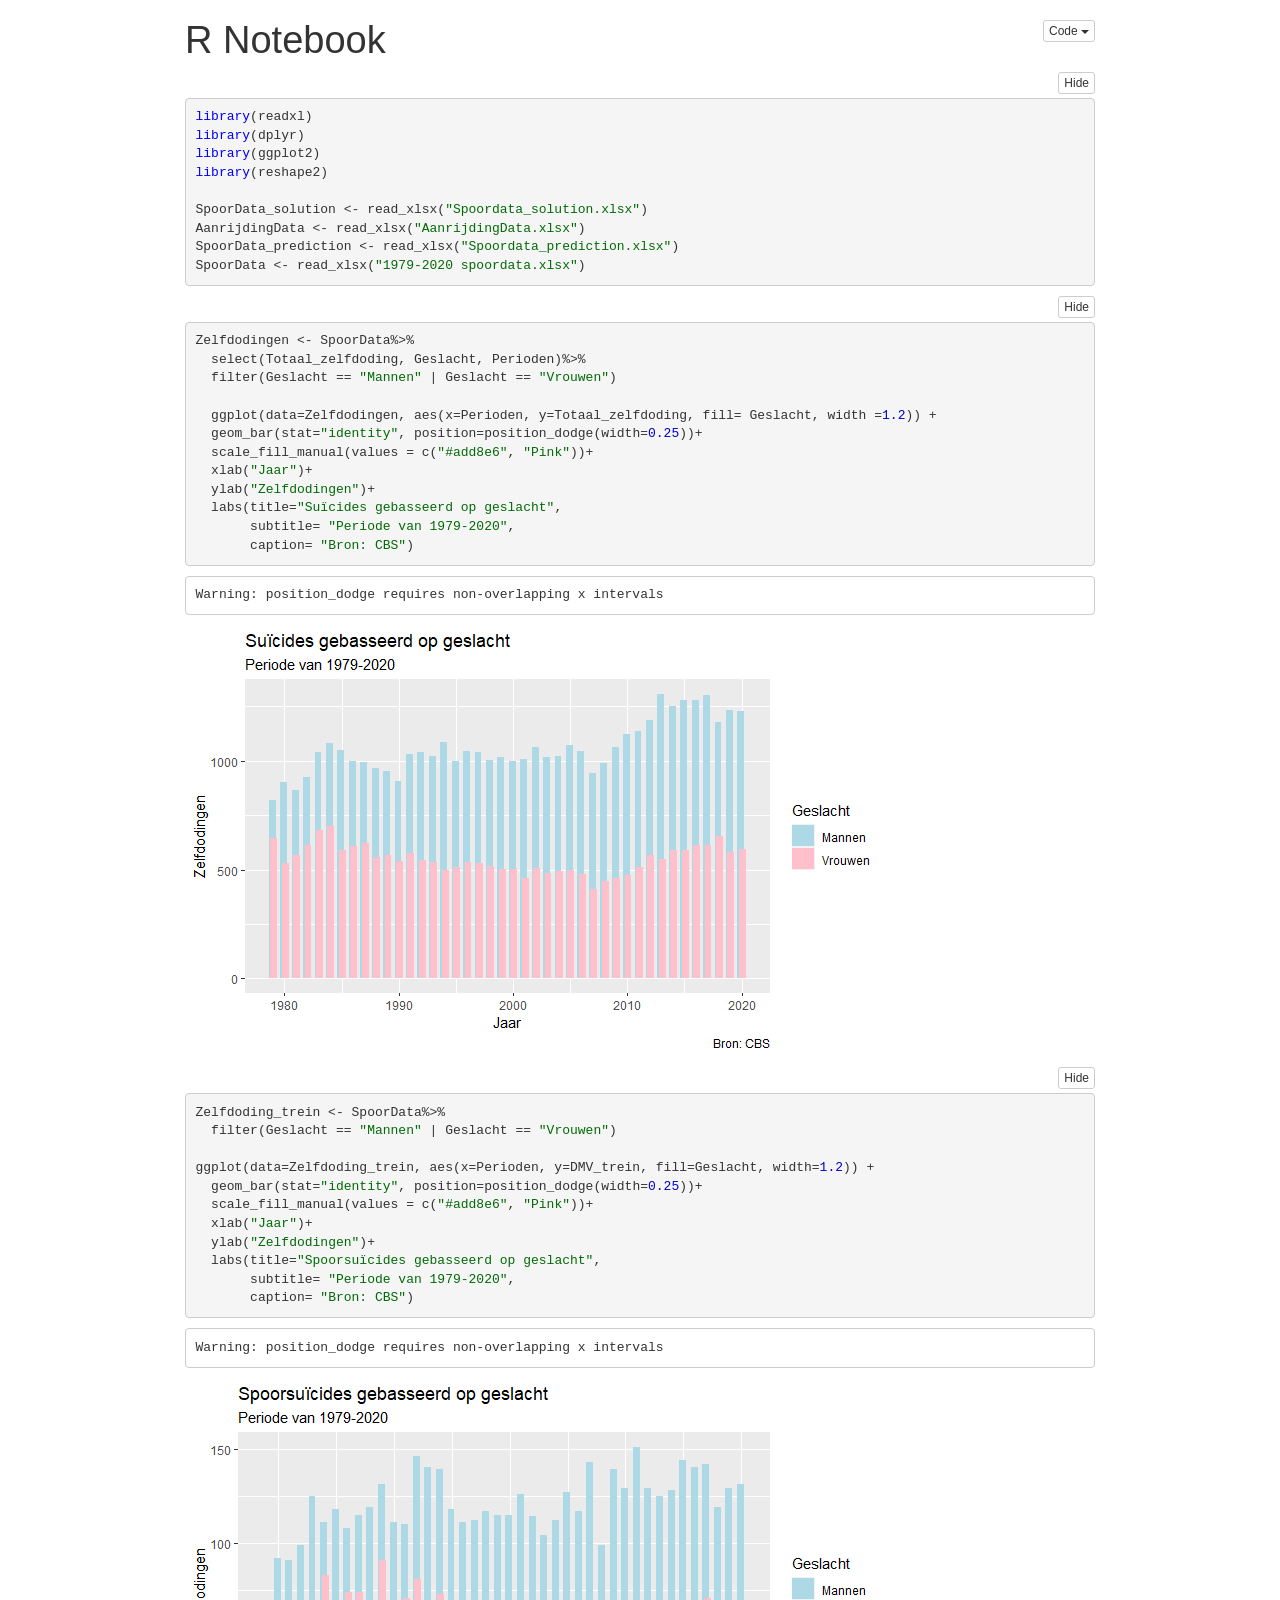
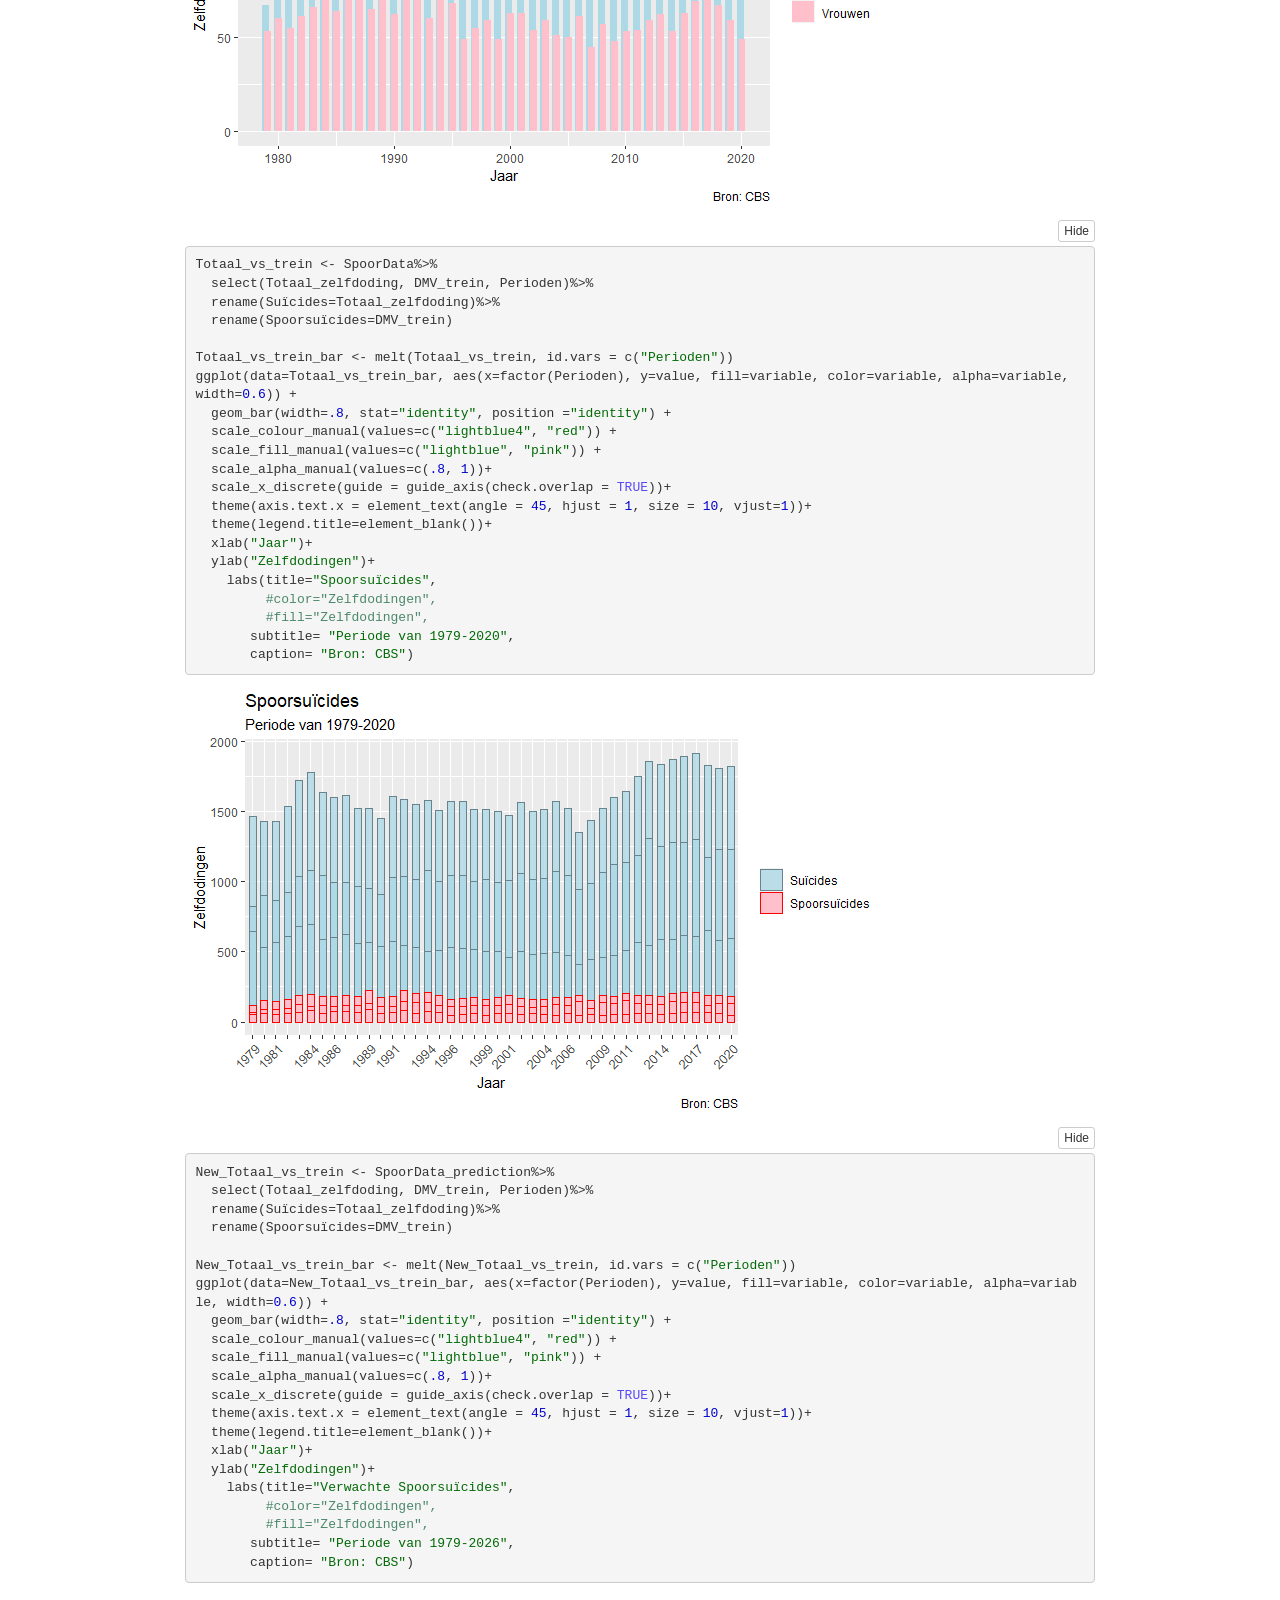
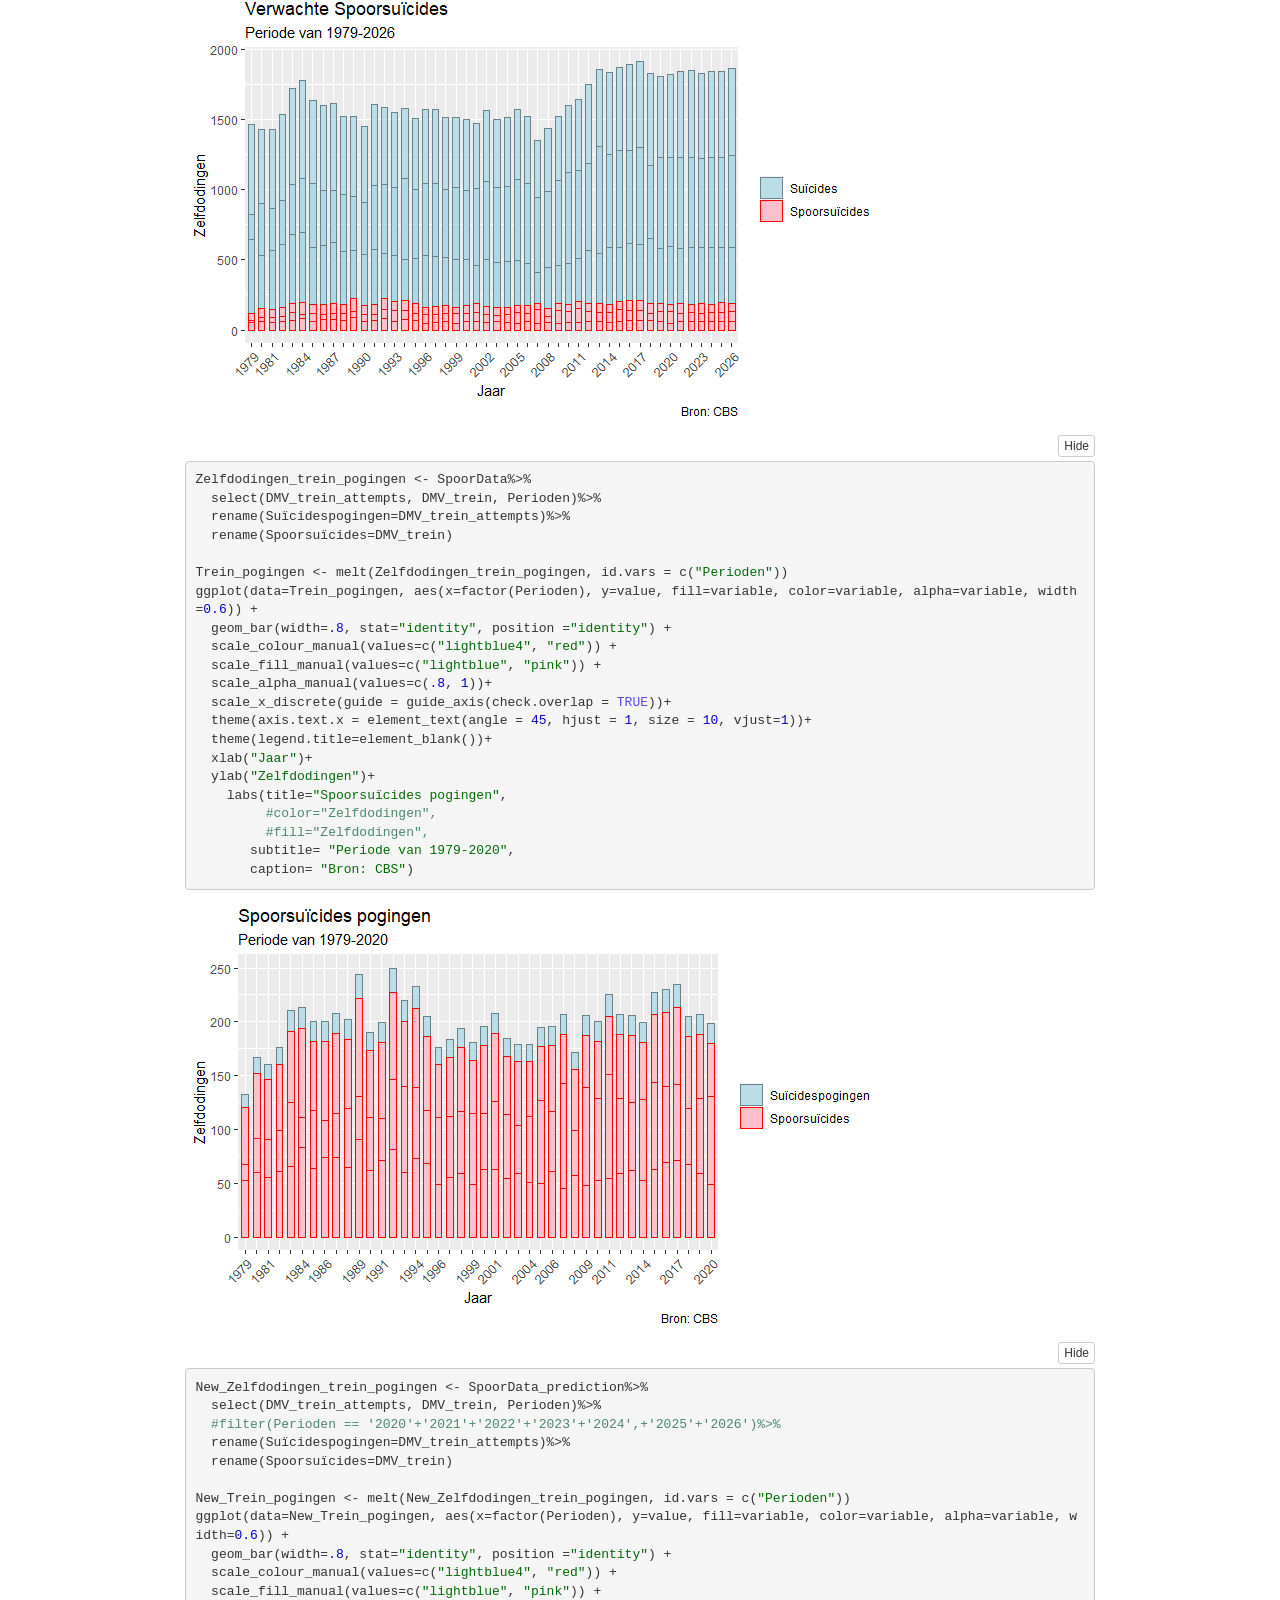
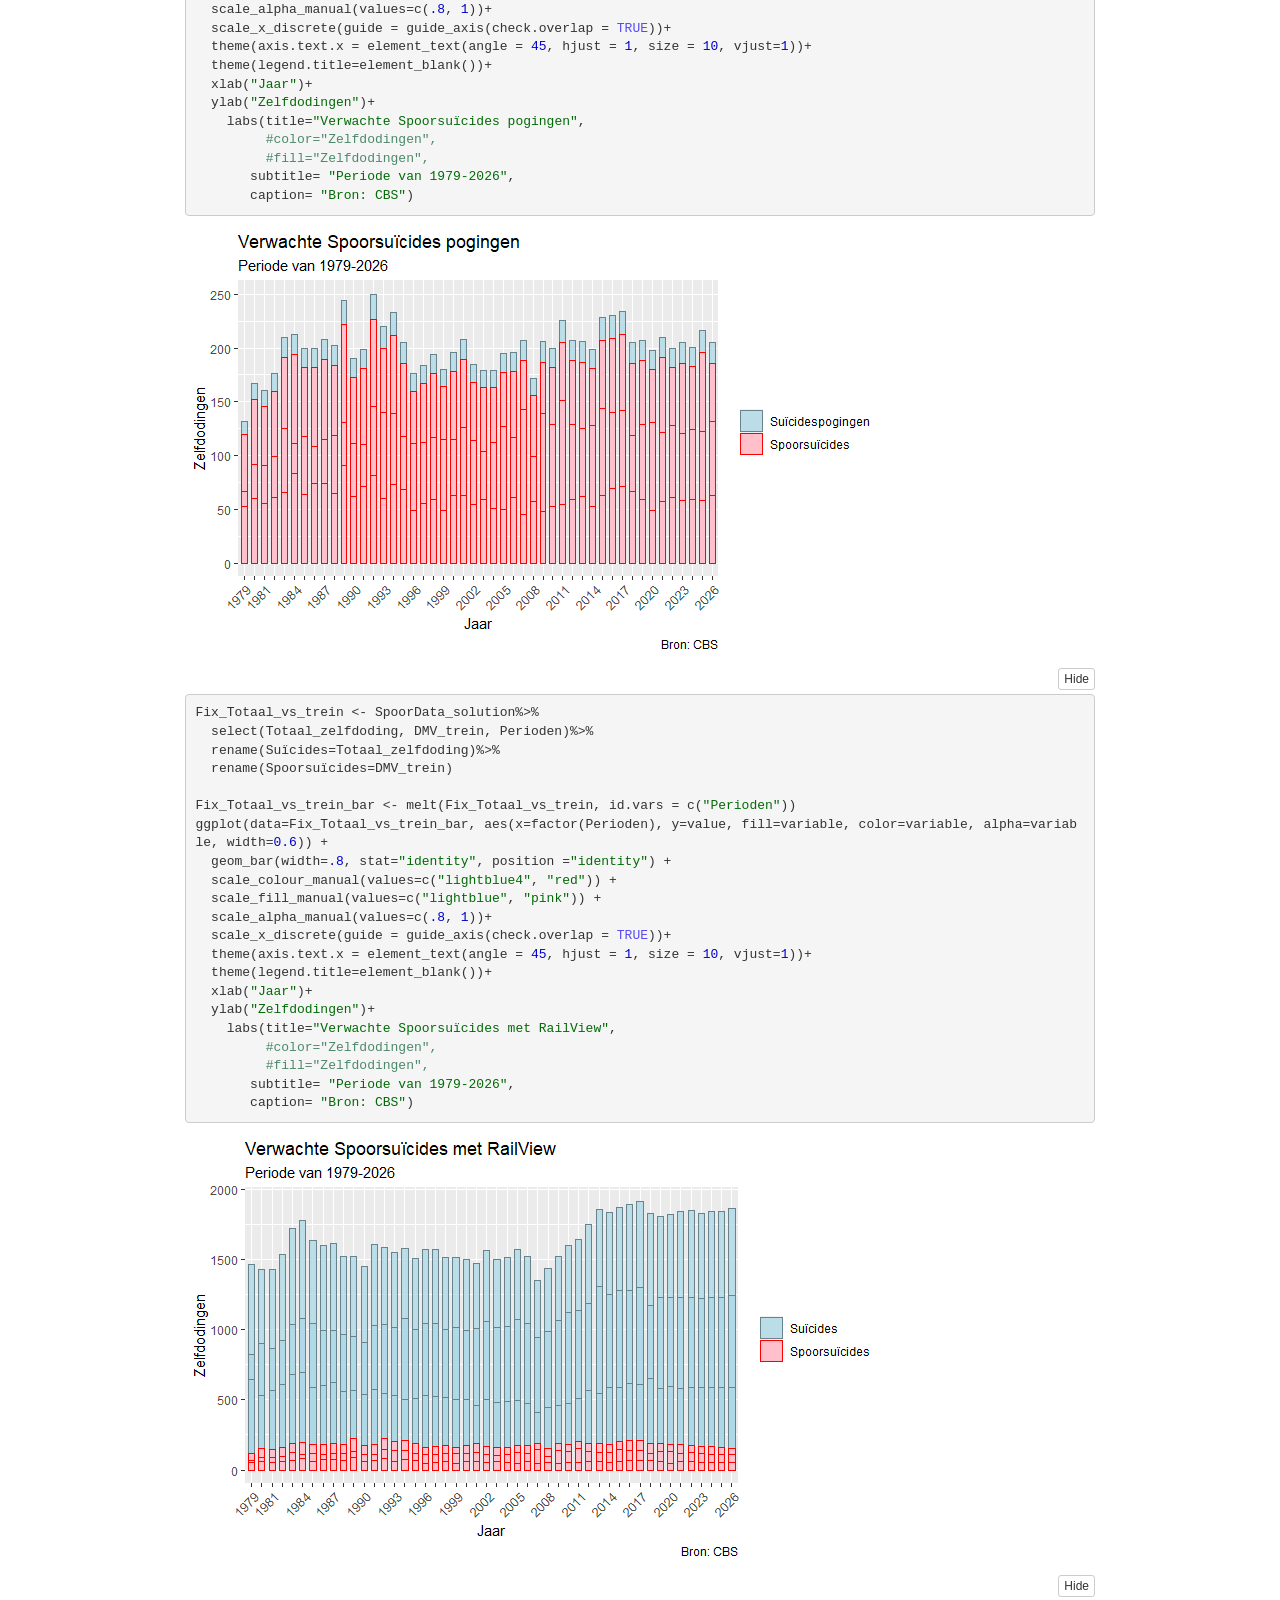
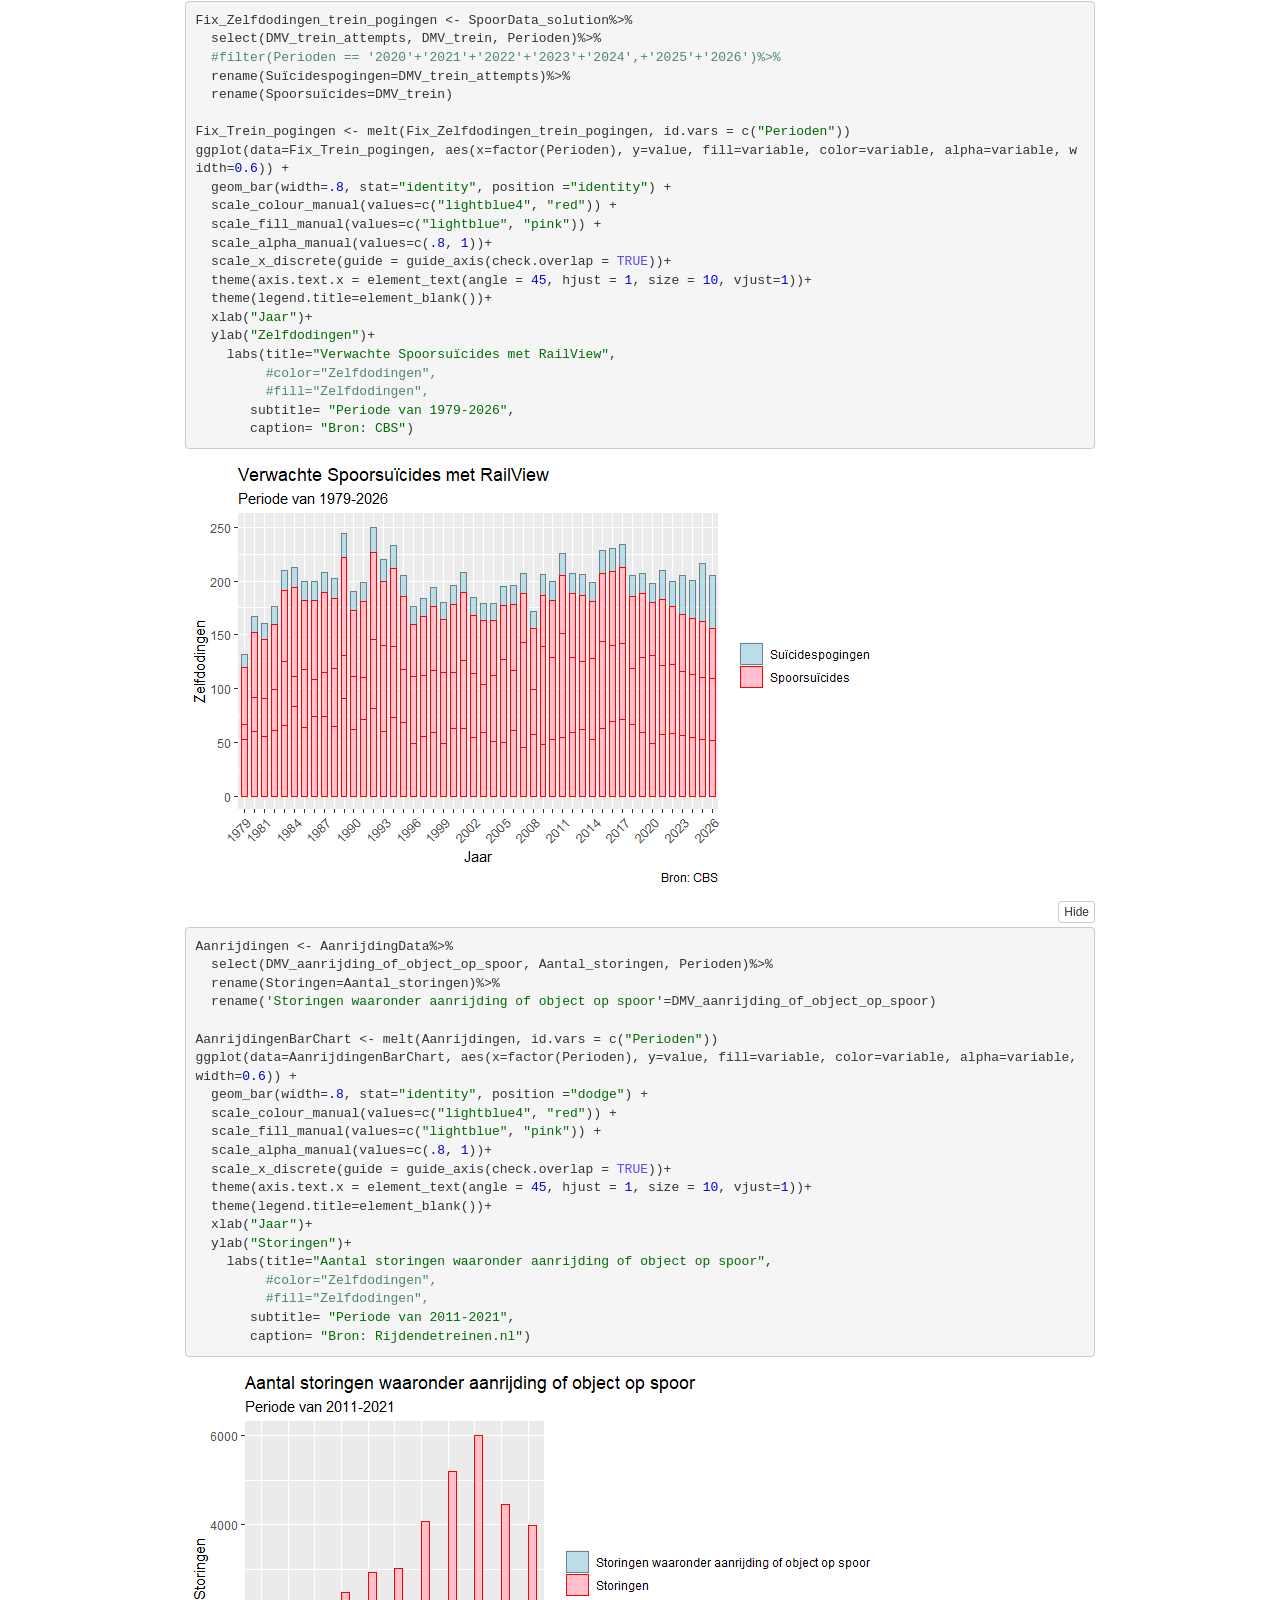
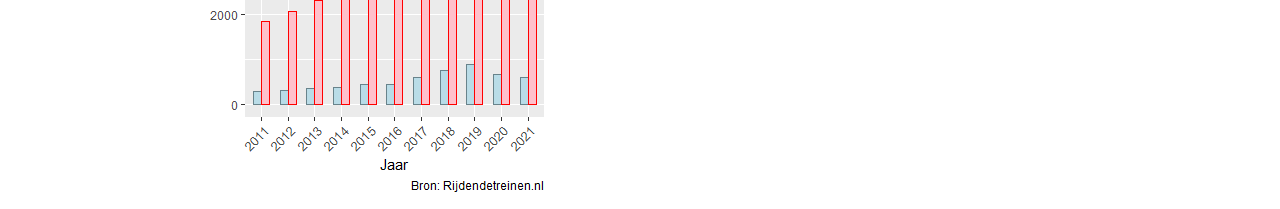
==== commit 64a158bb: "Spoordata predictions+solution Aanrijding Storingen" ====
--- a/Business/Spoordata.nb.html
+++ b/Business/Spoordata.nb.html
@@ -217,12 +217,15 @@
 <!-- rnb-text-begin -->
 <!-- rnb-text-end -->
 <!-- rnb-chunk-begin -->
-<!-- rnb-source-begin eyJkYXRhIjoiYGBgclxubGlicmFyeShyZWFkeGwpXG5saWJyYXJ5KGRwbHlyKVxubGlicmFyeShnZ3Bsb3QyKVxubGlicmFyeShyZXNoYXBlMilcblxuU3Bvb3JEYXRhIDwtIHJlYWRfeGxzeChcIjE5NzktMjAyMCBzcG9vcmRhdGEueGxzeFwiKVxuYGBgIn0= -->
+<!-- rnb-source-begin [base64] -->
 <pre class="r"><code>library(readxl)
 library(dplyr)
 library(ggplot2)
 library(reshape2)
 
+SpoorData_solution &lt;- read_xlsx(&quot;Spoordata_solution.xlsx&quot;)
+AanrijdingData &lt;- read_xlsx(&quot;AanrijdingData.xlsx&quot;)
+SpoorData_prediction &lt;- read_xlsx(&quot;Spoordata_prediction.xlsx&quot;)
 SpoorData &lt;- read_xlsx(&quot;1979-2020 spoordata.xlsx&quot;)</code></pre>
 <!-- rnb-source-end -->
 <!-- rnb-chunk-end -->
@@ -274,15 +277,14 @@
 <!-- rnb-text-begin -->
 <!-- rnb-text-end -->
 <!-- rnb-chunk-begin -->
-<!-- rnb-source-begin [base64] -->
-<pre class="r"><code>library(reshape2)
-Totaal_vs_trein &lt;- SpoorData%&gt;%
+<!-- rnb-source-begin [base64] -->
+<pre class="r"><code>Totaal_vs_trein &lt;- SpoorData%&gt;%
   select(Totaal_zelfdoding, DMV_trein, Perioden)%&gt;%
-  rename(Totaal=Totaal_zelfdoding)%&gt;%
+  rename(Suïcides=Totaal_zelfdoding)%&gt;%
   rename(Spoorsuïcides=DMV_trein)
 
 Totaal_vs_trein_bar &lt;- melt(Totaal_vs_trein, id.vars = c(&quot;Perioden&quot;))
-ggplot(data=my_data_long, aes(x=factor(Perioden), y=value, fill=variable, color=variable, alpha=variable, width=0.6)) +
+ggplot(data=Totaal_vs_trein_bar, aes(x=factor(Perioden), y=value, fill=variable, color=variable, alpha=variable, width=0.6)) +
   geom_bar(width=.8, stat=&quot;identity&quot;, position =&quot;identity&quot;) +
   scale_colour_manual(values=c(&quot;lightblue4&quot;, &quot;red&quot;)) +
   scale_fill_manual(values=c(&quot;lightblue&quot;, &quot;pink&quot;)) +
@@ -296,18 +298,191 @@
          #color=&quot;Zelfdodingen&quot;,
          #fill=&quot;Zelfdodingen&quot;,
        subtitle= &quot;Periode van 1979-2020&quot;,
-       caption= &quot;Bron: CBS&quot;)</code></pre>
-<!-- rnb-source-end -->
-<!-- rnb-plot-begin eyJoZWlnaHQiOjQzMi42MzI5LCJ3aWR0aCI6NzAwLCJzaXplX2JlaGF2aW9yIjowLCJjb25kaXRpb25zIjpbXX0= -->
-<p><img src="[data-uri]" /></p>
-<!-- rnb-plot-end -->
-<!-- rnb-source-begin eyJkYXRhIjoiYGBgclxuTkFcbk5BXG5gYGAifQ== -->
-<pre class="r"><code>NA
-NA</code></pre>
-<!-- rnb-source-end -->
-<!-- rnb-chunk-end -->
-
-<div id="rmd-source-code">[base64]</div>
+       caption= &quot;Bron: CBS&quot;)
+</code></pre>
+<!-- rnb-source-end -->
+<!-- rnb-plot-begin eyJoZWlnaHQiOjQzMi42MzI5LCJ3aWR0aCI6NzAwLCJzaXplX2JlaGF2aW9yIjowLCJjb25kaXRpb25zIjpbXX0= -->
+<p><img src="[data-uri]" /></p>
+<!-- rnb-plot-end -->
+<!-- rnb-chunk-end -->
+<!-- rnb-text-begin -->
+<!-- rnb-text-end -->
+<!-- rnb-chunk-begin -->
+<!-- rnb-source-begin [base64] -->
+<pre class="r"><code>New_Totaal_vs_trein &lt;- SpoorData_prediction%&gt;%
+  select(Totaal_zelfdoding, DMV_trein, Perioden)%&gt;%
+  rename(Suïcides=Totaal_zelfdoding)%&gt;%
+  rename(Spoorsuïcides=DMV_trein)
+
+New_Totaal_vs_trein_bar &lt;- melt(New_Totaal_vs_trein, id.vars = c(&quot;Perioden&quot;))
+ggplot(data=New_Totaal_vs_trein_bar, aes(x=factor(Perioden), y=value, fill=variable, color=variable, alpha=variable, width=0.6)) +
+  geom_bar(width=.8, stat=&quot;identity&quot;, position =&quot;identity&quot;) +
+  scale_colour_manual(values=c(&quot;lightblue4&quot;, &quot;red&quot;)) +
+  scale_fill_manual(values=c(&quot;lightblue&quot;, &quot;pink&quot;)) +
+  scale_alpha_manual(values=c(.8, 1))+
+  scale_x_discrete(guide = guide_axis(check.overlap = TRUE))+
+  theme(axis.text.x = element_text(angle = 45, hjust = 1, size = 10, vjust=1))+
+  theme(legend.title=element_blank())+
+  xlab(&quot;Jaar&quot;)+
+  ylab(&quot;Zelfdodingen&quot;)+
+    labs(title=&quot;Verwachte Spoorsuïcides&quot;,
+         #color=&quot;Zelfdodingen&quot;,
+         #fill=&quot;Zelfdodingen&quot;,
+       subtitle= &quot;Periode van 1979-2026&quot;,
+       caption= &quot;Bron: CBS&quot;)</code></pre>
+<!-- rnb-source-end -->
+<!-- rnb-plot-begin eyJoZWlnaHQiOjQzMi42MzI5LCJ3aWR0aCI6NzAwLCJzaXplX2JlaGF2aW9yIjowLCJjb25kaXRpb25zIjpbXX0= -->
+<p><img src="[data-uri]" /></p>
+<!-- rnb-plot-end -->
+<!-- rnb-chunk-end -->
+<!-- rnb-text-begin -->
+<!-- rnb-text-end -->
+<!-- rnb-chunk-begin -->
+<!-- rnb-source-begin [base64] -->
+<pre class="r"><code>Zelfdodingen_trein_pogingen &lt;- SpoorData%&gt;%
+  select(DMV_trein_attempts, DMV_trein, Perioden)%&gt;%
+  rename(Suïcidespogingen=DMV_trein_attempts)%&gt;%
+  rename(Spoorsuïcides=DMV_trein)
+
+Trein_pogingen &lt;- melt(Zelfdodingen_trein_pogingen, id.vars = c(&quot;Perioden&quot;))
+ggplot(data=Trein_pogingen, aes(x=factor(Perioden), y=value, fill=variable, color=variable, alpha=variable, width=0.6)) +
+  geom_bar(width=.8, stat=&quot;identity&quot;, position =&quot;identity&quot;) +
+  scale_colour_manual(values=c(&quot;lightblue4&quot;, &quot;red&quot;)) +
+  scale_fill_manual(values=c(&quot;lightblue&quot;, &quot;pink&quot;)) +
+  scale_alpha_manual(values=c(.8, 1))+
+  scale_x_discrete(guide = guide_axis(check.overlap = TRUE))+
+  theme(axis.text.x = element_text(angle = 45, hjust = 1, size = 10, vjust=1))+
+  theme(legend.title=element_blank())+
+  xlab(&quot;Jaar&quot;)+
+  ylab(&quot;Zelfdodingen&quot;)+
+    labs(title=&quot;Spoorsuïcides pogingen&quot;,
+         #color=&quot;Zelfdodingen&quot;,
+         #fill=&quot;Zelfdodingen&quot;,
+       subtitle= &quot;Periode van 1979-2020&quot;,
+       caption= &quot;Bron: CBS&quot;)</code></pre>
+<!-- rnb-source-end -->
+<!-- rnb-plot-begin eyJoZWlnaHQiOjQzMi42MzI5LCJ3aWR0aCI6NzAwLCJzaXplX2JlaGF2aW9yIjowLCJjb25kaXRpb25zIjpbXX0= -->
+<p><img src="[data-uri]" /></p>
+<!-- rnb-plot-end -->
+<!-- rnb-chunk-end -->
+<!-- rnb-chunk-begin -->
+<!-- rnb-source-begin [base64] -->
+<pre class="r"><code>New_Zelfdodingen_trein_pogingen &lt;- SpoorData_prediction%&gt;%
+  select(DMV_trein_attempts, DMV_trein, Perioden)%&gt;%
+  #filter(Perioden == &#39;2020&#39;+&#39;2021&#39;+&#39;2022&#39;+&#39;2023&#39;+&#39;2024&#39;,+&#39;2025&#39;+&#39;2026&#39;)%&gt;%
+  rename(Suïcidespogingen=DMV_trein_attempts)%&gt;%
+  rename(Spoorsuïcides=DMV_trein)
+
+New_Trein_pogingen &lt;- melt(New_Zelfdodingen_trein_pogingen, id.vars = c(&quot;Perioden&quot;))
+ggplot(data=New_Trein_pogingen, aes(x=factor(Perioden), y=value, fill=variable, color=variable, alpha=variable, width=0.6)) +
+  geom_bar(width=.8, stat=&quot;identity&quot;, position =&quot;identity&quot;) +
+  scale_colour_manual(values=c(&quot;lightblue4&quot;, &quot;red&quot;)) +
+  scale_fill_manual(values=c(&quot;lightblue&quot;, &quot;pink&quot;)) +
+  scale_alpha_manual(values=c(.8, 1))+
+  scale_x_discrete(guide = guide_axis(check.overlap = TRUE))+
+  theme(axis.text.x = element_text(angle = 45, hjust = 1, size = 10, vjust=1))+
+  theme(legend.title=element_blank())+
+  xlab(&quot;Jaar&quot;)+
+  ylab(&quot;Zelfdodingen&quot;)+
+    labs(title=&quot;Verwachte Spoorsuïcides pogingen&quot;,
+         #color=&quot;Zelfdodingen&quot;,
+         #fill=&quot;Zelfdodingen&quot;,
+       subtitle= &quot;Periode van 1979-2026&quot;,
+       caption= &quot;Bron: CBS&quot;)</code></pre>
+<!-- rnb-source-end -->
+<!-- rnb-plot-begin eyJoZWlnaHQiOjQzMi42MzI5LCJ3aWR0aCI6NzAwLCJzaXplX2JlaGF2aW9yIjowLCJjb25kaXRpb25zIjpbXX0= -->
+<p><img src="[data-uri]" /></p>
+<!-- rnb-plot-end -->
+<!-- rnb-chunk-end -->
+<!-- rnb-chunk-begin -->
+<!-- rnb-source-begin [base64] -->
+<pre class="r"><code>Fix_Totaal_vs_trein &lt;- SpoorData_solution%&gt;%
+  select(Totaal_zelfdoding, DMV_trein, Perioden)%&gt;%
+  rename(Suïcides=Totaal_zelfdoding)%&gt;%
+  rename(Spoorsuïcides=DMV_trein)
+
+Fix_Totaal_vs_trein_bar &lt;- melt(Fix_Totaal_vs_trein, id.vars = c(&quot;Perioden&quot;))
+ggplot(data=Fix_Totaal_vs_trein_bar, aes(x=factor(Perioden), y=value, fill=variable, color=variable, alpha=variable, width=0.6)) +
+  geom_bar(width=.8, stat=&quot;identity&quot;, position =&quot;identity&quot;) +
+  scale_colour_manual(values=c(&quot;lightblue4&quot;, &quot;red&quot;)) +
+  scale_fill_manual(values=c(&quot;lightblue&quot;, &quot;pink&quot;)) +
+  scale_alpha_manual(values=c(.8, 1))+
+  scale_x_discrete(guide = guide_axis(check.overlap = TRUE))+
+  theme(axis.text.x = element_text(angle = 45, hjust = 1, size = 10, vjust=1))+
+  theme(legend.title=element_blank())+
+  xlab(&quot;Jaar&quot;)+
+  ylab(&quot;Zelfdodingen&quot;)+
+    labs(title=&quot;Verwachte Spoorsuïcides met RailView&quot;,
+         #color=&quot;Zelfdodingen&quot;,
+         #fill=&quot;Zelfdodingen&quot;,
+       subtitle= &quot;Periode van 1979-2026&quot;,
+       caption= &quot;Bron: CBS&quot;)</code></pre>
+<!-- rnb-source-end -->
+<!-- rnb-plot-begin eyJoZWlnaHQiOjQzMi42MzI5LCJ3aWR0aCI6NzAwLCJzaXplX2JlaGF2aW9yIjowLCJjb25kaXRpb25zIjpbXX0= -->
+<p><img src="[data-uri]" /></p>
+<!-- rnb-plot-end -->
+<!-- rnb-chunk-end -->
+<!-- rnb-chunk-begin -->
+<!-- rnb-source-begin [base64] -->
+<pre class="r"><code>Fix_Zelfdodingen_trein_pogingen &lt;- SpoorData_solution%&gt;%
+  select(DMV_trein_attempts, DMV_trein, Perioden)%&gt;%
+  #filter(Perioden == &#39;2020&#39;+&#39;2021&#39;+&#39;2022&#39;+&#39;2023&#39;+&#39;2024&#39;,+&#39;2025&#39;+&#39;2026&#39;)%&gt;%
+  rename(Suïcidespogingen=DMV_trein_attempts)%&gt;%
+  rename(Spoorsuïcides=DMV_trein)
+
+Fix_Trein_pogingen &lt;- melt(Fix_Zelfdodingen_trein_pogingen, id.vars = c(&quot;Perioden&quot;))
+ggplot(data=Fix_Trein_pogingen, aes(x=factor(Perioden), y=value, fill=variable, color=variable, alpha=variable, width=0.6)) +
+  geom_bar(width=.8, stat=&quot;identity&quot;, position =&quot;identity&quot;) +
+  scale_colour_manual(values=c(&quot;lightblue4&quot;, &quot;red&quot;)) +
+  scale_fill_manual(values=c(&quot;lightblue&quot;, &quot;pink&quot;)) +
+  scale_alpha_manual(values=c(.8, 1))+
+  scale_x_discrete(guide = guide_axis(check.overlap = TRUE))+
+  theme(axis.text.x = element_text(angle = 45, hjust = 1, size = 10, vjust=1))+
+  theme(legend.title=element_blank())+
+  xlab(&quot;Jaar&quot;)+
+  ylab(&quot;Zelfdodingen&quot;)+
+    labs(title=&quot;Verwachte Spoorsuïcides met RailView&quot;,
+         #color=&quot;Zelfdodingen&quot;,
+         #fill=&quot;Zelfdodingen&quot;,
+       subtitle= &quot;Periode van 1979-2026&quot;,
+       caption= &quot;Bron: CBS&quot;)</code></pre>
+<!-- rnb-source-end -->
+<!-- rnb-plot-begin eyJoZWlnaHQiOjQzMi42MzI5LCJ3aWR0aCI6NzAwLCJzaXplX2JlaGF2aW9yIjowLCJjb25kaXRpb25zIjpbXX0= -->
+<p><img src="[data-uri]" /></p>
+<!-- rnb-plot-end -->
+<!-- rnb-chunk-end -->
+<!-- rnb-chunk-begin -->
+<!-- rnb-source-begin [base64] -->
+<pre class="r"><code>Aanrijdingen &lt;- AanrijdingData%&gt;%
+  select(DMV_aanrijding_of_object_op_spoor, Aantal_storingen, Perioden)%&gt;%
+  rename(Storingen=Aantal_storingen)%&gt;%
+  rename(&#39;Storingen waaronder aanrijding of object op spoor&#39;=DMV_aanrijding_of_object_op_spoor)
+
+AanrijdingenBarChart &lt;- melt(Aanrijdingen, id.vars = c(&quot;Perioden&quot;))
+ggplot(data=AanrijdingenBarChart, aes(x=factor(Perioden), y=value, fill=variable, color=variable, alpha=variable, width=0.6)) +
+  geom_bar(width=.8, stat=&quot;identity&quot;, position =&quot;dodge&quot;) +
+  scale_colour_manual(values=c(&quot;lightblue4&quot;, &quot;red&quot;)) +
+  scale_fill_manual(values=c(&quot;lightblue&quot;, &quot;pink&quot;)) +
+  scale_alpha_manual(values=c(.8, 1))+
+  scale_x_discrete(guide = guide_axis(check.overlap = TRUE))+
+  theme(axis.text.x = element_text(angle = 45, hjust = 1, size = 10, vjust=1))+
+  theme(legend.title=element_blank())+
+  xlab(&quot;Jaar&quot;)+
+  ylab(&quot;Storingen&quot;)+
+    labs(title=&quot;Aantal storingen waaronder aanrijding of object op spoor&quot;,
+         #color=&quot;Zelfdodingen&quot;,
+         #fill=&quot;Zelfdodingen&quot;,
+       subtitle= &quot;Periode van 2011-2021&quot;,
+       caption= &quot;Bron: Rijdendetreinen.nl&quot;)</code></pre>
+<!-- rnb-source-end -->
+<!-- rnb-plot-begin eyJoZWlnaHQiOjQzMi42MzI5LCJ3aWR0aCI6NzAwLCJzaXplX2JlaGF2aW9yIjowLCJjb25kaXRpb25zIjpbXX0= -->
+<p><img src="[data-uri]" /></p>
+<!-- rnb-plot-end -->
+<!-- rnb-chunk-end -->
+<!-- rnb-text-begin -->
+<!-- rnb-text-end -->
+
+<div id="rmd-source-code">[base64]</div>
 
 
 
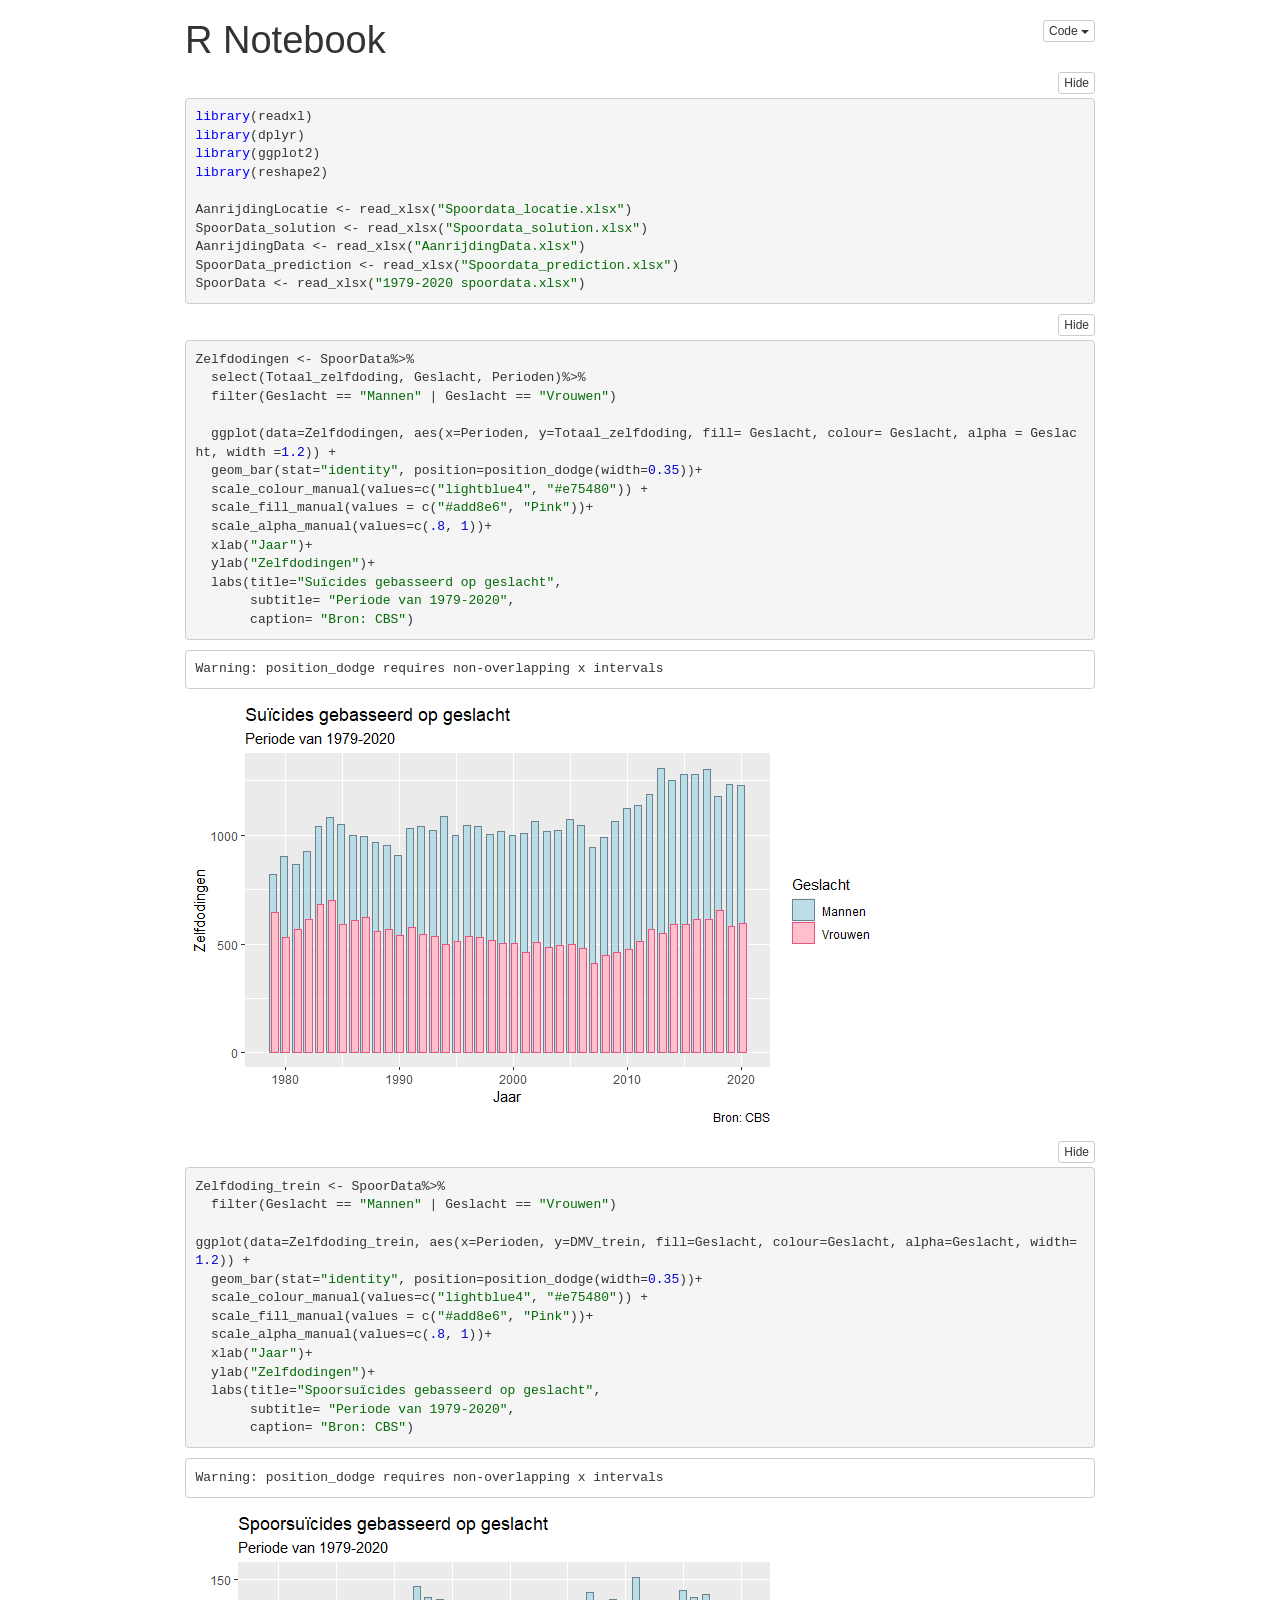
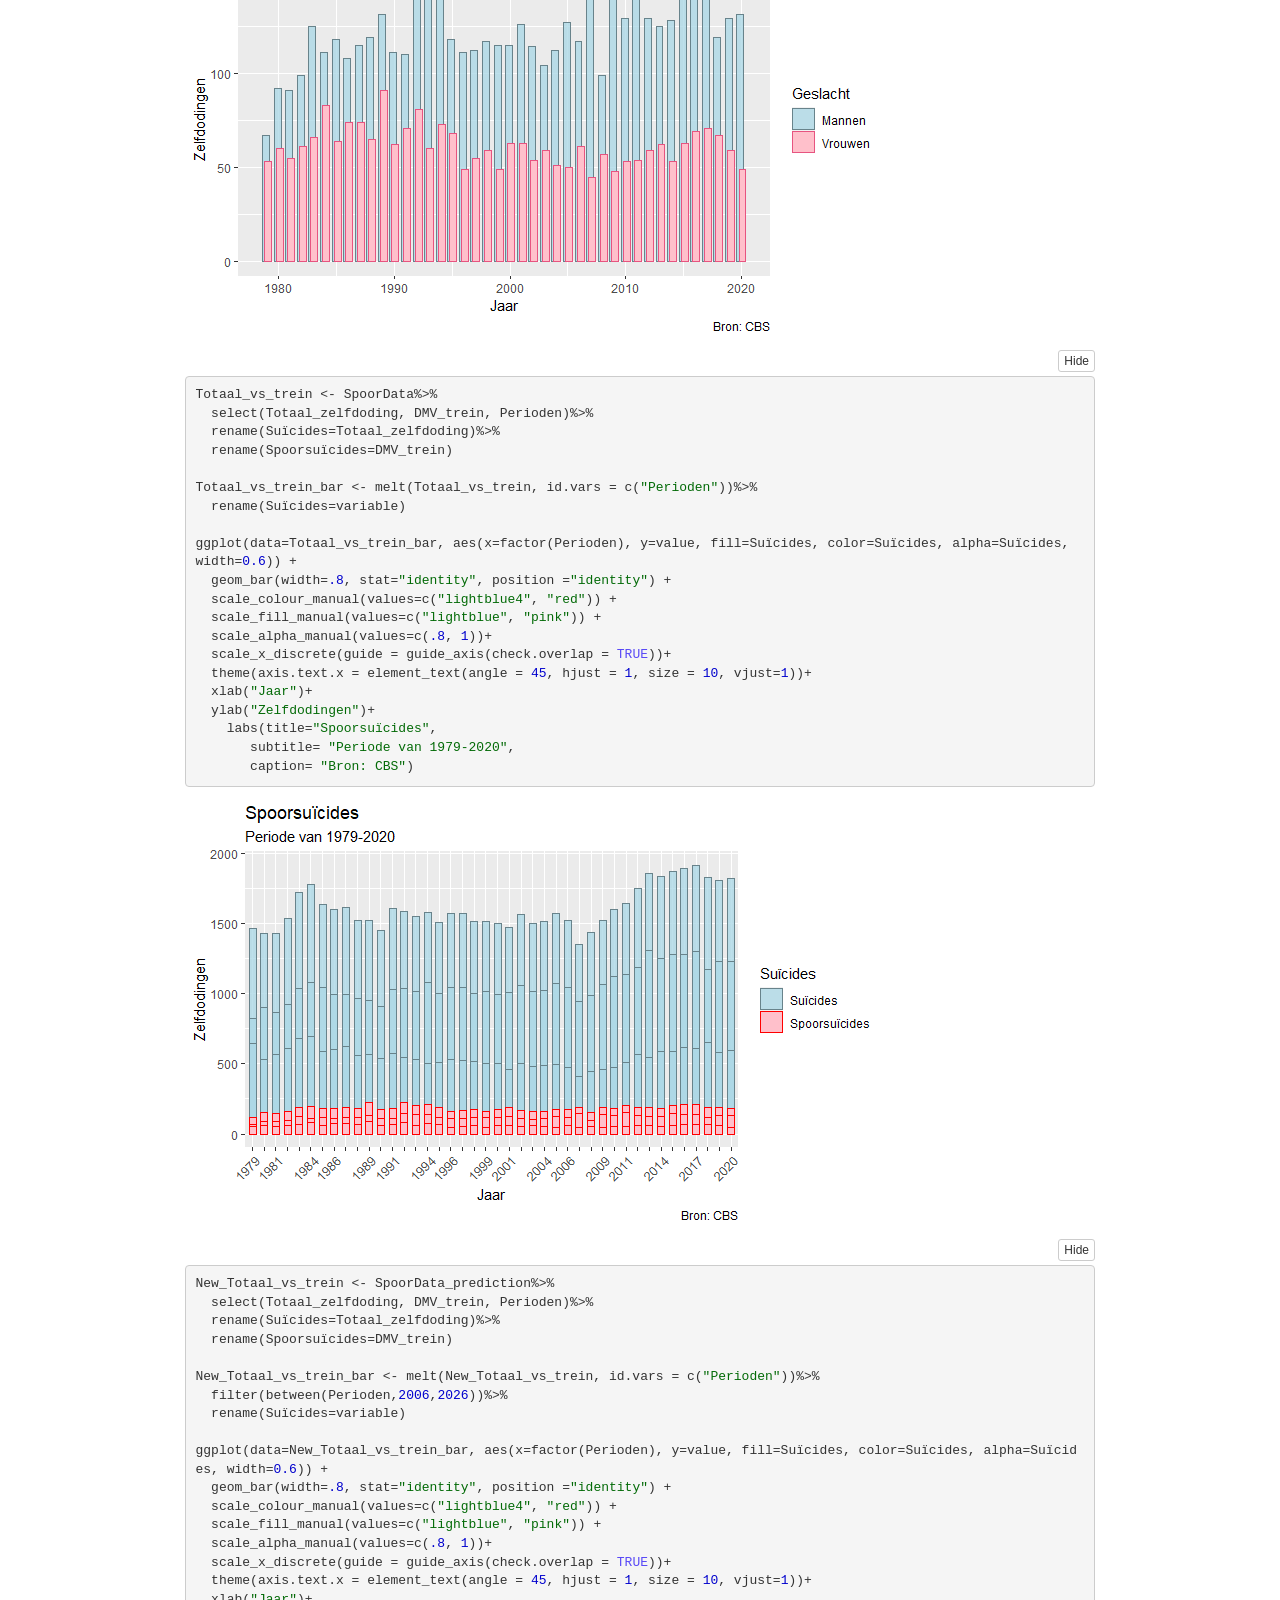
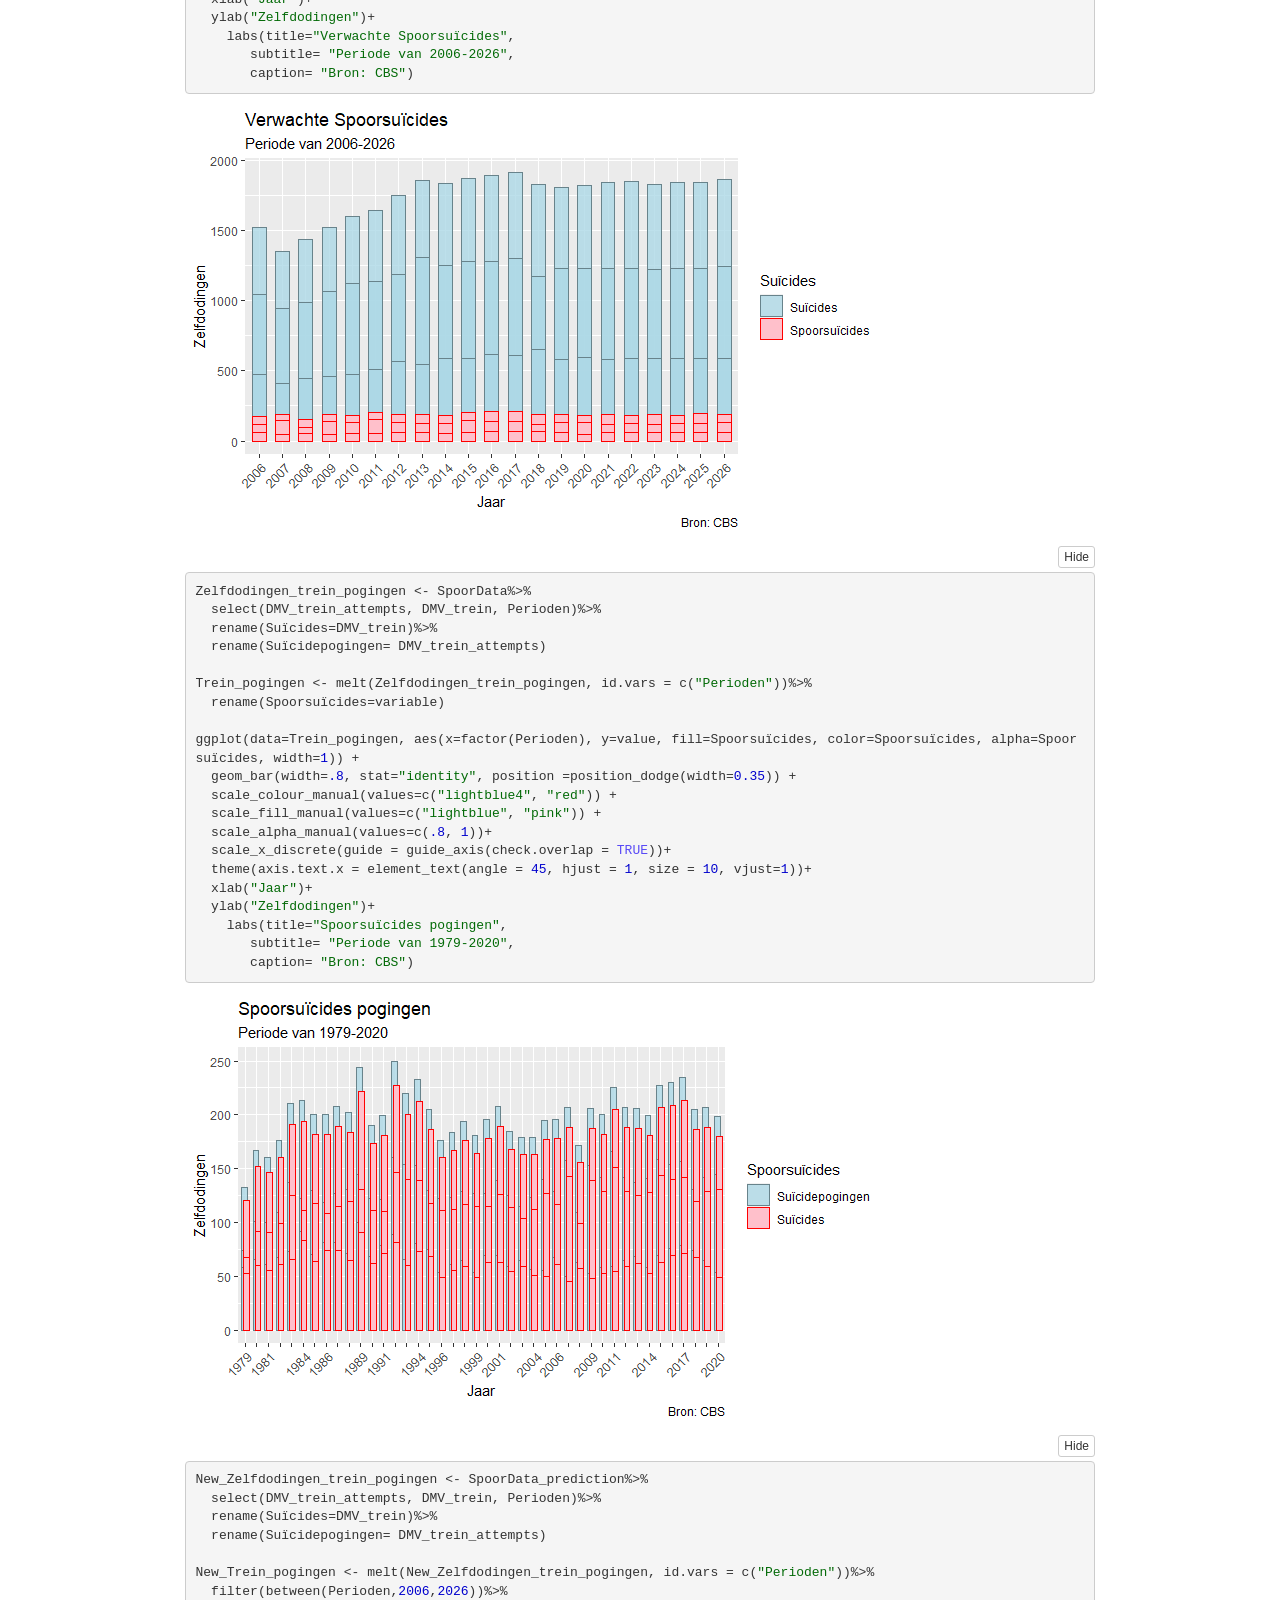
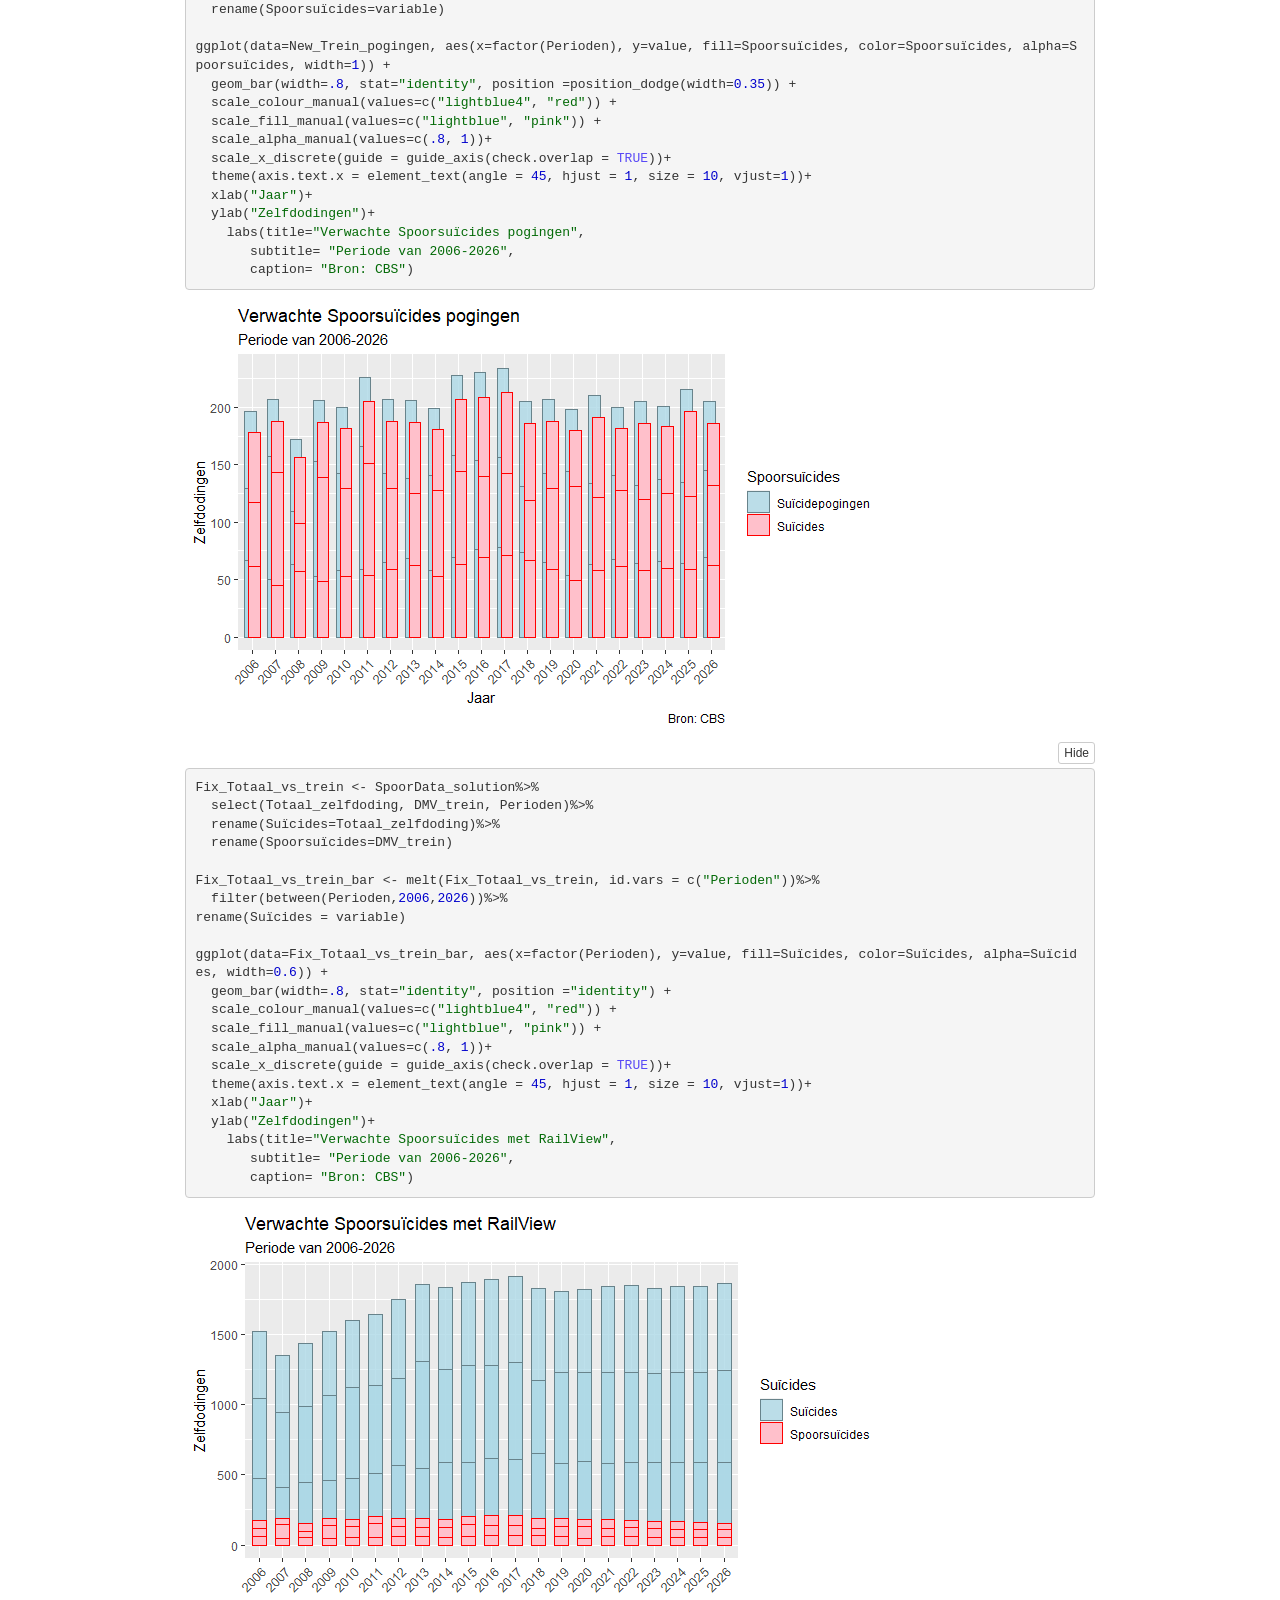
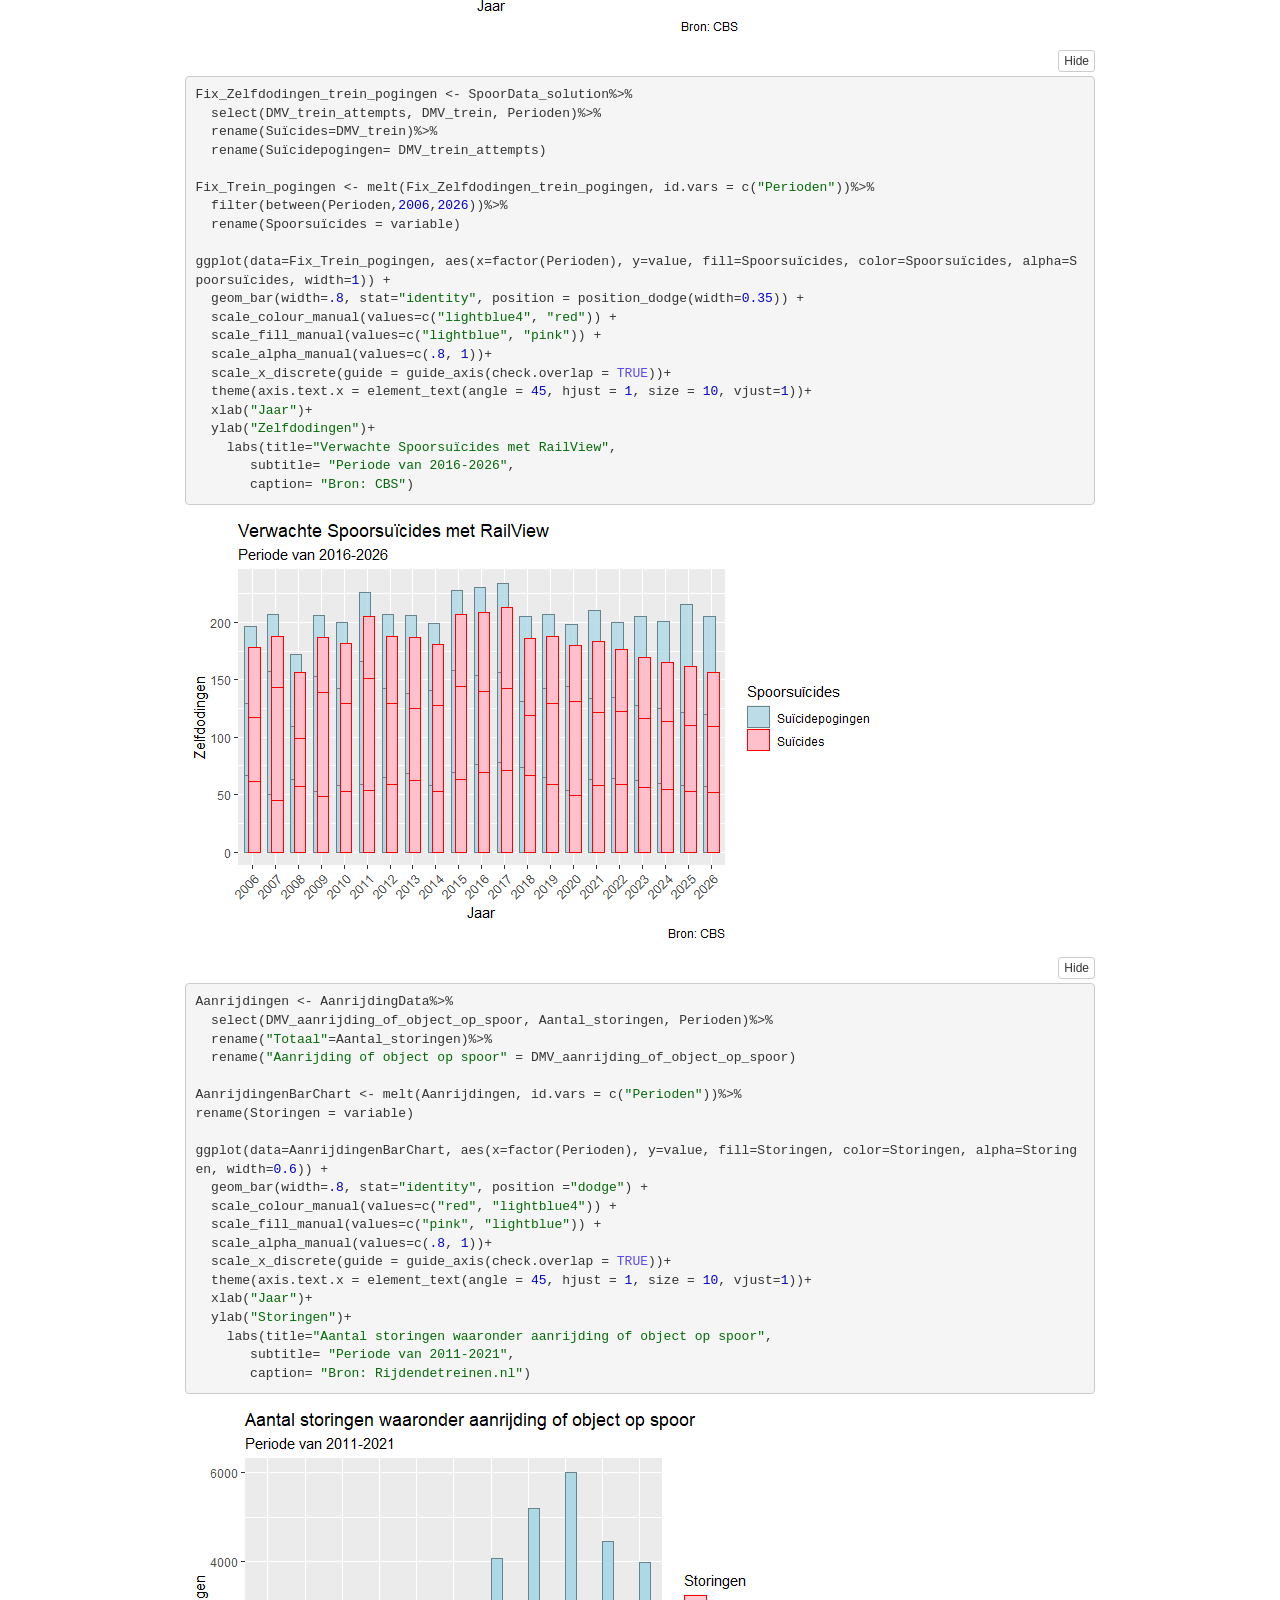
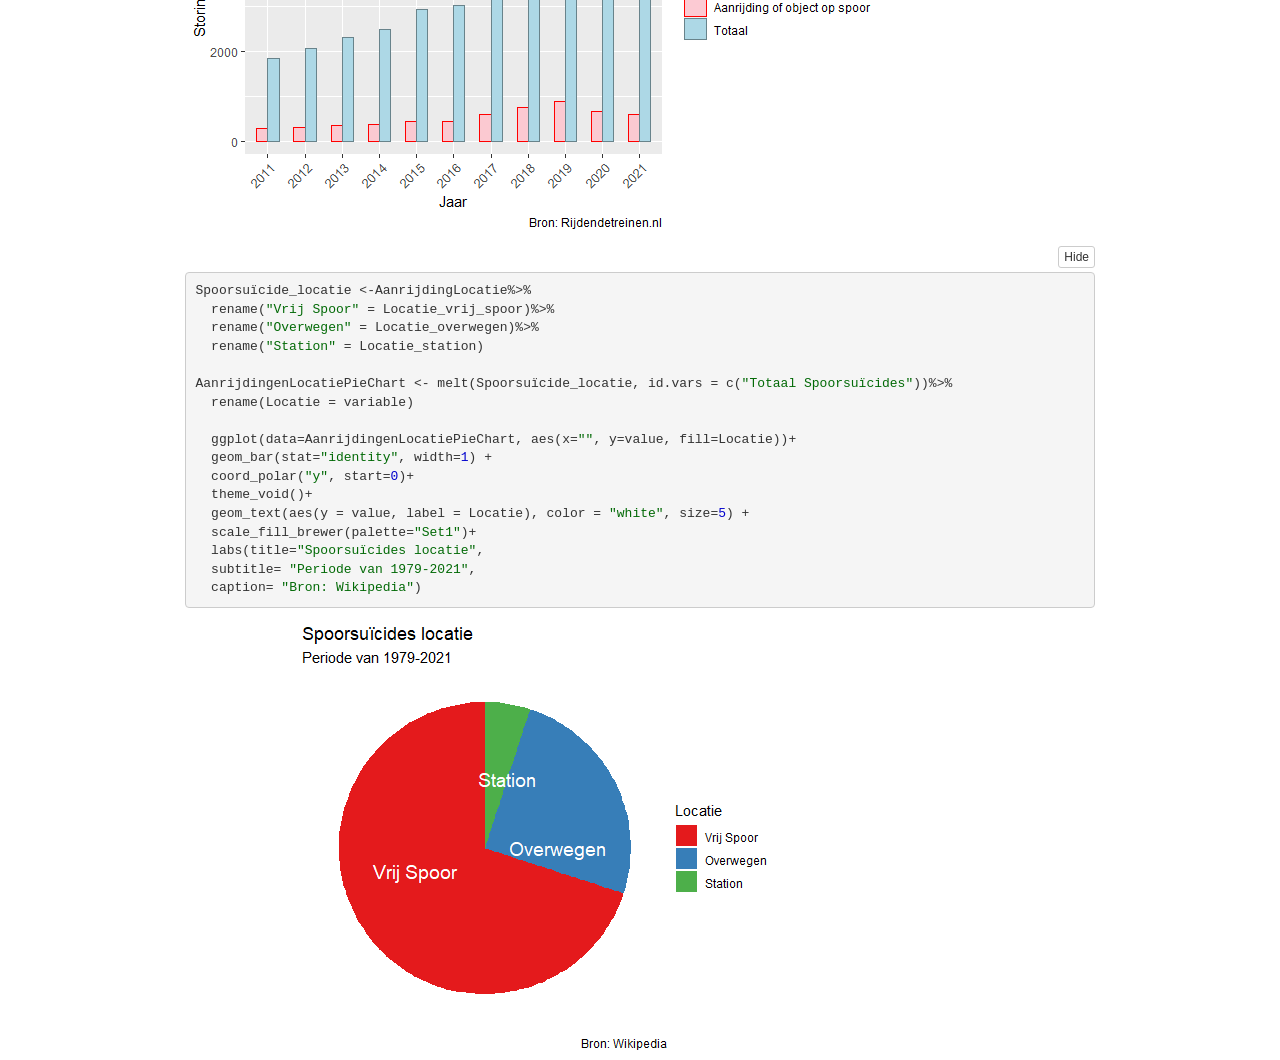
==== commit 44e7f0a1: "Aanrijding Locatie" ====
--- a/Business/Spoordata.nb.html
+++ b/Business/Spoordata.nb.html
@@ -217,12 +217,13 @@
 <!-- rnb-text-begin -->
 <!-- rnb-text-end -->
 <!-- rnb-chunk-begin -->
-<!-- rnb-source-begin [base64] -->
+<!-- rnb-source-begin [base64] -->
 <pre class="r"><code>library(readxl)
 library(dplyr)
 library(ggplot2)
 library(reshape2)
 
+AanrijdingLocatie &lt;- read_xlsx(&quot;Spoordata_locatie.xlsx&quot;)
 SpoorData_solution &lt;- read_xlsx(&quot;Spoordata_solution.xlsx&quot;)
 AanrijdingData &lt;- read_xlsx(&quot;AanrijdingData.xlsx&quot;)
 SpoorData_prediction &lt;- read_xlsx(&quot;Spoordata_prediction.xlsx&quot;)
@@ -232,14 +233,16 @@
 <!-- rnb-text-begin -->
 <!-- rnb-text-end -->
 <!-- rnb-chunk-begin -->
-<!-- rnb-source-begin [base64] -->
+<!-- rnb-source-begin [base64] -->
 <pre class="r"><code>Zelfdodingen &lt;- SpoorData%&gt;%
   select(Totaal_zelfdoding, Geslacht, Perioden)%&gt;%
   filter(Geslacht == &quot;Mannen&quot; | Geslacht == &quot;Vrouwen&quot;)
 
-  ggplot(data=Zelfdodingen, aes(x=Perioden, y=Totaal_zelfdoding, fill= Geslacht, width =1.2)) +
-  geom_bar(stat=&quot;identity&quot;, position=position_dodge(width=0.25))+
+  ggplot(data=Zelfdodingen, aes(x=Perioden, y=Totaal_zelfdoding, fill= Geslacht, colour= Geslacht, alpha = Geslacht, width =1.2)) +
+  geom_bar(stat=&quot;identity&quot;, position=position_dodge(width=0.35))+
+  scale_colour_manual(values=c(&quot;lightblue4&quot;, &quot;#e75480&quot;)) +
   scale_fill_manual(values = c(&quot;#add8e6&quot;, &quot;Pink&quot;))+
+  scale_alpha_manual(values=c(.8, 1))+
   xlab(&quot;Jaar&quot;)+
   ylab(&quot;Zelfdodingen&quot;)+
   labs(title=&quot;Suïcides gebasseerd op geslacht&quot;,
@@ -250,17 +253,19 @@
 <pre><code>Warning: position_dodge requires non-overlapping x intervals</code></pre>
 <!-- rnb-output-end -->
 <!-- rnb-plot-begin eyJoZWlnaHQiOjQzMi42MzI5LCJ3aWR0aCI6NzAwLCJzaXplX2JlaGF2aW9yIjowLCJjb25kaXRpb25zIjpbXX0= -->
-<p><img src="[data-uri]" /></p>
-<!-- rnb-plot-end -->
-<!-- rnb-chunk-end -->
-<!-- rnb-chunk-begin -->
-<!-- rnb-source-begin [base64] -->
+<p><img src="[data-uri]" /></p>
+<!-- rnb-plot-end -->
+<!-- rnb-chunk-end -->
+<!-- rnb-chunk-begin -->
+<!-- rnb-source-begin [base64] -->
 <pre class="r"><code>Zelfdoding_trein &lt;- SpoorData%&gt;%
   filter(Geslacht == &quot;Mannen&quot; | Geslacht == &quot;Vrouwen&quot;)
 
-ggplot(data=Zelfdoding_trein, aes(x=Perioden, y=DMV_trein, fill=Geslacht, width=1.2)) +
-  geom_bar(stat=&quot;identity&quot;, position=position_dodge(width=0.25))+
+ggplot(data=Zelfdoding_trein, aes(x=Perioden, y=DMV_trein, fill=Geslacht, colour=Geslacht, alpha=Geslacht, width=1.2)) +
+  geom_bar(stat=&quot;identity&quot;, position=position_dodge(width=0.35))+
+  scale_colour_manual(values=c(&quot;lightblue4&quot;, &quot;#e75480&quot;)) +
   scale_fill_manual(values = c(&quot;#add8e6&quot;, &quot;Pink&quot;))+
+  scale_alpha_manual(values=c(.8, 1))+
   xlab(&quot;Jaar&quot;)+
   ylab(&quot;Zelfdodingen&quot;)+
   labs(title=&quot;Spoorsuïcides gebasseerd op geslacht&quot;,
@@ -271,218 +276,238 @@
 <pre><code>Warning: position_dodge requires non-overlapping x intervals</code></pre>
 <!-- rnb-output-end -->
 <!-- rnb-plot-begin eyJoZWlnaHQiOjQzMi42MzI5LCJ3aWR0aCI6NzAwLCJzaXplX2JlaGF2aW9yIjowLCJjb25kaXRpb25zIjpbXX0= -->
-<p><img src="[data-uri]" /></p>
+<p><img src="[data-uri]" /></p>
 <!-- rnb-plot-end -->
 <!-- rnb-chunk-end -->
 <!-- rnb-text-begin -->
 <!-- rnb-text-end -->
 <!-- rnb-chunk-begin -->
-<!-- rnb-source-begin [base64] -->
+<!-- rnb-source-begin [base64] -->
 <pre class="r"><code>Totaal_vs_trein &lt;- SpoorData%&gt;%
   select(Totaal_zelfdoding, DMV_trein, Perioden)%&gt;%
   rename(Suïcides=Totaal_zelfdoding)%&gt;%
   rename(Spoorsuïcides=DMV_trein)
-
-Totaal_vs_trein_bar &lt;- melt(Totaal_vs_trein, id.vars = c(&quot;Perioden&quot;))
-ggplot(data=Totaal_vs_trein_bar, aes(x=factor(Perioden), y=value, fill=variable, color=variable, alpha=variable, width=0.6)) +
+  
+Totaal_vs_trein_bar &lt;- melt(Totaal_vs_trein, id.vars = c(&quot;Perioden&quot;))%&gt;%
+  rename(Suïcides=variable)
+
+ggplot(data=Totaal_vs_trein_bar, aes(x=factor(Perioden), y=value, fill=Suïcides, color=Suïcides, alpha=Suïcides, width=0.6)) +
   geom_bar(width=.8, stat=&quot;identity&quot;, position =&quot;identity&quot;) +
   scale_colour_manual(values=c(&quot;lightblue4&quot;, &quot;red&quot;)) +
   scale_fill_manual(values=c(&quot;lightblue&quot;, &quot;pink&quot;)) +
   scale_alpha_manual(values=c(.8, 1))+
   scale_x_discrete(guide = guide_axis(check.overlap = TRUE))+
   theme(axis.text.x = element_text(angle = 45, hjust = 1, size = 10, vjust=1))+
-  theme(legend.title=element_blank())+
   xlab(&quot;Jaar&quot;)+
   ylab(&quot;Zelfdodingen&quot;)+
     labs(title=&quot;Spoorsuïcides&quot;,
-         #color=&quot;Zelfdodingen&quot;,
-         #fill=&quot;Zelfdodingen&quot;,
        subtitle= &quot;Periode van 1979-2020&quot;,
        caption= &quot;Bron: CBS&quot;)
 </code></pre>
 <!-- rnb-source-end -->
 <!-- rnb-plot-begin eyJoZWlnaHQiOjQzMi42MzI5LCJ3aWR0aCI6NzAwLCJzaXplX2JlaGF2aW9yIjowLCJjb25kaXRpb25zIjpbXX0= -->
-<p><img src="[data-uri]" /></p>
+<p><img src="[data-uri]" /></p>
 <!-- rnb-plot-end -->
 <!-- rnb-chunk-end -->
 <!-- rnb-text-begin -->
 <!-- rnb-text-end -->
 <!-- rnb-chunk-begin -->
-<!-- rnb-source-begin [base64] -->
+<!-- rnb-source-begin [base64] -->
 <pre class="r"><code>New_Totaal_vs_trein &lt;- SpoorData_prediction%&gt;%
   select(Totaal_zelfdoding, DMV_trein, Perioden)%&gt;%
   rename(Suïcides=Totaal_zelfdoding)%&gt;%
   rename(Spoorsuïcides=DMV_trein)
 
-New_Totaal_vs_trein_bar &lt;- melt(New_Totaal_vs_trein, id.vars = c(&quot;Perioden&quot;))
-ggplot(data=New_Totaal_vs_trein_bar, aes(x=factor(Perioden), y=value, fill=variable, color=variable, alpha=variable, width=0.6)) +
+New_Totaal_vs_trein_bar &lt;- melt(New_Totaal_vs_trein, id.vars = c(&quot;Perioden&quot;))%&gt;%
+  filter(between(Perioden,2006,2026))%&gt;%
+  rename(Suïcides=variable)
+
+ggplot(data=New_Totaal_vs_trein_bar, aes(x=factor(Perioden), y=value, fill=Suïcides, color=Suïcides, alpha=Suïcides, width=0.6)) +
   geom_bar(width=.8, stat=&quot;identity&quot;, position =&quot;identity&quot;) +
   scale_colour_manual(values=c(&quot;lightblue4&quot;, &quot;red&quot;)) +
   scale_fill_manual(values=c(&quot;lightblue&quot;, &quot;pink&quot;)) +
   scale_alpha_manual(values=c(.8, 1))+
   scale_x_discrete(guide = guide_axis(check.overlap = TRUE))+
   theme(axis.text.x = element_text(angle = 45, hjust = 1, size = 10, vjust=1))+
-  theme(legend.title=element_blank())+
   xlab(&quot;Jaar&quot;)+
   ylab(&quot;Zelfdodingen&quot;)+
     labs(title=&quot;Verwachte Spoorsuïcides&quot;,
-         #color=&quot;Zelfdodingen&quot;,
-         #fill=&quot;Zelfdodingen&quot;,
-       subtitle= &quot;Periode van 1979-2026&quot;,
-       caption= &quot;Bron: CBS&quot;)</code></pre>
-<!-- rnb-source-end -->
-<!-- rnb-plot-begin eyJoZWlnaHQiOjQzMi42MzI5LCJ3aWR0aCI6NzAwLCJzaXplX2JlaGF2aW9yIjowLCJjb25kaXRpb25zIjpbXX0= -->
-<p><img src="[data-uri]" /></p>
+       subtitle= &quot;Periode van 2006-2026&quot;,
+       caption= &quot;Bron: CBS&quot;)</code></pre>
+<!-- rnb-source-end -->
+<!-- rnb-plot-begin eyJoZWlnaHQiOjQzMi42MzI5LCJ3aWR0aCI6NzAwLCJzaXplX2JlaGF2aW9yIjowLCJjb25kaXRpb25zIjpbXX0= -->
+<p><img src="[data-uri]" /></p>
 <!-- rnb-plot-end -->
 <!-- rnb-chunk-end -->
 <!-- rnb-text-begin -->
 <!-- rnb-text-end -->
 <!-- rnb-chunk-begin -->
-<!-- rnb-source-begin [base64] -->
+<!-- rnb-source-begin [base64] -->
 <pre class="r"><code>Zelfdodingen_trein_pogingen &lt;- SpoorData%&gt;%
   select(DMV_trein_attempts, DMV_trein, Perioden)%&gt;%
-  rename(Suïcidespogingen=DMV_trein_attempts)%&gt;%
-  rename(Spoorsuïcides=DMV_trein)
-
-Trein_pogingen &lt;- melt(Zelfdodingen_trein_pogingen, id.vars = c(&quot;Perioden&quot;))
-ggplot(data=Trein_pogingen, aes(x=factor(Perioden), y=value, fill=variable, color=variable, alpha=variable, width=0.6)) +
-  geom_bar(width=.8, stat=&quot;identity&quot;, position =&quot;identity&quot;) +
+  rename(Suïcides=DMV_trein)%&gt;%
+  rename(Suïcidepogingen= DMV_trein_attempts)
+
+Trein_pogingen &lt;- melt(Zelfdodingen_trein_pogingen, id.vars = c(&quot;Perioden&quot;))%&gt;%
+  rename(Spoorsuïcides=variable)
+
+ggplot(data=Trein_pogingen, aes(x=factor(Perioden), y=value, fill=Spoorsuïcides, color=Spoorsuïcides, alpha=Spoorsuïcides, width=1)) +
+  geom_bar(width=.8, stat=&quot;identity&quot;, position =position_dodge(width=0.35)) +
   scale_colour_manual(values=c(&quot;lightblue4&quot;, &quot;red&quot;)) +
   scale_fill_manual(values=c(&quot;lightblue&quot;, &quot;pink&quot;)) +
   scale_alpha_manual(values=c(.8, 1))+
   scale_x_discrete(guide = guide_axis(check.overlap = TRUE))+
   theme(axis.text.x = element_text(angle = 45, hjust = 1, size = 10, vjust=1))+
-  theme(legend.title=element_blank())+
   xlab(&quot;Jaar&quot;)+
   ylab(&quot;Zelfdodingen&quot;)+
     labs(title=&quot;Spoorsuïcides pogingen&quot;,
-         #color=&quot;Zelfdodingen&quot;,
-         #fill=&quot;Zelfdodingen&quot;,
        subtitle= &quot;Periode van 1979-2020&quot;,
        caption= &quot;Bron: CBS&quot;)</code></pre>
 <!-- rnb-source-end -->
 <!-- rnb-plot-begin eyJoZWlnaHQiOjQzMi42MzI5LCJ3aWR0aCI6NzAwLCJzaXplX2JlaGF2aW9yIjowLCJjb25kaXRpb25zIjpbXX0= -->
-<p><img src="[data-uri]" /></p>
-<!-- rnb-plot-end -->
-<!-- rnb-chunk-end -->
-<!-- rnb-chunk-begin -->
-<!-- rnb-source-begin [base64] -->
+<p><img src="[data-uri]" /></p>
+<!-- rnb-plot-end -->
+<!-- rnb-chunk-end -->
+<!-- rnb-chunk-begin -->
+<!-- rnb-source-begin [base64] -->
 <pre class="r"><code>New_Zelfdodingen_trein_pogingen &lt;- SpoorData_prediction%&gt;%
   select(DMV_trein_attempts, DMV_trein, Perioden)%&gt;%
-  #filter(Perioden == &#39;2020&#39;+&#39;2021&#39;+&#39;2022&#39;+&#39;2023&#39;+&#39;2024&#39;,+&#39;2025&#39;+&#39;2026&#39;)%&gt;%
-  rename(Suïcidespogingen=DMV_trein_attempts)%&gt;%
-  rename(Spoorsuïcides=DMV_trein)
-
-New_Trein_pogingen &lt;- melt(New_Zelfdodingen_trein_pogingen, id.vars = c(&quot;Perioden&quot;))
-ggplot(data=New_Trein_pogingen, aes(x=factor(Perioden), y=value, fill=variable, color=variable, alpha=variable, width=0.6)) +
-  geom_bar(width=.8, stat=&quot;identity&quot;, position =&quot;identity&quot;) +
+  rename(Suïcides=DMV_trein)%&gt;%
+  rename(Suïcidepogingen= DMV_trein_attempts)
+  
+New_Trein_pogingen &lt;- melt(New_Zelfdodingen_trein_pogingen, id.vars = c(&quot;Perioden&quot;))%&gt;%
+  filter(between(Perioden,2006,2026))%&gt;%
+  rename(Spoorsuïcides=variable)
+
+ggplot(data=New_Trein_pogingen, aes(x=factor(Perioden), y=value, fill=Spoorsuïcides, color=Spoorsuïcides, alpha=Spoorsuïcides, width=1)) +
+  geom_bar(width=.8, stat=&quot;identity&quot;, position =position_dodge(width=0.35)) +
   scale_colour_manual(values=c(&quot;lightblue4&quot;, &quot;red&quot;)) +
   scale_fill_manual(values=c(&quot;lightblue&quot;, &quot;pink&quot;)) +
   scale_alpha_manual(values=c(.8, 1))+
   scale_x_discrete(guide = guide_axis(check.overlap = TRUE))+
   theme(axis.text.x = element_text(angle = 45, hjust = 1, size = 10, vjust=1))+
-  theme(legend.title=element_blank())+
   xlab(&quot;Jaar&quot;)+
   ylab(&quot;Zelfdodingen&quot;)+
     labs(title=&quot;Verwachte Spoorsuïcides pogingen&quot;,
-         #color=&quot;Zelfdodingen&quot;,
-         #fill=&quot;Zelfdodingen&quot;,
-       subtitle= &quot;Periode van 1979-2026&quot;,
-       caption= &quot;Bron: CBS&quot;)</code></pre>
-<!-- rnb-source-end -->
-<!-- rnb-plot-begin eyJoZWlnaHQiOjQzMi42MzI5LCJ3aWR0aCI6NzAwLCJzaXplX2JlaGF2aW9yIjowLCJjb25kaXRpb25zIjpbXX0= -->
-<p><img src="[data-uri]" /></p>
-<!-- rnb-plot-end -->
-<!-- rnb-chunk-end -->
-<!-- rnb-chunk-begin -->
-<!-- rnb-source-begin [base64] -->
+       subtitle= &quot;Periode van 2006-2026&quot;,
+       caption= &quot;Bron: CBS&quot;)</code></pre>
+<!-- rnb-source-end -->
+<!-- rnb-plot-begin eyJoZWlnaHQiOjQzMi42MzI5LCJ3aWR0aCI6NzAwLCJzaXplX2JlaGF2aW9yIjowLCJjb25kaXRpb25zIjpbXX0= -->
+<p><img src="[data-uri]" /></p>
+<!-- rnb-plot-end -->
+<!-- rnb-chunk-end -->
+<!-- rnb-chunk-begin -->
+<!-- rnb-source-begin [base64] -->
 <pre class="r"><code>Fix_Totaal_vs_trein &lt;- SpoorData_solution%&gt;%
   select(Totaal_zelfdoding, DMV_trein, Perioden)%&gt;%
   rename(Suïcides=Totaal_zelfdoding)%&gt;%
   rename(Spoorsuïcides=DMV_trein)
 
-Fix_Totaal_vs_trein_bar &lt;- melt(Fix_Totaal_vs_trein, id.vars = c(&quot;Perioden&quot;))
-ggplot(data=Fix_Totaal_vs_trein_bar, aes(x=factor(Perioden), y=value, fill=variable, color=variable, alpha=variable, width=0.6)) +
+Fix_Totaal_vs_trein_bar &lt;- melt(Fix_Totaal_vs_trein, id.vars = c(&quot;Perioden&quot;))%&gt;%
+  filter(between(Perioden,2006,2026))%&gt;%
+rename(Suïcides = variable)
+
+ggplot(data=Fix_Totaal_vs_trein_bar, aes(x=factor(Perioden), y=value, fill=Suïcides, color=Suïcides, alpha=Suïcides, width=0.6)) +
   geom_bar(width=.8, stat=&quot;identity&quot;, position =&quot;identity&quot;) +
   scale_colour_manual(values=c(&quot;lightblue4&quot;, &quot;red&quot;)) +
   scale_fill_manual(values=c(&quot;lightblue&quot;, &quot;pink&quot;)) +
   scale_alpha_manual(values=c(.8, 1))+
   scale_x_discrete(guide = guide_axis(check.overlap = TRUE))+
   theme(axis.text.x = element_text(angle = 45, hjust = 1, size = 10, vjust=1))+
-  theme(legend.title=element_blank())+
   xlab(&quot;Jaar&quot;)+
   ylab(&quot;Zelfdodingen&quot;)+
     labs(title=&quot;Verwachte Spoorsuïcides met RailView&quot;,
-         #color=&quot;Zelfdodingen&quot;,
-         #fill=&quot;Zelfdodingen&quot;,
-       subtitle= &quot;Periode van 1979-2026&quot;,
-       caption= &quot;Bron: CBS&quot;)</code></pre>
-<!-- rnb-source-end -->
-<!-- rnb-plot-begin eyJoZWlnaHQiOjQzMi42MzI5LCJ3aWR0aCI6NzAwLCJzaXplX2JlaGF2aW9yIjowLCJjb25kaXRpb25zIjpbXX0= -->
-<p><img src="[data-uri]" /></p>
-<!-- rnb-plot-end -->
-<!-- rnb-chunk-end -->
-<!-- rnb-chunk-begin -->
-<!-- rnb-source-begin [base64] -->
+       subtitle= &quot;Periode van 2006-2026&quot;,
+       caption= &quot;Bron: CBS&quot;)</code></pre>
+<!-- rnb-source-end -->
+<!-- rnb-plot-begin eyJoZWlnaHQiOjQzMi42MzI5LCJ3aWR0aCI6NzAwLCJzaXplX2JlaGF2aW9yIjowLCJjb25kaXRpb25zIjpbXX0= -->
+<p><img src="[data-uri]" /></p>
+<!-- rnb-plot-end -->
+<!-- rnb-chunk-end -->
+<!-- rnb-chunk-begin -->
+<!-- rnb-source-begin [base64] -->
 <pre class="r"><code>Fix_Zelfdodingen_trein_pogingen &lt;- SpoorData_solution%&gt;%
   select(DMV_trein_attempts, DMV_trein, Perioden)%&gt;%
-  #filter(Perioden == &#39;2020&#39;+&#39;2021&#39;+&#39;2022&#39;+&#39;2023&#39;+&#39;2024&#39;,+&#39;2025&#39;+&#39;2026&#39;)%&gt;%
-  rename(Suïcidespogingen=DMV_trein_attempts)%&gt;%
-  rename(Spoorsuïcides=DMV_trein)
-
-Fix_Trein_pogingen &lt;- melt(Fix_Zelfdodingen_trein_pogingen, id.vars = c(&quot;Perioden&quot;))
-ggplot(data=Fix_Trein_pogingen, aes(x=factor(Perioden), y=value, fill=variable, color=variable, alpha=variable, width=0.6)) +
-  geom_bar(width=.8, stat=&quot;identity&quot;, position =&quot;identity&quot;) +
+  rename(Suïcides=DMV_trein)%&gt;%
+  rename(Suïcidepogingen= DMV_trein_attempts)
+
+Fix_Trein_pogingen &lt;- melt(Fix_Zelfdodingen_trein_pogingen, id.vars = c(&quot;Perioden&quot;))%&gt;%
+  filter(between(Perioden,2006,2026))%&gt;%
+  rename(Spoorsuïcides = variable)
+
+ggplot(data=Fix_Trein_pogingen, aes(x=factor(Perioden), y=value, fill=Spoorsuïcides, color=Spoorsuïcides, alpha=Spoorsuïcides, width=1)) +
+  geom_bar(width=.8, stat=&quot;identity&quot;, position = position_dodge(width=0.35)) +
   scale_colour_manual(values=c(&quot;lightblue4&quot;, &quot;red&quot;)) +
   scale_fill_manual(values=c(&quot;lightblue&quot;, &quot;pink&quot;)) +
   scale_alpha_manual(values=c(.8, 1))+
   scale_x_discrete(guide = guide_axis(check.overlap = TRUE))+
   theme(axis.text.x = element_text(angle = 45, hjust = 1, size = 10, vjust=1))+
-  theme(legend.title=element_blank())+
   xlab(&quot;Jaar&quot;)+
   ylab(&quot;Zelfdodingen&quot;)+
     labs(title=&quot;Verwachte Spoorsuïcides met RailView&quot;,
-         #color=&quot;Zelfdodingen&quot;,
-         #fill=&quot;Zelfdodingen&quot;,
-       subtitle= &quot;Periode van 1979-2026&quot;,
-       caption= &quot;Bron: CBS&quot;)</code></pre>
-<!-- rnb-source-end -->
-<!-- rnb-plot-begin eyJoZWlnaHQiOjQzMi42MzI5LCJ3aWR0aCI6NzAwLCJzaXplX2JlaGF2aW9yIjowLCJjb25kaXRpb25zIjpbXX0= -->
-<p><img src="[data-uri]" /></p>
-<!-- rnb-plot-end -->
-<!-- rnb-chunk-end -->
-<!-- rnb-chunk-begin -->
-<!-- rnb-source-begin [base64] -->
+       subtitle= &quot;Periode van 2016-2026&quot;,
+       caption= &quot;Bron: CBS&quot;)</code></pre>
+<!-- rnb-source-end -->
+<!-- rnb-plot-begin eyJoZWlnaHQiOjQzMi42MzI5LCJ3aWR0aCI6NzAwLCJzaXplX2JlaGF2aW9yIjowLCJjb25kaXRpb25zIjpbXX0= -->
+<p><img src="[data-uri]" /></p>
+<!-- rnb-plot-end -->
+<!-- rnb-chunk-end -->
+<!-- rnb-chunk-begin -->
+<!-- rnb-source-begin [base64] -->
 <pre class="r"><code>Aanrijdingen &lt;- AanrijdingData%&gt;%
   select(DMV_aanrijding_of_object_op_spoor, Aantal_storingen, Perioden)%&gt;%
-  rename(Storingen=Aantal_storingen)%&gt;%
-  rename(&#39;Storingen waaronder aanrijding of object op spoor&#39;=DMV_aanrijding_of_object_op_spoor)
-
-AanrijdingenBarChart &lt;- melt(Aanrijdingen, id.vars = c(&quot;Perioden&quot;))
-ggplot(data=AanrijdingenBarChart, aes(x=factor(Perioden), y=value, fill=variable, color=variable, alpha=variable, width=0.6)) +
+  rename(&quot;Totaal&quot;=Aantal_storingen)%&gt;%
+  rename(&quot;Aanrijding of object op spoor&quot; = DMV_aanrijding_of_object_op_spoor)
+
+AanrijdingenBarChart &lt;- melt(Aanrijdingen, id.vars = c(&quot;Perioden&quot;))%&gt;%
+rename(Storingen = variable)
+
+ggplot(data=AanrijdingenBarChart, aes(x=factor(Perioden), y=value, fill=Storingen, color=Storingen, alpha=Storingen, width=0.6)) +
   geom_bar(width=.8, stat=&quot;identity&quot;, position =&quot;dodge&quot;) +
-  scale_colour_manual(values=c(&quot;lightblue4&quot;, &quot;red&quot;)) +
-  scale_fill_manual(values=c(&quot;lightblue&quot;, &quot;pink&quot;)) +
-  scale_alpha_manual(values=c(.8, 1))+
-  scale_x_discrete(guide = guide_axis(check.overlap = TRUE))+
-  theme(axis.text.x = element_text(angle = 45, hjust = 1, size = 10, vjust=1))+
-  theme(legend.title=element_blank())+
+  scale_colour_manual(values=c(&quot;red&quot;, &quot;lightblue4&quot;)) +
+  scale_fill_manual(values=c(&quot;pink&quot;, &quot;lightblue&quot;)) +
+  scale_alpha_manual(values=c(.8, 1))+
+  scale_x_discrete(guide = guide_axis(check.overlap = TRUE))+
+  theme(axis.text.x = element_text(angle = 45, hjust = 1, size = 10, vjust=1))+
   xlab(&quot;Jaar&quot;)+
   ylab(&quot;Storingen&quot;)+
     labs(title=&quot;Aantal storingen waaronder aanrijding of object op spoor&quot;,
-         #color=&quot;Zelfdodingen&quot;,
-         #fill=&quot;Zelfdodingen&quot;,
        subtitle= &quot;Periode van 2011-2021&quot;,
        caption= &quot;Bron: Rijdendetreinen.nl&quot;)</code></pre>
 <!-- rnb-source-end -->
 <!-- rnb-plot-begin eyJoZWlnaHQiOjQzMi42MzI5LCJ3aWR0aCI6NzAwLCJzaXplX2JlaGF2aW9yIjowLCJjb25kaXRpb25zIjpbXX0= -->
-<p><img src="[data-uri]" /></p>
+<p><img src="[data-uri]" /></p>
+<!-- rnb-plot-end -->
+<!-- rnb-chunk-end -->
+<!-- rnb-chunk-begin -->
+<!-- rnb-source-begin [base64] -->
+<pre class="r"><code>Spoorsuïcide_locatie &lt;-AanrijdingLocatie%&gt;%
+  rename(&quot;Vrij Spoor&quot; = Locatie_vrij_spoor)%&gt;%
+  rename(&quot;Overwegen&quot; = Locatie_overwegen)%&gt;%
+  rename(&quot;Station&quot; = Locatie_station)
+
+AanrijdingenLocatiePieChart &lt;- melt(Spoorsuïcide_locatie, id.vars = c(&quot;Totaal Spoorsuïcides&quot;))%&gt;%
+  rename(Locatie = variable)
+
+  ggplot(data=AanrijdingenLocatiePieChart, aes(x=&quot;&quot;, y=value, fill=Locatie))+
+  geom_bar(stat=&quot;identity&quot;, width=1) +
+  coord_polar(&quot;y&quot;, start=0)+
+  theme_void()+
+  geom_text(aes(y = value, label = Locatie), color = &quot;white&quot;, size=5) +
+  scale_fill_brewer(palette=&quot;Set1&quot;)+
+  labs(title=&quot;Spoorsuïcides locatie&quot;,
+  subtitle= &quot;Periode van 1979-2021&quot;,
+  caption= &quot;Bron: Wikipedia&quot;)
+</code></pre>
+<!-- rnb-source-end -->
+<!-- rnb-plot-begin eyJoZWlnaHQiOjQzMi42MzI5LCJ3aWR0aCI6NzAwLCJzaXplX2JlaGF2aW9yIjowLCJjb25kaXRpb25zIjpbXX0= -->
+<p><img src="[data-uri]" /></p>
 <!-- rnb-plot-end -->
 <!-- rnb-chunk-end -->
 <!-- rnb-text-begin -->
 <!-- rnb-text-end -->
 
-<div id="rmd-source-code">[base64]</div>
+<div id="rmd-source-code">[base64]</div>
 
 
 
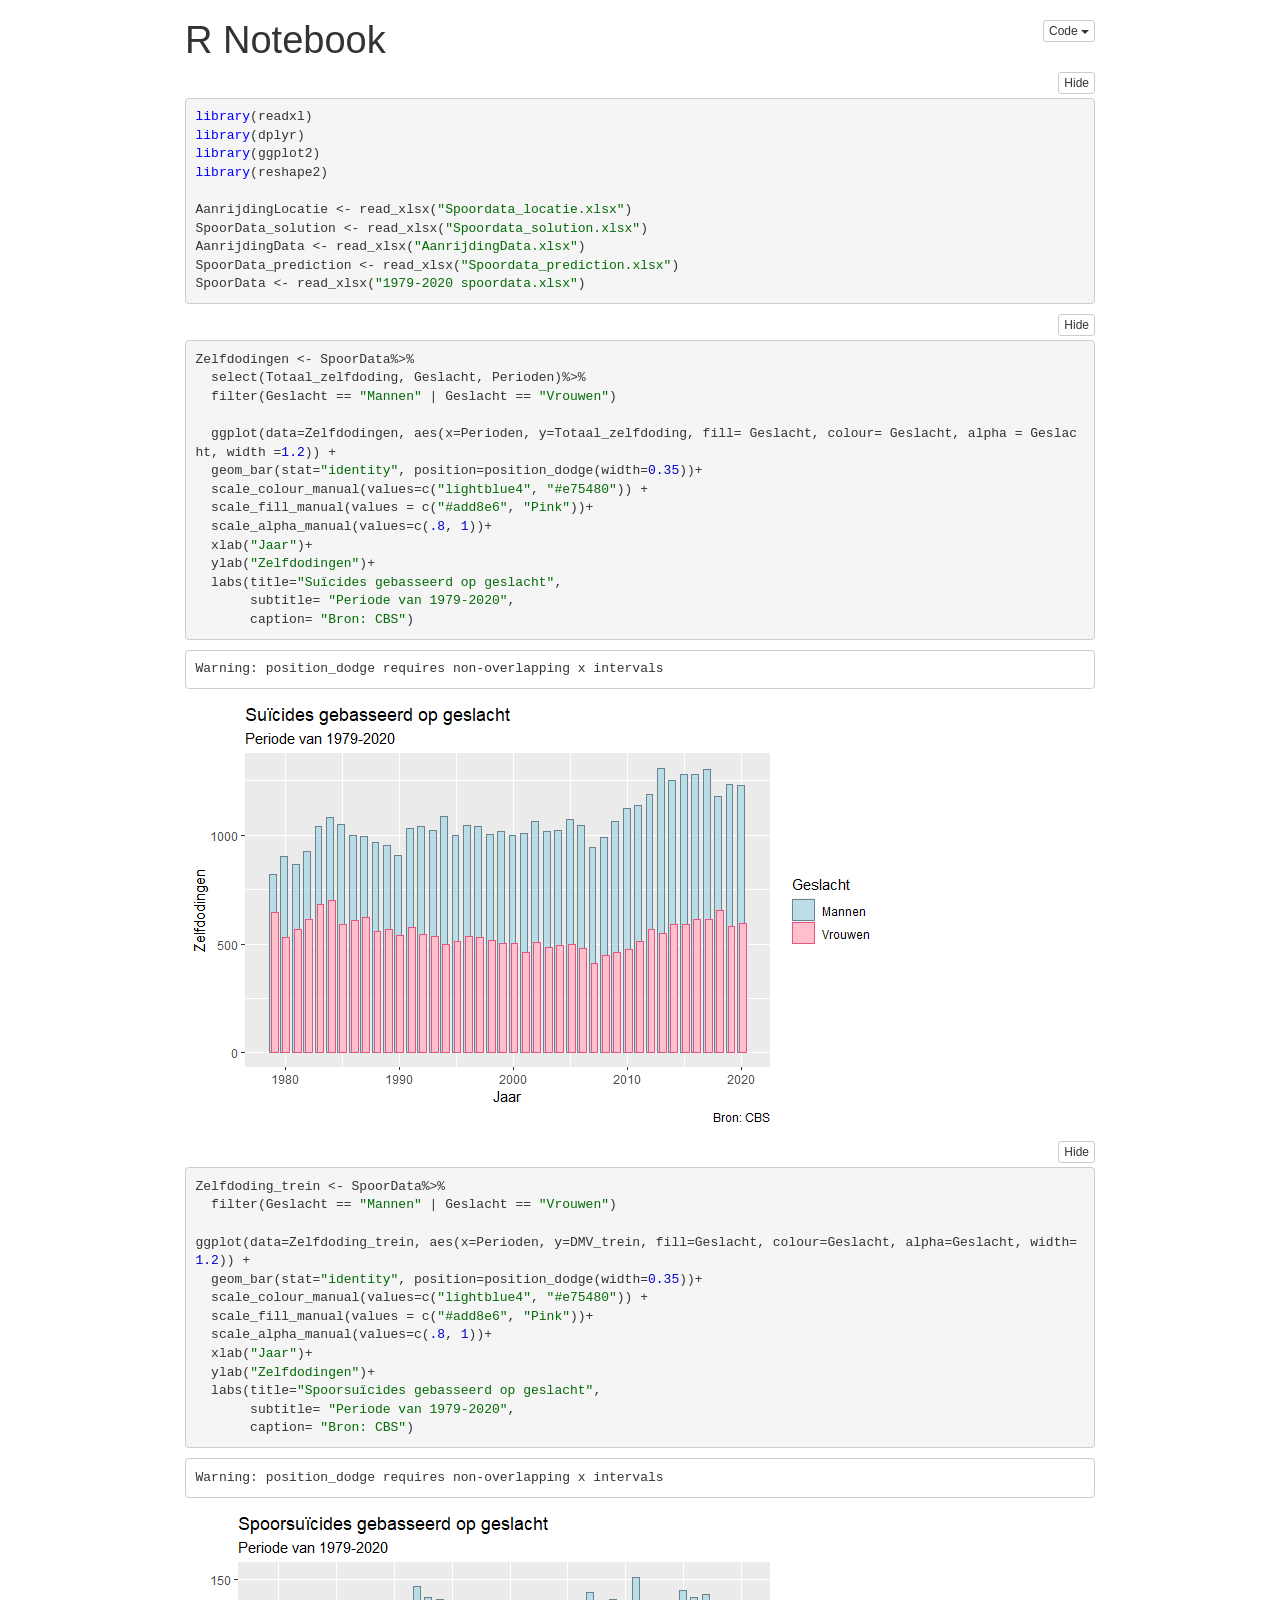
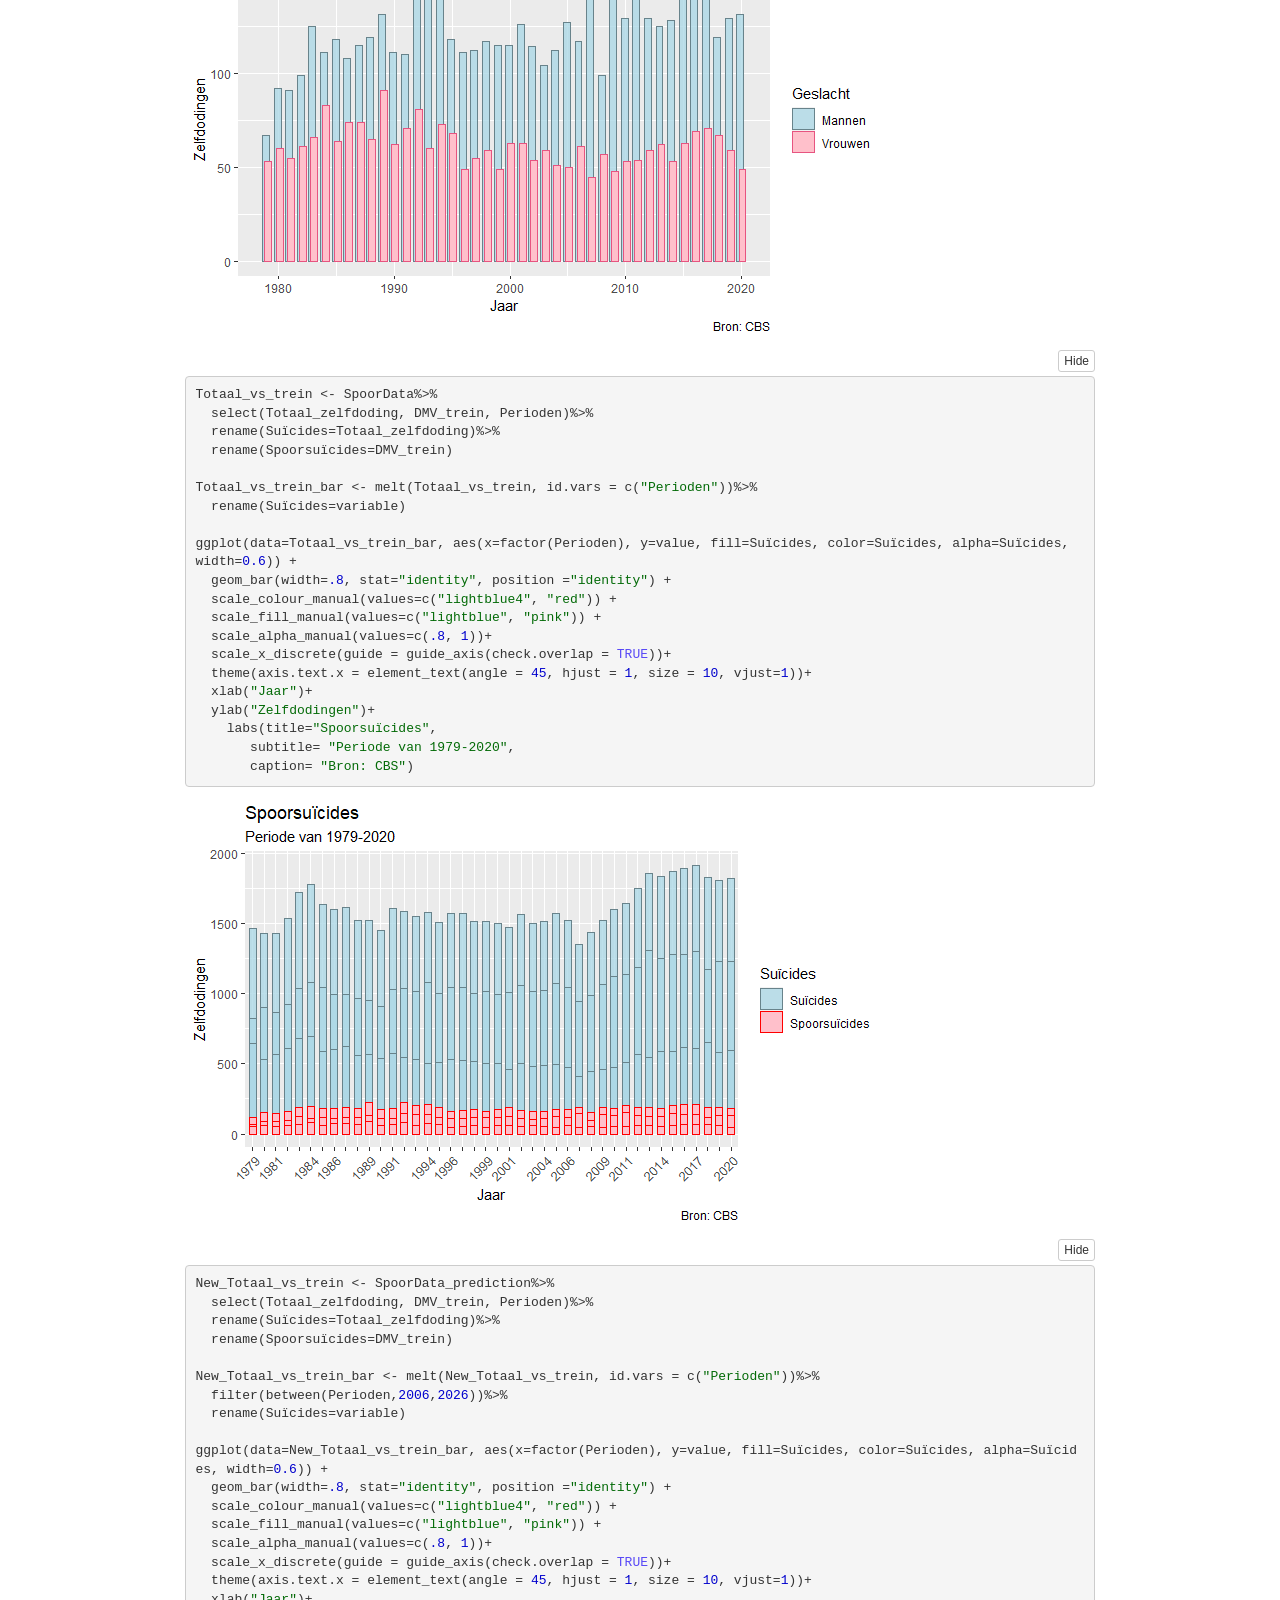
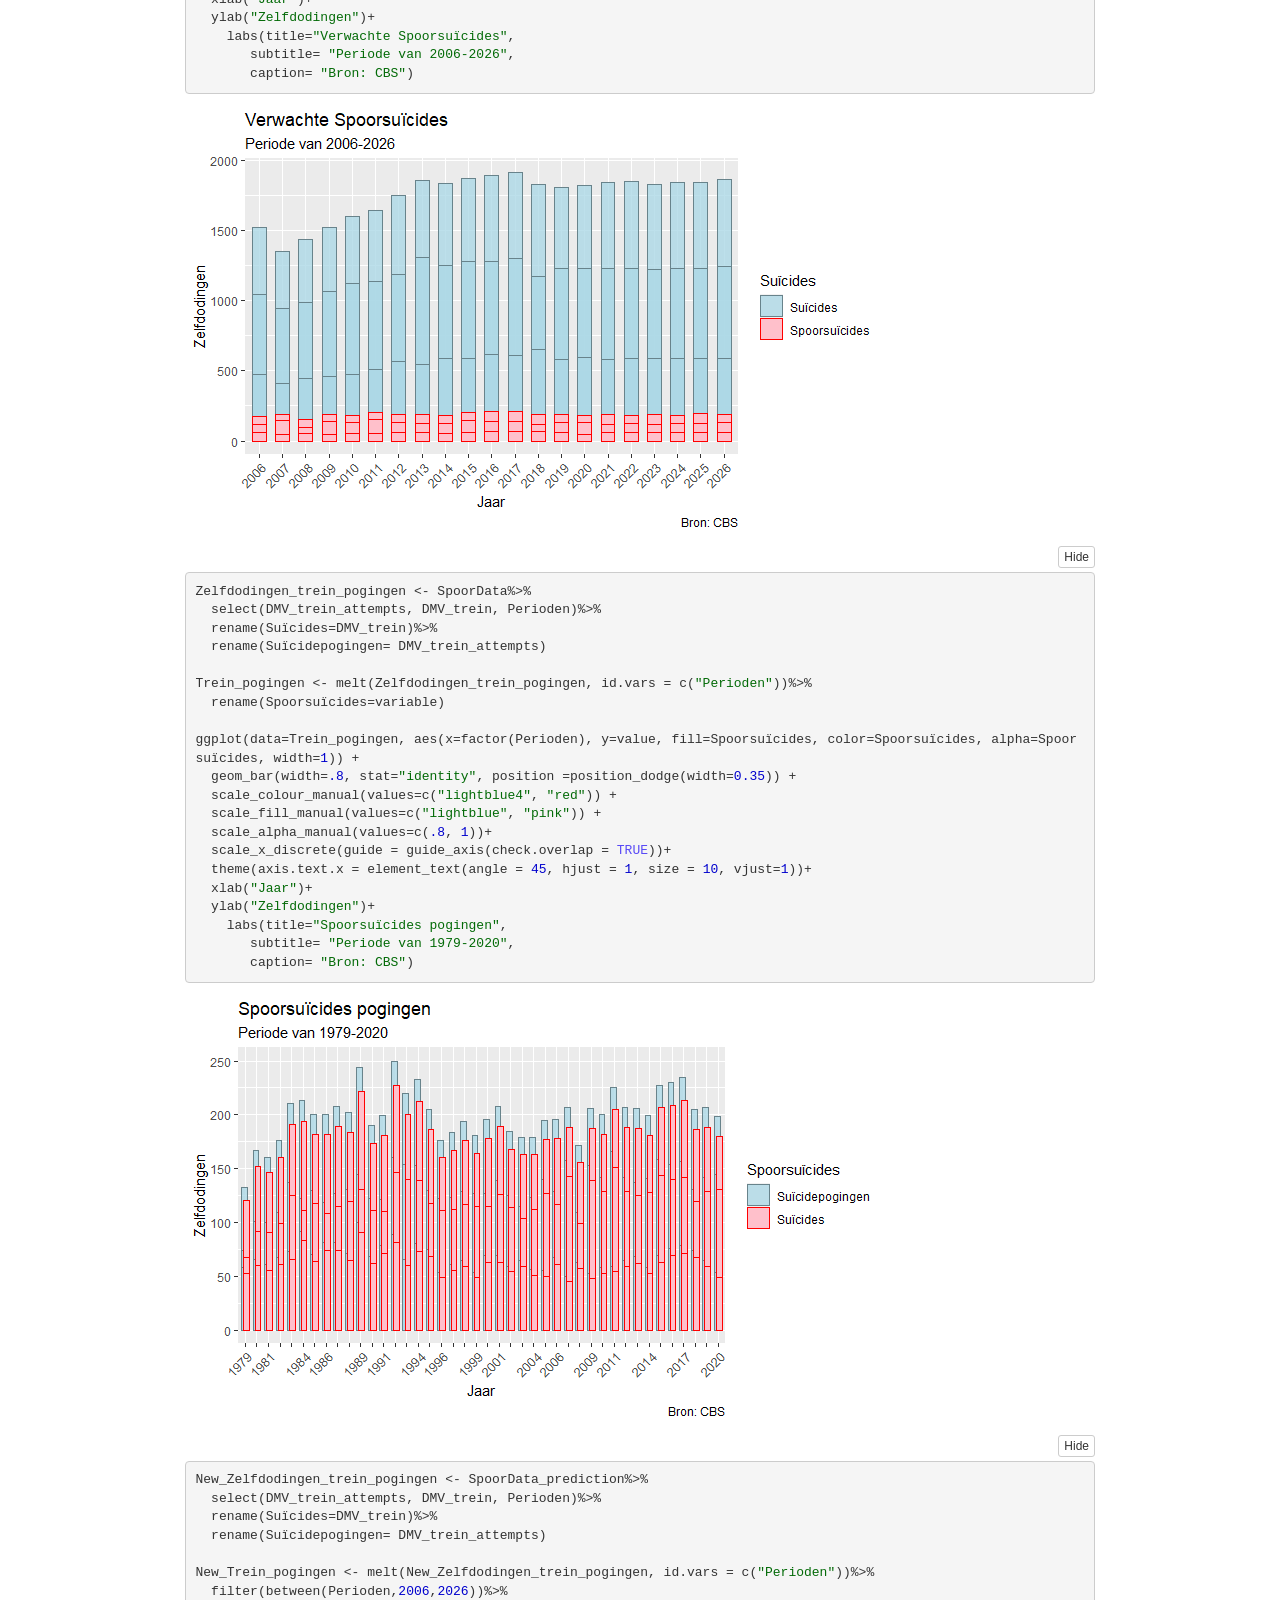
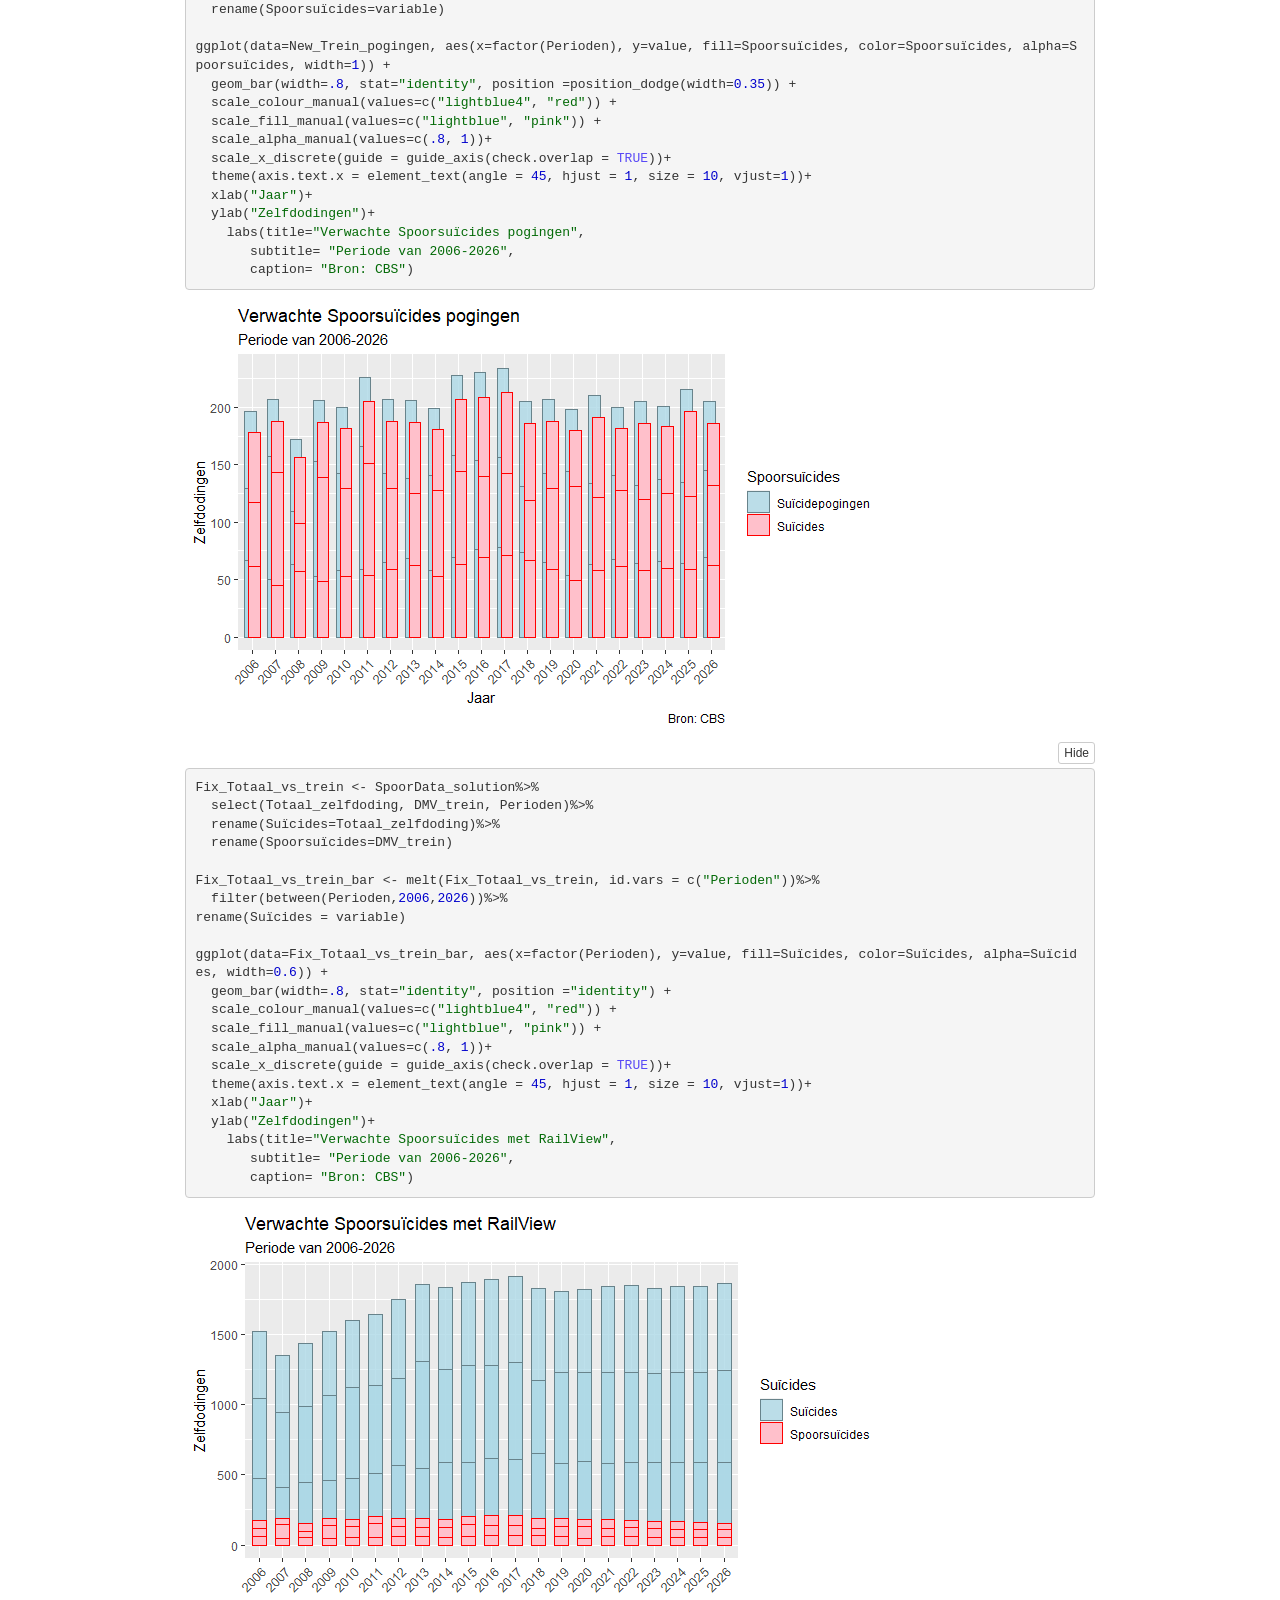
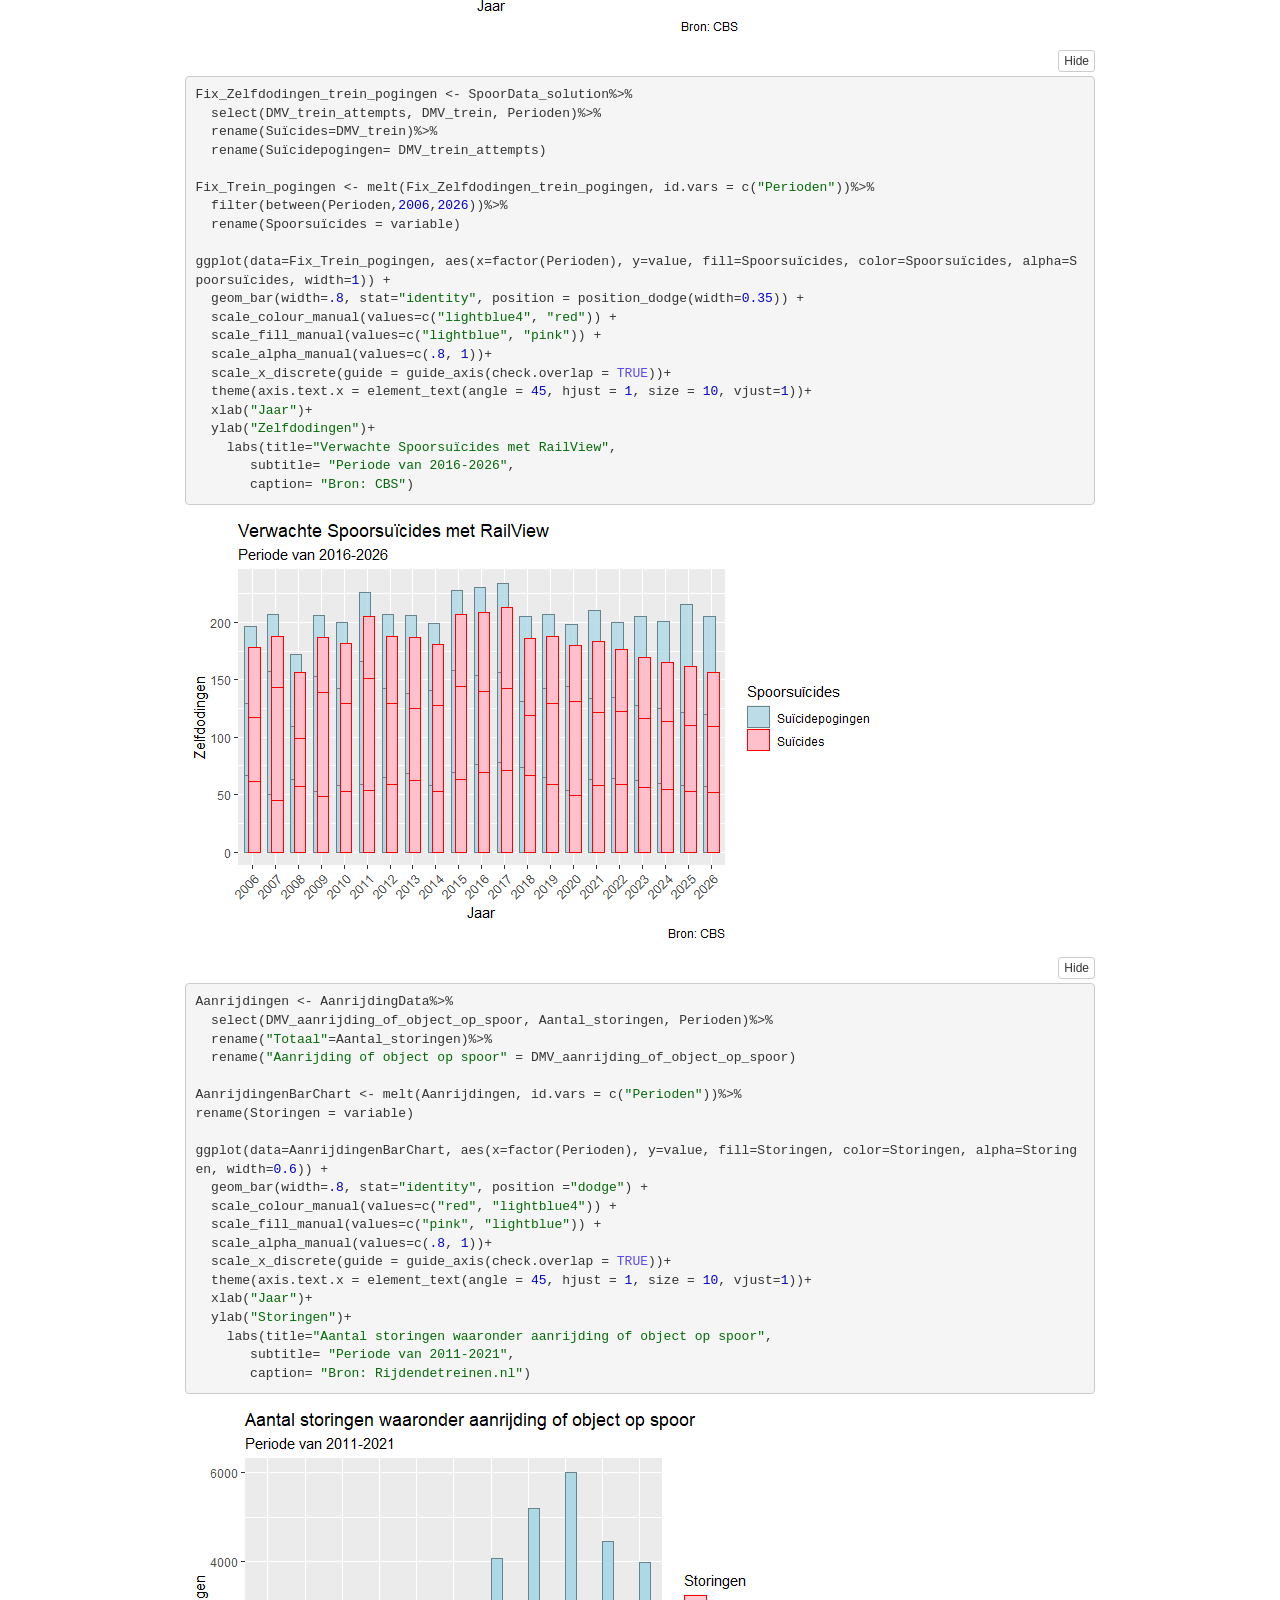
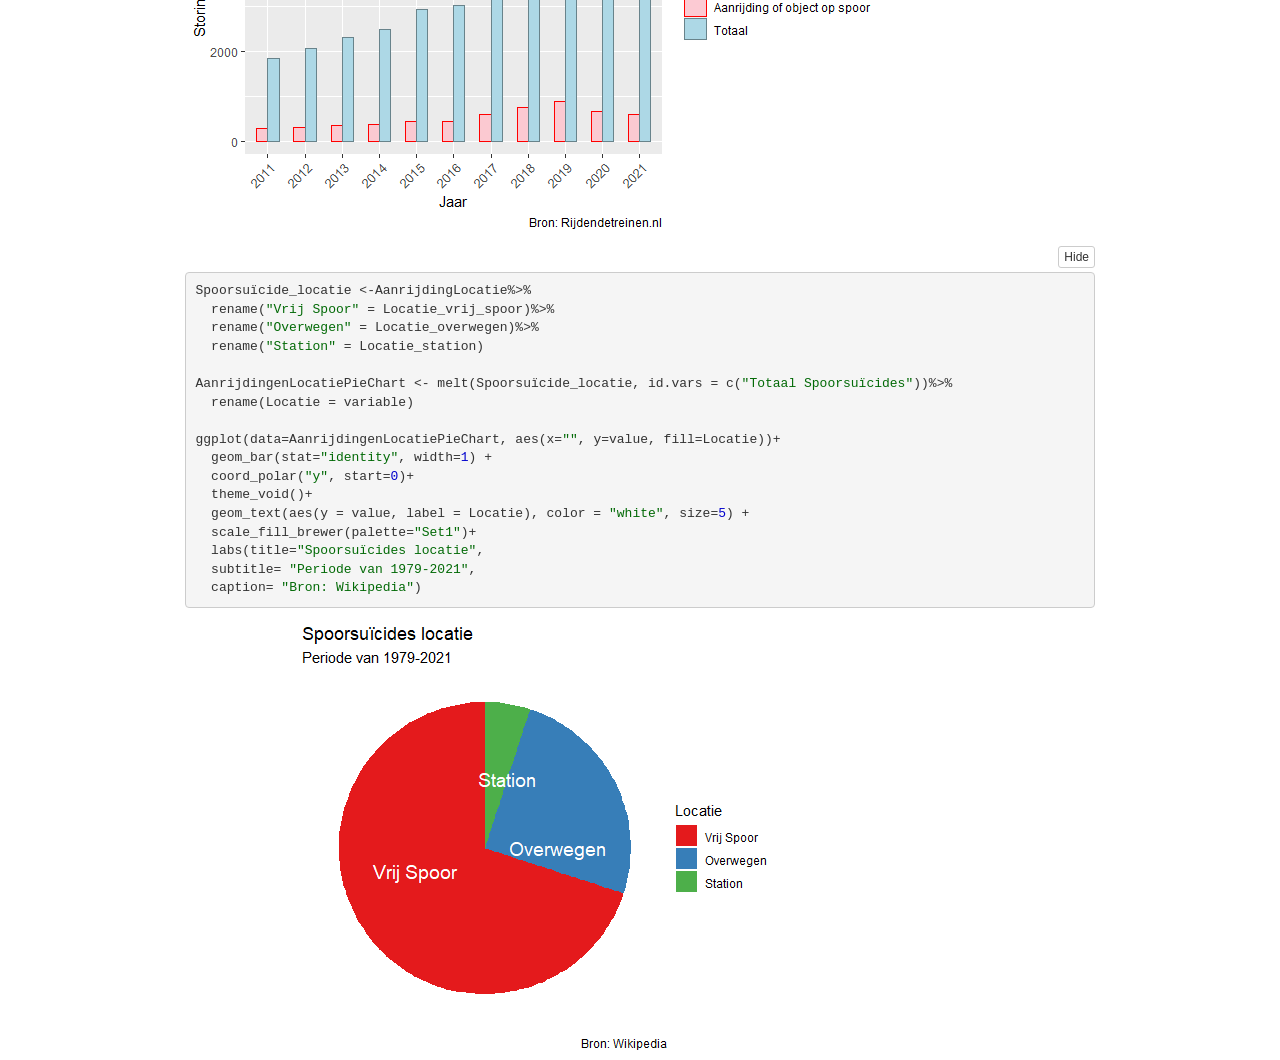
==== commit 3fc0fd24: "KPI update" ====
--- a/Business/Spoordata.nb.html
+++ b/Business/Spoordata.nb.html
@@ -480,7 +480,7 @@
 <!-- rnb-plot-end -->
 <!-- rnb-chunk-end -->
 <!-- rnb-chunk-begin -->
-<!-- rnb-source-begin [base64] -->
+<!-- rnb-source-begin [base64] -->
 <pre class="r"><code>Spoorsuïcide_locatie &lt;-AanrijdingLocatie%&gt;%
   rename(&quot;Vrij Spoor&quot; = Locatie_vrij_spoor)%&gt;%
   rename(&quot;Overwegen&quot; = Locatie_overwegen)%&gt;%
@@ -489,7 +489,7 @@
 AanrijdingenLocatiePieChart &lt;- melt(Spoorsuïcide_locatie, id.vars = c(&quot;Totaal Spoorsuïcides&quot;))%&gt;%
   rename(Locatie = variable)
 
-  ggplot(data=AanrijdingenLocatiePieChart, aes(x=&quot;&quot;, y=value, fill=Locatie))+
+ggplot(data=AanrijdingenLocatiePieChart, aes(x=&quot;&quot;, y=value, fill=Locatie))+
   geom_bar(stat=&quot;identity&quot;, width=1) +
   coord_polar(&quot;y&quot;, start=0)+
   theme_void()+
@@ -507,7 +507,7 @@
 <!-- rnb-text-begin -->
 <!-- rnb-text-end -->
 
-<div id="rmd-source-code">[base64]</div>
+<div id="rmd-source-code">[base64]</div>
 
 
 
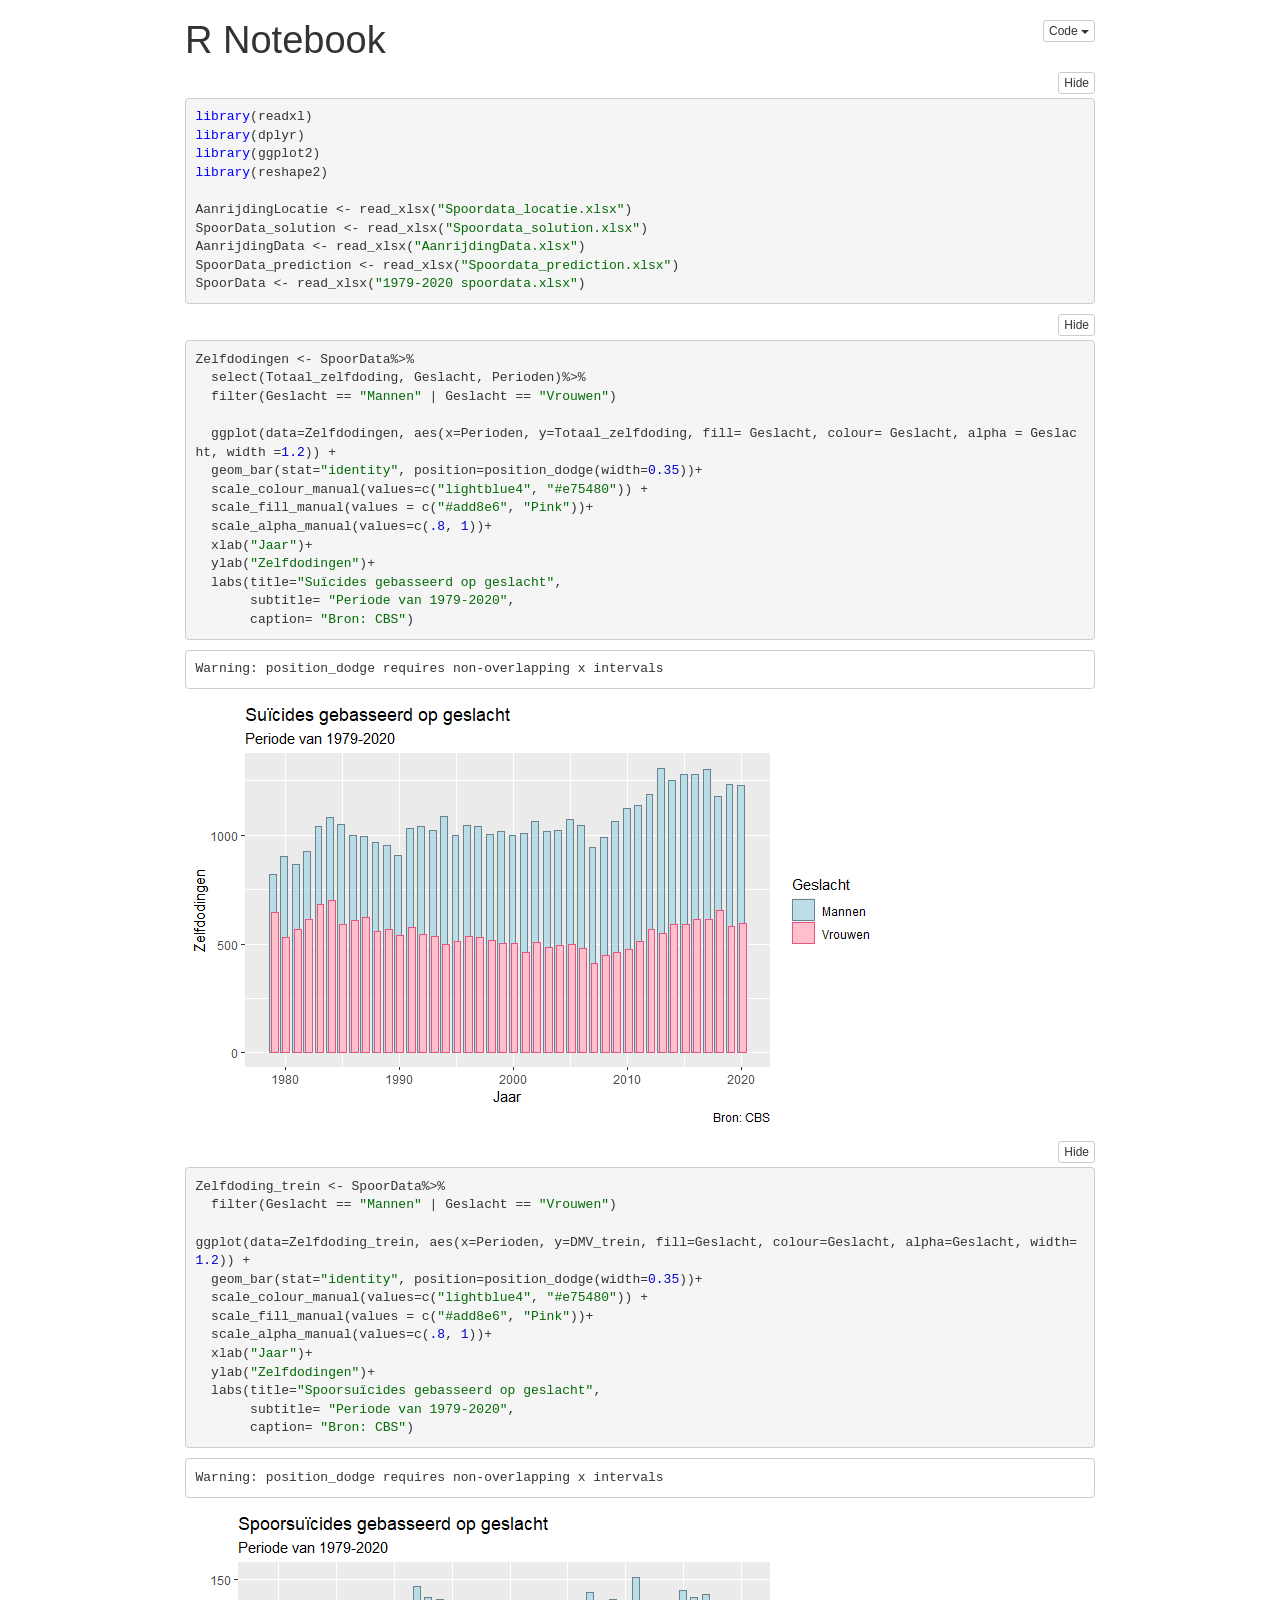
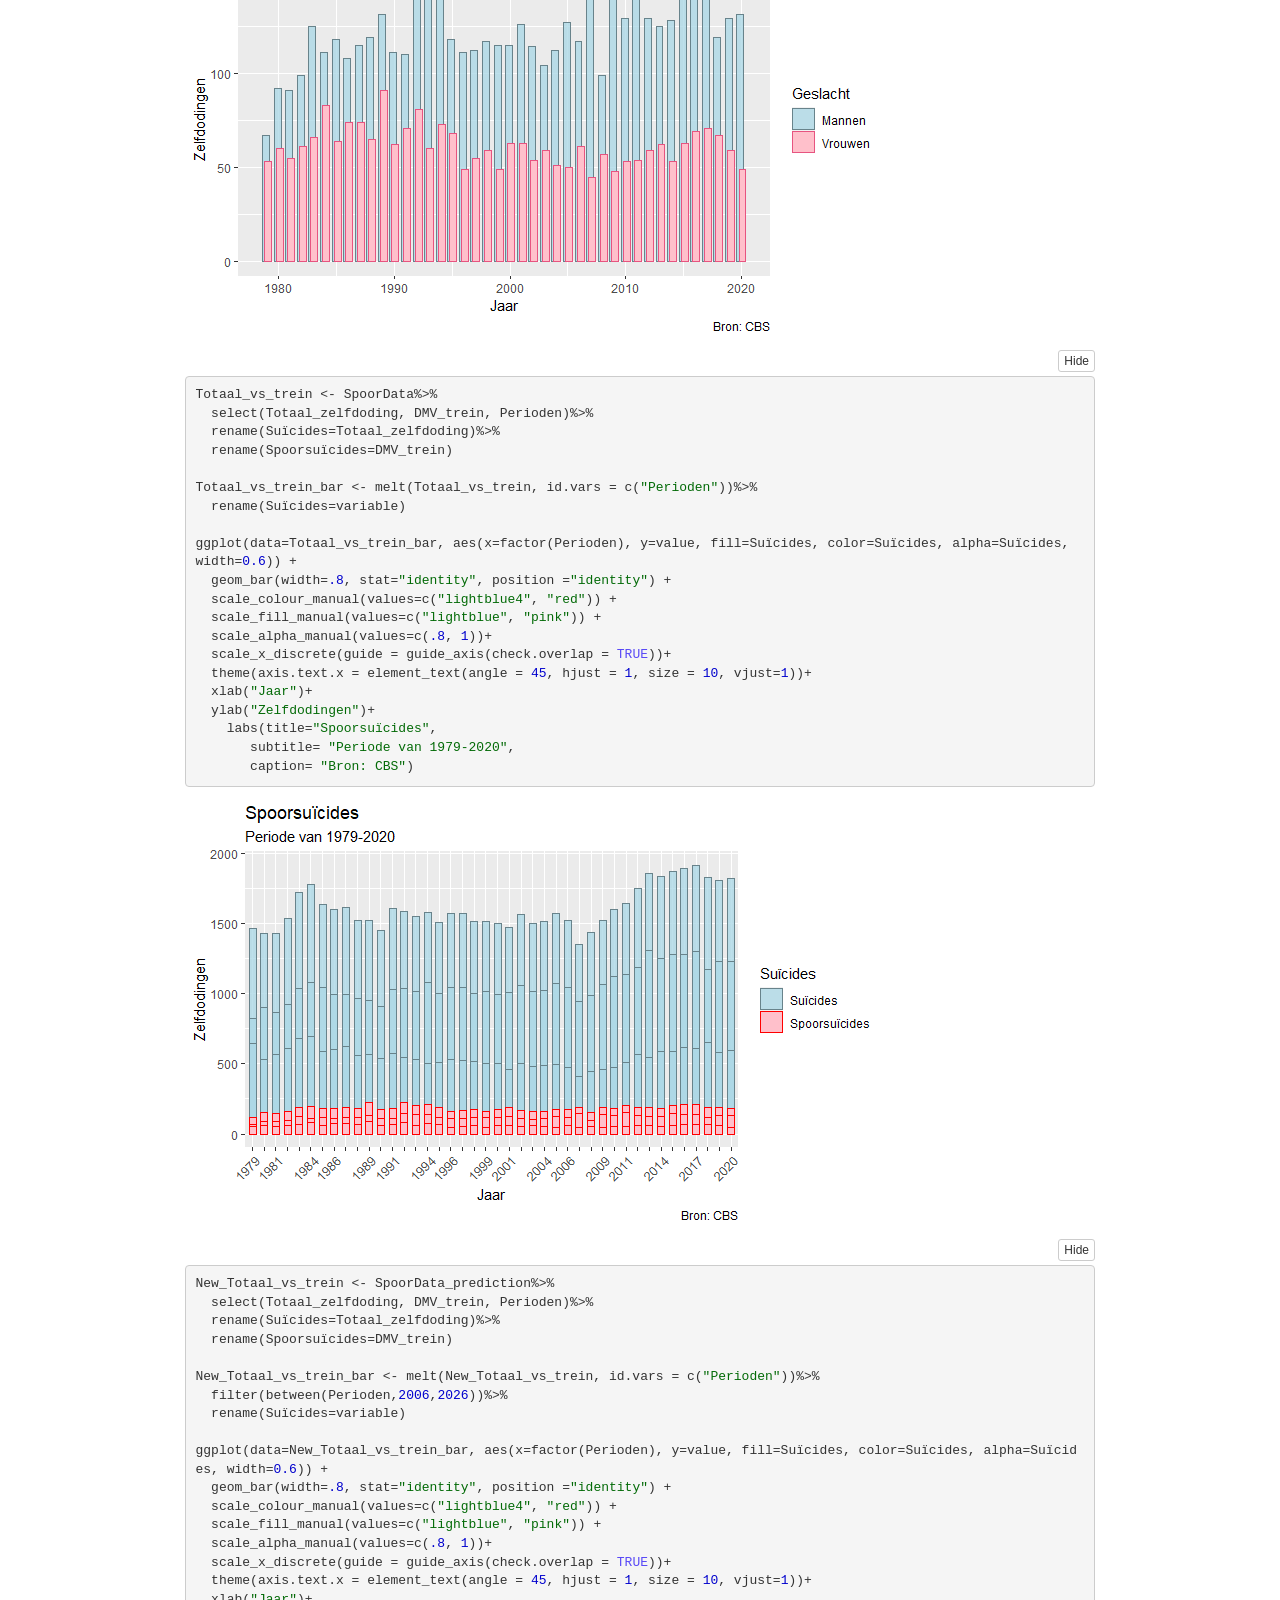
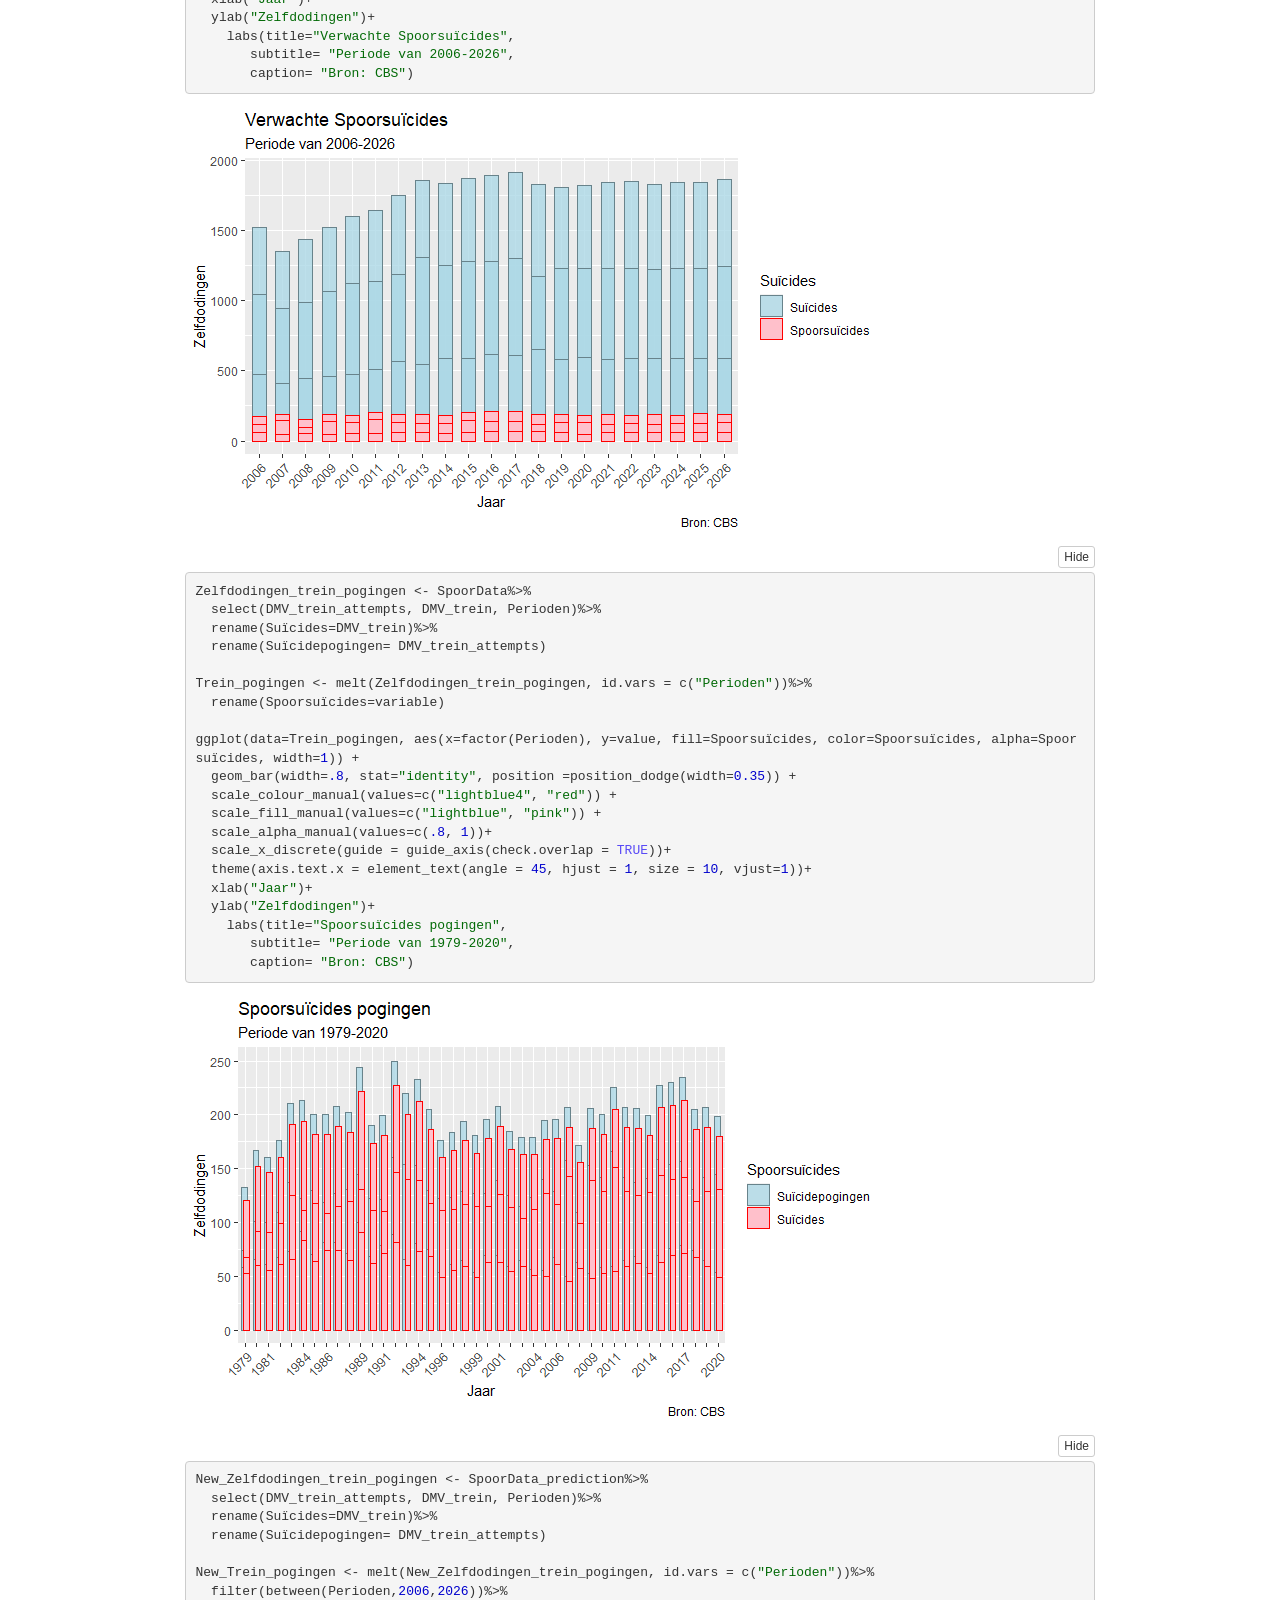
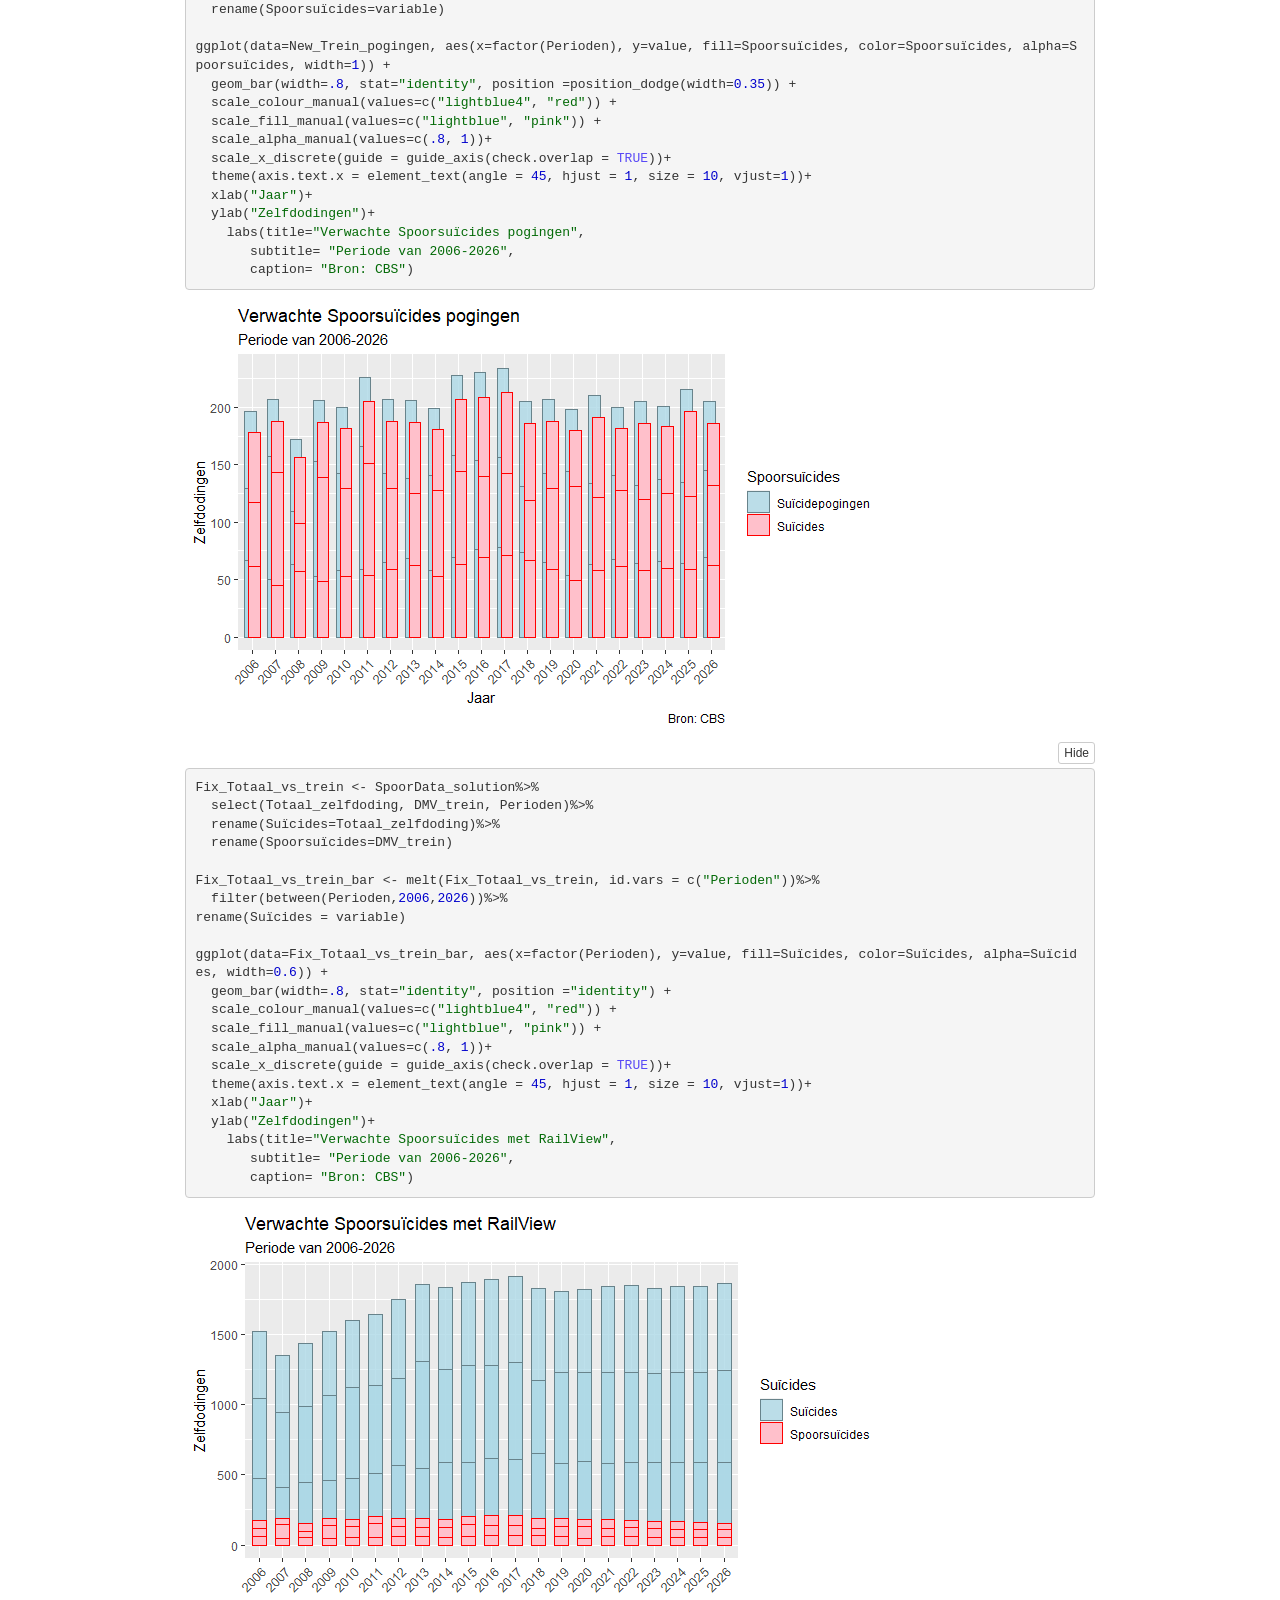
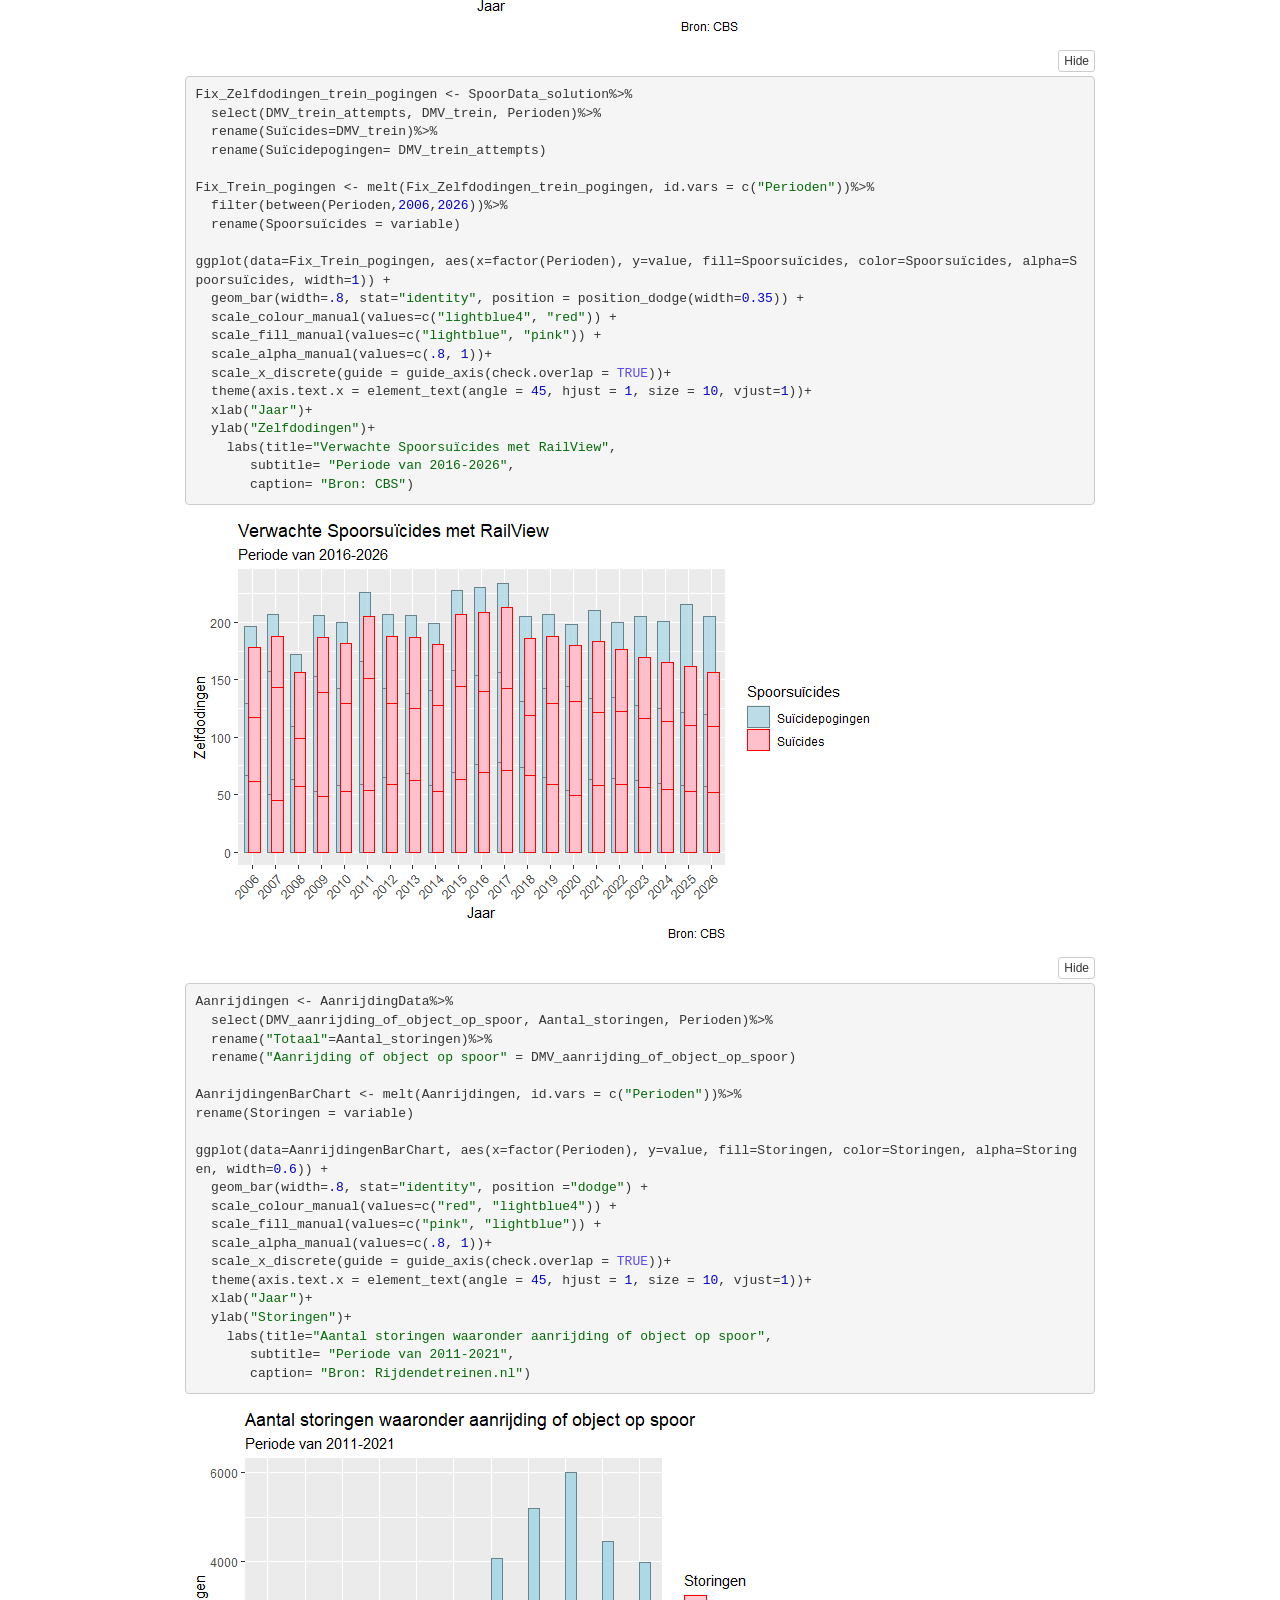
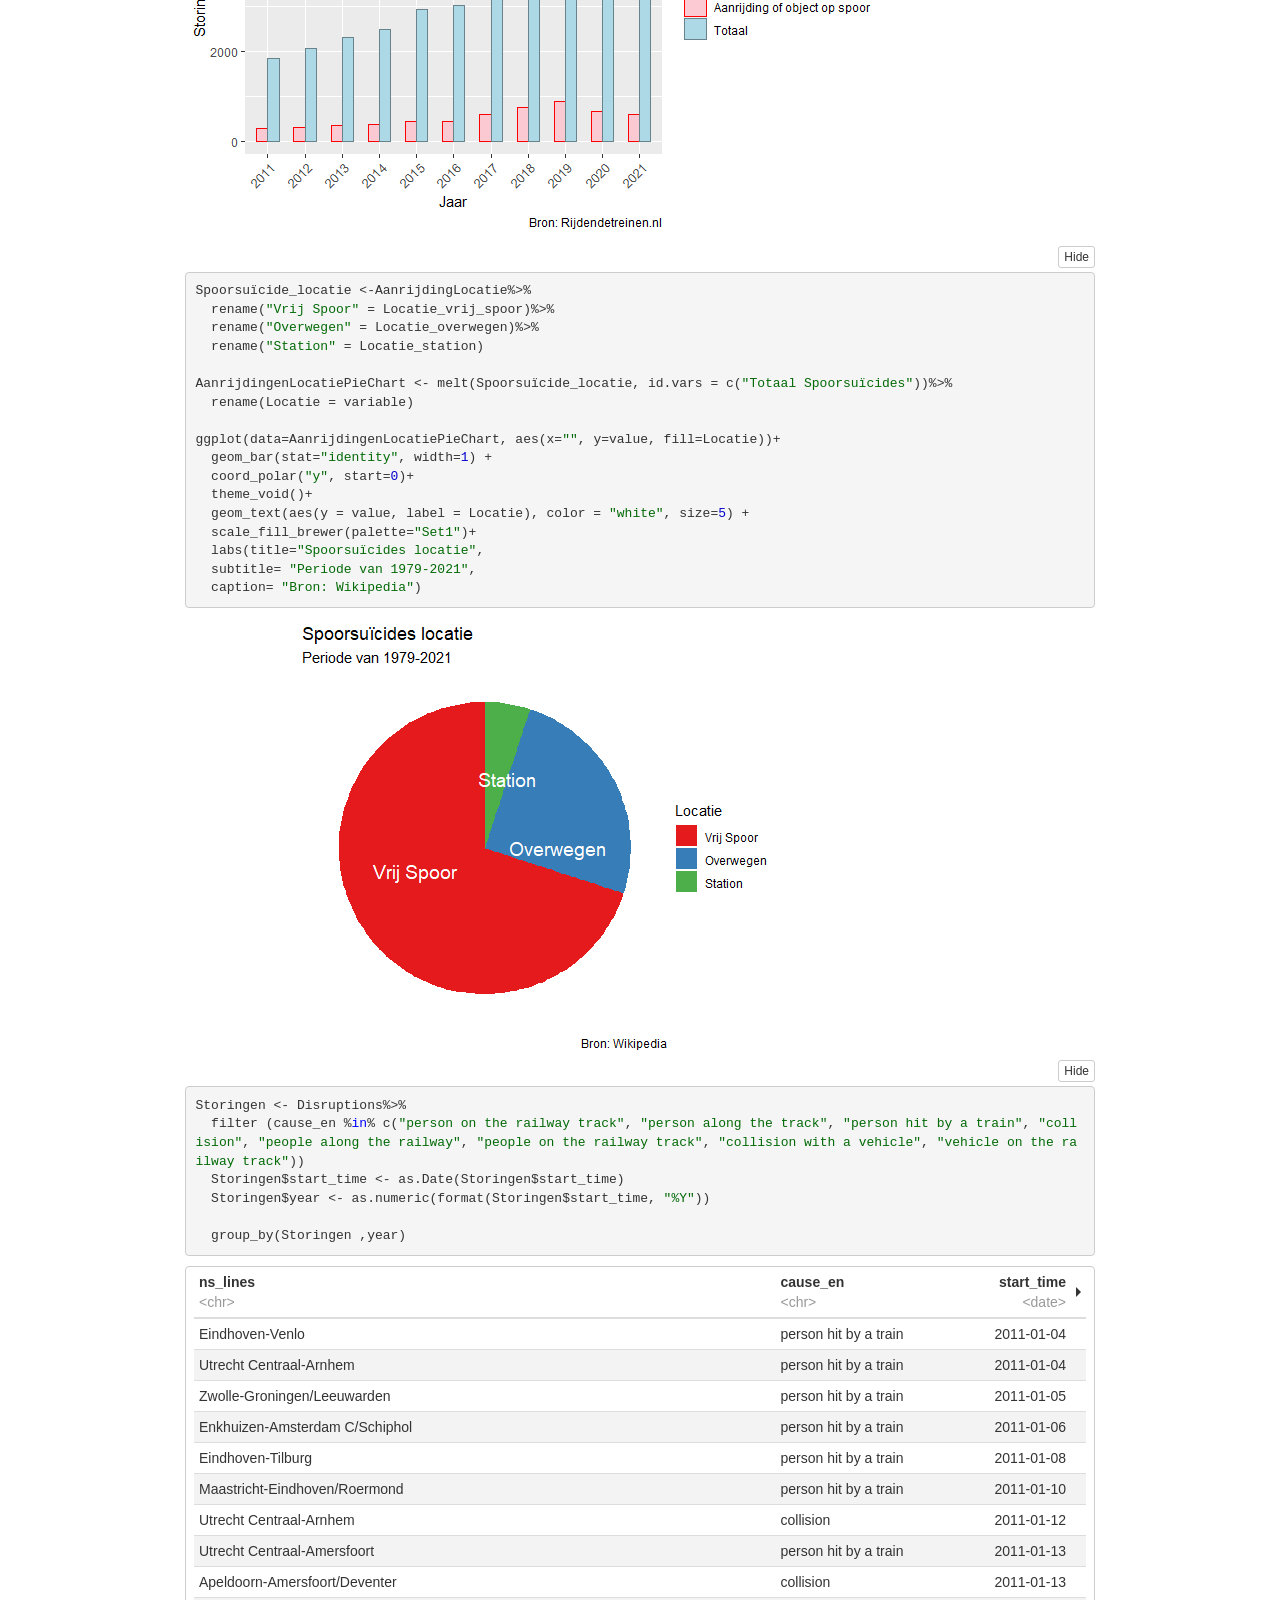
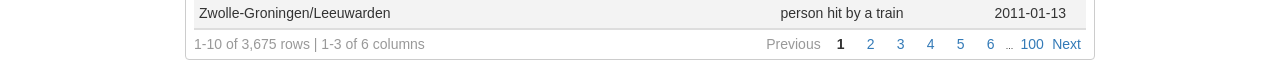
==== commit 9b335908: "Rijdendetreinen Datasheets added" ====
--- a/Business/Spoordata.nb.html
+++ b/Business/Spoordata.nb.html
@@ -480,7 +480,7 @@
 <!-- rnb-plot-end -->
 <!-- rnb-chunk-end -->
 <!-- rnb-chunk-begin -->
-<!-- rnb-source-begin [base64] -->
+<!-- rnb-source-begin [base64] -->
 <pre class="r"><code>Spoorsuïcide_locatie &lt;-AanrijdingLocatie%&gt;%
   rename(&quot;Vrij Spoor&quot; = Locatie_vrij_spoor)%&gt;%
   rename(&quot;Overwegen&quot; = Locatie_overwegen)%&gt;%
@@ -497,17 +497,33 @@
   scale_fill_brewer(palette=&quot;Set1&quot;)+
   labs(title=&quot;Spoorsuïcides locatie&quot;,
   subtitle= &quot;Periode van 1979-2021&quot;,
-  caption= &quot;Bron: Wikipedia&quot;)
-</code></pre>
+  caption= &quot;Bron: Wikipedia&quot;)</code></pre>
 <!-- rnb-source-end -->
 <!-- rnb-plot-begin eyJoZWlnaHQiOjQzMi42MzI5LCJ3aWR0aCI6NzAwLCJzaXplX2JlaGF2aW9yIjowLCJjb25kaXRpb25zIjpbXX0= -->
 <p><img src="[data-uri]" /></p>
 <!-- rnb-plot-end -->
+<!-- rnb-chunk-end -->
+<!-- rnb-chunk-begin -->
+<!-- rnb-source-begin [base64] -->
+<pre class="r"><code>Storingen &lt;- Disruptions%&gt;%
+  filter (cause_en %in% c(&quot;person on the railway track&quot;, &quot;person along the track&quot;, &quot;person hit by a train&quot;, &quot;collision&quot;, &quot;people along the railway&quot;, &quot;people on the railway track&quot;, &quot;collision with a vehicle&quot;, &quot;vehicle on the railway track&quot;))
+  Storingen$start_time &lt;- as.Date(Storingen$start_time)
+  Storingen$year &lt;- as.numeric(format(Storingen$start_time, &quot;%Y&quot;))
+
+  group_by(Storingen ,year)</code></pre>
+<!-- rnb-source-end -->
+<!-- rnb-frame-begin [base64] -->
+<div data-pagedtable="false">
+<script data-pagedtable-source type="application/json">
+{"columns":[{"label":["ns_lines"],"name":[1],"type":["chr"],"align":["left"]},{"label":["cause_en"],"name":[2],"type":["chr"],"align":["left"]},{"label":["start_time"],"name":[3],"type":["date"],"align":["right"]},{"label":["end_time"],"name":[4],"type":["chr"],"align":["left"]},{"label":["duration_minutes"],"name":[5],"type":["dbl"],"align":["right"]},{"label":["year"],"name":[6],"type":["dbl"],"align":["right"]}],"data":[{"1":"Eindhoven-Venlo","2":"person hit by a train","3":"2011-01-04","4":"2011-01-04 11:00:08","5":"210","6":"2011"},{"1":"Utrecht Centraal-Arnhem","2":"person hit by a train","3":"2011-01-04","4":"2011-01-04 22:20:01","5":"145","6":"2011"},{"1":"Zwolle-Groningen/Leeuwarden","2":"person hit by a train","3":"2011-01-05","4":"2011-01-05 22:50:01","5":"170","6":"2011"},{"1":"Enkhuizen-Amsterdam C/Schiphol","2":"person hit by a train","3":"2011-01-06","4":"2011-01-06 22:20:03","5":"60","6":"2011"},{"1":"Eindhoven-Tilburg","2":"person hit by a train","3":"2011-01-08","4":"2011-01-08 03:25:02","5":"85","6":"2011"},{"1":"Maastricht-Eindhoven/Roermond","2":"person hit by a train","3":"2011-01-10","4":"2011-01-10 09:20:04","5":"195","6":"2011"},{"1":"Utrecht Centraal-Arnhem","2":"collision","3":"2011-01-12","4":"2011-01-12 21:55:02","5":"330","6":"2011"},{"1":"Utrecht Centraal-Amersfoort","2":"person hit by a train","3":"2011-01-13","4":"2011-01-13 17:20:01","5":"105","6":"2011"},{"1":"Apeldoorn-Amersfoort/Deventer","2":"collision","3":"2011-01-13","4":"2011-01-13 21:55:02","5":"165","6":"2011"},{"1":"Zwolle-Groningen/Leeuwarden","2":"person hit by a train","3":"2011-01-13","4":"2011-01-13 22:45:04","5":"175","6":"2011"},{"1":"Eindhoven-'s-Hertogenbosch/Tilburg","2":"person hit by a train","3":"2011-01-13","4":"2011-01-13 23:00:01","5":"170","6":"2011"},{"1":"Alkmaar-Den Helder","2":"collision","3":"2011-01-15","4":"2011-01-15 20:50:01","5":"100","6":"2011"},{"1":"Breda-Tilburg","2":"person hit by a train","3":"2011-01-16","4":"2011-01-16 21:50:03","5":"165","6":"2011"},{"1":"Roosendaal-Breda","2":"person hit by a train","3":"2011-01-19","4":"2011-01-19 15:50:01","5":"150","6":"2011"},{"1":"Rotterdam C-Amsterdam C/Utrecht Centraal","2":"person hit by a train","3":"2011-01-20","4":"2011-01-20 03:10:02","5":"90","6":"2011"},{"1":"Roermond-Eindhoven","2":"collision","3":"2011-01-21","4":"2011-01-21 16:15:02","5":"75","6":"2011"},{"1":"Stavoren-Leeuwarden","2":"person hit by a train","3":"2011-01-22","4":"2011-01-22 23:00:06","5":"80","6":"2011"},{"1":"Leiden Centraal-Den Haag C/Den Haag HS","2":"person hit by a train","3":"2011-01-24","4":"2011-01-25 00:50:01","5":"110","6":"2011"},{"1":"Brussel-Zuid-Roosendaal","2":"person hit by a train","3":"2011-01-26","4":"2011-01-26 11:00:04","5":"135","6":"2011"},{"1":"Utrecht Centraal-Amersfoort/Baarn","2":"person hit by a train","3":"2011-01-28","4":"2011-01-28 20:50:02","5":"190","6":"2011"},{"1":"Eindhoven-Venlo","2":"person hit by a train","3":"2011-01-29","4":"2011-01-30 00:10:01","5":"160","6":"2011"},{"1":"Roodeschool-Groningen","2":"person hit by a train","3":"2011-01-29","4":"2011-01-29 23:20:01","5":"100","6":"2011"},{"1":"Nijmegen-'s-Hertogenbosch","2":"collision","3":"2011-01-30","4":"2011-01-30 21:15:02","5":"50","6":"2011"},{"1":"Den Haag HS-Leiden Centraal","2":"person hit by a train","3":"2011-02-02","4":"2011-02-02 15:35:03","5":"195","6":"2011"},{"1":"Leer (Ostfr.)-Groningen","2":"collision","3":"2011-02-04","4":"2011-02-04 16:40:01","5":"145","6":"2011"},{"1":"Emmen-Zwolle","2":"person hit by a train","3":"2011-02-05","4":"2011-02-05 12:35:06","5":"170","6":"2011"},{"1":"Zwolle-Groningen","2":"person hit by a train","3":"2011-02-07","4":"2011-02-07 15:25:07","5":"145","6":"2011"},{"1":"Venlo-Roermond","2":"person hit by a train","3":"2011-02-10","4":"2011-02-10 12:25:01","5":"150","6":"2011"},{"1":"Deventer-Almelo","2":"person hit by a train","3":"2011-02-11","4":"2011-02-11 03:10:01","5":"140","6":"2011"},{"1":"Vlissingen-Roosendaal","2":"person hit by a train","3":"2011-02-11","4":"2011-02-11 10:45:01","5":"165","6":"2011"},{"1":"Enschede-Hengelo","2":"person hit by a train","3":"2011-02-11","4":"2011-02-11 17:45:02","5":"205","6":"2011"},{"1":"Rhenen-Utrecht Centraal","2":"person hit by a train","3":"2011-02-16","4":"2011-02-16 18:35:01","5":"215","6":"2011"},{"1":"Deventer-Zwolle","2":"person hit by a train","3":"2011-02-16","4":"2011-02-16 22:20:01","5":"155","6":"2011"},{"1":"Den Haag C-Leiden Centraal","2":"person hit by a train","3":"2011-02-17","4":"2011-02-17 22:50:02","5":"155","6":"2011"},{"1":"Enkhuizen-Amsterdam C/Schiphol","2":"person hit by a train","3":"2011-02-19","4":"2011-02-19 19:20:02","5":"200","6":"2011"},{"1":"Dordrecht-Breda/Roosendaal","2":"person hit by a train","3":"2011-02-19","4":"2011-02-20 00:40:01","5":"180","6":"2011"},{"1":"Deventer-Apeldoorn","2":"person hit by a train","3":"2011-02-22","4":"2011-02-22 16:20:02","5":"140","6":"2011"},{"1":"Amsterdam C-Leiden Centraal","2":"person hit by a train","3":"2011-02-23","4":"2011-02-23 23:30:01","5":"110","6":"2011"},{"1":"Groningen-Zwolle","2":"collision","3":"2011-02-27","4":"2011-02-27 09:45:02","5":"95","6":"2011"},{"1":"Maastricht-Liège-Guillemins/Visé","2":"person hit by a train","3":"2011-02-27","4":"2011-02-27 14:15:02","5":"175","6":"2011"},{"1":"Nijmegen-'s-Hertogenbosch","2":"person hit by a train","3":"2011-02-28","4":"2011-02-28 09:40:02","5":"160","6":"2011"},{"1":"Haarlem-Den Haag C/Den Haag HS","2":"person hit by a train","3":"2011-02-28","4":"2011-02-28 11:20:02","5":"135","6":"2011"},{"1":"Amsterdam C-Haarlem","2":"person hit by a train","3":"2011-02-28","4":"2011-02-28 18:20:01","5":"220","6":"2011"},{"1":"Roosendaal-Breda","2":"person hit by a train","3":"2011-03-01","4":"2011-03-01 13:25:01","5":"155","6":"2011"},{"1":"Nijmegen-Venlo","2":"person hit by a train","3":"2011-03-02","4":"2011-03-02 22:15:02","5":"105","6":"2011"},{"1":"Amsterdam C-Den Helder/Heerhugowaard, Haarlem-Hoorn","2":"person hit by a train","3":"2011-03-02","4":"2011-03-02 23:15:02","5":"145","6":"2011"},{"1":"Breda-Tilburg","2":"person hit by a train","3":"2011-03-03","4":"2011-03-03 13:30:02","5":"145","6":"2011"},{"1":"Vlissingen-Roosendaal","2":"person hit by a train","3":"2011-03-03","4":"2011-03-03 17:35:02","5":"175","6":"2011"},{"1":"Maastricht-Liège-Guillemins","2":"person hit by a train","3":"2011-03-03","4":"2011-03-03 19:50:01","5":"140","6":"2011"},{"1":"Arnhem-Utrecht Centraal","2":"person hit by a train","3":"2011-03-03","4":"2011-03-03 21:50:01","5":"145","6":"2011"},{"1":"Roosendaal-Breda","2":"person hit by a train","3":"2011-03-07","4":"2011-03-07 21:50:01","5":"150","6":"2011"},{"1":"Venlo-Eindhoven","2":"person hit by a train","3":"2011-03-08","4":"2011-03-08 19:15:02","5":"140","6":"2011"},{"1":"Eindhoven-Venlo","2":"collision","3":"2011-03-10","4":"2011-03-10 15:25:02","5":"205","6":"2011"},{"1":"Alkmaar-Den Helder","2":"collision","3":"2011-03-10","4":"2011-03-10 23:45:02","5":"70","6":"2011"},{"1":"Zwolle-Groningen/Leeuwarden","2":"person hit by a train","3":"2011-03-13","4":"2011-03-13 13:45:01","5":"165","6":"2011"},{"1":"Ede-Wageningen-Arnhem, Utrecht Centraal-Ede-Wageningen/Rhenen","2":"collision","3":"2011-03-14","4":"2011-03-14 21:50:01","5":"240","6":"2011"},{"1":"Eindhoven-Venlo","2":"person hit by a train","3":"2011-03-15","4":"2011-03-16 02:10:01","5":"125","6":"2011"},{"1":"Utrecht Centraal-Den Haag C","2":"person hit by a train","3":"2011-03-16","4":"2011-03-16 19:00:02","5":"175","6":"2011"},{"1":"Venlo-Eindhoven","2":"person hit by a train","3":"2011-03-17","4":"2011-03-17 09:20:01","5":"150","6":"2011"},{"1":"Apeldoorn-Deventer","2":"person hit by a train","3":"2011-03-18","4":"2011-03-18 11:30:05","5":"115","6":"2011"},{"1":"Eindhoven-Venlo","2":"person hit by a train","3":"2011-03-19","4":"2011-03-19 13:10:02","5":"115","6":"2011"},{"1":"Zwolle-Amersfoort","2":"person hit by a train","3":"2011-03-21","4":"2011-03-21 23:35:02","5":"180","6":"2011"},{"1":"Stavoren-Leeuwarden","2":"collision","3":"2011-03-22","4":"2011-03-22 15:40:04","5":"55","6":"2011"},{"1":"Hengelo-Deventer","2":"collision","3":"2011-03-22","4":"2011-03-23 01:25:02","5":"220","6":"2011"},{"1":"Enschede-Gronau (Westf)","2":"collision","3":"2011-03-24","4":"2011-03-24 20:20:01","5":"395","6":"2011"},{"1":"Amersfoort-Zwolle","2":"person hit by a train","3":"2011-03-26","4":"2011-03-26 20:30:02","5":"220","6":"2011"},{"1":"Venlo-Eindhoven","2":"person hit by a train","3":"2011-03-26","4":"2011-03-27 01:00:04","5":"210","6":"2011"},{"1":"Utrecht Centraal-Arnhem/Rhenen","2":"person hit by a train","3":"2011-03-29","4":"2011-03-29 17:50:01","5":"165","6":"2011"},{"1":"Rhenen-Utrecht Centraal","2":"person hit by a train","3":"2011-03-29","4":"2011-03-29 17:55:04","5":"120","6":"2011"},{"1":"Arnhem-Winterswijk","2":"person hit by a train","3":"2011-03-30","4":"2011-03-30 11:20:02","5":"95","6":"2011"},{"1":"Zwolle-Emmen","2":"person hit by a train","3":"2011-04-07","4":"2011-04-07 10:50:03","5":"228","6":"2011"},{"1":"Zwolle-Amersfoort","2":"person hit by a train","3":"2011-04-07","4":"2011-04-07 12:18:02","5":"170","6":"2011"},{"1":"Venlo-Eindhoven","2":"person hit by a train","3":"2011-04-08","4":"2011-04-08 05:12:02","5":"44","6":"2011"},{"1":"Den Haag C-Utrecht Centraal","2":"collision","3":"2011-04-09","4":"2011-04-10 01:32:02","5":"78","6":"2011"},{"1":"Utrecht Centraal-Arnhem","2":"person hit by a train","3":"2011-04-10","4":"2011-04-10 17:58:03","5":"168","6":"2011"},{"1":"Utrecht Centraal-Amsterdam C/Schiphol","2":"person hit by a train","3":"2011-04-11","4":"2011-04-11 11:54:03","5":"178","6":"2011"},{"1":"Nijmegen-'s-Hertogenbosch","2":"person hit by a train","3":"2011-04-14","4":"2011-04-14 13:48:01","5":"186","6":"2011"},{"1":"Tilburg-Eindhoven","2":"collision","3":"2011-04-16","4":"2011-04-16 08:28:03","5":"242","6":"2011"},{"1":"Vlissingen-Roosendaal","2":"collision","3":"2011-04-16","4":"2011-04-16 16:22:01","5":"162","6":"2011"},{"1":"Lelystad C-Amsterdam C/Schiphol","2":"person hit by a train","3":"2011-04-16","4":"2011-04-17 02:26:03","5":"136","6":"2011"},{"1":"Eindhoven-Heerlen/Maastricht","2":"person hit by a train","3":"2011-04-19","4":"2011-04-20 01:50:03","5":"154","6":"2011"},{"1":"Tilburg-'s-Hertogenbosch","2":"person hit by a train","3":"2011-04-20","4":"2011-04-20 10:54:03","5":"180","6":"2011"},{"1":"Den Helder-Alkmaar","2":"collision","3":"2011-04-21","4":"2011-04-22 01:32:02","5":"168","6":"2011"},{"1":"Roosendaal-Breda","2":"person hit by a train","3":"2011-04-24","4":"2011-04-25 00:18:02","5":"208","6":"2011"},{"1":"Amsterdam C-Den Helder/Heerhugowaard, Hoorn-Haarlem","2":"person hit by a train","3":"2011-04-25","4":"2011-04-25 14:22:04","5":"118","6":"2011"},{"1":"Leer (Ostfr.)-Groningen","2":"person hit by a train","3":"2011-04-26","4":"2011-04-26 19:16:01","5":"106","6":"2011"},{"1":"Arnhem-Zutphen","2":"collision","3":"2011-04-27","4":"2011-04-27 22:36:02","5":"160","6":"2011"},{"1":"Zwolle-Leeuwarden","2":"collision","3":"2011-04-28","4":"2011-04-28 22:30:03","5":"374","6":"2011"},{"1":"Rotterdam C-Hoek v H Strand","2":"person hit by a train","3":"2011-04-30","4":"2011-04-30 18:22:02","5":"76","6":"2011"},{"1":"Schiphol-Amsterdam C","2":"person hit by a train","3":"2011-04-30","4":"2011-05-01 00:58:02","5":"108","6":"2011"},{"1":"Enkhuizen-Amsterdam C/Schiphol","2":"person hit by a train","3":"2011-05-01","4":"2011-05-01 22:46:01","5":"142","6":"2011"},{"1":"Zwolle-Groningen","2":"person hit by a train","3":"2011-05-02","4":"2011-05-02 15:20:03","5":"112","6":"2011"},{"1":"Leiden Centraal-Utrecht Centraal","2":"collision","3":"2011-05-03","4":"2011-05-03 12:54:02","5":"152","6":"2011"},{"1":"Utrecht Centraal-Hilversum/Lelystad C","2":"person hit by a train","3":"2011-05-03","4":"2011-05-03 15:04:01","5":"174","6":"2011"},{"1":"Breda-Tilburg","2":"person hit by a train","3":"2011-05-05","4":"2011-05-05 21:48:01","5":"176","6":"2011"},{"1":"Vlissingen-Roosendaal","2":"person hit by a train","3":"2011-05-07","4":"2011-05-07 13:02:01","5":"206","6":"2011"},{"1":"Winterswijk-Zutphen","2":"person hit by a train","3":"2011-05-08","4":"2011-05-08 12:44:03","5":"98","6":"2011"},{"1":"Utrecht Centraal-Arnhem","2":"person hit by a train","3":"2011-05-10","4":"2011-05-10 11:02:02","5":"260","6":"2011"},{"1":"Utrecht Centraal-'s-Hertogenbosch","2":"collision","3":"2011-05-10","4":"2011-05-10 12:16:01","5":"206","6":"2011"},{"1":"Tiel-Utrecht Centraal","2":"collision","3":"2011-05-10","4":"2011-05-10 11:22:01","5":"120","6":"2011"},{"1":"Dordrecht-Geldermalsen","2":"collision","3":"2011-05-10","4":"2011-05-10 11:22:01","5":"116","6":"2011"},{"1":"'s-Hertogenbosch-Utrecht Centraal","2":"collision","3":"2011-05-10","4":"2011-05-10 11:22:01","5":"108","6":"2011"},{"1":"Eindhoven-Tilburg","2":"collision","3":"2011-05-12","4":"2011-05-12 19:52:01","5":"160","6":"2011"},{"1":"Schiphol-Amersfoort","2":"person hit by a train","3":"2011-05-13","4":"2011-05-13 22:30:02","5":"142","6":"2011"},{"1":"Arnhem-KHbf/Winterswijk","2":"person hit by a train","3":"2011-05-14","4":"2011-05-14 09:48:02","5":"174","6":"2011"},{"1":"Gouda-Alphen a/d Rijn","2":"collision","3":"2011-05-15","4":"2011-05-15 18:24:02","5":"120","6":"2011"},{"1":"Tilburg-Eindhoven","2":"person hit by a train","3":"2011-05-17","4":"2011-05-17 11:52:02","5":"152","6":"2011"},{"1":"Nijmegen-Venlo","2":"person hit by a train","3":"2011-05-23","4":"2011-05-23 15:40:02","5":"128","6":"2011"},{"1":"Apeldoorn-Zutphen","2":"person hit by a train","3":"2011-05-26","4":"2011-05-26 16:18:02","5":"150","6":"2011"},{"1":"Geldermalsen-Dordrecht","2":"person hit by a train","3":"2011-05-26","4":"2011-05-26 19:54:02","5":"166","6":"2011"},{"1":"Leiden Centraal-Amsterdam C/Haarlem","2":"collision","3":"2011-05-27","4":"2011-05-27 14:44:02","5":"174","6":"2011"},{"1":"Roosendaal-Breda","2":"person hit by a train","3":"2011-05-28","4":"2011-05-28 18:54:02","5":"158","6":"2011"},{"1":"Eindhoven-Venlo","2":"person hit by a train","3":"2011-05-31","4":"2011-05-31 23:48:02","5":"154","6":"2011"},{"1":"Leeuwarden-Groningen","2":"person hit by a train","3":"2011-06-04","4":"2011-06-04 15:50:02","5":"128","6":"2011"},{"1":"Hengelo-Deventer","2":"person hit by a train","3":"2011-06-06","4":"2011-06-06 23:24:01","5":"164","6":"2011"},{"1":"Lelystad C-Amsterdam C/Hilversum/Schiphol","2":"person hit by a train","3":"2011-06-07","4":"2011-06-07 16:28:01","5":"154","6":"2011"},{"1":"Zutphen-Deventer/Zwolle","2":"person hit by a train","3":"2011-06-07","4":"2011-06-07 20:48:01","5":"242","6":"2011"},{"1":"Arnhem-Winterswijk","2":"collision","3":"2011-06-07","4":"2011-06-07 18:50:01","5":"112","6":"2011"},{"1":"Utrecht Centraal-Arnhem/Rhenen","2":"collision","3":"2011-06-10","4":"2011-06-10 08:00:03","5":"50","6":"2011"},{"1":"Zwolle-Groningen","2":"person hit by a train","3":"2011-06-13","4":"2011-06-13 21:56:01","5":"258","6":"2011"},{"1":"Vlissingen-Roosendaal","2":"person hit by a train","3":"2011-06-13","4":"2011-06-14 00:46:01","5":"122","6":"2011"},{"1":"Zwolle-Amersfoort","2":"person hit by a train","3":"2011-06-14","4":"2011-06-14 23:24:02","5":"184","6":"2011"},{"1":"Venlo-Eindhoven","2":"person hit by a train","3":"2011-06-18","4":"2011-06-18 12:14:01","5":"134","6":"2011"},{"1":"Hengelo-Deventer","2":"collision","3":"2011-06-23","4":"2011-06-23 21:50:01","5":"230","6":"2011"},{"1":"Enkhuizen-Alkmaar/Amsterdam C/Schiphol","2":"collision","3":"2011-06-23","4":"2011-06-23 21:50:01","5":"170","6":"2011"},{"1":"Vlissingen-Roosendaal","2":"person hit by a train","3":"2011-06-26","4":"2011-06-26 17:14:01","5":"196","6":"2011"},{"1":"Zutphen-Arnhem","2":"person hit by a train","3":"2011-06-26","4":"2011-06-27 02:20:01","5":"144","6":"2011"},{"1":"Almelo","2":"person hit by a train","3":"2011-06-29","4":"2011-06-29 14:56:02","5":"140","6":"2011"},{"1":"Amsterdam C-Den Helder/Heerhugowaard, Haarlem-Hoorn","2":"person hit by a train","3":"2011-07-01","4":"2011-07-01 09:52:02","5":"136","6":"2011"},{"1":"Den Helder-Alkmaar","2":"person hit by a train","3":"2011-07-01","4":"2011-07-01 16:22:02","5":"136","6":"2011"},{"1":"Vlissingen-Roosendaal","2":"person hit by a train","3":"2011-07-01","4":"2011-07-02 01:46:02","5":"242","6":"2011"},{"1":"Winterswijk-Zutphen","2":"person hit by a train","3":"2011-07-02","4":"2011-07-02 14:28:02","5":"160","6":"2011"},{"1":"Dordrecht-Breda/Roosendaal","2":"person hit by a train","3":"2011-07-05","4":"2011-07-05 18:20:02","5":"202","6":"2011"},{"1":"Winterswijk-Zutphen","2":"person hit by a train","3":"2011-07-05","4":"2011-07-05 23:28:01","5":"166","6":"2011"},{"1":"Enschede-Hengelo","2":"person hit by a train","3":"2011-07-06","4":"2011-07-06 23:52:01","5":"204","6":"2011"},{"1":"Roosendaal-Breda","2":"person hit by a train","3":"2011-07-09","4":"2011-07-09 13:58:01","5":"78","6":"2011"},{"1":"Rotterdam C-Amsterdam C/Utrecht Centraal","2":"collision","3":"2011-07-14","4":"2011-07-14 21:24:01","5":"38","6":"2011"},{"1":"Roosendaal-Antwerpen-Centr","2":"collision","3":"2011-07-15","4":"2011-07-15 21:48:01","5":"264","6":"2011"},{"1":"Breda-Tilburg","2":"person hit by a train","3":"2011-07-17","4":"2011-07-17 12:00:03","5":"160","6":"2011"},{"1":"Utrecht Centraal-Leiden Centraal","2":"person hit by a train","3":"2011-07-21","4":"2011-07-21 16:54:01","5":"150","6":"2011"},{"1":"Amsterdam C-Den Helder/Heerhugowaard, Haarlem-Hoorn","2":"person hit by a train","3":"2011-07-22","4":"2011-07-22 23:18:02","5":"94","6":"2011"},{"1":"Alkmaar-Enkhuizen/Hoorn","2":"person hit by a train","3":"2011-07-23","4":"2011-07-23 11:24:02","5":"198","6":"2011"},{"1":"Venlo-Roermond","2":"collision","3":"2011-07-23","4":"2011-07-23 15:20:01","5":"114","6":"2011"},{"1":"Brussel-Zuid-Roosendaal","2":"person hit by a train","3":"2011-07-25","4":"2011-07-26 00:16:03","5":"168","6":"2011"},{"1":"Geldermalsen-Dordrecht","2":"person hit by a train","3":"2011-07-25","4":"2011-07-26 01:58:03","5":"158","6":"2011"},{"1":"Groningen-Leer (Ostfr.)/Veendam","2":"person hit by a train","3":"2011-07-26","4":"2011-07-26 21:26:02","5":"110","6":"2011"},{"1":"Eindhoven-Roermond","2":"person hit by a train","3":"2011-07-28","4":"2011-07-28 09:30:03","5":"158","6":"2011"},{"1":"Amersfoort-Deventer","2":"person hit by a train","3":"2011-07-28","4":"2011-07-28 20:38:01","5":"202","6":"2011"},{"1":"Sittard-Heerlen","2":"person hit by a train","3":"2011-07-28","4":"2011-07-28 21:30:03","5":"140","6":"2011"},{"1":"Maastricht-Heerlen","2":"person hit by a train","3":"2011-07-28","4":"2011-07-28 20:50:02","5":"82","6":"2011"},{"1":"Roosendaal-Breda","2":"person hit by a train","3":"2011-07-29","4":"2011-07-29 10:06:01","5":"160","6":"2011"},{"1":"Leeuwarden-Groningen","2":"person hit by a train","3":"2011-07-29","4":"2011-07-29 17:24:02","5":"162","6":"2011"},{"1":"Eindhoven-Venlo","2":"person hit by a train","3":"2011-07-30","4":"2011-07-30 16:28:01","5":"204","6":"2011"},{"1":"'s-Hertogenbosch-Nijmegen","2":"person hit by a train","3":"2011-07-31","4":"2011-07-31 17:30:03","5":"220","6":"2011"},{"1":"Zwolle-Groningen","2":"person hit by a train","3":"2011-08-01","4":"2011-08-01 14:52:01","5":"174","6":"2011"},{"1":"'s-Hertogenbosch-Nijmegen","2":"person hit by a train","3":"2011-08-01","4":"2011-08-01 19:50:02","5":"142","6":"2011"},{"1":"Zwolle-Amersfoort","2":"person hit by a train","3":"2011-08-02","4":"2011-08-03 01:44:01","5":"128","6":"2011"},{"1":"Kampen-Zwolle","2":"person hit by a train","3":"2011-08-05","4":"2011-08-05 16:52:01","5":"142","6":"2011"},{"1":"Eindhoven-Venlo","2":"person hit by a train","3":"2011-08-05","4":"2011-08-05 19:18:02","5":"250","6":"2011"},{"1":"Nijmegen-Venlo","2":"collision","3":"2011-08-05","4":"2011-08-05 18:32:01","5":"202","6":"2011"},{"1":"Roermond-Eindhoven","2":"person hit by a train","3":"2011-08-08","4":"2011-08-08 02:14:02","5":"110","6":"2011"},{"1":"Tilburg-'s-Hertogenbosch","2":"person hit by a train","3":"2011-08-10","4":"2011-08-10 09:18:02","5":"132","6":"2011"},{"1":"Nijmegen-Venlo","2":"collision","3":"2011-08-11","4":"2011-08-12 02:08:02","5":"168","6":"2011"},{"1":"Venlo-Eindhoven","2":"person hit by a train","3":"2011-08-13","4":"2011-08-13 17:20:03","5":"164","6":"2011"},{"1":"Roosendaal-Brussel-Zuid","2":"person hit by a train","3":"2011-08-16","4":"2011-08-16 16:20:02","5":"274","6":"2011"},{"1":"Eindhoven-'s-Hertogenbosch/Tilburg","2":"person hit by a train","3":"2011-08-16","4":"2011-08-16 22:56:02","5":"110","6":"2011"},{"1":"Zwolle-Groningen","2":"person hit by a train","3":"2011-08-17","4":"2011-08-17 18:18:01","5":"180","6":"2011"},{"1":"Zwolle-Groningen","2":"person hit by a train","3":"2011-08-17","4":"2011-08-18 02:08:01","5":"234","6":"2011"},{"1":"Dordrecht","2":"person hit by a train","3":"2011-08-20","4":"2011-08-20 22:28:01","5":"64","6":"2011"},{"1":"Den Helder-Alkmaar","2":"person hit by a train","3":"2011-08-22","4":"2011-08-22 09:20:02","5":"122","6":"2011"},{"1":"Hengelo-Almelo","2":"person hit by a train","3":"2011-08-22","4":"2011-08-22 18:14:01","5":"110","6":"2011"},{"1":"Venlo-Eindhoven","2":"person hit by a train","3":"2011-08-27","4":"2011-08-27 11:56:01","5":"182","6":"2011"},{"1":"Sittard-Maastricht","2":"person hit by a train","3":"2011-08-27","4":"2011-08-27 20:24:01","5":"110","6":"2011"},{"1":"Heerlen-Maastricht","2":"person hit by a train","3":"2011-08-27","4":"2011-08-27 19:30:01","5":"40","6":"2011"},{"1":"Roermond-Eindhoven","2":"collision","3":"2011-08-28","4":"2011-08-28 01:40:01","5":"76","6":"2011"},{"1":"Maastricht-Liège-Guillemins/Visé","2":"person hit by a train","3":"2011-08-28","4":"2011-08-28 14:50:01","5":"96","6":"2011"},{"1":"Roosendaal-Breda","2":"person hit by a train","3":"2011-08-29","4":"2011-08-29 12:28:02","5":"210","6":"2011"},{"1":"Venlo-Nijmegen","2":"person hit by a train","3":"2011-08-30","4":"2011-08-30 11:56:01","5":"74","6":"2011"},{"1":"Amsterdam C-Den Haag HS","2":"person hit by a train","3":"2011-08-30","4":"2011-08-30 17:48:01","5":"148","6":"2011"},{"1":"Eindhoven-Venlo","2":"person hit by a train","3":"2011-08-31","4":"2011-08-31 20:04:01","5":"128","6":"2011"},{"1":"Dordrecht-Breda/Roosendaal","2":"person hit by a train","3":"2011-08-31","4":"2011-09-01 01:30:02","5":"128","6":"2011"},{"1":"Arnhem-Winterswijk","2":"person hit by a train","3":"2011-09-02","4":"2011-09-02 23:54:01","5":"42","6":"2011"},{"1":"Den Haag C-Rotterdam C","2":"person hit by a train","3":"2011-09-05","4":"2011-09-05 04:10:02","5":"170","6":"2011"},{"1":"Utrecht Centraal-Arnhem","2":"person hit by a train","3":"2011-09-08","4":"2011-09-08 12:54:01","5":"174","6":"2011"},{"1":"Utrecht Centraal-Arnhem/Rhenen","2":"person hit by a train","3":"2011-09-08","4":"2011-09-08 12:58:01","5":"166","6":"2011"},{"1":"Eindhoven-'s-Hertogenbosch","2":"person hit by a train","3":"2011-09-10","4":"2011-09-10 09:54:01","5":"150","6":"2011"},{"1":"Zwolle-Emmen","2":"person hit by a train","3":"2011-09-11","4":"2011-09-11 11:28:02","5":"182","6":"2011"},{"1":"Breda-Rotterdam C","2":"person hit by a train","3":"2011-09-12","4":"2011-09-12 21:34:01","5":"300","6":"2011"},{"1":"Den Haag C-Breda","2":"person hit by a train","3":"2011-09-14","4":"2011-09-14 16:58:01","5":"276","6":"2011"},{"1":"Eindhoven-'s-Hertogenbosch/Tilburg","2":"person hit by a train","3":"2011-09-18","4":"2011-09-18 04:34:01","5":"194","6":"2011"},{"1":"Utrecht Centraal-Alphen a/d Rijn/Amsterdam C/Den Haag C/Rotterdam C","2":"person hit by a train","3":"2011-09-18","4":"2011-09-18 19:54:02","5":"154","6":"2011"},{"1":"Amersfoort-Utrecht Centraal","2":"person hit by a train","3":"2011-09-20","4":"2011-09-21 01:20:02","5":"134","6":"2011"},{"1":"Baarn-Utrecht Centraal","2":"person hit by a train","3":"2011-09-20","4":"2011-09-21 01:22:02","5":"104","6":"2011"},{"1":"Leiden Centraal-Haarlem","2":"person hit by a train","3":"2011-09-21","4":"2011-09-21 09:24:02","5":"192","6":"2011"},{"1":"Tilburg-Eindhoven","2":"person hit by a train","3":"2011-09-22","4":"2011-09-22 21:24:01","5":"166","6":"2011"},{"1":"Leiden Centraal-Utrecht Centraal","2":"person hit by a train","3":"2011-09-22","4":"2011-09-23 01:44:02","5":"136","6":"2011"},{"1":"Hilversum-Lelystad C/Utrecht Centraal","2":"person hit by a train","3":"2011-09-24","4":"2011-09-24 11:12:01","5":"186","6":"2011"},{"1":"Enkhuizen-Alkmaar/Amsterdam C/Schiphol","2":"person hit by a train","3":"2011-09-24","4":"2011-09-24 13:16:01","5":"174","6":"2011"},{"1":"Schiphol-Amersfoort, Utrecht Centraal-Lelystad C","2":"person hit by a train","3":"2011-09-26","4":"2011-09-26 11:50:02","5":"164","6":"2011"},{"1":"Utrecht Centraal-Amersfoort/Baarn","2":"person hit by a train","3":"2011-09-26","4":"2011-09-26 22:02:01","5":"240","6":"2011"},{"1":"Nijmegen-Venlo","2":"person hit by a train","3":"2011-09-28","4":"2011-09-28 09:20:03","5":"136","6":"2011"},{"1":"Zutphen-Winterswijk","2":"collision","3":"2011-09-29","4":"2011-09-29 18:24:01","5":"458","6":"2011"},{"1":"Rotterdam C-Hoek v H Strand","2":"person hit by a train","3":"2011-09-29","4":"2011-09-29 21:20:01","5":"102","6":"2011"},{"1":"Rotterdam C-Den Haag HS","2":"person hit by a train","3":"2011-09-29","4":"2011-09-29 21:20:01","5":"96","6":"2011"},{"1":"Roermond-Eindhoven","2":"person hit by a train","3":"2011-09-29","4":"2011-09-29 23:20:01","5":"208","6":"2011"},{"1":"Roosendaal-Breda","2":"collision","3":"2011-09-29","4":"2011-09-29 23:58:01","5":"98","6":"2011"},{"1":"Venlo-Eindhoven","2":"person hit by a train","3":"2011-09-30","4":"2011-09-30 14:14:01","5":"266","6":"2011"},{"1":"Heerlen-Sittard","2":"person hit by a train","3":"2011-10-01","4":"2011-10-01 15:38:01","5":"212","6":"2011"},{"1":"Amersfoort-Deventer","2":"person hit by a train","3":"2011-10-03","4":"2011-10-03 11:58:01","5":"114","6":"2011"},{"1":"Groningen-Delfzijl/Roodeschool","2":"collision","3":"2011-10-04","4":"2011-10-04 16:54:01","5":"14","6":"2011"},{"1":"Leeuwarden-Groningen","2":"collision","3":"2011-10-04","4":"2011-10-04 17:06:01","5":"6","6":"2011"},{"1":"Eindhoven-Maastricht","2":"collision","3":"2011-10-05","4":"2011-10-05 08:50:02","5":"52","6":"2011"},{"1":"Alkmaar-Den Helder","2":"person hit by a train","3":"2011-10-07","4":"2011-10-08 01:56:02","5":"162","6":"2011"},{"1":"Nijmegen-'s-Hertogenbosch","2":"person hit by a train","3":"2011-10-08","4":"2011-10-08 20:22:01","5":"126","6":"2011"},{"1":"Haarlem-Amsterdam C/Leiden Centraal","2":"person hit by a train","3":"2011-10-11","4":"2011-10-11 17:50:01","5":"122","6":"2011"},{"1":"Rotterdam C-Den Haag HS","2":"person hit by a train","3":"2011-10-12","4":"2011-10-12 18:50:01","5":"230","6":"2011"},{"1":"Vlissingen-Roosendaal","2":"person hit by a train","3":"2011-10-12","4":"2011-10-13 00:20:01","5":"208","6":"2011"},{"1":"Amersfoort-Deventer","2":"person hit by a train","3":"2011-10-13","4":"2011-10-14 02:14:02","5":"218","6":"2011"},{"1":"Zwolle-Amersfoort","2":"person hit by a train","3":"2011-10-15","4":"2011-10-15 11:40:01","5":"236","6":"2011"},{"1":"Sittard-Maastricht","2":"collision","3":"2011-10-15","4":"2011-10-15 22:30:01","5":"300","6":"2011"},{"1":"Zwolle-Amersfoort","2":"person hit by a train","3":"2011-10-16","4":"2011-10-17 02:20:02","5":"198","6":"2011"},{"1":"Amsterdam C-Rotterdam C, Utrecht Centraal-Den Haag C/Rotterdam C","2":"collision","3":"2011-10-17","4":"2011-10-17 07:52:01","5":"40","6":"2011"},{"1":"Arnhem-Winterswijk","2":"collision","3":"2011-10-17","4":"2011-10-17 22:48:01","5":"124","6":"2011"},{"1":"Rotterdam C-Dordrecht","2":"person hit by a train","3":"2011-10-18","4":"2011-10-18 23:32:01","5":"198","6":"2011"},{"1":"Rotterdam C-Den Haag C","2":"person hit by a train","3":"2011-10-20","4":"2011-10-20 23:32:02","5":"204","6":"2011"},{"1":"Hilversum-Amsterdam C/Lelystad C/Schiphol","2":"person hit by a train","3":"2011-10-25","4":"2011-10-25 22:18:01","5":"164","6":"2011"},{"1":"Hengelo-Bad Bentheim/Oldenzaal/Osnabrück","2":"person hit by a train","3":"2011-10-31","4":"2011-10-31 16:50:01","5":"192","6":"2011"},{"1":"Vlissingen-Roosendaal","2":"person hit by a train","3":"2011-10-31","4":"2011-10-31 16:50:01","5":"170","6":"2011"},{"1":"Den Haag C-Utrecht Centraal","2":"person hit by a train","3":"2011-10-31","4":"2011-10-31 18:48:01","5":"196","6":"2011"},{"1":"Arnhem-Köln Hbf/Winterswijk","2":"person hit by a train","3":"2011-10-31","4":"2011-10-31 23:54:01","5":"188","6":"2011"},{"1":"Geldermalsen-Dordrecht","2":"person hit by a train","3":"2011-11-02","4":"2011-11-02 13:52:02","5":"214","6":"2011"},{"1":"Hengelo-Deventer","2":"person hit by a train","3":"2011-11-02","4":"2011-11-02 14:50:06","5":"162","6":"2011"},{"1":"Hengelo-Deventer","2":"person hit by a train","3":"2011-11-04","4":"2011-11-04 17:28:01","5":"202","6":"2011"},{"1":"Den Haag C-Utrecht Centraal","2":"person hit by a train","3":"2011-11-04","4":"2011-11-04 23:20:01","5":"226","6":"2011"},{"1":"Arnhem-Nijmegen","2":"person hit by a train","3":"2011-11-04","4":"2011-11-04 23:20:01","5":"142","6":"2011"},{"1":"Arnhem-Tiel","2":"person hit by a train","3":"2011-11-04","4":"2011-11-04 23:20:01","5":"132","6":"2011"},{"1":"Roermond-Eindhoven","2":"person hit by a train","3":"2011-11-06","4":"2011-11-06 16:22:01","5":"148","6":"2011"},{"1":"Lelystad C-Utrecht Centraal","2":"person hit by a train","3":"2011-11-06","4":"2011-11-06 19:24:01","5":"8","6":"2011"},{"1":"Lelystad C-Amsterdam C/Schiphol/Utrecht Centraal","2":"person hit by a train","3":"2011-11-06","4":"2011-11-06 20:52:01","5":"88","6":"2011"},{"1":"Den Haag C-Haarlem","2":"person hit by a train","3":"2011-11-08","4":"2011-11-08 11:10:01","5":"156","6":"2011"},{"1":"Tilburg-Eindhoven","2":"person hit by a train","3":"2011-11-10","4":"2011-11-10 22:48:01","5":"250","6":"2011"},{"1":"Vlissingen-Roosendaal","2":"person hit by a train","3":"2011-11-10","4":"2011-11-10 22:22:01","5":"142","6":"2011"},{"1":"Sittard-Roermond","2":"person hit by a train","3":"2011-11-13","4":"2011-11-13 22:36:02","5":"192","6":"2011"},{"1":"Hilversum-Amersfoort/Amsterdam C/Lelystad C/Schiphol/Utrecht Centraal","2":"person hit by a train","3":"2011-11-15","4":"2011-11-15 14:30:01","5":"164","6":"2011"},{"1":"Den Haag HS-Rotterdam C","2":"person hit by a train","3":"2011-11-15","4":"2011-11-15 18:38:01","5":"166","6":"2011"},{"1":"Heerlen-Maastricht","2":"vehicle on the railway track","3":"2011-11-17","4":"2011-11-17 08:20:01","5":"26","6":"2011"},{"1":"Roermond-Eindhoven","2":"person hit by a train","3":"2011-11-17","4":"2011-11-17 11:36:01","5":"194","6":"2011"},{"1":"Amsterdam C-Leiden Centraal","2":"person hit by a train","3":"2011-11-17","4":"2011-11-17 16:02:03","5":"164","6":"2011"},{"1":"Hilversum-Utrecht Centraal","2":"person hit by a train","3":"2011-11-19","4":"2011-11-19 18:26:01","5":"186","6":"2011"},{"1":"Hengelo-Deventer","2":"person hit by a train","3":"2011-11-21","4":"2011-11-22 02:36:01","5":"198","6":"2011"},{"1":"Haarlem-Amsterdam C/Leiden Centraal","2":"collision with a vehicle","3":"2011-11-24","4":"2011-11-24 18:26:01","5":"276","6":"2011"},{"1":"Zwolle-Leeuwarden","2":"person hit by a train","3":"2011-11-25","4":"2011-11-25 14:30:01","5":"148","6":"2011"},{"1":"Tilburg-'s-Hertogenbosch","2":"collision with a vehicle","3":"2011-11-25","4":"2011-11-26 01:46:02","5":"312","6":"2011"},{"1":"Zwolle-Deventer","2":"collision with a vehicle","3":"2011-11-26","4":"2011-11-26 15:20:01","5":"212","6":"2011"},{"1":"Venlo-Eindhoven","2":"person hit by a train","3":"2011-11-26","4":"2011-11-27 15:50:01","5":"142","6":"2011"},{"1":"Zwolle","2":"person hit by a train","3":"2011-11-28","4":"2011-11-28 09:52:01","5":"164","6":"2011"},{"1":"Utrecht Centraal-Leiden Centraal","2":"collision","3":"2011-11-28","4":"2011-11-28 10:12:01","5":"80","6":"2011"},{"1":"Utrecht Centraal-Arnhem","2":"person hit by a train","3":"2011-11-28","4":"2011-11-28 16:22:02","5":"200","6":"2011"},{"1":"Eindhoven-'s-Hertogenbosch/Tilburg","2":"person hit by a train","3":"2011-11-30","4":"2011-12-01 00:34:01","5":"216","6":"2011"},{"1":"Venlo-Eindhoven","2":"person hit by a train","3":"2011-11-30","4":"2011-12-01 00:04:01","5":"152","6":"2011"},{"1":"Vlissingen-Roosendaal","2":"person hit by a train","3":"2011-12-01","4":"2011-12-01 19:26:01","5":"192","6":"2011"},{"1":"Vlissingen-Roosendaal","2":"person hit by a train","3":"2011-12-02","4":"2011-12-02 10:30:01","5":"162","6":"2011"},{"1":"Arnhem-Nijmegen/Tiel","2":"collision","3":"2011-12-03","4":"2011-12-03 19:04:01","5":"28","6":"2011"},{"1":"Dordrecht-Roosendaal","2":"collision with a vehicle","3":"2011-12-03","4":"2011-12-03 22:48:01","5":"160","6":"2011"},{"1":"Amsterdam C-Hilversum/Lelystad C","2":"person hit by a train","3":"2011-12-08","4":"2011-12-08 16:32:01","5":"180","6":"2011"},{"1":"Eindhoven-Venlo","2":"person hit by a train","3":"2011-12-10","4":"2011-12-10 19:24:01","5":"180","6":"2011"},{"1":"Hengelo-Bad Bentheim/Osnabrück","2":"person hit by a train","3":"2011-12-12","4":"2011-12-12 12:58:01","5":"182","6":"2011"},{"1":"Arnhem-Nijmegen/Tiel","2":"person hit by a train","3":"2011-12-12","4":"2011-12-12 21:24:01","5":"160","6":"2011"},{"1":"Arnhem-Tiel","2":"person hit by a train","3":"2011-12-12","4":"2011-12-12 21:24:01","5":"152","6":"2011"},{"1":"Heerlen-Maastricht","2":"person hit by a train","3":"2011-12-13","4":"2011-12-13 11:40:01","5":"106","6":"2011"},{"1":"Eindhoven-Maastricht","2":"person hit by a train","3":"2011-12-13","4":"2011-12-13 11:06:01","5":"104","6":"2011"},{"1":"Arnhem-Ede-Wageningen","2":"person on the railway track","3":"2011-12-13","4":"2011-12-13 18:52:01","5":"50","6":"2011"},{"1":"Zutphen-Arnhem","2":"person hit by a train","3":"2011-12-13","4":"2011-12-13 23:20:01","5":"86","6":"2011"},{"1":"Leiden Centraal-Utrecht Centraal","2":"collision","3":"2011-12-14","4":"2011-12-14 10:20:01","5":"154","6":"2011"},{"1":"Schiphol-Amersfoort/Lelystad C","2":"person hit by a train","3":"2011-12-15","4":"2011-12-15 20:08:01","5":"62","6":"2011"},{"1":"Utrecht Centraal-Arnhem/Rhenen","2":"collision with a vehicle","3":"2011-12-16","4":"2011-12-17 02:20:01","5":"640","6":"2011"},{"1":"Utrecht Centraal-Rhenen","2":"collision with a vehicle","3":"2011-12-16","4":"2011-12-17 02:20:02","5":"564","6":"2011"},{"1":"'s-Hertogenbosch-Nijmegen","2":"person hit by a train","3":"2011-12-17","4":"2011-12-17 18:46:01","5":"156","6":"2011"},{"1":"Amsterdam C-Alkmaar/Uitgeest, Hoorn-Haarlem","2":"person on the railway track","3":"2011-12-17","4":"2011-12-17 19:14:01","5":"36","6":"2011"},{"1":"Eindhoven-Heerlen/Maastricht","2":"person hit by a train","3":"2011-12-17","4":"2011-12-18 02:04:01","5":"210","6":"2011"},{"1":"Zwolle-Groningen/Leeuwarden","2":"person hit by a train","3":"2011-12-17","4":"2011-12-18 02:04:02","5":"184","6":"2011"},{"1":"Eindhoven-Maastricht","2":"collision with a vehicle","3":"2011-12-18","4":"2011-12-18 13:38:01","5":"122","6":"2011"},{"1":"Venlo-Eindhoven","2":"person hit by a train","3":"2011-12-18","4":"2011-12-18 22:38:02","5":"110","6":"2011"},{"1":"Enschede-Hengelo","2":"person hit by a train","3":"2011-12-19","4":"2011-12-19 22:08:01","5":"142","6":"2011"},{"1":"Roosendaal-Antwerpen-Centr","2":"person hit by a train","3":"2011-12-20","4":"2011-12-21 02:00:02","5":"500","6":"2011"},{"1":"Breda-Tilburg","2":"person hit by a train","3":"2011-12-21","4":"2011-12-21 11:38:01","5":"112","6":"2011"},{"1":"Maastricht","2":"person hit by a train","3":"2011-12-22","4":"2011-12-22 02:06:01","5":"94","6":"2011"},{"1":"Deventer-Zutphen/Zwolle","2":"collision with a vehicle","3":"2011-12-22","4":"2011-12-22 20:34:02","5":"194","6":"2011"},{"1":"Roosendaal-Dordrecht","2":"collision","3":"2011-12-23","4":"2011-12-23 13:06:01","5":"64","6":"2011"},{"1":"Leiden Centraal-Den Haag C","2":"person hit by a train","3":"2011-12-23","4":"2011-12-23 23:54:01","5":"44","6":"2011"},{"1":"Dordrecht-Tilburg","2":"person hit by a train","3":"2011-12-27","4":"2011-12-27 09:02:01","5":"28","6":"2011"},{"1":"Dordrecht-Breda","2":"person hit by a train","3":"2011-12-27","4":"2011-12-27 12:36:01","5":"214","6":"2011"},{"1":"Winterswijk-Zutphen","2":"person hit by a train","3":"2011-12-28","4":"2011-12-28 22:06:01","5":"50","6":"2011"},{"1":"'s-Hertogenbosch-Utrecht Centraal","2":"collision","3":"2012-01-01","4":"2012-01-01 03:06:01","5":"44","6":"2012"},{"1":"Rotterdam C-Den Haag C","2":"person hit by a train","3":"2012-01-01","4":"2012-01-01 10:16:01","5":"132","6":"2012"},{"1":"Lelystad C-Amsterdam C/Schiphol","2":"person hit by a train","3":"2012-01-02","4":"2012-01-03 00:10:01","5":"210","6":"2012"},{"1":"Hilversum-Lelystad C","2":"person hit by a train","3":"2012-01-02","4":"2012-01-03 00:10:02","5":"188","6":"2012"},{"1":"Utrecht Centraal-Arnhem","2":"person hit by a train","3":"2012-01-03","4":"2012-01-03 19:32:02","5":"268","6":"2012"},{"1":"Eindhoven-Tilburg","2":"person hit by a train","3":"2012-01-03","4":"2012-01-03 20:06:02","5":"240","6":"2012"},{"1":"Zutphen-Arnhem","2":"person hit by a train","3":"2012-01-04","4":"2012-01-04 09:46:01","5":"134","6":"2012"},{"1":"Amsterdam C-Amersfoort/Lelystad C","2":"person hit by a train","3":"2012-01-06","4":"2012-01-06 11:34:02","5":"118","6":"2012"},{"1":"Lelystad C-Amsterdam C/Hilversum/Schiphol","2":"person hit by a train","3":"2012-01-07","4":"2012-01-07 21:34:01","5":"158","6":"2012"},{"1":"Venlo-Mönchengladbach","2":"person hit by a train","3":"2012-01-09","4":"2012-01-09 21:08:01","5":"88","6":"2012"},{"1":"Zwolle-Emmen","2":"person on the railway track","3":"2012-01-13","4":"2012-01-13 17:40:01","5":"36","6":"2012"},{"1":"Amsterdam C-Hilversum/Lelystad C","2":"person hit by a train","3":"2012-01-17","4":"2012-01-17 12:28:01","5":"56","6":"2012"},{"1":"Roosendaal-Brussel-Zuid","2":"person hit by a train","3":"2012-01-19","4":"2012-01-19 11:36:01","5":"76","6":"2012"},{"1":"Zwolle-Amersfoort","2":"person hit by a train","3":"2012-01-20","4":"2012-01-20 22:18:04","5":"166","6":"2012"},{"1":"Zwolle-Groningen/Leeuwarden","2":"person hit by a train","3":"2012-01-20","4":"2012-01-21 00:10:01","5":"108","6":"2012"},{"1":"Zwolle-Emmen/Groningen/Leeuwarden","2":"person hit by a train","3":"2012-01-20","4":"2012-01-21 00:10:03","5":"88","6":"2012"},{"1":"Arnhem-Zutphen","2":"collision","3":"2012-01-21","4":"2012-01-21 11:10:01","5":"116","6":"2012"},{"1":"Zwolle-Amersfoort","2":"collision with a vehicle","3":"2012-01-21","4":"2012-01-21 15:04:02","5":"166","6":"2012"},{"1":"Utrecht Centraal-Alphen a/d Rijn/Amsterdam C/Den Haag C/Rotterdam C","2":"collision","3":"2012-01-21","4":"2012-01-21 21:06:02","5":"96","6":"2012"},{"1":"Arnhem-Köln Hbf/Winterswijk","2":"person hit by a train","3":"2012-01-22","4":"2012-01-22 10:02:01","5":"144","6":"2012"},{"1":"Sittard-Eindhoven","2":"person hit by a train","3":"2012-01-24","4":"2012-01-24 07:10:01","5":"84","6":"2012"},{"1":"Zwolle-Groningen/Leeuwarden","2":"person hit by a train","3":"2012-01-26","4":"2012-01-26 22:34:01","5":"184","6":"2012"},{"1":"Roosendaal-Breda","2":"person hit by a train","3":"2012-01-27","4":"2012-01-27 18:52:01","5":"164","6":"2012"},{"1":"Zutphen-Winterswijk","2":"person hit by a train","3":"2012-01-29","4":"2012-01-29 17:30:02","5":"242","6":"2012"},{"1":"Enkhuizen-Alkmaar/Amsterdam C/Schiphol","2":"person hit by a train","3":"2012-01-29","4":"2012-01-29 18:34:01","5":"140","6":"2012"},{"1":"Zwolle-Amersfoort","2":"person hit by a train","3":"2012-01-31","4":"2012-01-31 22:34:02","5":"118","6":"2012"},{"1":"Sittard-Maastricht","2":"collision with a vehicle","3":"2012-02-02","4":"2012-02-02 11:40:01","5":"118","6":"2012"},{"1":"Heerlen-Maastricht","2":"collision with a vehicle","3":"2012-02-02","4":"2012-02-02 12:06:01","5":"144","6":"2012"},{"1":"Alkmaar-Den Helder","2":"person hit by a train","3":"2012-02-03","4":"2012-02-03 09:06:01","5":"168","6":"2012"},{"1":"Groningen-Delfzijl/Roodeschool","2":"person hit by a train","3":"2012-02-05","4":"2012-02-06 01:14:01","5":"122","6":"2012"},{"1":"Nijmegen-Arnhem","2":"collision","3":"2012-02-06","4":"2012-02-06 22:10:01","5":"90","6":"2012"},{"1":"Tiel-Arnhem","2":"collision","3":"2012-02-06","4":"2012-02-06 22:10:01","5":"84","6":"2012"},{"1":"Utrecht Centraal-Baarn","2":"collision","3":"2012-02-10","4":"2012-02-10 07:44:01","5":"94","6":"2012"},{"1":"Amsterdam C-Haarlem","2":"person hit by a train","3":"2012-02-12","4":"2012-02-12 12:36:01","5":"120","6":"2012"},{"1":"Rotterdam C-Den Haag HS","2":"person hit by a train","3":"2012-02-12","4":"2012-02-12 18:36:02","5":"114","6":"2012"},{"1":"Nijmegen-Venlo","2":"person hit by a train","3":"2012-02-16","4":"2012-02-16 21:36:04","5":"184","6":"2012"},{"1":"Amersfoort-Utrecht Centraal","2":"person hit by a train","3":"2012-02-18","4":"2012-02-18 16:38:02","5":"138","6":"2012"},{"1":"Sittard-Maastricht","2":"person hit by a train","3":"2012-02-20","4":"2012-02-20 14:38:01","5":"140","6":"2012"},{"1":"Zwolle-Groningen/Leeuwarden","2":"vehicle on the railway track","3":"2012-02-22","4":"2012-02-22 08:12:02","5":"92","6":"2012"},{"1":"Nijmegen-'s-Hertogenbosch","2":"collision","3":"2012-02-23","4":"2012-02-23 20:40:01","5":"86","6":"2012"},{"1":"Antwerpen-Centr-Roosendaal","2":"collision","3":"2012-02-25","4":"2012-02-25 20:04:01","5":"126","6":"2012"},{"1":"Stavoren-Leeuwarden","2":"person hit by a train","3":"2012-02-26","4":"2012-02-26 12:38:01","5":"172","6":"2012"},{"1":"'s-Hertogenbosch-Nijmegen","2":"collision","3":"2012-02-26","4":"2012-02-27 00:40:02","5":"146","6":"2012"},{"1":"Vlissingen-Roosendaal","2":"collision with a vehicle","3":"2012-02-26","4":"2012-02-27 02:06:01","5":"208","6":"2012"},{"1":"Zwolle-Leeuwarden","2":"person hit by a train","3":"2012-02-29","4":"2012-02-29 09:06:01","5":"104","6":"2012"},{"1":"Vlissingen-Roosendaal","2":"person hit by a train","3":"2012-02-29","4":"2012-02-29 13:00:02","5":"220","6":"2012"},{"1":"Enschede-Hengelo","2":"person hit by a train","3":"2012-02-29","4":"2012-02-29 13:50:01","5":"148","6":"2012"},{"1":"Venlo-Eindhoven","2":"person hit by a train","3":"2012-02-29","4":"2012-02-29 18:12:01","5":"196","6":"2012"},{"1":"Roermond-Eindhoven","2":"vehicle on the railway track","3":"2012-02-29","4":"2012-02-29 20:10:01","5":"92","6":"2012"},{"1":"Breda-Tilburg","2":"person hit by a train","3":"2012-03-01","4":"2012-03-01 12:08:01","5":"166","6":"2012"},{"1":"Zwolle-Amersfoort","2":"person hit by a train","3":"2012-03-02","4":"2012-03-02 07:48:01","5":"164","6":"2012"},{"1":"Eindhoven-Roermond","2":"person hit by a train","3":"2012-03-02","4":"2012-03-02 12:54:01","5":"156","6":"2012"},{"1":"Roermond-Maastricht","2":"person hit by a train","3":"2012-03-02","4":"2012-03-02 14:34:01","5":"170","6":"2012"},{"1":"Roosendaal-Breda","2":"person hit by a train","3":"2012-03-03","4":"2012-03-03 10:10:01","5":"168","6":"2012"},{"1":"Roosendaal-Breda","2":"collision with a vehicle","3":"2012-03-09","4":"2012-03-09 15:42:01","5":"194","6":"2012"},{"1":"Den Haag C-Utrecht Centraal","2":"person hit by a train","3":"2012-03-09","4":"2012-03-09 20:04:01","5":"142","6":"2012"},{"1":"Breda-Tilburg","2":"person hit by a train","3":"2012-03-12","4":"2012-03-12 13:54:01","5":"190","6":"2012"},{"1":"Utrecht Centraal-Amsterdam C","2":"person hit by a train","3":"2012-03-12","4":"2012-03-12 17:36:01","5":"154","6":"2012"},{"1":"Leiden Centraal-Haarlem","2":"person hit by a train","3":"2012-03-12","4":"2012-03-12 21:10:04","5":"156","6":"2012"},{"1":"Vlissingen-Roosendaal","2":"collision","3":"2012-03-12","4":"2012-03-12 22:40:01","5":"14","6":"2012"},{"1":"Leeuwarden-Groningen","2":"person hit by a train","3":"2012-03-13","4":"2012-03-13 14:38:01","5":"82","6":"2012"},{"1":"Groningen-Delfzijl/Roodeschool","2":"person hit by a train","3":"2012-03-13","4":"2012-03-13 14:38:01","5":"80","6":"2012"},{"1":"Nijmegen-'s-Hertogenbosch","2":"person hit by a train","3":"2012-03-15","4":"2012-03-15 15:06:01","5":"148","6":"2012"},{"1":"Amersfoort-Utrecht Centraal","2":"person hit by a train","3":"2012-03-15","4":"2012-03-15 22:38:01","5":"136","6":"2012"},{"1":"Utrecht Centraal-'s-Hertogenbosch/Tiel","2":"collision","3":"2012-03-15","4":"2012-03-15 21:34:01","5":"54","6":"2012"},{"1":"Lelystad C-Amsterdam C/Hilversum/Schiphol","2":"person hit by a train","3":"2012-03-17","4":"2012-03-17 23:38:02","5":"204","6":"2012"},{"1":"Amersfoort-Amsterdam C","2":"person hit by a train","3":"2012-03-19","4":"2012-03-20 00:38:02","5":"138","6":"2012"},{"1":"Utrecht Centraal-Lelystad C","2":"person hit by a train","3":"2012-03-19","4":"2012-03-20 00:38:03","5":"90","6":"2012"},{"1":"Den Haag HS-Rotterdam C","2":"person hit by a train","3":"2012-03-20","4":"2012-03-20 08:44:01","5":"242","6":"2012"},{"1":"Utrecht Centraal-Amersfoort","2":"person hit by a train","3":"2012-03-23","4":"2012-03-23 10:46:02","5":"220","6":"2012"},{"1":"Utrecht Centraal-Hilversum/Lelystad C","2":"person hit by a train","3":"2012-03-23","4":"2012-03-23 08:40:01","5":"50","6":"2012"},{"1":"Zwolle-Groningen/Leeuwarden","2":"person hit by a train","3":"2012-03-23","4":"2012-03-23 16:40:01","5":"180","6":"2012"},{"1":"Den Haag C-Utrecht Centraal","2":"collision","3":"2012-03-26","4":"2012-03-26 09:10:01","5":"112","6":"2012"},{"1":"Hengelo-Deventer","2":"person hit by a train","3":"2012-03-26","4":"2012-03-26 21:38:02","5":"120","6":"2012"},{"1":"Deventer-Zutphen/Zwolle","2":"person hit by a train","3":"2012-03-26","4":"2012-03-26 21:38:02","5":"120","6":"2012"},{"1":"Roosendaal-Breda","2":"person hit by a train","3":"2012-03-28","4":"2012-03-28 18:10:01","5":"238","6":"2012"},{"1":"Utrecht Centraal-Arnhem","2":"person hit by a train","3":"2012-03-28","4":"2012-03-28 19:12:01","5":"172","6":"2012"},{"1":"Utrecht Centraal-Rhenen","2":"person hit by a train","3":"2012-03-28","4":"2012-03-28 20:12:01","5":"196","6":"2012"},{"1":"Venlo-Eindhoven","2":"person hit by a train","3":"2012-04-01","4":"2012-04-01 17:32:03","5":"98","6":"2012"},{"1":"Amsterdam C-Rotterdam C/Utrecht Centraal","2":"person hit by a train","3":"2012-04-03","4":"2012-04-03 21:34:01","5":"156","6":"2012"},{"1":"Tilburg-'s-Hertogenbosch","2":"person hit by a train","3":"2012-04-05","4":"2012-04-05 12:04:04","5":"134","6":"2012"},{"1":"Roosendaal-Breda/Dordrecht","2":"person hit by a train","3":"2012-04-06","4":"2012-04-06 23:08:01","5":"192","6":"2012"},{"1":"Breda-Tilburg","2":"person hit by a train","3":"2012-04-11","4":"2012-04-11 15:08:01","5":"188","6":"2012"},{"1":"Zwolle-Groningen","2":"person hit by a train","3":"2012-04-12","4":"2012-04-12 18:32:01","5":"226","6":"2012"},{"1":"Groningen-Leeuwarden","2":"collision with a vehicle","3":"2012-04-13","4":"2012-04-13 12:48:01","5":"166","6":"2012"},{"1":"Zutphen-Hengelo","2":"collision","3":"2012-04-14","4":"2012-04-15 00:34:01","5":"48","6":"2012"},{"1":"Arnhem-Zutphen","2":"collision","3":"2012-04-17","4":"2012-04-17 14:32:01","5":"80","6":"2012"},{"1":"Alphen a/d Rijn-Leiden Centraal","2":"collision","3":"2012-04-17","4":"2012-04-17 20:02:02","5":"210","6":"2012"},{"1":"Eindhoven-Venlo","2":"person hit by a train","3":"2012-04-18","4":"2012-04-18 22:32:01","5":"84","6":"2012"},{"1":"Roermond-Eindhoven","2":"person hit by a train","3":"2012-04-20","4":"2012-04-20 10:34:01","5":"150","6":"2012"},{"1":"Amersfoort-Utrecht Centraal","2":"person hit by a train","3":"2012-04-23","4":"2012-04-23 04:34:01","5":"174","6":"2012"},{"1":"Leeuwarden-Groningen","2":"person hit by a train","3":"2012-04-23","4":"2012-04-23 09:38:02","5":"136","6":"2012"},{"1":"Den Haag HS-Rotterdam C","2":"person hit by a train","3":"2012-04-24","4":"2012-04-25 01:40:01","5":"208","6":"2012"},{"1":"Amersfoort-Ede-Wageningen","2":"collision with a vehicle","3":"2012-04-25","4":"2012-04-25 16:46:01","5":"70","6":"2012"},{"1":"Emmen-Zwolle","2":"person hit by a train","3":"2012-04-29","4":"2012-04-29 16:06:01","5":"126","6":"2012"},{"1":"Lelystad C-Amsterdam C/Schiphol","2":"person hit by a train","3":"2012-04-29","4":"2012-04-29 22:02:01","5":"146","6":"2012"},{"1":"Nijmegen-'s-Hertogenbosch","2":"person hit by a train","3":"2012-04-30","4":"2012-05-01 00:10:01","5":"122","6":"2012"},{"1":"Tilburg","2":"person on the railway track","3":"2012-04-30","4":"2012-05-01 00:40:02","5":"56","6":"2012"},{"1":"Utrecht Centraal-Ede-Wageningen/Rhenen","2":"person hit by a train","3":"2012-05-01","4":"2012-05-01 18:02:01","5":"168","6":"2012"},{"1":"Breda-Tilburg","2":"person hit by a train","3":"2012-05-03","4":"2012-05-03 17:36:02","5":"94","6":"2012"},{"1":"Zwolle-Amersfoort","2":"person hit by a train","3":"2012-05-04","4":"2012-05-04 15:42:01","5":"148","6":"2012"},{"1":"Den Haag C-Utrecht Centraal","2":"person hit by a train","3":"2012-05-05","4":"2012-05-05 01:40:01","5":"96","6":"2012"},{"1":"Amsterdam C-Leiden Centraal","2":"person hit by a train","3":"2012-05-08","4":"2012-05-08 11:01:01","5":"125","6":"2012"},{"1":"Haarlem-Amsterdam C","2":"person hit by a train","3":"2012-05-09","4":"2012-05-09 10:55:01","5":"70","6":"2012"},{"1":"Utrecht Centraal-Alkmaar","2":"person hit by a train","3":"2012-05-09","4":"2012-05-09 10:55:02","5":"39","6":"2012"},{"1":"Amsterdam C-Enkhuizen/Hoorn","2":"person hit by a train","3":"2012-05-09","4":"2012-05-09 10:58:01","5":"41","6":"2012"},{"1":"Deventer-Amersfoort","2":"person hit by a train","3":"2012-05-10","4":"2012-05-10 12:09:01","5":"182","6":"2012"},{"1":"Roermond-Eindhoven","2":"person hit by a train","3":"2012-05-10","4":"2012-05-11 02:09:01","5":"215","6":"2012"},{"1":"Zwolle-Amersfoort","2":"person hit by a train","3":"2012-05-13","4":"2012-05-13 21:47:01","5":"134","6":"2012"},{"1":"Hengelo-Oldenzaal/Osnabrück Hbf","2":"person hit by a train","3":"2012-05-14","4":"2012-05-14 14:42:01","5":"125","6":"2012"},{"1":"Heerlen-Eindhoven","2":"person hit by a train","3":"2012-05-14","4":"2012-05-14 19:01:02","5":"52","6":"2012"},{"1":"Utrecht Centraal-Amersfoort/Baarn","2":"person hit by a train","3":"2012-05-14","4":"2012-05-15 01:25:01","5":"126","6":"2012"},{"1":"Leiden Centraal-Den Haag C/Den Haag HS","2":"person hit by a train","3":"2012-05-15","4":"2012-05-16 00:25:01","5":"94","6":"2012"},{"1":"Ede-Wageningen-Amersfoort","2":"person hit by a train","3":"2012-05-16","4":"2012-05-16 16:34:01","5":"160","6":"2012"},{"1":"Utrecht Centraal-'s-Hertogenbosch","2":"person hit by a train","3":"2012-05-16","4":"2012-05-16 18:33:01","5":"174","6":"2012"},{"1":"Vlissingen-Roosendaal","2":"collision","3":"2012-05-19","4":"2012-05-20 00:05:01","5":"16","6":"2012"},{"1":"Breda-Tilburg","2":"person hit by a train","3":"2012-05-21","4":"2012-05-22 02:14:01","5":"161","6":"2012"},{"1":"Leiden Centraal-Haarlem","2":"person hit by a train","3":"2012-05-22","4":"2012-05-22 17:33:02","5":"54","6":"2012"},{"1":"Zwolle-Groningen","2":"person hit by a train","3":"2012-05-23","4":"2012-05-23 12:04:01","5":"90","6":"2012"},{"1":"Amsterdam C-Amersfoort/Lelystad C","2":"person hit by a train","3":"2012-05-24","4":"2012-05-24 02:07:02","5":"108","6":"2012"},{"1":"Haarlem-Leiden Centraal","2":"person hit by a train","3":"2012-05-24","4":"2012-05-24 19:42:01","5":"117","6":"2012"},{"1":"Enkhuizen-Alkmaar/Amsterdam C/Schiphol","2":"collision","3":"2012-05-25","4":"2012-05-25 08:40:02","5":"6","6":"2012"},{"1":"Leeuwarden-Zwolle","2":"person hit by a train","3":"2012-05-25","4":"2012-05-25 19:33:01","5":"144","6":"2012"},{"1":"Hengelo-Zutphen","2":"collision","3":"2012-05-26","4":"2012-05-26 21:41:01","5":"34","6":"2012"},{"1":"Breda","2":"person hit by a train","3":"2012-05-27","4":"2012-05-28 01:39:03","5":"124","6":"2012"},{"1":"Utrecht Centraal-Den Haag C","2":"person hit by a train","3":"2012-05-30","4":"2012-05-30 16:03:01","5":"157","6":"2012"},{"1":"Den Haag HS-Leiden Centraal","2":"person hit by a train","3":"2012-06-01","4":"2012-06-01 16:05:01","5":"219","6":"2012"},{"1":"Sittard-Maastricht","2":"person hit by a train","3":"2012-06-01","4":"2012-06-01 18:48:01","5":"199","6":"2012"},{"1":"Amersfoort-Amsterdam C/Schiphol","2":"person hit by a train","3":"2012-06-01","4":"2012-06-01 20:19:01","5":"155","6":"2012"},{"1":"Den Haag C-Utrecht Centraal","2":"person hit by a train","3":"2012-06-01","4":"2012-06-01 20:19:02","5":"157","6":"2012"},{"1":"Lelystad C-Hilversum","2":"person hit by a train","3":"2012-06-01","4":"2012-06-01 20:21:01","5":"136","6":"2012"},{"1":"Enkhuizen-Amsterdam C/Schiphol","2":"person hit by a train","3":"2012-06-01","4":"2012-06-01 23:36:01","5":"54","6":"2012"},{"1":"Rotterdam C-Amsterdam C, Utrecht Centraal-Amsterdam C/Schiphol","2":"person hit by a train","3":"2012-06-03","4":"2012-06-03 18:35:01","5":"162","6":"2012"},{"1":"Utrecht Centraal-Amersfoort","2":"person hit by a train","3":"2012-06-03","4":"2012-06-03 17:51:01","5":"64","6":"2012"},{"1":"'s-Hertogenbosch-Eindhoven","2":"person hit by a train","3":"2012-06-03","4":"2012-06-03 19:07:01","5":"135","6":"2012"},{"1":"Zwolle-Amersfoort","2":"person hit by a train","3":"2012-06-04","4":"2012-06-04 22:01:02","5":"132","6":"2012"},{"1":"Rotterdam C-Den Haag C","2":"person hit by a train","3":"2012-06-05","4":"2012-06-06 01:07:01","5":"81","6":"2012"},{"1":"Amsterdam C-Haarlem","2":"person hit by a train","3":"2012-06-06","4":"2012-06-06 11:37:01","5":"99","6":"2012"},{"1":"Rotterdam C-Hoek v H Strand","2":"person hit by a train","3":"2012-06-12","4":"2012-06-12 20:39:02","5":"163","6":"2012"},{"1":"Eindhoven-Venlo","2":"collision","3":"2012-06-12","4":"2012-06-13 01:05:01","5":"67","6":"2012"},{"1":"Zutphen-Winterswijk","2":"person hit by a train","3":"2012-06-13","4":"2012-06-13 22:51:01","5":"91","6":"2012"},{"1":"Groningen-Zwolle","2":"person hit by a train","3":"2012-06-14","4":"2012-06-14 08:33:01","5":"146","6":"2012"},{"1":"Leeuwarden-Zwolle","2":"person hit by a train","3":"2012-06-14","4":"2012-06-14 08:33:02","5":"130","6":"2012"},{"1":"Alkmaar-Den Helder","2":"vehicle on the railway track","3":"2012-06-14","4":"2012-06-14 11:14:01","5":"17","6":"2012"},{"1":"Amersfoort-Hilversum","2":"collision","3":"2012-06-18","4":"2012-06-18 21:57:01","5":"78","6":"2012"},{"1":"Eindhoven-'s-Hertogenbosch/Tilburg","2":"person hit by a train","3":"2012-06-19","4":"2012-06-19 19:35:01","5":"150","6":"2012"},{"1":"Arnhem-Winterswijk","2":"person hit by a train","3":"2012-06-20","4":"2012-06-20 14:33:01","5":"71","6":"2012"},{"1":"Den Haag C-Dordrecht","2":"person hit by a train","3":"2012-06-21","4":"2012-06-21 20:03:01","5":"211","6":"2012"},{"1":"Amsterdam C-Rotterdam C","2":"person hit by a train","3":"2012-06-21","4":"2012-06-21 19:43:01","5":"84","6":"2012"},{"1":"Breda-Tilburg","2":"person hit by a train","3":"2012-06-26","4":"2012-06-26 22:25:01","5":"91","6":"2012"},{"1":"Alkmaar-Haarlem","2":"person hit by a train","3":"2012-06-27","4":"2012-06-27 13:49:01","5":"102","6":"2012"},{"1":"Leer (Ostfr.)-Groningen","2":"vehicle on the railway track","3":"2012-06-27","4":"2012-06-27 12:40:01","5":"6","6":"2012"},{"1":"Schiphol-Amsterdam C","2":"person hit by a train","3":"2012-06-27","4":"2012-06-27 22:00:02","5":"106","6":"2012"},{"1":"Breda-Tilburg","2":"collision","3":"2012-06-29","4":"2012-06-29 14:31:01","5":"138","6":"2012"},{"1":"Rotterdam C-Hoek v H Strand","2":"person hit by a train","3":"2012-07-06","4":"2012-07-06 12:39:07","5":"157","6":"2012"},{"1":"Den Haag C-Utrecht Centraal","2":"person hit by a train","3":"2012-07-06","4":"2012-07-06 16:30:01","5":"163","6":"2012"},{"1":"Alkmaar-Amsterdam C/Haarlem","2":"person hit by a train","3":"2012-07-06","4":"2012-07-06 18:03:01","5":"119","6":"2012"},{"1":"Arnhem-Nijmegen","2":"person hit by a train","3":"2012-07-08","4":"2012-07-08 16:33:01","5":"178","6":"2012"},{"1":"Arnhem-Tiel","2":"person hit by a train","3":"2012-07-08","4":"2012-07-08 16:33:02","5":"178","6":"2012"},{"1":"Roermond-Eindhoven","2":"person hit by a train","3":"2012-07-09","4":"2012-07-09 08:03:01","5":"104","6":"2012"},{"1":"Breda-Tilburg","2":"person hit by a train","3":"2012-07-10","4":"2012-07-10 23:09:01","5":"60","6":"2012"},{"1":"Schiphol-Leiden Centraal","2":"person hit by a train","3":"2012-07-12","4":"2012-07-12 16:31:02","5":"105","6":"2012"},{"1":"Nijmegen-'s-Hertogenbosch","2":"vehicle on the railway track","3":"2012-07-12","4":"2012-07-12 17:07:01","5":"99","6":"2012"},{"1":"Schiphol-Amsterdam C","2":"person hit by a train","3":"2012-07-12","4":"2012-07-13 02:27:01","5":"164","6":"2012"},{"1":"Eindhoven-Venlo","2":"person hit by a train","3":"2012-07-13","4":"2012-07-13 12:41:01","5":"183","6":"2012"},{"1":"Utrecht Centraal-Alphen a/d Rijn/Den Haag C/Rotterdam C","2":"person hit by a train","3":"2012-07-13","4":"2012-07-13 13:08:01","5":"140","6":"2012"},{"1":"Lelystad C-Amsterdam C/Schiphol","2":"person hit by a train","3":"2012-07-14","4":"2012-07-14 02:57:01","5":"145","6":"2012"},{"1":"Utrecht Centraal-Ede-Wageningen/Rhenen","2":"person hit by a train","3":"2012-07-14","4":"2012-07-14 14:44:01","5":"162","6":"2012"},{"1":"Ede-Wageningen-Utrecht Centraal","2":"person hit by a train","3":"2012-07-14","4":"2012-07-14 14:44:02","5":"136","6":"2012"},{"1":"Zwolle-Emmen","2":"collision with a vehicle","3":"2012-07-17","4":"2012-07-17 13:03:05","5":"99","6":"2012"},{"1":"Leiden Centraal-Den Haag C/Den Haag HS","2":"person hit by a train","3":"2012-07-18","4":"2012-07-18 20:35:01","5":"165","6":"2012"},{"1":"Zwolle-Deventer","2":"person hit by a train","3":"2012-07-21","4":"2012-07-21 17:43:01","5":"74","6":"2012"},{"1":"Rotterdam C-Amsterdam C, Utrecht Centraal-Amsterdam C/Schiphol","2":"person hit by a train","3":"2012-07-21","4":"2012-07-21 22:44:02","5":"123","6":"2012"},{"1":"Rotterdam C-Utrecht Centraal","2":"person hit by a train","3":"2012-07-21","4":"2012-07-21 22:44:03","5":"99","6":"2012"},{"1":"Venlo-Roermond","2":"person hit by a train","3":"2012-07-25","4":"2012-07-25 02:01:04","5":"121","6":"2012"},{"1":"Zwolle-Groningen","2":"person hit by a train","3":"2012-07-29","4":"2012-07-30 00:44:03","5":"90","6":"2012"},{"1":"Amsterdam C-Alkmaar","2":"person hit by a train","3":"2012-07-30","4":"2012-07-30 23:40:01","5":"67","6":"2012"},{"1":"Eindhoven-'s-Hertogenbosch","2":"person hit by a train","3":"2012-07-31","4":"2012-07-31 09:37:01","5":"165","6":"2012"},{"1":"Rotterdam C-Dordrecht","2":"person on the railway track","3":"2012-07-31","4":"2012-07-31 19:43:01","5":"11","6":"2012"},{"1":"Tiel-Arnhem","2":"person hit by a train","3":"2012-08-01","4":"2012-08-01 11:29:01","5":"126","6":"2012"},{"1":"Vlissingen-Roosendaal","2":"person hit by a train","3":"2012-08-03","4":"2012-08-03 18:30:01","5":"83","6":"2012"},{"1":"Rotterdam C-Dordrecht","2":"person on the railway track","3":"2012-08-05","4":"2012-08-05 21:59:02","5":"13","6":"2012"},{"1":"Arnhem-Ede-Wageningen","2":"person hit by a train","3":"2012-08-06","4":"2012-08-06 15:18:02","5":"29","6":"2012"},{"1":"Amsterdam C-Utrecht Centraal","2":"person hit by a train","3":"2012-08-10","4":"2012-08-10 12:42:01","5":"79","6":"2012"},{"1":"Hengelo-Almelo","2":"person hit by a train","3":"2012-08-11","4":"2012-08-12 00:14:01","5":"95","6":"2012"},{"1":"Arnhem-Frankfurt Flugh./Köln Hbf/Winterswijk","2":"collision","3":"2012-08-13","4":"2012-08-13 11:12:01","5":"47","6":"2012"},{"1":"Tilburg-'s-Hertogenbosch","2":"collision","3":"2012-08-13","4":"2012-08-13 14:41:02","5":"17","6":"2012"},{"1":"Zwolle-Nijverdal West","2":"person hit by a train","3":"2012-08-14","4":"2012-08-14 18:57:02","5":"134","6":"2012"},{"1":"Winterswijk-Arnhem","2":"person hit by a train","3":"2012-08-15","4":"2012-08-15 17:09:01","5":"99","6":"2012"},{"1":"Rotterdam C-Amsterdam C/Utrecht Centraal","2":"person hit by a train","3":"2012-08-15","4":"2012-08-16 01:42:01","5":"158","6":"2012"},{"1":"Zwolle-Groningen/Leeuwarden","2":"collision","3":"2012-08-17","4":"2012-08-17 16:01:01","5":"28","6":"2012"},{"1":"Eindhoven-Venlo","2":"person hit by a train","3":"2012-08-18","4":"2012-08-18 13:36:02","5":"75","6":"2012"},{"1":"Alkmaar-Amsterdam C/Haarlem","2":"collision","3":"2012-08-18","4":"2012-08-18 20:19:02","5":"36","6":"2012"},{"1":"Hilversum","2":"person hit by a train","3":"2012-08-19","4":"2012-08-19 13:11:01","5":"93","6":"2012"},{"1":"Zwolle-Amersfoort","2":"person hit by a train","3":"2012-08-22","4":"2012-08-22 09:33:01","5":"191","6":"2012"},{"1":"Alkmaar-Amsterdam C/Haarlem","2":"person hit by a train","3":"2012-08-22","4":"2012-08-22 16:52:01","5":"114","6":"2012"},{"1":"Hilversum-Amsterdam C/Lelystad C/Schiphol","2":"person hit by a train","3":"2012-08-22","4":"2012-08-22 18:36:02","5":"120","6":"2012"},{"1":"Groningen-Roodeschool","2":"person hit by a train","3":"2012-08-24","4":"2012-08-24 17:39:01","5":"57","6":"2012"},{"1":"Aachen-Heerlen","2":"person on the railway track","3":"2012-08-24","4":"2012-08-24 23:47:02","5":"65","6":"2012"},{"1":"Deventer-Amersfoort","2":"collision","3":"2012-08-27","4":"2012-08-27 23:52:01","5":"24","6":"2012"},{"1":"Rotterdam C-Delft/Den Haag HS/Hoek v H Strand","2":"person hit by a train","3":"2012-08-28","4":"2012-08-28 20:39:01","5":"242","6":"2012"},{"1":"Utrecht Centraal-Arnhem","2":"person hit by a train","3":"2012-08-30","4":"2012-08-30 19:35:01","5":"199","6":"2012"},{"1":"Utrecht Centraal-Rhenen","2":"person hit by a train","3":"2012-08-30","4":"2012-08-30 19:38:03","5":"197","6":"2012"},{"1":"Utrecht Centraal-Schiphol","2":"person hit by a train","3":"2012-08-30","4":"2012-08-30 19:38:04","5":"191","6":"2012"},{"1":"Vlissingen-Roosendaal","2":"collision","3":"2012-09-01","4":"2012-09-01 10:06:01","5":"248","6":"2012"},{"1":"Lelystad C-Amsterdam C/Schiphol","2":"collision","3":"2012-09-01","4":"2012-09-02 00:29:01","5":"14","6":"2012"},{"1":"Leiden Centraal-Den Haag C/Den Haag HS","2":"person hit by a train","3":"2012-09-04","4":"2012-09-04 19:40:01","5":"136","6":"2012"},{"1":"Arnhem-Tiel","2":"person hit by a train","3":"2012-09-05","4":"2012-09-05 16:33:01","5":"162","6":"2012"},{"1":"Utrecht Centraal-Ede-Wageningen/Rhenen","2":"person hit by a train","3":"2012-09-06","4":"2012-09-06 12:34:01","5":"113","6":"2012"},{"1":"Arnhem-Ede-Wageningen","2":"person hit by a train","3":"2012-09-06","4":"2012-09-07 00:36:01","5":"184","6":"2012"},{"1":"Enschede-Gronau (Westf)","2":"person hit by a train","3":"2012-09-07","4":"2012-09-07 09:26:01","5":"135","6":"2012"},{"1":"Roermond-Eindhoven","2":"person hit by a train","3":"2012-09-07","4":"2012-09-07 09:38:02","5":"115","6":"2012"},{"1":"Rotterdam C-Amsterdam C/Utrecht Centraal","2":"person hit by a train","3":"2012-09-07","4":"2012-09-07 20:38:01","5":"123","6":"2012"},{"1":"Maastricht-Sittard","2":"person hit by a train","3":"2012-09-09","4":"2012-09-09 14:27:01","5":"172","6":"2012"},{"1":"Amsterdam C-Rotterdam C, Utrecht Centraal-Den Haag C/Rotterdam C","2":"person hit by a train","3":"2012-09-11","4":"2012-09-11 16:05:01","5":"123","6":"2012"},{"1":"Apeldoorn-Deventer","2":"collision","3":"2012-09-12","4":"2012-09-12 10:52:01","5":"133","6":"2012"},{"1":"Sittard-Roermond","2":"person hit by a train","3":"2012-09-12","4":"2012-09-13 00:13:01","5":"169","6":"2012"},{"1":"Roosendaal-Dordrecht","2":"person hit by a train","3":"2012-09-13","4":"2012-09-13 10:16:01","5":"164","6":"2012"},{"1":"Hilversum/Lelystad C-Amsterdam C/Schiphol","2":"person on the railway track","3":"2012-09-13","4":"2012-09-13 10:32:01","5":"35","6":"2012"},{"1":"Amsterdam C-Rotterdam C, Utrecht Centraal-Alphen a/d Rijn/Den Haag C/Rotterdam C","2":"person hit by a train","3":"2012-09-13","4":"2012-09-13 16:04:01","5":"53","6":"2012"},{"1":"Zwolle-Groningen/Leeuwarden","2":"person hit by a train","3":"2012-09-13","4":"2012-09-13 21:07:01","5":"70","6":"2012"},{"1":"Sittard-Roermond","2":"person hit by a train","3":"2012-09-17","4":"2012-09-17 11:55:02","5":"122","6":"2012"},{"1":"Zwolle-Groningen","2":"person hit by a train","3":"2012-09-17","4":"2012-09-17 18:37:01","5":"139","6":"2012"},{"1":"Vlissingen-Roosendaal","2":"collision","3":"2012-09-19","4":"2012-09-19 22:05:01","5":"21","6":"2012"},{"1":"Eindhoven-Venlo","2":"person hit by a train","3":"2012-09-20","4":"2012-09-20 16:33:01","5":"162","6":"2012"},{"1":"Amersfoort-Apeldoorn","2":"person hit by a train","3":"2012-09-21","4":"2012-09-21 19:49:01","5":"133","6":"2012"},{"1":"Roosendaal-Breda","2":"collision with a vehicle","3":"2012-09-23","4":"2012-09-23 23:26:01","5":"110","6":"2012"},{"1":"Den Helder-Enkhuizen","2":"person hit by a train","3":"2012-09-24","4":"2012-09-24 17:37:01","5":"91","6":"2012"},{"1":"Enkhuizen-Amsterdam C/Schiphol","2":"person hit by a train","3":"2012-09-24","4":"2012-09-24 17:37:02","5":"42","6":"2012"},{"1":"Nijmegen-Venlo","2":"person hit by a train","3":"2012-09-25","4":"2012-09-25 10:02:01","5":"164","6":"2012"},{"1":"Arnhem-Ede-Wageningen","2":"person hit by a train","3":"2012-09-26","4":"2012-09-26 12:06:02","5":"157","6":"2012"},{"1":"Breda-Tilburg","2":"person hit by a train","3":"2012-09-26","4":"2012-09-26 13:35:01","5":"205","6":"2012"},{"1":"Amsterdam C-Alkmaar/Enkhuizen/Haarlem/Schiphol","2":"person on the railway track","3":"2012-09-30","4":"2012-09-30 09:35:01","5":"69","6":"2012"},{"1":"Groningen-Zwolle","2":"collision with a vehicle","3":"2012-09-30","4":"2012-09-30 13:05:01","5":"114","6":"2012"},{"1":"Lelystad C-Amsterdam C/Hilversum/Schiphol","2":"person hit by a train","3":"2012-10-02","4":"2012-10-02 10:31:01","5":"142","6":"2012"},{"1":"Alkmaar-Enkhuizen/Hoorn","2":"person hit by a train","3":"2012-10-04","4":"2012-10-04 23:16:02","5":"124","6":"2012"},{"1":"Ede-Wageningen-Utrecht Centraal","2":"collision with a vehicle","3":"2012-10-06","4":"2012-10-07 03:03:01","5":"309","6":"2012"},{"1":"Utrecht Centraal-Hilversum","2":"person hit by a train","3":"2012-10-07","4":"2012-10-07 21:36:01","5":"204","6":"2012"},{"1":"Winterswijk-Arnhem","2":"person hit by a train","3":"2012-10-08","4":"2012-10-08 12:33:01","5":"195","6":"2012"},{"1":"Arnhem-Frankfurt Flugh./Köln Hbf","2":"person hit by a train","3":"2012-10-08","4":"2012-10-08 09:38:01","5":"10","6":"2012"},{"1":"Utrecht Centraal-Baarn","2":"person hit by a train","3":"2012-10-08","4":"2012-10-08 11:46:02","5":"59","6":"2012"},{"1":"Utrecht Centraal-Amersfoort/Baarn","2":"person hit by a train","3":"2012-10-08","4":"2012-10-08 11:46:03","5":"42","6":"2012"},{"1":"Zwolle-Leeuwarden","2":"person hit by a train","3":"2012-10-09","4":"2012-10-09 23:02:01","5":"173","6":"2012"},{"1":"Zwolle-Amersfoort","2":"person hit by a train","3":"2012-10-11","4":"2012-10-11 20:10:01","5":"196","6":"2012"},{"1":"Ede-Wageningen-Utrecht Centraal","2":"person hit by a train","3":"2012-10-13","4":"2012-10-13 17:04:01","5":"186","6":"2012"},{"1":"Rhenen-Utrecht Centraal/Utrecht Maliebn","2":"person hit by a train","3":"2012-10-13","4":"2012-10-13 17:04:02","5":"182","6":"2012"},{"1":"Eindhoven-'s-Hertogenbosch/Tilburg","2":"person hit by a train","3":"2012-10-17","4":"2012-10-17 13:02:01","5":"200","6":"2012"},{"1":"Heerlen-Maastricht","2":"person hit by a train","3":"2012-10-19","4":"2012-10-19 13:14:01","5":"47","6":"2012"},{"1":"Breda-Dordrecht/Rotterdam C","2":"person hit by a train","3":"2012-10-22","4":"2012-10-22 14:31:01","5":"188","6":"2012"},{"1":"Mönchengladbach-Venlo","2":"person hit by a train","3":"2012-10-22","4":"2012-10-22 18:04:02","5":"122","6":"2012"},{"1":"Leer (Ostfr.)-Groningen","2":"collision","3":"2012-10-22","4":"2012-10-22 23:34:01","5":"87","6":"2012"},{"1":"Dordrecht-Breda/Roosendaal","2":"person on the railway track","3":"2012-10-23","4":"2012-10-23 22:38:01","5":"10","6":"2012"},{"1":"Lelystad C-Amsterdam C/Hilversum/Schiphol","2":"person hit by a train","3":"2012-10-24","4":"2012-10-25 01:58:01","5":"139","6":"2012"},{"1":"Hengelo-Oldenzaal/Osnabrück Hbf","2":"person hit by a train","3":"2012-10-27","4":"2012-10-27 11:44:01","5":"141","6":"2012"},{"1":"Venlo-Roermond","2":"person hit by a train","3":"2012-10-27","4":"2012-10-27 17:35:01","5":"58","6":"2012"},{"1":"Eindhoven-'s-Hertogenbosch","2":"person hit by a train","3":"2012-10-27","4":"2012-10-28 01:30:01","5":"109","6":"2012"},{"1":"Venlo-Eindhoven","2":"person hit by a train","3":"2012-10-29","4":"2012-10-30 02:04:01","5":"143","6":"2012"},{"1":"Venlo-Eindhoven","2":"collision","3":"2012-10-30","4":"2012-10-31 00:08:01","5":"124","6":"2012"},{"1":"Zwolle-Amersfoort","2":"person hit by a train","3":"2012-10-31","4":"2012-10-31 21:14:01","5":"159","6":"2012"},{"1":"Venlo-Eindhoven","2":"person hit by a train","3":"2012-11-02","4":"2012-11-02 21:37:01","5":"150","6":"2012"},{"1":"Dordrecht-Breda/Roosendaal","2":"collision","3":"2012-11-03","4":"2012-11-03 21:01:03","5":"102","6":"2012"},{"1":"Vlissingen-Roosendaal","2":"person hit by a train","3":"2012-11-03","4":"2012-11-04 00:05:01","5":"167","6":"2012"},{"1":"Almelo-Deventer","2":"person hit by a train","3":"2012-11-04","4":"2012-11-04 14:12:01","5":"183","6":"2012"},{"1":"Breda-Tilburg","2":"person hit by a train","3":"2012-11-05","4":"2012-11-05 10:36:02","5":"110","6":"2012"},{"1":"Zutphen-Arnhem","2":"collision","3":"2012-11-05","4":"2012-11-05 11:37:01","5":"37","6":"2012"},{"1":"Rotterdam C-Amsterdam C/Utrecht Centraal","2":"person hit by a train","3":"2012-11-05","4":"2012-11-05 23:28:01","5":"149","6":"2012"},{"1":"Roermond-Eindhoven","2":"person hit by a train","3":"2012-11-06","4":"2012-11-06 17:14:01","5":"28","6":"2012"},{"1":"Roermond-Eindhoven","2":"person hit by a train","3":"2012-11-06","4":"2012-11-06 20:44:02","5":"177","6":"2012"},{"1":"Vlissingen-Roosendaal","2":"person hit by a train","3":"2012-11-07","4":"2012-11-07 11:01:01","5":"193","6":"2012"},{"1":"Rotterdam C-Den Haag HS","2":"person hit by a train","3":"2012-11-07","4":"2012-11-07 19:38:01","5":"55","6":"2012"},{"1":"Zwolle-Groningen","2":"person hit by a train","3":"2012-11-07","4":"2012-11-07 21:11:02","5":"159","6":"2012"},{"1":"Leiden Centraal-Haarlem","2":"vehicle on the railway track","3":"2012-11-07","4":"2012-11-07 22:33:01","5":"93","6":"2012"},{"1":"Dordrecht-Breda/Roosendaal","2":"person on the railway track","3":"2012-11-07","4":"2012-11-07 22:03:04","5":"19","6":"2012"},{"1":"Leiden Centraal-Den Haag C/Den Haag HS","2":"person hit by a train","3":"2012-11-08","4":"2012-11-09 02:12:01","5":"154","6":"2012"},{"1":"Eindhoven-Venlo","2":"person hit by a train","3":"2012-11-10","4":"2012-11-10 02:10:02","5":"97","6":"2012"},{"1":"Arnhem-Zutphen","2":"vehicle on the railway track","3":"2012-11-10","4":"2012-11-10 07:33:02","5":"14","6":"2012"},{"1":"'s-Hertogenbosch-Utrecht Centraal","2":"person hit by a train","3":"2012-11-10","4":"2012-11-10 15:48:02","5":"150","6":"2012"},{"1":"Alkmaar-Amsterdam C","2":"person hit by a train","3":"2012-11-10","4":"2012-11-11 00:15:01","5":"53","6":"2012"},{"1":"Alphen a/d Rijn-Utrecht Centraal","2":"collision with a vehicle","3":"2012-11-12","4":"2012-11-12 23:35:03","5":"234","6":"2012"},{"1":"Eindhoven-'s-Hertogenbosch/Tilburg","2":"person hit by a train","3":"2012-11-14","4":"2012-11-14 16:06:01","5":"159","6":"2012"},{"1":"Alkmaar-Amsterdam C/Haarlem","2":"person hit by a train","3":"2012-11-14","4":"2012-11-15 00:48:01","5":"123","6":"2012"},{"1":"Deventer-Zutphen","2":"vehicle on the railway track","3":"2012-11-15","4":"2012-11-15 07:00:01","5":"8","6":"2012"},{"1":"Zwolle-Groningen","2":"person hit by a train","3":"2012-11-15","4":"2012-11-15 15:09:01","5":"122","6":"2012"},{"1":"Amersfoort-Utrecht Centraal","2":"person hit by a train","3":"2012-11-19","4":"2012-11-19 21:39:01","5":"75","6":"2012"},{"1":"Geldermalsen-Dordrecht","2":"person hit by a train","3":"2012-11-20","4":"2012-11-20 13:34:01","5":"133","6":"2012"},{"1":"Roosendaal-Breda","2":"person hit by a train","3":"2012-11-21","4":"2012-11-21 20:20:01","5":"185","6":"2012"},{"1":"Zwolle-Amersfoort","2":"collision","3":"2012-11-22","4":"2012-11-22 21:33:01","5":"53","6":"2012"},{"1":"Utrecht Centraal-Amsterdam C/Schiphol","2":"person hit by a train","3":"2012-11-24","4":"2012-11-24 12:13:01","5":"173","6":"2012"},{"1":"Rotterdam C-Den Haag HS","2":"person hit by a train","3":"2012-11-24","4":"2012-11-24 23:11:01","5":"174","6":"2012"},{"1":"Lelystad C-Amsterdam C/Hilversum/Schiphol","2":"collision","3":"2012-11-24","4":"2012-11-25 00:52:01","5":"10","6":"2012"},{"1":"Sittard-Roermond","2":"person hit by a train","3":"2012-11-26","4":"2012-11-26 19:37:01","5":"154","6":"2012"},{"1":"Venlo-Eindhoven","2":"person hit by a train","3":"2012-11-27","4":"2012-11-27 10:13:01","5":"172","6":"2012"},{"1":"Alkmaar-Den Helder/Enkhuizen/Heerhugowaard/Hoorn","2":"person on the railway track","3":"2012-11-27","4":"2012-11-27 18:38:01","5":"17","6":"2012"},{"1":"Apeldoorn-Amersfoort","2":"collision with a vehicle","3":"2012-11-27","4":"2012-11-28 01:43:02","5":"379","6":"2012"},{"1":"Groningen-Leeuwarden","2":"person hit by a train","3":"2012-11-29","4":"2012-11-29 10:32:03","5":"166","6":"2012"},{"1":"Eindhoven-Venlo","2":"collision","3":"2012-12-01","4":"2012-12-01 09:04:01","5":"43","6":"2012"},{"1":"Utrecht Centraal-'s-Hertogenbosch/Tiel","2":"person hit by a train","3":"2012-12-01","4":"2012-12-01 11:17:01","5":"137","6":"2012"},{"1":"Alkmaar-Amsterdam C, Enkhuizen-Amsterdam C/Schiphol","2":"person hit by a train","3":"2012-12-01","4":"2012-12-01 12:03:01","5":"104","6":"2012"},{"1":"Vlissingen-Roosendaal","2":"person hit by a train","3":"2012-12-02","4":"2012-12-02 23:56:01","5":"156","6":"2012"},{"1":"Utrecht Centraal-Amersfoort","2":"collision","3":"2012-12-02","4":"2012-12-03 00:12:01","5":"58","6":"2012"},{"1":"Utrecht Centraal-Baarn","2":"person hit by a train","3":"2012-12-02","4":"2012-12-03 00:12:02","5":"46","6":"2012"},{"1":"Leiden Centraal-Haarlem","2":"person hit by a train","3":"2012-12-03","4":"2012-12-03 16:05:01","5":"142","6":"2012"},{"1":"Nijmegen-Venlo","2":"person hit by a train","3":"2012-12-05","4":"2012-12-05 18:03:01","5":"151","6":"2012"},{"1":"Groningen-Leer (Ostfr.)/Veendam","2":"person hit by a train","3":"2012-12-06","4":"2012-12-06 11:29:01","5":"162","6":"2012"},{"1":"Breda-Tilburg","2":"person hit by a train","3":"2012-12-08","4":"2012-12-08 06:19:01","5":"116","6":"2012"},{"1":"Arnhem-Nijmegen/Tiel","2":"person hit by a train","3":"2012-12-11","4":"2012-12-11 03:19:01","5":"170","6":"2012"},{"1":"Zwolle-Assen/Leeuwarden","2":"person hit by a train","3":"2012-12-11","4":"2012-12-11 11:32:01","5":"179","6":"2012"},{"1":"Emmen-Zwolle","2":"person hit by a train","3":"2012-12-11","4":"2012-12-11 13:04:01","5":"165","6":"2012"},{"1":"Arnhem-Ede-Wageningen","2":"collision","3":"2012-12-12","4":"2012-12-12 14:16:01","5":"32","6":"2012"},{"1":"Eindhoven-Venlo","2":"person hit by a train","3":"2012-12-14","4":"2012-12-14 11:32:01","5":"151","6":"2012"},{"1":"Almelo-Deventer","2":"person hit by a train","3":"2012-12-14","4":"2012-12-15 00:39:01","5":"110","6":"2012"},{"1":"Rotterdam C-Den Haag C","2":"person hit by a train","3":"2012-12-15","4":"2012-12-16 00:36:01","5":"211","6":"2012"},{"1":"Roermond-Eindhoven","2":"person hit by a train","3":"2012-12-17","4":"2012-12-17 21:03:01","5":"158","6":"2012"},{"1":"Utrecht Centraal-'s-Hertogenbosch/Tiel","2":"person hit by a train","3":"2012-12-17","4":"2012-12-17 23:32:01","5":"222","6":"2012"},{"1":"Alkmaar-Enkhuizen/Hoorn","2":"person hit by a train","3":"2012-12-17","4":"2012-12-17 22:01:01","5":"131","6":"2012"},{"1":"Arnhem-Ede-Wageningen","2":"collision","3":"2012-12-18","4":"2012-12-18 22:07:02","5":"97","6":"2012"},{"1":"Zwolle-Lelystad Centrum","2":"person hit by a train","3":"2012-12-20","4":"2012-12-20 14:07:02","5":"207","6":"2012"},{"1":"Leiden Centraal-Haarlem","2":"collision","3":"2012-12-21","4":"2012-12-21 15:08:01","5":"233","6":"2012"},{"1":"'s-Hertogenbosch-Eindhoven","2":"person hit by a train","3":"2012-12-21","4":"2012-12-21 21:28:01","5":"78","6":"2012"},{"1":"Breda-Tilburg","2":"person hit by a train","3":"2012-12-24","4":"2012-12-24 18:05:01","5":"141","6":"2012"},{"1":"Lelystad Centrum-Almere C","2":"person hit by a train","3":"2012-12-25","4":"2012-12-25 08:59:01","5":"112","6":"2012"},{"1":"Hilversum-Almere C/Amsterdam C/Schiphol","2":"person hit by a train","3":"2012-12-26","4":"2012-12-27 01:36:01","5":"76","6":"2012"},{"1":"Schiphol-Hoofddorp/Leiden Centraal/Rotterdam C","2":"person on the railway track","3":"2012-12-27","4":"2012-12-27 12:40:01","5":"15","6":"2012"},{"1":"Apeldoorn-Amersfoort","2":"collision with a vehicle","3":"2012-12-27","4":"2012-12-27 21:36:01","5":"167","6":"2012"},{"1":"Rotterdam C-Den Haag C","2":"person on the railway track","3":"2012-12-27","4":"2012-12-27 23:51:01","5":"52","6":"2012"},{"1":"Winterswijk-Zutphen","2":"person hit by a train","3":"2012-12-28","4":"2012-12-28 18:43:01","5":"141","6":"2012"},{"1":"Den Haag C-Gouda","2":"person hit by a train","3":"2012-12-29","4":"2012-12-29 11:06:01","5":"140","6":"2012"},{"1":"Vlissingen-Roosendaal","2":"person hit by a train","3":"2013-01-01","4":"2013-01-01 11:19:01","5":"202","6":"2013"},{"1":"Alkmaar-Haarlem/Zaandam","2":"person hit by a train","3":"2013-01-02","4":"2013-01-02 09:54:02","5":"2","6":"2013"},{"1":"Eindhoven-Venlo","2":"person hit by a train","3":"2013-01-02","4":"2013-01-02 20:27:01","5":"163","6":"2013"},{"1":"Venlo-Nijmegen","2":"person hit by a train","3":"2013-01-02","4":"2013-01-02 21:21:02","5":"210","6":"2013"},{"1":"'s-Hertogenbosch-Eindhoven","2":"person hit by a train","3":"2013-01-02","4":"2013-01-02 22:52:01","5":"197","6":"2013"},{"1":"Zaandam-Enkhuizen","2":"person hit by a train","3":"2013-01-02","4":"2013-01-02 22:52:02","5":"155","6":"2013"},{"1":"Roermond-Eindhoven","2":"person hit by a train","3":"2013-01-03","4":"2013-01-03 18:40:01","5":"151","6":"2013"},{"1":"Zutphen-Arnhem","2":"person hit by a train","3":"2013-01-05","4":"2013-01-05 21:32:01","5":"154","6":"2013"},{"1":"Leiden Centraal-Haarlem","2":"person hit by a train","3":"2013-01-07","4":"2013-01-07 09:45:01","5":"142","6":"2013"},{"1":"Vlissingen-Roosendaal","2":"person hit by a train","3":"2013-01-09","4":"2013-01-09 15:18:02","5":"266","6":"2013"},{"1":"Utrecht Centraal-Amersfoort","2":"person hit by a train","3":"2013-01-09","4":"2013-01-09 22:02:01","5":"201","6":"2013"},{"1":"Zwolle-Assen/Leeuwarden","2":"collision with a vehicle","3":"2013-01-11","4":"2013-01-11 11:34:01","5":"238","6":"2013"},{"1":"Groningen-Assen","2":"person hit by a train","3":"2013-01-13","4":"2013-01-13 14:46:03","5":"67","6":"2013"},{"1":"Enkhuizen-Alkmaar/Zaandam","2":"person hit by a train","3":"2013-01-14","4":"2013-01-14 15:10:01","5":"130","6":"2013"},{"1":"Amersfoort-Utrecht Centraal","2":"person hit by a train","3":"2013-01-15","4":"2013-01-15 12:34:01","5":"150","6":"2013"},{"1":"Apeldoorn-Amersfoort","2":"person hit by a train","3":"2013-01-17","4":"2013-01-17 18:47:01","5":"142","6":"2013"},{"1":"Utrecht Centraal-Ede-Wageningen/Rhenen","2":"collision with a vehicle","3":"2013-01-17","4":"2013-01-18 02:32:02","5":"158","6":"2013"},{"1":"Utrecht Centraal-Ede-Wageningen/Rhenen","2":"collision with a vehicle","3":"2013-01-17","4":"2013-01-18 02:32:03","5":"156","6":"2013"},{"1":"Utrecht Centraal-Amersfoort/Baarn","2":"person hit by a train","3":"2013-01-19","4":"2013-01-19 14:04:01","5":"254","6":"2013"},{"1":"Apeldoorn-Amersfoort","2":"person hit by a train","3":"2013-01-19","4":"2013-01-20 00:37:01","5":"109","6":"2013"},{"1":"Amersfoort-Hilversum","2":"person hit by a train","3":"2013-01-19","4":"2013-01-19 22:27:01","5":"23","6":"2013"},{"1":"Ede-Wageningen-Amersfoort","2":"person hit by a train","3":"2013-01-19","4":"2013-01-20 00:37:02","5":"84","6":"2013"},{"1":"Alkmaar-Zaandam","2":"person hit by a train","3":"2013-01-21","4":"2013-01-21 20:02:02","5":"132","6":"2013"},{"1":"Zwolle-Assen/Leeuwarden","2":"collision with a vehicle","3":"2013-01-22","4":"2013-01-22 21:58:01","5":"218","6":"2013"},{"1":"Gouda","2":"person on the railway track","3":"2013-01-23","4":"2013-01-23 19:38:01","5":"10","6":"2013"},{"1":"Leiden Centraal-Alphen a/d Rijn","2":"person hit by a train","3":"2013-01-23","4":"2013-01-23 22:03:01","5":"75","6":"2013"},{"1":"Oss-'s-Hertogenbosch","2":"person hit by a train","3":"2013-01-24","4":"2013-01-24 15:04:01","5":"180","6":"2013"},{"1":"Breda-Tilburg","2":"person hit by a train","3":"2013-01-24","4":"2013-01-24 21:39:01","5":"130","6":"2013"},{"1":"Leeuwarden-Groningen","2":"person hit by a train","3":"2013-01-24","4":"2013-01-25 01:00:01","5":"164","6":"2013"},{"1":"Amersfoort-Zwolle","2":"person hit by a train","3":"2013-01-26","4":"2013-01-26 16:17:01","5":"254","6":"2013"},{"1":"Den Haag HS-Delft","2":"collision","3":"2013-01-26","4":"2013-01-26 23:02:02","5":"45","6":"2013"},{"1":"Haarlem-Alkmaar","2":"person hit by a train","3":"2013-01-27","4":"2013-01-27 18:12:01","5":"131","6":"2013"},{"1":"Gouda-Den Haag C","2":"collision","3":"2013-01-27","4":"2013-01-27 20:08:01","5":"36","6":"2013"},{"1":"Oss-'s-Hertogenbosch","2":"person hit by a train","3":"2013-01-29","4":"2013-01-29 15:36:01","5":"166","6":"2013"},{"1":"Ede-Wageningen-Utrecht Centraal","2":"person hit by a train","3":"2013-01-29","4":"2013-01-29 18:34:01","5":"63","6":"2013"},{"1":"Ede-Wageningen-Utrecht Centraal","2":"person hit by a train","3":"2013-01-29","4":"2013-01-30 00:35:01","5":"62","6":"2013"},{"1":"Hengelo-Enschede","2":"person hit by a train","3":"2013-01-30","4":"2013-01-30 18:12:01","5":"210","6":"2013"},{"1":"Apeldoorn-Amersfoort","2":"person hit by a train","3":"2013-01-31","4":"2013-01-31 22:31:02","5":"160","6":"2013"},{"1":"Utrecht Centraal-Amersfoort","2":"person hit by a train","3":"2013-02-01","4":"2013-02-01 17:34:01","5":"134","6":"2013"},{"1":"Zwolle-Amersfoort","2":"collision with a vehicle","3":"2013-02-01","4":"2013-02-02 02:02:01","5":"213","6":"2013"},{"1":"Venlo-Nijmegen","2":"person hit by a train","3":"2013-02-02","4":"2013-02-02 23:35:01","5":"195","6":"2013"},{"1":"Leiden Centraal-Haarlem","2":"person hit by a train","3":"2013-02-03","4":"2013-02-03 02:31:01","5":"67","6":"2013"},{"1":"Utrecht Centraal-Amsterdam C","2":"person hit by a train","3":"2013-02-04","4":"2013-02-04 20:56:01","5":"101","6":"2013"},{"1":"Hoek v H Strand-Rotterdam C","2":"person hit by a train","3":"2013-02-05","4":"2013-02-05 11:38:01","5":"154","6":"2013"},{"1":"Groningen-Roodeschool","2":"person hit by a train","3":"2013-02-06","4":"2013-02-06 10:50:01","5":"221","6":"2013"},{"1":"Antwerpen-Centr-Roosendaal","2":"person hit by a train","3":"2013-02-08","4":"2013-02-09 00:32:02","5":"137","6":"2013"},{"1":"Alkmaar-Den Helder/Enkhuizen/Heerhugowaard/Hoorn","2":"collision","3":"2013-02-09","4":"2013-02-09 19:02:01","5":"58","6":"2013"},{"1":"Assen-Zwolle","2":"collision with a vehicle","3":"2013-02-09","4":"2013-02-10 00:32:01","5":"318","6":"2013"},{"1":"Zwolle-Assen/Leeuwarden","2":"person hit by a train","3":"2013-02-09","4":"2013-02-10 00:06:01","5":"116","6":"2013"},{"1":"Emmen-Zwolle","2":"person hit by a train","3":"2013-02-09","4":"2013-02-09 22:35:01","5":"7","6":"2013"},{"1":"Sittard-Heerlen/Maastricht","2":"person hit by a train","3":"2013-02-10","4":"2013-02-11 01:44:01","5":"129","6":"2013"},{"1":"Nijmegen-'s-Hertogenbosch","2":"person hit by a train","3":"2013-02-11","4":"2013-02-11 13:35:01","5":"96","6":"2013"},{"1":"Alkmaar-Haarlem/Zaandam","2":"person hit by a train","3":"2013-02-11","4":"2013-02-11 22:31:01","5":"101","6":"2013"},{"1":"Eindhoven-Venlo","2":"collision","3":"2013-02-12","4":"2013-02-12 20:08:01","5":"27","6":"2013"},{"1":"Ede-Wageningen-Utrecht Centraal","2":"person hit by a train","3":"2013-02-13","4":"2013-02-13 14:05:04","5":"124","6":"2013"},{"1":"Deventer-Apeldoorn","2":"person hit by a train","3":"2013-02-16","4":"2013-02-16 08:38:02","5":"123","6":"2013"},{"1":"Roermond-Eindhoven","2":"person hit by a train","3":"2013-02-17","4":"2013-02-17 21:02:01","5":"175","6":"2013"},{"1":"Maastricht-Liège-Guillemins","2":"person hit by a train","3":"2013-02-20","4":"2013-02-20 09:47:02","5":"139","6":"2013"},{"1":"Deventer-Apeldoorn","2":"collision","3":"2013-02-24","4":"2013-02-24 14:36:01","5":"106","6":"2013"},{"1":"Nijmegen-'s-Hertogenbosch","2":"person hit by a train","3":"2013-02-24","4":"2013-02-24 22:08:01","5":"123","6":"2013"},{"1":"Dordrecht-Breda/Roosendaal","2":"person hit by a train","3":"2013-02-25","4":"2013-02-25 11:09:01","5":"222","6":"2013"},{"1":"Zaandam-Sloterdijk","2":"person hit by a train","3":"2013-02-26","4":"2013-02-26 10:05:01","5":"79","6":"2013"},{"1":"Leiden Centraal-Haarlem","2":"person hit by a train","3":"2013-02-26","4":"2013-02-26 23:47:01","5":"161","6":"2013"},{"1":"Utrecht Centraal-Ede-Wageningen/Rhenen","2":"person hit by a train","3":"2013-03-01","4":"2013-03-01 14:29:01","5":"130","6":"2013"},{"1":"Zaandam-Alkmaar","2":"person hit by a train","3":"2013-03-01","4":"2013-03-01 15:18:01","5":"85","6":"2013"},{"1":"Roermond-Eindhoven","2":"collision","3":"2013-03-02","4":"2013-03-02 21:36:01","5":"63","6":"2013"},{"1":"Rotterdam C-Delft","2":"person hit by a train","3":"2013-03-03","4":"2013-03-04 00:48:02","5":"197","6":"2013"},{"1":"Deventer-Amersfoort","2":"collision with a vehicle","3":"2013-03-04","4":"2013-03-04 15:35:01","5":"468","6":"2013"},{"1":"Groningen-Leer (Ostfr.)/Veendam","2":"collision with a vehicle","3":"2013-03-04","4":"2013-03-04 15:35:02","5":"187","6":"2013"},{"1":"Alkmaar-Haarlem/Zaandam","2":"person hit by a train","3":"2013-03-05","4":"2013-03-05 18:41:01","5":"89","6":"2013"},{"1":"Schiphol-Almere C/Hilversum/Utrecht Centraal","2":"person hit by a train","3":"2013-03-06","4":"2013-03-06 13:34:01","5":"215","6":"2013"},{"1":"Sloterdijk-Schiphol","2":"person hit by a train","3":"2013-03-06","4":"2013-03-06 13:34:02","5":"213","6":"2013"},{"1":"Amsterdam C-Breda","2":"person hit by a train","3":"2013-03-06","4":"2013-03-06 12:31:02","5":"42","6":"2013"},{"1":"Ede-Wageningen-Utrecht Centraal","2":"person hit by a train","3":"2013-03-07","4":"2013-03-07 16:30:01","5":"122","6":"2013"},{"1":"Nijmegen-Oss","2":"person hit by a train","3":"2013-03-07","4":"2013-03-07 17:33:01","5":"108","6":"2013"},{"1":"Oss-'s-Hertogenbosch/Nijmegen","2":"person hit by a train","3":"2013-03-09","4":"2013-03-09 10:59:01","5":"137","6":"2013"},{"1":"Venlo-Eindhoven","2":"collision","3":"2013-03-09","4":"2013-03-09 21:13:02","5":"46","6":"2013"},{"1":"Schiphol-Hoofddorp/Leiden Centraal/Rotterdam C","2":"person on the railway track","3":"2013-03-10","4":"2013-03-10 19:02:01","5":"4","6":"2013"},{"1":"Zwolle-Amersfoort","2":"person hit by a train","3":"2013-03-13","4":"2013-03-13 22:03:01","5":"187","6":"2013"},{"1":"Amsterdam C-Den Haag C, Haarlem-Den Haag HS","2":"people along the railway","3":"2013-03-14","4":"2013-03-14 11:08:02","5":"49","6":"2013"},{"1":"Alkmaar-Haarlem/Zaandam","2":"person hit by a train","3":"2013-03-15","4":"2013-03-15 13:49:01","5":"109","6":"2013"},{"1":"Zwolle-Amersfoort","2":"collision with a vehicle","3":"2013-03-15","4":"2013-03-16 00:36:01","5":"277","6":"2013"},{"1":"Eindhoven-Tilburg","2":"person hit by a train","3":"2013-03-16","4":"2013-03-16 22:52:01","5":"133","6":"2013"},{"1":"Oss-'s-Hertogenbosch","2":"person hit by a train","3":"2013-03-17","4":"2013-03-17 18:20:02","5":"115","6":"2013"},{"1":"Roosendaal-Breda","2":"person hit by a train","3":"2013-03-17","4":"2013-03-18 01:06:01","5":"199","6":"2013"},{"1":"Breda-Tilburg","2":"person hit by a train","3":"2013-03-19","4":"2013-03-19 22:36:02","5":"155","6":"2013"},{"1":"Zutphen-Hengelo","2":"collision","3":"2013-03-21","4":"2013-03-21 21:03:01","5":"29","6":"2013"},{"1":"Dordrecht-Breda/Roosendaal","2":"person on the railway track","3":"2013-03-23","4":"2013-03-23 18:00:01","5":"10","6":"2013"},{"1":"Gouda-Den Haag C","2":"person hit by a train","3":"2013-03-23","4":"2013-03-23 23:35:01","5":"196","6":"2013"},{"1":"Leiden Centraal-Schiphol","2":"person hit by a train","3":"2013-03-24","4":"2013-03-24 21:28:01","5":"133","6":"2013"},{"1":"Amersfoort-Zwolle","2":"collision","3":"2013-03-25","4":"2013-03-26 01:26:02","5":"84","6":"2013"},{"1":"Helmond-Venlo","2":"collision","3":"2013-03-26","4":"2013-03-27 00:50:01","5":"101","6":"2013"},{"1":"Schiphol-Leiden Centraal","2":"person hit by a train","3":"2013-03-29","4":"2013-03-29 08:04:01","5":"95","6":"2013"},{"1":"Nijmegen-'s-Hertogenbosch","2":"person hit by a train","3":"2013-03-29","4":"2013-03-30 01:01:02","5":"165","6":"2013"},{"1":"Almere C-Amsterdam C/Schiphol","2":"person hit by a train","3":"2013-03-30","4":"2013-03-30 17:13:03","5":"137","6":"2013"},{"1":"Almere C-Hilversum","2":"person hit by a train","3":"2013-03-30","4":"2013-03-30 17:13:03","5":"135","6":"2013"},{"1":"Zutphen-Hengelo","2":"collision","3":"2013-04-01","4":"2013-04-01 15:45:01","5":"47","6":"2013"},{"1":"Dordrecht-Geldermalsen","2":"person hit by a train","3":"2013-04-01","4":"2013-04-02 00:44:01","5":"156","6":"2013"},{"1":"Oss-Nijmegen","2":"person hit by a train","3":"2013-04-02","4":"2013-04-02 12:42:02","5":"78","6":"2013"},{"1":"Zwolle-Assen/Leeuwarden","2":"person hit by a train","3":"2013-04-02","4":"2013-04-02 14:30:01","5":"107","6":"2013"},{"1":"Zwolle-Assen","2":"person hit by a train","3":"2013-04-03","4":"2013-04-03 10:34:02","5":"241","6":"2013"},{"1":"Zwolle-Amersfoort","2":"person hit by a train","3":"2013-04-04","4":"2013-04-04 01:59:01","5":"105","6":"2013"},{"1":"Roermond-Venlo","2":"person hit by a train","3":"2013-04-04","4":"2013-04-04 08:59:02","5":"60","6":"2013"},{"1":"Gouda-Alphen a/d Rijn","2":"person hit by a train","3":"2013-04-05","4":"2013-04-05 13:46:02","5":"172","6":"2013"},{"1":"Alkmaar-Haarlem/Zaandam","2":"person hit by a train","3":"2013-04-07","4":"2013-04-08 01:40:01","5":"129","6":"2013"},{"1":"Deventer-Zutphen","2":"person hit by a train","3":"2013-04-08","4":"2013-04-08 10:17:01","5":"173","6":"2013"},{"1":"Leiden Centraal-Haarlem","2":"person hit by a train","3":"2013-04-08","4":"2013-04-08 11:58:01","5":"149","6":"2013"},{"1":"Dordrecht-Breda/Roosendaal","2":"person hit by a train","3":"2013-04-08","4":"2013-04-08 11:58:02","5":"67","6":"2013"},{"1":"Delft-Den Haag HS","2":"person hit by a train","3":"2013-04-08","4":"2013-04-08 14:36:01","5":"139","6":"2013"},{"1":"Haarlem-Sloterdijk","2":"person hit by a train","3":"2013-04-09","4":"2013-04-09 02:33:01","5":"125","6":"2013"},{"1":"Zaandam-Alkmaar","2":"person hit by a train","3":"2013-04-09","4":"2013-04-09 12:32:01","5":"91","6":"2013"},{"1":"Alphen a/d Rijn-Leiden Centraal","2":"person hit by a train","3":"2013-04-09","4":"2013-04-09 14:32:02","5":"116","6":"2013"},{"1":"Hilversum-Amersfoort","2":"person on the railway track","3":"2013-04-09","4":"2013-04-09 18:09:01","5":"4","6":"2013"},{"1":"Alphen a/d Rijn-Gouda","2":"person on the railway track","3":"2013-04-09","4":"2013-04-09 20:00:02","5":"14","6":"2013"},{"1":"Oss-Nijmegen","2":"collision","3":"2013-04-12","4":"2013-04-12 13:35:02","5":"14","6":"2013"},{"1":"Tilburg-Eindhoven","2":"person hit by a train","3":"2013-04-15","4":"2013-04-15 11:58:01","5":"140","6":"2013"},{"1":"Roermond-Eindhoven","2":"person hit by a train","3":"2013-04-15","4":"2013-04-15 13:39:01","5":"96","6":"2013"},{"1":"Winterswijk-Zutphen","2":"person hit by a train","3":"2013-04-16","4":"2013-04-16 17:57:01","5":"256","6":"2013"},{"1":"Alkmaar-Enkhuizen/Hoorn","2":"person hit by a train","3":"2013-04-17","4":"2013-04-17 01:35:01","5":"58","6":"2013"},{"1":"Maastricht-Heerlen","2":"collision","3":"2013-04-17","4":"2013-04-17 21:13:01","5":"802","6":"2013"},{"1":"Maastricht-Sittard","2":"collision","3":"2013-04-17","4":"2013-04-17 09:37:01","5":"100","6":"2013"},{"1":"'s-Hertogenbosch-Oss","2":"person hit by a train","3":"2013-04-18","4":"2013-04-18 15:39:01","5":"163","6":"2013"},{"1":"Alkmaar-Haarlem/Zaandam","2":"person hit by a train","3":"2013-04-18","4":"2013-04-18 16:01:01","5":"129","6":"2013"},{"1":"Leer (Ostfr.)-Groningen","2":"person hit by a train","3":"2013-04-18","4":"2013-04-18 18:33:01","5":"147","6":"2013"},{"1":"Groningen-Assen/Leer (Ostfr.)/Veendam","2":"person hit by a train","3":"2013-04-21","4":"2013-04-21 15:14:01","5":"32","6":"2013"},{"1":"Zwolle-Emmen","2":"person hit by a train","3":"2013-04-22","4":"2013-04-22 10:36:01","5":"224","6":"2013"},{"1":"Enkhuizen-Alkmaar/Zaandam","2":"person hit by a train","3":"2013-04-22","4":"2013-04-22 12:12:01","5":"164","6":"2013"},{"1":"Haarlem-Leiden Centraal","2":"person hit by a train","3":"2013-04-23","4":"2013-04-23 13:32:02","5":"91","6":"2013"},{"1":"Arnhem-Duisburg","2":"person hit by a train","3":"2013-04-23","4":"2013-04-23 17:14:01","5":"139","6":"2013"},{"1":"Amersfoort-Zwolle","2":"person hit by a train","3":"2013-04-24","4":"2013-04-24 14:04:01","5":"112","6":"2013"},{"1":"Antwerpen-Centr-Roosendaal","2":"person hit by a train","3":"2013-04-25","4":"2013-04-25 09:07:01","5":"141","6":"2013"},{"1":"Roosendaal-Bergen op Zoom/Vlissingen","2":"person hit by a train","3":"2013-04-25","4":"2013-04-25 09:07:02","5":"141","6":"2013"},{"1":"Assen-Groningen","2":"person hit by a train","3":"2013-04-28","4":"2013-04-28 09:02:02","5":"61","6":"2013"},{"1":"Hilversum-Amsterdam C/Schiphol","2":"person hit by a train","3":"2013-04-30","4":"2013-04-30 08:59:01","5":"108","6":"2013"},{"1":"Groningen-Leer (Ostfr.)","2":"person hit by a train","3":"2013-04-30","4":"2013-04-30 19:07:01","5":"166","6":"2013"},{"1":"Dordrecht-Rotterdam C","2":"person on the railway track","3":"2013-04-30","4":"2013-04-30 20:33:01","5":"10","6":"2013"},{"1":"Alkmaar-Haarlem/Zaandam","2":"person hit by a train","3":"2013-05-01","4":"2013-05-01 03:25:01","5":"87","6":"2013"},{"1":"Roosendaal-Vlissingen","2":"person hit by a train","3":"2013-05-03","4":"2013-05-03 12:01:02","5":"127","6":"2013"},{"1":"Arnhem-Ede-Wageningen","2":"person on the railway track","3":"2013-05-06","4":"2013-05-06 16:36:01","5":"22","6":"2013"},{"1":"Delft-Rotterdam C.","2":"person hit by a train","3":"2013-05-08","4":"2013-05-08 20:20:01","5":"273","6":"2013"},{"1":"Amersfoort-Utrecht C.","2":"person on the railway track","3":"2013-05-09","4":"2013-05-09 17:05:02","5":"66","6":"2013"},{"1":"Breda","2":"person hit by a train","3":"2013-05-10","4":"2013-05-10 13:33:01","5":"42","6":"2013"},{"1":"Utrecht C.-Ede-Wageningen/Rhenen","2":"person hit by a train","3":"2013-05-10","4":"2013-05-11 01:51:01","5":"172","6":"2013"},{"1":"Tilburg-Breda","2":"person hit by a train","3":"2013-05-15","4":"2013-05-15 10:03:01","5":"80","6":"2013"},{"1":"Roermond-Venlo","2":"collision","3":"2013-05-17","4":"2013-05-17 12:25:04","5":"95","6":"2013"},{"1":"Roosendaal-Vlissingen","2":"collision","3":"2013-05-19","4":"2013-05-19 23:55:01","5":"32","6":"2013"},{"1":"Utrecht C.-Ede-Wageningen/Rhenen","2":"person hit by a train","3":"2013-05-20","4":"2013-05-20 09:39:01","5":"141","6":"2013"},{"1":"Almelo-Zwolle","2":"person hit by a train","3":"2013-05-20","4":"2013-05-20 17:13:02","5":"133","6":"2013"},{"1":"Lelystad C.-Almere C.","2":"person hit by a train","3":"2013-05-21","4":"2013-05-21 21:39:01","5":"169","6":"2013"},{"1":"Delft-Rotterdam C.","2":"person on the railway track","3":"2013-05-24","4":"2013-05-24 23:00:01","5":"12","6":"2013"},{"1":"Venlo-Nijmegen","2":"person hit by a train","3":"2013-05-25","4":"2013-05-25 14:43:02","5":"166","6":"2013"},{"1":"Sittard-Roermond","2":"person hit by a train","3":"2013-05-25","4":"2013-05-26 00:02:01","5":"126","6":"2013"},{"1":"Tilburg-Breda","2":"person hit by a train","3":"2013-05-27","4":"2013-05-27 16:35:01","5":"19","6":"2013"},{"1":"Den Helder-Alkmaar","2":"person hit by a train","3":"2013-05-27","4":"2013-05-28 00:03:01","5":"132","6":"2013"},{"1":"Leeuwarden-Groningen","2":"collision with a vehicle","3":"2013-05-30","4":"2013-05-30 22:16:01","5":"178","6":"2013"},{"1":"Rotterdam C.-Antwerpen-C./Breda/Dordrecht","2":"person hit by a train","3":"2013-05-30","4":"2013-05-30 23:39:01","5":"39","6":"2013"},{"1":"Gouda-Den Haag C.","2":"person hit by a train","3":"2013-05-31","4":"2013-05-31 23:33:01","5":"112","6":"2013"},{"1":"Vlissingen-Roosendaal","2":"person hit by a train","3":"2013-06-01","4":"2013-06-01 13:38:01","5":"75","6":"2013"},{"1":"Groningen-Leeuwarden","2":"person hit by a train","3":"2013-06-01","4":"2013-06-02 02:02:01","5":"197","6":"2013"},{"1":"Rotterdam C.-Antwerpen-C./Breda/Dordrecht","2":"person hit by a train","3":"2013-06-04","4":"2013-06-04 11:54:01","5":"32","6":"2013"},{"1":"Roosendaal-Antwerpen-C.","2":"person hit by a train","3":"2013-06-04","4":"2013-06-04 22:42:01","5":"66","6":"2013"},{"1":"Leiden C.-Haarlem","2":"collision","3":"2013-06-08","4":"2013-06-08 15:29:01","5":"253","6":"2013"},{"1":"Roosendaal-Antwerpen-C.","2":"person hit by a train","3":"2013-06-10","4":"2013-06-10 23:02:01","5":"135","6":"2013"},{"1":"Alkmaar-Den Helder/Heerhugowaard/Hoorn","2":"person on the railway track","3":"2013-06-12","4":"2013-06-12 09:14:01","5":"10","6":"2013"},{"1":"Gouda-Amsterdam C./Utrecht C.","2":"person hit by a train","3":"2013-06-14","4":"2013-06-14 08:01:02","5":"60","6":"2013"},{"1":"Hilversum","2":"person hit by a train","3":"2013-06-15","4":"2013-06-15 17:08:01","5":"69","6":"2013"},{"1":"Delft-Den Haag HS","2":"person hit by a train","3":"2013-06-21","4":"2013-06-21 15:59:01","5":"88","6":"2013"},{"1":"Alkmaar-Haarlem","2":"person hit by a train","3":"2013-06-24","4":"2013-06-24 14:38:01","5":"44","6":"2013"},{"1":"Alkmaar-Haarlem","2":"person hit by a train","3":"2013-06-24","4":"2013-06-24 16:30:01","5":"58","6":"2013"},{"1":"Zwolle-Deventer","2":"person hit by a train","3":"2013-06-25","4":"2013-06-25 09:47:01","5":"126","6":"2013"},{"1":"Roosendaal-Bergen op Zoom/Vlissingen","2":"person hit by a train","3":"2013-06-27","4":"2013-06-27 12:21:01","5":"179","6":"2013"},{"1":"Utrecht C.-'s-Hertogenbosch/Tiel","2":"person hit by a train","3":"2013-06-27","4":"2013-06-27 22:11:02","5":"130","6":"2013"},{"1":"Utrecht C.-Ede-Wageningen/Rhenen","2":"person hit by a train","3":"2013-06-27","4":"2013-06-27 22:11:02","5":"109","6":"2013"},{"1":"Lelystad C.","2":"person hit by a train","3":"2013-06-28","4":"2013-06-28 18:05:01","5":"59","6":"2013"},{"1":"Gouda-Amsterdam C., Utrecht C.-Amsterdam C./Schiphol","2":"person hit by a train","3":"2013-06-29","4":"2013-06-29 06:39:01","5":"149","6":"2013"},{"1":"Hilversum-Amsterdam C./Schiphol","2":"collision","3":"2013-06-29","4":"2013-06-29 09:42:01","5":"59","6":"2013"},{"1":"Den Helder-Alkmaar","2":"person hit by a train","3":"2013-06-30","4":"2013-07-01 03:23:01","5":"208","6":"2013"},{"1":"Schiphol-Leiden C.","2":"person hit by a train","3":"2013-07-02","4":"2013-07-02 16:03:01","5":"170","6":"2013"},{"1":"Schiphol-Hoofddorp/Leiden C./Rotterdam C.","2":"person hit by a train","3":"2013-07-03","4":"2013-07-04 02:01:01","5":"128","6":"2013"},{"1":"Arnhem-Winterswijk","2":"person hit by a train","3":"2013-07-04","4":"2013-07-04 13:05:01","5":"75","6":"2013"},{"1":"Alkmaar-Haarlem/Zaandam","2":"person hit by a train","3":"2013-07-05","4":"2013-07-05 14:04:01","5":"105","6":"2013"},{"1":"Leeuwarden-Zwolle","2":"person hit by a train","3":"2013-07-05","4":"2013-07-05 23:47:01","5":"123","6":"2013"},{"1":"Roermond-Eindhoven","2":"person hit by a train","3":"2013-07-07","4":"2013-07-07 10:26:01","5":"159","6":"2013"},{"1":"Rotterdam C.-Den Haag HS","2":"people along the railway","3":"2013-07-10","4":"2013-07-10 18:19:01","5":"76","6":"2013"},{"1":"Venlo-Helmond","2":"person hit by a train","3":"2013-07-11","4":"2013-07-11 17:16:01","5":"161","6":"2013"},{"1":"Enkhuizen-Hoorn","2":"person hit by a train","3":"2013-07-14","4":"2013-07-14 19:05:01","5":"127","6":"2013"},{"1":"Amersfoort-Zwolle","2":"person hit by a train","3":"2013-07-14","4":"2013-07-15 01:18:01","5":"159","6":"2013"},{"1":"Roosendaal-Breda","2":"person hit by a train","3":"2013-07-17","4":"2013-07-17 11:57:01","5":"158","6":"2013"},{"1":"Leeuwarden-Zwolle","2":"person hit by a train","3":"2013-07-22","4":"2013-07-22 23:05:01","5":"254","6":"2013"},{"1":"Breda-Tilburg","2":"person hit by a train","3":"2013-07-23","4":"2013-07-23 02:18:01","5":"116","6":"2013"},{"1":"Roermond-Sittard","2":"person hit by a train","3":"2013-07-24","4":"2013-07-24 14:35:01","5":"151","6":"2013"},{"1":"Arnhem-Tiel","2":"person hit by a train","3":"2013-07-25","4":"2013-07-25 16:01:02","5":"89","6":"2013"},{"1":"Arnhem-Nijmegen","2":"person hit by a train","3":"2013-07-25","4":"2013-07-25 16:01:02","5":"89","6":"2013"},{"1":"Vlissingen-Roosendaal","2":"person hit by a train","3":"2013-07-26","4":"2013-07-26 12:40:01","5":"138","6":"2013"},{"1":"Amersfoort-Zwolle","2":"person hit by a train","3":"2013-07-27","4":"2013-07-27 15:00:01","5":"129","6":"2013"},{"1":"Arnhem-Utrecht C.","2":"person hit by a train","3":"2013-07-31","4":"2013-07-31 21:50:01","5":"52","6":"2013"},{"1":"Venlo-Eindhoven","2":"person on the railway track","3":"2013-07-31","4":"2013-07-31 23:03:01","5":"24","6":"2013"},{"1":"Eindhoven-Roermond/Weert","2":"person on the railway track","3":"2013-07-31","4":"2013-07-31 23:05:01","5":"6","6":"2013"},{"1":"Nijmegen-Oss","2":"person hit by a train","3":"2013-08-02","4":"2013-08-03 01:05:01","5":"178","6":"2013"},{"1":"Utrecht C.-Amersfoort","2":"person hit by a train","3":"2013-08-04","4":"2013-08-05 01:34:01","5":"160","6":"2013"},{"1":"Alkmaar-Haarlem/Zaandam","2":"person hit by a train","3":"2013-08-05","4":"2013-08-05 18:15:01","5":"148","6":"2013"},{"1":"Nijmegen-'s-Hertogenbosch","2":"person on the railway track","3":"2013-08-06","4":"2013-08-06 16:20:02","5":"8","6":"2013"},{"1":"Arnhem-Nijmegen","2":"person hit by a train","3":"2013-08-06","4":"2013-08-07 00:32:01","5":"161","6":"2013"},{"1":"Arnhem-Tiel","2":"person hit by a train","3":"2013-08-06","4":"2013-08-07 00:32:01","5":"159","6":"2013"},{"1":"Maastricht-Liège-Guillemins","2":"person hit by a train","3":"2013-08-08","4":"2013-08-08 11:06:01","5":"122","6":"2013"},{"1":"Utrecht C.-Ede-Wageningen/Rhenen","2":"person on the railway track","3":"2013-08-10","4":"2013-08-10 19:34:01","5":"12","6":"2013"},{"1":"Amersfoort-Zwolle","2":"person hit by a train","3":"2013-08-10","4":"2013-08-10 23:50:01","5":"196","6":"2013"},{"1":"Tilburg-Breda","2":"person hit by a train","3":"2013-08-12","4":"2013-08-12 09:07:02","5":"142","6":"2013"},{"1":"Breda-Tilburg","2":"person hit by a train","3":"2013-08-12","4":"2013-08-12 12:44:01","5":"152","6":"2013"},{"1":"Groningen-Assen","2":"person hit by a train","3":"2013-08-12","4":"2013-08-12 22:51:01","5":"146","6":"2013"},{"1":"Zwolle-Groningen","2":"person hit by a train","3":"2013-08-12","4":"2013-08-13 01:43:02","5":"179","6":"2013"},{"1":"Zwolle-Amersfoort","2":"person hit by a train","3":"2013-08-13","4":"2013-08-13 18:10:02","5":"176","6":"2013"},{"1":"Den Haag HS-Delft","2":"person hit by a train","3":"2013-08-19","4":"2013-08-19 15:02:01","5":"81","6":"2013"},{"1":"Tilburg-Breda","2":"person hit by a train","3":"2013-08-19","4":"2013-08-20 01:48:01","5":"118","6":"2013"},{"1":"'s-Hertogenbosch-Utrecht C.","2":"person hit by a train","3":"2013-08-20","4":"2013-08-20 17:15:01","5":"137","6":"2013"},{"1":"Schiphol-Almere C./Hilversum","2":"person on the railway track","3":"2013-08-20","4":"2013-08-20 21:35:01","5":"12","6":"2013"},{"1":"Alkmaar-Haarlem/Zaandam","2":"person hit by a train","3":"2013-08-21","4":"2013-08-21 19:12:01","5":"90","6":"2013"},{"1":"Dordrecht-Breda/Roosendaal","2":"person hit by a train","3":"2013-08-21","4":"2013-08-21 22:17:01","5":"85","6":"2013"},{"1":"Breda-Rotterdam C.","2":"person hit by a train","3":"2013-08-21","4":"2013-08-21 22:33:01","5":"138","6":"2013"},{"1":"Rotterdam C.-Antwerpen-C./Breda/Dordrecht","2":"person on the railway track","3":"2013-08-24","4":"2013-08-24 16:46:01","5":"52","6":"2013"},{"1":"Amersfoort-Zwolle","2":"person hit by a train","3":"2013-08-27","4":"2013-08-27 21:22:02","5":"118","6":"2013"},{"1":"Amersfoort-Zwolle","2":"person on the railway track","3":"2013-08-27","4":"2013-08-27 22:35:01","5":"22","6":"2013"},{"1":"Roermond-Sittard","2":"person hit by a train","3":"2013-08-29","4":"2013-08-29 20:59:01","5":"193","6":"2013"},{"1":"Leer (Ostfr.)-Groningen","2":"person hit by a train","3":"2013-08-29","4":"2013-08-30 01:53:01","5":"180","6":"2013"},{"1":"Roodeschool-Groningen","2":"collision","3":"2013-08-31","4":"2013-08-31 11:26:01","5":"133","6":"2013"},{"1":"Amersfoort-Zwolle","2":"person hit by a train","3":"2013-08-31","4":"2013-08-31 12:30:02","5":"172","6":"2013"},{"1":"Leiden C.-Den Haag C./Den Haag HS","2":"person hit by a train","3":"2013-08-31","4":"2013-08-31 23:35:04","5":"169","6":"2013"},{"1":"Arnhem-Duisburg/Winterswijk","2":"person hit by a train","3":"2013-08-31","4":"2013-09-01 00:30:01","5":"74","6":"2013"},{"1":"Arnhem-Zutphen","2":"person hit by a train","3":"2013-08-31","4":"2013-09-01 13:27:01","5":"74","6":"2013"},{"1":"Zwolle-Deventer","2":"person hit by a train","3":"2013-09-02","4":"2013-09-02 11:40:01","5":"29","6":"2013"},{"1":"Deventer-Zwolle","2":"person hit by a train","3":"2013-09-02","4":"2013-09-02 13:31:01","5":"107","6":"2013"},{"1":"Hilversum-Almere C./Amsterdam C./Schiphol","2":"collision","3":"2013-09-02","4":"2013-09-02 14:16:01","5":"37","6":"2013"},{"1":"Leeuwarden-Zwolle","2":"person hit by a train","3":"2013-09-03","4":"2013-09-03 19:38:01","5":"193","6":"2013"},{"1":"Alkmaar-Zaandam","2":"collision","3":"2013-09-04","4":"2013-09-04 13:32:01","5":"55","6":"2013"},{"1":"Apeldoorn-Amersfoort","2":"person hit by a train","3":"2013-09-05","4":"2013-09-05 10:33:01","5":"207","6":"2013"},{"1":"Rotterdam C.-Gouda","2":"person hit by a train","3":"2013-09-05","4":"2013-09-05 15:44:01","5":"48","6":"2013"},{"1":"Helmond-Eindhoven","2":"collision","3":"2013-09-05","4":"2013-09-05 23:33:01","5":"79","6":"2013"},{"1":"Ede-Wageningen-Utrecht C.","2":"person hit by a train","3":"2013-09-07","4":"2013-09-07 15:06:01","5":"160","6":"2013"},{"1":"Eindhoven-Roermond/Weert","2":"collision","3":"2013-09-08","4":"2013-09-08 20:32:02","5":"6","6":"2013"},{"1":"Zwolle-Assen/Leeuwarden","2":"vehicle on the railway track","3":"2013-09-10","4":"2013-09-10 22:29:02","5":"110","6":"2013"},{"1":"Utrecht C.-Amersfoort","2":"person hit by a train","3":"2013-09-13","4":"2013-09-13 20:05:01","5":"158","6":"2013"},{"1":"Hoorn-Alkmaar","2":"person hit by a train","3":"2013-09-14","4":"2013-09-15 03:54:02","5":"123","6":"2013"},{"1":"Arnhem-Nijmegen/Tiel","2":"person on the railway track","3":"2013-09-15","4":"2013-09-15 17:09:01","5":"10","6":"2013"},{"1":"Utrecht C.-Amersfoort/Baarn","2":"person hit by a train","3":"2013-09-16","4":"2013-09-16 17:15:02","5":"148","6":"2013"},{"1":"Ede-Wageningen-Utrecht C.","2":"person hit by a train","3":"2013-09-20","4":"2013-09-20 13:34:02","5":"31","6":"2013"},{"1":"Assen-Groningen","2":"person hit by a train","3":"2013-09-20","4":"2013-09-21 01:19:01","5":"221","6":"2013"},{"1":"Leeuwarden-Groningen","2":"person hit by a train","3":"2013-09-21","4":"2013-09-21 12:18:01","5":"87","6":"2013"},{"1":"Eindhoven-Roermond/Weert","2":"collision","3":"2013-09-21","4":"2013-09-21 22:36:01","5":"16","6":"2013"},{"1":"Rotterdam C.-Gouda","2":"vehicle on the railway track","3":"2013-09-24","4":"2013-09-25 00:40:01","5":"149","6":"2013"},{"1":"Zwolle-Amersfoort","2":"person hit by a train","3":"2013-09-25","4":"2013-09-25 23:28:01","5":"145","6":"2013"},{"1":"Lelystad C.-Almere C.","2":"person hit by a train","3":"2013-09-25","4":"2013-09-26 01:24:01","5":"133","6":"2013"},{"1":"'s-Hertogenbosch-Oss","2":"person hit by a train","3":"2013-09-25","4":"2013-09-26 01:59:01","5":"153","6":"2013"},{"1":"Eindhoven-'s-Hertogenbosch/Tilburg","2":"person hit by a train","3":"2013-09-28","4":"2013-09-28 22:06:01","5":"199","6":"2013"},{"1":"'s-Hertogenbosch-Eindhoven","2":"collision","3":"2013-10-02","4":"2013-10-02 09:08:01","5":"76","6":"2013"},{"1":"Tilburg-'s-Hertogenbosch","2":"collision","3":"2013-10-02","4":"2013-10-02 09:08:04","5":"76","6":"2013"},{"1":"Amersfoort-Utrecht C.","2":"person hit by a train","3":"2013-10-03","4":"2013-10-03 13:01:01","5":"163","6":"2013"},{"1":"Arnhem-Winterswijk","2":"person hit by a train","3":"2013-10-03","4":"2013-10-03 20:07:01","5":"189","6":"2013"},{"1":"Den Haag C.-Utrecht C.","2":"person hit by a train","3":"2013-10-05","4":"2013-10-05 13:00:01","5":"99","6":"2013"},{"1":"Utrecht C.-Ede-Wageningen/Rhenen","2":"person hit by a train","3":"2013-10-06","4":"2013-10-06 01:46:01","5":"99","6":"2013"},{"1":"Breda-Tilburg","2":"person hit by a train","3":"2013-10-07","4":"2013-10-07 13:53:01","5":"157","6":"2013"},{"1":"Deventer-Almelo","2":"person hit by a train","3":"2013-10-07","4":"2013-10-07 17:42:01","5":"183","6":"2013"},{"1":"Roosendaal-Vlissingen","2":"person hit by a train","3":"2013-10-08","4":"2013-10-08 12:06:02","5":"176","6":"2013"},{"1":"Eindhoven-Venlo","2":"collision","3":"2013-10-09","4":"2013-10-09 23:03:01","5":"53","6":"2013"},{"1":"Sloterdijk-Schiphol","2":"person hit by a train","3":"2013-10-15","4":"2013-10-15 02:02:02","5":"104","6":"2013"},{"1":"Eindhoven-Roermond/Weert","2":"person hit by a train","3":"2013-10-16","4":"2013-10-16 08:48:02","5":"102","6":"2013"},{"1":"Maastricht-Heerlen","2":"collision","3":"2013-10-16","4":"2013-10-16 23:09:02","5":"45","6":"2013"},{"1":"Utrecht C.-Alphen a/d Rijn/Gouda","2":"person hit by a train","3":"2013-10-19","4":"2013-10-19 09:36:02","5":"147","6":"2013"},{"1":"Amsterdam C.-Gouda","2":"person hit by a train","3":"2013-10-19","4":"2013-10-19 09:36:04","5":"99","6":"2013"},{"1":"'s-Hertogenbosch-Oss","2":"person hit by a train","3":"2013-10-20","4":"2013-10-20 11:06:01","5":"138","6":"2013"},{"1":"Mönchengladbach-Venlo","2":"person hit by a train","3":"2013-10-21","4":"2013-10-21 12:01:01","5":"33","6":"2013"},{"1":"Emmen-Zwolle","2":"person hit by a train","3":"2013-10-21","4":"2013-10-22 01:04:01","5":"290","6":"2013"},{"1":"Arnhem-Winterswijk","2":"person hit by a train","3":"2013-10-22","4":"2013-10-22 16:34:02","5":"135","6":"2013"},{"1":"Eindhoven-Helmond","2":"person hit by a train","3":"2013-10-22","4":"2013-10-22 22:31:01","5":"207","6":"2013"},{"1":"Zutphen-Arnhem","2":"person hit by a train","3":"2013-10-25","4":"2013-10-25 18:34:01","5":"218","6":"2013"},{"1":"Zwolle-Assen/Leeuwarden","2":"person hit by a train","3":"2013-10-26","4":"2013-10-26 15:22:01","5":"205","6":"2013"},{"1":"Emmen-Zwolle","2":"person hit by a train","3":"2013-10-26","4":"2013-10-26 14:21:01","5":"202","6":"2013"},{"1":"Venlo-Nijmegen","2":"person hit by a train","3":"2013-10-26","4":"2013-10-26 17:06:01","5":"151","6":"2013"},{"1":"Amersfoort-Zwolle","2":"person hit by a train","3":"2013-10-29","4":"2013-10-29 16:04:02","5":"123","6":"2013"},{"1":"Roosendaal-Dordrecht","2":"collision with a vehicle","3":"2013-11-02","4":"2013-11-02 23:33:01","5":"161","6":"2013"},{"1":"Haarlem-Alkmaar","2":"person hit by a train","3":"2013-11-03","4":"2013-11-03 11:05:01","5":"132","6":"2013"},{"1":"Den Haag C.-Leiden C.","2":"person hit by a train","3":"2013-11-04","4":"2013-11-04 14:35:02","5":"156","6":"2013"},{"1":"Antwerpen-C.-Roosendaal","2":"collision with a vehicle","3":"2013-11-05","4":"2013-11-05 22:46:02","5":"244","6":"2013"},{"1":"Roosendaal-Breda","2":"person hit by a train","3":"2013-11-06","4":"2013-11-06 22:29:01","5":"188","6":"2013"},{"1":"Groningen-Leer (Ostfr.)/Veendam","2":"person hit by a train","3":"2013-11-11","4":"2013-11-12 00:31:01","5":"181","6":"2013"},{"1":"Hilversum-Amersfoort","2":"person hit by a train","3":"2013-11-13","4":"2013-11-13 10:38:01","5":"106","6":"2013"},{"1":"Roosendaal-Vlissingen","2":"collision","3":"2013-11-15","4":"2013-11-15 23:17:01","5":"15","6":"2013"},{"1":"Zaandam-Hoorn","2":"person hit by a train","3":"2013-11-17","4":"2013-11-17 17:48:02","5":"207","6":"2013"},{"1":"Utrecht C.-'s-Hertogenbosch/Tiel","2":"person hit by a train","3":"2013-11-17","4":"2013-11-17 17:10:02","5":"146","6":"2013"},{"1":"Zutphen-Arnhem","2":"collision","3":"2013-11-17","4":"2013-11-17 23:51:01","5":"14","6":"2013"},{"1":"Helmond-Venlo","2":"person hit by a train","3":"2013-11-18","4":"2013-11-18 10:36:01","5":"148","6":"2013"},{"1":"Groningen-Leer (Ostfr.)/Veendam","2":"person hit by a train","3":"2013-11-21","4":"2013-11-21 15:34:01","5":"87","6":"2013"},{"1":"Assen-Groningen","2":"person hit by a train","3":"2013-11-21","4":"2013-11-21 16:01:01","5":"86","6":"2013"},{"1":"Eindhoven-'s-Hertogenbosch/Tilburg","2":"person hit by a train","3":"2013-11-25","4":"2013-11-25 15:35:01","5":"186","6":"2013"},{"1":"Alphen a/d Rijn-Leiden C.","2":"collision with a vehicle","3":"2013-11-26","4":"2013-11-26 20:59:02","5":"171","6":"2013"},{"1":"Deventer-Almelo","2":"collision with a vehicle","3":"2013-11-26","4":"2013-11-27 00:03:01","5":"132","6":"2013"},{"1":"Eindhoven","2":"person hit by a train","3":"2013-11-28","4":"2013-11-28 19:17:03","5":"125","6":"2013"},{"1":"Roermond-Sittard","2":"collision","3":"2013-11-28","4":"2013-11-28 21:19:01","5":"195","6":"2013"},{"1":"Alkmaar-Haarlem/Zaandam","2":"person hit by a train","3":"2013-11-28","4":"2013-11-29 00:10:01","5":"160","6":"2013"},{"1":"Geldermalsen-Dordrecht, Utrecht C.-'s-Hertogenbosch/Tiel","2":"person hit by a train","3":"2013-12-02","4":"2013-12-02 18:38:01","5":"150","6":"2013"},{"1":"Roosendaal-Antwerpen-C.","2":"collision with a vehicle","3":"2013-12-03","4":"2013-12-03 21:32:01","5":"151","6":"2013"},{"1":"Oss-Nijmegen","2":"collision","3":"2013-12-03","4":"2013-12-03 22:19:01","5":"96","6":"2013"},{"1":"Arnhem-Winterswijk","2":"collision","3":"2013-12-05","4":"2013-12-05 22:33:01","5":"207","6":"2013"},{"1":"Deventer-Almelo","2":"collision","3":"2013-12-05","4":"2013-12-06 01:18:02","5":"222","6":"2013"},{"1":"Rotterdam C.-Amsterdam C./Utrecht C.","2":"person hit by a train","3":"2013-12-06","4":"2013-12-06 17:02:01","5":"218","6":"2013"},{"1":"Utrecht C.-Den Haag C.","2":"person hit by a train","3":"2013-12-06","4":"2013-12-06 17:03:02","5":"180","6":"2013"},{"1":"Utrecht C.-Amersfoort/Baarn","2":"person hit by a train","3":"2013-12-07","4":"2013-12-07 13:06:01","5":"146","6":"2013"},{"1":"Sloterdijk","2":"person on the railway track","3":"2013-12-07","4":"2013-12-07 22:22:17","5":"38","6":"2013"},{"1":"Tilburg-Eindhoven","2":"collision","3":"2013-12-08","4":"2013-12-08 10:04:01","5":"73","6":"2013"},{"1":"Groningen-Delfzijl/Roodeschool","2":"person hit by a train","3":"2013-12-08","4":"2013-12-08 18:42:01","5":"82","6":"2013"},{"1":"Roosendaal-Antwerpen-C.","2":"person hit by a train","3":"2013-12-08","4":"2013-12-09 00:37:01","5":"173","6":"2013"},{"1":"Arnhem-Zutphen","2":"person on the railway track","3":"2013-12-09","4":"2013-12-09 14:03:02","5":"36","6":"2013"},{"1":"Arnhem-Nijmegen","2":"person hit by a train","3":"2013-12-09","4":"2013-12-10 02:38:01","5":"168","6":"2013"},{"1":"Hengelo-Enschede","2":"person hit by a train","3":"2013-12-11","4":"2013-12-11 13:06:01","5":"129","6":"2013"},{"1":"Dordrecht-Breda","2":"person hit by a train","3":"2013-12-13","4":"2013-12-13 14:55:01","5":"179","6":"2013"},{"1":"Rotterdam C.-Breda","2":"person hit by a train","3":"2013-12-13","4":"2013-12-13 15:33:01","5":"170","6":"2013"},{"1":"Utrecht C.-Ede-Wageningen","2":"person hit by a train","3":"2013-12-13","4":"2013-12-13 16:35:01","5":"145","6":"2013"},{"1":"Rotterdam C.-Antwerpen-C./Breda/Dordrecht","2":"people along the railway","3":"2013-12-14","4":"2013-12-14 18:46:01","5":"28","6":"2013"},{"1":"Ede-Wageningen-Utrecht C.","2":"collision","3":"2013-12-14","4":"2013-12-14 19:19:01","5":"41","6":"2013"},{"1":"Zwolle-Assen/Leeuwarden","2":"collision","3":"2013-12-15","4":"2013-12-15 19:07:01","5":"61","6":"2013"},{"1":"Utrecht C.-Amersfoort","2":"person hit by a train","3":"2013-12-16","4":"2013-12-16 15:36:01","5":"138","6":"2013"},{"1":"Groningen-Leeuwarden","2":"person hit by a train","3":"2013-12-16","4":"2013-12-16 22:29:01","5":"151","6":"2013"},{"1":"Amsterdam C.-Almere C./Hilversum","2":"person hit by a train","3":"2013-12-17","4":"2013-12-17 12:10:01","5":"166","6":"2013"},{"1":"Hilversum-Almere C./Amsterdam C./Schiphol","2":"collision","3":"2013-12-17","4":"2013-12-17 23:48:02","5":"22","6":"2013"},{"1":"Arnhem-Duisburg Hbf/Winterswijk","2":"collision with a vehicle","3":"2013-12-18","4":"2013-12-18 10:48:01","5":"247","6":"2013"},{"1":"Roosendaal-Breda","2":"person hit by a train","3":"2013-12-19","4":"2013-12-19 09:04:01","5":"177","6":"2013"},{"1":"Utrecht C.-'s-Hertogenbosch/Tiel","2":"person hit by a train","3":"2013-12-19","4":"2013-12-19 15:13:01","5":"217","6":"2013"},{"1":"'s-Hertogenbosch-Oss","2":"person hit by a train","3":"2013-12-22","4":"2013-12-22 11:41:01","5":"158","6":"2013"},{"1":"Roermond-Sittard","2":"person hit by a train","3":"2013-12-22","4":"2013-12-23 00:59:01","5":"107","6":"2013"},{"1":"Roermond-Sittard","2":"person on the railway track","3":"2013-12-24","4":"2013-12-24 14:03:01","5":"39","6":"2013"},{"1":"Eindhoven-'s-Hertogenbosch","2":"collision with a vehicle","3":"2013-12-24","4":"2013-12-24 21:03:01","5":"166","6":"2013"},{"1":"Zwolle-Almelo","2":"person hit by a train","3":"2013-12-24","4":"2013-12-24 21:03:02","5":"113","6":"2013"},{"1":"Venlo-Roermond","2":"collision","3":"2013-12-24","4":"2013-12-24 22:32:01","5":"55","6":"2013"},{"1":"Deventer-Almelo","2":"person hit by a train","3":"2013-12-30","4":"2013-12-30 19:28:01","5":"185","6":"2013"},{"1":"Alkmaar-Haarlem/Zaandam","2":"person hit by a train","3":"2013-12-30","4":"2013-12-30 22:00:01","5":"143","6":"2013"},{"1":"Arnhem-Zutphen","2":"person hit by a train","3":"2014-01-02","4":"2014-01-02 14:38:01","5":"66","6":"2014"},{"1":"Alkmaar-Zaandam","2":"person hit by a train","3":"2014-01-02","4":"2014-01-03 01:05:02","5":"132","6":"2014"},{"1":"Utrecht C.-Amersfoort/Baarn","2":"person hit by a train","3":"2014-01-06","4":"2014-01-06 12:05:01","5":"59","6":"2014"},{"1":"Roermond-Eindhoven","2":"person hit by a train","3":"2014-01-08","4":"2014-01-08 14:13:01","5":"86","6":"2014"},{"1":"Roosendaal-Vlissingen","2":"person hit by a train","3":"2014-01-09","4":"2014-01-09 23:26:02","5":"199","6":"2014"},{"1":"Zwolle-Amersfoort","2":"person hit by a train","3":"2014-01-10","4":"2014-01-10 22:32:05","5":"100","6":"2014"},{"1":"Roermond-Eindhoven","2":"person on the railway track","3":"2014-01-11","4":"2014-01-11 14:03:01","5":"29","6":"2014"},{"1":"Tilburg-Eindhoven","2":"person hit by a train","3":"2014-01-13","4":"2014-01-13 17:04:01","5":"118","6":"2014"},{"1":"Eindhoven-'s-Hertogenbosch","2":"person hit by a train","3":"2014-01-15","4":"2014-01-15 23:10:01","5":"160","6":"2014"},{"1":"Almelo-Deventer/Zwolle","2":"person hit by a train","3":"2014-01-17","4":"2014-01-17 22:01:03","5":"104","6":"2014"},{"1":"Groningen-Assen","2":"person hit by a train","3":"2014-01-18","4":"2014-01-18 14:34:01","5":"147","6":"2014"},{"1":"Rotterdam C.-Antwerpen-C./Breda/Dordrecht","2":"person hit by a train","3":"2014-01-19","4":"2014-01-19 04:24:01","5":"58","6":"2014"},{"1":"Venlo-Mönchengladbach","2":"person hit by a train","3":"2014-01-19","4":"2014-01-19 13:05:01","5":"92","6":"2014"},{"1":"Arnhem-Winterswijk","2":"person hit by a train","3":"2014-01-19","4":"2014-01-19 22:34:01","5":"280","6":"2014"},{"1":"Zwolle-Lelystad C.","2":"collision","3":"2014-01-19","4":"2014-01-20 01:32:01","5":"169","6":"2014"},{"1":"Delfzijl-Groningen","2":"person hit by a train","3":"2014-01-20","4":"2014-01-20 21:06:09","5":"140","6":"2014"},{"1":"Amsterdam C.-Gouda/Utrecht C.","2":"person hit by a train","3":"2014-01-21","4":"2014-01-21 04:02:01","5":"158","6":"2014"},{"1":"Ede-Wageningen-Arnhem","2":"person hit by a train","3":"2014-01-22","4":"2014-01-22 13:37:02","5":"129","6":"2014"},{"1":"Breda-Roosendaal","2":"person hit by a train","3":"2014-01-22","4":"2014-01-22 21:59:02","5":"188","6":"2014"},{"1":"Dordrecht-Roosendaal","2":"person hit by a train","3":"2014-01-25","4":"2014-01-25 11:05:01","5":"131","6":"2014"},{"1":"Hoek v H. Strand-Rotterdam C.","2":"person hit by a train","3":"2014-01-27","4":"2014-01-27 23:55:01","5":"167","6":"2014"},{"1":"Heerlen","2":"person on the railway track","3":"2014-01-29","4":"2014-01-29 23:53:01","5":"17","6":"2014"},{"1":"Roosendaal-Antwerpen-C.","2":"person hit by a train","3":"2014-02-03","4":"2014-02-03 16:42:01","5":"119","6":"2014"},{"1":"Duisburg Hbf-Arnhem","2":"person hit by a train","3":"2014-02-04","4":"2014-02-04 10:48:02","5":"84","6":"2014"},{"1":"Arnhem-Zutphen","2":"collision","3":"2014-02-04","4":"2014-02-04 22:07:01","5":"69","6":"2014"},{"1":"Tilburg","2":"person on the railway track","3":"2014-02-05","4":"2014-02-05 21:18:01","5":"10","6":"2014"},{"1":"Eindhoven-Roermond/Weert","2":"person hit by a train","3":"2014-02-06","4":"2014-02-06 12:31:02","5":"165","6":"2014"},{"1":"Eindhoven-Helmond","2":"person hit by a train","3":"2014-02-06","4":"2014-02-06 21:58:01","5":"133","6":"2014"},{"1":"Tilburg-Breda","2":"person hit by a train","3":"2014-02-07","4":"2014-02-07 11:49:02","5":"15","6":"2014"},{"1":"Zwolle-Amersfoort","2":"person hit by a train","3":"2014-02-09","4":"2014-02-10 01:58:01","5":"168","6":"2014"},{"1":"Rotterdam C.-Delft","2":"person hit by a train","3":"2014-02-11","4":"2014-02-11 05:17:01","5":"265","6":"2014"},{"1":"Leiden C.-Den Haag C./Den Haag HS","2":"person hit by a train","3":"2014-02-12","4":"2014-02-12 22:38:01","5":"217","6":"2014"},{"1":"Hengelo-Enschede","2":"person hit by a train","3":"2014-02-12","4":"2014-02-13 01:04:01","5":"77","6":"2014"},{"1":"Roermond-Eindhoven","2":"person hit by a train","3":"2014-02-13","4":"2014-02-13 22:19:02","5":"117","6":"2014"},{"1":"Almelo-Zwolle","2":"person hit by a train","3":"2014-02-15","4":"2014-02-15 12:57:02","5":"165","6":"2014"},{"1":"Leiden C.-Haarlem","2":"person hit by a train","3":"2014-02-16","4":"2014-02-16 23:54:01","5":"202","6":"2014"},{"1":"Roermond-Venlo","2":"person hit by a train","3":"2014-02-16","4":"2014-02-17 01:58:01","5":"122","6":"2014"},{"1":"Venlo-Roermond","2":"person hit by a train","3":"2014-02-17","4":"2014-02-17 23:08:01","5":"55","6":"2014"},{"1":"Eindhoven-Roermond","2":"person hit by a train","3":"2014-02-17","4":"2014-02-17 23:08:02","5":"41","6":"2014"},{"1":"Alkmaar-Haarlem/Zaandam","2":"person hit by a train","3":"2014-02-19","4":"2014-02-19 12:38:01","5":"118","6":"2014"},{"1":"Vlissingen-Roosendaal","2":"person hit by a train","3":"2014-02-23","4":"2014-02-24 01:32:02","5":"234","6":"2014"},{"1":"Ede-Wageningen","2":"person hit by a train","3":"2014-02-26","4":"2014-02-26 23:31:01","5":"86","6":"2014"},{"1":"Arnhem-Winterswijk","2":"collision","3":"2014-02-27","4":"2014-02-27 18:10:02","5":"29","6":"2014"},{"1":"Alphen a/d Rijn-Leiden C.","2":"vehicle on the railway track","3":"2014-02-28","4":"2014-02-28 17:31:01","5":"57","6":"2014"},{"1":"Oss-'s-Hertogenbosch","2":"person hit by a train","3":"2014-03-01","4":"2014-03-01 20:04:01","5":"163","6":"2014"},{"1":"'s-Hertogenbosch-Eindhoven","2":"collision","3":"2014-03-02","4":"2014-03-02 10:38:02","5":"10","6":"2014"}],"options":{"columns":{"min":{},"max":[10],"total":[6]},"rows":{"min":[10],"max":[10],"total":[3675]},"pages":{}}}
+  </script>
+</div>
+<!-- rnb-frame-end -->
 <!-- rnb-chunk-end -->
 <!-- rnb-text-begin -->
 <!-- rnb-text-end -->
 
-<div id="rmd-source-code">[base64]</div>
+<div id="rmd-source-code">[base64]</div>
 
 
 
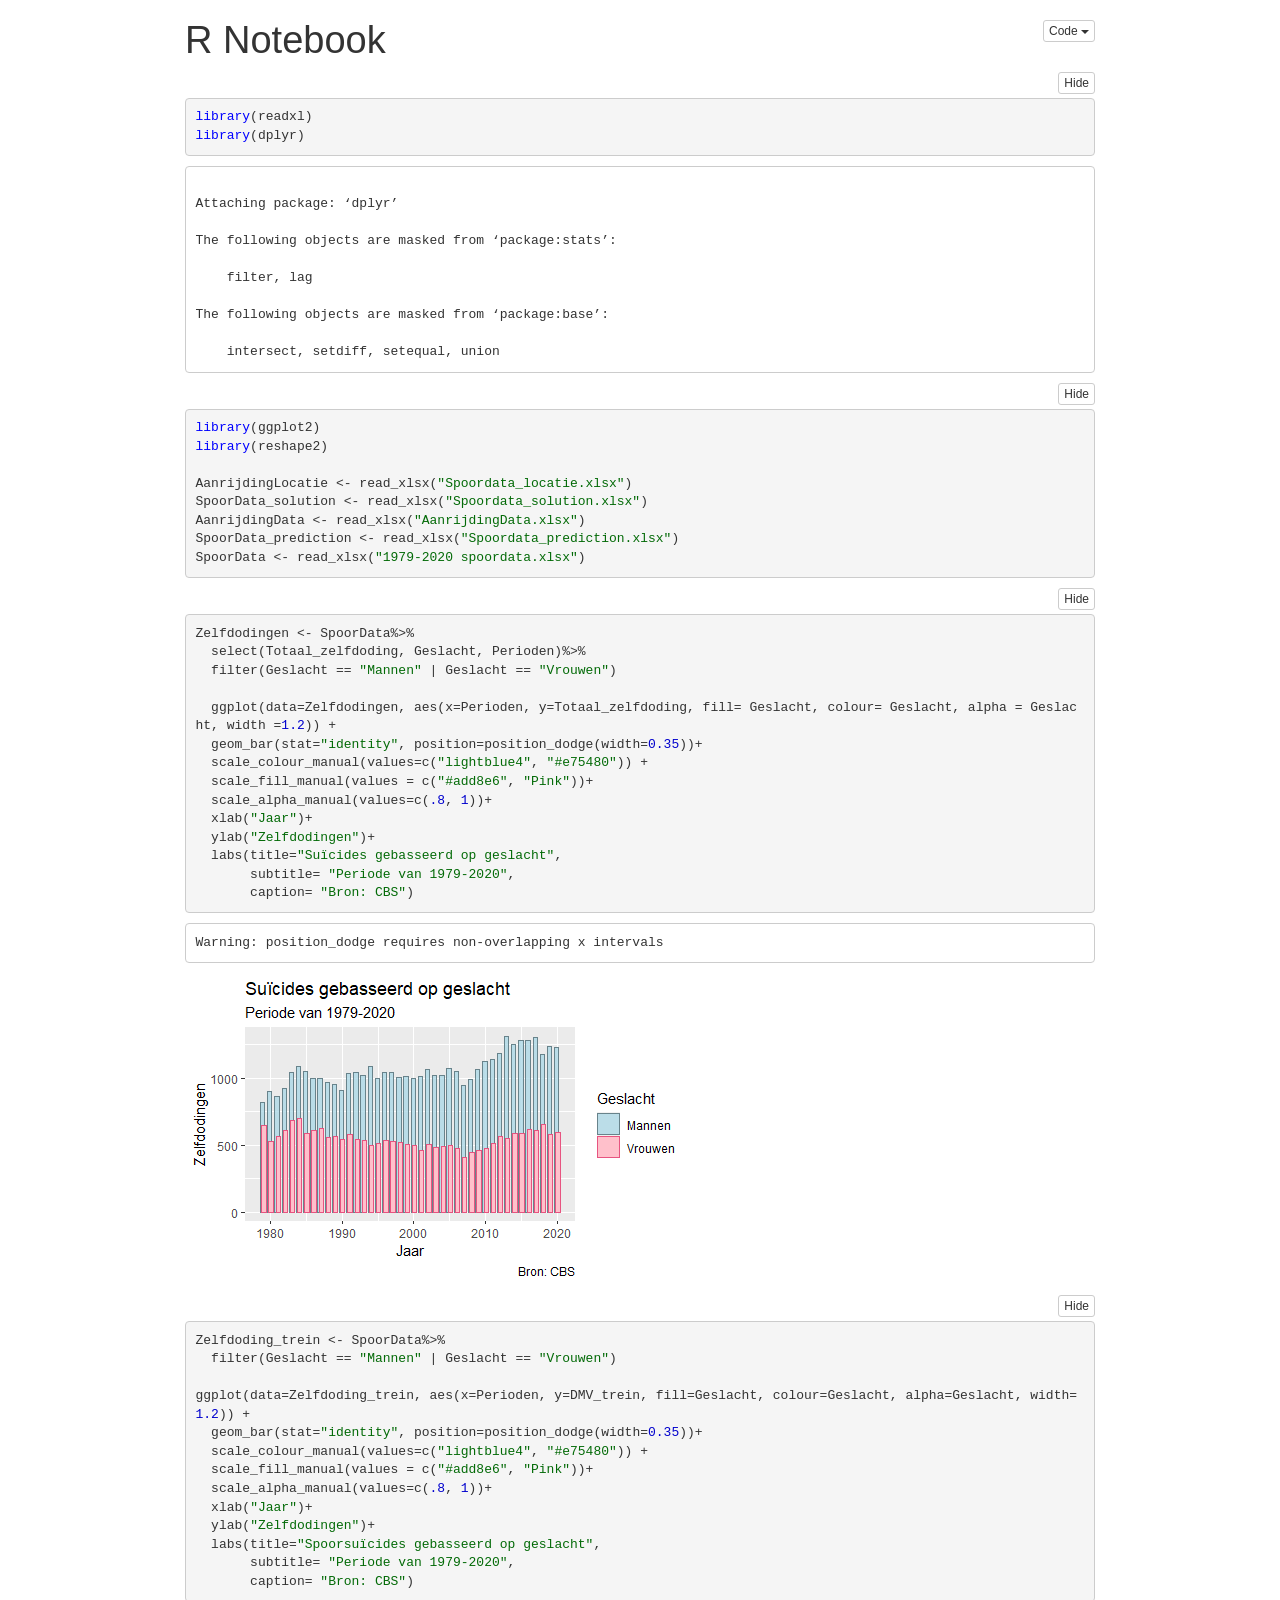
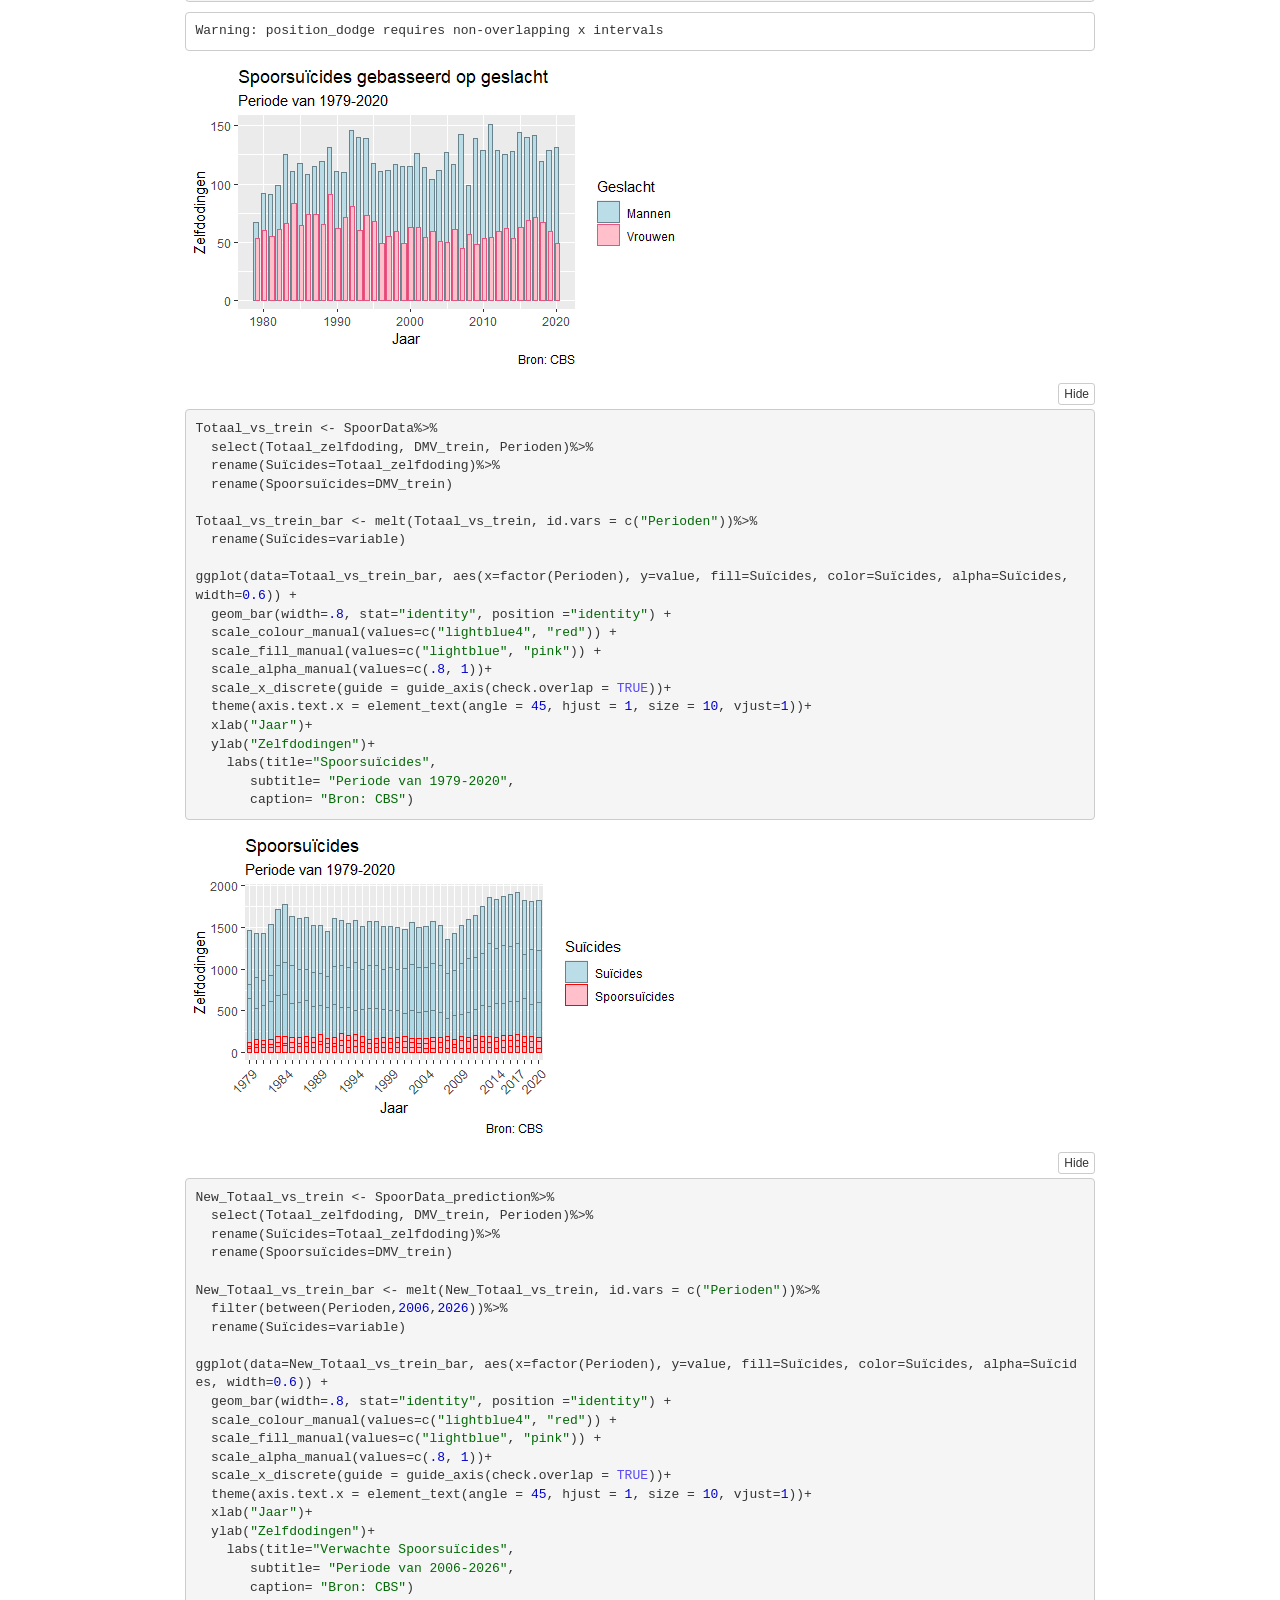
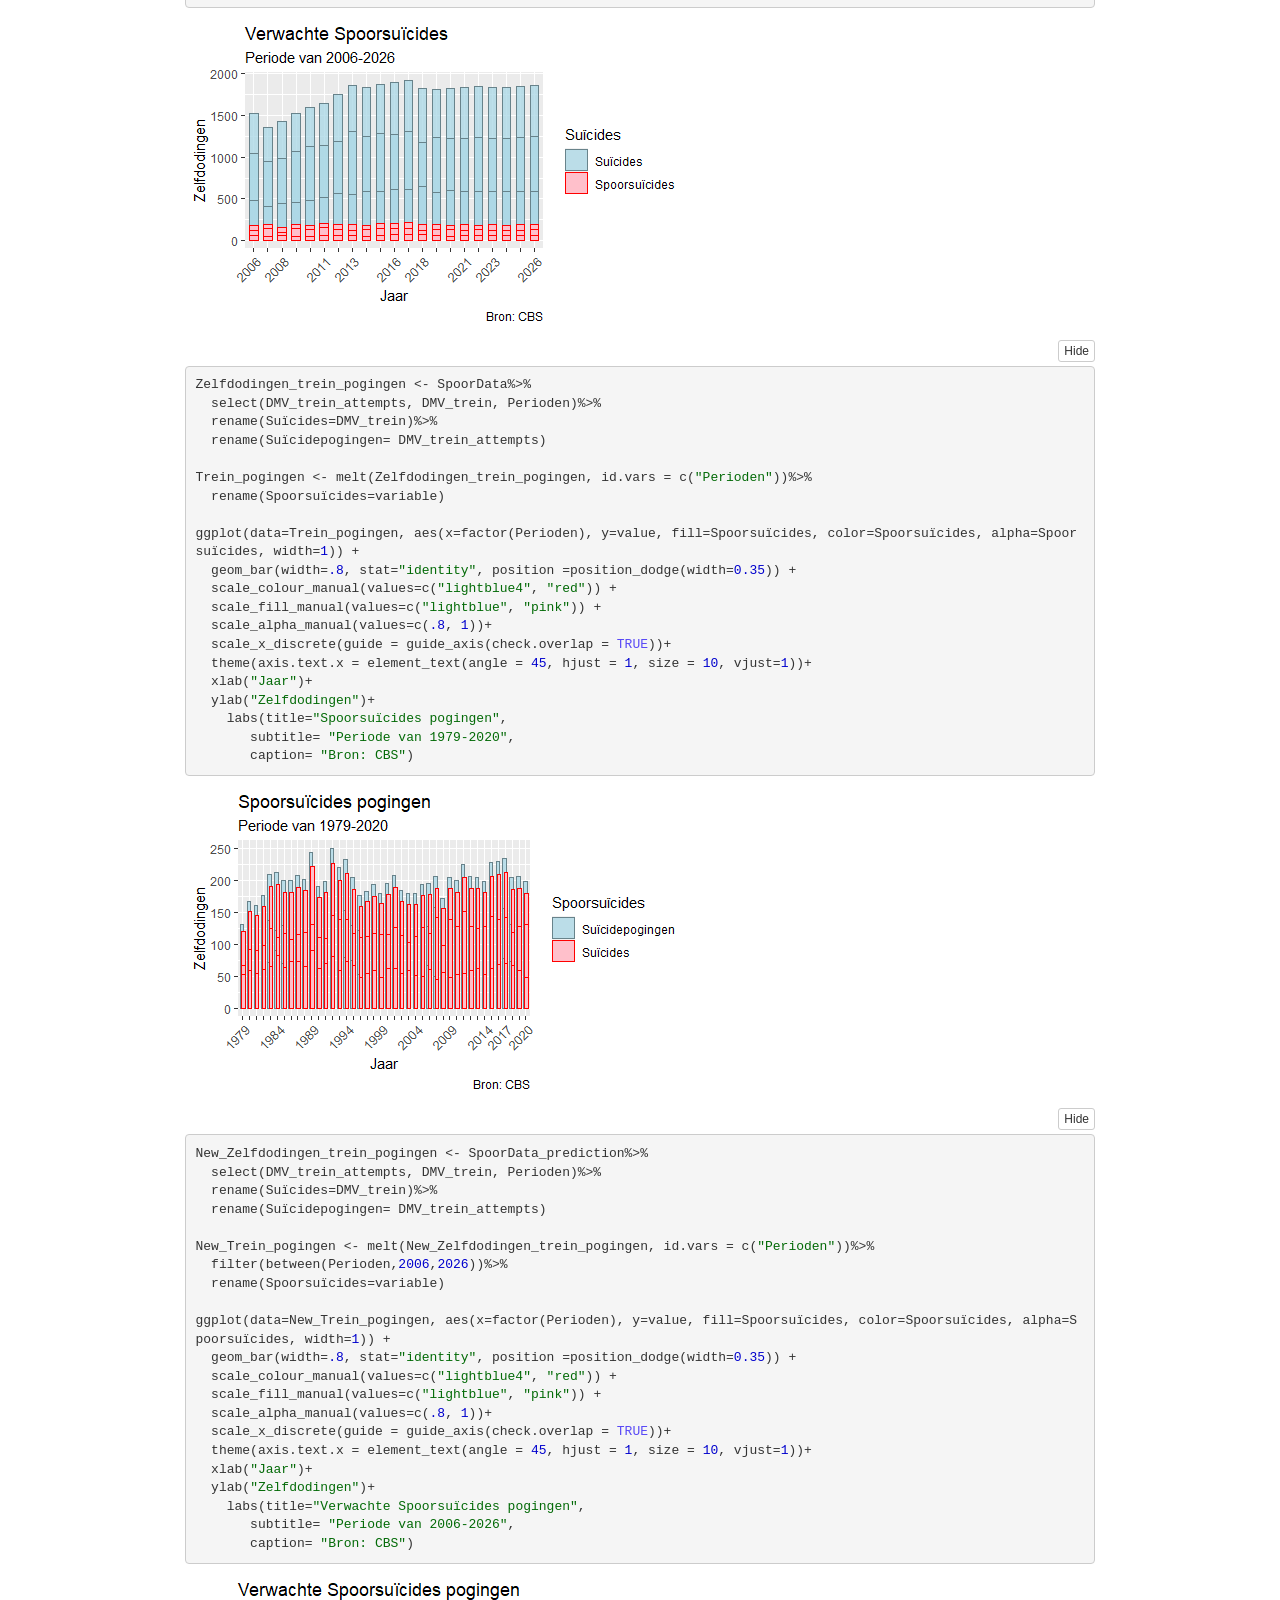
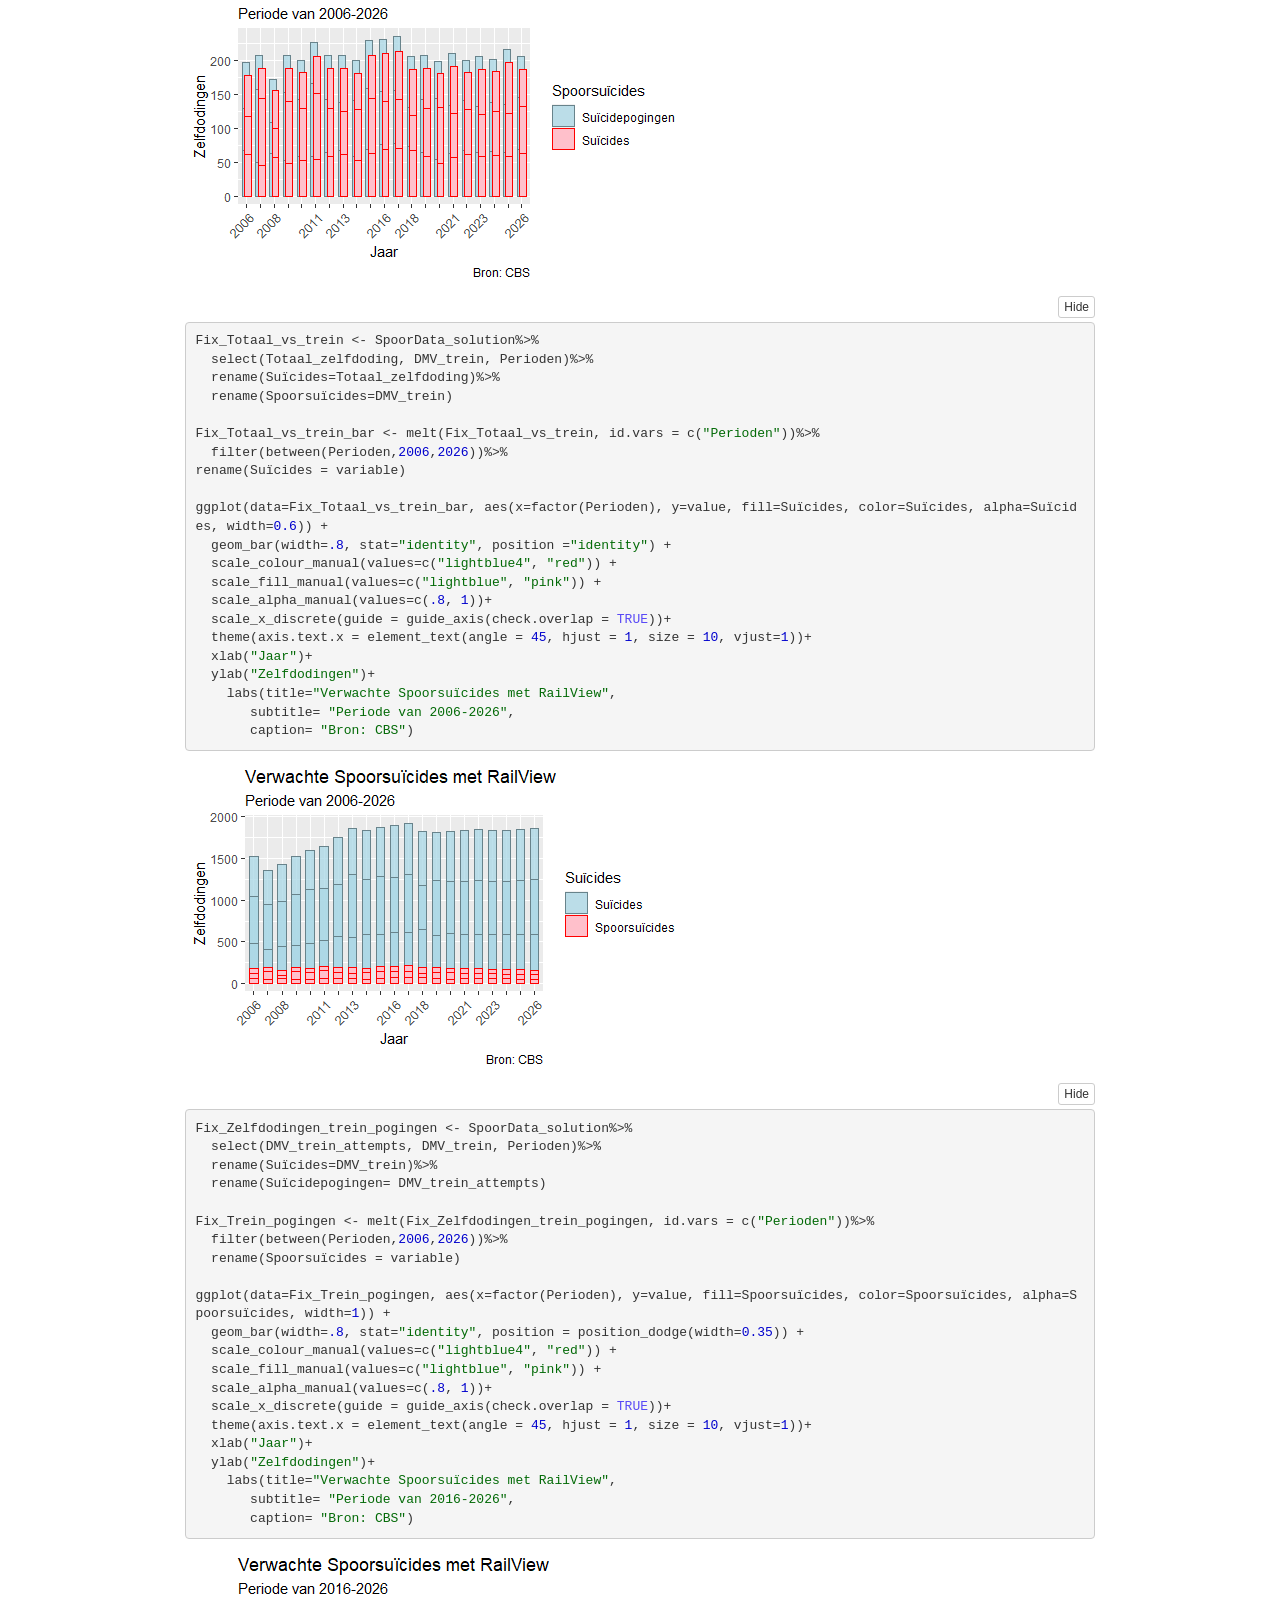
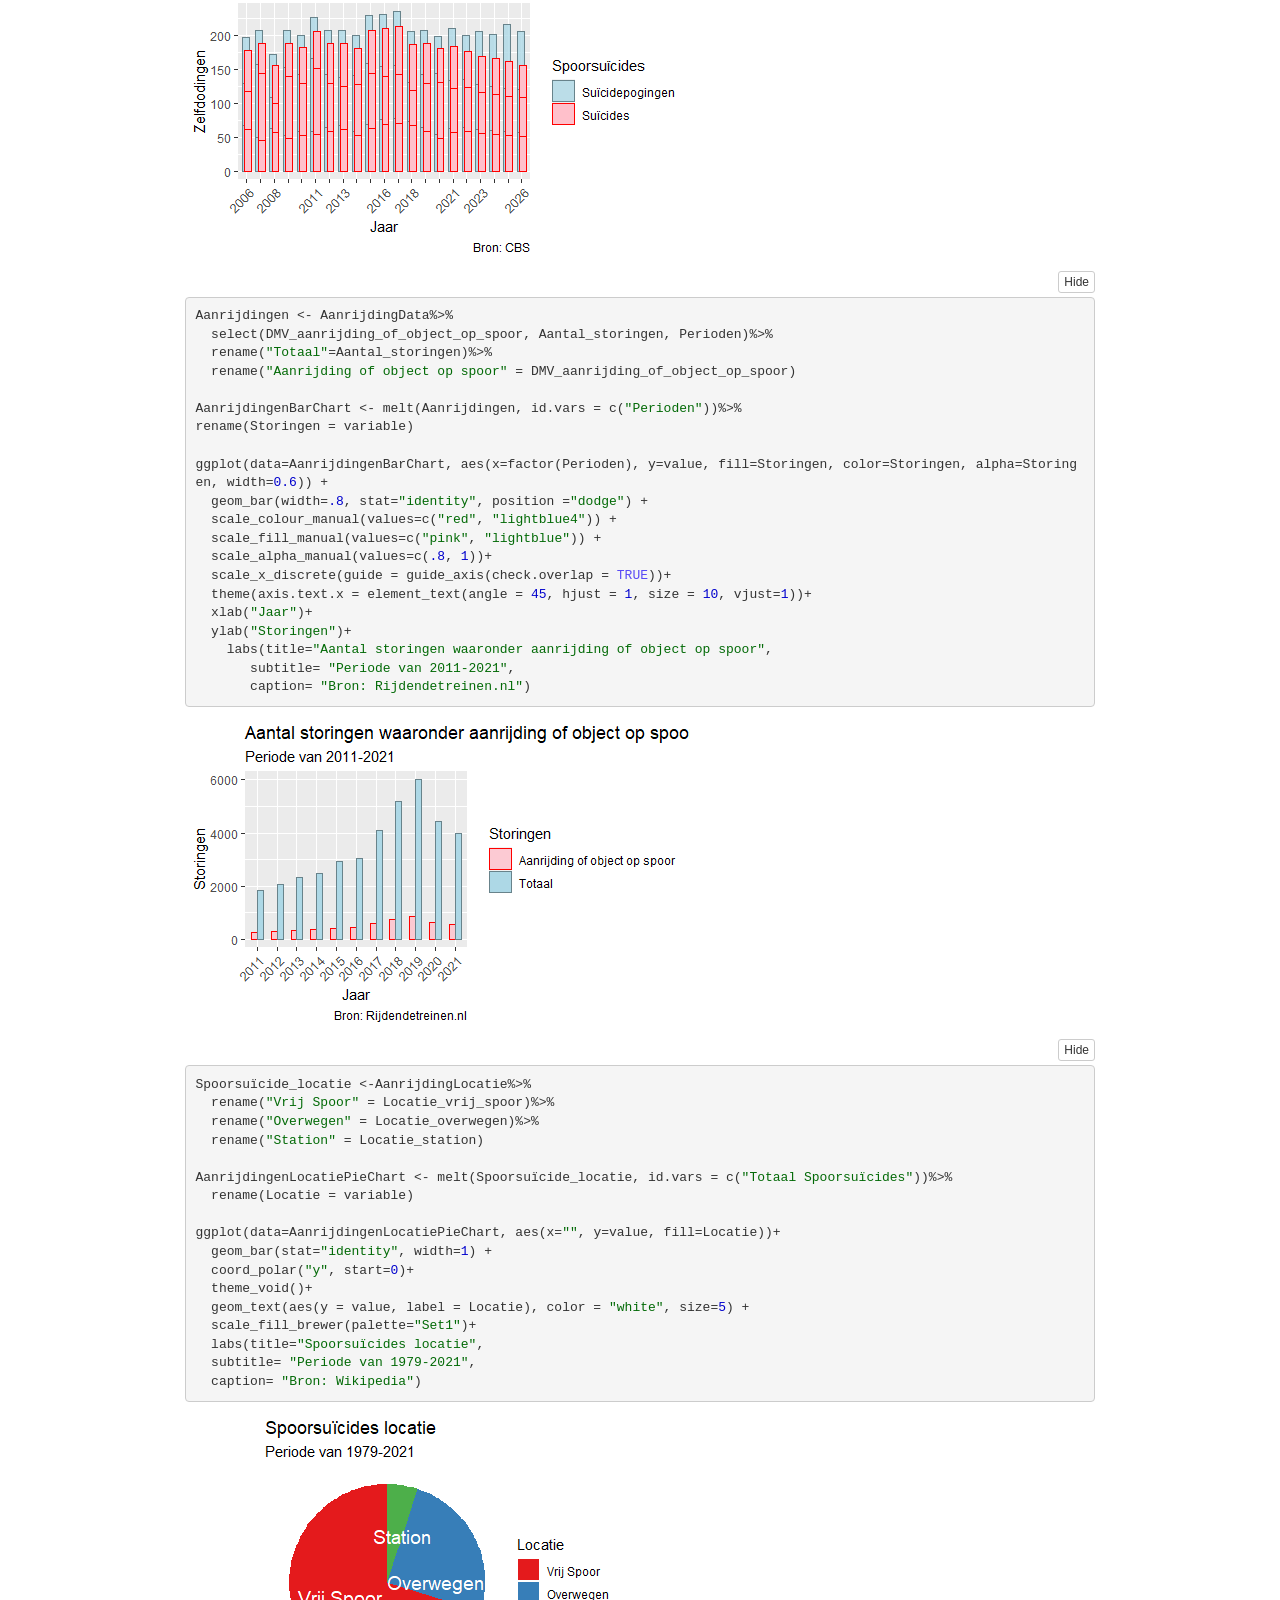
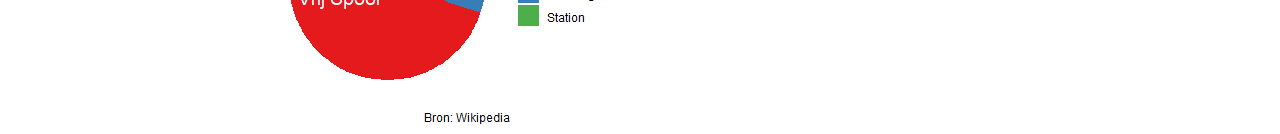
==== commit 86d47d8f: "Requirements update 2.0" ====
--- a/Business/Spoordata.nb.html
+++ b/Business/Spoordata.nb.html
@@ -217,10 +217,24 @@
 <!-- rnb-text-begin -->
 <!-- rnb-text-end -->
 <!-- rnb-chunk-begin -->
-<!-- rnb-source-begin [base64] -->
+<!-- rnb-source-begin eyJkYXRhIjoiYGBgclxubGlicmFyeShyZWFkeGwpXG5saWJyYXJ5KGRwbHlyKVxuYGBgIn0= -->
 <pre class="r"><code>library(readxl)
-library(dplyr)
-library(ggplot2)
+library(dplyr)</code></pre>
+<!-- rnb-source-end -->
+<!-- rnb-output-begin [base64] -->
+<pre><code>
+Attaching package: ‘dplyr’
+
+The following objects are masked from ‘package:stats’:
+
+    filter, lag
+
+The following objects are masked from ‘package:base’:
+
+    intersect, setdiff, setequal, union</code></pre>
+<!-- rnb-output-end -->
+<!-- rnb-source-begin [base64] -->
+<pre class="r"><code>library(ggplot2)
 library(reshape2)
 
 AanrijdingLocatie &lt;- read_xlsx(&quot;Spoordata_locatie.xlsx&quot;)
@@ -252,8 +266,8 @@
 <!-- rnb-output-begin eyJkYXRhIjoiV2FybmluZzogcG9zaXRpb25fZG9kZ2UgcmVxdWlyZXMgbm9uLW92ZXJsYXBwaW5nIHggaW50ZXJ2YWxzXG4ifQ== -->
 <pre><code>Warning: position_dodge requires non-overlapping x intervals</code></pre>
 <!-- rnb-output-end -->
-<!-- rnb-plot-begin eyJoZWlnaHQiOjQzMi42MzI5LCJ3aWR0aCI6NzAwLCJzaXplX2JlaGF2aW9yIjowLCJjb25kaXRpb25zIjpbXX0= -->
-<p><img src="[data-uri]" /></p>
+<!-- rnb-plot-begin eyJoZWlnaHQiOjMxMi4xMTM3LCJ3aWR0aCI6NTA1LCJzaXplX2JlaGF2aW9yIjowLCJjb25kaXRpb25zIjpbXX0= -->
+<p><img src="[data-uri]" /></p>
 <!-- rnb-plot-end -->
 <!-- rnb-chunk-end -->
 <!-- rnb-chunk-begin -->
@@ -275,8 +289,8 @@
 <!-- rnb-output-begin eyJkYXRhIjoiV2FybmluZzogcG9zaXRpb25fZG9kZ2UgcmVxdWlyZXMgbm9uLW92ZXJsYXBwaW5nIHggaW50ZXJ2YWxzXG4ifQ== -->
 <pre><code>Warning: position_dodge requires non-overlapping x intervals</code></pre>
 <!-- rnb-output-end -->
-<!-- rnb-plot-begin eyJoZWlnaHQiOjQzMi42MzI5LCJ3aWR0aCI6NzAwLCJzaXplX2JlaGF2aW9yIjowLCJjb25kaXRpb25zIjpbXX0= -->
-<p><img src="[data-uri]" /></p>
+<!-- rnb-plot-begin eyJoZWlnaHQiOjMxMi4xMTM3LCJ3aWR0aCI6NTA1LCJzaXplX2JlaGF2aW9yIjowLCJjb25kaXRpb25zIjpbXX0= -->
+<p><img src="[data-uri]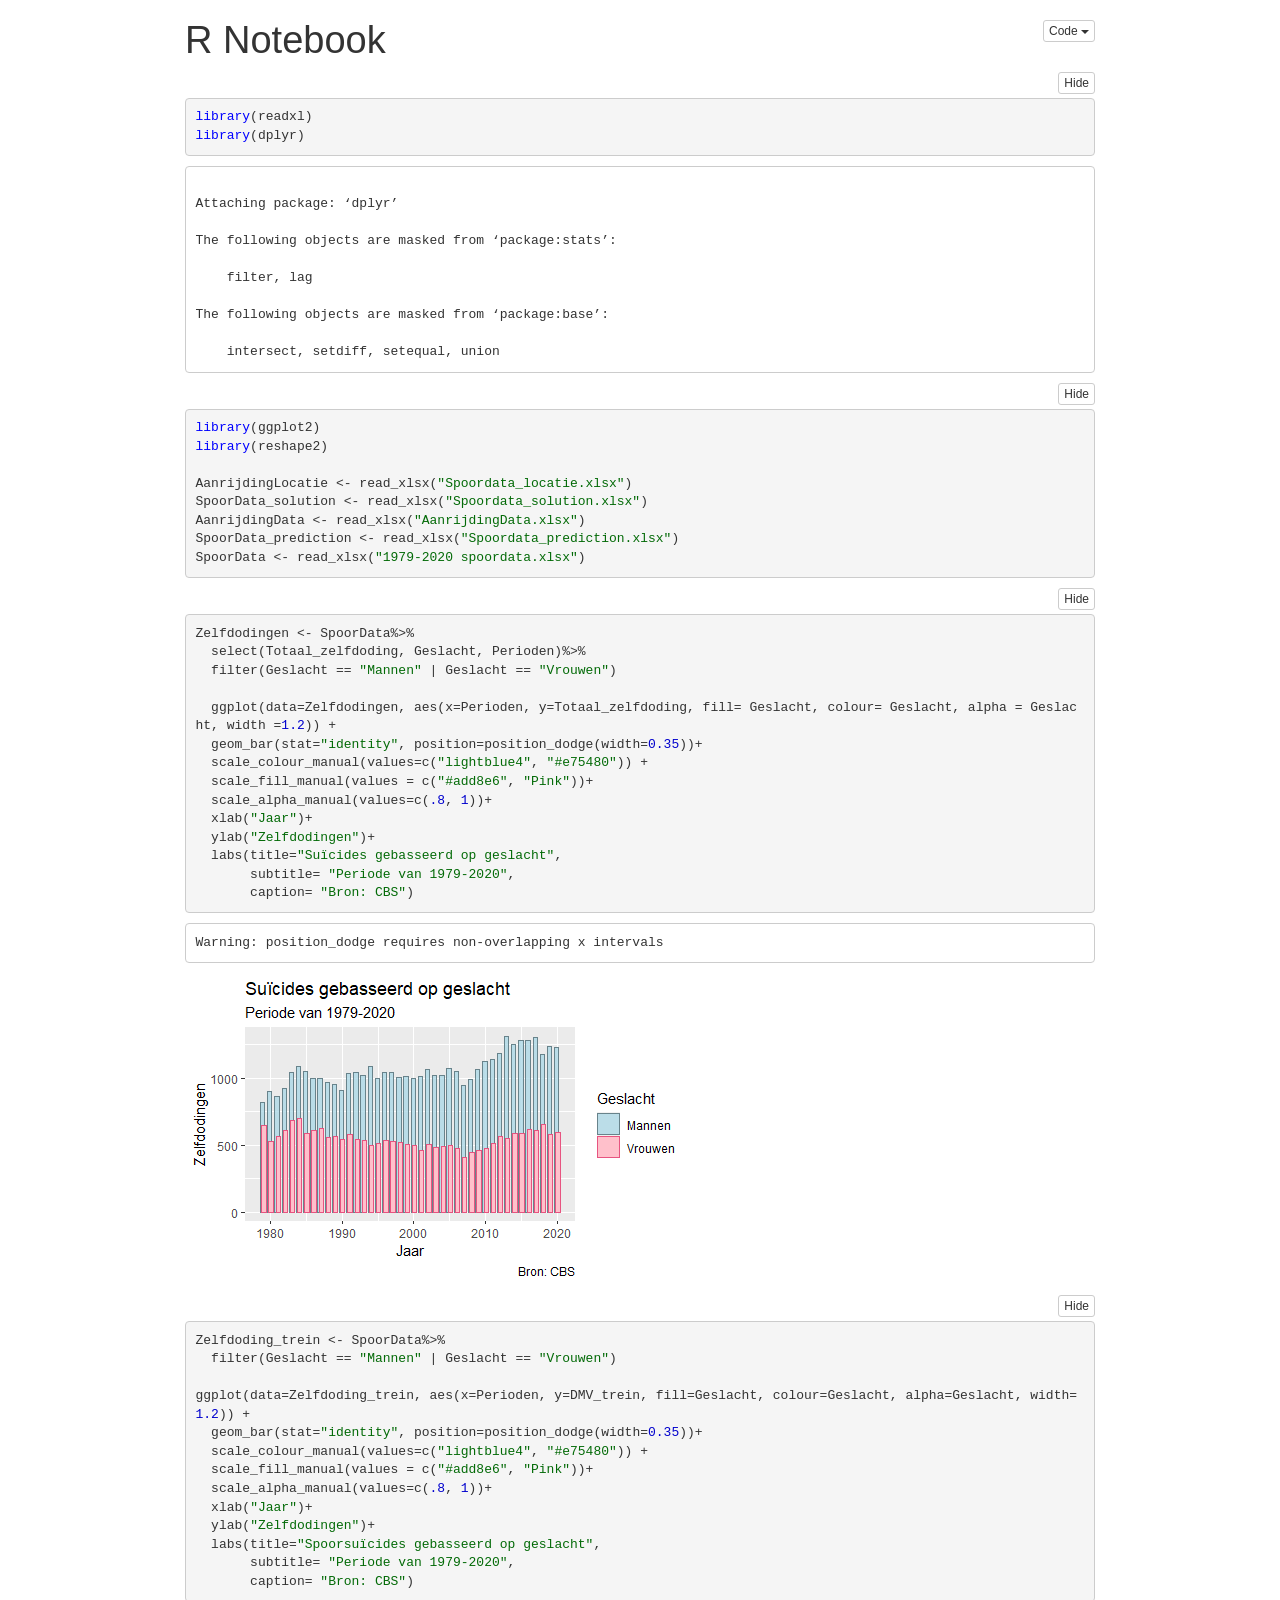
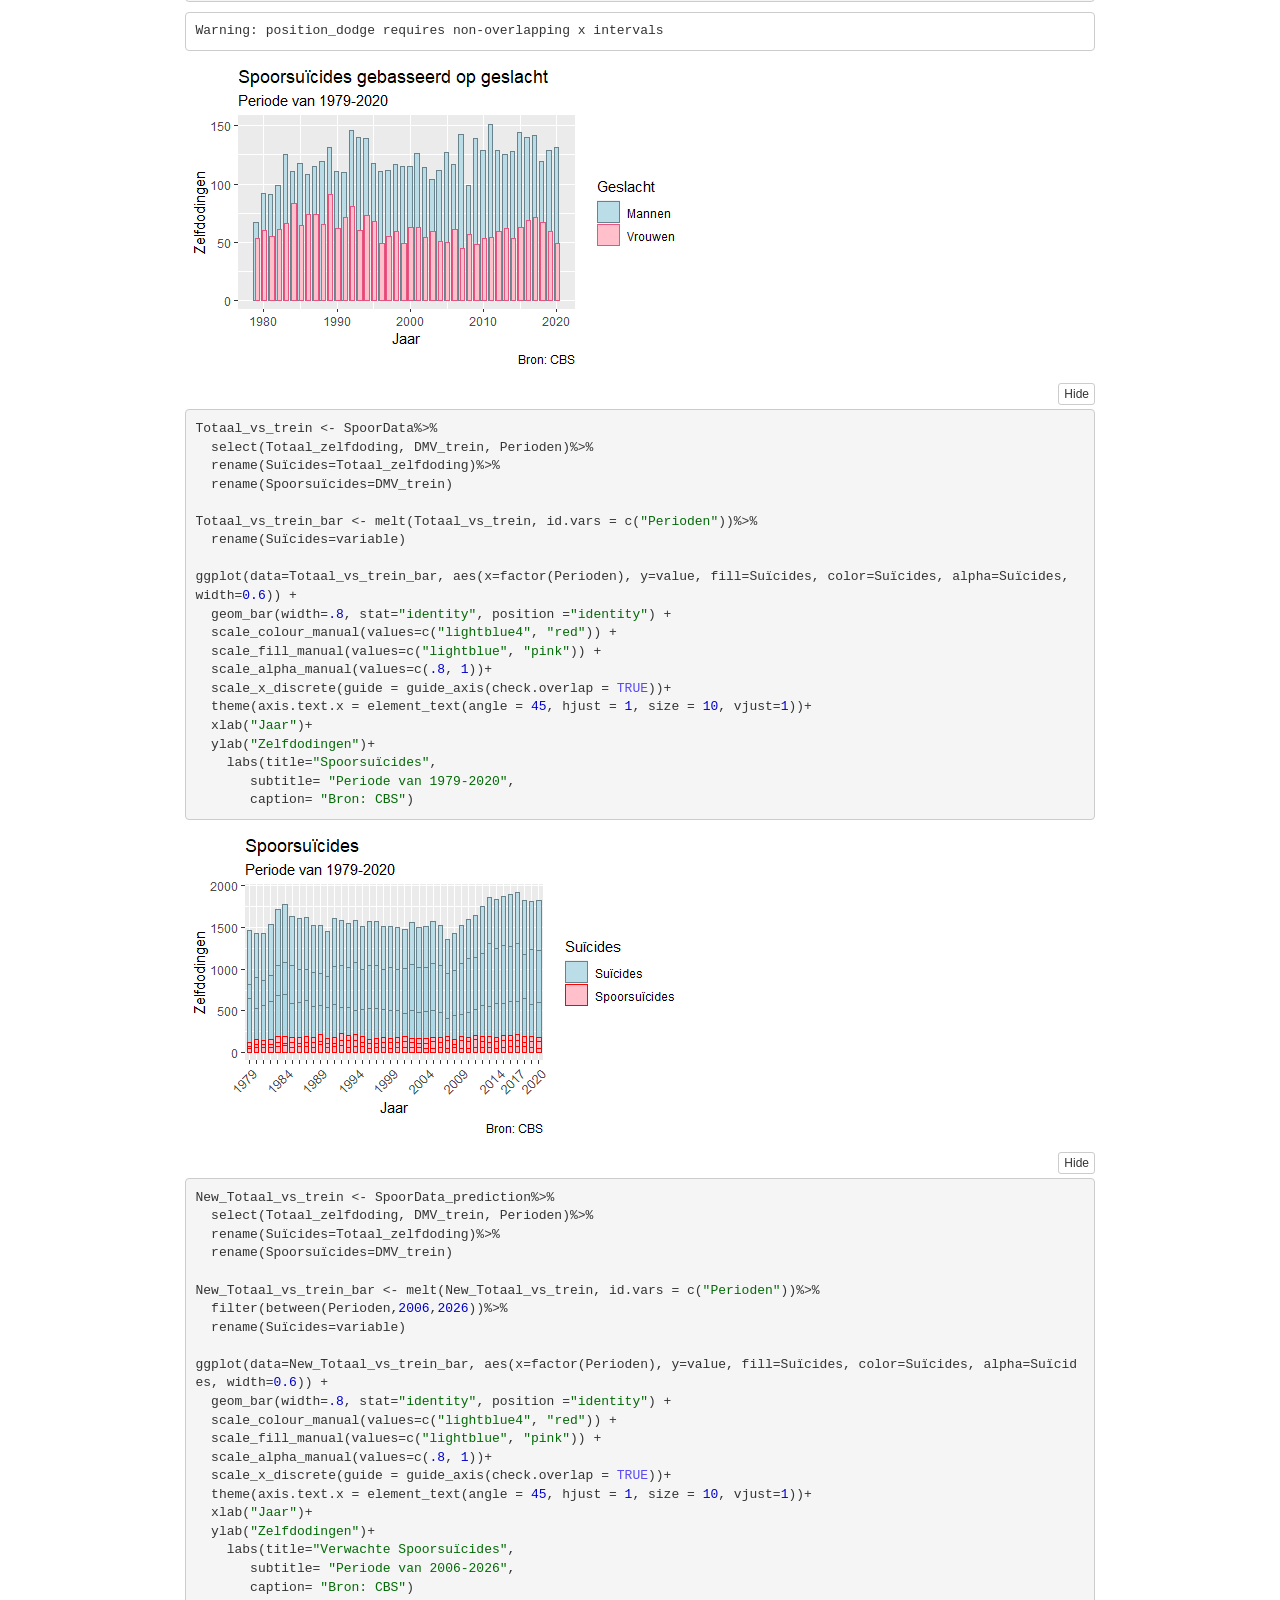
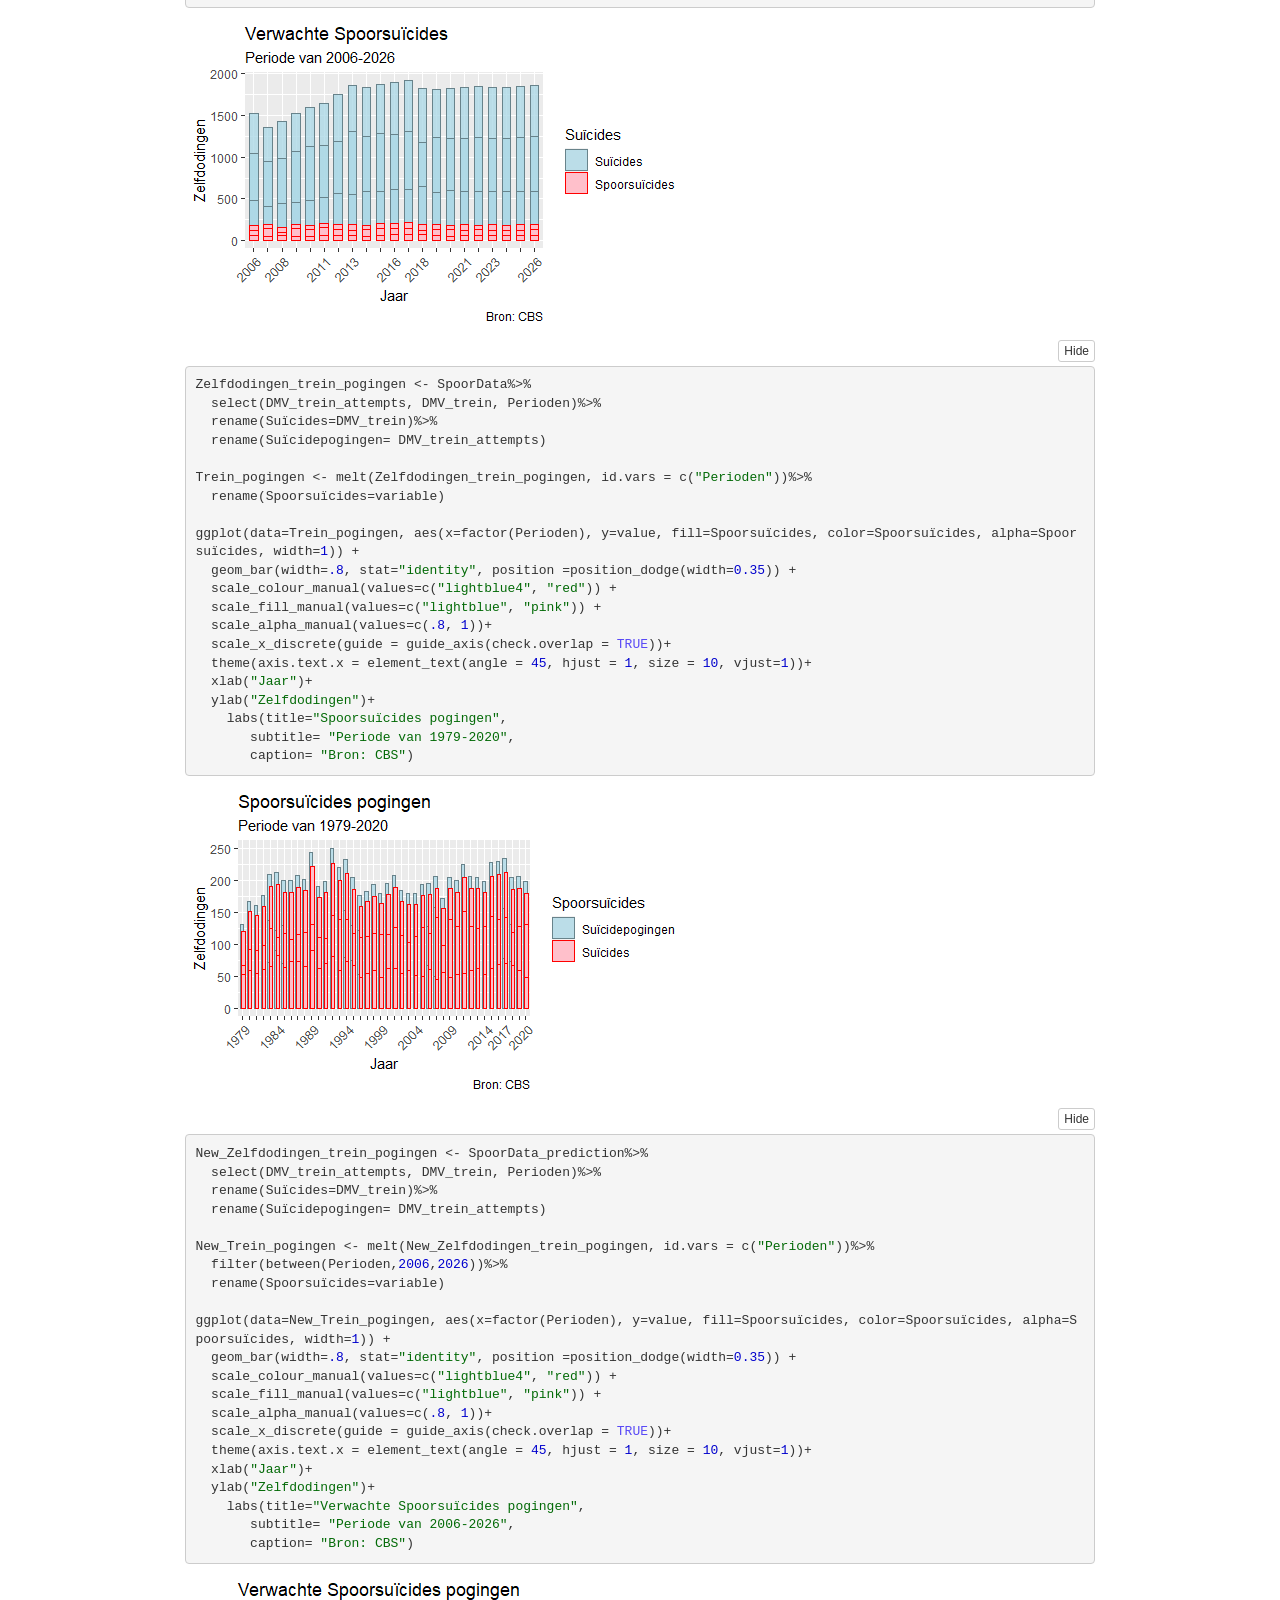
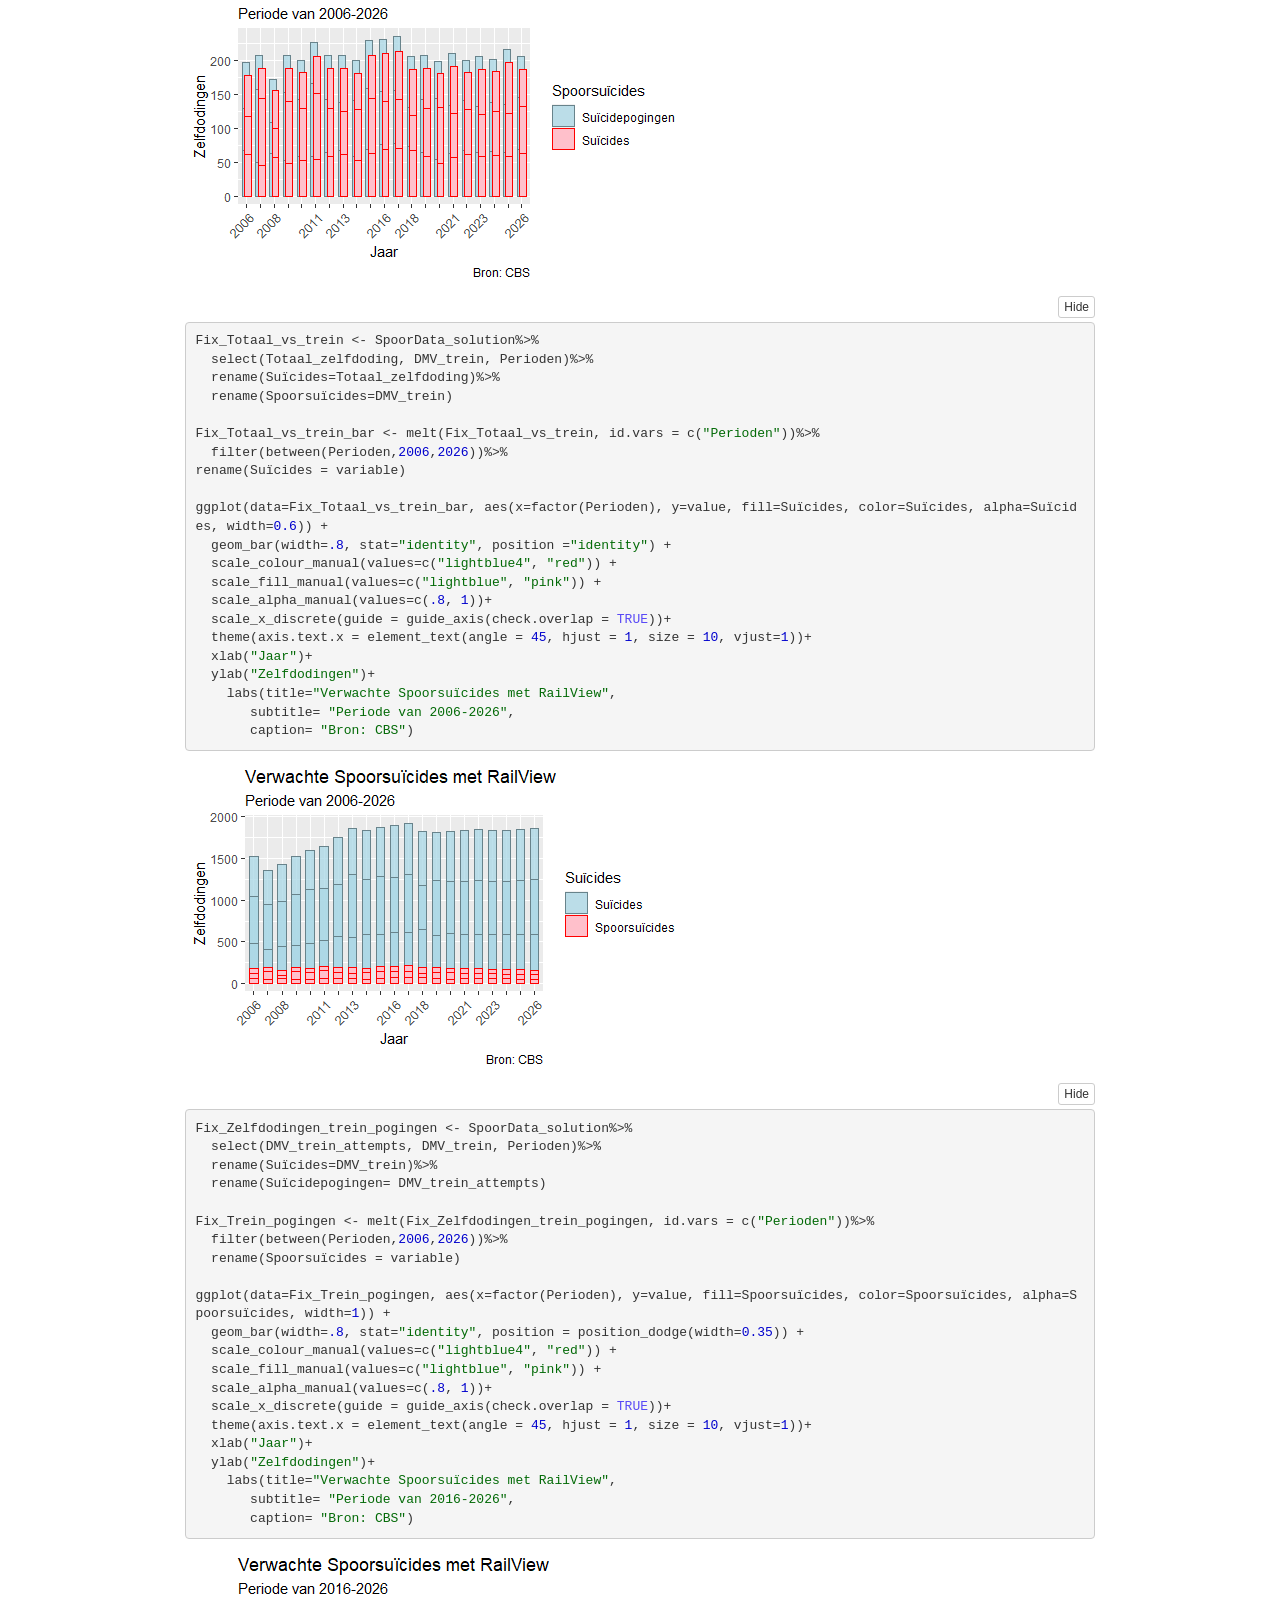
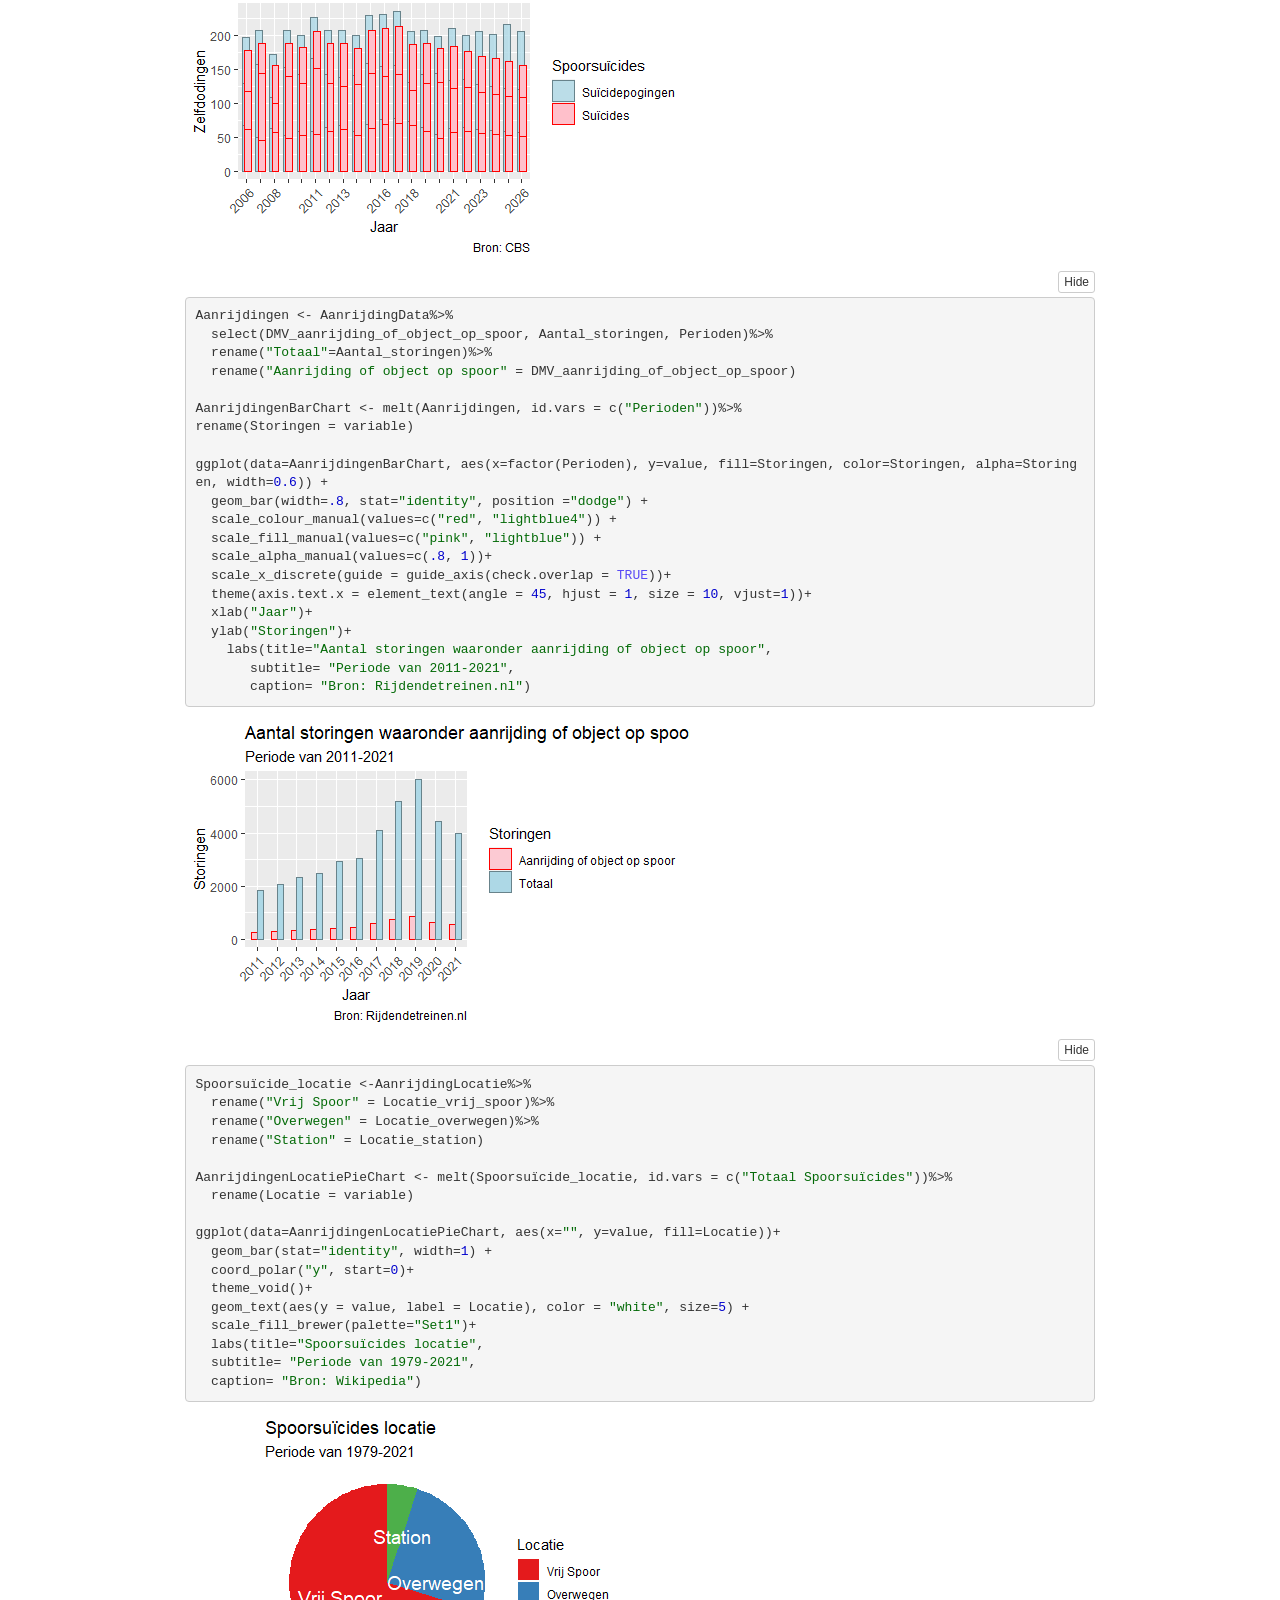
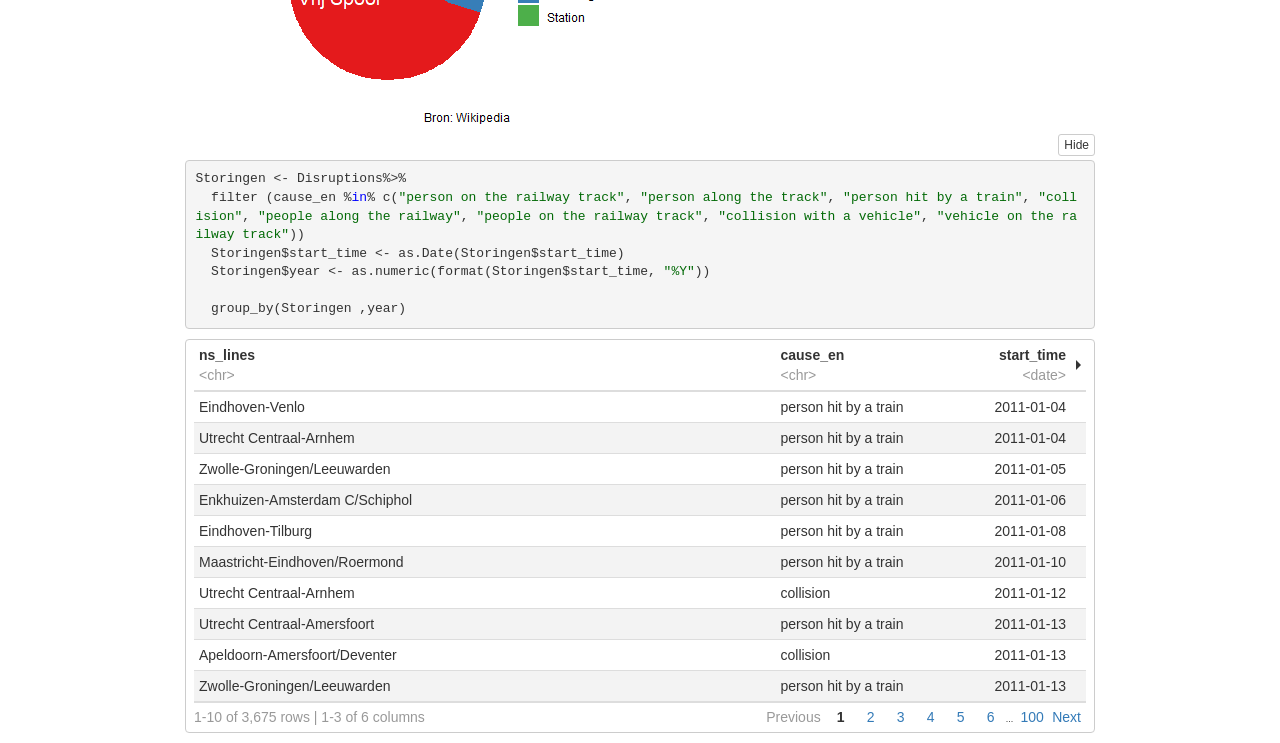
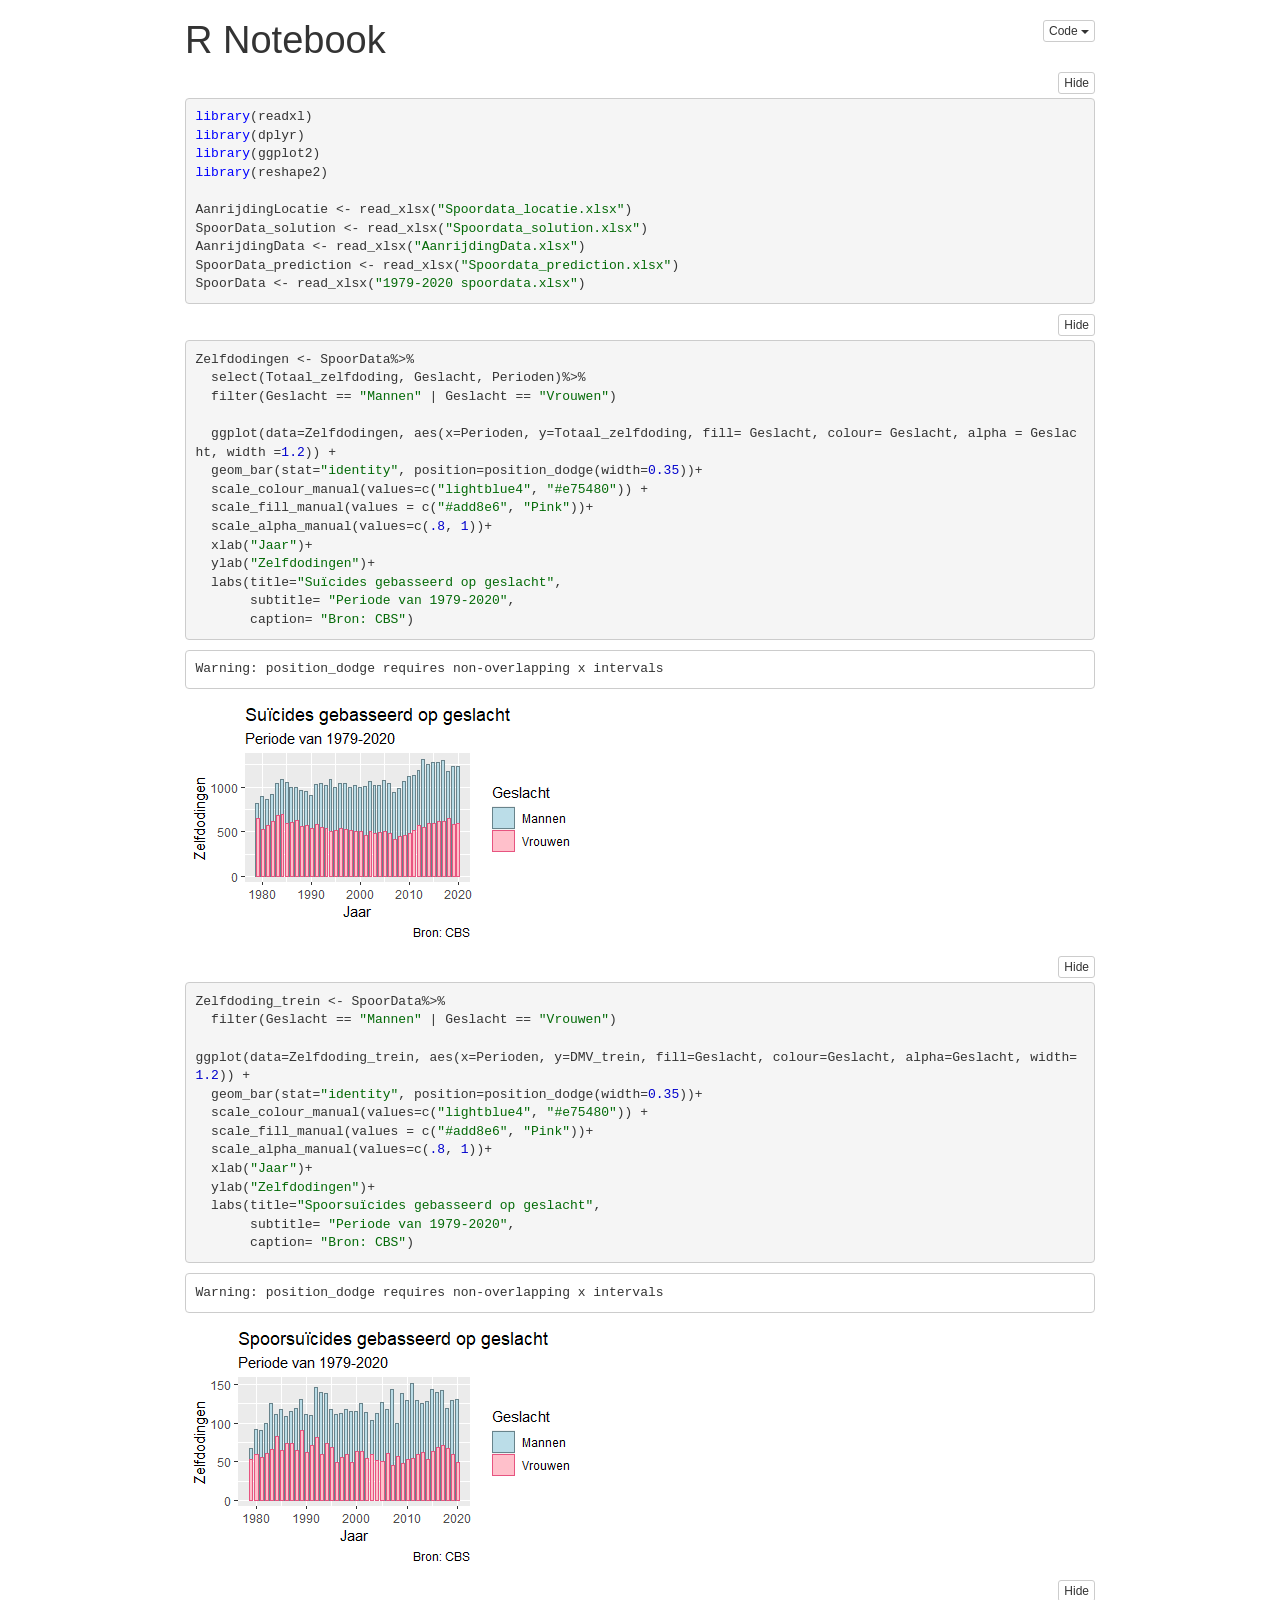
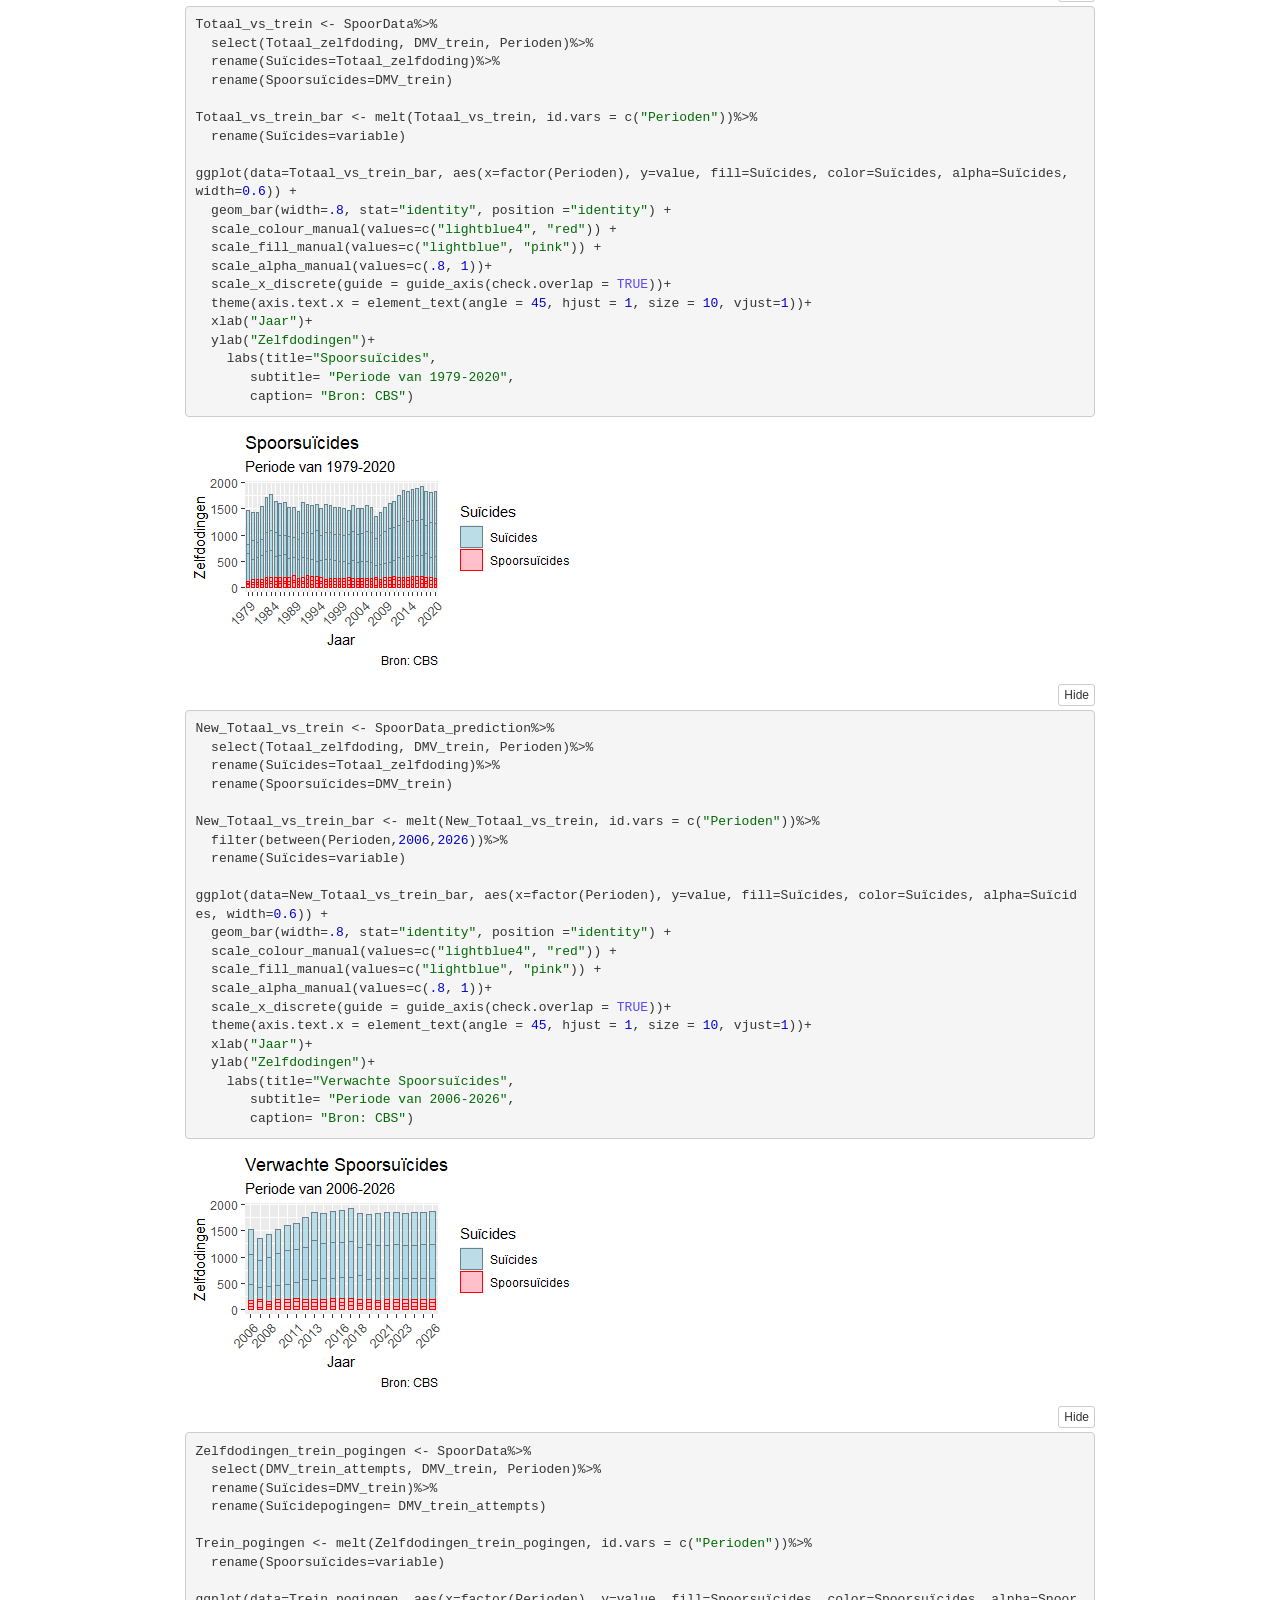
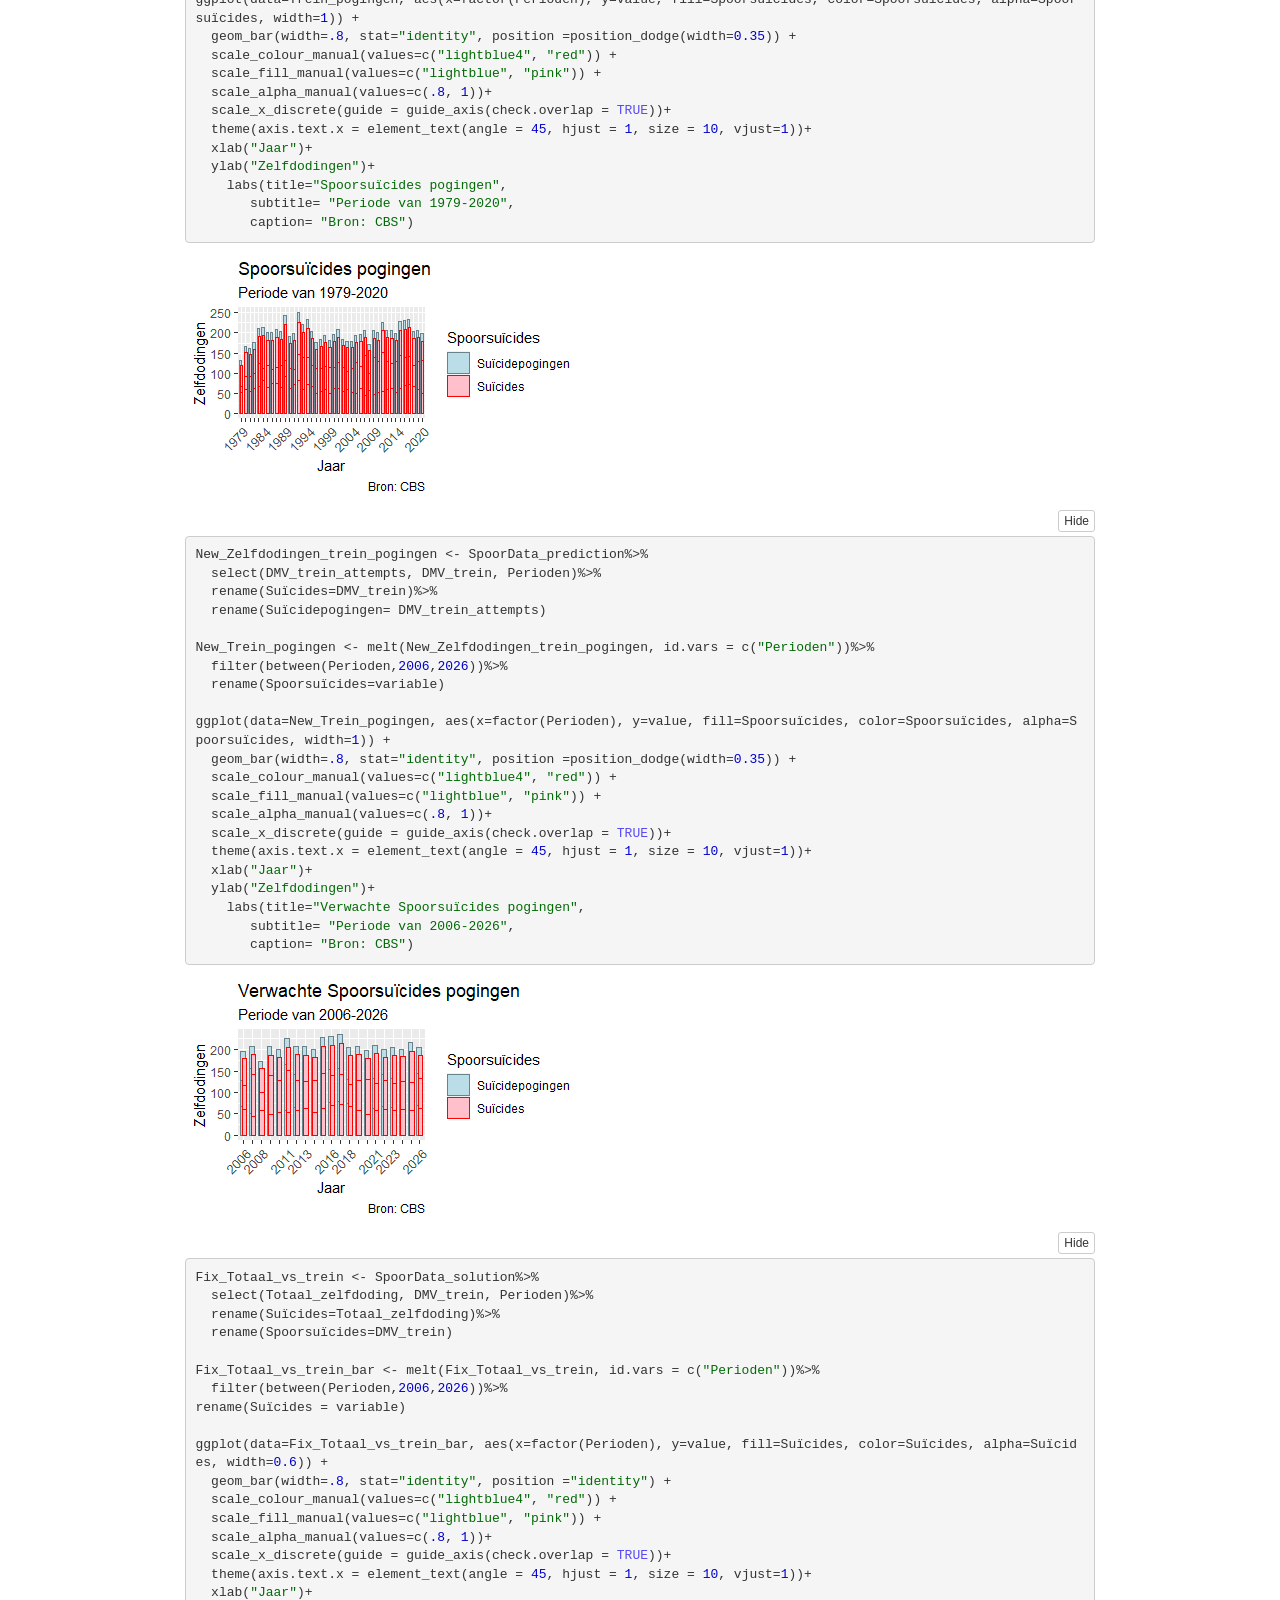
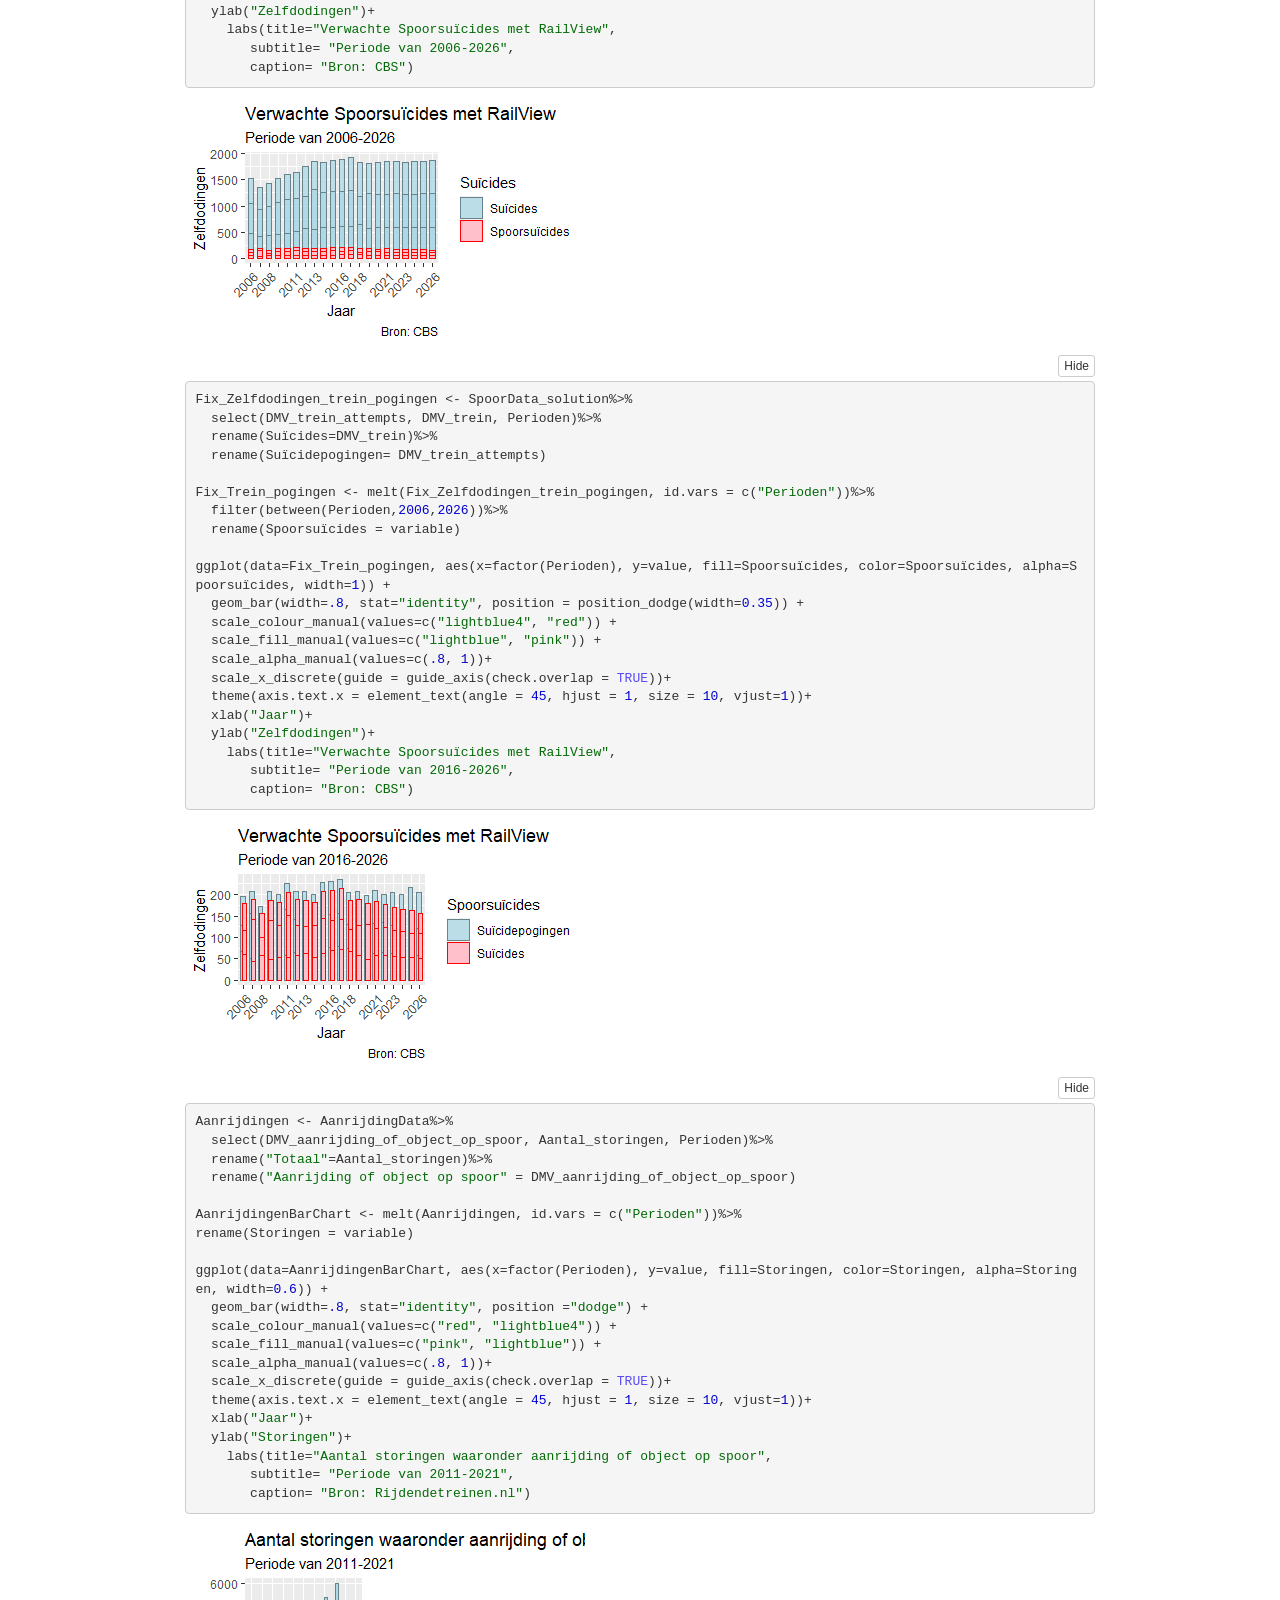
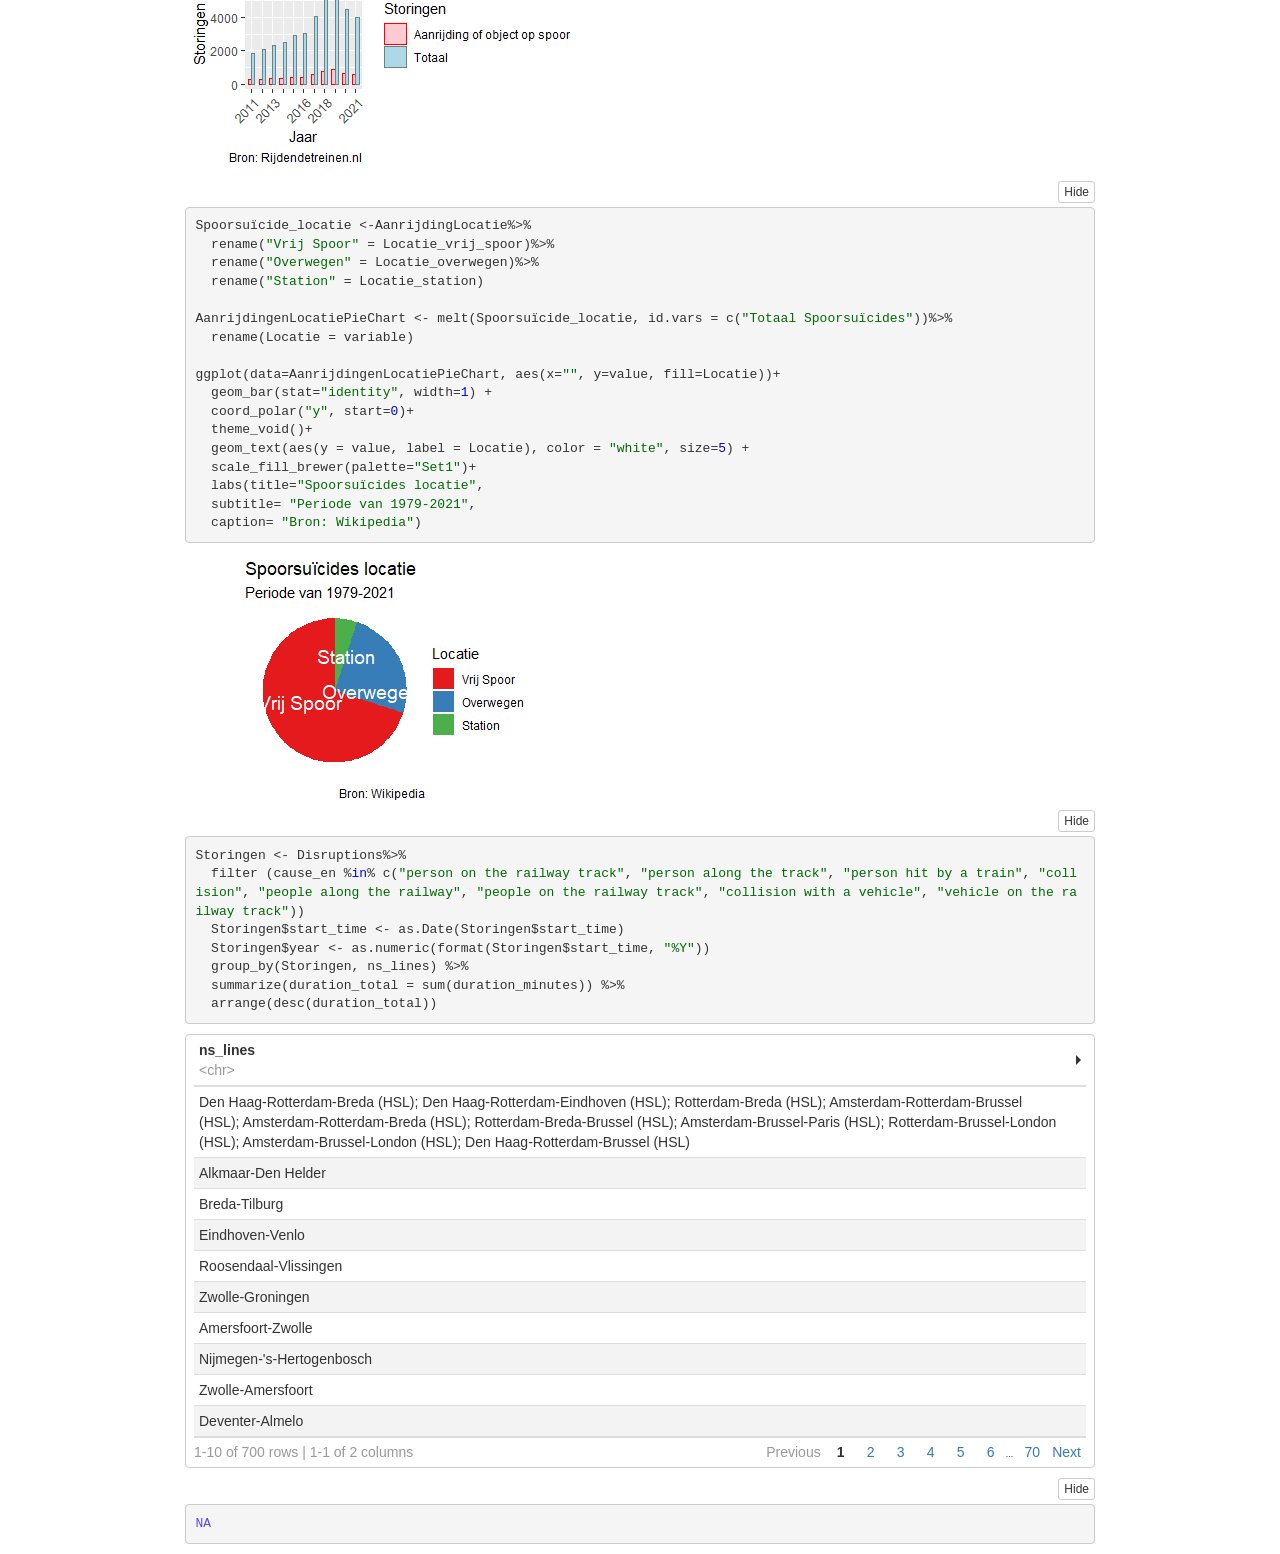
